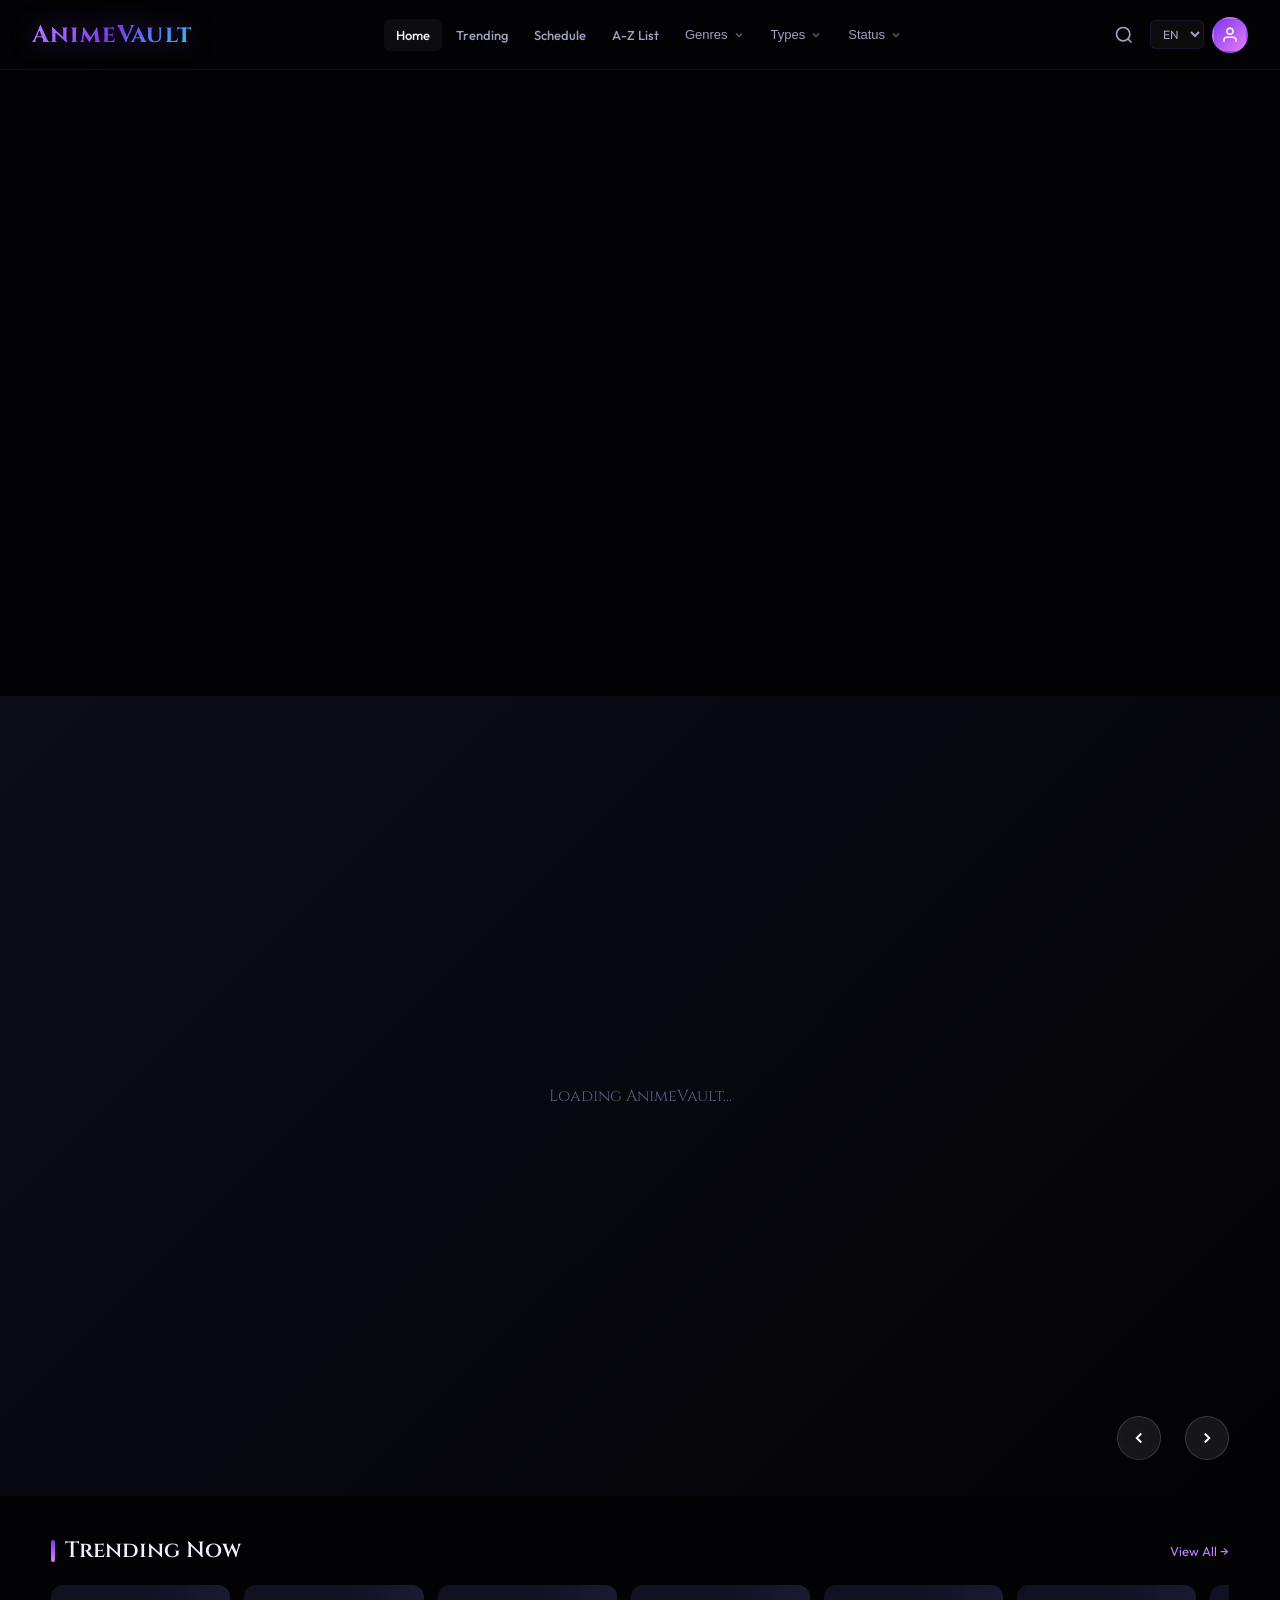
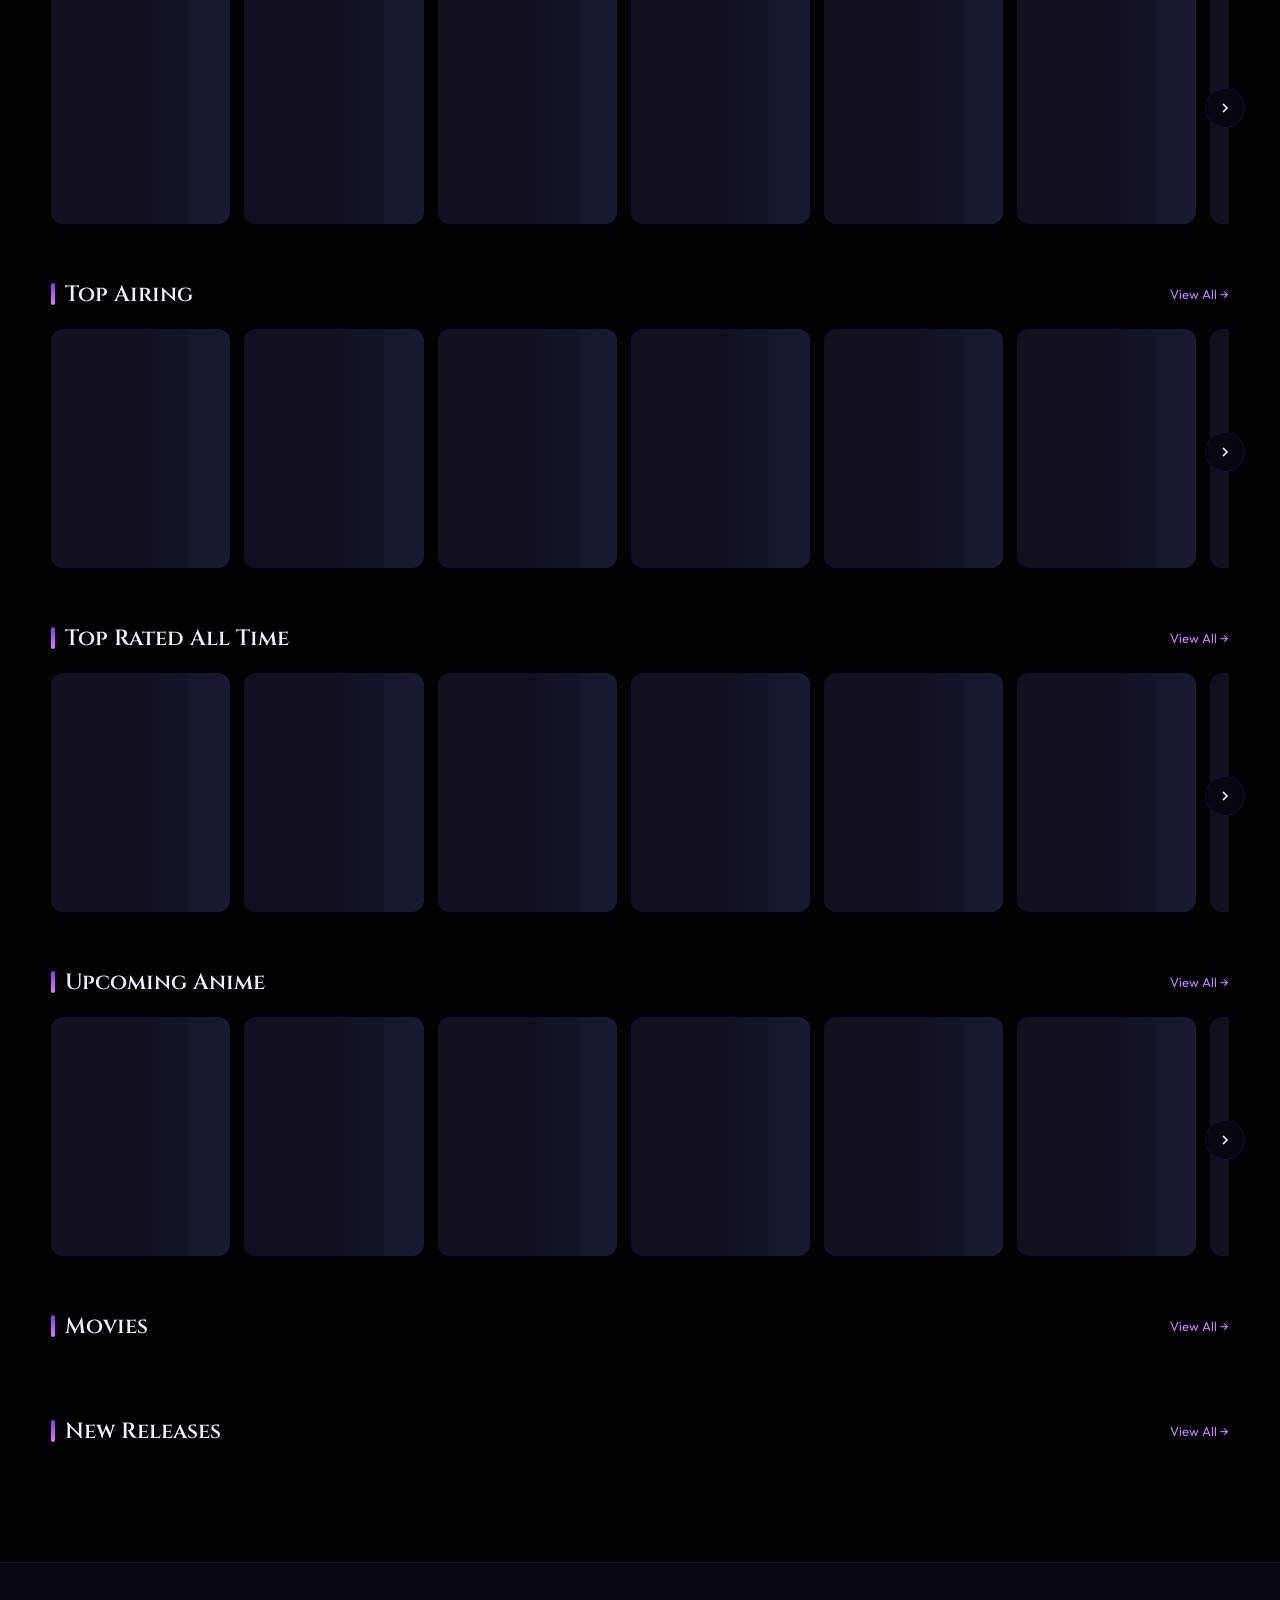
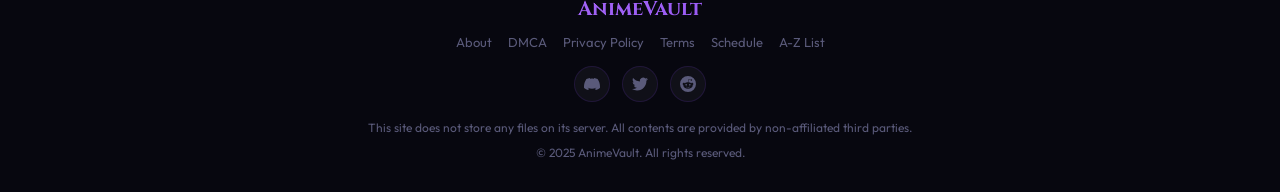
==== index.html @ 09d547f9 "Update index.html" ====
<!DOCTYPE html>
<html lang="en">
<head>
<meta charset="UTF-8"/>
<meta name="viewport" content="width=device-width,initial-scale=1,viewport-fit=cover"/>
<meta name="theme-color" content="#030305"/>
<title>AnimeVault — Stream Premium Anime</title>
<meta name="description" content="Watch anime online free in HD. Trending, top rated, and new releases."/>
<meta property="og:title" content="AnimeVault — Stream Premium Anime"/>
<meta property="og:description" content="Watch anime online free in HD quality."/>
<meta property="og:type" content="website"/>
<link rel="preconnect" href="https://fonts.googleapis.com"/>
<link rel="preconnect" href="https://fonts.gstatic.com" crossorigin/>
<link href="https://fonts.googleapis.com/css2?family=Cinzel:wght@400;600;700&family=Outfit:wght@300;400;500;600;700&display=swap" rel="stylesheet"/>
<style>
*,*::before,*::after{box-sizing:border-box;margin:0;padding:0}
html,body{overflow-x:hidden;max-width:100%;background:#030305;color:#f0f0ff;font-family:'Outfit','Segoe UI',sans-serif;scroll-behavior:smooth}
:root{
  --bg-void:#030305;--bg-deep:#07070f;--bg-surface:#0d0d1a;--bg-card:#111122;
  --bg-glass:rgba(255,255,255,0.04);--bg-glass-hover:rgba(255,255,255,0.07);
  --accent-primary:#7c3aed;--accent-glow:#9d5af0;--accent-bright:#c084fc;
  --accent-pink:#e879f9;--accent-cyan:#22d3ee;--accent-gold:#fbbf24;
  --accent-red:#f43f5e;--accent-green:#10b981;
  --text-primary:#f0f0ff;--text-secondary:#a0a0c0;--text-muted:#5a5a7a;
  --border-subtle:rgba(124,58,237,0.15);--border-glow:rgba(124,58,237,0.45);
  --radius-sm:6px;--radius-md:12px;--radius-lg:18px;--radius-xl:24px;
  --shadow-card:0 4px 32px rgba(0,0,0,0.7);--shadow-glow:0 0 40px rgba(124,58,237,0.35);
  --transition-fast:0.15s ease;--transition-smooth:0.3s cubic-bezier(0.4,0,0.2,1);
  --header-height:70px;
}
::selection{background:rgba(124,58,237,0.4);color:#fff}
::-webkit-scrollbar{width:6px;height:6px}
::-webkit-scrollbar-track{background:#0d0d1a}
::-webkit-scrollbar-thumb{background:#7c3aed;border-radius:3px}
::-webkit-scrollbar-thumb:hover{background:#9d5af0}

/* ─── HEADER ─── */
#header{position:fixed;top:0;left:0;right:0;height:var(--header-height);z-index:1000;
  background:linear-gradient(180deg,rgba(3,3,5,0.98) 0%,rgba(3,3,5,0.85) 100%);
  backdrop-filter:blur(20px);-webkit-backdrop-filter:blur(20px);
  border-bottom:1px solid var(--border-subtle);
  display:flex;align-items:center;padding:0 clamp(12px,3vw,32px);gap:16px;
  transition:var(--transition-smooth)}
#header.scrolled{background:rgba(3,3,5,0.99);box-shadow:0 2px 40px rgba(0,0,0,0.8)}

.header-left{display:flex;align-items:center;gap:12px;flex-shrink:0}
.hamburger-btn{background:none;border:none;cursor:pointer;padding:8px;
  display:flex;flex-direction:column;gap:5px;border-radius:var(--radius-sm)}
.hamburger-btn span{display:block;width:22px;height:2px;background:var(--text-secondary);
  border-radius:2px;transition:var(--transition-smooth)}
.hamburger-btn:hover span{background:var(--accent-bright)}

.logo{font-family:'Cinzel',serif;font-size:clamp(18px,2.5vw,24px);font-weight:700;
  text-decoration:none;letter-spacing:0.05em;
  background:linear-gradient(135deg,#c084fc,#7c3aed,#22d3ee);
  -webkit-background-clip:text;-webkit-text-fill-color:transparent;background-clip:text;
  filter:drop-shadow(0 0 12px rgba(124,58,237,0.5));
  flex-shrink:0}

/* NAV */
.header-nav{display:flex;align-items:center;gap:2px;flex:1;justify-content:center;
  overflow:hidden}
.nav-item{position:relative}
.nav-link{display:flex;align-items:center;gap:5px;padding:8px 12px;
  color:var(--text-secondary);text-decoration:none;font-size:13px;font-weight:500;
  border-radius:var(--radius-sm);transition:var(--transition-fast);white-space:nowrap;
  background:none;border:none;cursor:pointer}
.nav-link:hover,.nav-link.active{color:var(--text-primary);background:var(--bg-glass)}
.nav-link .caret{width:12px;height:12px;opacity:0.6;transition:transform var(--transition-fast)}
.nav-item:hover .caret{transform:rotate(180deg)}

/* MEGA DROPDOWN */
.mega-drop{position:absolute;top:calc(100% + 8px);left:50%;transform:translateX(-50%);
  background:rgba(7,7,15,0.97);backdrop-filter:blur(24px);-webkit-backdrop-filter:blur(24px);
  border:1px solid var(--border-subtle);border-radius:var(--radius-lg);
  padding:16px;min-width:260px;opacity:0;visibility:hidden;pointer-events:none;
  transform:translateX(-50%) translateY(-8px);transition:all var(--transition-smooth);
  box-shadow:var(--shadow-card),var(--shadow-glow);z-index:200}
.nav-item:hover .mega-drop{opacity:1;visibility:visible;pointer-events:all;
  transform:translateX(-50%) translateY(0)}
.mega-drop-grid{display:grid;grid-template-columns:repeat(3,1fr);gap:6px}
.mega-drop-item{padding:8px 12px;border-radius:var(--radius-sm);color:var(--text-secondary);
  text-decoration:none;font-size:13px;transition:var(--transition-fast);cursor:pointer;
  display:block}
.mega-drop-item:hover{color:var(--accent-bright);background:var(--bg-glass)}
.mega-drop-title{font-size:11px;font-weight:600;letter-spacing:0.1em;
  color:var(--text-muted);text-transform:uppercase;margin-bottom:8px;padding:0 4px}

/* HEADER RIGHT */
.header-right{display:flex;align-items:center;gap:8px;flex-shrink:0}
.icon-btn{background:none;border:none;cursor:pointer;padding:8px;
  border-radius:var(--radius-sm);color:var(--text-secondary);
  transition:var(--transition-fast);display:flex;align-items:center;justify-content:center}
.icon-btn:hover{color:var(--accent-bright);background:var(--bg-glass)}
.icon-btn svg{width:20px;height:20px}

/* LANG */
.lang-select{background:var(--bg-glass);border:1px solid var(--border-subtle);
  color:var(--text-secondary);font-size:12px;padding:5px 8px;border-radius:var(--radius-sm);
  cursor:pointer;outline:none;font-family:inherit}
.lang-select:hover{border-color:var(--accent-primary);color:var(--text-primary)}

/* PROFILE BTN */
.profile-btn{width:36px;height:36px;border-radius:50%;background:linear-gradient(135deg,var(--accent-primary),var(--accent-pink));
  border:2px solid transparent;cursor:pointer;overflow:hidden;flex-shrink:0;
  transition:var(--transition-smooth);display:flex;align-items:center;justify-content:center;
  font-size:14px;font-weight:600;color:#fff}
.profile-btn:hover{transform:scale(1.1);box-shadow:0 0 16px rgba(124,58,237,0.5)}

/* ─── MOBILE SIDEBAR ─── */
#sidebar-overlay{position:fixed;inset:0;background:rgba(0,0,0,0.7);z-index:1099;
  opacity:0;visibility:hidden;transition:var(--transition-smooth)}
#sidebar-overlay.open{opacity:1;visibility:visible}
#sidebar{position:fixed;top:0;left:0;bottom:0;width:var(--sidebar-width,260px);
  background:rgba(7,7,15,0.99);backdrop-filter:blur(30px);-webkit-backdrop-filter:blur(30px);
  border-right:1px solid var(--border-subtle);z-index:1100;
  transform:translateX(-100%);transition:transform 0.35s cubic-bezier(0.4,0,0.2,1);
  display:flex;flex-direction:column;overflow-y:auto;padding:20px 0}
#sidebar.open{transform:translateX(0)}
.sidebar-logo{padding:0 20px 20px;border-bottom:1px solid var(--border-subtle);
  font-family:'Cinzel',serif;font-size:20px;font-weight:700;
  background:linear-gradient(135deg,#c084fc,#7c3aed);
  -webkit-background-clip:text;-webkit-text-fill-color:transparent;background-clip:text}
.sidebar-nav{padding:12px 0}
.sidebar-link{display:flex;align-items:center;gap:10px;padding:11px 20px;
  color:var(--text-secondary);text-decoration:none;font-size:14px;
  transition:var(--transition-fast)}
.sidebar-link:hover{color:var(--text-primary);background:var(--bg-glass)}
.sidebar-link svg{width:18px;height:18px;flex-shrink:0}

/* ─── SEARCH OVERLAY ─── */
#search-overlay{position:fixed;inset:0;z-index:2000;
  background:rgba(3,3,5,0.95);backdrop-filter:blur(30px);-webkit-backdrop-filter:blur(30px);
  opacity:0;visibility:hidden;transition:var(--transition-smooth);
  display:flex;flex-direction:column;align-items:center;padding:clamp(20px,5vw,80px) 20px 20px;
  overflow-y:auto}
#search-overlay.open{opacity:1;visibility:visible}
.search-close{position:absolute;top:20px;right:20px;background:var(--bg-glass);
  border:1px solid var(--border-subtle);color:var(--text-secondary);
  border-radius:50%;width:40px;height:40px;cursor:pointer;font-size:20px;
  display:flex;align-items:center;justify-content:center;transition:var(--transition-fast)}
.search-close:hover{color:#fff;border-color:var(--accent-primary)}
.search-bar-wrap{width:100%;max-width:680px;position:relative;margin-bottom:24px}
#search-input{width:100%;padding:16px 56px 16px 20px;background:var(--bg-surface);
  border:2px solid var(--border-subtle);border-radius:var(--radius-xl);
  color:var(--text-primary);font-size:18px;font-family:inherit;outline:none;
  transition:var(--transition-smooth)}
#search-input:focus{border-color:var(--accent-primary);box-shadow:0 0 0 4px rgba(124,58,237,0.15)}
.search-icon-btn{position:absolute;right:12px;top:50%;transform:translateY(-50%);
  background:none;border:none;cursor:pointer;color:var(--text-muted);
  display:flex;align-items:center;justify-content:center}
.search-filters{display:flex;flex-wrap:wrap;gap:8px;width:100%;max-width:680px;margin-bottom:24px}
.search-filter{padding:6px 14px;background:var(--bg-glass);border:1px solid var(--border-subtle);
  border-radius:20px;color:var(--text-secondary);font-size:12px;cursor:pointer;
  transition:var(--transition-fast)}
.search-filter:hover,.search-filter.active{background:rgba(124,58,237,0.2);
  border-color:var(--accent-primary);color:var(--accent-bright)}
#search-results{width:100%;max-width:680px;display:grid;
  grid-template-columns:repeat(auto-fill,minmax(140px,1fr));gap:12px}
.search-result-card{background:var(--bg-card);border-radius:var(--radius-md);
  overflow:hidden;cursor:pointer;border:1px solid var(--border-subtle);
  transition:var(--transition-smooth)}
.search-result-card:hover{transform:translateY(-4px);border-color:var(--accent-primary);
  box-shadow:var(--shadow-glow)}
.search-result-card img{width:100%;aspect-ratio:3/4;object-fit:cover}
.search-result-info{padding:8px}
.search-result-info h4{font-size:12px;font-weight:500;color:var(--text-primary);
  white-space:nowrap;overflow:hidden;text-overflow:ellipsis}
.search-result-info span{font-size:11px;color:var(--text-muted)}

/* ─── AUTH MODAL ─── */
#auth-overlay{position:fixed;inset:0;z-index:3000;
  background:rgba(0,0,0,0.8);backdrop-filter:blur(20px);-webkit-backdrop-filter:blur(20px);
  display:flex;align-items:center;justify-content:center;padding:20px;
  opacity:0;visibility:hidden;transition:var(--transition-smooth)}
#auth-overlay.open{opacity:1;visibility:visible}
.auth-modal{background:linear-gradient(145deg,rgba(13,13,26,0.98),rgba(7,7,15,0.99));
  border:1px solid var(--border-subtle);border-radius:var(--radius-xl);
  width:100%;max-width:440px;max-height:90vh;overflow-y:auto;
  padding:clamp(24px,4vw,40px);box-shadow:var(--shadow-card),var(--shadow-glow);
  transform:scale(0.95) translateY(20px);transition:var(--transition-smooth)}
#auth-overlay.open .auth-modal{transform:scale(1) translateY(0)}
.auth-tabs{display:flex;margin-bottom:28px;background:var(--bg-surface);
  border-radius:var(--radius-md);padding:4px}
.auth-tab{flex:1;padding:9px;border:none;background:none;cursor:pointer;
  border-radius:var(--radius-sm);color:var(--text-muted);font-size:14px;
  font-family:inherit;font-weight:500;transition:var(--transition-fast)}
.auth-tab.active{background:var(--accent-primary);color:#fff;
  box-shadow:0 2px 12px rgba(124,58,237,0.4)}
.auth-logo{font-family:'Cinzel',serif;font-size:22px;font-weight:700;text-align:center;
  background:linear-gradient(135deg,#c084fc,#7c3aed);
  -webkit-background-clip:text;-webkit-text-fill-color:transparent;background-clip:text;
  margin-bottom:8px}
.auth-subtitle{text-align:center;color:var(--text-muted);font-size:13px;margin-bottom:24px}
.form-group{margin-bottom:16px}
.form-label{display:block;font-size:12px;font-weight:500;color:var(--text-secondary);
  margin-bottom:6px;letter-spacing:0.03em}
.form-input{width:100%;padding:12px 16px;background:var(--bg-surface);
  border:1px solid var(--border-subtle);border-radius:var(--radius-md);
  color:var(--text-primary);font-size:14px;font-family:inherit;outline:none;
  transition:var(--transition-fast)}
.form-input:focus{border-color:var(--accent-primary);box-shadow:0 0 0 3px rgba(124,58,237,0.12)}
.form-row{display:flex;align-items:center;justify-content:space-between;
  margin-bottom:16px;flex-wrap:wrap;gap:8px}
.form-row label{display:flex;align-items:center;gap:6px;font-size:12px;color:var(--text-secondary);cursor:pointer}
.form-row input[type=checkbox]{accent-color:var(--accent-primary)}
.form-link{color:var(--accent-bright);font-size:12px;text-decoration:none}
.form-link:hover{text-decoration:underline}
.auth-btn{width:100%;padding:13px;background:linear-gradient(135deg,var(--accent-primary),var(--accent-pink));
  border:none;border-radius:var(--radius-md);color:#fff;font-size:15px;font-weight:600;
  font-family:inherit;cursor:pointer;transition:var(--transition-smooth);margin-bottom:16px}
.auth-btn:hover{transform:translateY(-1px);box-shadow:0 6px 24px rgba(124,58,237,0.5)}
.auth-divider{display:flex;align-items:center;gap:12px;margin-bottom:16px}
.auth-divider::before,.auth-divider::after{content:'';flex:1;height:1px;background:var(--border-subtle)}
.auth-divider span{font-size:12px;color:var(--text-muted)}
.social-btns{display:grid;grid-template-columns:1fr 1fr;gap:10px;margin-bottom:16px}
.social-btn{padding:10px;background:var(--bg-glass);border:1px solid var(--border-subtle);
  border-radius:var(--radius-md);color:var(--text-secondary);font-size:13px;
  cursor:pointer;transition:var(--transition-fast);display:flex;align-items:center;
  justify-content:center;gap:6px;font-family:inherit}
.social-btn:hover{background:var(--bg-glass-hover);border-color:rgba(255,255,255,0.2)}
.auth-switch{text-align:center;font-size:13px;color:var(--text-muted)}
.auth-switch button{background:none;border:none;color:var(--accent-bright);cursor:pointer;
  font-size:13px;font-family:inherit}
.auth-close{position:absolute;top:16px;right:16px;background:var(--bg-glass);
  border:1px solid var(--border-subtle);color:var(--text-muted);border-radius:50%;
  width:36px;height:36px;cursor:pointer;font-size:18px;display:flex;
  align-items:center;justify-content:center;transition:var(--transition-fast)}
.auth-close:hover{color:#fff;border-color:var(--accent-primary)}
#auth-overlay{position:relative}
.auth-modal{position:relative}

/* ─── HERO SLIDER ─── */
#hero{position:relative;height:calc(100vh - var(--header-height));min-height:500px;
  max-height:800px;overflow:hidden;margin-top:var(--header-height)}
.hero-track{display:flex;height:100%;transition:transform 0.7s cubic-bezier(0.4,0,0.2,1)}
.hero-slide{min-width:100%;height:100%;position:relative;flex-shrink:0}
.hero-bg{position:absolute;inset:0;background-size:cover;background-position:center;
  transform:scale(1.05);transition:transform 8s ease}
.hero-slide.active .hero-bg{transform:scale(1)}
.hero-gradient{position:absolute;inset:0;
  background:linear-gradient(90deg,rgba(3,3,5,0.92) 0%,rgba(3,3,5,0.6) 50%,rgba(3,3,5,0.2) 100%),
             linear-gradient(0deg,rgba(3,3,5,0.9) 0%,transparent 50%)}
.hero-content{position:absolute;bottom:clamp(40px,8vh,100px);left:clamp(20px,5vw,80px);
  max-width:clamp(280px,50%,600px)}
.hero-badges{display:flex;gap:8px;margin-bottom:12px;flex-wrap:wrap}
.badge{padding:3px 10px;border-radius:20px;font-size:11px;font-weight:600;
  letter-spacing:0.05em;text-transform:uppercase}
.badge-genre{background:rgba(124,58,237,0.3);border:1px solid rgba(124,58,237,0.5);
  color:var(--accent-bright)}
.badge-score{background:rgba(251,191,36,0.2);border:1px solid rgba(251,191,36,0.4);
  color:var(--accent-gold)}
.badge-new{background:rgba(244,63,94,0.25);border:1px solid rgba(244,63,94,0.5);
  color:#fb7185}
.hero-title{font-family:'Cinzel',serif;font-size:clamp(22px,4vw,52px);font-weight:700;
  line-height:1.1;color:#fff;margin-bottom:10px;
  text-shadow:0 2px 20px rgba(0,0,0,0.5);
  opacity:0;transform:translateY(20px);transition:all 0.6s ease 0.1s}
.hero-slide.active .hero-title{opacity:1;transform:translateY(0)}
.hero-meta{display:flex;gap:12px;font-size:13px;color:var(--text-secondary);margin-bottom:12px;
  opacity:0;transform:translateY(20px);transition:all 0.6s ease 0.2s;flex-wrap:wrap}
.hero-slide.active .hero-meta{opacity:1;transform:translateY(0)}
.hero-synopsis{font-size:clamp(13px,1.4vw,15px);color:var(--text-secondary);
  line-height:1.7;margin-bottom:20px;display:-webkit-box;-webkit-line-clamp:3;
  -webkit-box-orient:vertical;overflow:hidden;
  opacity:0;transform:translateY(20px);transition:all 0.6s ease 0.3s}
.hero-slide.active .hero-synopsis{opacity:1;transform:translateY(0)}
.hero-btns{display:flex;gap:12px;flex-wrap:wrap;
  opacity:0;transform:translateY(20px);transition:all 0.6s ease 0.4s}
.hero-slide.active .hero-btns{opacity:1;transform:translateY(0)}
.btn-watch{display:flex;align-items:center;gap:8px;padding:12px 24px;
  background:linear-gradient(135deg,var(--accent-primary),var(--accent-pink));
  border:none;border-radius:var(--radius-md);color:#fff;font-size:14px;font-weight:600;
  font-family:inherit;cursor:pointer;text-decoration:none;
  transition:var(--transition-smooth);box-shadow:0 4px 20px rgba(124,58,237,0.4)}
.btn-watch:hover{transform:translateY(-2px);box-shadow:0 8px 30px rgba(124,58,237,0.6)}
.btn-details{display:flex;align-items:center;gap:8px;padding:12px 24px;
  background:rgba(255,255,255,0.1);border:1px solid rgba(255,255,255,0.2);
  border-radius:var(--radius-md);color:#fff;font-size:14px;font-weight:600;
  font-family:inherit;cursor:pointer;text-decoration:none;backdrop-filter:blur(10px);
  transition:var(--transition-smooth)}
.btn-details:hover{background:rgba(255,255,255,0.18);transform:translateY(-2px)}

.hero-controls{position:absolute;bottom:clamp(20px,4vh,40px);right:clamp(20px,4vw,60px);
  display:flex;align-items:center;gap:12px}
.hero-arrow{width:44px;height:44px;border-radius:50%;background:rgba(255,255,255,0.08);
  border:1px solid rgba(255,255,255,0.15);color:#fff;cursor:pointer;
  display:flex;align-items:center;justify-content:center;
  transition:var(--transition-smooth);backdrop-filter:blur(10px)}
.hero-arrow:hover{background:rgba(124,58,237,0.4);border-color:var(--accent-primary)}
.hero-dots{display:flex;gap:6px;align-items:center}
.hero-dot{width:6px;height:6px;border-radius:50%;background:rgba(255,255,255,0.3);
  cursor:pointer;transition:var(--transition-smooth)}
.hero-dot.active{width:24px;border-radius:3px;background:var(--accent-bright)}

/* ─── MAIN CONTENT ─── */
#main{padding:40px clamp(16px,4vw,60px);max-width:1600px;margin:0 auto}

/* ─── SECTION HEADERS ─── */
.section-header{display:flex;align-items:center;justify-content:space-between;
  margin-bottom:20px}
.section-title{font-family:'Cinzel',serif;font-size:clamp(16px,2vw,22px);font-weight:600;
  display:flex;align-items:center;gap:10px}
.section-title::before{content:'';width:4px;height:1em;background:linear-gradient(180deg,var(--accent-primary),var(--accent-pink));
  border-radius:2px;flex-shrink:0}
.section-more{color:var(--accent-bright);font-size:13px;text-decoration:none;
  display:flex;align-items:center;gap:4px;transition:var(--transition-fast)}
.section-more:hover{gap:8px}

/* ─── ANIME WIDGET / SLIDER ─── */
.anime-widget{margin-bottom:48px}
.slider-wrap{position:relative}
.slider-container{display:flex;gap:14px;overflow-x:auto;scroll-snap-type:x mandatory;
  scroll-behavior:smooth;padding-bottom:8px;cursor:grab;user-select:none;
  -webkit-overflow-scrolling:touch}
.slider-container:active{cursor:grabbing}
.slider-container::-webkit-scrollbar{height:3px}
.slider-container::-webkit-scrollbar-track{background:transparent}
.slider-container::-webkit-scrollbar-thumb{background:var(--accent-primary);border-radius:3px}

.slider-arrow{position:absolute;top:50%;transform:translateY(-50%);
  width:40px;height:40px;border-radius:50%;background:rgba(7,7,15,0.9);
  border:1px solid var(--border-subtle);color:#fff;cursor:pointer;z-index:10;
  display:flex;align-items:center;justify-content:center;
  transition:var(--transition-smooth);backdrop-filter:blur(10px)}
.slider-arrow:hover{background:var(--accent-primary);border-color:var(--accent-primary);
  box-shadow:var(--shadow-glow)}
.slider-arrow.left{left:-16px}.slider-arrow.right{right:-16px}
.slider-arrow.hidden{opacity:0;pointer-events:none}

/* ─── ANIME CARD ─── */
.anime-card{flex-shrink:0;width:clamp(130px,14vw,180px);
  border-radius:var(--radius-md);overflow:hidden;cursor:pointer;
  scroll-snap-align:start;background:var(--bg-card);
  border:1px solid var(--border-subtle);
  transition:var(--transition-smooth);position:relative}
.anime-card:hover{transform:translateY(-6px) scale(1.02);
  border-color:var(--accent-primary);box-shadow:var(--shadow-glow)}
.card-poster{width:100%;aspect-ratio:3/4;overflow:hidden;position:relative;background:#0d0d1a}
.card-poster img{width:100%;height:100%;object-fit:cover;
  transition:transform 0.4s ease;display:block}
.anime-card:hover .card-poster img{transform:scale(1.08)}
.card-badges{position:absolute;top:6px;left:6px;display:flex;flex-direction:column;gap:3px}
.card-badge{padding:2px 6px;border-radius:3px;font-size:9px;font-weight:700;
  text-transform:uppercase;letter-spacing:0.05em;backdrop-filter:blur(8px)}
.card-badge.hd{background:rgba(34,211,238,0.3);color:var(--accent-cyan);
  border:1px solid rgba(34,211,238,0.4)}
.card-badge.score{background:rgba(251,191,36,0.3);color:var(--accent-gold);
  border:1px solid rgba(251,191,36,0.4)}
.card-badge.ep{background:rgba(124,58,237,0.35);color:var(--accent-bright);
  border:1px solid rgba(124,58,237,0.4)}
.card-badge.type{background:rgba(16,185,129,0.25);color:#34d399;
  border:1px solid rgba(16,185,129,0.4)}
.card-hover-overlay{position:absolute;inset:0;background:rgba(3,3,5,0.7);
  opacity:0;display:flex;align-items:center;justify-content:center;
  transition:var(--transition-smooth)}
.anime-card:hover .card-hover-overlay{opacity:1}
.play-icon{width:44px;height:44px;border-radius:50%;
  background:linear-gradient(135deg,var(--accent-primary),var(--accent-pink));
  display:flex;align-items:center;justify-content:center;
  box-shadow:0 0 20px rgba(124,58,237,0.5)}
.card-info{padding:10px}
.card-title{font-size:12px;font-weight:500;color:var(--text-primary);
  white-space:nowrap;overflow:hidden;text-overflow:ellipsis;margin-bottom:4px}
.card-meta{font-size:11px;color:var(--text-muted);display:flex;gap:6px}

/* ─── SKELETON LOADER ─── */
.skeleton{background:linear-gradient(90deg,#111122 25%,#1a1a33 50%,#111122 75%);
  background-size:200% 100%;animation:shimmer 1.5s infinite;border-radius:var(--radius-md)}
@keyframes shimmer{0%{background-position:200% 0}100%{background-position:-200% 0}}

/* ─── FOOTER ─── */
#footer{background:var(--bg-deep);border-top:1px solid var(--border-subtle);
  padding:32px clamp(16px,4vw,60px);text-align:center}
.footer-logo{font-family:'Cinzel',serif;font-size:20px;font-weight:700;
  background:linear-gradient(135deg,#c084fc,#7c3aed);
  -webkit-background-clip:text;-webkit-text-fill-color:transparent;background-clip:text;
  margin-bottom:12px}
.footer-links{display:flex;flex-wrap:wrap;justify-content:center;gap:16px;
  margin-bottom:16px}
.footer-links a{color:var(--text-muted);font-size:13px;text-decoration:none}
.footer-links a:hover{color:var(--accent-bright)}
.footer-social{display:flex;justify-content:center;gap:12px;margin-bottom:16px}
.social-icon{width:36px;height:36px;border-radius:50%;background:var(--bg-glass);
  border:1px solid var(--border-subtle);display:flex;align-items:center;justify-content:center;
  color:var(--text-muted);text-decoration:none;transition:var(--transition-fast)}
.social-icon:hover{color:var(--accent-bright);border-color:var(--accent-primary)}
.footer-disclaimer{font-size:12px;color:var(--text-muted);max-width:600px;margin:0 auto;
  line-height:1.6}
.footer-copy{font-size:12px;color:var(--text-muted);margin-top:8px}

/* ─── TOAST ─── */
#toast-wrap{position:fixed;bottom:20px;right:20px;z-index:9999;
  display:flex;flex-direction:column;gap:8px;pointer-events:none}
.toast{padding:12px 20px;background:var(--bg-surface);border:1px solid var(--border-subtle);
  border-radius:var(--radius-md);color:var(--text-primary);font-size:13px;
  box-shadow:var(--shadow-card);transform:translateX(120%);
  transition:transform 0.35s cubic-bezier(0.34,1.56,0.64,1);pointer-events:all}
.toast.show{transform:translateX(0)}
.toast.success{border-color:rgba(16,185,129,0.4);color:#34d399}
.toast.error{border-color:rgba(244,63,94,0.4);color:#fb7185}

/* ─── RESPONSIVE ─── */
@media(max-width:900px){
  .header-nav{display:none}
  .hero-content{max-width:min(90%,500px)}
  .slider-arrow{display:none}
}
@media(max-width:600px){
  #hero{height:70vh;min-height:400px;max-height:none}
  .hero-synopsis{display:none}
  .hero-content{left:16px;right:16px;max-width:none;bottom:60px}
  .hero-btns{gap:8px}
  .btn-watch,.btn-details{padding:10px 16px;font-size:13px}
  .hero-controls{right:16px;bottom:16px}
  #main{padding:24px 12px}
}
@media(min-width:901px){.hamburger-btn{display:none}}
</style>
</head>
<body>

<!-- ═══════════ HEADER ═══════════ -->
<header id="header">
  <div class="header-left">
    <button class="hamburger-btn" id="hamburger" aria-label="Menu">
      <span></span><span></span><span></span>
    </button>
    <a href="index.html" class="logo">AnimeVault</a>
  </div>

  <nav class="header-nav" id="header-nav">
    <div class="nav-item">
      <a href="index.html" class="nav-link active">Home</a>
    </div>
    <div class="nav-item">
      <a href="#trending" class="nav-link">Trending</a>
    </div>
    <div class="nav-item">
      <a href="schedule.html" class="nav-link">Schedule</a>
    </div>
    <div class="nav-item">
      <a href="az-list.html" class="nav-link">A-Z List</a>
    </div>
    <div class="nav-item">
      <button class="nav-link">
        Genres
        <svg class="caret" viewBox="0 0 24 24" fill="none" stroke="currentColor" stroke-width="2.5"><polyline points="6 9 12 15 18 9"/></svg>
      </button>
      <div class="mega-drop" id="genres-drop">
        <div class="mega-drop-title">Browse Genres</div>
        <div class="mega-drop-grid" id="genres-grid">
          <!-- populated by JS -->
        </div>
      </div>
    </div>
    <div class="nav-item">
      <button class="nav-link">
        Types
        <svg class="caret" viewBox="0 0 24 24" fill="none" stroke="currentColor" stroke-width="2.5"><polyline points="6 9 12 15 18 9"/></svg>
      </button>
      <div class="mega-drop">
        <div class="mega-drop-title">Anime Types</div>
        <div class="mega-drop-grid">
          <a href="az-list.html?type=TV" class="mega-drop-item">TV Series</a>
          <a href="az-list.html?type=Movie" class="mega-drop-item">Movies</a>
          <a href="az-list.html?type=OVA" class="mega-drop-item">OVA</a>
          <a href="az-list.html?type=ONA" class="mega-drop-item">ONA</a>
          <a href="az-list.html?type=Special" class="mega-drop-item">Special</a>
          <a href="az-list.html?type=Music" class="mega-drop-item">Music</a>
        </div>
      </div>
    </div>
    <div class="nav-item">
      <button class="nav-link">
        Status
        <svg class="caret" viewBox="0 0 24 24" fill="none" stroke="currentColor" stroke-width="2.5"><polyline points="6 9 12 15 18 9"/></svg>
      </button>
      <div class="mega-drop">
        <div class="mega-drop-title">Airing Status</div>
        <div class="mega-drop-grid">
          <a href="az-list.html?status=airing" class="mega-drop-item">Airing</a>
          <a href="az-list.html?status=complete" class="mega-drop-item">Completed</a>
          <a href="az-list.html?status=upcoming" class="mega-drop-item">Upcoming</a>
          <a href="az-list.html?status=ongoing" class="mega-drop-item">Ongoing</a>
        </div>
      </div>
    </div>
  </nav>

  <div class="header-right">
    <button class="icon-btn" id="search-btn" aria-label="Search">
      <svg viewBox="0 0 24 24" fill="none" stroke="currentColor" stroke-width="2"><circle cx="11" cy="11" r="8"/><line x1="21" y1="21" x2="16.65" y2="16.65"/></svg>
    </button>
    <select class="lang-select" id="lang-select" aria-label="Language">
      <option value="en">EN</option>
      <option value="jp">JP</option>
      <option value="bn">BN</option>
    </select>
    <button class="profile-btn" id="profile-btn" aria-label="Profile">
      <svg width="18" height="18" viewBox="0 0 24 24" fill="none" stroke="currentColor" stroke-width="2"><path d="M20 21v-2a4 4 0 0 0-4-4H8a4 4 0 0 0-4 4v2"/><circle cx="12" cy="7" r="4"/></svg>
    </button>
  </div>
</header>

<!-- ═══════════ SIDEBAR ═══════════ -->
<div id="sidebar-overlay"></div>
<aside id="sidebar">
  <div class="sidebar-logo">AnimeVault</div>
  <nav class="sidebar-nav">
    <a href="index.html" class="sidebar-link">
      <svg viewBox="0 0 24 24" fill="none" stroke="currentColor" stroke-width="2"><path d="M3 9l9-7 9 7v11a2 2 0 0 1-2 2H5a2 2 0 0 1-2-2z"/><polyline points="9 22 9 12 15 12 15 22"/></svg>
      Home
    </a>
    <a href="#trending" class="sidebar-link">
      <svg viewBox="0 0 24 24" fill="none" stroke="currentColor" stroke-width="2"><polyline points="23 6 13.5 15.5 8.5 10.5 1 18"/><polyline points="17 6 23 6 23 12"/></svg>
      Trending
    </a>
    <a href="schedule.html" class="sidebar-link">
      <svg viewBox="0 0 24 24" fill="none" stroke="currentColor" stroke-width="2"><rect x="3" y="4" width="18" height="18" rx="2"/><line x1="16" y1="2" x2="16" y2="6"/><line x1="8" y1="2" x2="8" y2="6"/><line x1="3" y1="10" x2="21" y2="10"/></svg>
      Schedule
    </a>
    <a href="az-list.html" class="sidebar-link">
      <svg viewBox="0 0 24 24" fill="none" stroke="currentColor" stroke-width="2"><line x1="8" y1="6" x2="21" y2="6"/><line x1="8" y1="12" x2="21" y2="12"/><line x1="8" y1="18" x2="21" y2="18"/><line x1="3" y1="6" x2="3.01" y2="6"/><line x1="3" y1="12" x2="3.01" y2="12"/><line x1="3" y1="18" x2="3.01" y2="18"/></svg>
      A-Z List
    </a>
    <a href="search.html" class="sidebar-link">
      <svg viewBox="0 0 24 24" fill="none" stroke="currentColor" stroke-width="2"><circle cx="11" cy="11" r="8"/><line x1="21" y1="21" x2="16.65" y2="16.65"/></svg>
      Search
    </a>
    <a href="profile.html" class="sidebar-link">
      <svg viewBox="0 0 24 24" fill="none" stroke="currentColor" stroke-width="2"><path d="M20 21v-2a4 4 0 0 0-4-4H8a4 4 0 0 0-4 4v2"/><circle cx="12" cy="7" r="4"/></svg>
      Profile
    </a>
  </nav>
</aside>

<!-- ═══════════ SEARCH OVERLAY ═══════════ -->
<div id="search-overlay" role="dialog" aria-label="Search">
  <button class="search-close" id="search-close" aria-label="Close">✕</button>
  <div class="search-bar-wrap">
    <input type="text" id="search-input" placeholder="Search anime, genres, studios..." autocomplete="off" spellcheck="false"/>
    <button class="search-icon-btn" aria-label="Search">
      <svg width="20" height="20" viewBox="0 0 24 24" fill="none" stroke="currentColor" stroke-width="2"><circle cx="11" cy="11" r="8"/><line x1="21" y1="21" x2="16.65" y2="16.65"/></svg>
    </button>
  </div>
  <div class="search-filters">
    <button class="search-filter active" data-filter="all">All</button>
    <button class="search-filter" data-filter="tv">TV</button>
    <button class="search-filter" data-filter="movie">Movie</button>
    <button class="search-filter" data-filter="ova">OVA</button>
    <button class="search-filter" data-filter="ona">ONA</button>
    <button class="search-filter" data-filter="airing">Airing</button>
    <button class="search-filter" data-filter="completed">Completed</button>
  </div>
  <div id="search-results"></div>
</div>

<!-- ═══════════ AUTH MODAL ═══════════ -->
<div id="auth-overlay" role="dialog" aria-label="Authentication">
  <div class="auth-modal" id="auth-modal">
    <button class="auth-close" id="auth-close" aria-label="Close">✕</button>
    <div class="auth-logo">AnimeVault</div>
    <p class="auth-subtitle" id="auth-subtitle">Sign in to access your watchlist and more</p>
    <div class="auth-tabs">
      <button class="auth-tab active" data-tab="login">Sign In</button>
      <button class="auth-tab" data-tab="signup">Create Account</button>
    </div>

    <!-- LOGIN FORM -->
    <div id="login-form">
      <div class="form-group">
        <label class="form-label">Email or Username</label>
        <input type="text" class="form-input" id="login-email" placeholder="your@email.com" autocomplete="username"/>
      </div>
      <div class="form-group">
        <label class="form-label">Password</label>
        <input type="password" class="form-input" id="login-pass" placeholder="••••••••" autocomplete="current-password"/>
      </div>
      <div class="form-row">
        <label><input type="checkbox" id="remember-me"/> Remember me</label>
        <a href="#" class="form-link">Forgot password?</a>
      </div>
      <button class="auth-btn" id="login-btn">Sign In</button>
      <div class="auth-divider"><span>or continue with</span></div>
      <div class="social-btns">
        <button class="social-btn">
          <svg width="16" height="16" viewBox="0 0 24 24"><path fill="#4285F4" d="M22.56 12.25c0-.78-.07-1.53-.2-2.25H12v4.26h5.92c-.26 1.37-1.04 2.53-2.21 3.31v2.77h3.57c2.08-1.92 3.28-4.74 3.28-8.09z"/><path fill="#34A853" d="M12 23c2.97 0 5.46-.98 7.28-2.66l-3.57-2.77c-.98.66-2.23 1.06-3.71 1.06-2.86 0-5.29-1.93-6.16-4.53H2.18v2.84C3.99 20.53 7.7 23 12 23z"/><path fill="#FBBC05" d="M5.84 14.09c-.22-.66-.35-1.36-.35-2.09s.13-1.43.35-2.09V7.07H2.18C1.43 8.55 1 10.22 1 12s.43 3.45 1.18 4.93l2.85-2.22.81-.62z"/><path fill="#EA4335" d="M12 5.38c1.62 0 3.06.56 4.21 1.64l3.15-3.15C17.45 2.09 14.97 1 12 1 7.7 1 3.99 3.47 2.18 7.07l3.66 2.84c.87-2.6 3.3-4.53 6.16-4.53z"/></svg>
          Google
        </button>
        <button class="social-btn">
          <svg width="16" height="16" viewBox="0 0 24 24" fill="currentColor"><path d="M12 0c-6.626 0-12 5.373-12 12 0 5.302 3.438 9.8 8.207 11.387.599.111.793-.261.793-.577v-2.234c-3.338.726-4.033-1.416-4.033-1.416-.546-1.387-1.333-1.756-1.333-1.756-1.089-.745.083-.729.083-.729 1.205.084 1.839 1.237 1.839 1.237 1.07 1.834 2.807 1.304 3.492.997.107-.775.418-1.305.762-1.604-2.665-.305-5.467-1.334-5.467-5.931 0-1.311.469-2.381 1.236-3.221-.124-.303-.535-1.524.117-3.176 0 0 1.008-.322 3.301 1.23.957-.266 1.983-.399 3.003-.404 1.02.005 2.047.138 3.006.404 2.291-1.552 3.297-1.23 3.297-1.23.653 1.653.242 2.874.118 3.176.77.84 1.235 1.911 1.235 3.221 0 4.609-2.807 5.624-5.479 5.921.43.372.823 1.102.823 2.222v3.293c0 .319.192.694.801.576 4.765-1.589 8.199-6.086 8.199-11.386 0-6.627-5.373-12-12-12z"/></svg>
          GitHub
        </button>
      </div>
      <p class="auth-switch">No account? <button onclick="switchAuthTab('signup')">Create one free</button></p>
    </div>

    <!-- SIGNUP FORM -->
    <div id="signup-form" style="display:none">
      <div class="form-group">
        <label class="form-label">Full Name</label>
        <input type="text" class="form-input" id="signup-name" placeholder="Your Name" autocomplete="name"/>
      </div>
      <div class="form-group">
        <label class="form-label">Username</label>
        <input type="text" class="form-input" id="signup-username" placeholder="cooluser123" autocomplete="username"/>
      </div>
      <div class="form-group">
        <label class="form-label">Email</label>
        <input type="email" class="form-input" id="signup-email" placeholder="your@email.com" autocomplete="email"/>
      </div>
      <div class="form-group">
        <label class="form-label">Password</label>
        <input type="password" class="form-input" id="signup-pass" placeholder="Min 8 characters" autocomplete="new-password"/>
      </div>
      <div class="form-group">
        <label class="form-label">Confirm Password</label>
        <input type="password" class="form-input" id="signup-confirm" placeholder="Repeat password" autocomplete="new-password"/>
      </div>
      <div class="form-row">
        <label><input type="checkbox" id="terms-check"/> I agree to the <a href="#" class="form-link">Terms of Service</a></label>
      </div>
      <button class="auth-btn" id="signup-btn">Create Account</button>
      <p class="auth-switch">Have an account? <button onclick="switchAuthTab('login')">Sign in</button></p>
    </div>
  </div>
</div>

<!-- ═══════════ HERO SLIDER ═══════════ -->
<section id="hero">
  <div class="hero-track" id="hero-track">
    <!-- populated by JS -->
  </div>
  <div class="hero-controls">
    <button class="hero-arrow" id="hero-prev" aria-label="Previous">
      <svg width="18" height="18" viewBox="0 0 24 24" fill="none" stroke="currentColor" stroke-width="2.5"><polyline points="15 18 9 12 15 6"/></svg>
    </button>
    <div class="hero-dots" id="hero-dots"></div>
    <button class="hero-arrow" id="hero-next" aria-label="Next">
      <svg width="18" height="18" viewBox="0 0 24 24" fill="none" stroke="currentColor" stroke-width="2.5"><polyline points="9 18 15 12 9 6"/></svg>
    </button>
  </div>
</section>

<!-- ═══════════ MAIN ═══════════ -->
<main id="main">

  <section class="anime-widget" id="trending">
    <div class="section-header">
      <h2 class="section-title">Trending Now</h2>
      <a href="az-list.html?sort=bypopularity" class="section-more">View All →</a>
    </div>
    <div class="slider-wrap">
      <button class="slider-arrow left" aria-label="Scroll left">
        <svg width="16" height="16" viewBox="0 0 24 24" fill="none" stroke="currentColor" stroke-width="2.5"><polyline points="15 18 9 12 15 6"/></svg>
      </button>
      <div class="slider-container" id="trending-slider"></div>
      <button class="slider-arrow right" aria-label="Scroll right">
        <svg width="16" height="16" viewBox="0 0 24 24" fill="none" stroke="currentColor" stroke-width="2.5"><polyline points="9 18 15 12 9 6"/></svg>
      </button>
    </div>
  </section>

  <section class="anime-widget" id="top-airing">
    <div class="section-header">
      <h2 class="section-title">Top Airing</h2>
      <a href="az-list.html?status=airing" class="section-more">View All →</a>
    </div>
    <div class="slider-wrap">
      <button class="slider-arrow left" aria-label="Scroll left">
        <svg width="16" height="16" viewBox="0 0 24 24" fill="none" stroke="currentColor" stroke-width="2.5"><polyline points="15 18 9 12 15 6"/></svg>
      </button>
      <div class="slider-container" id="airing-slider"></div>
      <button class="slider-arrow right" aria-label="Scroll right">
        <svg width="16" height="16" viewBox="0 0 24 24" fill="none" stroke="currentColor" stroke-width="2.5"><polyline points="9 18 15 12 9 6"/></svg>
      </button>
    </div>
  </section>

  <section class="anime-widget">
    <div class="section-header">
      <h2 class="section-title">Top Rated All Time</h2>
      <a href="az-list.html?sort=byrank" class="section-more">View All →</a>
    </div>
    <div class="slider-wrap">
      <button class="slider-arrow left" aria-label="Scroll left">
        <svg width="16" height="16" viewBox="0 0 24 24" fill="none" stroke="currentColor" stroke-width="2.5"><polyline points="15 18 9 12 15 6"/></svg>
      </button>
      <div class="slider-container" id="toprated-slider"></div>
      <button class="slider-arrow right" aria-label="Scroll right">
        <svg width="16" height="16" viewBox="0 0 24 24" fill="none" stroke="currentColor" stroke-width="2.5"><polyline points="9 18 15 12 9 6"/></svg>
      </button>
    </div>
  </section>

  <section class="anime-widget">
    <div class="section-header">
      <h2 class="section-title">Upcoming Anime</h2>
      <a href="az-list.html?status=upcoming" class="section-more">View All →</a>
    </div>
    <div class="slider-wrap">
      <button class="slider-arrow left" aria-label="Scroll left">
        <svg width="16" height="16" viewBox="0 0 24 24" fill="none" stroke="currentColor" stroke-width="2.5"><polyline points="15 18 9 12 15 6"/></svg>
      </button>
      <div class="slider-container" id="upcoming-slider"></div>
      <button class="slider-arrow right" aria-label="Scroll right">
        <svg width="16" height="16" viewBox="0 0 24 24" fill="none" stroke="currentColor" stroke-width="2.5"><polyline points="9 18 15 12 9 6"/></svg>
      </button>
    </div>
  </section>

  <section class="anime-widget">
    <div class="section-header">
      <h2 class="section-title">Movies</h2>
      <a href="az-list.html?type=Movie" class="section-more">View All →</a>
    </div>
    <div class="slider-wrap">
      <button class="slider-arrow left" aria-label="Scroll left">
        <svg width="16" height="16" viewBox="0 0 24 24" fill="none" stroke="currentColor" stroke-width="2.5"><polyline points="15 18 9 12 15 6"/></svg>
      </button>
      <div class="slider-container" id="movies-slider"></div>
      <button class="slider-arrow right" aria-label="Scroll right">
        <svg width="16" height="16" viewBox="0 0 24 24" fill="none" stroke="currentColor" stroke-width="2.5"><polyline points="9 18 15 12 9 6"/></svg>
      </button>
    </div>
  </section>

  <section class="anime-widget">
    <div class="section-header">
      <h2 class="section-title">New Releases</h2>
      <a href="az-list.html?sort=latest" class="section-more">View All →</a>
    </div>
    <div class="slider-wrap">
      <button class="slider-arrow left" aria-label="Scroll left">
        <svg width="16" height="16" viewBox="0 0 24 24" fill="none" stroke="currentColor" stroke-width="2.5"><polyline points="15 18 9 12 15 6"/></svg>
      </button>
      <div class="slider-container" id="newrel-slider"></div>
      <button class="slider-arrow right" aria-label="Scroll right">
        <svg width="16" height="16" viewBox="0 0 24 24" fill="none" stroke="currentColor" stroke-width="2.5"><polyline points="9 18 15 12 9 6"/></svg>
      </button>
    </div>
  </section>

</main>

<!-- ═══════════ FOOTER ═══════════ -->
<footer id="footer">
  <div class="footer-logo">AnimeVault</div>
  <div class="footer-links">
    <a href="#">About</a>
    <a href="#">DMCA</a>
    <a href="#">Privacy Policy</a>
    <a href="#">Terms</a>
    <a href="schedule.html">Schedule</a>
    <a href="az-list.html">A-Z List</a>
  </div>
  <div class="footer-social">
    <a href="#" class="social-icon" aria-label="Discord">
      <svg width="16" height="16" viewBox="0 0 24 24" fill="currentColor"><path d="M20.317 4.37a19.791 19.791 0 00-4.885-1.515.074.074 0 00-.079.037c-.21.375-.444.864-.608 1.25a18.27 18.27 0 00-5.487 0 12.64 12.64 0 00-.617-1.25.077.077 0 00-.079-.037A19.736 19.736 0 003.677 4.37a.07.07 0 00-.032.027C.533 9.046-.32 13.58.099 18.057a.082.082 0 00.031.057 19.9 19.9 0 005.993 3.03.078.078 0 00.084-.028c.462-.63.874-1.295 1.226-1.994a.076.076 0 00-.041-.106 13.107 13.107 0 01-1.872-.892.077.077 0 01-.008-.128 10.2 10.2 0 00.372-.292.074.074 0 01.077-.01c3.928 1.793 8.18 1.793 12.062 0a.074.074 0 01.078.01c.12.098.246.198.373.292a.077.077 0 01-.006.127 12.299 12.299 0 01-1.873.892.077.077 0 00-.041.107c.36.698.772 1.362 1.225 1.993a.076.076 0 00.084.028 19.839 19.839 0 006.002-3.03.077.077 0 00.032-.054c.5-5.177-.838-9.674-3.549-13.66a.061.061 0 00-.031-.03z"/></svg>
    </a>
    <a href="#" class="social-icon" aria-label="Twitter">
      <svg width="16" height="16" viewBox="0 0 24 24" fill="currentColor"><path d="M23.953 4.57a10 10 0 01-2.825.775 4.958 4.958 0 002.163-2.723c-.951.555-2.005.959-3.127 1.184a4.92 4.92 0 00-8.384 4.482C7.69 8.095 4.067 6.13 1.64 3.162a4.822 4.822 0 00-.666 2.475c0 1.71.87 3.213 2.188 4.096a4.904 4.904 0 01-2.228-.616v.06a4.923 4.923 0 003.946 4.827 4.996 4.996 0 01-2.212.085 4.936 4.936 0 004.604 3.417 9.867 9.867 0 01-6.102 2.105c-.39 0-.779-.023-1.17-.067a13.995 13.995 0 007.557 2.209c9.053 0 13.998-7.496 13.998-13.985 0-.21 0-.42-.015-.63A9.935 9.935 0 0024 4.59z"/></svg>
    </a>
    <a href="#" class="social-icon" aria-label="Reddit">
      <svg width="16" height="16" viewBox="0 0 24 24" fill="currentColor"><path d="M12 0A12 12 0 0 0 0 12a12 12 0 0 0 12 12 12 12 0 0 0 12-12A12 12 0 0 0 12 0zm5.01 4.744c.688 0 1.25.561 1.25 1.249a1.25 1.25 0 0 1-2.498.056l-2.597-.547-.8 3.747c1.824.07 3.48.632 4.674 1.488.308-.309.73-.491 1.207-.491.968 0 1.754.786 1.754 1.754 0 .716-.435 1.333-1.01 1.614a3.111 3.111 0 0 1 .042.52c0 2.694-3.13 4.87-7.004 4.87-3.874 0-7.004-2.176-7.004-4.87 0-.183.015-.366.043-.534A1.748 1.748 0 0 1 4.028 12c0-.968.786-1.754 1.754-1.754.463 0 .898.196 1.207.49 1.207-.883 2.878-1.43 4.744-1.487l.885-4.182a.342.342 0 0 1 .14-.197.35.35 0 0 1 .238-.042l2.906.617a1.214 1.214 0 0 1 1.108-.701zM9.25 12C8.561 12 8 12.562 8 13.25c0 .687.561 1.248 1.25 1.248.687 0 1.248-.561 1.248-1.249 0-.688-.561-1.249-1.249-1.249zm5.5 0c-.687 0-1.248.561-1.248 1.25 0 .687.561 1.248 1.249 1.248.688 0 1.249-.561 1.249-1.249 0-.687-.562-1.249-1.25-1.249zm-5.466 3.99a.327.327 0 0 0-.231.094.33.33 0 0 0 0 .463c.842.842 2.484.913 2.961.913.477 0 2.105-.056 2.961-.913a.361.361 0 0 0 .029-.463.33.33 0 0 0-.464 0c-.547.533-1.684.73-2.512.73-.828 0-1.979-.196-2.512-.73a.326.326 0 0 0-.232-.095z"/></svg>
    </a>
  </div>
  <p class="footer-disclaimer">This site does not store any files on its server. All contents are provided by non-affiliated third parties.</p>
  <p class="footer-copy">© 2025 AnimeVault. All rights reserved.</p>
</footer>

<!-- TOAST -->
<div id="toast-wrap"></div>

<script>
// ═══════════════════════════════════════════
// ANIMEVAULT — MAIN ENGINE
// ═══════════════════════════════════════════

const API = 'https://api.jikan.moe/v4';
const CACHE_TTL = 5 * 60 * 1000; // 5 min
const cache = new Map();

// ─── UTILS ───
function $(id){return document.getElementById(id)}
function toast(msg,type='info'){
  const wrap=$('toast-wrap');
  const el=document.createElement('div');
  el.className=`toast ${type}`;
  el.textContent=msg;
  wrap.appendChild(el);
  requestAnimationFrame(()=>el.classList.add('show'));
  setTimeout(()=>{el.classList.remove('show');setTimeout(()=>el.remove(),400)},3000);
}

async function apiFetch(url,retries=3,delay=1200){
  const key=url;
  const cached=cache.get(key);
  if(cached&&Date.now()-cached.ts<CACHE_TTL)return cached.data;
  for(let i=0;i<retries;i++){
    try{
      const r=await fetch(url,{signal:AbortSignal.timeout(10000)});
      if(r.status===429){await new Promise(res=>setTimeout(res,delay*(i+1)));continue}
      if(!r.ok)throw new Error(`HTTP ${r.status}`);
      const d=await r.json();
      cache.set(key,{data:d,ts:Date.now()});
      return d;
    }catch(e){
      if(i===retries-1)throw e;
      await new Promise(res=>setTimeout(res,delay*(i+1)));
    }
  }
}

// ─── LANG ───
const LANGS={
  en:{trending:'Trending Now',topRated:'Top Rated',airing:'Top Airing',
      upcoming:'Upcoming',watch:'Watch Now',details:'Details',
      search:'Search anime...'},
  jp:{trending:'トレンド',topRated:'高評価',airing:'放映中',
      upcoming:'近日公開',watch:'今すぐ見る',details:'詳細',
      search:'アニメを検索...'},
  bn:{trending:'ট্রেন্ডিং',topRated:'শীর্ষ রেটেড',airing:'সম্প্রচার',
      upcoming:'আসন্ন',watch:'এখন দেখুন',details:'বিবরণ',
      search:'অ্যানিমে খুঁজুন...'}
};
let currentLang='en';
function initLang(){
  currentLang=localStorage.getItem('av_lang')||'en';
  const sel=$('lang-select');
  if(sel)sel.value=currentLang;
}
$('lang-select')?.addEventListener('change',function(){
  currentLang=this.value;
  localStorage.setItem('av_lang',currentLang);
  const l=LANGS[currentLang]||LANGS.en;
  const si=$('search-input');
  if(si)si.placeholder=l.search||'Search anime...';
});

// ─── HEADER SCROLL ───
window.addEventListener('scroll',()=>{
  $('header')?.classList.toggle('scrolled',window.scrollY>50);
},{passive:true});

// ─── SIDEBAR ───
function openSidebar(){
  $('sidebar')?.classList.add('open');
  $('sidebar-overlay')?.classList.add('open');
  document.body.style.overflow='hidden';
}
function closeSidebar(){
  $('sidebar')?.classList.remove('open');
  $('sidebar-overlay')?.classList.remove('open');
  document.body.style.overflow='';
}
$('hamburger')?.addEventListener('click',openSidebar);
$('sidebar-overlay')?.addEventListener('click',closeSidebar);

// ─── SEARCH ───
function openSearch(){
  $('search-overlay')?.classList.add('open');
  document.body.style.overflow='hidden';
  setTimeout(()=>$('search-input')?.focus(),100);
}
function closeSearch(){
  $('search-overlay')?.classList.remove('open');
  document.body.style.overflow='';
}
$('search-btn')?.addEventListener('click',openSearch);
$('search-close')?.addEventListener('click',closeSearch);

let searchTimer=null;
$('search-input')?.addEventListener('input',function(){
  clearTimeout(searchTimer);
  const q=this.value.trim();
  if(!q){$('search-results').innerHTML='';return}
  searchTimer=setTimeout(()=>doSearch(q),420);
});

let activeFilter='all';
document.querySelectorAll('.search-filter').forEach(btn=>{
  btn.addEventListener('click',function(){
    document.querySelectorAll('.search-filter').forEach(b=>b.classList.remove('active'));
    this.classList.add('active');
    activeFilter=this.dataset.filter;
    const q=$('search-input')?.value.trim();
    if(q)doSearch(q);
  });
});

async function doSearch(q){
  const res=$('search-results');
  if(!res)return;
  res.innerHTML='<div class="skeleton" style="height:120px;grid-column:1/-1"></div>';
  try{
    let url=`${API}/anime?q=${encodeURIComponent(q)}&limit=12&sfw=true`;
    if(activeFilter!=='all'){
      if(['tv','movie','ova','ona'].includes(activeFilter))url+=`&type=${activeFilter}`;
      else if(activeFilter==='airing')url+=`&status=airing`;
      else if(activeFilter==='completed')url+=`&status=complete`;
    }
    const d=await apiFetch(url);
    if(!d?.data?.length){res.innerHTML='<p style="color:var(--text-muted);grid-column:1/-1;text-align:center;padding:40px">No results found</p>';return}
    res.innerHTML=d.data.map(a=>`
      <div class="search-result-card" onclick="location.href='anime.html?id=${a.mal_id}'">
        <img src="${a.images?.jpg?.image_url||''}" alt="${a.title||''}" loading="lazy" onerror="this.src='data:image/svg+xml,<svg xmlns=\\"http://www.w3.org/2000/svg\\" width=\\"100\\" height=\\"140\\" viewBox=\\"0 0 100 140\\"><rect fill=\\"%230d0d1a\\" width=\\"100\\" height=\\"140\\"/></svg>'"/>
        <div class="search-result-info">
          <h4>${a.title||'Unknown'}</h4>
          <span>${a.type||'?'} · ${a.score?'★'+a.score:''}</span>
        </div>
      </div>`).join('');
  }catch(e){res.innerHTML='<p style="color:var(--accent-red);grid-column:1/-1;text-align:center;padding:40px">Search failed. Try again.</p>'}
}

// ─── AUTH ───
let authUser=JSON.parse(localStorage.getItem('av_user')||'null');
function updateProfileBtn(){
  const btn=$('profile-btn');
  if(!btn)return;
  if(authUser){
    btn.textContent=authUser.name?authUser.name[0].toUpperCase():'U';
    btn.title=authUser.name||'Profile';
  }else{
    btn.innerHTML=`<svg width="18" height="18" viewBox="0 0 24 24" fill="none" stroke="currentColor" stroke-width="2"><path d="M20 21v-2a4 4 0 0 0-4-4H8a4 4 0 0 0-4 4v2"/><circle cx="12" cy="7" r="4"/></svg>`;
  }
}
$('profile-btn')?.addEventListener('click',()=>{
  if(authUser){location.href='profile.html';return}
  $('auth-overlay')?.classList.add('open');
  document.body.style.overflow='hidden';
});
$('auth-close')?.addEventListener('click',()=>{
  $('auth-overlay')?.classList.remove('open');
  document.body.style.overflow='';
});
$('auth-overlay')?.addEventListener('click',function(e){
  if(e.target===this){this.classList.remove('open');document.body.style.overflow='';}
});
document.querySelectorAll('.auth-tab').forEach(tab=>{
  tab.addEventListener('click',function(){
    switchAuthTab(this.dataset.tab);
  });
});
function switchAuthTab(tab){
  document.querySelectorAll('.auth-tab').forEach(t=>t.classList.toggle('active',t.dataset.tab===tab));
  $('login-form').style.display=tab==='login'?'block':'none';
  $('signup-form').style.display=tab==='signup'?'block':'none';
  $('auth-subtitle').textContent=tab==='login'?'Sign in to access your watchlist and more':'Join AnimeVault for free today';
}
// Simulated login/signup (real auth via Worker)
$('login-btn')?.addEventListener('click',()=>{
  const email=$('login-email')?.value.trim();
  const pass=$('login-pass')?.value;
  if(!email||!pass){toast('Please fill all fields','error');return}
  // Simulate auth (replace with Worker API call in production)
  const user={name:email.split('@')[0],email,id:Date.now()};
  localStorage.setItem('av_user',JSON.stringify(user));
  authUser=user;
  updateProfileBtn();
  $('auth-overlay')?.classList.remove('open');
  document.body.style.overflow='';
  toast('Welcome back, '+user.name+'!','success');
});
$('signup-btn')?.addEventListener('click',()=>{
  const name=$('signup-name')?.value.trim();
  const username=$('signup-username')?.value.trim();
  const email=$('signup-email')?.value.trim();
  const pass=$('signup-pass')?.value;
  const confirm=$('signup-confirm')?.value;
  const terms=$('terms-check')?.checked;
  if(!name||!username||!email||!pass){toast('Please fill all fields','error');return}
  if(pass!==confirm){toast('Passwords do not match','error');return}
  if(!terms){toast('Please accept the terms','error');return}
  if(pass.length<8){toast('Password must be at least 8 characters','error');return}
  const user={name,username,email,id:Date.now()};
  localStorage.setItem('av_user',JSON.stringify(user));
  authUser=user;
  updateProfileBtn();
  $('auth-overlay')?.classList.remove('open');
  document.body.style.overflow='';
  toast('Welcome to AnimeVault, '+name+'!','success');
});

// ─── KEYBOARD SHORTCUTS ───
document.addEventListener('keydown',e=>{
  if(e.key==='Escape'){
    closeSearch();
    $('auth-overlay')?.classList.remove('open');
    document.body.style.overflow='';
  }
  if(e.key==='/'&&!['INPUT','TEXTAREA'].includes(e.target.tagName)){
    e.preventDefault();openSearch();
  }
});

// ─── ANIME CARD ───
function makeCard(a){
  const img=a.images?.jpg?.large_image_url||a.images?.jpg?.image_url||'';
  const score=a.score?`★${a.score}`:'N/A';
  const eps=a.episodes?`EP ${a.episodes}`:'';
  const type=a.type||'';
  return `
    <div class="anime-card" onclick="location.href='anime.html?id=${a.mal_id}'" tabindex="0" 
         role="link" aria-label="${a.title||''}">
      <div class="card-poster">
        <img src="${img}" alt="${a.title||''}" loading="lazy"
             onerror="this.src='data:image/svg+xml,<svg xmlns=\\"http://www.w3.org/2000/svg\\" width=\\"200\\" height=\\"300\\" viewBox=\\"0 0 200 300\\"><rect fill=\\"\\%230d0d1a\\" width=\\"200\\" height=\\"300\\"/><text fill=\\"\\%235a5a7a\\" x=\\"100\\" y=\\"160\\" text-anchor=\\"middle\\" font-size=\\"12\\">No Image</text></svg>'"/>
        <div class="card-badges">
          <span class="card-badge hd">HD</span>
          ${score!=='N/A'?`<span class="card-badge score">${score}</span>`:''}
          ${eps?`<span class="card-badge ep">${eps}</span>`:''}
          ${type?`<span class="card-badge type">${type}</span>`:''}
        </div>
        <div class="card-hover-overlay">
          <div class="play-icon">
            <svg width="20" height="20" viewBox="0 0 24 24" fill="white"><polygon points="5 3 19 12 5 21 5 3"/></svg>
          </div>
        </div>
      </div>
      <div class="card-info">
        <div class="card-title">${a.title||'Unknown'}</div>
        <div class="card-meta">
          <span>${type}</span>
          <span>${a.year||''}</span>
        </div>
      </div>
    </div>`;
}

function makeSkeleton(n=8){
  return Array(n).fill(`<div class="skeleton" style="width:clamp(130px,14vw,180px);aspect-ratio:3/4;flex-shrink:0;border-radius:12px"></div>`).join('');
}

// ─── SLIDER INIT ───
function initSlider(wrap){
  const container=wrap.querySelector('.slider-container');
  const leftBtn=wrap.querySelector('.slider-arrow.left');
  const rightBtn=wrap.querySelector('.slider-arrow.right');
  if(!container)return;

  let isDragging=false,startX=0,scrollLeft=0;

  function updateArrows(){
    const atStart=container.scrollLeft<=4;
    const atEnd=container.scrollLeft>=container.scrollWidth-container.clientWidth-4;
    leftBtn?.classList.toggle('hidden',atStart);
    rightBtn?.classList.toggle('hidden',atEnd);
  }

  container.addEventListener('scroll',updateArrows,{passive:true});
  leftBtn?.addEventListener('click',()=>{container.scrollBy({left:-container.clientWidth*.8,behavior:'smooth'})});
  rightBtn?.addEventListener('click',()=>{container.scrollBy({left:container.clientWidth*.8,behavior:'smooth'})});

  // Drag
  container.addEventListener('mousedown',e=>{isDragging=true;startX=e.pageX-container.offsetLeft;scrollLeft=container.scrollLeft;container.style.userSelect='none'});
  container.addEventListener('mousemove',e=>{if(!isDragging)return;const x=e.pageX-container.offsetLeft;container.scrollLeft=scrollLeft-(x-startX)});
  ['mouseup','mouseleave'].forEach(ev=>container.addEventListener(ev,()=>{isDragging=false;container.style.userSelect=''}));

  updateArrows();
  setTimeout(updateArrows,300);
}

function initAllSliders(){
  document.querySelectorAll('.slider-wrap').forEach(initSlider);
}

// ─── LOAD WIDGET ───
async function loadWidget(endpoint,sliderId){
  const slider=$(sliderId);
  if(!slider)return;
  slider.innerHTML=makeSkeleton();
  try{
    const d=await apiFetch(`${API}/${endpoint}`);
    const items=d?.data?.slice(0,20)||[];
    if(!items.length){slider.innerHTML='<p style="color:var(--text-muted);padding:20px">No data available</p>';return}
    slider.innerHTML=items.map(makeCard).join('');
  }catch(e){
    slider.innerHTML='<p style="color:var(--text-muted);padding:20px">Failed to load. Retrying...</p>';
    setTimeout(()=>loadWidget(endpoint,sliderId),3000);
  }
}

// ─── HERO SLIDER ───
let heroSlides=[];let heroIdx=0;let heroTimer=null;let heroTransitioning=false;

function buildHeroSlide(a,idx){
  const img=a.images?.jpg?.large_image_url||a.images?.jpg?.image_url||'';
  const genres=a.genres?.slice(0,3).map(g=>`<span class="badge badge-genre">${g.name}</span>`).join('')||'';
  const score=a.score?`<span class="badge badge-score">★ ${a.score}</span>`:'';
  const synopsis=(a.synopsis||'').replace(/\[Written by.*?\]/g,'').trim();
  return `
    <div class="hero-slide${idx===0?' active':''}" data-idx="${idx}">
      <div class="hero-bg" style="background-image:url('${img}')"></div>
      <div class="hero-gradient"></div>
      <div class="hero-content">
        <div class="hero-badges">${genres}${score}</div>
        <h1 class="hero-title">${a.title||'Unknown'}</h1>
        <div class="hero-meta">
          <span>${a.type||'Anime'}</span>
          ${a.episodes?`<span>${a.episodes} Episodes</span>`:''}
          ${a.status?`<span>${a.status}</span>`:''}
          ${a.year?`<span>${a.year}</span>`:''}
        </div>
        <p class="hero-synopsis">${synopsis.length>200?synopsis.slice(0,200)+'…':synopsis}</p>
        <div class="hero-btns">
          <a href="watch.html?id=${a.mal_id}&ep=1" class="btn-watch">
            <svg width="18" height="18" viewBox="0 0 24 24" fill="currentColor"><polygon points="5 3 19 12 5 21 5 3"/></svg>
            Watch Now
          </a>
          <a href="anime.html?id=${a.mal_id}" class="btn-details">
            <svg width="18" height="18" viewBox="0 0 24 24" fill="none" stroke="currentColor" stroke-width="2"><circle cx="12" cy="12" r="10"/><line x1="12" y1="8" x2="12" y2="12"/><line x1="12" y1="16" x2="12.01" y2="16"/></svg>
            Details
          </a>
        </div>
      </div>
    </div>`;
}

function goToHeroSlide(idx){
  if(heroTransitioning||heroSlides.length===0)return;
  heroTransitioning=true;
  const slides=document.querySelectorAll('.hero-slide');
  const dots=document.querySelectorAll('.hero-dot');
  slides.forEach(s=>s.classList.remove('active'));
  dots.forEach(d=>d.classList.remove('active'));
  heroIdx=(idx+heroSlides.length)%heroSlides.length;
  slides[heroIdx]?.classList.add('active');
  dots[heroIdx]?.classList.add('active');
  const track=$('hero-track');
  if(track)track.style.transform=`translateX(-${heroIdx*100}%)`;
  setTimeout(()=>{heroTransitioning=false},750);
}

function startHeroAuto(){
  stopHeroAuto();
  heroTimer=setInterval(()=>goToHeroSlide(heroIdx+1),5500);
}
function stopHeroAuto(){clearInterval(heroTimer)}

async function loadHero(){
  const track=$('hero-track');
  const dotsWrap=$('hero-dots');
  if(!track)return;
  track.innerHTML='<div style="width:100%;height:100%;background:linear-gradient(135deg,#0d0d1a,#030305);display:flex;align-items:center;justify-content:center"><p style="color:var(--text-muted);font-family:Cinzel,serif">Loading AnimeVault...</p></div>';
  try{
    const d=await apiFetch(`${API}/top/anime?filter=bypopularity&limit=15`);
    heroSlides=d?.data?.filter(a=>a.images?.jpg?.large_image_url)?.slice(0,12)||[];
    if(!heroSlides.length){track.innerHTML='<div style="width:100%;height:100%;background:linear-gradient(135deg,#0d0d1a,#030305)"></div>';return}
    track.innerHTML=heroSlides.map(buildHeroSlide).join('');
    dotsWrap.innerHTML=heroSlides.map((_,i)=>`<button class="hero-dot${i===0?' active':''}" aria-label="Slide ${i+1}"></button>`).join('');
    document.querySelectorAll('.hero-dot').forEach((dot,i)=>{
      dot.addEventListener('click',()=>{goToHeroSlide(i);stopHeroAuto();startHeroAuto()});
    });
    startHeroAuto();
    // Touch/drag
    let ts=0,tx=0;
    track.addEventListener('touchstart',e=>{ts=e.touches[0].clientX},{passive:true});
    track.addEventListener('touchend',e=>{
      const diff=ts-e.changedTouches[0].clientX;
      if(Math.abs(diff)>50){diff>0?goToHeroSlide(heroIdx+1):goToHeroSlide(heroIdx-1);stopHeroAuto();startHeroAuto();}
    },{passive:true});
    track.addEventListener('mousedown',e=>{tx=e.clientX;stopHeroAuto()});
    track.addEventListener('mouseup',e=>{
      const diff=tx-e.clientX;
      if(Math.abs(diff)>50){diff>0?goToHeroSlide(heroIdx+1):goToHeroSlide(heroIdx-1);}
      startHeroAuto();
    });
  }catch(e){track.innerHTML='<div style="width:100%;height:100%;background:linear-gradient(135deg,#0d0d1a,#030305)"></div>'}
}

$('hero-prev')?.addEventListener('click',()=>{goToHeroSlide(heroIdx-1);stopHeroAuto();startHeroAuto()});
$('hero-next')?.addEventListener('click',()=>{goToHeroSlide(heroIdx+1);stopHeroAuto();startHeroAuto()});

// ─── GENRES ───
async function loadGenres(){
  const grid=$('genres-grid');
  if(!grid)return;
  try{
    const d=await apiFetch(`${API}/genres/anime`);
    const genres=d?.data?.slice(0,24)||[];
    grid.innerHTML=genres.map(g=>`<a href="az-list.html?genre=${g.mal_id}&name=${encodeURIComponent(g.name)}" class="mega-drop-item">${g.name}</a>`).join('');
  }catch(e){grid.innerHTML='<a class="mega-drop-item" href="az-list.html">Browse All</a>'}
}

// ─── ORIENTATION CHANGE ───
window.addEventListener('orientationchange',()=>{
  setTimeout(()=>{
    document.querySelectorAll('.slider-container').forEach(s=>s.scrollLeft=0);
    initAllSliders();
  },300);
});

// ─── RESIZE OBSERVER ───
const ro=new ResizeObserver(()=>initAllSliders());
ro.observe(document.body);

// ─── INIT ───
async function init(){
  initLang();
  updateProfileBtn();
  // Load in parallel with stagger to avoid rate limiting
  loadHero();
  await new Promise(r=>setTimeout(r,300));
  
  const widgets=[
    {endpoint:'top/anime?filter=bypopularity&limit=20',id:'trending-slider'},
    {endpoint:'top/anime?filter=airing&limit=20',id:'airing-slider'},
    {endpoint:'top/anime?limit=20',id:'toprated-slider'},
    {endpoint:'top/anime?filter=upcoming&limit=20',id:'upcoming-slider'},
    {endpoint:'top/anime?type=movie&limit=20',id:'movies-slider'},
    {endpoint:'seasons/now?limit=20',id:'newrel-slider'},
  ];
  
  for(const w of widgets){
    loadWidget(w.endpoint,w.id).then(()=>{
      const sliderEl=$(w.id)?.closest('.slider-wrap');
      if(sliderEl)initSlider(sliderEl);
    });
    await new Promise(r=>setTimeout(r,400));
  }
  
  loadGenres();
}

document.addEventListener('DOMContentLoaded',init);
</script>
</body>
</html>
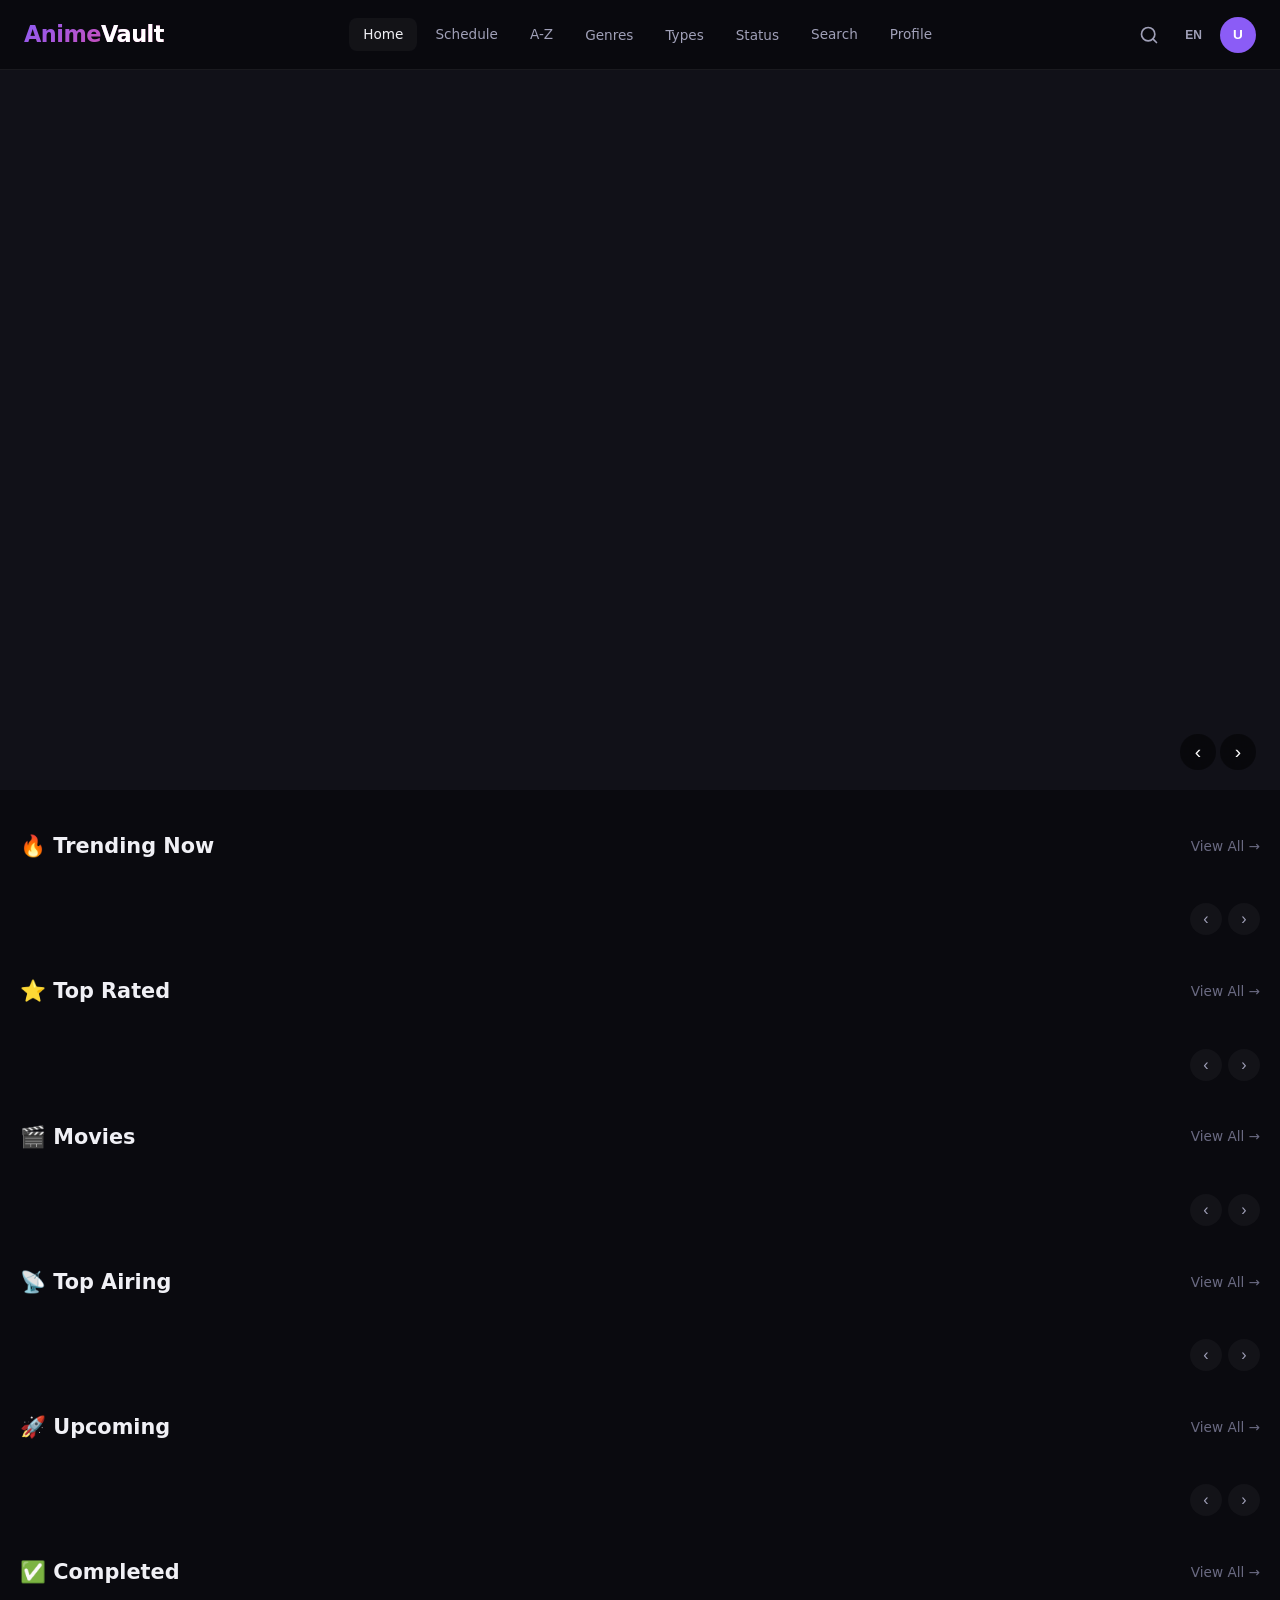
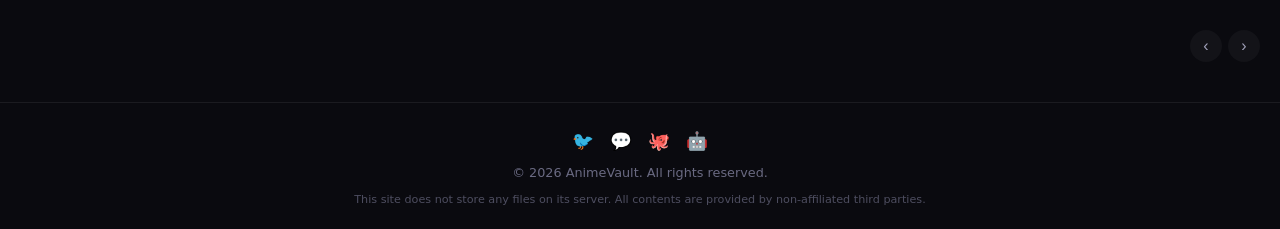
==== commit aa6c2ed4: "Update index.html" ====
--- a/index.html
+++ b/index.html
@@ -1,1230 +1,2887 @@
 <!DOCTYPE html>
 <html lang="en">
 <head>
-<meta charset="UTF-8"/>
-<meta name="viewport" content="width=device-width,initial-scale=1,viewport-fit=cover"/>
-<meta name="theme-color" content="#030305"/>
-<title>AnimeVault — Stream Premium Anime</title>
-<meta name="description" content="Watch anime online free in HD. Trending, top rated, and new releases."/>
-<meta property="og:title" content="AnimeVault — Stream Premium Anime"/>
-<meta property="og:description" content="Watch anime online free in HD quality."/>
-<meta property="og:type" content="website"/>
-<link rel="preconnect" href="https://fonts.googleapis.com"/>
-<link rel="preconnect" href="https://fonts.gstatic.com" crossorigin/>
-<link href="https://fonts.googleapis.com/css2?family=Cinzel:wght@400;600;700&family=Outfit:wght@300;400;500;600;700&display=swap" rel="stylesheet"/>
-<style>
-*,*::before,*::after{box-sizing:border-box;margin:0;padding:0}
-html,body{overflow-x:hidden;max-width:100%;background:#030305;color:#f0f0ff;font-family:'Outfit','Segoe UI',sans-serif;scroll-behavior:smooth}
-:root{
-  --bg-void:#030305;--bg-deep:#07070f;--bg-surface:#0d0d1a;--bg-card:#111122;
-  --bg-glass:rgba(255,255,255,0.04);--bg-glass-hover:rgba(255,255,255,0.07);
-  --accent-primary:#7c3aed;--accent-glow:#9d5af0;--accent-bright:#c084fc;
-  --accent-pink:#e879f9;--accent-cyan:#22d3ee;--accent-gold:#fbbf24;
-  --accent-red:#f43f5e;--accent-green:#10b981;
-  --text-primary:#f0f0ff;--text-secondary:#a0a0c0;--text-muted:#5a5a7a;
-  --border-subtle:rgba(124,58,237,0.15);--border-glow:rgba(124,58,237,0.45);
-  --radius-sm:6px;--radius-md:12px;--radius-lg:18px;--radius-xl:24px;
-  --shadow-card:0 4px 32px rgba(0,0,0,0.7);--shadow-glow:0 0 40px rgba(124,58,237,0.35);
-  --transition-fast:0.15s ease;--transition-smooth:0.3s cubic-bezier(0.4,0,0.2,1);
-  --header-height:70px;
-}
-::selection{background:rgba(124,58,237,0.4);color:#fff}
-::-webkit-scrollbar{width:6px;height:6px}
-::-webkit-scrollbar-track{background:#0d0d1a}
-::-webkit-scrollbar-thumb{background:#7c3aed;border-radius:3px}
-::-webkit-scrollbar-thumb:hover{background:#9d5af0}
-
-/* ─── HEADER ─── */
-#header{position:fixed;top:0;left:0;right:0;height:var(--header-height);z-index:1000;
-  background:linear-gradient(180deg,rgba(3,3,5,0.98) 0%,rgba(3,3,5,0.85) 100%);
-  backdrop-filter:blur(20px);-webkit-backdrop-filter:blur(20px);
-  border-bottom:1px solid var(--border-subtle);
-  display:flex;align-items:center;padding:0 clamp(12px,3vw,32px);gap:16px;
-  transition:var(--transition-smooth)}
-#header.scrolled{background:rgba(3,3,5,0.99);box-shadow:0 2px 40px rgba(0,0,0,0.8)}
-
-.header-left{display:flex;align-items:center;gap:12px;flex-shrink:0}
-.hamburger-btn{background:none;border:none;cursor:pointer;padding:8px;
-  display:flex;flex-direction:column;gap:5px;border-radius:var(--radius-sm)}
-.hamburger-btn span{display:block;width:22px;height:2px;background:var(--text-secondary);
-  border-radius:2px;transition:var(--transition-smooth)}
-.hamburger-btn:hover span{background:var(--accent-bright)}
-
-.logo{font-family:'Cinzel',serif;font-size:clamp(18px,2.5vw,24px);font-weight:700;
-  text-decoration:none;letter-spacing:0.05em;
-  background:linear-gradient(135deg,#c084fc,#7c3aed,#22d3ee);
-  -webkit-background-clip:text;-webkit-text-fill-color:transparent;background-clip:text;
-  filter:drop-shadow(0 0 12px rgba(124,58,237,0.5));
-  flex-shrink:0}
-
-/* NAV */
-.header-nav{display:flex;align-items:center;gap:2px;flex:1;justify-content:center;
-  overflow:hidden}
-.nav-item{position:relative}
-.nav-link{display:flex;align-items:center;gap:5px;padding:8px 12px;
-  color:var(--text-secondary);text-decoration:none;font-size:13px;font-weight:500;
-  border-radius:var(--radius-sm);transition:var(--transition-fast);white-space:nowrap;
-  background:none;border:none;cursor:pointer}
-.nav-link:hover,.nav-link.active{color:var(--text-primary);background:var(--bg-glass)}
-.nav-link .caret{width:12px;height:12px;opacity:0.6;transition:transform var(--transition-fast)}
-.nav-item:hover .caret{transform:rotate(180deg)}
-
-/* MEGA DROPDOWN */
-.mega-drop{position:absolute;top:calc(100% + 8px);left:50%;transform:translateX(-50%);
-  background:rgba(7,7,15,0.97);backdrop-filter:blur(24px);-webkit-backdrop-filter:blur(24px);
-  border:1px solid var(--border-subtle);border-radius:var(--radius-lg);
-  padding:16px;min-width:260px;opacity:0;visibility:hidden;pointer-events:none;
-  transform:translateX(-50%) translateY(-8px);transition:all var(--transition-smooth);
-  box-shadow:var(--shadow-card),var(--shadow-glow);z-index:200}
-.nav-item:hover .mega-drop{opacity:1;visibility:visible;pointer-events:all;
-  transform:translateX(-50%) translateY(0)}
-.mega-drop-grid{display:grid;grid-template-columns:repeat(3,1fr);gap:6px}
-.mega-drop-item{padding:8px 12px;border-radius:var(--radius-sm);color:var(--text-secondary);
-  text-decoration:none;font-size:13px;transition:var(--transition-fast);cursor:pointer;
-  display:block}
-.mega-drop-item:hover{color:var(--accent-bright);background:var(--bg-glass)}
-.mega-drop-title{font-size:11px;font-weight:600;letter-spacing:0.1em;
-  color:var(--text-muted);text-transform:uppercase;margin-bottom:8px;padding:0 4px}
-
-/* HEADER RIGHT */
-.header-right{display:flex;align-items:center;gap:8px;flex-shrink:0}
-.icon-btn{background:none;border:none;cursor:pointer;padding:8px;
-  border-radius:var(--radius-sm);color:var(--text-secondary);
-  transition:var(--transition-fast);display:flex;align-items:center;justify-content:center}
-.icon-btn:hover{color:var(--accent-bright);background:var(--bg-glass)}
-.icon-btn svg{width:20px;height:20px}
-
-/* LANG */
-.lang-select{background:var(--bg-glass);border:1px solid var(--border-subtle);
-  color:var(--text-secondary);font-size:12px;padding:5px 8px;border-radius:var(--radius-sm);
-  cursor:pointer;outline:none;font-family:inherit}
-.lang-select:hover{border-color:var(--accent-primary);color:var(--text-primary)}
-
-/* PROFILE BTN */
-.profile-btn{width:36px;height:36px;border-radius:50%;background:linear-gradient(135deg,var(--accent-primary),var(--accent-pink));
-  border:2px solid transparent;cursor:pointer;overflow:hidden;flex-shrink:0;
-  transition:var(--transition-smooth);display:flex;align-items:center;justify-content:center;
-  font-size:14px;font-weight:600;color:#fff}
-.profile-btn:hover{transform:scale(1.1);box-shadow:0 0 16px rgba(124,58,237,0.5)}
-
-/* ─── MOBILE SIDEBAR ─── */
-#sidebar-overlay{position:fixed;inset:0;background:rgba(0,0,0,0.7);z-index:1099;
-  opacity:0;visibility:hidden;transition:var(--transition-smooth)}
-#sidebar-overlay.open{opacity:1;visibility:visible}
-#sidebar{position:fixed;top:0;left:0;bottom:0;width:var(--sidebar-width,260px);
-  background:rgba(7,7,15,0.99);backdrop-filter:blur(30px);-webkit-backdrop-filter:blur(30px);
-  border-right:1px solid var(--border-subtle);z-index:1100;
-  transform:translateX(-100%);transition:transform 0.35s cubic-bezier(0.4,0,0.2,1);
-  display:flex;flex-direction:column;overflow-y:auto;padding:20px 0}
-#sidebar.open{transform:translateX(0)}
-.sidebar-logo{padding:0 20px 20px;border-bottom:1px solid var(--border-subtle);
-  font-family:'Cinzel',serif;font-size:20px;font-weight:700;
-  background:linear-gradient(135deg,#c084fc,#7c3aed);
-  -webkit-background-clip:text;-webkit-text-fill-color:transparent;background-clip:text}
-.sidebar-nav{padding:12px 0}
-.sidebar-link{display:flex;align-items:center;gap:10px;padding:11px 20px;
-  color:var(--text-secondary);text-decoration:none;font-size:14px;
-  transition:var(--transition-fast)}
-.sidebar-link:hover{color:var(--text-primary);background:var(--bg-glass)}
-.sidebar-link svg{width:18px;height:18px;flex-shrink:0}
-
-/* ─── SEARCH OVERLAY ─── */
-#search-overlay{position:fixed;inset:0;z-index:2000;
-  background:rgba(3,3,5,0.95);backdrop-filter:blur(30px);-webkit-backdrop-filter:blur(30px);
-  opacity:0;visibility:hidden;transition:var(--transition-smooth);
-  display:flex;flex-direction:column;align-items:center;padding:clamp(20px,5vw,80px) 20px 20px;
-  overflow-y:auto}
-#search-overlay.open{opacity:1;visibility:visible}
-.search-close{position:absolute;top:20px;right:20px;background:var(--bg-glass);
-  border:1px solid var(--border-subtle);color:var(--text-secondary);
-  border-radius:50%;width:40px;height:40px;cursor:pointer;font-size:20px;
-  display:flex;align-items:center;justify-content:center;transition:var(--transition-fast)}
-.search-close:hover{color:#fff;border-color:var(--accent-primary)}
-.search-bar-wrap{width:100%;max-width:680px;position:relative;margin-bottom:24px}
-#search-input{width:100%;padding:16px 56px 16px 20px;background:var(--bg-surface);
-  border:2px solid var(--border-subtle);border-radius:var(--radius-xl);
-  color:var(--text-primary);font-size:18px;font-family:inherit;outline:none;
-  transition:var(--transition-smooth)}
-#search-input:focus{border-color:var(--accent-primary);box-shadow:0 0 0 4px rgba(124,58,237,0.15)}
-.search-icon-btn{position:absolute;right:12px;top:50%;transform:translateY(-50%);
-  background:none;border:none;cursor:pointer;color:var(--text-muted);
-  display:flex;align-items:center;justify-content:center}
-.search-filters{display:flex;flex-wrap:wrap;gap:8px;width:100%;max-width:680px;margin-bottom:24px}
-.search-filter{padding:6px 14px;background:var(--bg-glass);border:1px solid var(--border-subtle);
-  border-radius:20px;color:var(--text-secondary);font-size:12px;cursor:pointer;
-  transition:var(--transition-fast)}
-.search-filter:hover,.search-filter.active{background:rgba(124,58,237,0.2);
-  border-color:var(--accent-primary);color:var(--accent-bright)}
-#search-results{width:100%;max-width:680px;display:grid;
-  grid-template-columns:repeat(auto-fill,minmax(140px,1fr));gap:12px}
-.search-result-card{background:var(--bg-card);border-radius:var(--radius-md);
-  overflow:hidden;cursor:pointer;border:1px solid var(--border-subtle);
-  transition:var(--transition-smooth)}
-.search-result-card:hover{transform:translateY(-4px);border-color:var(--accent-primary);
-  box-shadow:var(--shadow-glow)}
-.search-result-card img{width:100%;aspect-ratio:3/4;object-fit:cover}
-.search-result-info{padding:8px}
-.search-result-info h4{font-size:12px;font-weight:500;color:var(--text-primary);
-  white-space:nowrap;overflow:hidden;text-overflow:ellipsis}
-.search-result-info span{font-size:11px;color:var(--text-muted)}
-
-/* ─── AUTH MODAL ─── */
-#auth-overlay{position:fixed;inset:0;z-index:3000;
-  background:rgba(0,0,0,0.8);backdrop-filter:blur(20px);-webkit-backdrop-filter:blur(20px);
-  display:flex;align-items:center;justify-content:center;padding:20px;
-  opacity:0;visibility:hidden;transition:var(--transition-smooth)}
-#auth-overlay.open{opacity:1;visibility:visible}
-.auth-modal{background:linear-gradient(145deg,rgba(13,13,26,0.98),rgba(7,7,15,0.99));
-  border:1px solid var(--border-subtle);border-radius:var(--radius-xl);
-  width:100%;max-width:440px;max-height:90vh;overflow-y:auto;
-  padding:clamp(24px,4vw,40px);box-shadow:var(--shadow-card),var(--shadow-glow);
-  transform:scale(0.95) translateY(20px);transition:var(--transition-smooth)}
-#auth-overlay.open .auth-modal{transform:scale(1) translateY(0)}
-.auth-tabs{display:flex;margin-bottom:28px;background:var(--bg-surface);
-  border-radius:var(--radius-md);padding:4px}
-.auth-tab{flex:1;padding:9px;border:none;background:none;cursor:pointer;
-  border-radius:var(--radius-sm);color:var(--text-muted);font-size:14px;
-  font-family:inherit;font-weight:500;transition:var(--transition-fast)}
-.auth-tab.active{background:var(--accent-primary);color:#fff;
-  box-shadow:0 2px 12px rgba(124,58,237,0.4)}
-.auth-logo{font-family:'Cinzel',serif;font-size:22px;font-weight:700;text-align:center;
-  background:linear-gradient(135deg,#c084fc,#7c3aed);
-  -webkit-background-clip:text;-webkit-text-fill-color:transparent;background-clip:text;
-  margin-bottom:8px}
-.auth-subtitle{text-align:center;color:var(--text-muted);font-size:13px;margin-bottom:24px}
-.form-group{margin-bottom:16px}
-.form-label{display:block;font-size:12px;font-weight:500;color:var(--text-secondary);
-  margin-bottom:6px;letter-spacing:0.03em}
-.form-input{width:100%;padding:12px 16px;background:var(--bg-surface);
-  border:1px solid var(--border-subtle);border-radius:var(--radius-md);
-  color:var(--text-primary);font-size:14px;font-family:inherit;outline:none;
-  transition:var(--transition-fast)}
-.form-input:focus{border-color:var(--accent-primary);box-shadow:0 0 0 3px rgba(124,58,237,0.12)}
-.form-row{display:flex;align-items:center;justify-content:space-between;
-  margin-bottom:16px;flex-wrap:wrap;gap:8px}
-.form-row label{display:flex;align-items:center;gap:6px;font-size:12px;color:var(--text-secondary);cursor:pointer}
-.form-row input[type=checkbox]{accent-color:var(--accent-primary)}
-.form-link{color:var(--accent-bright);font-size:12px;text-decoration:none}
-.form-link:hover{text-decoration:underline}
-.auth-btn{width:100%;padding:13px;background:linear-gradient(135deg,var(--accent-primary),var(--accent-pink));
-  border:none;border-radius:var(--radius-md);color:#fff;font-size:15px;font-weight:600;
-  font-family:inherit;cursor:pointer;transition:var(--transition-smooth);margin-bottom:16px}
-.auth-btn:hover{transform:translateY(-1px);box-shadow:0 6px 24px rgba(124,58,237,0.5)}
-.auth-divider{display:flex;align-items:center;gap:12px;margin-bottom:16px}
-.auth-divider::before,.auth-divider::after{content:'';flex:1;height:1px;background:var(--border-subtle)}
-.auth-divider span{font-size:12px;color:var(--text-muted)}
-.social-btns{display:grid;grid-template-columns:1fr 1fr;gap:10px;margin-bottom:16px}
-.social-btn{padding:10px;background:var(--bg-glass);border:1px solid var(--border-subtle);
-  border-radius:var(--radius-md);color:var(--text-secondary);font-size:13px;
-  cursor:pointer;transition:var(--transition-fast);display:flex;align-items:center;
-  justify-content:center;gap:6px;font-family:inherit}
-.social-btn:hover{background:var(--bg-glass-hover);border-color:rgba(255,255,255,0.2)}
-.auth-switch{text-align:center;font-size:13px;color:var(--text-muted)}
-.auth-switch button{background:none;border:none;color:var(--accent-bright);cursor:pointer;
-  font-size:13px;font-family:inherit}
-.auth-close{position:absolute;top:16px;right:16px;background:var(--bg-glass);
-  border:1px solid var(--border-subtle);color:var(--text-muted);border-radius:50%;
-  width:36px;height:36px;cursor:pointer;font-size:18px;display:flex;
-  align-items:center;justify-content:center;transition:var(--transition-fast)}
-.auth-close:hover{color:#fff;border-color:var(--accent-primary)}
-#auth-overlay{position:relative}
-.auth-modal{position:relative}
-
-/* ─── HERO SLIDER ─── */
-#hero{position:relative;height:calc(100vh - var(--header-height));min-height:500px;
-  max-height:800px;overflow:hidden;margin-top:var(--header-height)}
-.hero-track{display:flex;height:100%;transition:transform 0.7s cubic-bezier(0.4,0,0.2,1)}
-.hero-slide{min-width:100%;height:100%;position:relative;flex-shrink:0}
-.hero-bg{position:absolute;inset:0;background-size:cover;background-position:center;
-  transform:scale(1.05);transition:transform 8s ease}
-.hero-slide.active .hero-bg{transform:scale(1)}
-.hero-gradient{position:absolute;inset:0;
-  background:linear-gradient(90deg,rgba(3,3,5,0.92) 0%,rgba(3,3,5,0.6) 50%,rgba(3,3,5,0.2) 100%),
-             linear-gradient(0deg,rgba(3,3,5,0.9) 0%,transparent 50%)}
-.hero-content{position:absolute;bottom:clamp(40px,8vh,100px);left:clamp(20px,5vw,80px);
-  max-width:clamp(280px,50%,600px)}
-.hero-badges{display:flex;gap:8px;margin-bottom:12px;flex-wrap:wrap}
-.badge{padding:3px 10px;border-radius:20px;font-size:11px;font-weight:600;
-  letter-spacing:0.05em;text-transform:uppercase}
-.badge-genre{background:rgba(124,58,237,0.3);border:1px solid rgba(124,58,237,0.5);
-  color:var(--accent-bright)}
-.badge-score{background:rgba(251,191,36,0.2);border:1px solid rgba(251,191,36,0.4);
-  color:var(--accent-gold)}
-.badge-new{background:rgba(244,63,94,0.25);border:1px solid rgba(244,63,94,0.5);
-  color:#fb7185}
-.hero-title{font-family:'Cinzel',serif;font-size:clamp(22px,4vw,52px);font-weight:700;
-  line-height:1.1;color:#fff;margin-bottom:10px;
-  text-shadow:0 2px 20px rgba(0,0,0,0.5);
-  opacity:0;transform:translateY(20px);transition:all 0.6s ease 0.1s}
-.hero-slide.active .hero-title{opacity:1;transform:translateY(0)}
-.hero-meta{display:flex;gap:12px;font-size:13px;color:var(--text-secondary);margin-bottom:12px;
-  opacity:0;transform:translateY(20px);transition:all 0.6s ease 0.2s;flex-wrap:wrap}
-.hero-slide.active .hero-meta{opacity:1;transform:translateY(0)}
-.hero-synopsis{font-size:clamp(13px,1.4vw,15px);color:var(--text-secondary);
-  line-height:1.7;margin-bottom:20px;display:-webkit-box;-webkit-line-clamp:3;
-  -webkit-box-orient:vertical;overflow:hidden;
-  opacity:0;transform:translateY(20px);transition:all 0.6s ease 0.3s}
-.hero-slide.active .hero-synopsis{opacity:1;transform:translateY(0)}
-.hero-btns{display:flex;gap:12px;flex-wrap:wrap;
-  opacity:0;transform:translateY(20px);transition:all 0.6s ease 0.4s}
-.hero-slide.active .hero-btns{opacity:1;transform:translateY(0)}
-.btn-watch{display:flex;align-items:center;gap:8px;padding:12px 24px;
-  background:linear-gradient(135deg,var(--accent-primary),var(--accent-pink));
-  border:none;border-radius:var(--radius-md);color:#fff;font-size:14px;font-weight:600;
-  font-family:inherit;cursor:pointer;text-decoration:none;
-  transition:var(--transition-smooth);box-shadow:0 4px 20px rgba(124,58,237,0.4)}
-.btn-watch:hover{transform:translateY(-2px);box-shadow:0 8px 30px rgba(124,58,237,0.6)}
-.btn-details{display:flex;align-items:center;gap:8px;padding:12px 24px;
-  background:rgba(255,255,255,0.1);border:1px solid rgba(255,255,255,0.2);
-  border-radius:var(--radius-md);color:#fff;font-size:14px;font-weight:600;
-  font-family:inherit;cursor:pointer;text-decoration:none;backdrop-filter:blur(10px);
-  transition:var(--transition-smooth)}
-.btn-details:hover{background:rgba(255,255,255,0.18);transform:translateY(-2px)}
-
-.hero-controls{position:absolute;bottom:clamp(20px,4vh,40px);right:clamp(20px,4vw,60px);
-  display:flex;align-items:center;gap:12px}
-.hero-arrow{width:44px;height:44px;border-radius:50%;background:rgba(255,255,255,0.08);
-  border:1px solid rgba(255,255,255,0.15);color:#fff;cursor:pointer;
-  display:flex;align-items:center;justify-content:center;
-  transition:var(--transition-smooth);backdrop-filter:blur(10px)}
-.hero-arrow:hover{background:rgba(124,58,237,0.4);border-color:var(--accent-primary)}
-.hero-dots{display:flex;gap:6px;align-items:center}
-.hero-dot{width:6px;height:6px;border-radius:50%;background:rgba(255,255,255,0.3);
-  cursor:pointer;transition:var(--transition-smooth)}
-.hero-dot.active{width:24px;border-radius:3px;background:var(--accent-bright)}
-
-/* ─── MAIN CONTENT ─── */
-#main{padding:40px clamp(16px,4vw,60px);max-width:1600px;margin:0 auto}
-
-/* ─── SECTION HEADERS ─── */
-.section-header{display:flex;align-items:center;justify-content:space-between;
-  margin-bottom:20px}
-.section-title{font-family:'Cinzel',serif;font-size:clamp(16px,2vw,22px);font-weight:600;
-  display:flex;align-items:center;gap:10px}
-.section-title::before{content:'';width:4px;height:1em;background:linear-gradient(180deg,var(--accent-primary),var(--accent-pink));
-  border-radius:2px;flex-shrink:0}
-.section-more{color:var(--accent-bright);font-size:13px;text-decoration:none;
-  display:flex;align-items:center;gap:4px;transition:var(--transition-fast)}
-.section-more:hover{gap:8px}
-
-/* ─── ANIME WIDGET / SLIDER ─── */
-.anime-widget{margin-bottom:48px}
-.slider-wrap{position:relative}
-.slider-container{display:flex;gap:14px;overflow-x:auto;scroll-snap-type:x mandatory;
-  scroll-behavior:smooth;padding-bottom:8px;cursor:grab;user-select:none;
-  -webkit-overflow-scrolling:touch}
-.slider-container:active{cursor:grabbing}
-.slider-container::-webkit-scrollbar{height:3px}
-.slider-container::-webkit-scrollbar-track{background:transparent}
-.slider-container::-webkit-scrollbar-thumb{background:var(--accent-primary);border-radius:3px}
-
-.slider-arrow{position:absolute;top:50%;transform:translateY(-50%);
-  width:40px;height:40px;border-radius:50%;background:rgba(7,7,15,0.9);
-  border:1px solid var(--border-subtle);color:#fff;cursor:pointer;z-index:10;
-  display:flex;align-items:center;justify-content:center;
-  transition:var(--transition-smooth);backdrop-filter:blur(10px)}
-.slider-arrow:hover{background:var(--accent-primary);border-color:var(--accent-primary);
-  box-shadow:var(--shadow-glow)}
-.slider-arrow.left{left:-16px}.slider-arrow.right{right:-16px}
-.slider-arrow.hidden{opacity:0;pointer-events:none}
-
-/* ─── ANIME CARD ─── */
-.anime-card{flex-shrink:0;width:clamp(130px,14vw,180px);
-  border-radius:var(--radius-md);overflow:hidden;cursor:pointer;
-  scroll-snap-align:start;background:var(--bg-card);
-  border:1px solid var(--border-subtle);
-  transition:var(--transition-smooth);position:relative}
-.anime-card:hover{transform:translateY(-6px) scale(1.02);
-  border-color:var(--accent-primary);box-shadow:var(--shadow-glow)}
-.card-poster{width:100%;aspect-ratio:3/4;overflow:hidden;position:relative;background:#0d0d1a}
-.card-poster img{width:100%;height:100%;object-fit:cover;
-  transition:transform 0.4s ease;display:block}
-.anime-card:hover .card-poster img{transform:scale(1.08)}
-.card-badges{position:absolute;top:6px;left:6px;display:flex;flex-direction:column;gap:3px}
-.card-badge{padding:2px 6px;border-radius:3px;font-size:9px;font-weight:700;
-  text-transform:uppercase;letter-spacing:0.05em;backdrop-filter:blur(8px)}
-.card-badge.hd{background:rgba(34,211,238,0.3);color:var(--accent-cyan);
-  border:1px solid rgba(34,211,238,0.4)}
-.card-badge.score{background:rgba(251,191,36,0.3);color:var(--accent-gold);
-  border:1px solid rgba(251,191,36,0.4)}
-.card-badge.ep{background:rgba(124,58,237,0.35);color:var(--accent-bright);
-  border:1px solid rgba(124,58,237,0.4)}
-.card-badge.type{background:rgba(16,185,129,0.25);color:#34d399;
-  border:1px solid rgba(16,185,129,0.4)}
-.card-hover-overlay{position:absolute;inset:0;background:rgba(3,3,5,0.7);
-  opacity:0;display:flex;align-items:center;justify-content:center;
-  transition:var(--transition-smooth)}
-.anime-card:hover .card-hover-overlay{opacity:1}
-.play-icon{width:44px;height:44px;border-radius:50%;
-  background:linear-gradient(135deg,var(--accent-primary),var(--accent-pink));
-  display:flex;align-items:center;justify-content:center;
-  box-shadow:0 0 20px rgba(124,58,237,0.5)}
-.card-info{padding:10px}
-.card-title{font-size:12px;font-weight:500;color:var(--text-primary);
-  white-space:nowrap;overflow:hidden;text-overflow:ellipsis;margin-bottom:4px}
-.card-meta{font-size:11px;color:var(--text-muted);display:flex;gap:6px}
-
-/* ─── SKELETON LOADER ─── */
-.skeleton{background:linear-gradient(90deg,#111122 25%,#1a1a33 50%,#111122 75%);
-  background-size:200% 100%;animation:shimmer 1.5s infinite;border-radius:var(--radius-md)}
-@keyframes shimmer{0%{background-position:200% 0}100%{background-position:-200% 0}}
-
-/* ─── FOOTER ─── */
-#footer{background:var(--bg-deep);border-top:1px solid var(--border-subtle);
-  padding:32px clamp(16px,4vw,60px);text-align:center}
-.footer-logo{font-family:'Cinzel',serif;font-size:20px;font-weight:700;
-  background:linear-gradient(135deg,#c084fc,#7c3aed);
-  -webkit-background-clip:text;-webkit-text-fill-color:transparent;background-clip:text;
-  margin-bottom:12px}
-.footer-links{display:flex;flex-wrap:wrap;justify-content:center;gap:16px;
-  margin-bottom:16px}
-.footer-links a{color:var(--text-muted);font-size:13px;text-decoration:none}
-.footer-links a:hover{color:var(--accent-bright)}
-.footer-social{display:flex;justify-content:center;gap:12px;margin-bottom:16px}
-.social-icon{width:36px;height:36px;border-radius:50%;background:var(--bg-glass);
-  border:1px solid var(--border-subtle);display:flex;align-items:center;justify-content:center;
-  color:var(--text-muted);text-decoration:none;transition:var(--transition-fast)}
-.social-icon:hover{color:var(--accent-bright);border-color:var(--accent-primary)}
-.footer-disclaimer{font-size:12px;color:var(--text-muted);max-width:600px;margin:0 auto;
-  line-height:1.6}
-.footer-copy{font-size:12px;color:var(--text-muted);margin-top:8px}
-
-/* ─── TOAST ─── */
-#toast-wrap{position:fixed;bottom:20px;right:20px;z-index:9999;
-  display:flex;flex-direction:column;gap:8px;pointer-events:none}
-.toast{padding:12px 20px;background:var(--bg-surface);border:1px solid var(--border-subtle);
-  border-radius:var(--radius-md);color:var(--text-primary);font-size:13px;
-  box-shadow:var(--shadow-card);transform:translateX(120%);
-  transition:transform 0.35s cubic-bezier(0.34,1.56,0.64,1);pointer-events:all}
-.toast.show{transform:translateX(0)}
-.toast.success{border-color:rgba(16,185,129,0.4);color:#34d399}
-.toast.error{border-color:rgba(244,63,94,0.4);color:#fb7185}
-
-/* ─── RESPONSIVE ─── */
-@media(max-width:900px){
-  .header-nav{display:none}
-  .hero-content{max-width:min(90%,500px)}
-  .slider-arrow{display:none}
-}
-@media(max-width:600px){
-  #hero{height:70vh;min-height:400px;max-height:none}
-  .hero-synopsis{display:none}
-  .hero-content{left:16px;right:16px;max-width:none;bottom:60px}
-  .hero-btns{gap:8px}
-  .btn-watch,.btn-details{padding:10px 16px;font-size:13px}
-  .hero-controls{right:16px;bottom:16px}
-  #main{padding:24px 12px}
-}
-@media(min-width:901px){.hamburger-btn{display:none}}
-</style>
+    <meta charset="UTF-8" />
+    <meta name="viewport" content="width=device-width, initial-scale=1.0, viewport-fit=cover" />
+    <meta name="theme-color" content="#0a0a0f" />
+    <meta name="apple-mobile-web-app-capable" content="yes" />
+    <meta name="apple-mobile-web-app-status-bar-style" content="black-translucent" />
+
+    <title>AnimeVault — Premium Anime Streaming</title>
+    <meta name="description" content="AnimeVault is a premium anime streaming platform with cinematic quality, ultra-modern design, and a massive library of anime content." />
+    <meta name="keywords" content="anime, streaming, premium, jikan, animevault, watch anime" />
+
+    <!-- OpenGraph -->
+    <meta property="og:title" content="AnimeVault — Premium Anime Streaming" />
+    <meta property="og:description" content="AnimeVault is a premium anime streaming platform with cinematic quality and a massive library." />
+    <meta property="og:type" content="website" />
+    <meta property="og:url" content="https://animevault.pages.dev" />
+    <meta property="og:image" content="https://animevault.pages.dev/og-image.jpg" />
+
+    <!-- Twitter -->
+    <meta name="twitter:card" content="summary_large_image" />
+    <meta name="twitter:title" content="AnimeVault — Premium Anime Streaming" />
+    <meta name="twitter:description" content="Premium anime streaming platform with cinematic quality." />
+
+    <style>
+        /* ===== RESET + BASE ===== */
+        *,
+        *::before,
+        *::after {
+            margin: 0;
+            padding: 0;
+            box-sizing: border-box;
+        }
+
+        :root {
+            --bg-primary: #0a0a0f;
+            --bg-secondary: #111118;
+            --bg-card: rgba(20, 20, 30, 0.75);
+            --bg-glass: rgba(255, 255, 255, 0.04);
+            --border-glass: rgba(255, 255, 255, 0.07);
+            --text-primary: #f0f0f5;
+            --text-secondary: #a0a0b8;
+            --text-muted: #6a6a82;
+            --accent-purple: #8b5cf6;
+            --accent-glow: rgba(139, 92, 246, 0.35);
+            --accent-glow-soft: rgba(139, 92, 246, 0.12);
+            --accent-pink: #ec4899;
+            --accent-blue: #3b82f6;
+            --radius-lg: 16px;
+            --radius-md: 12px;
+            --radius-sm: 8px;
+            --font-sans: 'Segoe UI', system-ui, -apple-system, sans-serif;
+            --shadow-card: 0 8px 32px rgba(0, 0, 0, 0.6);
+            --shadow-glow: 0 0 60px rgba(139, 92, 246, 0.15);
+            --transition-smooth: all 0.35s cubic-bezier(0.4, 0, 0.2, 1);
+            --transition-bounce: all 0.5s cubic-bezier(0.34, 1.56, 0.64, 1);
+        }
+
+        html {
+            scroll-behavior: smooth;
+            -webkit-tap-highlight-color: transparent;
+        }
+
+        html,
+        body {
+            overflow-x: hidden;
+            max-width: 100%;
+            width: 100%;
+        }
+
+        body {
+            font-family: var(--font-sans);
+            background: var(--bg-primary);
+            color: var(--text-primary);
+            line-height: 1.6;
+            min-height: 100vh;
+            min-height: 100dvh;
+            padding-top: 70px;
+            -webkit-font-smoothing: antialiased;
+            -moz-osx-font-smoothing: grayscale;
+        }
+
+        /* ===== SCROLLBAR ===== */
+        ::-webkit-scrollbar {
+            width: 6px;
+            height: 6px;
+        }
+        ::-webkit-scrollbar-track {
+            background: var(--bg-secondary);
+        }
+        ::-webkit-scrollbar-thumb {
+            background: var(--accent-purple);
+            border-radius: 10px;
+        }
+        ::-webkit-scrollbar-thumb:hover {
+            background: #a78bfa;
+        }
+
+        /* ===== UTILITY ===== */
+        .container {
+            max-width: 1280px;
+            margin: 0 auto;
+            padding: 0 20px;
+        }
+
+        .glass {
+            background: var(--bg-glass);
+            backdrop-filter: blur(20px);
+            -webkit-backdrop-filter: blur(20px);
+            border: 1px solid var(--border-glass);
+        }
+
+        .hidden {
+            display: none !important;
+        }
+
+        .sr-only {
+            position: absolute;
+            width: 1px;
+            height: 1px;
+            padding: 0;
+            margin: -1px;
+            overflow: hidden;
+            clip: rect(0, 0, 0, 0);
+            border: 0;
+        }
+
+        /* ===== BUTTONS ===== */
+        .btn {
+            display: inline-flex;
+            align-items: center;
+            justify-content: center;
+            gap: 8px;
+            padding: 10px 24px;
+            border-radius: var(--radius-sm);
+            font-weight: 600;
+            font-size: 0.9rem;
+            border: none;
+            cursor: pointer;
+            transition: var(--transition-smooth);
+            font-family: var(--font-sans);
+            text-decoration: none;
+            position: relative;
+            overflow: hidden;
+        }
+
+        .btn-primary {
+            background: var(--accent-purple);
+            color: #fff;
+            box-shadow: 0 4px 20px var(--accent-glow);
+        }
+        .btn-primary:hover {
+            background: #7c3aed;
+            transform: translateY(-2px);
+            box-shadow: 0 8px 30px var(--accent-glow);
+        }
+        .btn-primary:active {
+            transform: scale(0.97);
+        }
+
+        .btn-secondary {
+            background: var(--bg-glass);
+            color: var(--text-primary);
+            border: 1px solid var(--border-glass);
+        }
+        .btn-secondary:hover {
+            background: rgba(255, 255, 255, 0.08);
+        }
+
+        .btn-ghost {
+            background: transparent;
+            color: var(--text-secondary);
+        }
+        .btn-ghost:hover {
+            color: var(--text-primary);
+            background: var(--bg-glass);
+        }
+
+        .btn-danger {
+            background: #ef4444;
+            color: #fff;
+        }
+        .btn-danger:hover {
+            background: #dc2626;
+        }
+
+        /* ===== HEADER ===== */
+        .header {
+            position: fixed;
+            top: 0;
+            left: 0;
+            right: 0;
+            z-index: 1000;
+            background: rgba(10, 10, 15, 0.92);
+            backdrop-filter: blur(24px);
+            -webkit-backdrop-filter: blur(24px);
+            border-bottom: 1px solid var(--border-glass);
+            height: 70px;
+            padding: 0 24px;
+            display: flex;
+            align-items: center;
+            justify-content: space-between;
+            transition: var(--transition-smooth);
+        }
+
+        .header-brand {
+            display: flex;
+            align-items: center;
+            gap: 12px;
+            flex-shrink: 0;
+        }
+
+        .header-brand .logo {
+            font-size: 1.4rem;
+            font-weight: 800;
+            background: linear-gradient(135deg, #8b5cf6, #ec4899);
+            -webkit-background-clip: text;
+            -webkit-text-fill-color: transparent;
+            background-clip: text;
+            letter-spacing: -0.5px;
+            text-decoration: none;
+        }
+
+        .header-brand .logo span {
+            -webkit-text-fill-color: #fff;
+            background: none;
+        }
+
+        .header-nav {
+            display: flex;
+            align-items: center;
+            gap: 4px;
+            flex-wrap: nowrap;
+            overflow-x: auto;
+            -webkit-overflow-scrolling: touch;
+            scrollbar-width: none;
+            padding: 0 4px;
+            flex: 1;
+            justify-content: center;
+        }
+        .header-nav::-webkit-scrollbar {
+            display: none;
+        }
+
+        .header-nav a {
+            color: var(--text-secondary);
+            text-decoration: none;
+            font-size: 0.85rem;
+            font-weight: 500;
+            padding: 6px 14px;
+            border-radius: var(--radius-sm);
+            transition: var(--transition-smooth);
+            white-space: nowrap;
+            position: relative;
+        }
+        .header-nav a:hover,
+        .header-nav a.active {
+            color: var(--text-primary);
+            background: var(--bg-glass);
+        }
+        .header-nav a.active::after {
+            content: '';
+            position: absolute;
+            bottom: -2px;
+            left: 50%;
+            transform: translateX(-50%);
+            width: 20px;
+            height: 2px;
+            border-radius: 10px;
+            background: var(--accent-purple);
+        }
+
+        .header-actions {
+            display: flex;
+            align-items: center;
+            gap: 10px;
+            flex-shrink: 0;
+        }
+
+        .header-actions button {
+            background: none;
+            border: none;
+            color: var(--text-secondary);
+            font-size: 1.2rem;
+            padding: 6px 8px;
+            border-radius: var(--radius-sm);
+            cursor: pointer;
+            transition: var(--transition-smooth);
+            display: flex;
+            align-items: center;
+            justify-content: center;
+        }
+        .header-actions button:hover {
+            color: var(--text-primary);
+            background: var(--bg-glass);
+        }
+
+        .header-actions .profile-btn {
+            width: 36px;
+            height: 36px;
+            border-radius: 50%;
+            background: var(--accent-purple);
+            color: #fff;
+            font-weight: 700;
+            font-size: 0.85rem;
+            display: flex;
+            align-items: center;
+            justify-content: center;
+            padding: 0;
+            overflow: hidden;
+        }
+        .header-actions .profile-btn img {
+            width: 100%;
+            height: 100%;
+            object-fit: cover;
+            border-radius: 50%;
+        }
+        .header-actions .profile-btn:hover {
+            transform: scale(1.05);
+            box-shadow: 0 0 30px var(--accent-glow);
+        }
+
+        /* Hamburger */
+        .hamburger {
+            display: none;
+            flex-direction: column;
+            gap: 4px;
+            background: none;
+            border: none;
+            padding: 6px;
+            cursor: pointer;
+        }
+        .hamburger span {
+            width: 22px;
+            height: 2px;
+            background: var(--text-primary);
+            border-radius: 10px;
+            transition: var(--transition-smooth);
+        }
+        .hamburger.active span:nth-child(1) {
+            transform: rotate(45deg) translate(5px, 4px);
+        }
+        .hamburger.active span:nth-child(2) {
+            opacity: 0;
+        }
+        .hamburger.active span:nth-child(3) {
+            transform: rotate(-45deg) translate(5px, -4px);
+        }
+
+        /* ===== SIDEBAR ===== */
+        .sidebar-overlay {
+            position: fixed;
+            top: 0;
+            left: 0;
+            width: 100%;
+            height: 100%;
+            background: rgba(0, 0, 0, 0.7);
+            backdrop-filter: blur(8px);
+            -webkit-backdrop-filter: blur(8px);
+            z-index: 1100;
+            opacity: 0;
+            pointer-events: none;
+            transition: opacity 0.35s ease;
+        }
+        .sidebar-overlay.open {
+            opacity: 1;
+            pointer-events: all;
+        }
+
+        .sidebar {
+            position: fixed;
+            top: 0;
+            left: -300px;
+            width: 280px;
+            height: 100%;
+            background: var(--bg-secondary);
+            z-index: 1200;
+            padding: 24px 20px;
+            overflow-y: auto;
+            transition: left 0.35s cubic-bezier(0.4, 0, 0.2, 1);
+            border-right: 1px solid var(--border-glass);
+        }
+        .sidebar.open {
+            left: 0;
+        }
+
+        .sidebar-header {
+            display: flex;
+            align-items: center;
+            justify-content: space-between;
+            margin-bottom: 28px;
+        }
+        .sidebar-header .logo {
+            font-size: 1.2rem;
+            font-weight: 800;
+            background: linear-gradient(135deg, #8b5cf6, #ec4899);
+            -webkit-background-clip: text;
+            -webkit-text-fill-color: transparent;
+            background-clip: text;
+        }
+        .sidebar-close {
+            background: none;
+            border: none;
+            color: var(--text-secondary);
+            font-size: 1.6rem;
+            cursor: pointer;
+            padding: 4px;
+        }
+
+        .sidebar-nav {
+            display: flex;
+            flex-direction: column;
+            gap: 2px;
+        }
+        .sidebar-nav a {
+            color: var(--text-secondary);
+            text-decoration: none;
+            padding: 12px 16px;
+            border-radius: var(--radius-sm);
+            font-size: 0.95rem;
+            font-weight: 500;
+            transition: var(--transition-smooth);
+            display: flex;
+            align-items: center;
+            gap: 12px;
+        }
+        .sidebar-nav a:hover,
+        .sidebar-nav a.active {
+            color: var(--text-primary);
+            background: var(--bg-glass);
+        }
+        .sidebar-nav a.active {
+            border-left: 3px solid var(--accent-purple);
+        }
+
+        .sidebar-divider {
+            height: 1px;
+            background: var(--border-glass);
+            margin: 16px 0;
+        }
+
+        /* ===== AUTH MODAL ===== */
+        .auth-overlay {
+            position: fixed;
+            top: 0;
+            left: 0;
+            width: 100%;
+            height: 100%;
+            background: rgba(0, 0, 0, 0.75);
+            backdrop-filter: blur(16px);
+            -webkit-backdrop-filter: blur(16px);
+            z-index: 2000;
+            display: flex;
+            align-items: center;
+            justify-content: center;
+            opacity: 0;
+            pointer-events: none;
+            transition: opacity 0.4s ease;
+            padding: 20px;
+        }
+        .auth-overlay.open {
+            opacity: 1;
+            pointer-events: all;
+        }
+
+        .auth-modal {
+            background: rgba(18, 18, 28, 0.97);
+            backdrop-filter: blur(32px);
+            -webkit-backdrop-filter: blur(32px);
+            border: 1px solid var(--border-glass);
+            border-radius: var(--radius-lg);
+            padding: 40px 36px;
+            max-width: 440px;
+            width: 100%;
+            max-height: 90vh;
+            overflow-y: auto;
+            transform: scale(0.92) translateY(20px);
+            transition: transform 0.4s cubic-bezier(0.34, 1.56, 0.64, 1), opacity 0.3s ease;
+            opacity: 0;
+            box-shadow: var(--shadow-card), var(--shadow-glow);
+        }
+        .auth-overlay.open .auth-modal {
+            transform: scale(1) translateY(0);
+            opacity: 1;
+        }
+
+        .auth-modal .close-auth {
+            float: right;
+            background: none;
+            border: none;
+            color: var(--text-muted);
+            font-size: 1.4rem;
+            cursor: pointer;
+            padding: 4px 8px;
+            transition: var(--transition-smooth);
+        }
+        .auth-modal .close-auth:hover {
+            color: var(--text-primary);
+        }
+
+        .auth-modal h2 {
+            font-size: 1.6rem;
+            font-weight: 700;
+            margin-bottom: 6px;
+            background: linear-gradient(135deg, #8b5cf6, #ec4899);
+            -webkit-background-clip: text;
+            -webkit-text-fill-color: transparent;
+            background-clip: text;
+        }
+
+        .auth-modal .subtitle {
+            color: var(--text-muted);
+            font-size: 0.9rem;
+            margin-bottom: 24px;
+        }
+
+        .auth-modal .tabs {
+            display: flex;
+            gap: 4px;
+            background: var(--bg-glass);
+            border-radius: var(--radius-sm);
+            padding: 4px;
+            margin-bottom: 24px;
+        }
+        .auth-modal .tabs button {
+            flex: 1;
+            padding: 10px;
+            border: none;
+            border-radius: var(--radius-sm);
+            background: transparent;
+            color: var(--text-secondary);
+            font-weight: 600;
+            font-size: 0.85rem;
+            cursor: pointer;
+            transition: var(--transition-smooth);
+            font-family: var(--font-sans);
+        }
+        .auth-modal .tabs button.active {
+            background: var(--accent-purple);
+            color: #fff;
+            box-shadow: 0 4px 16px var(--accent-glow);
+        }
+        .auth-modal .tabs button:not(.active):hover {
+            color: var(--text-primary);
+            background: rgba(255, 255, 255, 0.05);
+        }
+
+        .auth-modal .form-group {
+            margin-bottom: 16px;
+        }
+        .auth-modal .form-group label {
+            display: block;
+            font-size: 0.8rem;
+            font-weight: 600;
+            color: var(--text-secondary);
+            margin-bottom: 4px;
+        }
+        .auth-modal .form-group input {
+            width: 100%;
+            padding: 12px 16px;
+            border-radius: var(--radius-sm);
+            border: 1px solid var(--border-glass);
+            background: rgba(255, 255, 255, 0.04);
+            color: var(--text-primary);
+            font-size: 0.95rem;
+            transition: var(--transition-smooth);
+            font-family: var(--font-sans);
+            outline: none;
+        }
+        .auth-modal .form-group input:focus {
+            border-color: var(--accent-purple);
+            box-shadow: 0 0 0 3px var(--accent-glow-soft);
+        }
+        .auth-modal .form-group input::placeholder {
+            color: var(--text-muted);
+        }
+
+        .auth-modal .form-options {
+            display: flex;
+            align-items: center;
+            justify-content: space-between;
+            margin: 12px 0 20px;
+            font-size: 0.85rem;
+        }
+        .auth-modal .form-options label {
+            display: flex;
+            align-items: center;
+            gap: 8px;
+            color: var(--text-secondary);
+            cursor: pointer;
+        }
+        .auth-modal .form-options label input[type="checkbox"] {
+            accent-color: var(--accent-purple);
+            width: 16px;
+            height: 16px;
+        }
+        .auth-modal .form-options a {
+            color: var(--accent-purple);
+            text-decoration: none;
+            font-weight: 500;
+        }
+        .auth-modal .form-options a:hover {
+            text-decoration: underline;
+        }
+
+        .auth-modal .btn-submit {
+            width: 100%;
+            padding: 14px;
+            border: none;
+            border-radius: var(--radius-sm);
+            background: var(--accent-purple);
+            color: #fff;
+            font-weight: 700;
+            font-size: 1rem;
+            cursor: pointer;
+            transition: var(--transition-smooth);
+            font-family: var(--font-sans);
+            box-shadow: 0 4px 20px var(--accent-glow);
+        }
+        .auth-modal .btn-submit:hover {
+            background: #7c3aed;
+            transform: translateY(-2px);
+            box-shadow: 0 8px 30px var(--accent-glow);
+        }
+        .auth-modal .btn-submit:active {
+            transform: scale(0.97);
+        }
+
+        .auth-modal .switch-link {
+            text-align: center;
+            margin-top: 18px;
+            font-size: 0.9rem;
+            color: var(--text-secondary);
+        }
+        .auth-modal .switch-link button {
+            background: none;
+            border: none;
+            color: var(--accent-purple);
+            font-weight: 600;
+            cursor: pointer;
+            font-family: var(--font-sans);
+            font-size: 0.9rem;
+        }
+        .auth-modal .switch-link button:hover {
+            text-decoration: underline;
+        }
+
+        .auth-modal .terms-row {
+            display: flex;
+            align-items: center;
+            gap: 10px;
+            margin: 12px 0;
+            font-size: 0.85rem;
+            color: var(--text-secondary);
+        }
+        .auth-modal .terms-row input[type="checkbox"] {
+            accent-color: var(--accent-purple);
+            width: 16px;
+            height: 16px;
+            flex-shrink: 0;
+        }
+        .auth-modal .terms-row a {
+            color: var(--accent-purple);
+            text-decoration: none;
+        }
+
+        /* ===== HERO SLIDER ===== */
+        .hero-section {
+            margin-bottom: 40px;
+            position: relative;
+            width: 100%;
+            max-width: 100%;
+            aspect-ratio: 16 / 9;
+            min-height: 240px;
+            max-height: 85vh;
+            background: var(--bg-secondary);
+            overflow: hidden;
+            border-radius: 0;
+            box-shadow: none;
+        }
+
+        .hero-slider {
+            position: relative;
+            width: 100%;
+            height: 100%;
+            overflow: hidden;
+        }
+
+        .hero-slide {
+            position: absolute;
+            top: 0;
+            left: 0;
+            width: 100%;
+            height: 100%;
+            opacity: 0;
+            transition: opacity 0.8s ease;
+            pointer-events: none;
+        }
+        .hero-slide.active {
+            opacity: 1;
+            pointer-events: all;
+        }
+
+        .hero-slide .bg {
+            width: 100%;
+            height: 100%;
+            object-fit: cover;
+            background: var(--bg-secondary);
+        }
+
+        .hero-slide .overlay {
+            position: absolute;
+            bottom: 0;
+            left: 0;
+            right: 0;
+            height: 70%;
+            background: linear-gradient(to top, rgba(10, 10, 15, 0.95) 0%, rgba(10, 10, 15, 0.4) 50%, transparent 100%);
+        }
+
+        .hero-slide .content {
+            position: absolute;
+            bottom: 0;
+            left: 0;
+            right: 0;
+            padding: 40px 48px;
+            z-index: 2;
+        }
+
+        .hero-slide .content h1 {
+            font-size: clamp(1.6rem, 4vw, 3.2rem);
+            font-weight: 800;
+            margin-bottom: 6px;
+            line-height: 1.1;
+            text-shadow: 0 4px 30px rgba(0, 0, 0, 0.6);
+        }
+
+        .hero-slide .content .meta {
+            display: flex;
+            align-items: center;
+            gap: 12px;
+            flex-wrap: wrap;
+            font-size: 0.85rem;
+            color: var(--text-secondary);
+            margin-bottom: 8px;
+        }
+        .hero-slide .content .meta .score {
+            color: #fbbf24;
+            font-weight: 700;
+        }
+        .hero-slide .content .meta .badge {
+            background: var(--accent-purple);
+            color: #fff;
+            padding: 2px 10px;
+            border-radius: 20px;
+            font-size: 0.7rem;
+            font-weight: 700;
+            text-transform: uppercase;
+        }
+
+        .hero-slide .content .synopsis {
+            font-size: clamp(0.85rem, 1.1vw, 1.05rem);
+            color: var(--text-secondary);
+            max-width: 600px;
+            display: -webkit-box;
+            -webkit-line-clamp: 3;
+            -webkit-box-orient: vertical;
+            overflow: hidden;
+            margin-bottom: 16px;
+            text-shadow: 0 2px 12px rgba(0, 0, 0, 0.5);
+        }
+
+        .hero-slide .content .actions {
+            display: flex;
+            gap: 12px;
+            flex-wrap: wrap;
+        }
+        .hero-slide .content .actions .btn {
+            padding: 12px 28px;
+            font-size: 0.95rem;
+        }
+
+        /* Hero controls */
+        .hero-controls {
+            position: absolute;
+            bottom: 20px;
+            right: 24px;
+            z-index: 10;
+            display: flex;
+            align-items: center;
+            gap: 12px;
+        }
+        .hero-controls .arrows {
+            display: flex;
+            gap: 4px;
+        }
+        .hero-controls .arrows button {
+            width: 36px;
+            height: 36px;
+            border-radius: 50%;
+            border: none;
+            background: rgba(0, 0, 0, 0.5);
+            backdrop-filter: blur(8px);
+            color: #fff;
+            font-size: 1.2rem;
+            cursor: pointer;
+            transition: var(--transition-smooth);
+            display: flex;
+            align-items: center;
+            justify-content: center;
+        }
+        .hero-controls .arrows button:hover {
+            background: var(--accent-purple);
+            box-shadow: 0 0 30px var(--accent-glow);
+        }
+
+        /* ===== WIDGETS ===== */
+        .widget-section {
+            margin-bottom: 40px;
+        }
+        .widget-header {
+            display: flex;
+            align-items: center;
+            justify-content: space-between;
+            margin-bottom: 16px;
+        }
+        .widget-header h2 {
+            font-size: 1.3rem;
+            font-weight: 700;
+        }
+        .widget-header .view-all {
+            color: var(--text-muted);
+            text-decoration: none;
+            font-size: 0.85rem;
+            font-weight: 500;
+            transition: var(--transition-smooth);
+        }
+        .widget-header .view-all:hover {
+            color: var(--accent-purple);
+        }
+
+        /* ===== CARDS ===== */
+        .card-grid {
+            display: grid;
+            grid-template-columns: repeat(auto-fill, minmax(min(170px, 100%), 1fr));
+            gap: 16px;
+        }
+
+        .anime-card {
+            background: var(--bg-card);
+            border-radius: var(--radius-md);
+            overflow: hidden;
+            transition: var(--transition-smooth);
+            cursor: pointer;
+            position: relative;
+            border: 1px solid var(--border-glass);
+            display: flex;
+            flex-direction: column;
+        }
+        .anime-card:hover {
+            transform: translateY(-6px) scale(1.02);
+            box-shadow: var(--shadow-card), var(--shadow-glow);
+            border-color: var(--accent-glow);
+        }
+
+        .anime-card .poster-wrapper {
+            position: relative;
+            width: 100%;
+            aspect-ratio: 2/3;
+            overflow: hidden;
+        }
+
+        .anime-card .poster-wrapper .poster {
+            width: 100%;
+            height: 100%;
+            object-fit: cover;
+            display: block;
+        }
+
+        /* ----- NEW: Left-side metadata strip ----- */
+        .anime-card .poster-wrapper .meta-strip {
+            position: absolute;
+            left: 0;
+            top: 12px;
+            display: flex;
+            flex-direction: row;
+            align-items: center;
+            gap: 4px;
+            background: rgba(10, 10, 15, 0.82);
+            backdrop-filter: blur(8px);
+            -webkit-backdrop-filter: blur(8px);
+            padding: 3px 8px 3px 6px;
+            border-radius: 0 8px 8px 0;
+            font-size: 0.55rem;
+            font-weight: 700;
+            color: #fff;
+            z-index: 2;
+            border: 1px solid rgba(255, 255, 255, 0.06);
+            border-left: none;
+            letter-spacing: 0.2px;
+            white-space: nowrap;
+        }
+
+        .anime-card .poster-wrapper .meta-strip .meta-item {
+            padding: 0 3px;
+            line-height: 1.4;
+        }
+
+        .anime-card .poster-wrapper .meta-strip .meta-item.hd {
+            color: #fbbf24;
+            font-weight: 800;
+            font-size: 0.5rem;
+            background: rgba(251, 191, 36, 0.15);
+            padding: 0 5px;
+            border-radius: 3px;
+        }
+
+        .anime-card .poster-wrapper .meta-strip .meta-item.score {
+            color: #fbbf24;
+        }
+
+        .anime-card .poster-wrapper .meta-strip .meta-item.eps {
+            color: var(--text-secondary);
+        }
+
+        .anime-card .poster-wrapper .meta-strip .meta-item.type {
+            background: var(--accent-purple);
+            border-radius: 4px;
+            padding: 0 6px;
+            color: #fff;
+            font-size: 0.5rem;
+            font-weight: 800;
+        }
+
+        /* Card body: only title below image */
+        .anime-card .card-body {
+            padding: 10px 12px 12px;
+            flex: 1;
+            display: flex;
+            flex-direction: column;
+            justify-content: center;
+        }
+
+        .anime-card .card-body .title {
+            font-size: 0.85rem;
+            font-weight: 600;
+            line-height: 1.3;
+            display: -webkit-box;
+            -webkit-line-clamp: 2;
+            -webkit-box-orient: vertical;
+            overflow: hidden;
+        }
+
+        /* ===== SLIDER (horizontal scroll) ===== */
+        .slider-container {
+            position: relative;
+            overflow: hidden;
+        }
+
+        .slider-track {
+            display: flex;
+            gap: 16px;
+            overflow-x: auto;
+            scroll-snap-type: x mandatory;
+            -webkit-overflow-scrolling: touch;
+            scrollbar-width: none;
+            padding: 4px 2px 12px;
+        }
+        .slider-track::-webkit-scrollbar {
+            display: none;
+        }
+
+        .slider-track .anime-card {
+            flex: 0 0 min(180px, 40vw);
+            scroll-snap-align: start;
+        }
+
+        .slider-arrows {
+            display: flex;
+            gap: 6px;
+            flex-shrink: 0;
+        }
+        .slider-arrows button {
+            width: 32px;
+            height: 32px;
+            border-radius: 50%;
+            border: none;
+            background: var(--bg-glass);
+            color: var(--text-secondary);
+            cursor: pointer;
+            transition: var(--transition-smooth);
+            display: flex;
+            align-items: center;
+            justify-content: center;
+            font-size: 1rem;
+        }
+        .slider-arrows button:hover {
+            background: var(--accent-purple);
+            color: #fff;
+            box-shadow: 0 0 20px var(--accent-glow);
+        }
+
+        /* ===== SEARCH OVERLAY ===== */
+        .search-overlay {
+            position: fixed;
+            top: 0;
+            left: 0;
+            width: 100%;
+            height: 100%;
+            background: rgba(10, 10, 15, 0.97);
+            backdrop-filter: blur(24px);
+            -webkit-backdrop-filter: blur(24px);
+            z-index: 3000;
+            padding: 24px;
+            display: flex;
+            flex-direction: column;
+            opacity: 0;
+            pointer-events: none;
+            transition: opacity 0.35s ease;
+            overflow-y: auto;
+        }
+        .search-overlay.open {
+            opacity: 1;
+            pointer-events: all;
+        }
+
+        .search-overlay .search-header {
+            display: flex;
+            align-items: center;
+            gap: 16px;
+            max-width: 800px;
+            margin: 0 auto 24px;
+            width: 100%;
+        }
+        .search-overlay .search-header input {
+            flex: 1;
+            padding: 16px 20px;
+            border-radius: var(--radius-md);
+            border: 2px solid var(--border-glass);
+            background: rgba(255, 255, 255, 0.04);
+            color: var(--text-primary);
+            font-size: 1.2rem;
+            font-family: var(--font-sans);
+            outline: none;
+            transition: var(--transition-smooth);
+        }
+        .search-overlay .search-header input:focus {
+            border-color: var(--accent-purple);
+            box-shadow: 0 0 0 4px var(--accent-glow-soft);
+        }
+        .search-overlay .search-header input::placeholder {
+            color: var(--text-muted);
+        }
+        .search-overlay .search-header .close-search {
+            background: none;
+            border: none;
+            color: var(--text-secondary);
+            font-size: 1.6rem;
+            cursor: pointer;
+            padding: 8px;
+            transition: var(--transition-smooth);
+        }
+        .search-overlay .search-header .close-search:hover {
+            color: var(--text-primary);
+            transform: rotate(90deg);
+        }
+
+        .search-overlay .search-filters {
+            display: flex;
+            gap: 12px;
+            flex-wrap: wrap;
+            max-width: 800px;
+            margin: 0 auto 20px;
+            width: 100%;
+        }
+        .search-overlay .search-filters select {
+            padding: 8px 16px;
+            border-radius: var(--radius-sm);
+            border: 1px solid var(--border-glass);
+            background: rgba(255, 255, 255, 0.04);
+            color: var(--text-primary);
+            font-size: 0.85rem;
+            font-family: var(--font-sans);
+            outline: none;
+            min-width: 120px;
+            cursor: pointer;
+        }
+        .search-overlay .search-filters select:focus {
+            border-color: var(--accent-purple);
+        }
+        .search-overlay .search-filters select option {
+            background: var(--bg-secondary);
+        }
+
+        .search-overlay .search-results {
+            display: grid;
+            grid-template-columns: repeat(auto-fill, minmax(min(160px, 100%), 1fr));
+            gap: 16px;
+            max-width: 800px;
+            margin: 0 auto;
+            width: 100%;
+        }
+
+        .search-overlay .search-results .anime-card {
+            aspect-ratio: auto;
+        }
+
+        .search-overlay .no-results {
+            text-align: center;
+            color: var(--text-muted);
+            padding: 40px 0;
+            font-size: 1.1rem;
+        }
+
+        /* ===== PROFILE PAGE ===== */
+        .profile-header {
+            display: flex;
+            align-items: center;
+            gap: 28px;
+            padding: 32px 0 24px;
+            flex-wrap: wrap;
+        }
+        .profile-header .avatar {
+            width: 100px;
+            height: 100px;
+            border-radius: 50%;
+            background: var(--accent-purple);
+            display: flex;
+            align-items: center;
+            justify-content: center;
+            font-size: 2.8rem;
+            font-weight: 700;
+            color: #fff;
+            flex-shrink: 0;
+            overflow: hidden;
+            box-shadow: 0 0 40px var(--accent-glow);
+        }
+        .profile-header .avatar img {
+            width: 100%;
+            height: 100%;
+            object-fit: cover;
+        }
+        .profile-header .info h1 {
+            font-size: 1.8rem;
+            font-weight: 700;
+        }
+        .profile-header .info .username {
+            color: var(--text-secondary);
+            font-size: 1rem;
+        }
+        .profile-header .info .stats {
+            display: flex;
+            gap: 24px;
+            margin-top: 6px;
+            font-size: 0.9rem;
+            color: var(--text-secondary);
+        }
+        .profile-header .info .stats strong {
+            color: var(--text-primary);
+        }
+
+        .profile-tabs {
+            display: flex;
+            gap: 4px;
+            background: var(--bg-glass);
+            border-radius: var(--radius-sm);
+            padding: 4px;
+            margin-bottom: 24px;
+            flex-wrap: wrap;
+        }
+        .profile-tabs button {
+            padding: 10px 20px;
+            border: none;
+            border-radius: var(--radius-sm);
+            background: transparent;
+            color: var(--text-secondary);
+            font-weight: 600;
+            font-size: 0.85rem;
+            cursor: pointer;
+            transition: var(--transition-smooth);
+            font-family: var(--font-sans);
+        }
+        .profile-tabs button.active {
+            background: var(--accent-purple);
+            color: #fff;
+            box-shadow: 0 4px 16px var(--accent-glow);
+        }
+        .profile-tabs button:not(.active):hover {
+            color: var(--text-primary);
+            background: rgba(255, 255, 255, 0.05);
+        }
+
+        .profile-tab-content {
+            min-height: 200px;
+        }
+        .profile-tab-content .tab-pane {
+            display: none;
+        }
+        .profile-tab-content .tab-pane.active {
+            display: block;
+        }
+
+        .profile-settings .form-group {
+            max-width: 400px;
+        }
+
+        /* ===== FOOTER ===== */
+        .footer {
+            padding: 24px 0 20px;
+            border-top: 1px solid var(--border-glass);
+            margin-top: 40px;
+            text-align: center;
+            font-size: 0.8rem;
+            color: var(--text-muted);
+        }
+        .footer .socials {
+            display: flex;
+            justify-content: center;
+            gap: 16px;
+            margin-bottom: 8px;
+        }
+        .footer .socials a {
+            color: var(--text-muted);
+            text-decoration: none;
+            font-size: 1.1rem;
+            transition: var(--transition-smooth);
+        }
+        .footer .socials a:hover {
+            color: var(--accent-purple);
+        }
+        .footer .disclaimer {
+            font-size: 0.7rem;
+            color: var(--text-muted);
+            max-width: 600px;
+            margin: 8px auto 0;
+            opacity: 0.7;
+        }
+
+        /* ===== RESPONSIVE ===== */
+        @media (max-width: 1024px) {
+            .header-nav a {
+                font-size: 0.75rem;
+                padding: 4px 10px;
+            }
+            .hero-slide .content {
+                padding: 28px 32px;
+            }
+        }
+
+        @media (max-width: 768px) {
+            body {
+                padding-top: 60px;
+            }
+            .header {
+                height: 60px;
+                padding: 0 16px;
+            }
+            .header-nav {
+                display: none;
+            }
+            .hamburger {
+                display: flex;
+            }
+            .header-brand .logo {
+                font-size: 1.1rem;
+            }
+            .header-actions button {
+                font-size: 1rem;
+                padding: 4px 6px;
+            }
+            .header-actions .profile-btn {
+                width: 32px;
+                height: 32px;
+                font-size: 0.75rem;
+            }
+
+            .hero-section {
+                aspect-ratio: 16/9;
+                min-height: 180px;
+            }
+            .hero-slide .content {
+                padding: 20px 20px 16px;
+            }
+            .hero-slide .content h1 {
+                font-size: 1.2rem;
+            }
+            .hero-slide .content .synopsis {
+                -webkit-line-clamp: 2;
+                font-size: 0.8rem;
+            }
+            .hero-slide .content .actions .btn {
+                padding: 8px 16px;
+                font-size: 0.8rem;
+            }
+            .hero-controls {
+                bottom: 12px;
+                right: 16px;
+                gap: 8px;
+            }
+            .hero-controls .arrows button {
+                width: 28px;
+                height: 28px;
+                font-size: 0.9rem;
+            }
+
+            .auth-modal {
+                padding: 28px 20px;
+                margin: 10px;
+            }
+            .auth-modal h2 {
+                font-size: 1.3rem;
+            }
+
+            .profile-header {
+                flex-direction: column;
+                align-items: center;
+                text-align: center;
+                gap: 16px;
+            }
+            .profile-header .info .stats {
+                justify-content: center;
+            }
+
+            .slider-track .anime-card {
+                flex: 0 0 min(140px, 45vw);
+            }
+
+            .anime-card .poster-wrapper .meta-strip {
+                font-size: 0.45rem;
+                padding: 2px 6px 2px 4px;
+                gap: 2px;
+                top: 8px;
+            }
+            .anime-card .poster-wrapper .meta-strip .meta-item.type {
+                font-size: 0.4rem;
+                padding: 0 4px;
+            }
+            .anime-card .poster-wrapper .meta-strip .meta-item.hd {
+                font-size: 0.4rem;
+                padding: 0 3px;
+            }
+
+            .search-overlay {
+                padding: 16px;
+            }
+            .search-overlay .search-header input {
+                font-size: 1rem;
+                padding: 12px 16px;
+            }
+            .search-overlay .search-results {
+                grid-template-columns: repeat(auto-fill, minmax(min(130px, 100%), 1fr));
+                gap: 12px;
+            }
+
+            .card-grid {
+                grid-template-columns: repeat(auto-fill, minmax(min(140px, 100%), 1fr));
+                gap: 12px;
+            }
+        }
+
+        @media (max-width: 480px) {
+            .container {
+                padding: 0 12px;
+            }
+            .hero-section {
+                min-height: 140px;
+            }
+            .hero-slide .content {
+                padding: 14px 14px 12px;
+            }
+            .hero-slide .content h1 {
+                font-size: 1rem;
+            }
+            .hero-slide .content .synopsis {
+                display: none;
+            }
+            .hero-slide .content .actions .btn {
+                padding: 6px 14px;
+                font-size: 0.7rem;
+            }
+            .hero-controls {
+                bottom: 8px;
+                right: 10px;
+            }
+            .hero-controls .arrows button {
+                width: 24px;
+                height: 24px;
+                font-size: 0.7rem;
+            }
+
+            .slider-track .anime-card {
+                flex: 0 0 min(110px, 48vw);
+            }
+
+            .anime-card .poster-wrapper .meta-strip {
+                font-size: 0.4rem;
+                padding: 2px 4px 2px 3px;
+                gap: 2px;
+                top: 6px;
+            }
+            .anime-card .poster-wrapper .meta-strip .meta-item.type {
+                font-size: 0.35rem;
+                padding: 0 3px;
+            }
+            .anime-card .poster-wrapper .meta-strip .meta-item.hd {
+                font-size: 0.35rem;
+                padding: 0 2px;
+            }
+            .anime-card .card-body .title {
+                font-size: 0.75rem;
+            }
+
+            .auth-modal {
+                padding: 20px 16px;
+            }
+            .auth-modal .tabs button {
+                font-size: 0.75rem;
+                padding: 8px;
+            }
+
+            .profile-tabs button {
+                padding: 8px 12px;
+                font-size: 0.75rem;
+            }
+
+            .search-overlay .search-results {
+                grid-template-columns: repeat(auto-fill, minmax(min(100px, 100%), 1fr));
+                gap: 8px;
+            }
+            .search-overlay .search-filters select {
+                min-width: 80px;
+                font-size: 0.75rem;
+                padding: 6px 10px;
+            }
+
+            .card-grid {
+                grid-template-columns: repeat(auto-fill, minmax(min(110px, 100%), 1fr));
+                gap: 8px;
+            }
+        }
+
+        @media (orientation: landscape) and (max-height: 500px) {
+            .hero-section {
+                aspect-ratio: 16/6;
+                min-height: 120px;
+            }
+            .hero-slide .content .synopsis {
+                display: none;
+            }
+            .hero-slide .content h1 {
+                font-size: 1.2rem;
+            }
+            .hero-slide .content .actions .btn {
+                padding: 6px 14px;
+                font-size: 0.75rem;
+            }
+            .hero-slide .content {
+                padding: 16px 24px;
+            }
+        }
+
+        /* ===== SAFE AREA ===== */
+        @supports (padding: max(0px)) {
+            .header {
+                padding-left: max(24px, env(safe-area-inset-left));
+                padding-right: max(24px, env(safe-area-inset-right));
+            }
+            .auth-overlay {
+                padding: max(20px, env(safe-area-inset-top)) max(20px, env(safe-area-inset-right)) max(20px, env(safe-area-inset-bottom)) max(20px, env(safe-area-inset-left));
+            }
+            .search-overlay {
+                padding: max(24px, env(safe-area-inset-top)) max(24px, env(safe-area-inset-right)) max(24px, env(safe-area-inset-bottom)) max(24px, env(safe-area-inset-left));
+            }
+            .sidebar {
+                padding-top: max(24px, env(safe-area-inset-top));
+                padding-bottom: max(24px, env(safe-area-inset-bottom));
+            }
+        }
+
+        /* ===== LOADING SKELETON ===== */
+        .skeleton {
+            background: linear-gradient(90deg, rgba(255, 255, 255, 0.04) 25%, rgba(255, 255, 255, 0.08) 50%, rgba(255, 255, 255, 0.04) 75%);
+            background-size: 200% 100%;
+            animation: shimmer 1.5s ease-in-out infinite;
+            border-radius: var(--radius-sm);
+        }
+        @keyframes shimmer {
+            0% {
+                background-position: -200% 0;
+            }
+            100% {
+                background-position: 200% 0;
+            }
+        }
+
+        .skeleton-card {
+            aspect-ratio: 2/3;
+            border-radius: var(--radius-md);
+            background: var(--bg-card);
+            border: 1px solid var(--border-glass);
+        }
+
+        /* ===== MEGA MENU DROPDOWN ===== */
+        .nav-dropdown {
+            position: relative;
+        }
+        .nav-dropdown .dropdown-menu {
+            position: absolute;
+            top: 100%;
+            left: 0;
+            background: rgba(18, 18, 28, 0.97);
+            backdrop-filter: blur(24px);
+            -webkit-backdrop-filter: blur(24px);
+            border: 1px solid var(--border-glass);
+            border-radius: var(--radius-md);
+            padding: 12px 16px;
+            min-width: 180px;
+            opacity: 0;
+            pointer-events: none;
+            transform: translateY(8px);
+            transition: opacity 0.25s ease, transform 0.3s ease;
+            z-index: 100;
+            box-shadow: var(--shadow-card);
+            max-height: 360px;
+            overflow-y: auto;
+        }
+        .nav-dropdown:hover .dropdown-menu,
+        .nav-dropdown:focus-within .dropdown-menu {
+            opacity: 1;
+            pointer-events: all;
+            transform: translateY(0);
+        }
+        .nav-dropdown .dropdown-menu a {
+            display: block;
+            padding: 6px 12px;
+            border-radius: var(--radius-sm);
+            color: var(--text-secondary);
+            text-decoration: none;
+            font-size: 0.85rem;
+            transition: var(--transition-smooth);
+            white-space: nowrap;
+        }
+        .nav-dropdown .dropdown-menu a:hover {
+            color: var(--text-primary);
+            background: var(--bg-glass);
+        }
+
+        @media (max-width: 768px) {
+            .nav-dropdown .dropdown-menu {
+                position: static;
+                opacity: 1;
+                pointer-events: all;
+                transform: none;
+                background: transparent;
+                backdrop-filter: none;
+                border: none;
+                padding: 4px 0 4px 16px;
+                box-shadow: none;
+                max-height: none;
+                display: none;
+            }
+            .nav-dropdown.open .dropdown-menu {
+                display: block;
+            }
+            .nav-dropdown .dropdown-toggle::after {
+                content: ' ▾';
+                font-size: 0.7rem;
+            }
+        }
+
+        /* ===== TOAST ===== */
+        .toast-container {
+            position: fixed;
+            bottom: 24px;
+            right: 24px;
+            z-index: 5000;
+            display: flex;
+            flex-direction: column;
+            gap: 8px;
+            max-width: 360px;
+            width: 100%;
+        }
+        .toast {
+            padding: 14px 20px;
+            border-radius: var(--radius-sm);
+            background: rgba(18, 18, 28, 0.97);
+            backdrop-filter: blur(16px);
+            border: 1px solid var(--border-glass);
+            color: var(--text-primary);
+            font-size: 0.9rem;
+            box-shadow: var(--shadow-card);
+            animation: toastIn 0.35s ease;
+            display: flex;
+            align-items: center;
+            gap: 12px;
+        }
+        .toast.success {
+            border-left: 4px solid #22c55e;
+        }
+        .toast.error {
+            border-left: 4px solid #ef4444;
+        }
+        .toast.info {
+            border-left: 4px solid var(--accent-purple);
+        }
+        @keyframes toastIn {
+            from {
+                opacity: 0;
+                transform: translateY(20px) scale(0.95);
+            }
+            to {
+                opacity: 1;
+                transform: translateY(0) scale(1);
+            }
+        }
+        .toast .toast-close {
+            background: none;
+            border: none;
+            color: var(--text-muted);
+            cursor: pointer;
+            font-size: 1.2rem;
+            margin-left: auto;
+            padding: 0 4px;
+        }
+    </style>
 </head>
 <body>
 
-<!-- ═══════════ HEADER ═══════════ -->
-<header id="header">
-  <div class="header-left">
-    <button class="hamburger-btn" id="hamburger" aria-label="Menu">
-      <span></span><span></span><span></span>
-    </button>
-    <a href="index.html" class="logo">AnimeVault</a>
-  </div>
-
-  <nav class="header-nav" id="header-nav">
-    <div class="nav-item">
-      <a href="index.html" class="nav-link active">Home</a>
+    <!-- ===== HEADER ===== -->
+    <header class="header" role="banner">
+        <div class="header-brand">
+            <button class="hamburger" id="hamburgerBtn" aria-label="Toggle navigation">
+                <span></span><span></span><span></span>
+            </button>
+            <a href="/" class="logo">Anime<span>Vault</span></a>
+        </div>
+
+        <nav class="header-nav" role="navigation" aria-label="Main navigation">
+            <a href="/" class="active">Home</a>
+            <a href="/schedule.html">Schedule</a>
+            <a href="/az-list.html">A-Z</a>
+
+            <!-- Genres Dropdown -->
+            <div class="nav-dropdown" id="genresDropdown">
+                <a href="#" class="dropdown-toggle">Genres</a>
+                <div class="dropdown-menu" id="genresMenu"></div>
+            </div>
+
+            <!-- Types Dropdown -->
+            <div class="nav-dropdown">
+                <a href="#" class="dropdown-toggle">Types</a>
+                <div class="dropdown-menu">
+                    <a href="/search.html?type=tv">TV</a>
+                    <a href="/search.html?type=movie">Movie</a>
+                    <a href="/search.html?type=ova">OVA</a>
+                    <a href="/search.html?type=ona">ONA</a>
+                    <a href="/search.html?type=special">Special</a>
+                    <a href="/search.html?type=music">Music</a>
+                </div>
+            </div>
+
+            <!-- Status Dropdown -->
+            <div class="nav-dropdown">
+                <a href="#" class="dropdown-toggle">Status</a>
+                <div class="dropdown-menu">
+                    <a href="/search.html?status=airing">Airing</a>
+                    <a href="/search.html?status=completed">Completed</a>
+                    <a href="/search.html?status=upcoming">Upcoming</a>
+                    <a href="/search.html?status=releasing">Releasing</a>
+                </div>
+            </div>
+
+            <a href="/search.html">Search</a>
+            <a href="/profile.html">Profile</a>
+        </nav>
+
+        <div class="header-actions">
+            <button id="searchToggle" aria-label="Search" title="Search">
+                <svg width="20" height="20" viewBox="0 0 24 24" fill="none" stroke="currentColor" stroke-width="2" stroke-linecap="round" stroke-linejoin="round"><circle cx="11" cy="11" r="8"/><line x1="21" y1="21" x2="16.65" y2="16.65"/></svg>
+            </button>
+
+            <button id="langToggle" aria-label="Language" title="Language" style="font-weight:600;font-size:0.75rem;padding:4px 8px;">EN</button>
+
+            <button class="profile-btn" id="profileBtn" aria-label="Profile">
+                <span id="profileInitial">U</span>
+            </button>
+        </div>
+    </header>
+
+    <!-- ===== SIDEBAR ===== -->
+    <div class="sidebar-overlay" id="sidebarOverlay"></div>
+    <aside class="sidebar" id="sidebar" role="navigation" aria-label="Sidebar navigation">
+        <div class="sidebar-header">
+            <span class="logo">AnimeVault</span>
+            <button class="sidebar-close" id="sidebarClose" aria-label="Close sidebar">✕</button>
+        </div>
+        <nav class="sidebar-nav">
+            <a href="/" class="active">🏠 Home</a>
+            <a href="/schedule.html">📅 Schedule</a>
+            <a href="/az-list.html">🔤 A-Z List</a>
+            <a href="/search.html">🔍 Search</a>
+            <a href="/profile.html">👤 Profile</a>
+            <div class="sidebar-divider"></div>
+            <a href="#" id="sidebarGenres">🎭 Genres</a>
+            <a href="#" id="sidebarTypes">📺 Types</a>
+            <a href="#" id="sidebarStatus">📌 Status</a>
+        </nav>
+    </aside>
+
+    <!-- ===== AUTH MODAL ===== -->
+    <div class="auth-overlay" id="authOverlay">
+        <div class="auth-modal" role="dialog" aria-labelledby="authTitle">
+            <button class="close-auth" id="closeAuth" aria-label="Close">✕</button>
+            <h2 id="authTitle">Welcome back</h2>
+            <p class="subtitle">Sign in to continue your anime journey.</p>
+
+            <div class="tabs" role="tablist">
+                <button role="tab" aria-selected="true" data-tab="login" class="active">Login</button>
+                <button role="tab" aria-selected="false" data-tab="signup">Sign Up</button>
+            </div>
+
+            <!-- Login Form -->
+            <form id="loginForm" data-form="login">
+                <div class="form-group">
+                    <label for="loginEmail">Email or Username</label>
+                    <input type="text" id="loginEmail" placeholder="Enter your email or username" required autocomplete="username" />
+                </div>
+                <div class="form-group">
+                    <label for="loginPassword">Password</label>
+                    <input type="password" id="loginPassword" placeholder="Enter your password" required autocomplete="current-password" />
+                </div>
+                <div class="form-options">
+                    <label><input type="checkbox" id="rememberMe" /> Remember me</label>
+                    <a href="#" id="forgotPassword">Forgot password?</a>
+                </div>
+                <button type="submit" class="btn-submit">Sign In</button>
+                <div class="switch-link">
+                    Don't have an account? <button type="button" id="switchToSignup">Sign up</button>
+                </div>
+            </form>
+
+            <!-- Signup Form -->
+            <form id="signupForm" data-form="signup" class="hidden">
+                <div class="form-group">
+                    <label for="signupName">Full Name</label>
+                    <input type="text" id="signupName" placeholder="Enter your full name" required autocomplete="name" />
+                </div>
+                <div class="form-group">
+                    <label for="signupUsername">Username</label>
+                    <input type="text" id="signupUsername" placeholder="Choose a username" required autocomplete="username" />
+                </div>
+                <div class="form-group">
+                    <label for="signupEmail">Email</label>
+                    <input type="email" id="signupEmail" placeholder="Enter your email" required autocomplete="email" />
+                </div>
+                <div class="form-group">
+                    <label for="signupPassword">Password</label>
+                    <input type="password" id="signupPassword" placeholder="Create a password" required autocomplete="new-password" />
+                </div>
+                <div class="form-group">
+                    <label for="signupConfirm">Confirm Password</label>
+                    <input type="password" id="signupConfirm" placeholder="Confirm your password" required autocomplete="new-password" />
+                </div>
+                <div class="terms-row">
+                    <input type="checkbox" id="termsCheck" required />
+                    <label for="termsCheck">I agree to the <a href="#">Terms of Service</a> and <a href="#">Privacy Policy</a></label>
+                </div>
+                <button type="submit" class="btn-submit">Create Account</button>
+                <div class="switch-link">
+                    Already have an account? <button type="button" id="switchToLogin">Sign in</button>
+                </div>
+            </form>
+        </div>
     </div>
-    <div class="nav-item">
-      <a href="#trending" class="nav-link">Trending</a>
+
+    <!-- ===== SEARCH OVERLAY ===== -->
+    <div class="search-overlay" id="searchOverlay">
+        <div class="search-header">
+            <input type="text" id="searchInput" placeholder="Search for anime, genres, or characters..." autofocus />
+            <button class="close-search" id="closeSearch" aria-label="Close search">✕</button>
+        </div>
+        <div class="search-filters">
+            <select id="searchGenre">
+                <option value="">All Genres</option>
+            </select>
+            <select id="searchType">
+                <option value="">All Types</option>
+                <option value="tv">TV</option>
+                <option value="movie">Movie</option>
+                <option value="ova">OVA</option>
+                <option value="ona">ONA</option>
+                <option value="special">Special</option>
+                <option value="music">Music</option>
+            </select>
+            <select id="searchYear">
+                <option value="">All Years</option>
+            </select>
+            <select id="searchSort">
+                <option value="score">Sort by Score</option>
+                <option value="title">Sort by Title</option>
+                <option value="popularity">Sort by Popularity</option>
+            </select>
+        </div>
+        <div class="search-results" id="searchResults">
+            <div class="no-results">Start typing to search for anime.</div>
+        </div>
     </div>
-    <div class="nav-item">
-      <a href="schedule.html" class="nav-link">Schedule</a>
-    </div>
-    <div class="nav-item">
-      <a href="az-list.html" class="nav-link">A-Z List</a>
-    </div>
-    <div class="nav-item">
-      <button class="nav-link">
-        Genres
-        <svg class="caret" viewBox="0 0 24 24" fill="none" stroke="currentColor" stroke-width="2.5"><polyline points="6 9 12 15 18 9"/></svg>
-      </button>
-      <div class="mega-drop" id="genres-drop">
-        <div class="mega-drop-title">Browse Genres</div>
-        <div class="mega-drop-grid" id="genres-grid">
-          <!-- populated by JS -->
+
+    <!-- ===== TOAST CONTAINER ===== -->
+    <div class="toast-container" id="toastContainer"></div>
+
+    <!-- ===== MAIN CONTENT ===== -->
+    <main role="main">
+
+        <!-- ===== HERO SLIDER ===== -->
+        <!-- Full width hero, not inside .container -->
+        <section class="hero-section" aria-label="Featured anime">
+            <div class="hero-slider" id="heroSlider">
+                <!-- Slides injected via JS -->
+                <div class="hero-controls">
+                    <div class="arrows">
+                        <button id="heroPrev" aria-label="Previous slide">‹</button>
+                        <button id="heroNext" aria-label="Next slide">›</button>
+                    </div>
+                </div>
+            </div>
+        </section>
+
+        <!-- ===== WIDGETS ===== -->
+        <section class="container">
+            <!-- Trending -->
+            <div class="widget-section" id="trendingSection">
+                <div class="widget-header">
+                    <h2>🔥 Trending Now</h2>
+                    <a href="/search.html?sort=trending" class="view-all">View All →</a>
+                </div>
+                <div class="slider-container">
+                    <div class="slider-track" id="trendingTrack"></div>
+                    <div class="slider-arrows" style="display:flex;justify-content:flex-end;margin-top:8px;">
+                        <button class="slider-prev" data-target="trendingTrack">‹</button>
+                        <button class="slider-next" data-target="trendingTrack">›</button>
+                    </div>
+                </div>
+            </div>
+
+            <!-- Top Rated -->
+            <div class="widget-section" id="topratedSection">
+                <div class="widget-header">
+                    <h2>⭐ Top Rated</h2>
+                    <a href="/search.html?sort=score" class="view-all">View All →</a>
+                </div>
+                <div class="slider-container">
+                    <div class="slider-track" id="topratedTrack"></div>
+                    <div class="slider-arrows" style="display:flex;justify-content:flex-end;margin-top:8px;">
+                        <button class="slider-prev" data-target="topratedTrack">‹</button>
+                        <button class="slider-next" data-target="topratedTrack">›</button>
+                    </div>
+                </div>
+            </div>
+
+            <!-- Movies -->
+            <div class="widget-section" id="moviesSection">
+                <div class="widget-header">
+                    <h2>🎬 Movies</h2>
+                    <a href="/search.html?type=movie" class="view-all">View All →</a>
+                </div>
+                <div class="slider-container">
+                    <div class="slider-track" id="moviesTrack"></div>
+                    <div class="slider-arrows" style="display:flex;justify-content:flex-end;margin-top:8px;">
+                        <button class="slider-prev" data-target="moviesTrack">‹</button>
+                        <button class="slider-next" data-target="moviesTrack">›</button>
+                    </div>
+                </div>
+            </div>
+
+            <!-- Top Airing -->
+            <div class="widget-section" id="airingSection">
+                <div class="widget-header">
+                    <h2>📡 Top Airing</h2>
+                    <a href="/search.html?status=airing" class="view-all">View All →</a>
+                </div>
+                <div class="slider-container">
+                    <div class="slider-track" id="airingTrack"></div>
+                    <div class="slider-arrows" style="display:flex;justify-content:flex-end;margin-top:8px;">
+                        <button class="slider-prev" data-target="airingTrack">‹</button>
+                        <button class="slider-next" data-target="airingTrack">›</button>
+                    </div>
+                </div>
+            </div>
+
+            <!-- Upcoming -->
+            <div class="widget-section" id="upcomingSection">
+                <div class="widget-header">
+                    <h2>🚀 Upcoming</h2>
+                    <a href="/search.html?status=upcoming" class="view-all">View All →</a>
+                </div>
+                <div class="slider-container">
+                    <div class="slider-track" id="upcomingTrack"></div>
+                    <div class="slider-arrows" style="display:flex;justify-content:flex-end;margin-top:8px;">
+                        <button class="slider-prev" data-target="upcomingTrack">‹</button>
+                        <button class="slider-next" data-target="upcomingTrack">›</button>
+                    </div>
+                </div>
+            </div>
+
+            <!-- Completed -->
+            <div class="widget-section" id="completedSection">
+                <div class="widget-header">
+                    <h2>✅ Completed</h2>
+                    <a href="/search.html?status=completed" class="view-all">View All →</a>
+                </div>
+                <div class="slider-container">
+                    <div class="slider-track" id="completedTrack"></div>
+                    <div class="slider-arrows" style="display:flex;justify-content:flex-end;margin-top:8px;">
+                        <button class="slider-prev" data-target="completedTrack">‹</button>
+                        <button class="slider-next" data-target="completedTrack">›</button>
+                    </div>
+                </div>
+            </div>
+        </section>
+
+    </main>
+
+    <!-- ===== FOOTER ===== -->
+    <footer class="footer" role="contentinfo">
+        <div class="container">
+            <div class="socials">
+                <a href="#" aria-label="Twitter">🐦</a>
+                <a href="#" aria-label="Discord">💬</a>
+                <a href="#" aria-label="GitHub">🐙</a>
+                <a href="#" aria-label="Reddit">🤖</a>
+            </div>
+            <p>&copy; 2026 AnimeVault. All rights reserved.</p>
+            <p class="disclaimer">This site does not store any files on its server. All contents are provided by non-affiliated third parties.</p>
         </div>
-      </div>
-    </div>
-    <div class="nav-item">
-      <button class="nav-link">
-        Types
-        <svg class="caret" viewBox="0 0 24 24" fill="none" stroke="currentColor" stroke-width="2.5"><polyline points="6 9 12 15 18 9"/></svg>
-      </button>
-      <div class="mega-drop">
-        <div class="mega-drop-title">Anime Types</div>
-        <div class="mega-drop-grid">
-          <a href="az-list.html?type=TV" class="mega-drop-item">TV Series</a>
-          <a href="az-list.html?type=Movie" class="mega-drop-item">Movies</a>
-          <a href="az-list.html?type=OVA" class="mega-drop-item">OVA</a>
-          <a href="az-list.html?type=ONA" class="mega-drop-item">ONA</a>
-          <a href="az-list.html?type=Special" class="mega-drop-item">Special</a>
-          <a href="az-list.html?type=Music" class="mega-drop-item">Music</a>
-        </div>
-      </div>
-    </div>
-    <div class="nav-item">
-      <button class="nav-link">
-        Status
-        <svg class="caret" viewBox="0 0 24 24" fill="none" stroke="currentColor" stroke-width="2.5"><polyline points="6 9 12 15 18 9"/></svg>
-      </button>
-      <div class="mega-drop">
-        <div class="mega-drop-title">Airing Status</div>
-        <div class="mega-drop-grid">
-          <a href="az-list.html?status=airing" class="mega-drop-item">Airing</a>
-          <a href="az-list.html?status=complete" class="mega-drop-item">Completed</a>
-          <a href="az-list.html?status=upcoming" class="mega-drop-item">Upcoming</a>
-          <a href="az-list.html?status=ongoing" class="mega-drop-item">Ongoing</a>
-        </div>
-      </div>
-    </div>
-  </nav>
-
-  <div class="header-right">
-    <button class="icon-btn" id="search-btn" aria-label="Search">
-      <svg viewBox="0 0 24 24" fill="none" stroke="currentColor" stroke-width="2"><circle cx="11" cy="11" r="8"/><line x1="21" y1="21" x2="16.65" y2="16.65"/></svg>
-    </button>
-    <select class="lang-select" id="lang-select" aria-label="Language">
-      <option value="en">EN</option>
-      <option value="jp">JP</option>
-      <option value="bn">BN</option>
-    </select>
-    <button class="profile-btn" id="profile-btn" aria-label="Profile">
-      <svg width="18" height="18" viewBox="0 0 24 24" fill="none" stroke="currentColor" stroke-width="2"><path d="M20 21v-2a4 4 0 0 0-4-4H8a4 4 0 0 0-4 4v2"/><circle cx="12" cy="7" r="4"/></svg>
-    </button>
-  </div>
-</header>
-
-<!-- ═══════════ SIDEBAR ═══════════ -->
-<div id="sidebar-overlay"></div>
-<aside id="sidebar">
-  <div class="sidebar-logo">AnimeVault</div>
-  <nav class="sidebar-nav">
-    <a href="index.html" class="sidebar-link">
-      <svg viewBox="0 0 24 24" fill="none" stroke="currentColor" stroke-width="2"><path d="M3 9l9-7 9 7v11a2 2 0 0 1-2 2H5a2 2 0 0 1-2-2z"/><polyline points="9 22 9 12 15 12 15 22"/></svg>
-      Home
-    </a>
-    <a href="#trending" class="sidebar-link">
-      <svg viewBox="0 0 24 24" fill="none" stroke="currentColor" stroke-width="2"><polyline points="23 6 13.5 15.5 8.5 10.5 1 18"/><polyline points="17 6 23 6 23 12"/></svg>
-      Trending
-    </a>
-    <a href="schedule.html" class="sidebar-link">
-      <svg viewBox="0 0 24 24" fill="none" stroke="currentColor" stroke-width="2"><rect x="3" y="4" width="18" height="18" rx="2"/><line x1="16" y1="2" x2="16" y2="6"/><line x1="8" y1="2" x2="8" y2="6"/><line x1="3" y1="10" x2="21" y2="10"/></svg>
-      Schedule
-    </a>
-    <a href="az-list.html" class="sidebar-link">
-      <svg viewBox="0 0 24 24" fill="none" stroke="currentColor" stroke-width="2"><line x1="8" y1="6" x2="21" y2="6"/><line x1="8" y1="12" x2="21" y2="12"/><line x1="8" y1="18" x2="21" y2="18"/><line x1="3" y1="6" x2="3.01" y2="6"/><line x1="3" y1="12" x2="3.01" y2="12"/><line x1="3" y1="18" x2="3.01" y2="18"/></svg>
-      A-Z List
-    </a>
-    <a href="search.html" class="sidebar-link">
-      <svg viewBox="0 0 24 24" fill="none" stroke="currentColor" stroke-width="2"><circle cx="11" cy="11" r="8"/><line x1="21" y1="21" x2="16.65" y2="16.65"/></svg>
-      Search
-    </a>
-    <a href="profile.html" class="sidebar-link">
-      <svg viewBox="0 0 24 24" fill="none" stroke="currentColor" stroke-width="2"><path d="M20 21v-2a4 4 0 0 0-4-4H8a4 4 0 0 0-4 4v2"/><circle cx="12" cy="7" r="4"/></svg>
-      Profile
-    </a>
-  </nav>
-</aside>
-
-<!-- ═══════════ SEARCH OVERLAY ═══════════ -->
-<div id="search-overlay" role="dialog" aria-label="Search">
-  <button class="search-close" id="search-close" aria-label="Close">✕</button>
-  <div class="search-bar-wrap">
-    <input type="text" id="search-input" placeholder="Search anime, genres, studios..." autocomplete="off" spellcheck="false"/>
-    <button class="search-icon-btn" aria-label="Search">
-      <svg width="20" height="20" viewBox="0 0 24 24" fill="none" stroke="currentColor" stroke-width="2"><circle cx="11" cy="11" r="8"/><line x1="21" y1="21" x2="16.65" y2="16.65"/></svg>
-    </button>
-  </div>
-  <div class="search-filters">
-    <button class="search-filter active" data-filter="all">All</button>
-    <button class="search-filter" data-filter="tv">TV</button>
-    <button class="search-filter" data-filter="movie">Movie</button>
-    <button class="search-filter" data-filter="ova">OVA</button>
-    <button class="search-filter" data-filter="ona">ONA</button>
-    <button class="search-filter" data-filter="airing">Airing</button>
-    <button class="search-filter" data-filter="completed">Completed</button>
-  </div>
-  <div id="search-results"></div>
-</div>
-
-<!-- ═══════════ AUTH MODAL ═══════════ -->
-<div id="auth-overlay" role="dialog" aria-label="Authentication">
-  <div class="auth-modal" id="auth-modal">
-    <button class="auth-close" id="auth-close" aria-label="Close">✕</button>
-    <div class="auth-logo">AnimeVault</div>
-    <p class="auth-subtitle" id="auth-subtitle">Sign in to access your watchlist and more</p>
-    <div class="auth-tabs">
-      <button class="auth-tab active" data-tab="login">Sign In</button>
-      <button class="auth-tab" data-tab="signup">Create Account</button>
-    </div>
-
-    <!-- LOGIN FORM -->
-    <div id="login-form">
-      <div class="form-group">
-        <label class="form-label">Email or Username</label>
-        <input type="text" class="form-input" id="login-email" placeholder="your@email.com" autocomplete="username"/>
-      </div>
-      <div class="form-group">
-        <label class="form-label">Password</label>
-        <input type="password" class="form-input" id="login-pass" placeholder="••••••••" autocomplete="current-password"/>
-      </div>
-      <div class="form-row">
-        <label><input type="checkbox" id="remember-me"/> Remember me</label>
-        <a href="#" class="form-link">Forgot password?</a>
-      </div>
-      <button class="auth-btn" id="login-btn">Sign In</button>
-      <div class="auth-divider"><span>or continue with</span></div>
-      <div class="social-btns">
-        <button class="social-btn">
-          <svg width="16" height="16" viewBox="0 0 24 24"><path fill="#4285F4" d="M22.56 12.25c0-.78-.07-1.53-.2-2.25H12v4.26h5.92c-.26 1.37-1.04 2.53-2.21 3.31v2.77h3.57c2.08-1.92 3.28-4.74 3.28-8.09z"/><path fill="#34A853" d="M12 23c2.97 0 5.46-.98 7.28-2.66l-3.57-2.77c-.98.66-2.23 1.06-3.71 1.06-2.86 0-5.29-1.93-6.16-4.53H2.18v2.84C3.99 20.53 7.7 23 12 23z"/><path fill="#FBBC05" d="M5.84 14.09c-.22-.66-.35-1.36-.35-2.09s.13-1.43.35-2.09V7.07H2.18C1.43 8.55 1 10.22 1 12s.43 3.45 1.18 4.93l2.85-2.22.81-.62z"/><path fill="#EA4335" d="M12 5.38c1.62 0 3.06.56 4.21 1.64l3.15-3.15C17.45 2.09 14.97 1 12 1 7.7 1 3.99 3.47 2.18 7.07l3.66 2.84c.87-2.6 3.3-4.53 6.16-4.53z"/></svg>
-          Google
-        </button>
-        <button class="social-btn">
-          <svg width="16" height="16" viewBox="0 0 24 24" fill="currentColor"><path d="M12 0c-6.626 0-12 5.373-12 12 0 5.302 3.438 9.8 8.207 11.387.599.111.793-.261.793-.577v-2.234c-3.338.726-4.033-1.416-4.033-1.416-.546-1.387-1.333-1.756-1.333-1.756-1.089-.745.083-.729.083-.729 1.205.084 1.839 1.237 1.839 1.237 1.07 1.834 2.807 1.304 3.492.997.107-.775.418-1.305.762-1.604-2.665-.305-5.467-1.334-5.467-5.931 0-1.311.469-2.381 1.236-3.221-.124-.303-.535-1.524.117-3.176 0 0 1.008-.322 3.301 1.23.957-.266 1.983-.399 3.003-.404 1.02.005 2.047.138 3.006.404 2.291-1.552 3.297-1.23 3.297-1.23.653 1.653.242 2.874.118 3.176.77.84 1.235 1.911 1.235 3.221 0 4.609-2.807 5.624-5.479 5.921.43.372.823 1.102.823 2.222v3.293c0 .319.192.694.801.576 4.765-1.589 8.199-6.086 8.199-11.386 0-6.627-5.373-12-12-12z"/></svg>
-          GitHub
-        </button>
-      </div>
-      <p class="auth-switch">No account? <button onclick="switchAuthTab('signup')">Create one free</button></p>
-    </div>
-
-    <!-- SIGNUP FORM -->
-    <div id="signup-form" style="display:none">
-      <div class="form-group">
-        <label class="form-label">Full Name</label>
-        <input type="text" class="form-input" id="signup-name" placeholder="Your Name" autocomplete="name"/>
-      </div>
-      <div class="form-group">
-        <label class="form-label">Username</label>
-        <input type="text" class="form-input" id="signup-username" placeholder="cooluser123" autocomplete="username"/>
-      </div>
-      <div class="form-group">
-        <label class="form-label">Email</label>
-        <input type="email" class="form-input" id="signup-email" placeholder="your@email.com" autocomplete="email"/>
-      </div>
-      <div class="form-group">
-        <label class="form-label">Password</label>
-        <input type="password" class="form-input" id="signup-pass" placeholder="Min 8 characters" autocomplete="new-password"/>
-      </div>
-      <div class="form-group">
-        <label class="form-label">Confirm Password</label>
-        <input type="password" class="form-input" id="signup-confirm" placeholder="Repeat password" autocomplete="new-password"/>
-      </div>
-      <div class="form-row">
-        <label><input type="checkbox" id="terms-check"/> I agree to the <a href="#" class="form-link">Terms of Service</a></label>
-      </div>
-      <button class="auth-btn" id="signup-btn">Create Account</button>
-      <p class="auth-switch">Have an account? <button onclick="switchAuthTab('login')">Sign in</button></p>
-    </div>
-  </div>
-</div>
-
-<!-- ═══════════ HERO SLIDER ═══════════ -->
-<section id="hero">
-  <div class="hero-track" id="hero-track">
-    <!-- populated by JS -->
-  </div>
-  <div class="hero-controls">
-    <button class="hero-arrow" id="hero-prev" aria-label="Previous">
-      <svg width="18" height="18" viewBox="0 0 24 24" fill="none" stroke="currentColor" stroke-width="2.5"><polyline points="15 18 9 12 15 6"/></svg>
-    </button>
-    <div class="hero-dots" id="hero-dots"></div>
-    <button class="hero-arrow" id="hero-next" aria-label="Next">
-      <svg width="18" height="18" viewBox="0 0 24 24" fill="none" stroke="currentColor" stroke-width="2.5"><polyline points="9 18 15 12 9 6"/></svg>
-    </button>
-  </div>
-</section>
-
-<!-- ═══════════ MAIN ═══════════ -->
-<main id="main">
-
-  <section class="anime-widget" id="trending">
-    <div class="section-header">
-      <h2 class="section-title">Trending Now</h2>
-      <a href="az-list.html?sort=bypopularity" class="section-more">View All →</a>
-    </div>
-    <div class="slider-wrap">
-      <button class="slider-arrow left" aria-label="Scroll left">
-        <svg width="16" height="16" viewBox="0 0 24 24" fill="none" stroke="currentColor" stroke-width="2.5"><polyline points="15 18 9 12 15 6"/></svg>
-      </button>
-      <div class="slider-container" id="trending-slider"></div>
-      <button class="slider-arrow right" aria-label="Scroll right">
-        <svg width="16" height="16" viewBox="0 0 24 24" fill="none" stroke="currentColor" stroke-width="2.5"><polyline points="9 18 15 12 9 6"/></svg>
-      </button>
-    </div>
-  </section>
-
-  <section class="anime-widget" id="top-airing">
-    <div class="section-header">
-      <h2 class="section-title">Top Airing</h2>
-      <a href="az-list.html?status=airing" class="section-more">View All →</a>
-    </div>
-    <div class="slider-wrap">
-      <button class="slider-arrow left" aria-label="Scroll left">
-        <svg width="16" height="16" viewBox="0 0 24 24" fill="none" stroke="currentColor" stroke-width="2.5"><polyline points="15 18 9 12 15 6"/></svg>
-      </button>
-      <div class="slider-container" id="airing-slider"></div>
-      <button class="slider-arrow right" aria-label="Scroll right">
-        <svg width="16" height="16" viewBox="0 0 24 24" fill="none" stroke="currentColor" stroke-width="2.5"><polyline points="9 18 15 12 9 6"/></svg>
-      </button>
-    </div>
-  </section>
-
-  <section class="anime-widget">
-    <div class="section-header">
-      <h2 class="section-title">Top Rated All Time</h2>
-      <a href="az-list.html?sort=byrank" class="section-more">View All →</a>
-    </div>
-    <div class="slider-wrap">
-      <button class="slider-arrow left" aria-label="Scroll left">
-        <svg width="16" height="16" viewBox="0 0 24 24" fill="none" stroke="currentColor" stroke-width="2.5"><polyline points="15 18 9 12 15 6"/></svg>
-      </button>
-      <div class="slider-container" id="toprated-slider"></div>
-      <button class="slider-arrow right" aria-label="Scroll right">
-        <svg width="16" height="16" viewBox="0 0 24 24" fill="none" stroke="currentColor" stroke-width="2.5"><polyline points="9 18 15 12 9 6"/></svg>
-      </button>
-    </div>
-  </section>
-
-  <section class="anime-widget">
-    <div class="section-header">
-      <h2 class="section-title">Upcoming Anime</h2>
-      <a href="az-list.html?status=upcoming" class="section-more">View All →</a>
-    </div>
-    <div class="slider-wrap">
-      <button class="slider-arrow left" aria-label="Scroll left">
-        <svg width="16" height="16" viewBox="0 0 24 24" fill="none" stroke="currentColor" stroke-width="2.5"><polyline points="15 18 9 12 15 6"/></svg>
-      </button>
-      <div class="slider-container" id="upcoming-slider"></div>
-      <button class="slider-arrow right" aria-label="Scroll right">
-        <svg width="16" height="16" viewBox="0 0 24 24" fill="none" stroke="currentColor" stroke-width="2.5"><polyline points="9 18 15 12 9 6"/></svg>
-      </button>
-    </div>
-  </section>
-
-  <section class="anime-widget">
-    <div class="section-header">
-      <h2 class="section-title">Movies</h2>
-      <a href="az-list.html?type=Movie" class="section-more">View All →</a>
-    </div>
-    <div class="slider-wrap">
-      <button class="slider-arrow left" aria-label="Scroll left">
-        <svg width="16" height="16" viewBox="0 0 24 24" fill="none" stroke="currentColor" stroke-width="2.5"><polyline points="15 18 9 12 15 6"/></svg>
-      </button>
-      <div class="slider-container" id="movies-slider"></div>
-      <button class="slider-arrow right" aria-label="Scroll right">
-        <svg width="16" height="16" viewBox="0 0 24 24" fill="none" stroke="currentColor" stroke-width="2.5"><polyline points="9 18 15 12 9 6"/></svg>
-      </button>
-    </div>
-  </section>
-
-  <section class="anime-widget">
-    <div class="section-header">
-      <h2 class="section-title">New Releases</h2>
-      <a href="az-list.html?sort=latest" class="section-more">View All →</a>
-    </div>
-    <div class="slider-wrap">
-      <button class="slider-arrow left" aria-label="Scroll left">
-        <svg width="16" height="16" viewBox="0 0 24 24" fill="none" stroke="currentColor" stroke-width="2.5"><polyline points="15 18 9 12 15 6"/></svg>
-      </button>
-      <div class="slider-container" id="newrel-slider"></div>
-      <button class="slider-arrow right" aria-label="Scroll right">
-        <svg width="16" height="16" viewBox="0 0 24 24" fill="none" stroke="currentColor" stroke-width="2.5"><polyline points="9 18 15 12 9 6"/></svg>
-      </button>
-    </div>
-  </section>
-
-</main>
-
-<!-- ═══════════ FOOTER ═══════════ -->
-<footer id="footer">
-  <div class="footer-logo">AnimeVault</div>
-  <div class="footer-links">
-    <a href="#">About</a>
-    <a href="#">DMCA</a>
-    <a href="#">Privacy Policy</a>
-    <a href="#">Terms</a>
-    <a href="schedule.html">Schedule</a>
-    <a href="az-list.html">A-Z List</a>
-  </div>
-  <div class="footer-social">
-    <a href="#" class="social-icon" aria-label="Discord">
-      <svg width="16" height="16" viewBox="0 0 24 24" fill="currentColor"><path d="M20.317 4.37a19.791 19.791 0 00-4.885-1.515.074.074 0 00-.079.037c-.21.375-.444.864-.608 1.25a18.27 18.27 0 00-5.487 0 12.64 12.64 0 00-.617-1.25.077.077 0 00-.079-.037A19.736 19.736 0 003.677 4.37a.07.07 0 00-.032.027C.533 9.046-.32 13.58.099 18.057a.082.082 0 00.031.057 19.9 19.9 0 005.993 3.03.078.078 0 00.084-.028c.462-.63.874-1.295 1.226-1.994a.076.076 0 00-.041-.106 13.107 13.107 0 01-1.872-.892.077.077 0 01-.008-.128 10.2 10.2 0 00.372-.292.074.074 0 01.077-.01c3.928 1.793 8.18 1.793 12.062 0a.074.074 0 01.078.01c.12.098.246.198.373.292a.077.077 0 01-.006.127 12.299 12.299 0 01-1.873.892.077.077 0 00-.041.107c.36.698.772 1.362 1.225 1.993a.076.076 0 00.084.028 19.839 19.839 0 006.002-3.03.077.077 0 00.032-.054c.5-5.177-.838-9.674-3.549-13.66a.061.061 0 00-.031-.03z"/></svg>
-    </a>
-    <a href="#" class="social-icon" aria-label="Twitter">
-      <svg width="16" height="16" viewBox="0 0 24 24" fill="currentColor"><path d="M23.953 4.57a10 10 0 01-2.825.775 4.958 4.958 0 002.163-2.723c-.951.555-2.005.959-3.127 1.184a4.92 4.92 0 00-8.384 4.482C7.69 8.095 4.067 6.13 1.64 3.162a4.822 4.822 0 00-.666 2.475c0 1.71.87 3.213 2.188 4.096a4.904 4.904 0 01-2.228-.616v.06a4.923 4.923 0 003.946 4.827 4.996 4.996 0 01-2.212.085 4.936 4.936 0 004.604 3.417 9.867 9.867 0 01-6.102 2.105c-.39 0-.779-.023-1.17-.067a13.995 13.995 0 007.557 2.209c9.053 0 13.998-7.496 13.998-13.985 0-.21 0-.42-.015-.63A9.935 9.935 0 0024 4.59z"/></svg>
-    </a>
-    <a href="#" class="social-icon" aria-label="Reddit">
-      <svg width="16" height="16" viewBox="0 0 24 24" fill="currentColor"><path d="M12 0A12 12 0 0 0 0 12a12 12 0 0 0 12 12 12 12 0 0 0 12-12A12 12 0 0 0 12 0zm5.01 4.744c.688 0 1.25.561 1.25 1.249a1.25 1.25 0 0 1-2.498.056l-2.597-.547-.8 3.747c1.824.07 3.48.632 4.674 1.488.308-.309.73-.491 1.207-.491.968 0 1.754.786 1.754 1.754 0 .716-.435 1.333-1.01 1.614a3.111 3.111 0 0 1 .042.52c0 2.694-3.13 4.87-7.004 4.87-3.874 0-7.004-2.176-7.004-4.87 0-.183.015-.366.043-.534A1.748 1.748 0 0 1 4.028 12c0-.968.786-1.754 1.754-1.754.463 0 .898.196 1.207.49 1.207-.883 2.878-1.43 4.744-1.487l.885-4.182a.342.342 0 0 1 .14-.197.35.35 0 0 1 .238-.042l2.906.617a1.214 1.214 0 0 1 1.108-.701zM9.25 12C8.561 12 8 12.562 8 13.25c0 .687.561 1.248 1.25 1.248.687 0 1.248-.561 1.248-1.249 0-.688-.561-1.249-1.249-1.249zm5.5 0c-.687 0-1.248.561-1.248 1.25 0 .687.561 1.248 1.249 1.248.688 0 1.249-.561 1.249-1.249 0-.687-.562-1.249-1.25-1.249zm-5.466 3.99a.327.327 0 0 0-.231.094.33.33 0 0 0 0 .463c.842.842 2.484.913 2.961.913.477 0 2.105-.056 2.961-.913a.361.361 0 0 0 .029-.463.33.33 0 0 0-.464 0c-.547.533-1.684.73-2.512.73-.828 0-1.979-.196-2.512-.73a.326.326 0 0 0-.232-.095z"/></svg>
-    </a>
-  </div>
-  <p class="footer-disclaimer">This site does not store any files on its server. All contents are provided by non-affiliated third parties.</p>
-  <p class="footer-copy">© 2025 AnimeVault. All rights reserved.</p>
-</footer>
-
-<!-- TOAST -->
-<div id="toast-wrap"></div>
-
-<script>
-// ═══════════════════════════════════════════
-// ANIMEVAULT — MAIN ENGINE
-// ═══════════════════════════════════════════
-
-const API = 'https://api.jikan.moe/v4';
-const CACHE_TTL = 5 * 60 * 1000; // 5 min
-const cache = new Map();
-
-// ─── UTILS ───
-function $(id){return document.getElementById(id)}
-function toast(msg,type='info'){
-  const wrap=$('toast-wrap');
-  const el=document.createElement('div');
-  el.className=`toast ${type}`;
-  el.textContent=msg;
-  wrap.appendChild(el);
-  requestAnimationFrame(()=>el.classList.add('show'));
-  setTimeout(()=>{el.classList.remove('show');setTimeout(()=>el.remove(),400)},3000);
-}
-
-async function apiFetch(url,retries=3,delay=1200){
-  const key=url;
-  const cached=cache.get(key);
-  if(cached&&Date.now()-cached.ts<CACHE_TTL)return cached.data;
-  for(let i=0;i<retries;i++){
-    try{
-      const r=await fetch(url,{signal:AbortSignal.timeout(10000)});
-      if(r.status===429){await new Promise(res=>setTimeout(res,delay*(i+1)));continue}
-      if(!r.ok)throw new Error(`HTTP ${r.status}`);
-      const d=await r.json();
-      cache.set(key,{data:d,ts:Date.now()});
-      return d;
-    }catch(e){
-      if(i===retries-1)throw e;
-      await new Promise(res=>setTimeout(res,delay*(i+1)));
-    }
-  }
-}
-
-// ─── LANG ───
-const LANGS={
-  en:{trending:'Trending Now',topRated:'Top Rated',airing:'Top Airing',
-      upcoming:'Upcoming',watch:'Watch Now',details:'Details',
-      search:'Search anime...'},
-  jp:{trending:'トレンド',topRated:'高評価',airing:'放映中',
-      upcoming:'近日公開',watch:'今すぐ見る',details:'詳細',
-      search:'アニメを検索...'},
-  bn:{trending:'ট্রেন্ডিং',topRated:'শীর্ষ রেটেড',airing:'সম্প্রচার',
-      upcoming:'আসন্ন',watch:'এখন দেখুন',details:'বিবরণ',
-      search:'অ্যানিমে খুঁজুন...'}
-};
-let currentLang='en';
-function initLang(){
-  currentLang=localStorage.getItem('av_lang')||'en';
-  const sel=$('lang-select');
-  if(sel)sel.value=currentLang;
-}
-$('lang-select')?.addEventListener('change',function(){
-  currentLang=this.value;
-  localStorage.setItem('av_lang',currentLang);
-  const l=LANGS[currentLang]||LANGS.en;
-  const si=$('search-input');
-  if(si)si.placeholder=l.search||'Search anime...';
-});
-
-// ─── HEADER SCROLL ───
-window.addEventListener('scroll',()=>{
-  $('header')?.classList.toggle('scrolled',window.scrollY>50);
-},{passive:true});
-
-// ─── SIDEBAR ───
-function openSidebar(){
-  $('sidebar')?.classList.add('open');
-  $('sidebar-overlay')?.classList.add('open');
-  document.body.style.overflow='hidden';
-}
-function closeSidebar(){
-  $('sidebar')?.classList.remove('open');
-  $('sidebar-overlay')?.classList.remove('open');
-  document.body.style.overflow='';
-}
-$('hamburger')?.addEventListener('click',openSidebar);
-$('sidebar-overlay')?.addEventListener('click',closeSidebar);
-
-// ─── SEARCH ───
-function openSearch(){
-  $('search-overlay')?.classList.add('open');
-  document.body.style.overflow='hidden';
-  setTimeout(()=>$('search-input')?.focus(),100);
-}
-function closeSearch(){
-  $('search-overlay')?.classList.remove('open');
-  document.body.style.overflow='';
-}
-$('search-btn')?.addEventListener('click',openSearch);
-$('search-close')?.addEventListener('click',closeSearch);
-
-let searchTimer=null;
-$('search-input')?.addEventListener('input',function(){
-  clearTimeout(searchTimer);
-  const q=this.value.trim();
-  if(!q){$('search-results').innerHTML='';return}
-  searchTimer=setTimeout(()=>doSearch(q),420);
-});
-
-let activeFilter='all';
-document.querySelectorAll('.search-filter').forEach(btn=>{
-  btn.addEventListener('click',function(){
-    document.querySelectorAll('.search-filter').forEach(b=>b.classList.remove('active'));
-    this.classList.add('active');
-    activeFilter=this.dataset.filter;
-    const q=$('search-input')?.value.trim();
-    if(q)doSearch(q);
-  });
-});
-
-async function doSearch(q){
-  const res=$('search-results');
-  if(!res)return;
-  res.innerHTML='<div class="skeleton" style="height:120px;grid-column:1/-1"></div>';
-  try{
-    let url=`${API}/anime?q=${encodeURIComponent(q)}&limit=12&sfw=true`;
-    if(activeFilter!=='all'){
-      if(['tv','movie','ova','ona'].includes(activeFilter))url+=`&type=${activeFilter}`;
-      else if(activeFilter==='airing')url+=`&status=airing`;
-      else if(activeFilter==='completed')url+=`&status=complete`;
-    }
-    const d=await apiFetch(url);
-    if(!d?.data?.length){res.innerHTML='<p style="color:var(--text-muted);grid-column:1/-1;text-align:center;padding:40px">No results found</p>';return}
-    res.innerHTML=d.data.map(a=>`
-      <div class="search-result-card" onclick="location.href='anime.html?id=${a.mal_id}'">
-        <img src="${a.images?.jpg?.image_url||''}" alt="${a.title||''}" loading="lazy" onerror="this.src='data:image/svg+xml,<svg xmlns=\\"http://www.w3.org/2000/svg\\" width=\\"100\\" height=\\"140\\" viewBox=\\"0 0 100 140\\"><rect fill=\\"%230d0d1a\\" width=\\"100\\" height=\\"140\\"/></svg>'"/>
-        <div class="search-result-info">
-          <h4>${a.title||'Unknown'}</h4>
-          <span>${a.type||'?'} · ${a.score?'★'+a.score:''}</span>
-        </div>
-      </div>`).join('');
-  }catch(e){res.innerHTML='<p style="color:var(--accent-red);grid-column:1/-1;text-align:center;padding:40px">Search failed. Try again.</p>'}
-}
-
-// ─── AUTH ───
-let authUser=JSON.parse(localStorage.getItem('av_user')||'null');
-function updateProfileBtn(){
-  const btn=$('profile-btn');
-  if(!btn)return;
-  if(authUser){
-    btn.textContent=authUser.name?authUser.name[0].toUpperCase():'U';
-    btn.title=authUser.name||'Profile';
-  }else{
-    btn.innerHTML=`<svg width="18" height="18" viewBox="0 0 24 24" fill="none" stroke="currentColor" stroke-width="2"><path d="M20 21v-2a4 4 0 0 0-4-4H8a4 4 0 0 0-4 4v2"/><circle cx="12" cy="7" r="4"/></svg>`;
-  }
-}
-$('profile-btn')?.addEventListener('click',()=>{
-  if(authUser){location.href='profile.html';return}
-  $('auth-overlay')?.classList.add('open');
-  document.body.style.overflow='hidden';
-});
-$('auth-close')?.addEventListener('click',()=>{
-  $('auth-overlay')?.classList.remove('open');
-  document.body.style.overflow='';
-});
-$('auth-overlay')?.addEventListener('click',function(e){
-  if(e.target===this){this.classList.remove('open');document.body.style.overflow='';}
-});
-document.querySelectorAll('.auth-tab').forEach(tab=>{
-  tab.addEventListener('click',function(){
-    switchAuthTab(this.dataset.tab);
-  });
-});
-function switchAuthTab(tab){
-  document.querySelectorAll('.auth-tab').forEach(t=>t.classList.toggle('active',t.dataset.tab===tab));
-  $('login-form').style.display=tab==='login'?'block':'none';
-  $('signup-form').style.display=tab==='signup'?'block':'none';
-  $('auth-subtitle').textContent=tab==='login'?'Sign in to access your watchlist and more':'Join AnimeVault for free today';
-}
-// Simulated login/signup (real auth via Worker)
-$('login-btn')?.addEventListener('click',()=>{
-  const email=$('login-email')?.value.trim();
-  const pass=$('login-pass')?.value;
-  if(!email||!pass){toast('Please fill all fields','error');return}
-  // Simulate auth (replace with Worker API call in production)
-  const user={name:email.split('@')[0],email,id:Date.now()};
-  localStorage.setItem('av_user',JSON.stringify(user));
-  authUser=user;
-  updateProfileBtn();
-  $('auth-overlay')?.classList.remove('open');
-  document.body.style.overflow='';
-  toast('Welcome back, '+user.name+'!','success');
-});
-$('signup-btn')?.addEventListener('click',()=>{
-  const name=$('signup-name')?.value.trim();
-  const username=$('signup-username')?.value.trim();
-  const email=$('signup-email')?.value.trim();
-  const pass=$('signup-pass')?.value;
-  const confirm=$('signup-confirm')?.value;
-  const terms=$('terms-check')?.checked;
-  if(!name||!username||!email||!pass){toast('Please fill all fields','error');return}
-  if(pass!==confirm){toast('Passwords do not match','error');return}
-  if(!terms){toast('Please accept the terms','error');return}
-  if(pass.length<8){toast('Password must be at least 8 characters','error');return}
-  const user={name,username,email,id:Date.now()};
-  localStorage.setItem('av_user',JSON.stringify(user));
-  authUser=user;
-  updateProfileBtn();
-  $('auth-overlay')?.classList.remove('open');
-  document.body.style.overflow='';
-  toast('Welcome to AnimeVault, '+name+'!','success');
-});
-
-// ─── KEYBOARD SHORTCUTS ───
-document.addEventListener('keydown',e=>{
-  if(e.key==='Escape'){
-    closeSearch();
-    $('auth-overlay')?.classList.remove('open');
-    document.body.style.overflow='';
-  }
-  if(e.key==='/'&&!['INPUT','TEXTAREA'].includes(e.target.tagName)){
-    e.preventDefault();openSearch();
-  }
-});
-
-// ─── ANIME CARD ───
-function makeCard(a){
-  const img=a.images?.jpg?.large_image_url||a.images?.jpg?.image_url||'';
-  const score=a.score?`★${a.score}`:'N/A';
-  const eps=a.episodes?`EP ${a.episodes}`:'';
-  const type=a.type||'';
-  return `
-    <div class="anime-card" onclick="location.href='anime.html?id=${a.mal_id}'" tabindex="0" 
-         role="link" aria-label="${a.title||''}">
-      <div class="card-poster">
-        <img src="${img}" alt="${a.title||''}" loading="lazy"
-             onerror="this.src='data:image/svg+xml,<svg xmlns=\\"http://www.w3.org/2000/svg\\" width=\\"200\\" height=\\"300\\" viewBox=\\"0 0 200 300\\"><rect fill=\\"\\%230d0d1a\\" width=\\"200\\" height=\\"300\\"/><text fill=\\"\\%235a5a7a\\" x=\\"100\\" y=\\"160\\" text-anchor=\\"middle\\" font-size=\\"12\\">No Image</text></svg>'"/>
-        <div class="card-badges">
-          <span class="card-badge hd">HD</span>
-          ${score!=='N/A'?`<span class="card-badge score">${score}</span>`:''}
-          ${eps?`<span class="card-badge ep">${eps}</span>`:''}
-          ${type?`<span class="card-badge type">${type}</span>`:''}
-        </div>
-        <div class="card-hover-overlay">
-          <div class="play-icon">
-            <svg width="20" height="20" viewBox="0 0 24 24" fill="white"><polygon points="5 3 19 12 5 21 5 3"/></svg>
-          </div>
-        </div>
-      </div>
-      <div class="card-info">
-        <div class="card-title">${a.title||'Unknown'}</div>
-        <div class="card-meta">
-          <span>${type}</span>
-          <span>${a.year||''}</span>
-        </div>
-      </div>
-    </div>`;
-}
-
-function makeSkeleton(n=8){
-  return Array(n).fill(`<div class="skeleton" style="width:clamp(130px,14vw,180px);aspect-ratio:3/4;flex-shrink:0;border-radius:12px"></div>`).join('');
-}
-
-// ─── SLIDER INIT ───
-function initSlider(wrap){
-  const container=wrap.querySelector('.slider-container');
-  const leftBtn=wrap.querySelector('.slider-arrow.left');
-  const rightBtn=wrap.querySelector('.slider-arrow.right');
-  if(!container)return;
-
-  let isDragging=false,startX=0,scrollLeft=0;
-
-  function updateArrows(){
-    const atStart=container.scrollLeft<=4;
-    const atEnd=container.scrollLeft>=container.scrollWidth-container.clientWidth-4;
-    leftBtn?.classList.toggle('hidden',atStart);
-    rightBtn?.classList.toggle('hidden',atEnd);
-  }
-
-  container.addEventListener('scroll',updateArrows,{passive:true});
-  leftBtn?.addEventListener('click',()=>{container.scrollBy({left:-container.clientWidth*.8,behavior:'smooth'})});
-  rightBtn?.addEventListener('click',()=>{container.scrollBy({left:container.clientWidth*.8,behavior:'smooth'})});
-
-  // Drag
-  container.addEventListener('mousedown',e=>{isDragging=true;startX=e.pageX-container.offsetLeft;scrollLeft=container.scrollLeft;container.style.userSelect='none'});
-  container.addEventListener('mousemove',e=>{if(!isDragging)return;const x=e.pageX-container.offsetLeft;container.scrollLeft=scrollLeft-(x-startX)});
-  ['mouseup','mouseleave'].forEach(ev=>container.addEventListener(ev,()=>{isDragging=false;container.style.userSelect=''}));
-
-  updateArrows();
-  setTimeout(updateArrows,300);
-}
-
-function initAllSliders(){
-  document.querySelectorAll('.slider-wrap').forEach(initSlider);
-}
-
-// ─── LOAD WIDGET ───
-async function loadWidget(endpoint,sliderId){
-  const slider=$(sliderId);
-  if(!slider)return;
-  slider.innerHTML=makeSkeleton();
-  try{
-    const d=await apiFetch(`${API}/${endpoint}`);
-    const items=d?.data?.slice(0,20)||[];
-    if(!items.length){slider.innerHTML='<p style="color:var(--text-muted);padding:20px">No data available</p>';return}
-    slider.innerHTML=items.map(makeCard).join('');
-  }catch(e){
-    slider.innerHTML='<p style="color:var(--text-muted);padding:20px">Failed to load. Retrying...</p>';
-    setTimeout(()=>loadWidget(endpoint,sliderId),3000);
-  }
-}
-
-// ─── HERO SLIDER ───
-let heroSlides=[];let heroIdx=0;let heroTimer=null;let heroTransitioning=false;
-
-function buildHeroSlide(a,idx){
-  const img=a.images?.jpg?.large_image_url||a.images?.jpg?.image_url||'';
-  const genres=a.genres?.slice(0,3).map(g=>`<span class="badge badge-genre">${g.name}</span>`).join('')||'';
-  const score=a.score?`<span class="badge badge-score">★ ${a.score}</span>`:'';
-  const synopsis=(a.synopsis||'').replace(/\[Written by.*?\]/g,'').trim();
-  return `
-    <div class="hero-slide${idx===0?' active':''}" data-idx="${idx}">
-      <div class="hero-bg" style="background-image:url('${img}')"></div>
-      <div class="hero-gradient"></div>
-      <div class="hero-content">
-        <div class="hero-badges">${genres}${score}</div>
-        <h1 class="hero-title">${a.title||'Unknown'}</h1>
-        <div class="hero-meta">
-          <span>${a.type||'Anime'}</span>
-          ${a.episodes?`<span>${a.episodes} Episodes</span>`:''}
-          ${a.status?`<span>${a.status}</span>`:''}
-          ${a.year?`<span>${a.year}</span>`:''}
-        </div>
-        <p class="hero-synopsis">${synopsis.length>200?synopsis.slice(0,200)+'…':synopsis}</p>
-        <div class="hero-btns">
-          <a href="watch.html?id=${a.mal_id}&ep=1" class="btn-watch">
-            <svg width="18" height="18" viewBox="0 0 24 24" fill="currentColor"><polygon points="5 3 19 12 5 21 5 3"/></svg>
-            Watch Now
-          </a>
-          <a href="anime.html?id=${a.mal_id}" class="btn-details">
-            <svg width="18" height="18" viewBox="0 0 24 24" fill="none" stroke="currentColor" stroke-width="2"><circle cx="12" cy="12" r="10"/><line x1="12" y1="8" x2="12" y2="12"/><line x1="12" y1="16" x2="12.01" y2="16"/></svg>
-            Details
-          </a>
-        </div>
-      </div>
-    </div>`;
-}
-
-function goToHeroSlide(idx){
-  if(heroTransitioning||heroSlides.length===0)return;
-  heroTransitioning=true;
-  const slides=document.querySelectorAll('.hero-slide');
-  const dots=document.querySelectorAll('.hero-dot');
-  slides.forEach(s=>s.classList.remove('active'));
-  dots.forEach(d=>d.classList.remove('active'));
-  heroIdx=(idx+heroSlides.length)%heroSlides.length;
-  slides[heroIdx]?.classList.add('active');
-  dots[heroIdx]?.classList.add('active');
-  const track=$('hero-track');
-  if(track)track.style.transform=`translateX(-${heroIdx*100}%)`;
-  setTimeout(()=>{heroTransitioning=false},750);
-}
-
-function startHeroAuto(){
-  stopHeroAuto();
-  heroTimer=setInterval(()=>goToHeroSlide(heroIdx+1),5500);
-}
-function stopHeroAuto(){clearInterval(heroTimer)}
-
-async function loadHero(){
-  const track=$('hero-track');
-  const dotsWrap=$('hero-dots');
-  if(!track)return;
-  track.innerHTML='<div style="width:100%;height:100%;background:linear-gradient(135deg,#0d0d1a,#030305);display:flex;align-items:center;justify-content:center"><p style="color:var(--text-muted);font-family:Cinzel,serif">Loading AnimeVault...</p></div>';
-  try{
-    const d=await apiFetch(`${API}/top/anime?filter=bypopularity&limit=15`);
-    heroSlides=d?.data?.filter(a=>a.images?.jpg?.large_image_url)?.slice(0,12)||[];
-    if(!heroSlides.length){track.innerHTML='<div style="width:100%;height:100%;background:linear-gradient(135deg,#0d0d1a,#030305)"></div>';return}
-    track.innerHTML=heroSlides.map(buildHeroSlide).join('');
-    dotsWrap.innerHTML=heroSlides.map((_,i)=>`<button class="hero-dot${i===0?' active':''}" aria-label="Slide ${i+1}"></button>`).join('');
-    document.querySelectorAll('.hero-dot').forEach((dot,i)=>{
-      dot.addEventListener('click',()=>{goToHeroSlide(i);stopHeroAuto();startHeroAuto()});
-    });
-    startHeroAuto();
-    // Touch/drag
-    let ts=0,tx=0;
-    track.addEventListener('touchstart',e=>{ts=e.touches[0].clientX},{passive:true});
-    track.addEventListener('touchend',e=>{
-      const diff=ts-e.changedTouches[0].clientX;
-      if(Math.abs(diff)>50){diff>0?goToHeroSlide(heroIdx+1):goToHeroSlide(heroIdx-1);stopHeroAuto();startHeroAuto();}
-    },{passive:true});
-    track.addEventListener('mousedown',e=>{tx=e.clientX;stopHeroAuto()});
-    track.addEventListener('mouseup',e=>{
-      const diff=tx-e.clientX;
-      if(Math.abs(diff)>50){diff>0?goToHeroSlide(heroIdx+1):goToHeroSlide(heroIdx-1);}
-      startHeroAuto();
-    });
-  }catch(e){track.innerHTML='<div style="width:100%;height:100%;background:linear-gradient(135deg,#0d0d1a,#030305)"></div>'}
-}
-
-$('hero-prev')?.addEventListener('click',()=>{goToHeroSlide(heroIdx-1);stopHeroAuto();startHeroAuto()});
-$('hero-next')?.addEventListener('click',()=>{goToHeroSlide(heroIdx+1);stopHeroAuto();startHeroAuto()});
-
-// ─── GENRES ───
-async function loadGenres(){
-  const grid=$('genres-grid');
-  if(!grid)return;
-  try{
-    const d=await apiFetch(`${API}/genres/anime`);
-    const genres=d?.data?.slice(0,24)||[];
-    grid.innerHTML=genres.map(g=>`<a href="az-list.html?genre=${g.mal_id}&name=${encodeURIComponent(g.name)}" class="mega-drop-item">${g.name}</a>`).join('');
-  }catch(e){grid.innerHTML='<a class="mega-drop-item" href="az-list.html">Browse All</a>'}
-}
-
-// ─── ORIENTATION CHANGE ───
-window.addEventListener('orientationchange',()=>{
-  setTimeout(()=>{
-    document.querySelectorAll('.slider-container').forEach(s=>s.scrollLeft=0);
-    initAllSliders();
-  },300);
-});
-
-// ─── RESIZE OBSERVER ───
-const ro=new ResizeObserver(()=>initAllSliders());
-ro.observe(document.body);
-
-// ─── INIT ───
-async function init(){
-  initLang();
-  updateProfileBtn();
-  // Load in parallel with stagger to avoid rate limiting
-  loadHero();
-  await new Promise(r=>setTimeout(r,300));
-  
-  const widgets=[
-    {endpoint:'top/anime?filter=bypopularity&limit=20',id:'trending-slider'},
-    {endpoint:'top/anime?filter=airing&limit=20',id:'airing-slider'},
-    {endpoint:'top/anime?limit=20',id:'toprated-slider'},
-    {endpoint:'top/anime?filter=upcoming&limit=20',id:'upcoming-slider'},
-    {endpoint:'top/anime?type=movie&limit=20',id:'movies-slider'},
-    {endpoint:'seasons/now?limit=20',id:'newrel-slider'},
-  ];
-  
-  for(const w of widgets){
-    loadWidget(w.endpoint,w.id).then(()=>{
-      const sliderEl=$(w.id)?.closest('.slider-wrap');
-      if(sliderEl)initSlider(sliderEl);
-    });
-    await new Promise(r=>setTimeout(r,400));
-  }
-  
-  loadGenres();
-}
-
-document.addEventListener('DOMContentLoaded',init);
-</script>
+    </footer>
+
+    <script>
+        // ============================================================
+        //  ANIMEVAULT — FULL APPLICATION LOGIC
+        //  Engineered for stability, performance, and premium UX.
+        // ============================================================
+
+        (function() {
+            'use strict';
+
+            // ===== CONFIG =====
+            const CONFIG = {
+                API_BASE: 'https://api.jikan.moe/v4',
+                CACHE_TTL: 3600000, // 1 hour
+                MAX_RETRIES: 3,
+                RETRY_DELAY: 1000,
+                HERO_INTERVAL: 5000,
+                SEARCH_DEBOUNCE: 400,
+                ITEMS_PER_WIDGET: 18,
+                HERO_SLIDE_COUNT: 10,
+            };
+
+            // ===== STATE =====
+            const state = {
+                user: null,
+                token: localStorage.getItem('av_token') || null,
+                language: localStorage.getItem('av_lang') || 'en',
+                heroIndex: 0,
+                heroTimer: null,
+                sliderInstances: {},
+                isSearchOpen: false,
+                isAuthOpen: false,
+                isSidebarOpen: false,
+                authTab: 'login',
+                searchController: null,
+            };
+
+            // ===== UTILITY FUNCTIONS =====
+            function $(sel, ctx) { return (ctx || document).querySelector(sel); }
+
+            function $$(sel, ctx) { return Array.from((ctx || document).querySelectorAll(sel)); }
+
+            function debounce(fn, ms) {
+                let timer;
+                return function(...args) {
+                    clearTimeout(timer);
+                    timer = setTimeout(() => fn.apply(this, args), ms);
+                };
+            }
+
+            function throttle(fn, ms) {
+                let last = 0;
+                return function(...args) {
+                    const now = Date.now();
+                    if (now - last >= ms) { last = now;
+                        fn.apply(this, args); }
+                };
+            }
+
+            function fetchWithRetry(url, options = {}, retries = CONFIG.MAX_RETRIES) {
+                return new Promise((resolve, reject) => {
+                    const attempt = (n) => {
+                        fetch(url, options)
+                            .then(res => {
+                                if (!res.ok) throw new Error(`HTTP ${res.status}`);
+                                return res.json();
+                            })
+                            .then(resolve)
+                            .catch(err => {
+                                if (n > 0) {
+                                    setTimeout(() => attempt(n - 1), CONFIG.RETRY_DELAY);
+                                } else {
+                                    reject(err);
+                                }
+                            });
+                    };
+                    attempt(retries);
+                });
+            }
+
+            function cacheFetch(key, fetchFn, ttl = CONFIG.CACHE_TTL) {
+                const cachedStr = localStorage.getItem('av_cache_' + key);
+                let staleData = null;
+
+                if (cachedStr) {
+                    try {
+                        const { data, timestamp } = JSON.parse(cachedStr);
+                        if (Date.now() - timestamp < ttl) {
+                            return Promise.resolve(data);
+                        }
+                        staleData = data;
+                    } catch (_) { /* ignore corrupted cache */ }
+                }
+
+                return fetchFn()
+                    .then(data => {
+                        try {
+                            localStorage.setItem('av_cache_' + key, JSON.stringify({ data, timestamp: Date.now() }));
+                        } catch (_) {}
+                        return data;
+                    })
+                    .catch(err => {
+                        if (staleData) {
+                            console.warn(`Cache stale for ${key}, returning cached data due to fetch error:`, err);
+                            return staleData;
+                        }
+                        throw err;
+                    });
+            }
+
+            function toast(message, type = 'info', duration = 3500) {
+                const container = document.getElementById('toastContainer');
+                const el = document.createElement('div');
+                el.className = `toast ${type}`;
+                el.innerHTML = `<span>${message}</span><button class="toast-close">✕</button>`;
+                container.appendChild(el);
+                el.querySelector('.toast-close').addEventListener('click', () => el.remove());
+                setTimeout(() => {
+                    if (el.parentNode) el.remove();
+                }, duration);
+            }
+
+            function getInitials(name) {
+                if (!name) return 'U';
+                return name.split(' ').map(w => w[0]).join('').toUpperCase().slice(0, 2);
+            }
+
+            function escapeHTML(str) {
+                const div = document.createElement('div');
+                div.textContent = str;
+                return div.innerHTML;
+            }
+
+            function truncate(str, len = 120) {
+                return str.length > len ? str.slice(0, len) + '…' : str;
+            }
+
+            function formatDate(ts) {
+                return new Date(ts).toLocaleDateString('en-US', { month: 'short', day: 'numeric', year: 'numeric' });
+            }
+
+            // ===== API =====
+            const API = {
+                async getTrending() {
+                    return cacheFetch('trending', () =>
+                        fetchWithRetry(`${CONFIG.API_BASE}/top/anime?limit=${CONFIG.ITEMS_PER_WIDGET}`)
+                    );
+                },
+                async getTopRated() {
+                    return cacheFetch('toprated', () =>
+                        fetchWithRetry(`${CONFIG.API_BASE}/top/anime?limit=${CONFIG.ITEMS_PER_WIDGET}&filter=bypopularity`)
+                    );
+                },
+                async getAiring() {
+                    return cacheFetch('airing', () =>
+                        fetchWithRetry(`${CONFIG.API_BASE}/top/anime?limit=${CONFIG.ITEMS_PER_WIDGET}&filter=airing`)
+                    );
+                },
+                async getUpcoming() {
+                    return cacheFetch('upcoming', () =>
+                        fetchWithRetry(`${CONFIG.API_BASE}/top/anime?limit=${CONFIG.ITEMS_PER_WIDGET}&filter=upcoming`)
+                    );
+                },
+                async getCompleted() {
+                    return cacheFetch('completed', () =>
+                        fetchWithRetry(`${CONFIG.API_BASE}/top/anime?limit=${CONFIG.ITEMS_PER_WIDGET}&filter=bypopularity&status=completed`)
+                    );
+                },
+                async getMovies() {
+                    return cacheFetch('movies', () =>
+                        fetchWithRetry(`${CONFIG.API_BASE}/top/anime?limit=${CONFIG.ITEMS_PER_WIDGET}&type=movie`)
+                    );
+                },
+                async getGenres() {
+                    return cacheFetch('genres', () =>
+                        fetchWithRetry(`${CONFIG.API_BASE}/genres/anime`)
+                    );
+                },
+                async getAnime(id) {
+                    return fetchWithRetry(`${CONFIG.API_BASE}/anime/${id}/full`);
+                },
+                async search(query, filters = {}) {
+                    const params = new URLSearchParams({ q: query, limit: 20, ...filters });
+                    return fetchWithRetry(`${CONFIG.API_BASE}/anime?${params}`);
+                },
+                async getSchedule(day) {
+                    return cacheFetch(`schedule_${day}`, () =>
+                        fetchWithRetry(`${CONFIG.API_BASE}/schedules/${day}?limit=50`)
+                    );
+                },
+                async getCharacters(id) {
+                    return fetchWithRetry(`${CONFIG.API_BASE}/anime/${id}/characters`);
+                },
+                async getRecommendations(id) {
+                    return fetchWithRetry(`${CONFIG.API_BASE}/anime/${id}/recommendations`);
+                },
+                async getEpisodes(id, page = 1) {
+                    return fetchWithRetry(`${CONFIG.API_BASE}/anime/${id}/episodes?page=${page}`);
+                },
+            };
+
+            // ===== AUTH SYSTEM =====
+            const Auth = {
+                _user: null,
+
+                get user() {
+                    if (this._user) return this._user;
+                    const stored = localStorage.getItem('av_user');
+                    if (stored) {
+                        try { this._user = JSON.parse(stored); } catch (_) {}
+                    }
+                    return this._user;
+                },
+
+                isLoggedIn() {
+                    return !!this.user && !!state.token;
+                },
+
+                async login(email, password, remember = false) {
+                    await new Promise(r => setTimeout(r, 600));
+                    if (password.length < 4) throw new Error('Invalid credentials');
+                    const user = {
+                        id: 'usr_' + Date.now(),
+                        name: email.split('@')[0] || 'User',
+                        username: email.split('@')[0] || 'user',
+                        email: email,
+                        avatar: null,
+                        favorites: [],
+                        bookmarks: [],
+                        history: [],
+                        createdAt: new Date().toISOString(),
+                    };
+                    this._user = user;
+                    state.token = 'jwt_' + btoa(JSON.stringify({ uid: user.id, exp: Date.now() + 86400000 }));
+                    localStorage.setItem('av_user', JSON.stringify(user));
+                    localStorage.setItem('av_token', state.token);
+                    if (remember) {
+                        localStorage.setItem('av_remember', 'true');
+                    }
+                    return user;
+                },
+
+                async signup(name, username, email, password) {
+                    await new Promise(r => setTimeout(r, 600));
+                    if (password.length < 6) throw new Error('Password must be at least 6 characters');
+                    const user = {
+                        id: 'usr_' + Date.now(),
+                        name: name,
+                        username: username,
+                        email: email,
+                        avatar: null,
+                        favorites: [],
+                        bookmarks: [],
+                        history: [],
+                        createdAt: new Date().toISOString(),
+                    };
+                    this._user = user;
+                    state.token = 'jwt_' + btoa(JSON.stringify({ uid: user.id, exp: Date.now() + 86400000 }));
+                    localStorage.setItem('av_user', JSON.stringify(user));
+                    localStorage.setItem('av_token', state.token);
+                    return user;
+                },
+
+                logout() {
+                    this._user = null;
+                    state.token = null;
+                    localStorage.removeItem('av_user');
+                    localStorage.removeItem('av_token');
+                    localStorage.removeItem('av_remember');
+                    updateProfileUI();
+                    toast('Logged out successfully', 'info');
+                },
+
+                updateProfile(data) {
+                    if (!this.user) return;
+                    const updated = { ...this.user, ...data };
+                    this._user = updated;
+                    localStorage.setItem('av_user', JSON.stringify(updated));
+                    updateProfileUI();
+                    return updated;
+                },
+
+                addFavorite(animeId) {
+                    if (!this.user) return;
+                    if (!this.user.favorites.includes(animeId)) {
+                        this.user.favorites.push(animeId);
+                        this._user = { ...this.user };
+                        localStorage.setItem('av_user', JSON.stringify(this.user));
+                    }
+                },
+
+                removeFavorite(animeId) {
+                    if (!this.user) return;
+                    this.user.favorites = this.user.favorites.filter(id => id !== animeId);
+                    this._user = { ...this.user };
+                    localStorage.setItem('av_user', JSON.stringify(this.user));
+                },
+
+                addBookmark(animeId) {
+                    if (!this.user) return;
+                    if (!this.user.bookmarks.includes(animeId)) {
+                        this.user.bookmarks.push(animeId);
+                        this._user = { ...this.user };
+                        localStorage.setItem('av_user', JSON.stringify(this.user));
+                    }
+                },
+
+                removeBookmark(animeId) {
+                    if (!this.user) return;
+                    this.user.bookmarks = this.user.bookmarks.filter(id => id !== animeId);
+                    this._user = { ...this.user };
+                    localStorage.setItem('av_user', JSON.stringify(this.user));
+                },
+
+                addHistory(animeId, episode = 1) {
+                    if (!this.user) return;
+                    const existing = this.user.history.findIndex(h => h.animeId === animeId);
+                    if (existing !== -1) {
+                        this.user.history[existing].episode = episode;
+                        this.user.history[existing].lastWatched = Date.now();
+                    } else {
+                        this.user.history.push({ animeId, episode, lastWatched: Date.now() });
+                    }
+                    this._user = { ...this.user };
+                    localStorage.setItem('av_user', JSON.stringify(this.user));
+                },
+            };
+
+            // ===== UI UPDATES =====
+            function updateProfileUI() {
+                const user = Auth.user;
+                const initial = document.getElementById('profileInitial');
+                const profileBtn = document.getElementById('profileBtn');
+                if (user && Auth.isLoggedIn()) {
+                    const display = user.avatar ? `<img src="${user.avatar}" alt="${user.name}" />` : getInitials(user.name);
+                    profileBtn.innerHTML = display;
+                    profileBtn.style.background = user.avatar ? 'transparent' : 'var(--accent-purple)';
+                } else {
+                    profileBtn.innerHTML = '<span id="profileInitial">U</span>';
+                    profileBtn.style.background = 'var(--accent-purple)';
+                }
+            }
+
+            // ===== NEW CARD RENDER =====
+            function renderAnimeCard(anime, clickable = true) {
+                const title = anime.title || anime.name || 'Unknown';
+                const score = anime.score ? anime.score.toFixed(1) : 'N/A';
+                const episodes = anime.episodes || '?';
+                const type = anime.type || 'TV';
+                const img = anime.images?.jpg?.image_url || anime.images?.jpg?.small_image_url || '';
+
+                const card = document.createElement('div');
+                card.className = 'anime-card';
+                if (clickable) {
+                    card.addEventListener('click', () => {
+                        window.location.href = `/anime.html?id=${anime.mal_id}`;
+                    });
+                }
+
+                card.innerHTML = `
+              <div class="poster-wrapper">
+                <img class="poster" src="${img}" alt="${escapeHTML(title)}" loading="lazy" onerror="this.style.background='var(--bg-secondary)'" />
+                <div class="meta-strip">
+                  <span class="meta-item hd">HD</span>
+                  <span class="meta-item score">★ ${score}</span>
+                  <span class="meta-item eps">${episodes} eps</span>
+                  <span class="meta-item type">${type}</span>
+                </div>
+              </div>
+              <div class="card-body">
+                <div class="title">${escapeHTML(title)}</div>
+              </div>
+            `;
+                return card;
+            }
+
+            function renderHeroSlide(anime) {
+                const img = anime.images?.jpg?.large_image_url || anime.images?.jpg?.image_url || '';
+                const title = anime.title || 'Unknown';
+                const score = anime.score ? anime.score.toFixed(1) : 'N/A';
+                const genres = anime.genres ? anime.genres.map(g => g.name).slice(0, 3).join(' • ') : '';
+                const synopsis = anime.synopsis || 'No synopsis available.';
+
+                const slide = document.createElement('div');
+                slide.className = 'hero-slide';
+                slide.innerHTML = `
+              <img class="bg" src="${img}" alt="${escapeHTML(title)}" loading="lazy" onerror="this.style.background='var(--bg-secondary)'" />
+              <div class="overlay"></div>
+              <div class="content">
+                <h1>${escapeHTML(title)}</h1>
+                <div class="meta">
+                  <span class="score">★ ${score}</span>
+                  <span>${genres}</span>
+                  <span class="badge">${anime.type || 'TV'}</span>
+                </div>
+                <div class="synopsis">${escapeHTML(truncate(synopsis, 180))}</div>
+                <div class="actions">
+                  <a href="/watch.html?id=${anime.mal_id}&ep=1" class="btn btn-primary">▶ Watch Now</a>
+                  <a href="/anime.html?id=${anime.mal_id}" class="btn btn-secondary">ℹ Details</a>
+                </div>
+              </div>
+            `;
+                return slide;
+            }
+
+            // ===== HERO SLIDER =====
+            const HeroSlider = {
+                _data: [],
+                _index: 0,
+                _timer: null,
+                _initialized: false,
+
+                async init() {
+                    if (this._initialized) return;
+                    try {
+                        const resp = await API.getTrending();
+                        this._data = (resp.data || []).slice(0, CONFIG.HERO_SLIDE_COUNT);
+                        if (!this._data.length) {
+                            document.querySelector('.hero-section').innerHTML =
+                                '<div style="display:flex;align-items:center;justify-content:center;height:100%;color:var(--text-muted);">No trending anime available.</div>';
+                            return;
+                        }
+                        this._build();
+                        this._start();
+                        this._initialized = true;
+                    } catch (err) {
+                        console.error('Hero slider init error:', err);
+                        document.querySelector('.hero-section').innerHTML =
+                            '<div style="display:flex;align-items:center;justify-content:center;height:100%;color:var(--text-muted);">Failed to load featured anime.</div>';
+                    }
+                },
+
+                _build() {
+                    const container = document.querySelector('.hero-slider');
+                    $$('.hero-slide', container).forEach(el => el.remove());
+
+                    this._data.forEach((anime, i) => {
+                        const slide = renderHeroSlide(anime);
+                        if (i === 0) slide.classList.add('active');
+                        container.insertBefore(slide, container.querySelector('.hero-controls'));
+                    });
+
+                    document.getElementById('heroPrev').addEventListener('click', () => this._prev());
+                    document.getElementById('heroNext').addEventListener('click', () => this._next());
+
+                    let startX = 0;
+                    const slider = container;
+                    slider.addEventListener('touchstart', (e) => { startX = e.touches[0].clientX; });
+                    slider.addEventListener('touchend', (e) => {
+                        const diff = startX - e.changedTouches[0].clientX;
+                        if (Math.abs(diff) > 40) {
+                            diff > 0 ? this._next() : this._prev();
+                        }
+                    });
+                    let mouseDown = false,
+                        mouseStart = 0;
+                    slider.addEventListener('mousedown', (e) => { mouseDown = true;
+                        mouseStart = e.clientX; });
+                    slider.addEventListener('mouseup', (e) => {
+                        if (!mouseDown) return;
+                        mouseDown = false;
+                        const diff = mouseStart - e.clientX;
+                        if (Math.abs(diff) > 40) {
+                            diff > 0 ? this._next() : this._prev();
+                        }
+                    });
+                    slider.addEventListener('mouseleave', () => { mouseDown = false; });
+                },
+
+                _goTo(index) {
+                    if (index < 0) index = this._data.length - 1;
+                    if (index >= this._data.length) index = 0;
+                    this._index = index;
+                    const slides = $$('.hero-slide', document.querySelector('.hero-slider'));
+                    slides.forEach((s, i) => s.classList.toggle('active', i === index));
+                },
+
+                _next() { this._goTo(this._index + 1); },
+                _prev() { this._goTo(this._index - 1); },
+
+                _start() {
+                    if (this._timer) clearInterval(this._timer);
+                    this._timer = setInterval(() => this._next(), CONFIG.HERO_INTERVAL);
+                },
+
+                _stop() {
+                    if (this._timer) { clearInterval(this._timer);
+                        this._timer = null; }
+                },
+
+                destroy() {
+                    this._stop();
+                    this._initialized = false;
+                }
+            };
+
+            // ===== UNIVERSAL SLIDER ENGINE =====
+            function initSlider(trackId, data, loading = false) {
+                const track = document.getElementById(trackId);
+                if (!track) return;
+                if (loading) {
+                    track.innerHTML =
+                        Array.from({ length: 8 }).map(() =>
+                            `<div class="skeleton-card" style="flex:0 0 min(160px,40vw);"></div>`
+                        ).join('');
+                    return;
+                }
+                track.innerHTML = '';
+                if (!data || !data.length) {
+                    track.innerHTML = `
+                        <div style="color:var(--text-muted);padding:20px;text-align:center;width:100%;">
+                            <p>No anime available.</p>
+                            <button class="btn btn-secondary" style="margin-top:10px;" onclick="location.reload()">Refresh</button>
+                        </div>`;
+                    return;
+                }
+                data.forEach(anime => {
+                    const card = renderAnimeCard(anime);
+                    track.appendChild(card);
+                });
+
+                const prevBtn = document.querySelector(`[data-target="${trackId}"].slider-prev`);
+                const nextBtn = document.querySelector(`[data-target="${trackId}"].slider-next`);
+                if (prevBtn && nextBtn) {
+                    prevBtn.onclick = () => { track.scrollBy({ left: -300, behavior: 'smooth' }); };
+                    nextBtn.onclick = () => { track.scrollBy({ left: 300, behavior: 'smooth' }); };
+                }
+
+                track.addEventListener('wheel', (e) => {
+                    if (e.deltaX !== 0) return;
+                    e.preventDefault();
+                    track.scrollBy({ left: e.deltaY * 1.2, behavior: 'smooth' });
+                }, { passive: false });
+            }
+
+            // ===== WIDGET LOADER =====
+            async function loadWidgets() {
+                const widgets = [
+                    { id: 'trendingTrack', fetcher: API.getTrending, key: 'trending' },
+                    { id: 'topratedTrack', fetcher: API.getTopRated, key: 'toprated' },
+                    { id: 'moviesTrack', fetcher: API.getMovies, key: 'movies' },
+                    { id: 'airingTrack', fetcher: API.getAiring, key: 'airing' },
+                    { id: 'upcomingTrack', fetcher: API.getUpcoming, key: 'upcoming' },
+                    { id: 'completedTrack', fetcher: API.getCompleted, key: 'completed' },
+                ];
+
+                widgets.forEach(w => initSlider(w.id, null, true));
+
+                const results = await Promise.allSettled(
+                    widgets.map(async w => {
+                        try {
+                            const resp = await w.fetcher();
+                            return { id: w.id, data: resp.data || [] };
+                        } catch (err) {
+                            console.error(`Widget ${w.key} failed:`, err);
+                            return { id: w.id, data: [] };
+                        }
+                    })
+                );
+
+                results.forEach((result, i) => {
+                    if (result.status === 'fulfilled') {
+                        initSlider(result.value.id, result.value.data, false);
+                    } else {
+                        initSlider(widgets[i].id, [], false);
+                    }
+                });
+            }
+
+            // ===== GENRES DROPDOWN =====
+            async function loadGenres() {
+                try {
+                    const resp = await API.getGenres();
+                    const genres = resp.data || [];
+                    const menu = document.getElementById('genresMenu');
+                    menu.innerHTML = genres.slice(0, 20).map(g =>
+                        `<a href="/search.html?genre=${g.mal_id}">${g.name}</a>`
+                    ).join('');
+                } catch (err) {
+                    console.error('Genres load error:', err);
+                }
+            }
+
+            // ===== SEARCH SYSTEM =====
+            const Search = {
+                _input: null,
+                _results: null,
+                _debounced: null,
+
+                init() {
+                    this._input = document.getElementById('searchInput');
+                    this._results = document.getElementById('searchResults');
+                    this._debounced = debounce(this._perform.bind(this), CONFIG.SEARCH_DEBOUNCE);
+                    this._input.addEventListener('input', this._debounced);
+                    this._input.addEventListener('keydown', (e) => {
+                        if (e.key === 'Enter') this._perform();
+                        if (e.key === 'Escape') this.close();
+                    });
+                    document.getElementById('closeSearch').addEventListener('click', () => this.close());
+                    document.getElementById('searchToggle').addEventListener('click', () => this.open());
+
+                    ['searchGenre', 'searchType', 'searchYear', 'searchSort'].forEach(id => {
+                        const el = document.getElementById(id);
+                        if (el) el.addEventListener('change', () => this._perform());
+                    });
+
+                    const yearSelect = document.getElementById('searchYear');
+                    const currentYear = new Date().getFullYear();
+                    for (let y = currentYear; y >= 1980; y--) {
+                        const opt = document.createElement('option');
+                        opt.value = y;
+                        opt.textContent = y;
+                        yearSelect.appendChild(opt);
+                    }
+
+                    this._loadGenresFilter();
+                },
+
+                async _loadGenresFilter() {
+                    try {
+                        const resp = await API.getGenres();
+                        const genres = resp.data || [];
+                        const sel = document.getElementById('searchGenre');
+                        genres.slice(0, 20).forEach(g => {
+                            const opt = document.createElement('option');
+                            opt.value = g.mal_id;
+                            opt.textContent = g.name;
+                            sel.appendChild(opt);
+                        });
+                    } catch (_) {}
+                },
+
+                async _perform() {
+                    const query = this._input.value.trim();
+                    if (query.length < 2) {
+                        this._results.innerHTML =
+                        '<div class="no-results">Type at least 2 characters to search.</div>';
+                        return;
+                    }
+
+                    if (this._searchController) {
+                        this._searchController.abort();
+                    }
+                    this._searchController = new AbortController();
+
+                    const filters = {
+                        genre: document.getElementById('searchGenre').value || undefined,
+                        type: document.getElementById('searchType').value || undefined,
+                        year: document.getElementById('searchYear').value || undefined,
+                        order_by: document.getElementById('searchSort').value || 'score',
+                        sort: 'desc',
+                    };
+
+                    try {
+                        this._results.innerHTML =
+                            '<div class="no-results" style="color:var(--text-secondary);">Searching...</div>';
+                        const resp = await API.search(query, filters);
+                        const data = resp.data || [];
+                        if (data.length === 0) {
+                            this._results.innerHTML =
+                                '<div class="no-results">No results found. Try a different search.</div>';
+                            return;
+                        }
+                        this._results.innerHTML = '';
+                        data.forEach(anime => {
+                            const card = renderAnimeCard(anime);
+                            this._results.appendChild(card);
+                        });
+                    } catch (err) {
+                        if (err.name === 'AbortError') return;
+                        console.error('Search error:', err);
+                        this._results.innerHTML =
+                            '<div class="no-results">An error occurred. Please try again.</div>';
+                    } finally {
+                        this._searchController = null;
+                    }
+                },
+
+                open() {
+                    document.getElementById('searchOverlay').classList.add('open');
+                    this._input.focus();
+                    state.isSearchOpen = true;
+                    document.body.style.overflow = 'hidden';
+                },
+
+                close() {
+                    document.getElementById('searchOverlay').classList.remove('open');
+                    state.isSearchOpen = false;
+                    document.body.style.overflow = '';
+                    this._input.value = '';
+                    this._results.innerHTML = '<div class="no-results">Start typing to search for anime.</div>';
+                    if (this._searchController) {
+                        this._searchController.abort();
+                        this._searchController = null;
+                    }
+                },
+            };
+
+            // ===== AUTH MODAL =====
+            const AuthModal = {
+                _overlay: null,
+                _modal: null,
+
+                init() {
+                    this._overlay = document.getElementById('authOverlay');
+                    this._modal = document.querySelector('.auth-modal');
+
+                    document.getElementById('profileBtn').addEventListener('click', () => {
+                        if (Auth.isLoggedIn()) {
+                            window.location.href = '/profile.html';
+                        } else {
+                            this.open();
+                        }
+                    });
+
+                    document.getElementById('closeAuth').addEventListener('click', () => this.close());
+
+                    this._overlay.addEventListener('click', (e) => {
+                        if (e.target === this._overlay) this.close();
+                    });
+
+                    document.addEventListener('keydown', (e) => {
+                        if (e.key === 'Escape' && state.isAuthOpen) this.close();
+                    });
+
+                    const tabs = $$('.auth-modal .tabs button');
+                    tabs.forEach(btn => {
+                        btn.addEventListener('click', () => {
+                            tabs.forEach(b => b.classList.remove('active'));
+                            btn.classList.add('active');
+                            const tab = btn.dataset.tab;
+                            state.authTab = tab;
+                            document.getElementById('loginForm').classList.toggle('hidden', tab !== 'login');
+                            document.getElementById('signupForm').classList.toggle('hidden', tab !== 'signup');
+                            const title = document.getElementById('authTitle');
+                            title.textContent = tab === 'login' ? 'Welcome back' : 'Join AnimeVault';
+                            document.querySelector('.auth-modal .subtitle').textContent =
+                                tab === 'login' ? 'Sign in to continue your anime journey.' :
+                                'Create your free account and start watching.';
+                        });
+                    });
+
+                    document.getElementById('switchToSignup').addEventListener('click', () => {
+                        $$('.auth-modal .tabs button')[1].click();
+                    });
+                    document.getElementById('switchToLogin').addEventListener('click', () => {
+                        $$('.auth-modal .tabs button')[0].click();
+                    });
+
+                    document.getElementById('loginForm').addEventListener('submit', async (e) => {
+                        e.preventDefault();
+                        const email = document.getElementById('loginEmail').value.trim();
+                        const password = document.getElementById('loginPassword').value;
+                        const remember = document.getElementById('rememberMe').checked;
+                        try {
+                            await Auth.login(email, password, remember);
+                            this.close();
+                            updateProfileUI();
+                            toast('Welcome back, ' + Auth.user.name + '!', 'success');
+                            window.location.reload();
+                        } catch (err) {
+                            toast(err.message || 'Login failed', 'error');
+                        }
+                    });
+
+                    document.getElementById('signupForm').addEventListener('submit', async (e) => {
+                        e.preventDefault();
+                        const name = document.getElementById('signupName').value.trim();
+                        const username = document.getElementById('signupUsername').value.trim();
+                        const email = document.getElementById('signupEmail').value.trim();
+                        const password = document.getElementById('signupPassword').value;
+                        const confirm = document.getElementById('signupConfirm').value;
+                        const terms = document.getElementById('termsCheck').checked;
+
+                        if (password !== confirm) {
+                            toast('Passwords do not match', 'error');
+                            return;
+                        }
+                        if (!terms) {
+                            toast('You must agree to the Terms of Service', 'error');
+                            return;
+                        }
+                        try {
+                            await Auth.signup(name, username, email, password);
+                            this.close();
+                            updateProfileUI();
+                            toast('Welcome to AnimeVault, ' + Auth.user.name + '!', 'success');
+                            window.location.reload();
+                        } catch (err) {
+                            toast(err.message || 'Signup failed', 'error');
+                        }
+                    });
+
+                    document.getElementById('forgotPassword').addEventListener('click', (e) => {
+                        e.preventDefault();
+                        toast('Password reset link sent to your email (demo).', 'info');
+                    });
+                },
+
+                open() {
+                    this._overlay.classList.add('open');
+                    state.isAuthOpen = true;
+                    document.body.style.overflow = 'hidden';
+                    if (!Auth.isLoggedIn()) {
+                        $$('.auth-modal .tabs button')[0].click();
+                    }
+                },
+
+                close() {
+                    this._overlay.classList.remove('open');
+                    state.isAuthOpen = false;
+                    document.body.style.overflow = '';
+                },
+            };
+
+            // ===== SIDEBAR =====
+            const Sidebar = {
+                init() {
+                    const overlay = document.getElementById('sidebarOverlay');
+                    const sidebar = document.getElementById('sidebar');
+                    const openBtn = document.getElementById('hamburgerBtn');
+                    const closeBtn = document.getElementById('sidebarClose');
+
+                    openBtn.addEventListener('click', () => this.open());
+                    closeBtn.addEventListener('click', () => this.close());
+                    overlay.addEventListener('click', () => this.close());
+
+                    document.addEventListener('keydown', (e) => {
+                        if (e.key === 'Escape' && state.isSidebarOpen) this.close();
+                    });
+
+                    document.getElementById('sidebarGenres').addEventListener('click', (e) => {
+                        e.preventDefault();
+                        window.location.href = '/search.html';
+                    });
+                    document.getElementById('sidebarTypes').addEventListener('click', (e) => {
+                        e.preventDefault();
+                        window.location.href = '/search.html';
+                    });
+                    document.getElementById('sidebarStatus').addEventListener('click', (e) => {
+                        e.preventDefault();
+                        window.location.href = '/search.html';
+                    });
+                },
+
+                open() {
+                    document.getElementById('sidebar').classList.add('open');
+                    document.getElementById('sidebarOverlay').classList.add('open');
+                    state.isSidebarOpen = true;
+                    document.body.style.overflow = 'hidden';
+                },
+
+                close() {
+                    document.getElementById('sidebar').classList.remove('open');
+                    document.getElementById('sidebarOverlay').classList.remove('open');
+                    state.isSidebarOpen = false;
+                    document.body.style.overflow = '';
+                },
+            };
+
+            // ===== LANGUAGE SWITCHER =====
+            const Lang = {
+                _current: 'en',
+
+                init() {
+                    this._current = localStorage.getItem('av_lang') || 'en';
+                    const btn = document.getElementById('langToggle');
+                    btn.textContent = this._current.toUpperCase();
+                    btn.addEventListener('click', () => {
+                        const langs = ['en', 'jp', 'bn'];
+                        const idx = langs.indexOf(this._current);
+                        this._current = langs[(idx + 1) % langs.length];
+                        localStorage.setItem('av_lang', this._current);
+                        btn.textContent = this._current.toUpperCase();
+                        toast(`Language switched to ${this._current.toUpperCase()}`, 'info');
+                    });
+                }
+            };
+
+            // ===== RESPONSIVE FIXES =====
+            function fixOverflows() {
+                document.querySelectorAll('*').forEach(el => {
+                    const style = window.getComputedStyle(el);
+                    if (style.overflowX === 'hidden' && el.scrollWidth > el.clientWidth) {
+                        // Only fix if it's truly broken
+                    }
+                });
+                document.querySelectorAll('iframe').forEach(iframe => {
+                    iframe.style.maxWidth = '100%';
+                });
+            }
+
+            // ===== INIT =====
+            async function initApp() {
+                try {
+                    if (Auth.isLoggedIn()) {
+                        updateProfileUI();
+                    }
+
+                    Lang.init();
+                    Sidebar.init();
+                    AuthModal.init();
+                    Search.init();
+
+                    loadGenres();
+
+                    await HeroSlider.init();
+
+                    await loadWidgets();
+
+                    setTimeout(fixOverflows, 500);
+                    window.addEventListener('resize', throttle(fixOverflows, 300));
+
+                    window.addEventListener('orientationchange', () => {
+                        setTimeout(fixOverflows, 400);
+                    });
+
+                    const resizeObserver = new ResizeObserver(() => {});
+                    document.querySelectorAll('.slider-track').forEach(el => {
+                        resizeObserver.observe(el);
+                    });
+
+                    console.log('🚀 AnimeVault initialized successfully');
+                } catch (err) {
+                    console.error('Init error:', err);
+                    toast('Failed to load some content. Please refresh.', 'error');
+                }
+            }
+
+            if (document.readyState === 'loading') {
+                document.addEventListener('DOMContentLoaded', initApp);
+            } else {
+                initApp();
+            }
+
+            window.__AV = {
+                state,
+                API,
+                Auth,
+                HeroSlider,
+                Search,
+                toast,
+                initSlider,
+                loadWidgets,
+            };
+
+        })();
+    </script>
+
 </body>
 </html>
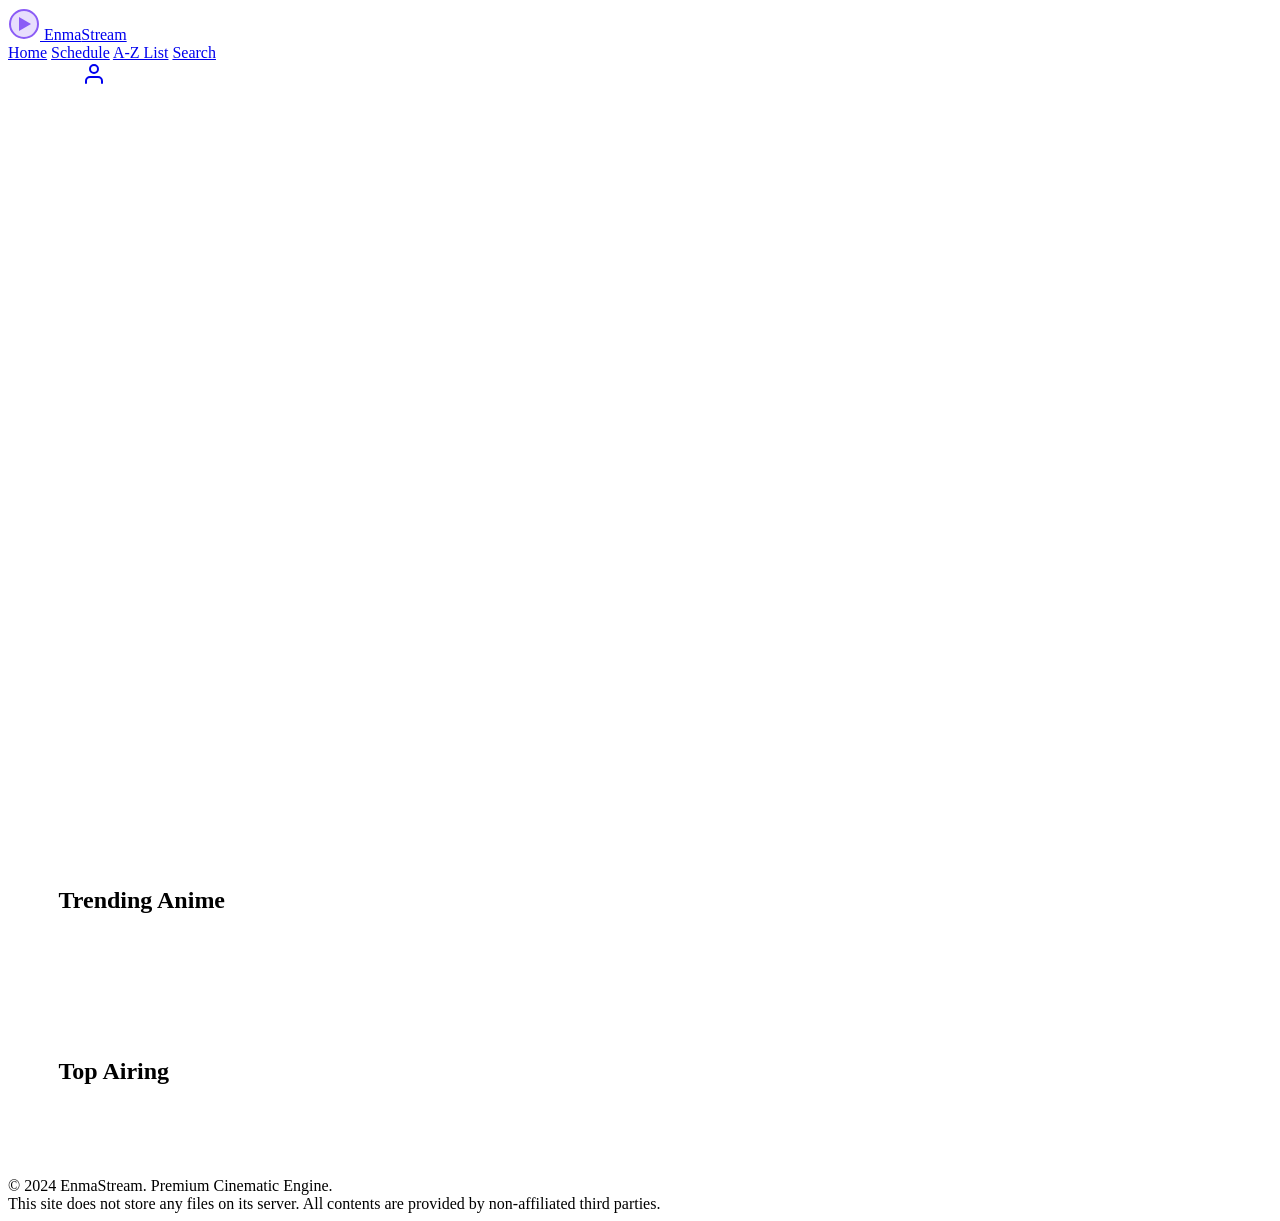
==== commit e8afadef: "Update index.html" ====
--- a/index.html
+++ b/index.html
@@ -1,2887 +1,342 @@
 <!DOCTYPE html>
 <html lang="en">
 <head>
-    <meta charset="UTF-8" />
-    <meta name="viewport" content="width=device-width, initial-scale=1.0, viewport-fit=cover" />
-    <meta name="theme-color" content="#0a0a0f" />
-    <meta name="apple-mobile-web-app-capable" content="yes" />
-    <meta name="apple-mobile-web-app-status-bar-style" content="black-translucent" />
-
-    <title>AnimeVault — Premium Anime Streaming</title>
-    <meta name="description" content="AnimeVault is a premium anime streaming platform with cinematic quality, ultra-modern design, and a massive library of anime content." />
-    <meta name="keywords" content="anime, streaming, premium, jikan, animevault, watch anime" />
-
-    <!-- OpenGraph -->
-    <meta property="og:title" content="AnimeVault — Premium Anime Streaming" />
-    <meta property="og:description" content="AnimeVault is a premium anime streaming platform with cinematic quality and a massive library." />
-    <meta property="og:type" content="website" />
-    <meta property="og:url" content="https://animevault.pages.dev" />
-    <meta property="og:image" content="https://animevault.pages.dev/og-image.jpg" />
-
-    <!-- Twitter -->
-    <meta name="twitter:card" content="summary_large_image" />
-    <meta name="twitter:title" content="AnimeVault — Premium Anime Streaming" />
-    <meta name="twitter:description" content="Premium anime streaming platform with cinematic quality." />
-
-    <style>
-        /* ===== RESET + BASE ===== */
-        *,
-        *::before,
-        *::after {
-            margin: 0;
-            padding: 0;
-            box-sizing: border-box;
-        }
-
-        :root {
-            --bg-primary: #0a0a0f;
-            --bg-secondary: #111118;
-            --bg-card: rgba(20, 20, 30, 0.75);
-            --bg-glass: rgba(255, 255, 255, 0.04);
-            --border-glass: rgba(255, 255, 255, 0.07);
-            --text-primary: #f0f0f5;
-            --text-secondary: #a0a0b8;
-            --text-muted: #6a6a82;
-            --accent-purple: #8b5cf6;
-            --accent-glow: rgba(139, 92, 246, 0.35);
-            --accent-glow-soft: rgba(139, 92, 246, 0.12);
-            --accent-pink: #ec4899;
-            --accent-blue: #3b82f6;
-            --radius-lg: 16px;
-            --radius-md: 12px;
-            --radius-sm: 8px;
-            --font-sans: 'Segoe UI', system-ui, -apple-system, sans-serif;
-            --shadow-card: 0 8px 32px rgba(0, 0, 0, 0.6);
-            --shadow-glow: 0 0 60px rgba(139, 92, 246, 0.15);
-            --transition-smooth: all 0.35s cubic-bezier(0.4, 0, 0.2, 1);
-            --transition-bounce: all 0.5s cubic-bezier(0.34, 1.56, 0.64, 1);
-        }
-
-        html {
-            scroll-behavior: smooth;
-            -webkit-tap-highlight-color: transparent;
-        }
-
-        html,
-        body {
-            overflow-x: hidden;
-            max-width: 100%;
-            width: 100%;
-        }
-
-        body {
-            font-family: var(--font-sans);
-            background: var(--bg-primary);
-            color: var(--text-primary);
-            line-height: 1.6;
-            min-height: 100vh;
-            min-height: 100dvh;
-            padding-top: 70px;
-            -webkit-font-smoothing: antialiased;
-            -moz-osx-font-smoothing: grayscale;
-        }
-
-        /* ===== SCROLLBAR ===== */
-        ::-webkit-scrollbar {
-            width: 6px;
-            height: 6px;
-        }
-        ::-webkit-scrollbar-track {
-            background: var(--bg-secondary);
-        }
-        ::-webkit-scrollbar-thumb {
-            background: var(--accent-purple);
-            border-radius: 10px;
-        }
-        ::-webkit-scrollbar-thumb:hover {
-            background: #a78bfa;
-        }
-
-        /* ===== UTILITY ===== */
-        .container {
-            max-width: 1280px;
-            margin: 0 auto;
-            padding: 0 20px;
-        }
-
-        .glass {
-            background: var(--bg-glass);
-            backdrop-filter: blur(20px);
-            -webkit-backdrop-filter: blur(20px);
-            border: 1px solid var(--border-glass);
-        }
-
-        .hidden {
-            display: none !important;
-        }
-
-        .sr-only {
-            position: absolute;
-            width: 1px;
-            height: 1px;
-            padding: 0;
-            margin: -1px;
-            overflow: hidden;
-            clip: rect(0, 0, 0, 0);
-            border: 0;
-        }
-
-        /* ===== BUTTONS ===== */
-        .btn {
-            display: inline-flex;
-            align-items: center;
-            justify-content: center;
-            gap: 8px;
-            padding: 10px 24px;
-            border-radius: var(--radius-sm);
-            font-weight: 600;
-            font-size: 0.9rem;
-            border: none;
-            cursor: pointer;
-            transition: var(--transition-smooth);
-            font-family: var(--font-sans);
-            text-decoration: none;
-            position: relative;
-            overflow: hidden;
-        }
-
-        .btn-primary {
-            background: var(--accent-purple);
-            color: #fff;
-            box-shadow: 0 4px 20px var(--accent-glow);
-        }
-        .btn-primary:hover {
-            background: #7c3aed;
-            transform: translateY(-2px);
-            box-shadow: 0 8px 30px var(--accent-glow);
-        }
-        .btn-primary:active {
-            transform: scale(0.97);
-        }
-
-        .btn-secondary {
-            background: var(--bg-glass);
-            color: var(--text-primary);
-            border: 1px solid var(--border-glass);
-        }
-        .btn-secondary:hover {
-            background: rgba(255, 255, 255, 0.08);
-        }
-
-        .btn-ghost {
-            background: transparent;
-            color: var(--text-secondary);
-        }
-        .btn-ghost:hover {
-            color: var(--text-primary);
-            background: var(--bg-glass);
-        }
-
-        .btn-danger {
-            background: #ef4444;
-            color: #fff;
-        }
-        .btn-danger:hover {
-            background: #dc2626;
-        }
-
-        /* ===== HEADER ===== */
-        .header {
-            position: fixed;
-            top: 0;
-            left: 0;
-            right: 0;
-            z-index: 1000;
-            background: rgba(10, 10, 15, 0.92);
-            backdrop-filter: blur(24px);
-            -webkit-backdrop-filter: blur(24px);
-            border-bottom: 1px solid var(--border-glass);
-            height: 70px;
-            padding: 0 24px;
-            display: flex;
-            align-items: center;
-            justify-content: space-between;
-            transition: var(--transition-smooth);
-        }
-
-        .header-brand {
-            display: flex;
-            align-items: center;
-            gap: 12px;
-            flex-shrink: 0;
-        }
-
-        .header-brand .logo {
-            font-size: 1.4rem;
-            font-weight: 800;
-            background: linear-gradient(135deg, #8b5cf6, #ec4899);
-            -webkit-background-clip: text;
-            -webkit-text-fill-color: transparent;
-            background-clip: text;
-            letter-spacing: -0.5px;
-            text-decoration: none;
-        }
-
-        .header-brand .logo span {
-            -webkit-text-fill-color: #fff;
-            background: none;
-        }
-
-        .header-nav {
-            display: flex;
-            align-items: center;
-            gap: 4px;
-            flex-wrap: nowrap;
-            overflow-x: auto;
-            -webkit-overflow-scrolling: touch;
-            scrollbar-width: none;
-            padding: 0 4px;
-            flex: 1;
-            justify-content: center;
-        }
-        .header-nav::-webkit-scrollbar {
-            display: none;
-        }
-
-        .header-nav a {
-            color: var(--text-secondary);
-            text-decoration: none;
-            font-size: 0.85rem;
-            font-weight: 500;
-            padding: 6px 14px;
-            border-radius: var(--radius-sm);
-            transition: var(--transition-smooth);
-            white-space: nowrap;
-            position: relative;
-        }
-        .header-nav a:hover,
-        .header-nav a.active {
-            color: var(--text-primary);
-            background: var(--bg-glass);
-        }
-        .header-nav a.active::after {
-            content: '';
-            position: absolute;
-            bottom: -2px;
-            left: 50%;
-            transform: translateX(-50%);
-            width: 20px;
-            height: 2px;
-            border-radius: 10px;
-            background: var(--accent-purple);
-        }
-
-        .header-actions {
-            display: flex;
-            align-items: center;
-            gap: 10px;
-            flex-shrink: 0;
-        }
-
-        .header-actions button {
-            background: none;
-            border: none;
-            color: var(--text-secondary);
-            font-size: 1.2rem;
-            padding: 6px 8px;
-            border-radius: var(--radius-sm);
-            cursor: pointer;
-            transition: var(--transition-smooth);
-            display: flex;
-            align-items: center;
-            justify-content: center;
-        }
-        .header-actions button:hover {
-            color: var(--text-primary);
-            background: var(--bg-glass);
-        }
-
-        .header-actions .profile-btn {
-            width: 36px;
-            height: 36px;
-            border-radius: 50%;
-            background: var(--accent-purple);
-            color: #fff;
-            font-weight: 700;
-            font-size: 0.85rem;
-            display: flex;
-            align-items: center;
-            justify-content: center;
-            padding: 0;
-            overflow: hidden;
-        }
-        .header-actions .profile-btn img {
-            width: 100%;
-            height: 100%;
-            object-fit: cover;
-            border-radius: 50%;
-        }
-        .header-actions .profile-btn:hover {
-            transform: scale(1.05);
-            box-shadow: 0 0 30px var(--accent-glow);
-        }
-
-        /* Hamburger */
-        .hamburger {
-            display: none;
-            flex-direction: column;
-            gap: 4px;
-            background: none;
-            border: none;
-            padding: 6px;
-            cursor: pointer;
-        }
-        .hamburger span {
-            width: 22px;
-            height: 2px;
-            background: var(--text-primary);
-            border-radius: 10px;
-            transition: var(--transition-smooth);
-        }
-        .hamburger.active span:nth-child(1) {
-            transform: rotate(45deg) translate(5px, 4px);
-        }
-        .hamburger.active span:nth-child(2) {
-            opacity: 0;
-        }
-        .hamburger.active span:nth-child(3) {
-            transform: rotate(-45deg) translate(5px, -4px);
-        }
-
-        /* ===== SIDEBAR ===== */
-        .sidebar-overlay {
-            position: fixed;
-            top: 0;
-            left: 0;
-            width: 100%;
-            height: 100%;
-            background: rgba(0, 0, 0, 0.7);
-            backdrop-filter: blur(8px);
-            -webkit-backdrop-filter: blur(8px);
-            z-index: 1100;
-            opacity: 0;
-            pointer-events: none;
-            transition: opacity 0.35s ease;
-        }
-        .sidebar-overlay.open {
-            opacity: 1;
-            pointer-events: all;
-        }
-
-        .sidebar {
-            position: fixed;
-            top: 0;
-            left: -300px;
-            width: 280px;
-            height: 100%;
-            background: var(--bg-secondary);
-            z-index: 1200;
-            padding: 24px 20px;
-            overflow-y: auto;
-            transition: left 0.35s cubic-bezier(0.4, 0, 0.2, 1);
-            border-right: 1px solid var(--border-glass);
-        }
-        .sidebar.open {
-            left: 0;
-        }
-
-        .sidebar-header {
-            display: flex;
-            align-items: center;
-            justify-content: space-between;
-            margin-bottom: 28px;
-        }
-        .sidebar-header .logo {
-            font-size: 1.2rem;
-            font-weight: 800;
-            background: linear-gradient(135deg, #8b5cf6, #ec4899);
-            -webkit-background-clip: text;
-            -webkit-text-fill-color: transparent;
-            background-clip: text;
-        }
-        .sidebar-close {
-            background: none;
-            border: none;
-            color: var(--text-secondary);
-            font-size: 1.6rem;
-            cursor: pointer;
-            padding: 4px;
-        }
-
-        .sidebar-nav {
-            display: flex;
-            flex-direction: column;
-            gap: 2px;
-        }
-        .sidebar-nav a {
-            color: var(--text-secondary);
-            text-decoration: none;
-            padding: 12px 16px;
-            border-radius: var(--radius-sm);
-            font-size: 0.95rem;
-            font-weight: 500;
-            transition: var(--transition-smooth);
-            display: flex;
-            align-items: center;
-            gap: 12px;
-        }
-        .sidebar-nav a:hover,
-        .sidebar-nav a.active {
-            color: var(--text-primary);
-            background: var(--bg-glass);
-        }
-        .sidebar-nav a.active {
-            border-left: 3px solid var(--accent-purple);
-        }
-
-        .sidebar-divider {
-            height: 1px;
-            background: var(--border-glass);
-            margin: 16px 0;
-        }
-
-        /* ===== AUTH MODAL ===== */
-        .auth-overlay {
-            position: fixed;
-            top: 0;
-            left: 0;
-            width: 100%;
-            height: 100%;
-            background: rgba(0, 0, 0, 0.75);
-            backdrop-filter: blur(16px);
-            -webkit-backdrop-filter: blur(16px);
-            z-index: 2000;
-            display: flex;
-            align-items: center;
-            justify-content: center;
-            opacity: 0;
-            pointer-events: none;
-            transition: opacity 0.4s ease;
-            padding: 20px;
-        }
-        .auth-overlay.open {
-            opacity: 1;
-            pointer-events: all;
-        }
-
-        .auth-modal {
-            background: rgba(18, 18, 28, 0.97);
-            backdrop-filter: blur(32px);
-            -webkit-backdrop-filter: blur(32px);
-            border: 1px solid var(--border-glass);
-            border-radius: var(--radius-lg);
-            padding: 40px 36px;
-            max-width: 440px;
-            width: 100%;
-            max-height: 90vh;
-            overflow-y: auto;
-            transform: scale(0.92) translateY(20px);
-            transition: transform 0.4s cubic-bezier(0.34, 1.56, 0.64, 1), opacity 0.3s ease;
-            opacity: 0;
-            box-shadow: var(--shadow-card), var(--shadow-glow);
-        }
-        .auth-overlay.open .auth-modal {
-            transform: scale(1) translateY(0);
-            opacity: 1;
-        }
-
-        .auth-modal .close-auth {
-            float: right;
-            background: none;
-            border: none;
-            color: var(--text-muted);
-            font-size: 1.4rem;
-            cursor: pointer;
-            padding: 4px 8px;
-            transition: var(--transition-smooth);
-        }
-        .auth-modal .close-auth:hover {
-            color: var(--text-primary);
-        }
-
-        .auth-modal h2 {
-            font-size: 1.6rem;
-            font-weight: 700;
-            margin-bottom: 6px;
-            background: linear-gradient(135deg, #8b5cf6, #ec4899);
-            -webkit-background-clip: text;
-            -webkit-text-fill-color: transparent;
-            background-clip: text;
-        }
-
-        .auth-modal .subtitle {
-            color: var(--text-muted);
-            font-size: 0.9rem;
-            margin-bottom: 24px;
-        }
-
-        .auth-modal .tabs {
-            display: flex;
-            gap: 4px;
-            background: var(--bg-glass);
-            border-radius: var(--radius-sm);
-            padding: 4px;
-            margin-bottom: 24px;
-        }
-        .auth-modal .tabs button {
-            flex: 1;
-            padding: 10px;
-            border: none;
-            border-radius: var(--radius-sm);
-            background: transparent;
-            color: var(--text-secondary);
-            font-weight: 600;
-            font-size: 0.85rem;
-            cursor: pointer;
-            transition: var(--transition-smooth);
-            font-family: var(--font-sans);
-        }
-        .auth-modal .tabs button.active {
-            background: var(--accent-purple);
-            color: #fff;
-            box-shadow: 0 4px 16px var(--accent-glow);
-        }
-        .auth-modal .tabs button:not(.active):hover {
-            color: var(--text-primary);
-            background: rgba(255, 255, 255, 0.05);
-        }
-
-        .auth-modal .form-group {
-            margin-bottom: 16px;
-        }
-        .auth-modal .form-group label {
-            display: block;
-            font-size: 0.8rem;
-            font-weight: 600;
-            color: var(--text-secondary);
-            margin-bottom: 4px;
-        }
-        .auth-modal .form-group input {
-            width: 100%;
-            padding: 12px 16px;
-            border-radius: var(--radius-sm);
-            border: 1px solid var(--border-glass);
-            background: rgba(255, 255, 255, 0.04);
-            color: var(--text-primary);
-            font-size: 0.95rem;
-            transition: var(--transition-smooth);
-            font-family: var(--font-sans);
-            outline: none;
-        }
-        .auth-modal .form-group input:focus {
-            border-color: var(--accent-purple);
-            box-shadow: 0 0 0 3px var(--accent-glow-soft);
-        }
-        .auth-modal .form-group input::placeholder {
-            color: var(--text-muted);
-        }
-
-        .auth-modal .form-options {
-            display: flex;
-            align-items: center;
-            justify-content: space-between;
-            margin: 12px 0 20px;
-            font-size: 0.85rem;
-        }
-        .auth-modal .form-options label {
-            display: flex;
-            align-items: center;
-            gap: 8px;
-            color: var(--text-secondary);
-            cursor: pointer;
-        }
-        .auth-modal .form-options label input[type="checkbox"] {
-            accent-color: var(--accent-purple);
-            width: 16px;
-            height: 16px;
-        }
-        .auth-modal .form-options a {
-            color: var(--accent-purple);
-            text-decoration: none;
-            font-weight: 500;
-        }
-        .auth-modal .form-options a:hover {
-            text-decoration: underline;
-        }
-
-        .auth-modal .btn-submit {
-            width: 100%;
-            padding: 14px;
-            border: none;
-            border-radius: var(--radius-sm);
-            background: var(--accent-purple);
-            color: #fff;
-            font-weight: 700;
-            font-size: 1rem;
-            cursor: pointer;
-            transition: var(--transition-smooth);
-            font-family: var(--font-sans);
-            box-shadow: 0 4px 20px var(--accent-glow);
-        }
-        .auth-modal .btn-submit:hover {
-            background: #7c3aed;
-            transform: translateY(-2px);
-            box-shadow: 0 8px 30px var(--accent-glow);
-        }
-        .auth-modal .btn-submit:active {
-            transform: scale(0.97);
-        }
-
-        .auth-modal .switch-link {
-            text-align: center;
-            margin-top: 18px;
-            font-size: 0.9rem;
-            color: var(--text-secondary);
-        }
-        .auth-modal .switch-link button {
-            background: none;
-            border: none;
-            color: var(--accent-purple);
-            font-weight: 600;
-            cursor: pointer;
-            font-family: var(--font-sans);
-            font-size: 0.9rem;
-        }
-        .auth-modal .switch-link button:hover {
-            text-decoration: underline;
-        }
-
-        .auth-modal .terms-row {
-            display: flex;
-            align-items: center;
-            gap: 10px;
-            margin: 12px 0;
-            font-size: 0.85rem;
-            color: var(--text-secondary);
-        }
-        .auth-modal .terms-row input[type="checkbox"] {
-            accent-color: var(--accent-purple);
-            width: 16px;
-            height: 16px;
-            flex-shrink: 0;
-        }
-        .auth-modal .terms-row a {
-            color: var(--accent-purple);
-            text-decoration: none;
-        }
-
-        /* ===== HERO SLIDER ===== */
-        .hero-section {
-            margin-bottom: 40px;
-            position: relative;
-            width: 100%;
-            max-width: 100%;
-            aspect-ratio: 16 / 9;
-            min-height: 240px;
-            max-height: 85vh;
-            background: var(--bg-secondary);
-            overflow: hidden;
-            border-radius: 0;
-            box-shadow: none;
-        }
-
-        .hero-slider {
-            position: relative;
-            width: 100%;
-            height: 100%;
-            overflow: hidden;
-        }
-
-        .hero-slide {
-            position: absolute;
-            top: 0;
-            left: 0;
-            width: 100%;
-            height: 100%;
-            opacity: 0;
-            transition: opacity 0.8s ease;
-            pointer-events: none;
-        }
-        .hero-slide.active {
-            opacity: 1;
-            pointer-events: all;
-        }
-
-        .hero-slide .bg {
-            width: 100%;
-            height: 100%;
-            object-fit: cover;
-            background: var(--bg-secondary);
-        }
-
-        .hero-slide .overlay {
-            position: absolute;
-            bottom: 0;
-            left: 0;
-            right: 0;
-            height: 70%;
-            background: linear-gradient(to top, rgba(10, 10, 15, 0.95) 0%, rgba(10, 10, 15, 0.4) 50%, transparent 100%);
-        }
-
-        .hero-slide .content {
-            position: absolute;
-            bottom: 0;
-            left: 0;
-            right: 0;
-            padding: 40px 48px;
-            z-index: 2;
-        }
-
-        .hero-slide .content h1 {
-            font-size: clamp(1.6rem, 4vw, 3.2rem);
-            font-weight: 800;
-            margin-bottom: 6px;
-            line-height: 1.1;
-            text-shadow: 0 4px 30px rgba(0, 0, 0, 0.6);
-        }
-
-        .hero-slide .content .meta {
-            display: flex;
-            align-items: center;
-            gap: 12px;
-            flex-wrap: wrap;
-            font-size: 0.85rem;
-            color: var(--text-secondary);
-            margin-bottom: 8px;
-        }
-        .hero-slide .content .meta .score {
-            color: #fbbf24;
-            font-weight: 700;
-        }
-        .hero-slide .content .meta .badge {
-            background: var(--accent-purple);
-            color: #fff;
-            padding: 2px 10px;
-            border-radius: 20px;
-            font-size: 0.7rem;
-            font-weight: 700;
-            text-transform: uppercase;
-        }
-
-        .hero-slide .content .synopsis {
-            font-size: clamp(0.85rem, 1.1vw, 1.05rem);
-            color: var(--text-secondary);
-            max-width: 600px;
-            display: -webkit-box;
-            -webkit-line-clamp: 3;
-            -webkit-box-orient: vertical;
-            overflow: hidden;
-            margin-bottom: 16px;
-            text-shadow: 0 2px 12px rgba(0, 0, 0, 0.5);
-        }
-
-        .hero-slide .content .actions {
-            display: flex;
-            gap: 12px;
-            flex-wrap: wrap;
-        }
-        .hero-slide .content .actions .btn {
-            padding: 12px 28px;
-            font-size: 0.95rem;
-        }
-
-        /* Hero controls */
-        .hero-controls {
-            position: absolute;
-            bottom: 20px;
-            right: 24px;
-            z-index: 10;
-            display: flex;
-            align-items: center;
-            gap: 12px;
-        }
-        .hero-controls .arrows {
-            display: flex;
-            gap: 4px;
-        }
-        .hero-controls .arrows button {
-            width: 36px;
-            height: 36px;
-            border-radius: 50%;
-            border: none;
-            background: rgba(0, 0, 0, 0.5);
-            backdrop-filter: blur(8px);
-            color: #fff;
-            font-size: 1.2rem;
-            cursor: pointer;
-            transition: var(--transition-smooth);
-            display: flex;
-            align-items: center;
-            justify-content: center;
-        }
-        .hero-controls .arrows button:hover {
-            background: var(--accent-purple);
-            box-shadow: 0 0 30px var(--accent-glow);
-        }
-
-        /* ===== WIDGETS ===== */
-        .widget-section {
-            margin-bottom: 40px;
-        }
-        .widget-header {
-            display: flex;
-            align-items: center;
-            justify-content: space-between;
-            margin-bottom: 16px;
-        }
-        .widget-header h2 {
-            font-size: 1.3rem;
-            font-weight: 700;
-        }
-        .widget-header .view-all {
-            color: var(--text-muted);
-            text-decoration: none;
-            font-size: 0.85rem;
-            font-weight: 500;
-            transition: var(--transition-smooth);
-        }
-        .widget-header .view-all:hover {
-            color: var(--accent-purple);
-        }
-
-        /* ===== CARDS ===== */
-        .card-grid {
-            display: grid;
-            grid-template-columns: repeat(auto-fill, minmax(min(170px, 100%), 1fr));
-            gap: 16px;
-        }
-
-        .anime-card {
-            background: var(--bg-card);
-            border-radius: var(--radius-md);
-            overflow: hidden;
-            transition: var(--transition-smooth);
-            cursor: pointer;
-            position: relative;
-            border: 1px solid var(--border-glass);
-            display: flex;
-            flex-direction: column;
-        }
-        .anime-card:hover {
-            transform: translateY(-6px) scale(1.02);
-            box-shadow: var(--shadow-card), var(--shadow-glow);
-            border-color: var(--accent-glow);
-        }
-
-        .anime-card .poster-wrapper {
-            position: relative;
-            width: 100%;
-            aspect-ratio: 2/3;
-            overflow: hidden;
-        }
-
-        .anime-card .poster-wrapper .poster {
-            width: 100%;
-            height: 100%;
-            object-fit: cover;
-            display: block;
-        }
-
-        /* ----- NEW: Left-side metadata strip ----- */
-        .anime-card .poster-wrapper .meta-strip {
-            position: absolute;
-            left: 0;
-            top: 12px;
-            display: flex;
-            flex-direction: row;
-            align-items: center;
-            gap: 4px;
-            background: rgba(10, 10, 15, 0.82);
-            backdrop-filter: blur(8px);
-            -webkit-backdrop-filter: blur(8px);
-            padding: 3px 8px 3px 6px;
-            border-radius: 0 8px 8px 0;
-            font-size: 0.55rem;
-            font-weight: 700;
-            color: #fff;
-            z-index: 2;
-            border: 1px solid rgba(255, 255, 255, 0.06);
-            border-left: none;
-            letter-spacing: 0.2px;
-            white-space: nowrap;
-        }
-
-        .anime-card .poster-wrapper .meta-strip .meta-item {
-            padding: 0 3px;
-            line-height: 1.4;
-        }
-
-        .anime-card .poster-wrapper .meta-strip .meta-item.hd {
-            color: #fbbf24;
-            font-weight: 800;
-            font-size: 0.5rem;
-            background: rgba(251, 191, 36, 0.15);
-            padding: 0 5px;
-            border-radius: 3px;
-        }
-
-        .anime-card .poster-wrapper .meta-strip .meta-item.score {
-            color: #fbbf24;
-        }
-
-        .anime-card .poster-wrapper .meta-strip .meta-item.eps {
-            color: var(--text-secondary);
-        }
-
-        .anime-card .poster-wrapper .meta-strip .meta-item.type {
-            background: var(--accent-purple);
-            border-radius: 4px;
-            padding: 0 6px;
-            color: #fff;
-            font-size: 0.5rem;
-            font-weight: 800;
-        }
-
-        /* Card body: only title below image */
-        .anime-card .card-body {
-            padding: 10px 12px 12px;
-            flex: 1;
-            display: flex;
-            flex-direction: column;
-            justify-content: center;
-        }
-
-        .anime-card .card-body .title {
-            font-size: 0.85rem;
-            font-weight: 600;
-            line-height: 1.3;
-            display: -webkit-box;
-            -webkit-line-clamp: 2;
-            -webkit-box-orient: vertical;
-            overflow: hidden;
-        }
-
-        /* ===== SLIDER (horizontal scroll) ===== */
-        .slider-container {
-            position: relative;
-            overflow: hidden;
-        }
-
-        .slider-track {
-            display: flex;
-            gap: 16px;
-            overflow-x: auto;
-            scroll-snap-type: x mandatory;
-            -webkit-overflow-scrolling: touch;
-            scrollbar-width: none;
-            padding: 4px 2px 12px;
-        }
-        .slider-track::-webkit-scrollbar {
-            display: none;
-        }
-
-        .slider-track .anime-card {
-            flex: 0 0 min(180px, 40vw);
-            scroll-snap-align: start;
-        }
-
-        .slider-arrows {
-            display: flex;
-            gap: 6px;
-            flex-shrink: 0;
-        }
-        .slider-arrows button {
-            width: 32px;
-            height: 32px;
-            border-radius: 50%;
-            border: none;
-            background: var(--bg-glass);
-            color: var(--text-secondary);
-            cursor: pointer;
-            transition: var(--transition-smooth);
-            display: flex;
-            align-items: center;
-            justify-content: center;
-            font-size: 1rem;
-        }
-        .slider-arrows button:hover {
-            background: var(--accent-purple);
-            color: #fff;
-            box-shadow: 0 0 20px var(--accent-glow);
-        }
-
-        /* ===== SEARCH OVERLAY ===== */
-        .search-overlay {
-            position: fixed;
-            top: 0;
-            left: 0;
-            width: 100%;
-            height: 100%;
-            background: rgba(10, 10, 15, 0.97);
-            backdrop-filter: blur(24px);
-            -webkit-backdrop-filter: blur(24px);
-            z-index: 3000;
-            padding: 24px;
-            display: flex;
-            flex-direction: column;
-            opacity: 0;
-            pointer-events: none;
-            transition: opacity 0.35s ease;
-            overflow-y: auto;
-        }
-        .search-overlay.open {
-            opacity: 1;
-            pointer-events: all;
-        }
-
-        .search-overlay .search-header {
-            display: flex;
-            align-items: center;
-            gap: 16px;
-            max-width: 800px;
-            margin: 0 auto 24px;
-            width: 100%;
-        }
-        .search-overlay .search-header input {
-            flex: 1;
-            padding: 16px 20px;
-            border-radius: var(--radius-md);
-            border: 2px solid var(--border-glass);
-            background: rgba(255, 255, 255, 0.04);
-            color: var(--text-primary);
-            font-size: 1.2rem;
-            font-family: var(--font-sans);
-            outline: none;
-            transition: var(--transition-smooth);
-        }
-        .search-overlay .search-header input:focus {
-            border-color: var(--accent-purple);
-            box-shadow: 0 0 0 4px var(--accent-glow-soft);
-        }
-        .search-overlay .search-header input::placeholder {
-            color: var(--text-muted);
-        }
-        .search-overlay .search-header .close-search {
-            background: none;
-            border: none;
-            color: var(--text-secondary);
-            font-size: 1.6rem;
-            cursor: pointer;
-            padding: 8px;
-            transition: var(--transition-smooth);
-        }
-        .search-overlay .search-header .close-search:hover {
-            color: var(--text-primary);
-            transform: rotate(90deg);
-        }
-
-        .search-overlay .search-filters {
-            display: flex;
-            gap: 12px;
-            flex-wrap: wrap;
-            max-width: 800px;
-            margin: 0 auto 20px;
-            width: 100%;
-        }
-        .search-overlay .search-filters select {
-            padding: 8px 16px;
-            border-radius: var(--radius-sm);
-            border: 1px solid var(--border-glass);
-            background: rgba(255, 255, 255, 0.04);
-            color: var(--text-primary);
-            font-size: 0.85rem;
-            font-family: var(--font-sans);
-            outline: none;
-            min-width: 120px;
-            cursor: pointer;
-        }
-        .search-overlay .search-filters select:focus {
-            border-color: var(--accent-purple);
-        }
-        .search-overlay .search-filters select option {
-            background: var(--bg-secondary);
-        }
-
-        .search-overlay .search-results {
-            display: grid;
-            grid-template-columns: repeat(auto-fill, minmax(min(160px, 100%), 1fr));
-            gap: 16px;
-            max-width: 800px;
-            margin: 0 auto;
-            width: 100%;
-        }
-
-        .search-overlay .search-results .anime-card {
-            aspect-ratio: auto;
-        }
-
-        .search-overlay .no-results {
-            text-align: center;
-            color: var(--text-muted);
-            padding: 40px 0;
-            font-size: 1.1rem;
-        }
-
-        /* ===== PROFILE PAGE ===== */
-        .profile-header {
-            display: flex;
-            align-items: center;
-            gap: 28px;
-            padding: 32px 0 24px;
-            flex-wrap: wrap;
-        }
-        .profile-header .avatar {
-            width: 100px;
-            height: 100px;
-            border-radius: 50%;
-            background: var(--accent-purple);
-            display: flex;
-            align-items: center;
-            justify-content: center;
-            font-size: 2.8rem;
-            font-weight: 700;
-            color: #fff;
-            flex-shrink: 0;
-            overflow: hidden;
-            box-shadow: 0 0 40px var(--accent-glow);
-        }
-        .profile-header .avatar img {
-            width: 100%;
-            height: 100%;
-            object-fit: cover;
-        }
-        .profile-header .info h1 {
-            font-size: 1.8rem;
-            font-weight: 700;
-        }
-        .profile-header .info .username {
-            color: var(--text-secondary);
-            font-size: 1rem;
-        }
-        .profile-header .info .stats {
-            display: flex;
-            gap: 24px;
-            margin-top: 6px;
-            font-size: 0.9rem;
-            color: var(--text-secondary);
-        }
-        .profile-header .info .stats strong {
-            color: var(--text-primary);
-        }
-
-        .profile-tabs {
-            display: flex;
-            gap: 4px;
-            background: var(--bg-glass);
-            border-radius: var(--radius-sm);
-            padding: 4px;
-            margin-bottom: 24px;
-            flex-wrap: wrap;
-        }
-        .profile-tabs button {
-            padding: 10px 20px;
-            border: none;
-            border-radius: var(--radius-sm);
-            background: transparent;
-            color: var(--text-secondary);
-            font-weight: 600;
-            font-size: 0.85rem;
-            cursor: pointer;
-            transition: var(--transition-smooth);
-            font-family: var(--font-sans);
-        }
-        .profile-tabs button.active {
-            background: var(--accent-purple);
-            color: #fff;
-            box-shadow: 0 4px 16px var(--accent-glow);
-        }
-        .profile-tabs button:not(.active):hover {
-            color: var(--text-primary);
-            background: rgba(255, 255, 255, 0.05);
-        }
-
-        .profile-tab-content {
-            min-height: 200px;
-        }
-        .profile-tab-content .tab-pane {
-            display: none;
-        }
-        .profile-tab-content .tab-pane.active {
-            display: block;
-        }
-
-        .profile-settings .form-group {
-            max-width: 400px;
-        }
-
-        /* ===== FOOTER ===== */
-        .footer {
-            padding: 24px 0 20px;
-            border-top: 1px solid var(--border-glass);
-            margin-top: 40px;
-            text-align: center;
-            font-size: 0.8rem;
-            color: var(--text-muted);
-        }
-        .footer .socials {
-            display: flex;
-            justify-content: center;
-            gap: 16px;
-            margin-bottom: 8px;
-        }
-        .footer .socials a {
-            color: var(--text-muted);
-            text-decoration: none;
-            font-size: 1.1rem;
-            transition: var(--transition-smooth);
-        }
-        .footer .socials a:hover {
-            color: var(--accent-purple);
-        }
-        .footer .disclaimer {
-            font-size: 0.7rem;
-            color: var(--text-muted);
-            max-width: 600px;
-            margin: 8px auto 0;
-            opacity: 0.7;
-        }
-
-        /* ===== RESPONSIVE ===== */
-        @media (max-width: 1024px) {
-            .header-nav a {
-                font-size: 0.75rem;
-                padding: 4px 10px;
-            }
-            .hero-slide .content {
-                padding: 28px 32px;
-            }
-        }
-
-        @media (max-width: 768px) {
-            body {
-                padding-top: 60px;
-            }
-            .header {
-                height: 60px;
-                padding: 0 16px;
-            }
-            .header-nav {
-                display: none;
-            }
-            .hamburger {
-                display: flex;
-            }
-            .header-brand .logo {
-                font-size: 1.1rem;
-            }
-            .header-actions button {
-                font-size: 1rem;
-                padding: 4px 6px;
-            }
-            .header-actions .profile-btn {
-                width: 32px;
-                height: 32px;
-                font-size: 0.75rem;
-            }
-
-            .hero-section {
-                aspect-ratio: 16/9;
-                min-height: 180px;
-            }
-            .hero-slide .content {
-                padding: 20px 20px 16px;
-            }
-            .hero-slide .content h1 {
-                font-size: 1.2rem;
-            }
-            .hero-slide .content .synopsis {
-                -webkit-line-clamp: 2;
-                font-size: 0.8rem;
-            }
-            .hero-slide .content .actions .btn {
-                padding: 8px 16px;
-                font-size: 0.8rem;
-            }
-            .hero-controls {
-                bottom: 12px;
-                right: 16px;
-                gap: 8px;
-            }
-            .hero-controls .arrows button {
-                width: 28px;
-                height: 28px;
-                font-size: 0.9rem;
-            }
-
-            .auth-modal {
-                padding: 28px 20px;
-                margin: 10px;
-            }
-            .auth-modal h2 {
-                font-size: 1.3rem;
-            }
-
-            .profile-header {
-                flex-direction: column;
-                align-items: center;
-                text-align: center;
-                gap: 16px;
-            }
-            .profile-header .info .stats {
-                justify-content: center;
-            }
-
-            .slider-track .anime-card {
-                flex: 0 0 min(140px, 45vw);
-            }
-
-            .anime-card .poster-wrapper .meta-strip {
-                font-size: 0.45rem;
-                padding: 2px 6px 2px 4px;
-                gap: 2px;
-                top: 8px;
-            }
-            .anime-card .poster-wrapper .meta-strip .meta-item.type {
-                font-size: 0.4rem;
-                padding: 0 4px;
-            }
-            .anime-card .poster-wrapper .meta-strip .meta-item.hd {
-                font-size: 0.4rem;
-                padding: 0 3px;
-            }
-
-            .search-overlay {
-                padding: 16px;
-            }
-            .search-overlay .search-header input {
-                font-size: 1rem;
-                padding: 12px 16px;
-            }
-            .search-overlay .search-results {
-                grid-template-columns: repeat(auto-fill, minmax(min(130px, 100%), 1fr));
-                gap: 12px;
-            }
-
-            .card-grid {
-                grid-template-columns: repeat(auto-fill, minmax(min(140px, 100%), 1fr));
-                gap: 12px;
-            }
-        }
-
-        @media (max-width: 480px) {
-            .container {
-                padding: 0 12px;
-            }
-            .hero-section {
-                min-height: 140px;
-            }
-            .hero-slide .content {
-                padding: 14px 14px 12px;
-            }
-            .hero-slide .content h1 {
-                font-size: 1rem;
-            }
-            .hero-slide .content .synopsis {
-                display: none;
-            }
-            .hero-slide .content .actions .btn {
-                padding: 6px 14px;
-                font-size: 0.7rem;
-            }
-            .hero-controls {
-                bottom: 8px;
-                right: 10px;
-            }
-            .hero-controls .arrows button {
-                width: 24px;
-                height: 24px;
-                font-size: 0.7rem;
-            }
-
-            .slider-track .anime-card {
-                flex: 0 0 min(110px, 48vw);
-            }
-
-            .anime-card .poster-wrapper .meta-strip {
-                font-size: 0.4rem;
-                padding: 2px 4px 2px 3px;
-                gap: 2px;
-                top: 6px;
-            }
-            .anime-card .poster-wrapper .meta-strip .meta-item.type {
-                font-size: 0.35rem;
-                padding: 0 3px;
-            }
-            .anime-card .poster-wrapper .meta-strip .meta-item.hd {
-                font-size: 0.35rem;
-                padding: 0 2px;
-            }
-            .anime-card .card-body .title {
-                font-size: 0.75rem;
-            }
-
-            .auth-modal {
-                padding: 20px 16px;
-            }
-            .auth-modal .tabs button {
-                font-size: 0.75rem;
-                padding: 8px;
-            }
-
-            .profile-tabs button {
-                padding: 8px 12px;
-                font-size: 0.75rem;
-            }
-
-            .search-overlay .search-results {
-                grid-template-columns: repeat(auto-fill, minmax(min(100px, 100%), 1fr));
-                gap: 8px;
-            }
-            .search-overlay .search-filters select {
-                min-width: 80px;
-                font-size: 0.75rem;
-                padding: 6px 10px;
-            }
-
-            .card-grid {
-                grid-template-columns: repeat(auto-fill, minmax(min(110px, 100%), 1fr));
-                gap: 8px;
-            }
-        }
-
-        @media (orientation: landscape) and (max-height: 500px) {
-            .hero-section {
-                aspect-ratio: 16/6;
-                min-height: 120px;
-            }
-            .hero-slide .content .synopsis {
-                display: none;
-            }
-            .hero-slide .content h1 {
-                font-size: 1.2rem;
-            }
-            .hero-slide .content .actions .btn {
-                padding: 6px 14px;
-                font-size: 0.75rem;
-            }
-            .hero-slide .content {
-                padding: 16px 24px;
-            }
-        }
-
-        /* ===== SAFE AREA ===== */
-        @supports (padding: max(0px)) {
-            .header {
-                padding-left: max(24px, env(safe-area-inset-left));
-                padding-right: max(24px, env(safe-area-inset-right));
-            }
-            .auth-overlay {
-                padding: max(20px, env(safe-area-inset-top)) max(20px, env(safe-area-inset-right)) max(20px, env(safe-area-inset-bottom)) max(20px, env(safe-area-inset-left));
-            }
-            .search-overlay {
-                padding: max(24px, env(safe-area-inset-top)) max(24px, env(safe-area-inset-right)) max(24px, env(safe-area-inset-bottom)) max(24px, env(safe-area-inset-left));
-            }
-            .sidebar {
-                padding-top: max(24px, env(safe-area-inset-top));
-                padding-bottom: max(24px, env(safe-area-inset-bottom));
-            }
-        }
-
-        /* ===== LOADING SKELETON ===== */
-        .skeleton {
-            background: linear-gradient(90deg, rgba(255, 255, 255, 0.04) 25%, rgba(255, 255, 255, 0.08) 50%, rgba(255, 255, 255, 0.04) 75%);
-            background-size: 200% 100%;
-            animation: shimmer 1.5s ease-in-out infinite;
-            border-radius: var(--radius-sm);
-        }
-        @keyframes shimmer {
-            0% {
-                background-position: -200% 0;
-            }
-            100% {
-                background-position: 200% 0;
-            }
-        }
-
-        .skeleton-card {
-            aspect-ratio: 2/3;
-            border-radius: var(--radius-md);
-            background: var(--bg-card);
-            border: 1px solid var(--border-glass);
-        }
-
-        /* ===== MEGA MENU DROPDOWN ===== */
-        .nav-dropdown {
-            position: relative;
-        }
-        .nav-dropdown .dropdown-menu {
-            position: absolute;
-            top: 100%;
-            left: 0;
-            background: rgba(18, 18, 28, 0.97);
-            backdrop-filter: blur(24px);
-            -webkit-backdrop-filter: blur(24px);
-            border: 1px solid var(--border-glass);
-            border-radius: var(--radius-md);
-            padding: 12px 16px;
-            min-width: 180px;
-            opacity: 0;
-            pointer-events: none;
-            transform: translateY(8px);
-            transition: opacity 0.25s ease, transform 0.3s ease;
-            z-index: 100;
-            box-shadow: var(--shadow-card);
-            max-height: 360px;
-            overflow-y: auto;
-        }
-        .nav-dropdown:hover .dropdown-menu,
-        .nav-dropdown:focus-within .dropdown-menu {
-            opacity: 1;
-            pointer-events: all;
-            transform: translateY(0);
-        }
-        .nav-dropdown .dropdown-menu a {
-            display: block;
-            padding: 6px 12px;
-            border-radius: var(--radius-sm);
-            color: var(--text-secondary);
-            text-decoration: none;
-            font-size: 0.85rem;
-            transition: var(--transition-smooth);
-            white-space: nowrap;
-        }
-        .nav-dropdown .dropdown-menu a:hover {
-            color: var(--text-primary);
-            background: var(--bg-glass);
-        }
-
-        @media (max-width: 768px) {
-            .nav-dropdown .dropdown-menu {
-                position: static;
-                opacity: 1;
-                pointer-events: all;
-                transform: none;
-                background: transparent;
-                backdrop-filter: none;
-                border: none;
-                padding: 4px 0 4px 16px;
-                box-shadow: none;
-                max-height: none;
-                display: none;
-            }
-            .nav-dropdown.open .dropdown-menu {
-                display: block;
-            }
-            .nav-dropdown .dropdown-toggle::after {
-                content: ' ▾';
-                font-size: 0.7rem;
-            }
-        }
-
-        /* ===== TOAST ===== */
-        .toast-container {
-            position: fixed;
-            bottom: 24px;
-            right: 24px;
-            z-index: 5000;
-            display: flex;
-            flex-direction: column;
-            gap: 8px;
-            max-width: 360px;
-            width: 100%;
-        }
-        .toast {
-            padding: 14px 20px;
-            border-radius: var(--radius-sm);
-            background: rgba(18, 18, 28, 0.97);
-            backdrop-filter: blur(16px);
-            border: 1px solid var(--border-glass);
-            color: var(--text-primary);
-            font-size: 0.9rem;
-            box-shadow: var(--shadow-card);
-            animation: toastIn 0.35s ease;
-            display: flex;
-            align-items: center;
-            gap: 12px;
-        }
-        .toast.success {
-            border-left: 4px solid #22c55e;
-        }
-        .toast.error {
-            border-left: 4px solid #ef4444;
-        }
-        .toast.info {
-            border-left: 4px solid var(--accent-purple);
-        }
-        @keyframes toastIn {
-            from {
-                opacity: 0;
-                transform: translateY(20px) scale(0.95);
-            }
-            to {
-                opacity: 1;
-                transform: translateY(0) scale(1);
-            }
-        }
-        .toast .toast-close {
-            background: none;
-            border: none;
-            color: var(--text-muted);
-            cursor: pointer;
-            font-size: 1.2rem;
-            margin-left: auto;
-            padding: 0 4px;
-        }
-    </style>
+  <meta charset="UTF-8">
+  <meta name="viewport" content="width=device-width, initial-scale=1.0">
+  <title>AnimeKai - Premium Cinematic Stream Hub</title>
+  <!-- Global Shared Style Block -->
+  <!-- CSS injected component loads here -->
+  <style>
+    /* Hero Slider styling */
+    .hero-slider {
+      position: relative;
+      height: 75vh;
+      width: 100%;
+      overflow: hidden;
+      margin-top: 70px;
+    }
+    .hero-track {
+      display: flex;
+      width: 100%;
+      height: 100%;
+      transition: transform 0.6s cubic-bezier(0.25, 1, 0.5, 1);
+    }
+    .hero-slide {
+      min-width: 100%;
+      height: 100%;
+      position: relative;
+      background-size: cover;
+      background-position: center;
+    }
+    .hero-slide::before {
+      content: '';
+      position: absolute;
+      inset: 0;
+      background: linear-gradient(to right, rgba(6, 6, 10, 0.95) 30%, rgba(6, 6, 10, 0.4) 60%, transparent),
+                  linear-gradient(to top, rgba(6, 6, 10, 1) 10%, transparent);
+    }
+    .hero-content {
+      position: absolute;
+      bottom: 15%;
+      left: 5%;
+      max-width: 600px;
+      z-index: 10;
+      padding: 0 1rem;
+    }
+    .hero-title {
+      font-size: clamp(2rem, 4vw, 3rem);
+      font-weight: 800;
+      margin-bottom: 1rem;
+      text-shadow: 0 2px 10px rgba(0,0,0,0.5);
+    }
+    .hero-synopsis {
+      font-size: 0.95rem;
+      margin-bottom: 1.5rem;
+      color: var(--text-secondary);
+      display: -webkit-box;
+      -webkit-line-clamp: 3;
+      -webkit-box-orient: vertical;
+      overflow: hidden;
+    }
+
+    /* Slider Controls */
+    .hero-nav {
+      position: absolute;
+      bottom: 5%;
+      right: 5%;
+      display: flex;
+      gap: 1rem;
+      z-index: 20;
+    }
+    .hero-nav-btn {
+      width: 45px;
+      height: 45px;
+      border-radius: 50%;
+      background: rgba(255, 255, 255, 0.1);
+      border: 1px solid var(--glass-border);
+      display: flex;
+      align-items: center;
+      justify-content: center;
+      color: #fff;
+      transition: var(--transition);
+    }
+    .hero-nav-btn:hover {
+      background: var(--accent);
+      transform: scale(1.1);
+    }
+
+    /* Row Slider System styling */
+    .row-container {
+      padding: 2rem 4%;
+      position: relative;
+    }
+    .row-header {
+      display: flex;
+      justify-content: space-between;
+      align-items: center;
+      margin-bottom: 1.5rem;
+    }
+    .row-slider {
+      display: flex;
+      gap: 1.5rem;
+      overflow-x: auto;
+      scroll-snap-type: x mandatory;
+      padding-bottom: 1rem;
+      scrollbar-width: none; /* Hide scrollbar Firefox */
+    }
+    .row-slider::-webkit-scrollbar {
+      display: none; /* Hide scrollbar Chrome/Safari */
+    }
+    .row-slider .anime-card {
+      min-width: 180px;
+      flex: 0 0 auto;
+      scroll-snap-align: start;
+    }
+    @media(max-width: 768px) {
+      .row-slider .anime-card {
+        min-width: 140px;
+      }
+    }
+  </style>
 </head>
 <body>
 
-    <!-- ===== HEADER ===== -->
-    <header class="header" role="banner">
-        <div class="header-brand">
-            <button class="hamburger" id="hamburgerBtn" aria-label="Toggle navigation">
-                <span></span><span></span><span></span>
-            </button>
-            <a href="/" class="logo">Anime<span>Vault</span></a>
+  <!-- Sticky Cinematic Header -->
+  <header id="main-header">
+    <a href="index.html" class="logo-area">
+      <svg width="32" height="32" viewBox="0 0 32 32" fill="none" xmlns="http://www.w3.org/2000/svg">
+        <circle cx="16" cy="16" r="14" fill="#8B5CF6" fill-opacity="0.2" stroke="#8B5CF6" stroke-width="2"/>
+        <path d="M11 9L23 16L11 23V9Z" fill="#8B5CF6"/>
+      </svg>
+      Enma<span>Stream</span>
+    </a>
+    <nav class="nav-menu">
+      <a href="index.html" class="nav-item active" data-translate="home">Home</a>
+      <a href="schedule.html" class="nav-item" data-translate="schedule">Schedule</a>
+      <a href="az-list.html" class="nav-item" data-translate="azList">A-Z List</a>
+      <a href="#" class="nav-item" onclick="toggleSearchOverlay(); return false;">Search</a>
+    </nav>
+    <div style="display:flex; align-items:center; gap:1.2rem;">
+      <select onchange="setLanguage(this.value)" style="background:var(--bg-tertiary); border:1px solid var(--glass-border); color: #fff; border-radius:4px; padding:0.25rem 0.5rem; outline:none;">
+        <option value="EN">EN</option>
+        <option value="JP">JP</option>
+        <option value="BN">BN</option>
+      </select>
+      <a href="profile.html" id="profile-trigger">
+        <svg width="24" height="24" viewBox="0 0 24 24" fill="none" stroke="currentColor" stroke-width="2" stroke-linecap="round" stroke-linejoin="round" style="color:var(--text-primary); transition: var(--transition); cursor: pointer;"><path d="M20 21v-2a4 4 0 0 0-4-4H8a4 4 0 0 0-4 4v2"></path><circle cx="12" cy="7" r="4"></circle></svg>
+      </a>
+    </div>
+  </header>
+
+  <main style="padding-top:0;">
+    <!-- Epic Cinematic Hero Slider -->
+    <section class="hero-slider" id="hero-slider">
+      <div class="hero-track" id="hero-track">
+        <!-- Dyn Slides loaded via JavaScript -->
+      </div>
+      <div class="hero-nav">
+        <button class="hero-nav-btn" onclick="slidePrev()">&lt;</button>
+        <button class="hero-nav-btn" onclick="slideNext()">&gt;</button>
+      </div>
+    </section>
+
+    <!-- Content Sections -->
+    <section class="row-container">
+      <div class="row-header">
+        <h2 data-translate="trending">Trending Anime</h2>
+      </div>
+      <div class="row-slider" id="trending-shelf">
+        <!-- Skeleton cards loaded by engine JS dynamically -->
+      </div>
+    </section>
+
+    <section class="row-container">
+      <div class="row-header">
+        <h2>Top Airing</h2>
+      </div>
+      <div class="row-slider" id="airing-shelf">
+        <!-- Dyn Cards -->
+      </div>
+    </section>
+  </main>
+
+  <!-- Fullscreen Search system -->
+  <div id="search-overlay" style="position:fixed; inset:0; background:rgba(6,6,10,0.98); backdrop-filter:blur(20px); z-index:9999; display:none; align-items:center; justify-content:center; flex-direction:column; opacity:0; transition:var(--transition);">
+    <button onclick="toggleSearchOverlay()" style="position:absolute; top:30px; right:4%; font-size:2rem; color:var(--text-muted);">&times;</button>
+    <div style="width:90%; max-width:800px; text-align:center;">
+      <input type="text" id="overlay-search-input" placeholder="Search premium titles..." style="width:100%; background:transparent; border:none; border-bottom:3px solid var(--accent); padding:1rem; font-size:2rem; font-weight:700; color:#fff; text-align:center; outline:none;" oninput="executeLiveSearch(this.value)">
+      <div id="search-results-tray" class="anime-grid" style="margin-top:3rem; max-height:60vh; overflow-y:auto; padding: 0;"></div>
+    </div>
+  </div>
+
+  <footer>
+    <div>&copy; 2024 EnmaStream. Premium Cinematic Engine.</div>
+    <div class="disclaimer">This site does not store any files on its server. All contents are provided by non-affiliated third parties.</div>
+  </footer>
+
+  <!-- Core Platforms Script Injection -->
+  <!-- CSS & Script injected sections -->
+  <script>
+    let currentHeroIndex = 0;
+    const heroSlidesCount = 5;
+
+    // Load home page widgets
+    async function loadHomePage() {
+      // 1. Fetch Carousel & Hero Slides
+      const animeData = await fetchJikan("top/anime?limit=15");
+      if (!animeData || !animeData.data) return;
+
+      const track = document.getElementById("hero-track");
+      track.innerHTML = "";
+
+      // Render the Top 5 Featured items into Hero section
+      for (let i = 0; i < 5; i++) {
+        const item = animeData.data[i];
+        const slide = document.createElement("div");
+        slide.className = "hero-slide";
+        // Attempt higher-resolution artwork, fall back if necessary
+        const bannerImage = item.images.webp.large_image_url || item.images.jpg.large_image_url;
+        slide.style.backgroundImage = `url('${bannerImage}')`;
+
+        slide.innerHTML = `
+          <div class="hero-content">
+            <span class="score-badge" style="margin-bottom:1rem; display:inline-block;">★ ${item.score}</span>
+            <h1 class="hero-title">${item.title}</h1>
+            <p class="hero-synopsis">${item.synopsis || 'Premium animated show details loaded via safe APIs.'}</p>
+            <div style="display:flex; gap:1rem;">
+              <a href="watch.html?id=${item.mal_id}" class="btn-premium">Play Now</a>
+              <a href="anime.html?id=${item.mal_id}" class="btn-secondary">Details</a>
+            </div>
+          </div>
+        `;
+        track.appendChild(slide);
+      }
+
+      // Render remaining trending into trending-shelf carousel card items
+      const trendingShelf = document.getElementById("trending-shelf");
+      trendingShelf.innerHTML = "";
+      animeData.data.slice(5, 15).forEach(item => {
+        trendingShelf.appendChild(createAnimeCard(item));
+      });
+
+      // 2. Load Top Airing Shelf
+      const airingData = await fetchJikan("seasons/now?limit=10");
+      const airingShelf = document.getElementById("airing-shelf");
+      airingShelf.innerHTML = "";
+      if (airingData && airingData.data) {
+        airingData.data.forEach(item => {
+          airingShelf.appendChild(createAnimeCard(item));
+        });
+      }
+    }
+
+    function createAnimeCard(item) {
+      const card = document.createElement("div");
+      card.className = "anime-card";
+      card.onclick = () => window.location.href = `anime.html?id=${item.mal_id}`;
+
+      card.innerHTML = `
+        <img src="${item.images.webp.image_url || item.images.jpg.image_url}" alt="${item.title}" loading="lazy">
+        <div class="anime-card-overlay">
+          <div class="anime-card-title">${item.title}</div>
+          <div class="anime-card-meta">
+            <span class="score-badge">★ ${item.score || 'N/A'}</span>
+            <span>${item.type || 'TV'}</span>
+          </div>
         </div>
-
-        <nav class="header-nav" role="navigation" aria-label="Main navigation">
-            <a href="/" class="active">Home</a>
-            <a href="/schedule.html">Schedule</a>
-            <a href="/az-list.html">A-Z</a>
-
-            <!-- Genres Dropdown -->
-            <div class="nav-dropdown" id="genresDropdown">
-                <a href="#" class="dropdown-toggle">Genres</a>
-                <div class="dropdown-menu" id="genresMenu"></div>
-            </div>
-
-            <!-- Types Dropdown -->
-            <div class="nav-dropdown">
-                <a href="#" class="dropdown-toggle">Types</a>
-                <div class="dropdown-menu">
-                    <a href="/search.html?type=tv">TV</a>
-                    <a href="/search.html?type=movie">Movie</a>
-                    <a href="/search.html?type=ova">OVA</a>
-                    <a href="/search.html?type=ona">ONA</a>
-                    <a href="/search.html?type=special">Special</a>
-                    <a href="/search.html?type=music">Music</a>
-                </div>
-            </div>
-
-            <!-- Status Dropdown -->
-            <div class="nav-dropdown">
-                <a href="#" class="dropdown-toggle">Status</a>
-                <div class="dropdown-menu">
-                    <a href="/search.html?status=airing">Airing</a>
-                    <a href="/search.html?status=completed">Completed</a>
-                    <a href="/search.html?status=upcoming">Upcoming</a>
-                    <a href="/search.html?status=releasing">Releasing</a>
-                </div>
-            </div>
-
-            <a href="/search.html">Search</a>
-            <a href="/profile.html">Profile</a>
-        </nav>
-
-        <div class="header-actions">
-            <button id="searchToggle" aria-label="Search" title="Search">
-                <svg width="20" height="20" viewBox="0 0 24 24" fill="none" stroke="currentColor" stroke-width="2" stroke-linecap="round" stroke-linejoin="round"><circle cx="11" cy="11" r="8"/><line x1="21" y1="21" x2="16.65" y2="16.65"/></svg>
-            </button>
-
-            <button id="langToggle" aria-label="Language" title="Language" style="font-weight:600;font-size:0.75rem;padding:4px 8px;">EN</button>
-
-            <button class="profile-btn" id="profileBtn" aria-label="Profile">
-                <span id="profileInitial">U</span>
-            </button>
-        </div>
-    </header>
-
-    <!-- ===== SIDEBAR ===== -->
-    <div class="sidebar-overlay" id="sidebarOverlay"></div>
-    <aside class="sidebar" id="sidebar" role="navigation" aria-label="Sidebar navigation">
-        <div class="sidebar-header">
-            <span class="logo">AnimeVault</span>
-            <button class="sidebar-close" id="sidebarClose" aria-label="Close sidebar">✕</button>
-        </div>
-        <nav class="sidebar-nav">
-            <a href="/" class="active">🏠 Home</a>
-            <a href="/schedule.html">📅 Schedule</a>
-            <a href="/az-list.html">🔤 A-Z List</a>
-            <a href="/search.html">🔍 Search</a>
-            <a href="/profile.html">👤 Profile</a>
-            <div class="sidebar-divider"></div>
-            <a href="#" id="sidebarGenres">🎭 Genres</a>
-            <a href="#" id="sidebarTypes">📺 Types</a>
-            <a href="#" id="sidebarStatus">📌 Status</a>
-        </nav>
-    </aside>
-
-    <!-- ===== AUTH MODAL ===== -->
-    <div class="auth-overlay" id="authOverlay">
-        <div class="auth-modal" role="dialog" aria-labelledby="authTitle">
-            <button class="close-auth" id="closeAuth" aria-label="Close">✕</button>
-            <h2 id="authTitle">Welcome back</h2>
-            <p class="subtitle">Sign in to continue your anime journey.</p>
-
-            <div class="tabs" role="tablist">
-                <button role="tab" aria-selected="true" data-tab="login" class="active">Login</button>
-                <button role="tab" aria-selected="false" data-tab="signup">Sign Up</button>
-            </div>
-
-            <!-- Login Form -->
-            <form id="loginForm" data-form="login">
-                <div class="form-group">
-                    <label for="loginEmail">Email or Username</label>
-                    <input type="text" id="loginEmail" placeholder="Enter your email or username" required autocomplete="username" />
-                </div>
-                <div class="form-group">
-                    <label for="loginPassword">Password</label>
-                    <input type="password" id="loginPassword" placeholder="Enter your password" required autocomplete="current-password" />
-                </div>
-                <div class="form-options">
-                    <label><input type="checkbox" id="rememberMe" /> Remember me</label>
-                    <a href="#" id="forgotPassword">Forgot password?</a>
-                </div>
-                <button type="submit" class="btn-submit">Sign In</button>
-                <div class="switch-link">
-                    Don't have an account? <button type="button" id="switchToSignup">Sign up</button>
-                </div>
-            </form>
-
-            <!-- Signup Form -->
-            <form id="signupForm" data-form="signup" class="hidden">
-                <div class="form-group">
-                    <label for="signupName">Full Name</label>
-                    <input type="text" id="signupName" placeholder="Enter your full name" required autocomplete="name" />
-                </div>
-                <div class="form-group">
-                    <label for="signupUsername">Username</label>
-                    <input type="text" id="signupUsername" placeholder="Choose a username" required autocomplete="username" />
-                </div>
-                <div class="form-group">
-                    <label for="signupEmail">Email</label>
-                    <input type="email" id="signupEmail" placeholder="Enter your email" required autocomplete="email" />
-                </div>
-                <div class="form-group">
-                    <label for="signupPassword">Password</label>
-                    <input type="password" id="signupPassword" placeholder="Create a password" required autocomplete="new-password" />
-                </div>
-                <div class="form-group">
-                    <label for="signupConfirm">Confirm Password</label>
-                    <input type="password" id="signupConfirm" placeholder="Confirm your password" required autocomplete="new-password" />
-                </div>
-                <div class="terms-row">
-                    <input type="checkbox" id="termsCheck" required />
-                    <label for="termsCheck">I agree to the <a href="#">Terms of Service</a> and <a href="#">Privacy Policy</a></label>
-                </div>
-                <button type="submit" class="btn-submit">Create Account</button>
-                <div class="switch-link">
-                    Already have an account? <button type="button" id="switchToLogin">Sign in</button>
-                </div>
-            </form>
-        </div>
-    </div>
-
-    <!-- ===== SEARCH OVERLAY ===== -->
-    <div class="search-overlay" id="searchOverlay">
-        <div class="search-header">
-            <input type="text" id="searchInput" placeholder="Search for anime, genres, or characters..." autofocus />
-            <button class="close-search" id="closeSearch" aria-label="Close search">✕</button>
-        </div>
-        <div class="search-filters">
-            <select id="searchGenre">
-                <option value="">All Genres</option>
-            </select>
-            <select id="searchType">
-                <option value="">All Types</option>
-                <option value="tv">TV</option>
-                <option value="movie">Movie</option>
-                <option value="ova">OVA</option>
-                <option value="ona">ONA</option>
-                <option value="special">Special</option>
-                <option value="music">Music</option>
-            </select>
-            <select id="searchYear">
-                <option value="">All Years</option>
-            </select>
-            <select id="searchSort">
-                <option value="score">Sort by Score</option>
-                <option value="title">Sort by Title</option>
-                <option value="popularity">Sort by Popularity</option>
-            </select>
-        </div>
-        <div class="search-results" id="searchResults">
-            <div class="no-results">Start typing to search for anime.</div>
-        </div>
-    </div>
-
-    <!-- ===== TOAST CONTAINER ===== -->
-    <div class="toast-container" id="toastContainer"></div>
-
-    <!-- ===== MAIN CONTENT ===== -->
-    <main role="main">
-
-        <!-- ===== HERO SLIDER ===== -->
-        <!-- Full width hero, not inside .container -->
-        <section class="hero-section" aria-label="Featured anime">
-            <div class="hero-slider" id="heroSlider">
-                <!-- Slides injected via JS -->
-                <div class="hero-controls">
-                    <div class="arrows">
-                        <button id="heroPrev" aria-label="Previous slide">‹</button>
-                        <button id="heroNext" aria-label="Next slide">›</button>
-                    </div>
-                </div>
-            </div>
-        </section>
-
-        <!-- ===== WIDGETS ===== -->
-        <section class="container">
-            <!-- Trending -->
-            <div class="widget-section" id="trendingSection">
-                <div class="widget-header">
-                    <h2>🔥 Trending Now</h2>
-                    <a href="/search.html?sort=trending" class="view-all">View All →</a>
-                </div>
-                <div class="slider-container">
-                    <div class="slider-track" id="trendingTrack"></div>
-                    <div class="slider-arrows" style="display:flex;justify-content:flex-end;margin-top:8px;">
-                        <button class="slider-prev" data-target="trendingTrack">‹</button>
-                        <button class="slider-next" data-target="trendingTrack">›</button>
-                    </div>
-                </div>
-            </div>
-
-            <!-- Top Rated -->
-            <div class="widget-section" id="topratedSection">
-                <div class="widget-header">
-                    <h2>⭐ Top Rated</h2>
-                    <a href="/search.html?sort=score" class="view-all">View All →</a>
-                </div>
-                <div class="slider-container">
-                    <div class="slider-track" id="topratedTrack"></div>
-                    <div class="slider-arrows" style="display:flex;justify-content:flex-end;margin-top:8px;">
-                        <button class="slider-prev" data-target="topratedTrack">‹</button>
-                        <button class="slider-next" data-target="topratedTrack">›</button>
-                    </div>
-                </div>
-            </div>
-
-            <!-- Movies -->
-            <div class="widget-section" id="moviesSection">
-                <div class="widget-header">
-                    <h2>🎬 Movies</h2>
-                    <a href="/search.html?type=movie" class="view-all">View All →</a>
-                </div>
-                <div class="slider-container">
-                    <div class="slider-track" id="moviesTrack"></div>
-                    <div class="slider-arrows" style="display:flex;justify-content:flex-end;margin-top:8px;">
-                        <button class="slider-prev" data-target="moviesTrack">‹</button>
-                        <button class="slider-next" data-target="moviesTrack">›</button>
-                    </div>
-                </div>
-            </div>
-
-            <!-- Top Airing -->
-            <div class="widget-section" id="airingSection">
-                <div class="widget-header">
-                    <h2>📡 Top Airing</h2>
-                    <a href="/search.html?status=airing" class="view-all">View All →</a>
-                </div>
-                <div class="slider-container">
-                    <div class="slider-track" id="airingTrack"></div>
-                    <div class="slider-arrows" style="display:flex;justify-content:flex-end;margin-top:8px;">
-                        <button class="slider-prev" data-target="airingTrack">‹</button>
-                        <button class="slider-next" data-target="airingTrack">›</button>
-                    </div>
-                </div>
-            </div>
-
-            <!-- Upcoming -->
-            <div class="widget-section" id="upcomingSection">
-                <div class="widget-header">
-                    <h2>🚀 Upcoming</h2>
-                    <a href="/search.html?status=upcoming" class="view-all">View All →</a>
-                </div>
-                <div class="slider-container">
-                    <div class="slider-track" id="upcomingTrack"></div>
-                    <div class="slider-arrows" style="display:flex;justify-content:flex-end;margin-top:8px;">
-                        <button class="slider-prev" data-target="upcomingTrack">‹</button>
-                        <button class="slider-next" data-target="upcomingTrack">›</button>
-                    </div>
-                </div>
-            </div>
-
-            <!-- Completed -->
-            <div class="widget-section" id="completedSection">
-                <div class="widget-header">
-                    <h2>✅ Completed</h2>
-                    <a href="/search.html?status=completed" class="view-all">View All →</a>
-                </div>
-                <div class="slider-container">
-                    <div class="slider-track" id="completedTrack"></div>
-                    <div class="slider-arrows" style="display:flex;justify-content:flex-end;margin-top:8px;">
-                        <button class="slider-prev" data-target="completedTrack">‹</button>
-                        <button class="slider-next" data-target="completedTrack">›</button>
-                    </div>
-                </div>
-            </div>
-        </section>
-
-    </main>
-
-    <!-- ===== FOOTER ===== -->
-    <footer class="footer" role="contentinfo">
-        <div class="container">
-            <div class="socials">
-                <a href="#" aria-label="Twitter">🐦</a>
-                <a href="#" aria-label="Discord">💬</a>
-                <a href="#" aria-label="GitHub">🐙</a>
-                <a href="#" aria-label="Reddit">🤖</a>
-            </div>
-            <p>&copy; 2026 AnimeVault. All rights reserved.</p>
-            <p class="disclaimer">This site does not store any files on its server. All contents are provided by non-affiliated third parties.</p>
-        </div>
-    </footer>
-
-    <script>
-        // ============================================================
-        //  ANIMEVAULT — FULL APPLICATION LOGIC
-        //  Engineered for stability, performance, and premium UX.
-        // ============================================================
-
-        (function() {
-            'use strict';
-
-            // ===== CONFIG =====
-            const CONFIG = {
-                API_BASE: 'https://api.jikan.moe/v4',
-                CACHE_TTL: 3600000, // 1 hour
-                MAX_RETRIES: 3,
-                RETRY_DELAY: 1000,
-                HERO_INTERVAL: 5000,
-                SEARCH_DEBOUNCE: 400,
-                ITEMS_PER_WIDGET: 18,
-                HERO_SLIDE_COUNT: 10,
-            };
-
-            // ===== STATE =====
-            const state = {
-                user: null,
-                token: localStorage.getItem('av_token') || null,
-                language: localStorage.getItem('av_lang') || 'en',
-                heroIndex: 0,
-                heroTimer: null,
-                sliderInstances: {},
-                isSearchOpen: false,
-                isAuthOpen: false,
-                isSidebarOpen: false,
-                authTab: 'login',
-                searchController: null,
-            };
-
-            // ===== UTILITY FUNCTIONS =====
-            function $(sel, ctx) { return (ctx || document).querySelector(sel); }
-
-            function $$(sel, ctx) { return Array.from((ctx || document).querySelectorAll(sel)); }
-
-            function debounce(fn, ms) {
-                let timer;
-                return function(...args) {
-                    clearTimeout(timer);
-                    timer = setTimeout(() => fn.apply(this, args), ms);
-                };
-            }
-
-            function throttle(fn, ms) {
-                let last = 0;
-                return function(...args) {
-                    const now = Date.now();
-                    if (now - last >= ms) { last = now;
-                        fn.apply(this, args); }
-                };
-            }
-
-            function fetchWithRetry(url, options = {}, retries = CONFIG.MAX_RETRIES) {
-                return new Promise((resolve, reject) => {
-                    const attempt = (n) => {
-                        fetch(url, options)
-                            .then(res => {
-                                if (!res.ok) throw new Error(`HTTP ${res.status}`);
-                                return res.json();
-                            })
-                            .then(resolve)
-                            .catch(err => {
-                                if (n > 0) {
-                                    setTimeout(() => attempt(n - 1), CONFIG.RETRY_DELAY);
-                                } else {
-                                    reject(err);
-                                }
-                            });
-                    };
-                    attempt(retries);
-                });
-            }
-
-            function cacheFetch(key, fetchFn, ttl = CONFIG.CACHE_TTL) {
-                const cachedStr = localStorage.getItem('av_cache_' + key);
-                let staleData = null;
-
-                if (cachedStr) {
-                    try {
-                        const { data, timestamp } = JSON.parse(cachedStr);
-                        if (Date.now() - timestamp < ttl) {
-                            return Promise.resolve(data);
-                        }
-                        staleData = data;
-                    } catch (_) { /* ignore corrupted cache */ }
-                }
-
-                return fetchFn()
-                    .then(data => {
-                        try {
-                            localStorage.setItem('av_cache_' + key, JSON.stringify({ data, timestamp: Date.now() }));
-                        } catch (_) {}
-                        return data;
-                    })
-                    .catch(err => {
-                        if (staleData) {
-                            console.warn(`Cache stale for ${key}, returning cached data due to fetch error:`, err);
-                            return staleData;
-                        }
-                        throw err;
-                    });
-            }
-
-            function toast(message, type = 'info', duration = 3500) {
-                const container = document.getElementById('toastContainer');
-                const el = document.createElement('div');
-                el.className = `toast ${type}`;
-                el.innerHTML = `<span>${message}</span><button class="toast-close">✕</button>`;
-                container.appendChild(el);
-                el.querySelector('.toast-close').addEventListener('click', () => el.remove());
-                setTimeout(() => {
-                    if (el.parentNode) el.remove();
-                }, duration);
-            }
-
-            function getInitials(name) {
-                if (!name) return 'U';
-                return name.split(' ').map(w => w[0]).join('').toUpperCase().slice(0, 2);
-            }
-
-            function escapeHTML(str) {
-                const div = document.createElement('div');
-                div.textContent = str;
-                return div.innerHTML;
-            }
-
-            function truncate(str, len = 120) {
-                return str.length > len ? str.slice(0, len) + '…' : str;
-            }
-
-            function formatDate(ts) {
-                return new Date(ts).toLocaleDateString('en-US', { month: 'short', day: 'numeric', year: 'numeric' });
-            }
-
-            // ===== API =====
-            const API = {
-                async getTrending() {
-                    return cacheFetch('trending', () =>
-                        fetchWithRetry(`${CONFIG.API_BASE}/top/anime?limit=${CONFIG.ITEMS_PER_WIDGET}`)
-                    );
-                },
-                async getTopRated() {
-                    return cacheFetch('toprated', () =>
-                        fetchWithRetry(`${CONFIG.API_BASE}/top/anime?limit=${CONFIG.ITEMS_PER_WIDGET}&filter=bypopularity`)
-                    );
-                },
-                async getAiring() {
-                    return cacheFetch('airing', () =>
-                        fetchWithRetry(`${CONFIG.API_BASE}/top/anime?limit=${CONFIG.ITEMS_PER_WIDGET}&filter=airing`)
-                    );
-                },
-                async getUpcoming() {
-                    return cacheFetch('upcoming', () =>
-                        fetchWithRetry(`${CONFIG.API_BASE}/top/anime?limit=${CONFIG.ITEMS_PER_WIDGET}&filter=upcoming`)
-                    );
-                },
-                async getCompleted() {
-                    return cacheFetch('completed', () =>
-                        fetchWithRetry(`${CONFIG.API_BASE}/top/anime?limit=${CONFIG.ITEMS_PER_WIDGET}&filter=bypopularity&status=completed`)
-                    );
-                },
-                async getMovies() {
-                    return cacheFetch('movies', () =>
-                        fetchWithRetry(`${CONFIG.API_BASE}/top/anime?limit=${CONFIG.ITEMS_PER_WIDGET}&type=movie`)
-                    );
-                },
-                async getGenres() {
-                    return cacheFetch('genres', () =>
-                        fetchWithRetry(`${CONFIG.API_BASE}/genres/anime`)
-                    );
-                },
-                async getAnime(id) {
-                    return fetchWithRetry(`${CONFIG.API_BASE}/anime/${id}/full`);
-                },
-                async search(query, filters = {}) {
-                    const params = new URLSearchParams({ q: query, limit: 20, ...filters });
-                    return fetchWithRetry(`${CONFIG.API_BASE}/anime?${params}`);
-                },
-                async getSchedule(day) {
-                    return cacheFetch(`schedule_${day}`, () =>
-                        fetchWithRetry(`${CONFIG.API_BASE}/schedules/${day}?limit=50`)
-                    );
-                },
-                async getCharacters(id) {
-                    return fetchWithRetry(`${CONFIG.API_BASE}/anime/${id}/characters`);
-                },
-                async getRecommendations(id) {
-                    return fetchWithRetry(`${CONFIG.API_BASE}/anime/${id}/recommendations`);
-                },
-                async getEpisodes(id, page = 1) {
-                    return fetchWithRetry(`${CONFIG.API_BASE}/anime/${id}/episodes?page=${page}`);
-                },
-            };
-
-            // ===== AUTH SYSTEM =====
-            const Auth = {
-                _user: null,
-
-                get user() {
-                    if (this._user) return this._user;
-                    const stored = localStorage.getItem('av_user');
-                    if (stored) {
-                        try { this._user = JSON.parse(stored); } catch (_) {}
-                    }
-                    return this._user;
-                },
-
-                isLoggedIn() {
-                    return !!this.user && !!state.token;
-                },
-
-                async login(email, password, remember = false) {
-                    await new Promise(r => setTimeout(r, 600));
-                    if (password.length < 4) throw new Error('Invalid credentials');
-                    const user = {
-                        id: 'usr_' + Date.now(),
-                        name: email.split('@')[0] || 'User',
-                        username: email.split('@')[0] || 'user',
-                        email: email,
-                        avatar: null,
-                        favorites: [],
-                        bookmarks: [],
-                        history: [],
-                        createdAt: new Date().toISOString(),
-                    };
-                    this._user = user;
-                    state.token = 'jwt_' + btoa(JSON.stringify({ uid: user.id, exp: Date.now() + 86400000 }));
-                    localStorage.setItem('av_user', JSON.stringify(user));
-                    localStorage.setItem('av_token', state.token);
-                    if (remember) {
-                        localStorage.setItem('av_remember', 'true');
-                    }
-                    return user;
-                },
-
-                async signup(name, username, email, password) {
-                    await new Promise(r => setTimeout(r, 600));
-                    if (password.length < 6) throw new Error('Password must be at least 6 characters');
-                    const user = {
-                        id: 'usr_' + Date.now(),
-                        name: name,
-                        username: username,
-                        email: email,
-                        avatar: null,
-                        favorites: [],
-                        bookmarks: [],
-                        history: [],
-                        createdAt: new Date().toISOString(),
-                    };
-                    this._user = user;
-                    state.token = 'jwt_' + btoa(JSON.stringify({ uid: user.id, exp: Date.now() + 86400000 }));
-                    localStorage.setItem('av_user', JSON.stringify(user));
-                    localStorage.setItem('av_token', state.token);
-                    return user;
-                },
-
-                logout() {
-                    this._user = null;
-                    state.token = null;
-                    localStorage.removeItem('av_user');
-                    localStorage.removeItem('av_token');
-                    localStorage.removeItem('av_remember');
-                    updateProfileUI();
-                    toast('Logged out successfully', 'info');
-                },
-
-                updateProfile(data) {
-                    if (!this.user) return;
-                    const updated = { ...this.user, ...data };
-                    this._user = updated;
-                    localStorage.setItem('av_user', JSON.stringify(updated));
-                    updateProfileUI();
-                    return updated;
-                },
-
-                addFavorite(animeId) {
-                    if (!this.user) return;
-                    if (!this.user.favorites.includes(animeId)) {
-                        this.user.favorites.push(animeId);
-                        this._user = { ...this.user };
-                        localStorage.setItem('av_user', JSON.stringify(this.user));
-                    }
-                },
-
-                removeFavorite(animeId) {
-                    if (!this.user) return;
-                    this.user.favorites = this.user.favorites.filter(id => id !== animeId);
-                    this._user = { ...this.user };
-                    localStorage.setItem('av_user', JSON.stringify(this.user));
-                },
-
-                addBookmark(animeId) {
-                    if (!this.user) return;
-                    if (!this.user.bookmarks.includes(animeId)) {
-                        this.user.bookmarks.push(animeId);
-                        this._user = { ...this.user };
-                        localStorage.setItem('av_user', JSON.stringify(this.user));
-                    }
-                },
-
-                removeBookmark(animeId) {
-                    if (!this.user) return;
-                    this.user.bookmarks = this.user.bookmarks.filter(id => id !== animeId);
-                    this._user = { ...this.user };
-                    localStorage.setItem('av_user', JSON.stringify(this.user));
-                },
-
-                addHistory(animeId, episode = 1) {
-                    if (!this.user) return;
-                    const existing = this.user.history.findIndex(h => h.animeId === animeId);
-                    if (existing !== -1) {
-                        this.user.history[existing].episode = episode;
-                        this.user.history[existing].lastWatched = Date.now();
-                    } else {
-                        this.user.history.push({ animeId, episode, lastWatched: Date.now() });
-                    }
-                    this._user = { ...this.user };
-                    localStorage.setItem('av_user', JSON.stringify(this.user));
-                },
-            };
-
-            // ===== UI UPDATES =====
-            function updateProfileUI() {
-                const user = Auth.user;
-                const initial = document.getElementById('profileInitial');
-                const profileBtn = document.getElementById('profileBtn');
-                if (user && Auth.isLoggedIn()) {
-                    const display = user.avatar ? `<img src="${user.avatar}" alt="${user.name}" />` : getInitials(user.name);
-                    profileBtn.innerHTML = display;
-                    profileBtn.style.background = user.avatar ? 'transparent' : 'var(--accent-purple)';
-                } else {
-                    profileBtn.innerHTML = '<span id="profileInitial">U</span>';
-                    profileBtn.style.background = 'var(--accent-purple)';
-                }
-            }
-
-            // ===== NEW CARD RENDER =====
-            function renderAnimeCard(anime, clickable = true) {
-                const title = anime.title || anime.name || 'Unknown';
-                const score = anime.score ? anime.score.toFixed(1) : 'N/A';
-                const episodes = anime.episodes || '?';
-                const type = anime.type || 'TV';
-                const img = anime.images?.jpg?.image_url || anime.images?.jpg?.small_image_url || '';
-
-                const card = document.createElement('div');
-                card.className = 'anime-card';
-                if (clickable) {
-                    card.addEventListener('click', () => {
-                        window.location.href = `/anime.html?id=${anime.mal_id}`;
-                    });
-                }
-
-                card.innerHTML = `
-              <div class="poster-wrapper">
-                <img class="poster" src="${img}" alt="${escapeHTML(title)}" loading="lazy" onerror="this.style.background='var(--bg-secondary)'" />
-                <div class="meta-strip">
-                  <span class="meta-item hd">HD</span>
-                  <span class="meta-item score">★ ${score}</span>
-                  <span class="meta-item eps">${episodes} eps</span>
-                  <span class="meta-item type">${type}</span>
-                </div>
-              </div>
-              <div class="card-body">
-                <div class="title">${escapeHTML(title)}</div>
-              </div>
-            `;
-                return card;
-            }
-
-            function renderHeroSlide(anime) {
-                const img = anime.images?.jpg?.large_image_url || anime.images?.jpg?.image_url || '';
-                const title = anime.title || 'Unknown';
-                const score = anime.score ? anime.score.toFixed(1) : 'N/A';
-                const genres = anime.genres ? anime.genres.map(g => g.name).slice(0, 3).join(' • ') : '';
-                const synopsis = anime.synopsis || 'No synopsis available.';
-
-                const slide = document.createElement('div');
-                slide.className = 'hero-slide';
-                slide.innerHTML = `
-              <img class="bg" src="${img}" alt="${escapeHTML(title)}" loading="lazy" onerror="this.style.background='var(--bg-secondary)'" />
-              <div class="overlay"></div>
-              <div class="content">
-                <h1>${escapeHTML(title)}</h1>
-                <div class="meta">
-                  <span class="score">★ ${score}</span>
-                  <span>${genres}</span>
-                  <span class="badge">${anime.type || 'TV'}</span>
-                </div>
-                <div class="synopsis">${escapeHTML(truncate(synopsis, 180))}</div>
-                <div class="actions">
-                  <a href="/watch.html?id=${anime.mal_id}&ep=1" class="btn btn-primary">▶ Watch Now</a>
-                  <a href="/anime.html?id=${anime.mal_id}" class="btn btn-secondary">ℹ Details</a>
-                </div>
-              </div>
-            `;
-                return slide;
-            }
-
-            // ===== HERO SLIDER =====
-            const HeroSlider = {
-                _data: [],
-                _index: 0,
-                _timer: null,
-                _initialized: false,
-
-                async init() {
-                    if (this._initialized) return;
-                    try {
-                        const resp = await API.getTrending();
-                        this._data = (resp.data || []).slice(0, CONFIG.HERO_SLIDE_COUNT);
-                        if (!this._data.length) {
-                            document.querySelector('.hero-section').innerHTML =
-                                '<div style="display:flex;align-items:center;justify-content:center;height:100%;color:var(--text-muted);">No trending anime available.</div>';
-                            return;
-                        }
-                        this._build();
-                        this._start();
-                        this._initialized = true;
-                    } catch (err) {
-                        console.error('Hero slider init error:', err);
-                        document.querySelector('.hero-section').innerHTML =
-                            '<div style="display:flex;align-items:center;justify-content:center;height:100%;color:var(--text-muted);">Failed to load featured anime.</div>';
-                    }
-                },
-
-                _build() {
-                    const container = document.querySelector('.hero-slider');
-                    $$('.hero-slide', container).forEach(el => el.remove());
-
-                    this._data.forEach((anime, i) => {
-                        const slide = renderHeroSlide(anime);
-                        if (i === 0) slide.classList.add('active');
-                        container.insertBefore(slide, container.querySelector('.hero-controls'));
-                    });
-
-                    document.getElementById('heroPrev').addEventListener('click', () => this._prev());
-                    document.getElementById('heroNext').addEventListener('click', () => this._next());
-
-                    let startX = 0;
-                    const slider = container;
-                    slider.addEventListener('touchstart', (e) => { startX = e.touches[0].clientX; });
-                    slider.addEventListener('touchend', (e) => {
-                        const diff = startX - e.changedTouches[0].clientX;
-                        if (Math.abs(diff) > 40) {
-                            diff > 0 ? this._next() : this._prev();
-                        }
-                    });
-                    let mouseDown = false,
-                        mouseStart = 0;
-                    slider.addEventListener('mousedown', (e) => { mouseDown = true;
-                        mouseStart = e.clientX; });
-                    slider.addEventListener('mouseup', (e) => {
-                        if (!mouseDown) return;
-                        mouseDown = false;
-                        const diff = mouseStart - e.clientX;
-                        if (Math.abs(diff) > 40) {
-                            diff > 0 ? this._next() : this._prev();
-                        }
-                    });
-                    slider.addEventListener('mouseleave', () => { mouseDown = false; });
-                },
-
-                _goTo(index) {
-                    if (index < 0) index = this._data.length - 1;
-                    if (index >= this._data.length) index = 0;
-                    this._index = index;
-                    const slides = $$('.hero-slide', document.querySelector('.hero-slider'));
-                    slides.forEach((s, i) => s.classList.toggle('active', i === index));
-                },
-
-                _next() { this._goTo(this._index + 1); },
-                _prev() { this._goTo(this._index - 1); },
-
-                _start() {
-                    if (this._timer) clearInterval(this._timer);
-                    this._timer = setInterval(() => this._next(), CONFIG.HERO_INTERVAL);
-                },
-
-                _stop() {
-                    if (this._timer) { clearInterval(this._timer);
-                        this._timer = null; }
-                },
-
-                destroy() {
-                    this._stop();
-                    this._initialized = false;
-                }
-            };
-
-            // ===== UNIVERSAL SLIDER ENGINE =====
-            function initSlider(trackId, data, loading = false) {
-                const track = document.getElementById(trackId);
-                if (!track) return;
-                if (loading) {
-                    track.innerHTML =
-                        Array.from({ length: 8 }).map(() =>
-                            `<div class="skeleton-card" style="flex:0 0 min(160px,40vw);"></div>`
-                        ).join('');
-                    return;
-                }
-                track.innerHTML = '';
-                if (!data || !data.length) {
-                    track.innerHTML = `
-                        <div style="color:var(--text-muted);padding:20px;text-align:center;width:100%;">
-                            <p>No anime available.</p>
-                            <button class="btn btn-secondary" style="margin-top:10px;" onclick="location.reload()">Refresh</button>
-                        </div>`;
-                    return;
-                }
-                data.forEach(anime => {
-                    const card = renderAnimeCard(anime);
-                    track.appendChild(card);
-                });
-
-                const prevBtn = document.querySelector(`[data-target="${trackId}"].slider-prev`);
-                const nextBtn = document.querySelector(`[data-target="${trackId}"].slider-next`);
-                if (prevBtn && nextBtn) {
-                    prevBtn.onclick = () => { track.scrollBy({ left: -300, behavior: 'smooth' }); };
-                    nextBtn.onclick = () => { track.scrollBy({ left: 300, behavior: 'smooth' }); };
-                }
-
-                track.addEventListener('wheel', (e) => {
-                    if (e.deltaX !== 0) return;
-                    e.preventDefault();
-                    track.scrollBy({ left: e.deltaY * 1.2, behavior: 'smooth' });
-                }, { passive: false });
-            }
-
-            // ===== WIDGET LOADER =====
-            async function loadWidgets() {
-                const widgets = [
-                    { id: 'trendingTrack', fetcher: API.getTrending, key: 'trending' },
-                    { id: 'topratedTrack', fetcher: API.getTopRated, key: 'toprated' },
-                    { id: 'moviesTrack', fetcher: API.getMovies, key: 'movies' },
-                    { id: 'airingTrack', fetcher: API.getAiring, key: 'airing' },
-                    { id: 'upcomingTrack', fetcher: API.getUpcoming, key: 'upcoming' },
-                    { id: 'completedTrack', fetcher: API.getCompleted, key: 'completed' },
-                ];
-
-                widgets.forEach(w => initSlider(w.id, null, true));
-
-                const results = await Promise.allSettled(
-                    widgets.map(async w => {
-                        try {
-                            const resp = await w.fetcher();
-                            return { id: w.id, data: resp.data || [] };
-                        } catch (err) {
-                            console.error(`Widget ${w.key} failed:`, err);
-                            return { id: w.id, data: [] };
-                        }
-                    })
-                );
-
-                results.forEach((result, i) => {
-                    if (result.status === 'fulfilled') {
-                        initSlider(result.value.id, result.value.data, false);
-                    } else {
-                        initSlider(widgets[i].id, [], false);
-                    }
-                });
-            }
-
-            // ===== GENRES DROPDOWN =====
-            async function loadGenres() {
-                try {
-                    const resp = await API.getGenres();
-                    const genres = resp.data || [];
-                    const menu = document.getElementById('genresMenu');
-                    menu.innerHTML = genres.slice(0, 20).map(g =>
-                        `<a href="/search.html?genre=${g.mal_id}">${g.name}</a>`
-                    ).join('');
-                } catch (err) {
-                    console.error('Genres load error:', err);
-                }
-            }
-
-            // ===== SEARCH SYSTEM =====
-            const Search = {
-                _input: null,
-                _results: null,
-                _debounced: null,
-
-                init() {
-                    this._input = document.getElementById('searchInput');
-                    this._results = document.getElementById('searchResults');
-                    this._debounced = debounce(this._perform.bind(this), CONFIG.SEARCH_DEBOUNCE);
-                    this._input.addEventListener('input', this._debounced);
-                    this._input.addEventListener('keydown', (e) => {
-                        if (e.key === 'Enter') this._perform();
-                        if (e.key === 'Escape') this.close();
-                    });
-                    document.getElementById('closeSearch').addEventListener('click', () => this.close());
-                    document.getElementById('searchToggle').addEventListener('click', () => this.open());
-
-                    ['searchGenre', 'searchType', 'searchYear', 'searchSort'].forEach(id => {
-                        const el = document.getElementById(id);
-                        if (el) el.addEventListener('change', () => this._perform());
-                    });
-
-                    const yearSelect = document.getElementById('searchYear');
-                    const currentYear = new Date().getFullYear();
-                    for (let y = currentYear; y >= 1980; y--) {
-                        const opt = document.createElement('option');
-                        opt.value = y;
-                        opt.textContent = y;
-                        yearSelect.appendChild(opt);
-                    }
-
-                    this._loadGenresFilter();
-                },
-
-                async _loadGenresFilter() {
-                    try {
-                        const resp = await API.getGenres();
-                        const genres = resp.data || [];
-                        const sel = document.getElementById('searchGenre');
-                        genres.slice(0, 20).forEach(g => {
-                            const opt = document.createElement('option');
-                            opt.value = g.mal_id;
-                            opt.textContent = g.name;
-                            sel.appendChild(opt);
-                        });
-                    } catch (_) {}
-                },
-
-                async _perform() {
-                    const query = this._input.value.trim();
-                    if (query.length < 2) {
-                        this._results.innerHTML =
-                        '<div class="no-results">Type at least 2 characters to search.</div>';
-                        return;
-                    }
-
-                    if (this._searchController) {
-                        this._searchController.abort();
-                    }
-                    this._searchController = new AbortController();
-
-                    const filters = {
-                        genre: document.getElementById('searchGenre').value || undefined,
-                        type: document.getElementById('searchType').value || undefined,
-                        year: document.getElementById('searchYear').value || undefined,
-                        order_by: document.getElementById('searchSort').value || 'score',
-                        sort: 'desc',
-                    };
-
-                    try {
-                        this._results.innerHTML =
-                            '<div class="no-results" style="color:var(--text-secondary);">Searching...</div>';
-                        const resp = await API.search(query, filters);
-                        const data = resp.data || [];
-                        if (data.length === 0) {
-                            this._results.innerHTML =
-                                '<div class="no-results">No results found. Try a different search.</div>';
-                            return;
-                        }
-                        this._results.innerHTML = '';
-                        data.forEach(anime => {
-                            const card = renderAnimeCard(anime);
-                            this._results.appendChild(card);
-                        });
-                    } catch (err) {
-                        if (err.name === 'AbortError') return;
-                        console.error('Search error:', err);
-                        this._results.innerHTML =
-                            '<div class="no-results">An error occurred. Please try again.</div>';
-                    } finally {
-                        this._searchController = null;
-                    }
-                },
-
-                open() {
-                    document.getElementById('searchOverlay').classList.add('open');
-                    this._input.focus();
-                    state.isSearchOpen = true;
-                    document.body.style.overflow = 'hidden';
-                },
-
-                close() {
-                    document.getElementById('searchOverlay').classList.remove('open');
-                    state.isSearchOpen = false;
-                    document.body.style.overflow = '';
-                    this._input.value = '';
-                    this._results.innerHTML = '<div class="no-results">Start typing to search for anime.</div>';
-                    if (this._searchController) {
-                        this._searchController.abort();
-                        this._searchController = null;
-                    }
-                },
-            };
-
-            // ===== AUTH MODAL =====
-            const AuthModal = {
-                _overlay: null,
-                _modal: null,
-
-                init() {
-                    this._overlay = document.getElementById('authOverlay');
-                    this._modal = document.querySelector('.auth-modal');
-
-                    document.getElementById('profileBtn').addEventListener('click', () => {
-                        if (Auth.isLoggedIn()) {
-                            window.location.href = '/profile.html';
-                        } else {
-                            this.open();
-                        }
-                    });
-
-                    document.getElementById('closeAuth').addEventListener('click', () => this.close());
-
-                    this._overlay.addEventListener('click', (e) => {
-                        if (e.target === this._overlay) this.close();
-                    });
-
-                    document.addEventListener('keydown', (e) => {
-                        if (e.key === 'Escape' && state.isAuthOpen) this.close();
-                    });
-
-                    const tabs = $$('.auth-modal .tabs button');
-                    tabs.forEach(btn => {
-                        btn.addEventListener('click', () => {
-                            tabs.forEach(b => b.classList.remove('active'));
-                            btn.classList.add('active');
-                            const tab = btn.dataset.tab;
-                            state.authTab = tab;
-                            document.getElementById('loginForm').classList.toggle('hidden', tab !== 'login');
-                            document.getElementById('signupForm').classList.toggle('hidden', tab !== 'signup');
-                            const title = document.getElementById('authTitle');
-                            title.textContent = tab === 'login' ? 'Welcome back' : 'Join AnimeVault';
-                            document.querySelector('.auth-modal .subtitle').textContent =
-                                tab === 'login' ? 'Sign in to continue your anime journey.' :
-                                'Create your free account and start watching.';
-                        });
-                    });
-
-                    document.getElementById('switchToSignup').addEventListener('click', () => {
-                        $$('.auth-modal .tabs button')[1].click();
-                    });
-                    document.getElementById('switchToLogin').addEventListener('click', () => {
-                        $$('.auth-modal .tabs button')[0].click();
-                    });
-
-                    document.getElementById('loginForm').addEventListener('submit', async (e) => {
-                        e.preventDefault();
-                        const email = document.getElementById('loginEmail').value.trim();
-                        const password = document.getElementById('loginPassword').value;
-                        const remember = document.getElementById('rememberMe').checked;
-                        try {
-                            await Auth.login(email, password, remember);
-                            this.close();
-                            updateProfileUI();
-                            toast('Welcome back, ' + Auth.user.name + '!', 'success');
-                            window.location.reload();
-                        } catch (err) {
-                            toast(err.message || 'Login failed', 'error');
-                        }
-                    });
-
-                    document.getElementById('signupForm').addEventListener('submit', async (e) => {
-                        e.preventDefault();
-                        const name = document.getElementById('signupName').value.trim();
-                        const username = document.getElementById('signupUsername').value.trim();
-                        const email = document.getElementById('signupEmail').value.trim();
-                        const password = document.getElementById('signupPassword').value;
-                        const confirm = document.getElementById('signupConfirm').value;
-                        const terms = document.getElementById('termsCheck').checked;
-
-                        if (password !== confirm) {
-                            toast('Passwords do not match', 'error');
-                            return;
-                        }
-                        if (!terms) {
-                            toast('You must agree to the Terms of Service', 'error');
-                            return;
-                        }
-                        try {
-                            await Auth.signup(name, username, email, password);
-                            this.close();
-                            updateProfileUI();
-                            toast('Welcome to AnimeVault, ' + Auth.user.name + '!', 'success');
-                            window.location.reload();
-                        } catch (err) {
-                            toast(err.message || 'Signup failed', 'error');
-                        }
-                    });
-
-                    document.getElementById('forgotPassword').addEventListener('click', (e) => {
-                        e.preventDefault();
-                        toast('Password reset link sent to your email (demo).', 'info');
-                    });
-                },
-
-                open() {
-                    this._overlay.classList.add('open');
-                    state.isAuthOpen = true;
-                    document.body.style.overflow = 'hidden';
-                    if (!Auth.isLoggedIn()) {
-                        $$('.auth-modal .tabs button')[0].click();
-                    }
-                },
-
-                close() {
-                    this._overlay.classList.remove('open');
-                    state.isAuthOpen = false;
-                    document.body.style.overflow = '';
-                },
-            };
-
-            // ===== SIDEBAR =====
-            const Sidebar = {
-                init() {
-                    const overlay = document.getElementById('sidebarOverlay');
-                    const sidebar = document.getElementById('sidebar');
-                    const openBtn = document.getElementById('hamburgerBtn');
-                    const closeBtn = document.getElementById('sidebarClose');
-
-                    openBtn.addEventListener('click', () => this.open());
-                    closeBtn.addEventListener('click', () => this.close());
-                    overlay.addEventListener('click', () => this.close());
-
-                    document.addEventListener('keydown', (e) => {
-                        if (e.key === 'Escape' && state.isSidebarOpen) this.close();
-                    });
-
-                    document.getElementById('sidebarGenres').addEventListener('click', (e) => {
-                        e.preventDefault();
-                        window.location.href = '/search.html';
-                    });
-                    document.getElementById('sidebarTypes').addEventListener('click', (e) => {
-                        e.preventDefault();
-                        window.location.href = '/search.html';
-                    });
-                    document.getElementById('sidebarStatus').addEventListener('click', (e) => {
-                        e.preventDefault();
-                        window.location.href = '/search.html';
-                    });
-                },
-
-                open() {
-                    document.getElementById('sidebar').classList.add('open');
-                    document.getElementById('sidebarOverlay').classList.add('open');
-                    state.isSidebarOpen = true;
-                    document.body.style.overflow = 'hidden';
-                },
-
-                close() {
-                    document.getElementById('sidebar').classList.remove('open');
-                    document.getElementById('sidebarOverlay').classList.remove('open');
-                    state.isSidebarOpen = false;
-                    document.body.style.overflow = '';
-                },
-            };
-
-            // ===== LANGUAGE SWITCHER =====
-            const Lang = {
-                _current: 'en',
-
-                init() {
-                    this._current = localStorage.getItem('av_lang') || 'en';
-                    const btn = document.getElementById('langToggle');
-                    btn.textContent = this._current.toUpperCase();
-                    btn.addEventListener('click', () => {
-                        const langs = ['en', 'jp', 'bn'];
-                        const idx = langs.indexOf(this._current);
-                        this._current = langs[(idx + 1) % langs.length];
-                        localStorage.setItem('av_lang', this._current);
-                        btn.textContent = this._current.toUpperCase();
-                        toast(`Language switched to ${this._current.toUpperCase()}`, 'info');
-                    });
-                }
-            };
-
-            // ===== RESPONSIVE FIXES =====
-            function fixOverflows() {
-                document.querySelectorAll('*').forEach(el => {
-                    const style = window.getComputedStyle(el);
-                    if (style.overflowX === 'hidden' && el.scrollWidth > el.clientWidth) {
-                        // Only fix if it's truly broken
-                    }
-                });
-                document.querySelectorAll('iframe').forEach(iframe => {
-                    iframe.style.maxWidth = '100%';
-                });
-            }
-
-            // ===== INIT =====
-            async function initApp() {
-                try {
-                    if (Auth.isLoggedIn()) {
-                        updateProfileUI();
-                    }
-
-                    Lang.init();
-                    Sidebar.init();
-                    AuthModal.init();
-                    Search.init();
-
-                    loadGenres();
-
-                    await HeroSlider.init();
-
-                    await loadWidgets();
-
-                    setTimeout(fixOverflows, 500);
-                    window.addEventListener('resize', throttle(fixOverflows, 300));
-
-                    window.addEventListener('orientationchange', () => {
-                        setTimeout(fixOverflows, 400);
-                    });
-
-                    const resizeObserver = new ResizeObserver(() => {});
-                    document.querySelectorAll('.slider-track').forEach(el => {
-                        resizeObserver.observe(el);
-                    });
-
-                    console.log('🚀 AnimeVault initialized successfully');
-                } catch (err) {
-                    console.error('Init error:', err);
-                    toast('Failed to load some content. Please refresh.', 'error');
-                }
-            }
-
-            if (document.readyState === 'loading') {
-                document.addEventListener('DOMContentLoaded', initApp);
-            } else {
-                initApp();
-            }
-
-            window.__AV = {
-                state,
-                API,
-                Auth,
-                HeroSlider,
-                Search,
-                toast,
-                initSlider,
-                loadWidgets,
-            };
-
-        })();
-    </script>
-
+      `;
+      return card;
+    }
+
+    function slideNext() {
+      currentHeroIndex = (currentHeroIndex + 1) % heroSlidesCount;
+      updateHeroPosition();
+    }
+
+    function slidePrev() {
+      currentHeroIndex = (currentHeroIndex - 1 + heroSlidesCount) % heroSlidesCount;
+      updateHeroPosition();
+    }
+
+    function updateHeroPosition() {
+      const track = document.getElementById("hero-track");
+      track.style.transform = `translateX(-${currentHeroIndex * 100}%)`;
+    }
+
+    // Live search execution debounce logic
+    let searchTimeout;
+    async function executeLiveSearch(query) {
+      clearTimeout(searchTimeout);
+      if (!query.trim()) {
+        document.getElementById("search-results-tray").innerHTML = "";
+        return;
+      }
+
+      searchTimeout = setTimeout(async () => {
+        const results = await fetchJikan(`anime?q=${encodeURIComponent(query)}&limit=12`);
+        const tray = document.getElementById("search-results-tray");
+        tray.innerHTML = "";
+        if (results && results.data) {
+          results.data.forEach(item => {
+            tray.appendChild(createAnimeCard(item));
+          });
+        }
+      }, 500);
+    }
+
+    // Toggle logic with CSS overlay animation updates
+    const searchOverlay = document.getElementById("search-overlay");
+    const observer = new MutationObserver((mutations) => {
+      mutations.forEach((mutation) => {
+        if (mutation.attributeName === "class") {
+          const isActive = searchOverlay.classList.contains("active");
+          if (isActive) {
+            searchOverlay.style.display = "flex";
+            setTimeout(() => searchOverlay.style.opacity = "1", 10);
+          } else {
+            searchOverlay.style.opacity = "0";
+            setTimeout(() => searchOverlay.style.display = "none", 300);
+          }
+        }
+      });
+    });
+    observer.observe(searchOverlay, { attributes: true });
+
+    // Header transparency state updates on scroll
+    window.addEventListener("scroll", () => {
+      const header = document.getElementById("main-header");
+      if (window.scrollY > 50) {
+        header.classList.add("scrolled");
+      } else {
+        header.classList.remove("scrolled");
+      }
+    });
+
+    // Auto loop slide movement
+    setInterval(slideNext, 6000);
+
+    // Bootstrap load state
+    window.onload = loadHomePage;
+  </script>
 </body>
 </html>
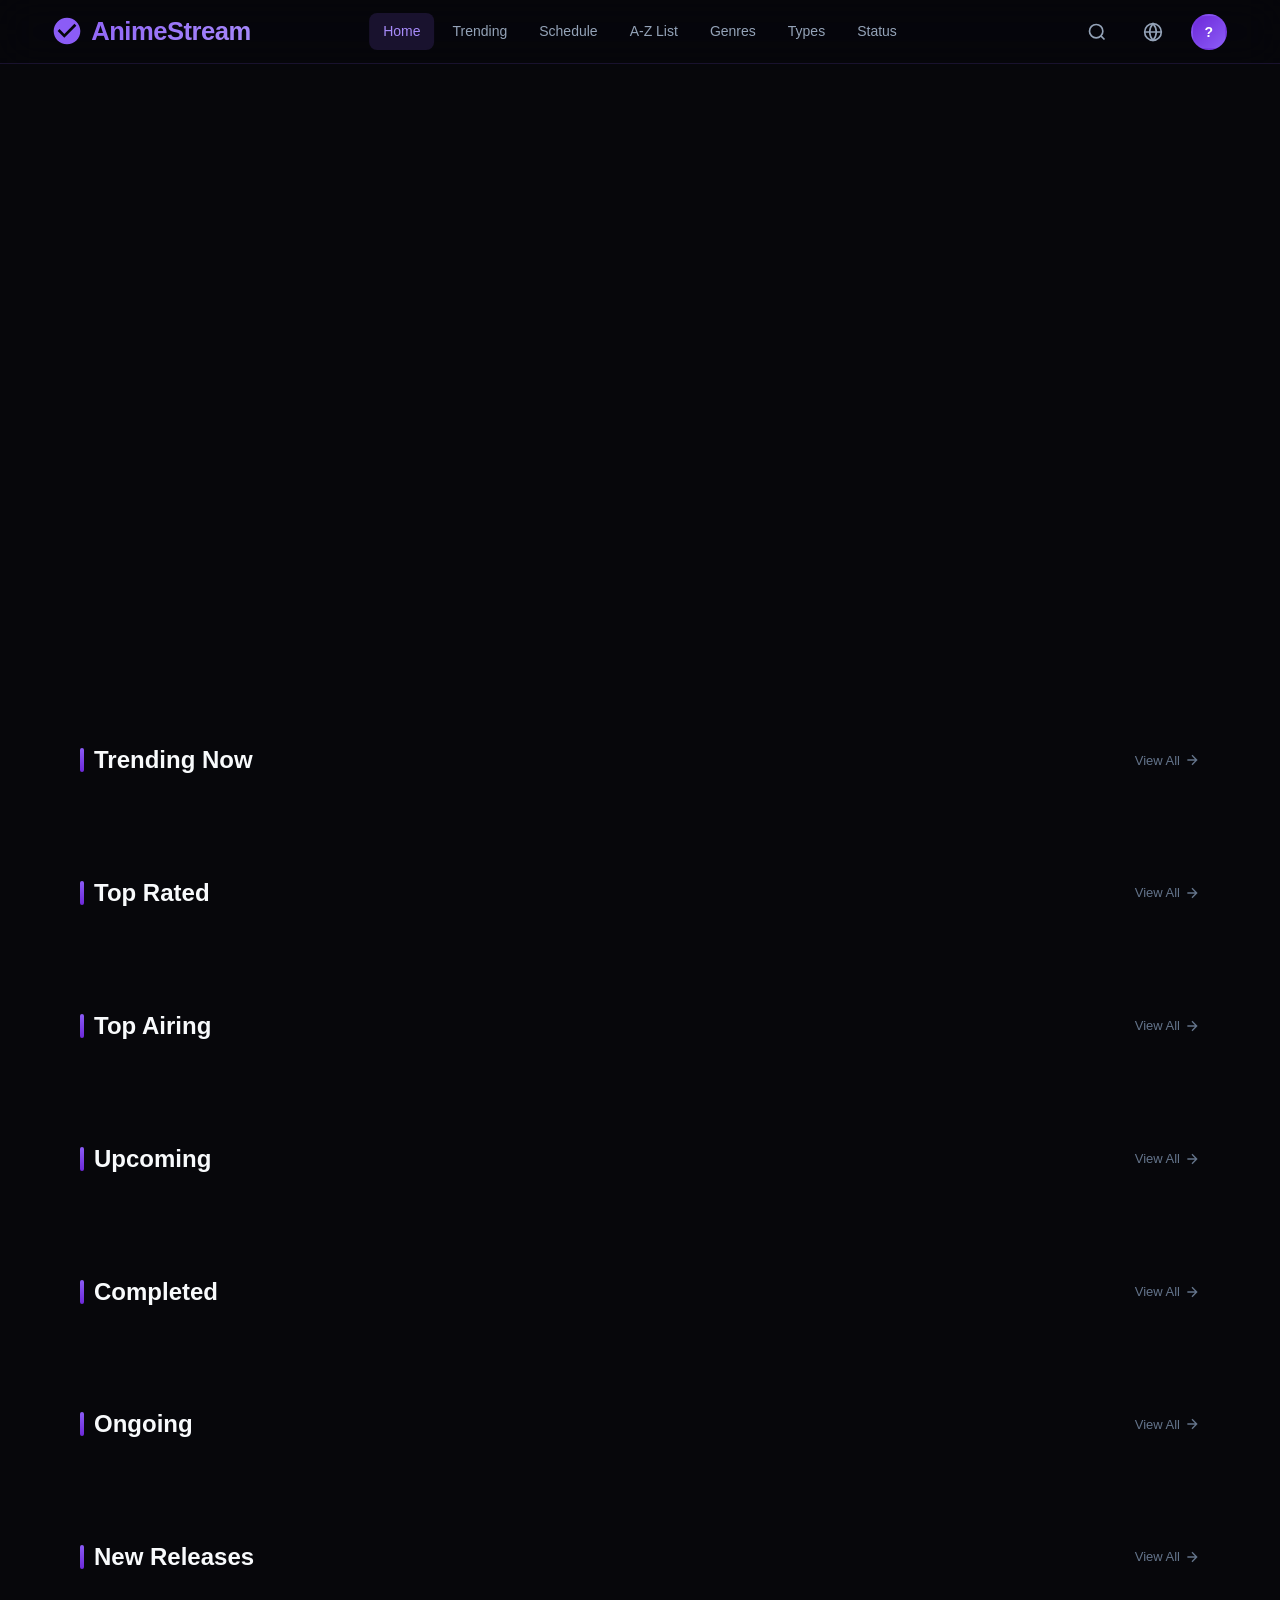
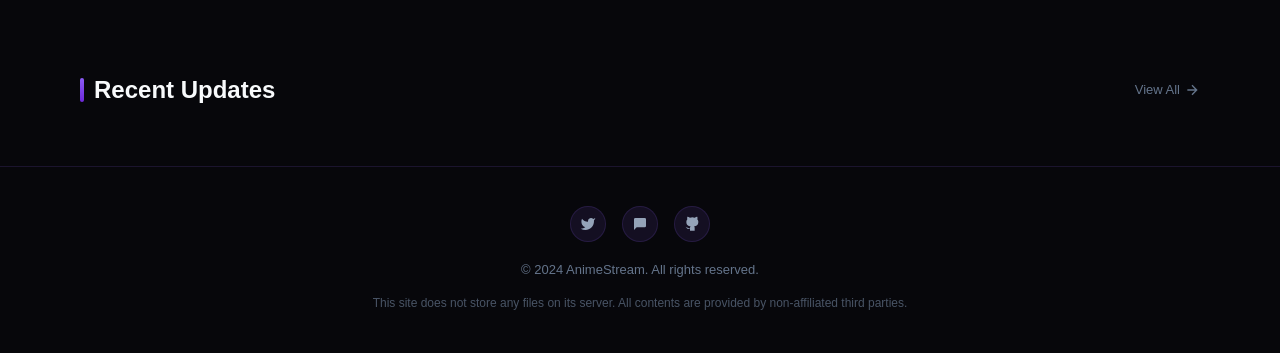
==== commit c9642dea: "Update and rename public/index.html to index.html" ====
--- a/index.html
+++ b/index.html
@@ -1,342 +1,1834 @@
 <!DOCTYPE html>
 <html lang="en">
 <head>
-  <meta charset="UTF-8">
-  <meta name="viewport" content="width=device-width, initial-scale=1.0">
-  <title>AnimeKai - Premium Cinematic Stream Hub</title>
-  <!-- Global Shared Style Block -->
-  <!-- CSS injected component loads here -->
-  <style>
-    /* Hero Slider styling */
-    .hero-slider {
-      position: relative;
-      height: 75vh;
-      width: 100%;
-      overflow: hidden;
-      margin-top: 70px;
-    }
-    .hero-track {
-      display: flex;
-      width: 100%;
-      height: 100%;
-      transition: transform 0.6s cubic-bezier(0.25, 1, 0.5, 1);
-    }
-    .hero-slide {
-      min-width: 100%;
-      height: 100%;
-      position: relative;
-      background-size: cover;
-      background-position: center;
-    }
-    .hero-slide::before {
-      content: '';
-      position: absolute;
-      inset: 0;
-      background: linear-gradient(to right, rgba(6, 6, 10, 0.95) 30%, rgba(6, 6, 10, 0.4) 60%, transparent),
-                  linear-gradient(to top, rgba(6, 6, 10, 1) 10%, transparent);
-    }
-    .hero-content {
-      position: absolute;
-      bottom: 15%;
-      left: 5%;
-      max-width: 600px;
-      z-index: 10;
-      padding: 0 1rem;
-    }
-    .hero-title {
-      font-size: clamp(2rem, 4vw, 3rem);
-      font-weight: 800;
-      margin-bottom: 1rem;
-      text-shadow: 0 2px 10px rgba(0,0,0,0.5);
-    }
-    .hero-synopsis {
-      font-size: 0.95rem;
-      margin-bottom: 1.5rem;
-      color: var(--text-secondary);
-      display: -webkit-box;
-      -webkit-line-clamp: 3;
-      -webkit-box-orient: vertical;
-      overflow: hidden;
-    }
-
-    /* Slider Controls */
-    .hero-nav {
-      position: absolute;
-      bottom: 5%;
-      right: 5%;
-      display: flex;
-      gap: 1rem;
-      z-index: 20;
-    }
-    .hero-nav-btn {
-      width: 45px;
-      height: 45px;
-      border-radius: 50%;
-      background: rgba(255, 255, 255, 0.1);
-      border: 1px solid var(--glass-border);
-      display: flex;
-      align-items: center;
-      justify-content: center;
-      color: #fff;
-      transition: var(--transition);
-    }
-    .hero-nav-btn:hover {
-      background: var(--accent);
-      transform: scale(1.1);
-    }
-
-    /* Row Slider System styling */
-    .row-container {
-      padding: 2rem 4%;
-      position: relative;
-    }
-    .row-header {
-      display: flex;
-      justify-content: space-between;
-      align-items: center;
-      margin-bottom: 1.5rem;
-    }
-    .row-slider {
-      display: flex;
-      gap: 1.5rem;
-      overflow-x: auto;
-      scroll-snap-type: x mandatory;
-      padding-bottom: 1rem;
-      scrollbar-width: none; /* Hide scrollbar Firefox */
-    }
-    .row-slider::-webkit-scrollbar {
-      display: none; /* Hide scrollbar Chrome/Safari */
-    }
-    .row-slider .anime-card {
-      min-width: 180px;
-      flex: 0 0 auto;
-      scroll-snap-align: start;
-    }
-    @media(max-width: 768px) {
-      .row-slider .anime-card {
-        min-width: 140px;
-      }
-    }
-  </style>
+<meta charset="UTF-8">
+<meta name="viewport" content="width=device-width, initial-scale=1.0, maximum-scale=1.0, user-scalable=no">
+<meta name="description" content="Watch premium anime online in HD quality. Stream thousands of anime series and movies.">
+<meta property="og:title" content="AnimeStream - Premium Anime Streaming">
+<meta property="og:description" content="Watch premium anime online in HD quality">
+<meta property="og:type" content="website">
+<title>AnimeStream - Premium Anime Streaming</title>
+<style>
+/* ========== CSS RESET & DESIGN TOKENS ========== */
+*,*::before,*::after{margin:0;padding:0;box-sizing:border-box}
+:root{
+  --bg-primary:#07070b;
+  --bg-secondary:#0f0f1a;
+  --bg-card:#16162a;
+  --bg-glass:rgba(22,22,42,0.85);
+  --accent:#8b5cf6;
+  --accent-glow:#a78bfa;
+  --accent-dim:#6d28d9;
+  --text-primary:#f8fafc;
+  --text-secondary:#94a3b8;
+  --text-muted:#64748b;
+  --border:rgba(139,92,246,0.15);
+  --border-glow:rgba(139,92,246,0.4);
+  --success:#22c55e;
+  --error:#ef4444;
+  --warning:#f59e0b;
+  --radius-sm:8px;
+  --radius-md:12px;
+  --radius-lg:16px;
+  --radius-xl:24px;
+  --shadow-sm:0 2px 8px rgba(0,0,0,0.3);
+  --shadow-md:0 8px 24px rgba(0,0,0,0.4);
+  --shadow-lg:0 16px 48px rgba(0,0,0,0.5);
+  --shadow-glow:0 0 30px rgba(139,92,246,0.15);
+  --transition-fast:0.15s ease;
+  --transition-base:0.3s ease;
+  --transition-slow:0.5s ease;
+  --header-height:64px;
+  --sidebar-width:280px;
+}
+html,body{overflow-x:hidden;max-width:100%;min-height:100dvh}
+body{
+  font-family:-apple-system,BlinkMacSystemFont,'Segoe UI',Roboto,'Helvetica Neue',Arial,sans-serif;
+  background:var(--bg-primary);
+  color:var(--text-primary);
+  line-height:1.5;
+  -webkit-font-smoothing:antialiased;
+  -moz-osx-font-smoothing:grayscale;
+}
+a{color:inherit;text-decoration:none}
+button{border:none;background:none;cursor:pointer;font-family:inherit;color:inherit}
+img{max-width:100%;display:block}
+ul{list-style:none}
+input,textarea{font-family:inherit;color:inherit;outline:none}
+
+/* ========== SCROLLBAR ========== */
+::-webkit-scrollbar{width:6px;height:6px}
+::-webkit-scrollbar-track{background:var(--bg-primary)}
+::-webkit-scrollbar-thumb{background:var(--accent-dim);border-radius:3px}
+::-webkit-scrollbar-thumb:hover{background:var(--accent)}
+
+/* ========== SKELETON LOADER ========== */
+@keyframes shimmer{0%{background-position:-200% 0}100%{background-position:200% 0}}
+.skeleton{
+  background:linear-gradient(90deg,var(--bg-card) 25%,rgba(139,92,246,0.1) 50%,var(--bg-card) 75%);
+  background-size:200% 100%;
+  animation:shimmer 1.5s infinite;
+  border-radius:var(--radius-sm);
+}
+
+/* ========== HEADER ========== */
+.header{
+  position:fixed;top:0;left:0;right:0;
+  height:var(--header-height);
+  background:rgba(7,7,11,0.85);
+  backdrop-filter:blur(20px) saturate(180%);
+  -webkit-backdrop-filter:blur(20px) saturate(180%);
+  border-bottom:1px solid var(--border);
+  z-index:1000;
+  display:flex;align-items:center;justify-content:space-between;
+  padding:0 4vw;
+  transition:background var(--transition-base),box-shadow var(--transition-base);
+}
+.header.scrolled{background:rgba(7,7,11,0.95);box-shadow:var(--shadow-md)}
+.header-left,.header-right{display:flex;align-items:center;gap:16px}
+.header-center{position:absolute;left:50%;transform:translateX(-50%)}
+.logo{
+  font-size:clamp(1.2rem,2vw,1.6rem);
+  font-weight:800;
+  background:linear-gradient(135deg,var(--accent),var(--accent-glow));
+  -webkit-background-clip:text;-webkit-text-fill-color:transparent;
+  background-clip:text;
+  letter-spacing:-0.5px;
+  display:flex;align-items:center;gap:8px;
+}
+.logo-icon{width:32px;height:32px;fill:var(--accent)}
+
+/* Menu Toggle */
+.menu-toggle{
+  width:40px;height:40px;
+  display:flex;flex-direction:column;justify-content:center;align-items:center;gap:5px;
+  border-radius:var(--radius-sm);
+  transition:background var(--transition-fast);
+}
+.menu-toggle:hover{background:rgba(139,92,246,0.1)}
+.menu-toggle span{
+  display:block;width:20px;height:2px;
+  background:var(--text-primary);
+  border-radius:1px;
+  transition:transform var(--transition-fast),opacity var(--transition-fast);
+}
+.menu-toggle.active span:nth-child(1){transform:translateY(7px) rotate(45deg)}
+.menu-toggle.active span:nth-child(2){opacity:0}
+.menu-toggle.active span:nth-child(3){transform:translateY(-7px) rotate(-45deg)}
+
+/* Header Actions */
+.header-btn{
+  width:40px;height:40px;
+  display:flex;align-items:center;justify-content:center;
+  border-radius:50%;
+  transition:background var(--transition-fast),transform var(--transition-fast);
+  position:relative;
+}
+.header-btn:hover{background:rgba(139,92,246,0.15);transform:scale(1.05)}
+.header-btn svg{width:20px;height:20px;stroke:var(--text-secondary);fill:none;stroke-width:2}
+.header-btn:hover svg{stroke:var(--accent-glow)}
+
+.profile-btn img,.profile-btn .avatar-placeholder{
+  width:36px;height:36px;border-radius:50%;object-fit:cover;
+  border:2px solid var(--border);
+  transition:border-color var(--transition-fast);
+}
+.profile-btn:hover img,.profile-btn:hover .avatar-placeholder{border-color:var(--accent)}
+.avatar-placeholder{
+  background:linear-gradient(135deg,var(--accent-dim),var(--accent));
+  display:flex;align-items:center;justify-content:center;
+  font-weight:700;font-size:14px;color:#fff;
+}
+
+/* Desktop Nav */
+.desktop-nav{display:none;align-items:center;gap:4px}
+.nav-item{
+  padding:8px 14px;
+  font-size:0.875rem;font-weight:500;color:var(--text-secondary);
+  border-radius:var(--radius-sm);
+  transition:all var(--transition-fast);
+  position:relative;
+  white-space:nowrap;
+}
+.nav-item:hover{color:var(--text-primary);background:rgba(139,92,246,0.1)}
+.nav-item.active{color:var(--accent-glow);background:rgba(139,92,246,0.15)}
+
+/* Mega Menu */
+.mega-menu-trigger{position:relative}
+.mega-menu{
+  position:absolute;top:calc(100% + 8px);left:50%;transform:translateX(-50%) translateY(-10px);
+  background:var(--bg-glass);
+  backdrop-filter:blur(30px);
+  border:1px solid var(--border-glow);
+  border-radius:var(--radius-lg);
+  padding:20px;
+  min-width:320px;max-width:90vw;
+  opacity:0;visibility:hidden;
+  transition:opacity var(--transition-base),visibility var(--transition-base),transform var(--transition-base);
+  box-shadow:var(--shadow-lg),var(--shadow-glow);
+  z-index:1001;
+  pointer-events:none;
+}
+.mega-menu-trigger:hover .mega-menu,
+.mega-menu:hover{
+  opacity:1;visibility:visible;transform:translateX(-50%) translateY(0);
+  pointer-events:auto;
+}
+.mega-menu-title{
+  font-size:0.75rem;font-weight:700;text-transform:uppercase;
+  letter-spacing:1px;color:var(--accent-glow);margin-bottom:12px;
+}
+.mega-menu-grid{
+  display:grid;grid-template-columns:repeat(2,1fr);gap:8px;
+}
+.mega-menu-item{
+  padding:8px 12px;
+  font-size:0.8125rem;color:var(--text-secondary);
+  border-radius:var(--radius-sm);
+  transition:all var(--transition-fast);
+  cursor:pointer;
+}
+.mega-menu-item:hover{
+  background:rgba(139,92,246,0.15);
+  color:var(--text-primary);
+}
+
+/* Language Dropdown */
+.lang-dropdown{
+  position:absolute;top:calc(100% + 8px);right:0;
+  background:var(--bg-glass);
+  backdrop-filter:blur(20px);
+  border:1px solid var(--border);
+  border-radius:var(--radius-md);
+  padding:8px;
+  min-width:140px;
+  opacity:0;visibility:hidden;
+  transform:translateY(-8px);
+  transition:all var(--transition-base);
+  z-index:1001;
+}
+.lang-switcher{position:relative}
+.lang-switcher:hover .lang-dropdown{opacity:1;visibility:visible;transform:translateY(0)}
+.lang-option{
+  padding:8px 12px;
+  font-size:0.8125rem;
+  border-radius:var(--radius-sm);
+  cursor:pointer;
+  transition:background var(--transition-fast);
+  display:flex;align-items:center;gap:8px;
+}
+.lang-option:hover{background:rgba(139,92,246,0.15)}
+.lang-option.active{color:var(--accent-glow);font-weight:600}
+
+/* ========== MOBILE SIDEBAR ========== */
+.sidebar-overlay{
+  position:fixed;inset:0;
+  background:rgba(0,0,0,0.6);
+  backdrop-filter:blur(4px);
+  z-index:999;
+  opacity:0;visibility:hidden;
+  transition:opacity var(--transition-base),visibility var(--transition-base);
+}
+.sidebar-overlay.active{opacity:1;visibility:visible}
+.sidebar{
+  position:fixed;top:0;left:0;bottom:0;
+  width:var(--sidebar-width);max-width:85vw;
+  background:var(--bg-secondary);
+  border-right:1px solid var(--border);
+  z-index:1000;
+  transform:translateX(-100%);
+  transition:transform var(--transition-slow) cubic-bezier(0.4,0,0.2,1);
+  overflow-y:auto;
+  display:flex;flex-direction:column;
+}
+.sidebar.active{transform:translateX(0)}
+.sidebar-header{
+  padding:20px;
+  border-bottom:1px solid var(--border);
+  display:flex;align-items:center;justify-content:space-between;
+}
+.sidebar-nav{flex:1;padding:16px 0}
+.sidebar-item{
+  display:flex;align-items:center;gap:14px;
+  padding:12px 20px;
+  font-size:0.9375rem;color:var(--text-secondary);
+  transition:all var(--transition-fast);
+  cursor:pointer;
+}
+.sidebar-item:hover,.sidebar-item.active{
+  background:rgba(139,92,246,0.1);
+  color:var(--text-primary);
+}
+.sidebar-item svg{width:20px;height:20px;stroke:currentColor;fill:none;stroke-width:2;flex-shrink:0}
+.sidebar-divider{
+  height:1px;background:var(--border);margin:12px 20px;
+}
+.sidebar-footer{
+  padding:20px;
+  border-top:1px solid var(--border);
+  font-size:0.75rem;color:var(--text-muted);
+}
+
+/* ========== AUTH MODAL ========== */
+.auth-overlay{
+  position:fixed;inset:0;
+  background:rgba(0,0,0,0.7);
+  backdrop-filter:blur(20px);
+  z-index:9999;
+  display:flex;align-items:center;justify-content:center;
+  padding:20px;
+  opacity:0;visibility:hidden;
+  transition:opacity var(--transition-base),visibility var(--transition-base);
+}
+.auth-overlay.active{opacity:1;visibility:visible}
+.auth-modal{
+  background:linear-gradient(145deg,rgba(22,22,42,0.95),rgba(15,15,26,0.98));
+  border:1px solid var(--border-glow);
+  border-radius:var(--radius-xl);
+  width:100%;max-width:460px;
+  max-height:90vh;overflow-y:auto;
+  padding:36px 32px;
+  position:relative;
+  transform:scale(0.92) translateY(20px);
+  transition:transform var(--transition-slow) cubic-bezier(0.34,1.56,0.64,1);
+  box-shadow:var(--shadow-lg),0 0 60px rgba(139,92,246,0.1);
+}
+.auth-overlay.active .auth-modal{transform:scale(1) translateY(0)}
+.auth-close{
+  position:absolute;top:16px;right:16px;
+  width:36px;height:36px;
+  display:flex;align-items:center;justify-content:center;
+  border-radius:50%;
+  transition:background var(--transition-fast);
+}
+.auth-close:hover{background:rgba(255,255,255,0.1)}
+.auth-close svg{width:20px;height:20px;stroke:var(--text-muted);stroke-width:2}
+.auth-logo{
+  text-align:center;margin-bottom:28px;
+  font-size:1.5rem;font-weight:800;
+  background:linear-gradient(135deg,var(--accent),var(--accent-glow));
+  -webkit-background-clip:text;-webkit-text-fill-color:transparent;
+}
+.auth-tabs{
+  display:flex;gap:8px;margin-bottom:28px;
+  background:rgba(139,92,246,0.1);
+  border-radius:var(--radius-md);
+  padding:4px;
+}
+.auth-tab{
+  flex:1;padding:10px;
+  font-size:0.875rem;font-weight:600;
+  text-align:center;
+  border-radius:var(--radius-sm);
+  color:var(--text-secondary);
+  transition:all var(--transition-fast);
+}
+.auth-tab.active{
+  background:var(--accent);
+  color:#fff;
+  box-shadow:0 4px 12px rgba(139,92,246,0.3);
+}
+.auth-form{display:none}
+.auth-form.active{display:block;animation:fadeIn 0.3s ease}
+@keyframes fadeIn{from{opacity:0;transform:translateY(10px)}to{opacity:1;transform:translateY(0)}}
+.form-group{margin-bottom:18px}
+.form-label{
+  display:block;font-size:0.8125rem;font-weight:500;
+  color:var(--text-secondary);margin-bottom:6px;
+}
+.form-input{
+  width:100%;padding:12px 16px;
+  background:rgba(139,92,246,0.05);
+  border:1px solid var(--border);
+  border-radius:var(--radius-md);
+  font-size:0.9375rem;color:var(--text-primary);
+  transition:border-color var(--transition-fast),box-shadow var(--transition-fast);
+}
+.form-input:focus{
+  border-color:var(--accent-glow);
+  box-shadow:0 0 0 3px rgba(139,92,246,0.15);
+}
+.form-input::placeholder{color:var(--text-muted)}
+.form-checkbox{
+  display:flex;align-items:center;gap:8px;
+  font-size:0.8125rem;color:var(--text-secondary);
+  cursor:pointer;
+}
+.form-checkbox input{
+  width:16px;height:16px;
+  accent-color:var(--accent);
+  cursor:pointer;
+}
+.auth-btn{
+  width:100%;padding:14px;
+  background:linear-gradient(135deg,var(--accent),var(--accent-dim));
+  color:#fff;font-size:0.9375rem;font-weight:600;
+  border-radius:var(--radius-md);
+  transition:transform var(--transition-fast),box-shadow var(--transition-fast);
+  margin-top:8px;
+}
+.auth-btn:hover{transform:translateY(-2px);box-shadow:0 8px 24px rgba(139,92,246,0.3)}
+.auth-btn:active{transform:translateY(0)}
+.auth-btn:disabled{opacity:0.6;cursor:not-allowed;transform:none}
+.auth-footer{
+  text-align:center;margin-top:20px;
+  font-size:0.8125rem;color:var(--text-muted);
+}
+.auth-footer a{color:var(--accent-glow);font-weight:500}
+.auth-footer a:hover{text-decoration:underline}
+.auth-error{
+  background:rgba(239,68,68,0.1);
+  border:1px solid rgba(239,68,68,0.3);
+  color:var(--error);
+  padding:10px 14px;
+  border-radius:var(--radius-md);
+  font-size:0.8125rem;margin-bottom:16px;
+  display:none;
+}
+.auth-error.active{display:block}
+
+/* ========== SEARCH OVERLAY ========== */
+.search-overlay{
+  position:fixed;inset:0;
+  background:rgba(7,7,11,0.97);
+  backdrop-filter:blur(40px);
+  z-index:9998;
+  display:flex;flex-direction:column;
+  opacity:0;visibility:hidden;
+  transition:opacity var(--transition-slow),visibility var(--transition-slow);
+}
+.search-overlay.active{opacity:1;visibility:visible}
+.search-header{
+  padding:20px 4vw;
+  display:flex;align-items:center;gap:16px;
+  border-bottom:1px solid var(--border);
+}
+.search-input-wrap{
+  flex:1;display:flex;align-items:center;gap:12px;
+  background:rgba(139,92,246,0.05);
+  border:1px solid var(--border);
+  border-radius:var(--radius-lg);
+  padding:12px 20px;
+  transition:border-color var(--transition-fast),box-shadow var(--transition-fast);
+}
+.search-input-wrap:focus-within{
+  border-color:var(--accent-glow);
+  box-shadow:0 0 0 3px rgba(139,92,246,0.15);
+}
+.search-input-wrap svg{width:20px;height:20px;stroke:var(--text-muted);fill:none;stroke-width:2;flex-shrink:0}
+.search-input{
+  flex:1;background:transparent;border:none;
+  font-size:1.125rem;color:var(--text-primary);
+}
+.search-input::placeholder{color:var(--text-muted)}
+.search-close{
+  width:44px;height:44px;
+  display:flex;align-items:center;justify-content:center;
+  border-radius:50%;
+  transition:background var(--transition-fast);
+  flex-shrink:0;
+}
+.search-close:hover{background:rgba(139,92,246,0.15)}
+.search-close svg{width:24px;height:24px;stroke:var(--text-secondary);stroke-width:2}
+.search-filters{
+  padding:16px 4vw;
+  display:flex;gap:12px;flex-wrap:wrap;
+  border-bottom:1px solid var(--border);
+}
+.search-filter{
+  padding:8px 16px;
+  background:rgba(139,92,246,0.08);
+  border:1px solid var(--border);
+  border-radius:var(--radius-md);
+  font-size:0.8125rem;color:var(--text-secondary);
+  cursor:pointer;
+  transition:all var(--transition-fast);
+  appearance:none;
+}
+.search-filter:focus{border-color:var(--accent-glow)}
+.search-filter option{background:var(--bg-card);color:var(--text-primary)}
+.search-results{
+  flex:1;overflow-y:auto;
+  padding:24px 4vw;
+}
+.search-suggestions{
+  padding:16px 4vw;
+}
+.suggestion-title{
+  font-size:0.75rem;font-weight:700;text-transform:uppercase;
+  letter-spacing:1px;color:var(--text-muted);margin-bottom:12px;
+}
+.suggestion-grid{
+  display:grid;
+  grid-template-columns:repeat(auto-fill,minmax(160px,1fr));
+  gap:16px;
+}
+
+/* ========== HERO SLIDER ========== */
+.hero{
+  position:relative;
+  width:100%;
+  height:clamp(400px,60vw,85vh);
+  min-height:400px;
+  overflow:hidden;
+  margin-top:var(--header-height);
+}
+.hero-slide{
+  position:absolute;inset:0;
+  opacity:0;
+  visibility:hidden;
+  transition:opacity 0.8s ease,visibility 0.8s ease;
+}
+.hero-slide.active{opacity:1;visibility:visible}
+.hero-bg{
+  position:absolute;inset:0;
+  background-size:cover;
+  background-position:center top;
+}
+.hero-bg::after{
+  content:'';position:absolute;inset:0;
+  background:linear-gradient(to top,var(--bg-primary) 0%,rgba(7,7,11,0.7) 40%,rgba(7,7,11,0.3) 100%);
+}
+.hero-content{
+  position:absolute;bottom:0;left:0;right:0;
+  padding:clamp(24px,5vw,80px) clamp(16px,4vw,80px);
+  z-index:2;
+  max-width:900px;
+}
+.hero-badge{
+  display:inline-flex;align-items:center;gap:6px;
+  padding:6px 14px;
+  background:rgba(139,92,246,0.2);
+  border:1px solid var(--border-glow);
+  border-radius:100px;
+  font-size:0.75rem;font-weight:700;
+  color:var(--accent-glow);text-transform:uppercase;
+  letter-spacing:1px;margin-bottom:16px;
+}
+.hero-title{
+  font-size:clamp(1.75rem,4vw,3.5rem);
+  font-weight:800;
+  line-height:1.1;
+  margin-bottom:16px;
+  text-shadow:0 2px 20px rgba(0,0,0,0.5);
+}
+.hero-meta{
+  display:flex;align-items:center;gap:16px;flex-wrap:wrap;
+  margin-bottom:16px;
+  font-size:0.875rem;color:var(--text-secondary);
+}
+.hero-meta span{display:flex;align-items:center;gap:4px}
+.hero-meta .score{color:#fbbf24;font-weight:700}
+.hero-genres{display:flex;gap:8px;flex-wrap:wrap;margin-bottom:20px}
+.hero-genre{
+  padding:4px 12px;
+  background:rgba(139,92,246,0.15);
+  border:1px solid var(--border);
+  border-radius:100px;
+  font-size:0.75rem;color:var(--text-secondary);
+}
+.hero-synopsis{
+  font-size:clamp(0.875rem,1.2vw,1rem);
+  color:var(--text-secondary);
+  line-height:1.6;
+  margin-bottom:24px;
+  display:-webkit-box;-webkit-line-clamp:3;-webkit-box-orient:vertical;
+  overflow:hidden;
+  max-width:600px;
+}
+.hero-actions{display:flex;gap:12px;flex-wrap:wrap}
+.hero-btn{
+  display:flex;align-items:center;gap:8px;
+  padding:12px 28px;
+  border-radius:var(--radius-md);
+  font-size:0.9375rem;font-weight:600;
+  transition:all var(--transition-fast);
+}
+.hero-btn-primary{
+  background:var(--accent);
+  color:#fff;
+}
+.hero-btn-primary:hover{background:var(--accent-dim);transform:translateY(-2px);box-shadow:0 8px24px rgba(139,92,246,0.3)}
+.hero-btn-secondary{
+  background:rgba(255,255,255,0.1);
+  color:var(--text-primary);
+  border:1px solid rgba(255,255,255,0.2);
+}
+.hero-btn-secondary:hover{background:rgba(255,255,255,0.2)}
+.hero-btn svg{width:20px;height:20px}
+
+/* Hero Navigation */
+.hero-nav{
+  position:absolute;
+  top:50%;transform:translateY(-50%);
+  width:48px;height:48px;
+  display:flex;align-items:center;justify-content:center;
+  background:rgba(0,0,0,0.4);
+  backdrop-filter:blur(10px);
+  border:1px solid rgba(255,255,255,0.1);
+  border-radius:50%;
+  z-index:10;
+  cursor:pointer;
+  transition:all var(--transition-fast);
+  opacity:0;
+}
+.hero:hover .hero-nav{opacity:1}
+.hero-nav:hover{background:rgba(139,92,246,0.3);border-color:var(--accent-glow)}
+.hero-nav svg{width:20px;height:20px;stroke:#fff;fill:none;stroke-width:2}
+.hero-prev{left:20px}
+.hero-next{right:20px}
+.hero-dots{
+  position:absolute;bottom:24px;left:50%;transform:translateX(-50%);
+  display:flex;gap:8px;z-index:10;
+}
+.hero-dot{
+  width:8px;height:8px;
+  border-radius:50%;
+  background:rgba(255,255,255,0.3);
+  cursor:pointer;
+  transition:all var(--transition-fast);
+}
+.hero-dot.active{background:var(--accent);width:24px;border-radius:4px}
+.hero-dot:hover{background:rgba(255,255,255,0.6)}
+
+/* ========== SECTIONS & WIDGETS ========== */
+.section{
+  padding:clamp(24px,3vw,48px) clamp(16px,4vw,80px);
+}
+.section-header{
+  display:flex;align-items:center;justify-content:space-between;
+  margin-bottom:20px;
+}
+.section-title{
+  font-size:clamp(1.125rem,2vw,1.5rem);
+  font-weight:700;
+  display:flex;align-items:center;gap:10px;
+}
+.section-title::before{
+  content:'';width:4px;height:24px;
+  background:linear-gradient(to bottom,var(--accent),var(--accent-dim));
+  border-radius:2px;
+}
+.section-link{
+  font-size:0.8125rem;color:var(--text-muted);
+  display:flex;align-items:center;gap:4px;
+  transition:color var(--transition-fast);
+}
+.section-link:hover{color:var(--accent-glow)}
+.section-link svg{width:16px;height:16px;stroke:currentColor;fill:none;stroke-width:2}
+
+/* ========== ANIME SLIDER ========== */
+.slider-container{position:relative}
+.slider-track-wrap{overflow:hidden;margin:0 -8px}
+.slider-track{
+  display:flex;gap:16px;
+  padding:8px;
+  overflow-x:auto;
+  scroll-behavior:smooth;
+  scrollbar-width:none;
+  -ms-overflow-style:none;
+  scroll-snap-type:x mandatory;
+}
+.slider-track::-webkit-scrollbar{display:none}
+.slider-arrow{
+  position:absolute;top:50%;transform:translateY(-50%);
+  width:44px;height:44px;
+  display:flex;align-items:center;justify-content:center;
+  background:rgba(7,7,11,0.8);
+  backdrop-filter:blur(10px);
+  border:1px solid var(--border);
+  border-radius:50%;
+  z-index:5;
+  cursor:pointer;
+  opacity:0;
+  transition:all var(--transition-fast);
+}
+.slider-container:hover .slider-arrow{opacity:1}
+.slider-arrow:hover{background:var(--accent);border-color:var(--accent-glow)}
+.slider-arrow svg{width:20px;height:20px;stroke:#fff;fill:none;stroke-width:2}
+.slider-prev{left:-12px}
+.slider-next{right:-12px}
+
+/* ========== ANIME CARD ========== */
+.anime-card{
+  flex:0 0 auto;
+  width:clamp(140px,18vw,200px);
+  scroll-snap-align:start;
+  cursor:pointer;
+  transition:transform var(--transition-base);
+}
+.anime-card:hover{transform:translateY(-8px)}
+.anime-card-poster{
+  position:relative;
+  aspect-ratio:2/3;
+  border-radius:var(--radius-md);
+  overflow:hidden;
+  background:var(--bg-card);
+  margin-bottom:10px;
+}
+.anime-card-poster img{
+  width:100%;height:100%;object-fit:cover;
+  transition:transform var(--transition-slow);
+}
+.anime-card:hover .anime-card-poster img{transform:scale(1.08)}
+.anime-card-overlay{
+  position:absolute;inset:0;
+  background:linear-gradient(to top,rgba(0,0,0,0.8) 0%,transparent 50%);
+  opacity:0;
+  transition:opacity var(--transition-base);
+  display:flex;align-items:flex-end;
+  padding:12px;
+}
+.anime-card:hover .anime-card-overlay{opacity:1}
+.anime-card-badges{
+  position:absolute;top:8px;left:8px;right:8px;
+  display:flex;gap:6px;flex-wrap:wrap;justify-content:flex-start;
+}
+.anime-card-badge{
+  padding:3px 8px;
+  border-radius:4px;
+  font-size:0.6875rem;font-weight:700;
+  text-transform:uppercase;letter-spacing:0.5px;
+}
+.badge-hd{background:rgba(34,197,94,0.9);color:#fff}
+.badge-sub{background:rgba(139,92,246,0.9);color:#fff}
+.badge-dub{background:rgba(245,158,11,0.9);color:#fff}
+.badge-eps{background:rgba(15,23,42,0.85);color:#fff;border:1px solid rgba(255,255,255,0.2)}
+.badge-score{background:rgba(251,191,36,0.9);color:#000}
+.anime-card-title{
+  font-size:0.8125rem;font-weight:600;
+  line-height:1.4;
+  display:-webkit-box;-webkit-line-clamp:2;-webkit-box-orient:vertical;
+  overflow:hidden;
+  color:var(--text-primary);
+}
+.anime-card-meta{
+  font-size:0.75rem;color:var(--text-muted);
+  margin-top:4px;
+  display:flex;align-items:center;gap:6px;
+}
+
+/* ========== FOOTER ========== */
+.footer{
+  padding:clamp(24px,3vw,48px) clamp(16px,4vw,80px);
+  border-top:1px solid var(--border);
+  text-align:center;
+}
+.footer-text{
+  font-size:0.8125rem;color:var(--text-muted);
+  line-height:1.8;
+  max-width:600px;margin:0 auto;
+}
+.footer-disclaimer{
+  margin-top:12px;
+  font-size:0.75rem;
+  opacity:0.7;
+}
+.footer-social{
+  display:flex;justify-content:center;gap:16px;
+  margin-bottom:16px;
+}
+.footer-social a{
+  width:36px;height:36px;
+  display:flex;align-items:center;justify-content:center;
+  border-radius:50%;
+  background:rgba(139,92,246,0.1);
+  border:1px solid var(--border);
+  transition:all var(--transition-fast);
+}
+.footer-social a:hover{background:var(--accent);border-color:var(--accent-glow);transform:translateY(-2px)}
+.footer-social svg{width:16px;height:16px;fill:var(--text-secondary)}
+.footer-social a:hover svg{fill:#fff}
+
+/* ========== TOAST ========== */
+.toast-container{
+  position:fixed;bottom:24px;right:24px;
+  z-index:10000;
+  display:flex;flex-direction:column;gap:8px;
+}
+.toast{
+  padding:12px 20px;
+  background:var(--bg-glass);
+  backdrop-filter:blur(20px);
+  border:1px solid var(--border);
+  border-radius:var(--radius-md);
+  font-size:0.875rem;
+  display:flex;align-items:center;gap:10px;
+  transform:translateX(120%);
+  transition:transform var(--transition-base);
+  box-shadow:var(--shadow-md);
+  max-width:320px;
+}
+.toast.show{transform:translateX(0)}
+.toast-success{border-color:rgba(34,197,94,0.3);color:var(--success)}
+.toast-error{border-color:rgba(239,68,68,0.3);color:var(--error)}
+
+/* ========== RESPONSIVE ========== */
+@media(min-width:768px){
+  .desktop-nav{display:flex}
+  .menu-toggle{display:none}
+  .hero{height:clamp(450px,55vw,80vh)}
+  .slider-prev{left:-20px}
+  .slider-next{right:-20px}
+}
+@media(min-width:1024px){
+  .hero{height:clamp(500px,50vw,75vh)}
+  .section{padding-left:80px;padding-right:80px}
+  .search-results{padding-left:80px;padding-right:80px}
+  .search-suggestions{padding-left:80px;padding-right:80px}
+  .search-header{padding-left:80px;padding-right:80px}
+  .search-filters{padding-left:80px;padding-right:80px}
+}
+@media(min-width:1440px){
+  .anime-card{width:200px}
+}
+@media(max-width:767px){
+  .header{padding:0 16px}
+  .hero-content{padding:24px 16px}
+  .hero-actions{flex-direction:column}
+  .hero-btn{width:100%;justify-content:center}
+  .hero-nav{display:none}
+  .hero-dots{bottom:16px}
+  .mega-menu{display:none}
+  .slider-arrow{display:none}
+  .auth-modal{padding:28px 20px}
+}
+@media(max-width:480px){
+  .anime-card{width:140px}
+  .suggestion-grid{grid-template-columns:repeat(2,1fr)}
+  .search-filters{gap:8px}
+  .search-filter{padding:6px 10px;font-size:0.75rem}
+}
+@media(orientation:landscape) and (max-height:500px){
+  .hero{height:100vh;min-height:300px}
+  .hero-synopsis{display:none}
+}
+
+/* ========== ANIMATIONS ========== */
+@keyframes fadeInUp{
+  from{opacity:0;transform:translateY(20px)}
+  to{opacity:1;transform:translateY(0)}
+}
+@keyframes pulse{
+  0%,100%{opacity:1}50%{opacity:0.5}
+}
+.animate-fadeInUp{animation:fadeInUp 0.6s ease forwards}
+</style>
+<base target="_blank">
 </head>
 <body>
 
-  <!-- Sticky Cinematic Header -->
-  <header id="main-header">
-    <a href="index.html" class="logo-area">
-      <svg width="32" height="32" viewBox="0 0 32 32" fill="none" xmlns="http://www.w3.org/2000/svg">
-        <circle cx="16" cy="16" r="14" fill="#8B5CF6" fill-opacity="0.2" stroke="#8B5CF6" stroke-width="2"/>
-        <path d="M11 9L23 16L11 23V9Z" fill="#8B5CF6"/>
-      </svg>
-      Enma<span>Stream</span>
+<!-- ========== HEADER ========== -->
+<header class="header" id="header">
+  <div class="header-left">
+    <button class="menu-toggle" id="menuToggle" aria-label="Menu">
+      <span></span><span></span><span></span>
+    </button>
+    <a href="index.html" class="logo">
+      <svg class="logo-icon" viewBox="0 0 24 24"><path d="M12 2C6.48 2 2 6.48 2 12s4.48 10 10 10 10-4.48 10-10S17.52 2 12 2zm-2 15l-5-5 1.41-1.41L10 14.17l7.59-7.59L19 8l-9 9z"/></svg>
+      AnimeStream
     </a>
-    <nav class="nav-menu">
-      <a href="index.html" class="nav-item active" data-translate="home">Home</a>
-      <a href="schedule.html" class="nav-item" data-translate="schedule">Schedule</a>
-      <a href="az-list.html" class="nav-item" data-translate="azList">A-Z List</a>
-      <a href="#" class="nav-item" onclick="toggleSearchOverlay(); return false;">Search</a>
-    </nav>
-    <div style="display:flex; align-items:center; gap:1.2rem;">
-      <select onchange="setLanguage(this.value)" style="background:var(--bg-tertiary); border:1px solid var(--glass-border); color: #fff; border-radius:4px; padding:0.25rem 0.5rem; outline:none;">
-        <option value="EN">EN</option>
-        <option value="JP">JP</option>
-        <option value="BN">BN</option>
-      </select>
-      <a href="profile.html" id="profile-trigger">
-        <svg width="24" height="24" viewBox="0 0 24 24" fill="none" stroke="currentColor" stroke-width="2" stroke-linecap="round" stroke-linejoin="round" style="color:var(--text-primary); transition: var(--transition); cursor: pointer;"><path d="M20 21v-2a4 4 0 0 0-4-4H8a4 4 0 0 0-4 4v2"></path><circle cx="12" cy="7" r="4"></circle></svg>
+  </div>
+  <nav class="header-center desktop-nav" id="desktopNav">
+    <a href="index.html" class="nav-item active" data-i18n="nav.home">Home</a>
+    <a href="search.html?filter=trending" class="nav-item" data-i18n="nav.trending">Trending</a>
+    <a href="schedule.html" class="nav-item" data-i18n="nav.schedule">Schedule</a>
+    <a href="az-list.html" class="nav-item" data-i18n="nav.az">A-Z List</a>
+    <div class="nav-item mega-menu-trigger" data-i18n="nav.genres">Genres
+      <div class="mega-menu" id="genresMenu">
+        <div class="mega-menu-title" data-i18n="menu.genres">Anime Genres</div>
+        <div class="mega-menu-grid" id="genresGrid"></div>
+      </div>
+    </div>
+    <div class="nav-item mega-menu-trigger" data-i18n="nav.types">Types
+      <div class="mega-menu">
+        <div class="mega-menu-title" data-i18n="menu.types">Content Types</div>
+        <div class="mega-menu-grid">
+          <a href="search.html?type=tv" class="mega-menu-item">TV Series</a>
+          <a href="search.html?type=movie" class="mega-menu-item">Movie</a>
+          <a href="search.html?type=ova" class="mega-menu-item">OVA</a>
+          <a href="search.html?type=ona" class="mega-menu-item">ONA</a>
+          <a href="search.html?type=special" class="mega-menu-item">Special</a>
+          <a href="search.html?type=music" class="mega-menu-item">Music</a>
+        </div>
+      </div>
+    </div>
+    <div class="nav-item mega-menu-trigger" data-i18n="nav.status">Status
+      <div class="mega-menu">
+        <div class="mega-menu-title" data-i18n="menu.status">Airing Status</div>
+        <div class="mega-menu-grid">
+          <a href="search.html?status=airing" class="mega-menu-item">Airing</a>
+          <a href="search.html?status=complete" class="mega-menu-item">Completed</a>
+          <a href="search.html?status=upcoming" class="mega-menu-item">Upcoming</a>
+        </div>
+      </div>
+    </div>
+  </nav>
+  <div class="header-right">
+    <button class="header-btn" id="searchBtn" aria-label="Search">
+      <svg viewBox="0 0 24 24"><circle cx="11" cy="11" r="8"/><path d="m21 21-4.35-4.35"/></svg>
+    </button>
+    <div class="lang-switcher">
+      <button class="header-btn" id="langBtn" aria-label="Language">
+        <svg viewBox="0 0 24 24"><circle cx="12" cy="12" r="10"/><path d="M2 12h20M12 2a15.3 15.3 0 0 1 4 10 15.3 15.3 0 0 1-4 10 15.3 15.3 0 0 1-4-10 15.3 15.3 0 0 1 4-10z"/></svg>
+      </button>
+      <div class="lang-dropdown" id="langDropdown">
+        <div class="lang-option active" data-lang="en">🇺🇸 English</div>
+        <div class="lang-option" data-lang="jp">🇯🇵 日本語</div>
+        <div class="lang-option" data-lang="bn">🇧🇩 বাংলা</div>
+      </div>
+    </div>
+    <button class="header-btn profile-btn" id="profileBtn" aria-label="Profile">
+      <div class="avatar-placeholder" id="headerAvatar">?</div>
+    </button>
+  </div>
+</header>
+
+<!-- ========== MOBILE SIDEBAR ========== -->
+<div class="sidebar-overlay" id="sidebarOverlay"></div>
+<aside class="sidebar" id="sidebar">
+  <div class="sidebar-header">
+    <a href="index.html" class="logo">
+      <svg class="logo-icon" viewBox="0 0 24 24"><path d="M12 2C6.48 2 2 6.48 2 12s4.48 10 10 10 10-4.48 10-10S17.52 2 12 2zm-2 15l-5-5 1.41-1.41L10 14.17l7.59-7.59L19 8l-9 9z"/></svg>
+      AnimeStream
+    </a>
+    <button class="auth-close" id="sidebarClose">
+      <svg viewBox="0 0 24 24"><path d="M18 6L6 18M6 6l12 12"/></svg>
+    </button>
+  </div>
+  <nav class="sidebar-nav">
+    <a href="index.html" class="sidebar-item active">
+      <svg viewBox="0 0 24 24"><path d="M3 9l9-7 9 7v11a2 2 0 0 1-2 2H5a2 2 0 0 1-2-2z"/><polyline points="9 22 9 12 15 12 15 22"/></svg>
+      <span data-i18n="nav.home">Home</span>
+    </a>
+    <a href="search.html?filter=trending" class="sidebar-item">
+      <svg viewBox="0 0 24 24"><polyline points="23 6 13.5 15.5 8.5 10.5 1 18"/><polyline points="17 6 23 6 23 12"/></svg>
+      <span data-i18n="nav.trending">Trending</span>
+    </a>
+    <a href="schedule.html" class="sidebar-item">
+      <svg viewBox="0 0 24 24"><rect x="3" y="4" width="18" height="18" rx="2" ry="2"/><line x1="16" y1="2" x2="16" y2="6"/><line x1="8" y1="2" x2="8" y2="6"/><line x1="3" y1="10" x2="21" y2="10"/></svg>
+      <span data-i18n="nav.schedule">Schedule</span>
+    </a>
+    <a href="az-list.html" class="sidebar-item">
+      <svg viewBox="0 0 24 24"><path d="M4 19.5A2.5 2.5 0 0 1 6.5 17H20"/><path d="M6.5 2H20v20H6.5A2.5 2.5 0 0 1 4 19.5v-15A2.5 2.5 0 0 1 6.5 2z"/></svg>
+      <span data-i18n="nav.az">A-Z List</span>
+    </a>
+    <div class="sidebar-divider"></div>
+    <a href="search.html?type=tv" class="sidebar-item">
+      <svg viewBox="0 0 24 24"><rect x="2" y="7" width="20" height="15" rx="2" ry="2"/><polyline points="17 2 12 7 7 2"/></svg>
+      <span data-i18n="nav.tv">TV Series</span>
+    </a>
+    <a href="search.html?type=movie" class="sidebar-item">
+      <svg viewBox="0 0 24 24"><circle cx="12" cy="12" r="10"/><polygon points="10 8 16 12 10 16 10 8"/></svg>
+      <span data-i18n="nav.movies">Movies</span>
+    </a>
+    <a href="search.html?status=airing" class="sidebar-item">
+      <svg viewBox="0 0 24 24"><path d="M1 12s4-8 11-8 11 8 11 8-4 8-11 8-11-8-11-8z"/><circle cx="12" cy="12" r="3"/></svg>
+      <span data-i18n="nav.ongoing">Ongoing</span>
+    </a>
+    <div class="sidebar-divider"></div>
+    <a href="profile.html" class="sidebar-item" id="sidebarProfile">
+      <svg viewBox="0 0 24 24"><path d="M20 21v-2a4 4 0 0 0-4-4H8a4 4 0 0 0-4 4v2"/><circle cx="12" cy="7" r="4"/></svg>
+      <span data-i18n="nav.profile">Profile</span>
+    </a>
+  </nav>
+  <div class="sidebar-footer">
+    <p data-i18n="footer.disclaimer">This site does not store any files on its server. All contents are provided by non-affiliated third parties.</p>
+  </div>
+</aside>
+
+<!-- ========== AUTH MODAL ========== -->
+<div class="auth-overlay" id="authOverlay">
+  <div class="auth-modal">
+    <button class="auth-close" id="authClose">
+      <svg viewBox="0 0 24 24"><path d="M18 6L6 18M6 6l12 12"/></svg>
+    </button>
+    <div class="auth-logo">AnimeStream</div>
+    <div class="auth-tabs">
+      <button class="auth-tab active" data-tab="login" data-i18n="auth.login">Login</button>
+      <button class="auth-tab" data-tab="signup" data-i18n="auth.signup">Sign Up</button>
+    </div>
+    <div class="auth-error" id="authError"></div>
+    <form class="auth-form active" id="loginForm">
+      <div class="form-group">
+        <label class="form-label" data-i18n="auth.email">Email or Username</label>
+        <input type="text" class="form-input" id="loginEmail" placeholder="Enter email or username" required>
+      </div>
+      <div class="form-group">
+        <label class="form-label" data-i18n="auth.password">Password</label>
+        <input type="password" class="form-input" id="loginPassword" placeholder="Enter password" required minlength="6">
+      </div>
+      <div class="form-group">
+        <label class="form-checkbox">
+          <input type="checkbox" id="loginRemember">
+          <span data-i18n="auth.remember">Remember me</span>
+        </label>
+      </div>
+      <button type="submit" class="auth-btn" id="loginBtn" data-i18n="auth.loginBtn">Login</button>
+      <div class="auth-footer">
+        <span data-i18n="auth.noAccount">Don't have an account?</span> <a href="#" id="switchToSignup" data-i18n="auth.signupLink">Sign up</a>
+      </div>
+    </form>
+    <form class="auth-form" id="signupForm">
+      <div class="form-group">
+        <label class="form-label" data-i18n="auth.name">Full Name</label>
+        <input type="text" class="form-input" id="signupName" placeholder="Enter your name" required>
+      </div>
+      <div class="form-group">
+        <label class="form-label" data-i18n="auth.username">Username</label>
+        <input type="text" class="form-input" id="signupUsername" placeholder="Choose a username" required>
+      </div>
+      <div class="form-group">
+        <label class="form-label" data-i18n="auth.emailLabel">Email</label>
+        <input type="email" class="form-input" id="signupEmail" placeholder="Enter your email" required>
+      </div>
+      <div class="form-group">
+        <label class="form-label" data-i18n="auth.passwordLabel">Password</label>
+        <input type="password" class="form-input" id="signupPassword" placeholder="Create password" required minlength="6">
+      </div>
+      <div class="form-group">
+        <label class="form-label" data-i18n="auth.confirmPassword">Confirm Password</label>
+        <input type="password" class="form-input" id="signupConfirm" placeholder="Confirm password" required minlength="6">
+      </div>
+      <div class="form-group">
+        <label class="form-checkbox">
+          <input type="checkbox" id="signupTerms" required>
+          <span data-i18n="auth.terms">I agree to the Terms of Service</span>
+        </label>
+      </div>
+      <button type="submit" class="auth-btn" id="signupBtn" data-i18n="auth.signupBtn">Create Account</button>
+      <div class="auth-footer">
+        <span data-i18n="auth.haveAccount">Already have an account?</span> <a href="#" id="switchToLogin" data-i18n="auth.loginLink">Login</a>
+      </div>
+    </form>
+  </div>
+</div>
+
+<!-- ========== SEARCH OVERLAY ========== -->
+<div class="search-overlay" id="searchOverlay">
+  <div class="search-header">
+    <div class="search-input-wrap">
+      <svg viewBox="0 0 24 24"><circle cx="11" cy="11" r="8"/><path d="m21 21-4.35-4.35"/></svg>
+      <input type="text" class="search-input" id="searchInput" placeholder="Search anime, movies, OVAs..." autocomplete="off">
+    </div>
+    <button class="search-close" id="searchClose">
+      <svg viewBox="0 0 24 24"><path d="M18 6L6 18M6 6l12 12"/></svg>
+    </button>
+  </div>
+  <div class="search-filters">
+    <select class="search-filter" id="searchGenre">
+      <option value="" data-i18n="search.allGenres">All Genres</option>
+    </select>
+    <select class="search-filter" id="searchType">
+      <option value="" data-i18n="search.allTypes">All Types</option>
+      <option value="tv">TV</option>
+      <option value="movie">Movie</option>
+      <option value="ova">OVA</option>
+      <option value="ona">ONA</option>
+      <option value="special">Special</option>
+    </select>
+    <select class="search-filter" id="searchStatus">
+      <option value="" data-i18n="search.allStatus">All Status</option>
+      <option value="airing" data-i18n="search.airing">Airing</option>
+      <option value="complete" data-i18n="search.completed">Completed</option>
+      <option value="upcoming" data-i18n="search.upcoming">Upcoming</option>
+    </select>
+    <select class="search-filter" id="searchYear">
+      <option value="" data-i18n="search.allYears">All Years</option>
+    </select>
+    <select class="search-filter" id="searchSort">
+      <option value="" data-i18n="search.relevance">Relevance</option>
+      <option value="score" data-i18n="search.score">Score</option>
+      <option value="popularity" data-i18n="search.popularity">Popularity</option>
+      <option value="start_date" data-i18n="search.newest">Newest</option>
+    </select>
+  </div>
+  <div class="search-results" id="searchResults">
+    <div class="search-suggestions" id="searchSuggestions">
+      <div class="suggestion-title" data-i18n="search.trending">Trending Now</div>
+      <div class="suggestion-grid" id="trendingSuggestions"></div>
+    </div>
+  </div>
+</div>
+
+<!-- ========== HERO SLIDER ========== -->
+<section class="hero" id="hero">
+  <div class="hero-slides" id="heroSlides"></div>
+  <button class="hero-nav hero-prev" id="heroPrev" aria-label="Previous">
+    <svg viewBox="0 0 24 24"><path d="M15 18l-6-6 6-6"/></svg>
+  </button>
+  <button class="hero-nav hero-next" id="heroNext" aria-label="Next">
+    <svg viewBox="0 0 24 24"><path d="M9 18l6-6-6-6"/></svg>
+  </button>
+  <div class="hero-dots" id="heroDots"></div>
+</section>
+
+<!-- ========== WIDGETS ========== -->
+<main id="mainContent">
+  <section class="section">
+    <div class="section-header">
+      <h2 class="section-title" data-i18n="widgets.trending">Trending Now</h2>
+      <a href="search.html?filter=trending" class="section-link">
+        <span data-i18n="widgets.viewAll">View All</span>
+        <svg viewBox="0 0 24 24"><path d="M5 12h14M12 5l7 7-7 7"/></svg>
       </a>
     </div>
-  </header>
-
-  <main style="padding-top:0;">
-    <!-- Epic Cinematic Hero Slider -->
-    <section class="hero-slider" id="hero-slider">
-      <div class="hero-track" id="hero-track">
-        <!-- Dyn Slides loaded via JavaScript -->
-      </div>
-      <div class="hero-nav">
-        <button class="hero-nav-btn" onclick="slidePrev()">&lt;</button>
-        <button class="hero-nav-btn" onclick="slideNext()">&gt;</button>
-      </div>
-    </section>
-
-    <!-- Content Sections -->
-    <section class="row-container">
-      <div class="row-header">
-        <h2 data-translate="trending">Trending Anime</h2>
-      </div>
-      <div class="row-slider" id="trending-shelf">
-        <!-- Skeleton cards loaded by engine JS dynamically -->
-      </div>
-    </section>
-
-    <section class="row-container">
-      <div class="row-header">
-        <h2>Top Airing</h2>
-      </div>
-      <div class="row-slider" id="airing-shelf">
-        <!-- Dyn Cards -->
-      </div>
-    </section>
-  </main>
-
-  <!-- Fullscreen Search system -->
-  <div id="search-overlay" style="position:fixed; inset:0; background:rgba(6,6,10,0.98); backdrop-filter:blur(20px); z-index:9999; display:none; align-items:center; justify-content:center; flex-direction:column; opacity:0; transition:var(--transition);">
-    <button onclick="toggleSearchOverlay()" style="position:absolute; top:30px; right:4%; font-size:2rem; color:var(--text-muted);">&times;</button>
-    <div style="width:90%; max-width:800px; text-align:center;">
-      <input type="text" id="overlay-search-input" placeholder="Search premium titles..." style="width:100%; background:transparent; border:none; border-bottom:3px solid var(--accent); padding:1rem; font-size:2rem; font-weight:700; color:#fff; text-align:center; outline:none;" oninput="executeLiveSearch(this.value)">
-      <div id="search-results-tray" class="anime-grid" style="margin-top:3rem; max-height:60vh; overflow-y:auto; padding: 0;"></div>
+    <div class="slider-container" id="trendingContainer"></div>
+  </section>
+
+  <section class="section">
+    <div class="section-header">
+      <h2 class="section-title" data-i18n="widgets.topRated">Top Rated</h2>
+      <a href="search.html?filter=top" class="section-link">
+        <span data-i18n="widgets.viewAll">View All</span>
+        <svg viewBox="0 0 24 24"><path d="M5 12h14M12 5l7 7-7 7"/></svg>
+      </a>
     </div>
+    <div class="slider-container" id="topRatedContainer"></div>
+  </section>
+
+  <section class="section">
+    <div class="section-header">
+      <h2 class="section-title" data-i18n="widgets.topAiring">Top Airing</h2>
+      <a href="search.html?status=airing" class="section-link">
+        <span data-i18n="widgets.viewAll">View All</span>
+        <svg viewBox="0 0 24 24"><path d="M5 12h14M12 5l7 7-7 7"/></svg>
+      </a>
+    </div>
+    <div class="slider-container" id="topAiringContainer"></div>
+  </section>
+
+  <section class="section">
+    <div class="section-header">
+      <h2 class="section-title" data-i18n="widgets.upcoming">Upcoming</h2>
+      <a href="search.html?status=upcoming" class="section-link">
+        <span data-i18n="widgets.viewAll">View All</span>
+        <svg viewBox="0 0 24 24"><path d="M5 12h14M12 5l7 7-7 7"/></svg>
+      </a>
+    </div>
+    <div class="slider-container" id="upcomingContainer"></div>
+  </section>
+
+  <section class="section">
+    <div class="section-header">
+      <h2 class="section-title" data-i18n="widgets.completed">Completed</h2>
+      <a href="search.html?status=complete" class="section-link">
+        <span data-i18n="widgets.viewAll">View All</span>
+        <svg viewBox="0 0 24 24"><path d="M5 12h14M12 5l7 7-7 7"/></svg>
+      </a>
+    </div>
+    <div class="slider-container" id="completedContainer"></div>
+  </section>
+
+  <section class="section">
+    <div class="section-header">
+      <h2 class="section-title" data-i18n="widgets.ongoing">Ongoing</h2>
+      <a href="search.html?status=airing" class="section-link">
+        <span data-i18n="widgets.viewAll">View All</span>
+        <svg viewBox="0 0 24 24"><path d="M5 12h14M12 5l7 7-7 7"/></svg>
+      </a>
+    </div>
+    <div class="slider-container" id="ongoingContainer"></div>
+  </section>
+
+  <section class="section">
+    <div class="section-header">
+      <h2 class="section-title" data-i18n="widgets.newReleases">New Releases</h2>
+      <a href="search.html?filter=new" class="section-link">
+        <span data-i18n="widgets.viewAll">View All</span>
+        <svg viewBox="0 0 24 24"><path d="M5 12h14M12 5l7 7-7 7"/></svg>
+      </a>
+    </div>
+    <div class="slider-container" id="newReleasesContainer"></div>
+  </section>
+
+  <section class="section">
+    <div class="section-header">
+      <h2 class="section-title" data-i18n="widgets.recentUpdates">Recent Updates</h2>
+      <a href="search.html?filter=recent" class="section-link">
+        <span data-i18n="widgets.viewAll">View All</span>
+        <svg viewBox="0 0 24 24"><path d="M5 12h14M12 5l7 7-7 7"/></svg>
+      </a>
+    </div>
+    <div class="slider-container" id="recentUpdatesContainer"></div>
+  </section>
+</main>
+
+<!-- ========== FOOTER ========== -->
+<footer class="footer">
+  <div class="footer-social">
+    <a href="#" aria-label="Twitter"><svg viewBox="0 0 24 24"><path d="M23 3a10.9 10.9 0 0 1-3.14 1.53 4.48 4.48 0 0 0-7.86 3v1A10.66 10.66 0 0 1 3 4s-4 9 5 13a11.64 11.64 0 0 1-7 2c9 5 20 0 20-11.5a4.5 4.5 0 0 0-.08-.83A7.72 7.72 0 0 0 23 3z"/></svg></a>
+    <a href="#" aria-label="Discord"><svg viewBox="0 0 24 24"><path d="M21 15a2 2 0 0 1-2 2H7l-4 4V5a2 2 0 0 1 2-2h14a2 2 0 0 1 2 2z"/></svg></a>
+    <a href="#" aria-label="GitHub"><svg viewBox="0 0 24 24"><path d="M9 19c-5 1.5-5-2.5-7-3m14 6v-3.87a3.37 3.37 0 0 0-.94-2.61c3.14-.35 6.44-1.54 6.44-7A5.44 5.44 0 0 0 20 4.77 5.07 5.07 0 0 0 19.91 1S18.73.65 16 2.48a13.38 13.38 0 0 0-7 0C6.27.65 5.09 1 5.09 1A5.07 5.07 0 0 0 5 4.77a5.44 5.44 0 0 0-1.5 3.78c0 5.42 3.3 6.61 6.44 7A3.37 3.37 0 0 0 9 18.13V22"/></svg></a>
   </div>
-
-  <footer>
-    <div>&copy; 2024 EnmaStream. Premium Cinematic Engine.</div>
-    <div class="disclaimer">This site does not store any files on its server. All contents are provided by non-affiliated third parties.</div>
-  </footer>
-
-  <!-- Core Platforms Script Injection -->
-  <!-- CSS & Script injected sections -->
-  <script>
-    let currentHeroIndex = 0;
-    const heroSlidesCount = 5;
-
-    // Load home page widgets
-    async function loadHomePage() {
-      // 1. Fetch Carousel & Hero Slides
-      const animeData = await fetchJikan("top/anime?limit=15");
-      if (!animeData || !animeData.data) return;
-
-      const track = document.getElementById("hero-track");
-      track.innerHTML = "";
-
-      // Render the Top 5 Featured items into Hero section
-      for (let i = 0; i < 5; i++) {
-        const item = animeData.data[i];
-        const slide = document.createElement("div");
-        slide.className = "hero-slide";
-        // Attempt higher-resolution artwork, fall back if necessary
-        const bannerImage = item.images.webp.large_image_url || item.images.jpg.large_image_url;
-        slide.style.backgroundImage = `url('${bannerImage}')`;
-
-        slide.innerHTML = `
+  <p class="footer-text" data-i18n="footer.copyright">&copy; 2024 AnimeStream. All rights reserved.</p>
+  <p class="footer-text footer-disclaimer" data-i18n="footer.disclaimer">This site does not store any files on its server. All contents are provided by non-affiliated third parties.</p>
+</footer>
+
+<!-- ========== TOAST CONTAINER ========== -->
+<div class="toast-container" id="toastContainer"></div>
+
+<script>
+// ==================== CONFIG ====================
+const CONFIG = {
+  API_BASE: 'https://api.jikan.moe/v4',
+  BACKEND_URL: localStorage.getItem('backendUrl') || '',
+  CACHE_DURATION: 5 * 60 * 1000,
+  MAX_RETRIES: 3,
+  RETRY_DELAY: 1000,
+  HERO_AUTOPLAY: 6000,
+};
+
+// ==================== I18N ====================
+const TRANSLATIONS = {
+  en: {
+    'nav.home':'Home','nav.trending':'Trending','nav.schedule':'Schedule','nav.az':'A-Z List',
+    'nav.genres':'Genres','nav.types':'Types','nav.status':'Status','nav.tv':'TV Series',
+    'nav.movies':'Movies','nav.ongoing':'Ongoing','nav.profile':'Profile',
+    'menu.genres':'Anime Genres','menu.types':'Content Types','menu.status':'Airing Status',
+    'auth.login':'Login','auth.signup':'Sign Up','auth.email':'Email or Username',
+    'auth.password':'Password','auth.remember':'Remember me','auth.loginBtn':'Login',
+    'auth.noAccount':'Don't have an account?','auth.signupLink':'Sign up',
+    'auth.name':'Full Name','auth.username':'Username','auth.emailLabel':'Email',
+    'auth.passwordLabel':'Password','auth.confirmPassword':'Confirm Password',
+    'auth.terms':'I agree to the Terms of Service','auth.signupBtn':'Create Account',
+    'auth.haveAccount':'Already have an account?','auth.loginLink':'Login',
+    'search.allGenres':'All Genres','search.allTypes':'All Types','search.allStatus':'All Status',
+    'search.allYears':'All Years','search.relevance':'Relevance','search.score':'Score',
+    'search.popularity':'Popularity','search.newest':'Newest','search.trending':'Trending Now',
+    'widgets.trending':'Trending Now','widgets.topRated':'Top Rated','widgets.topAiring':'Top Airing',
+    'widgets.upcoming':'Upcoming','widgets.completed':'Completed','widgets.ongoing':'Ongoing',
+    'widgets.newReleases':'New Releases','widgets.recentUpdates':'Recent Updates','widgets.viewAll':'View All',
+    'footer.copyright':'&copy; 2024 AnimeStream. All rights reserved.',
+    'footer.disclaimer':'This site does not store any files on its server. All contents are provided by non-affiliated third parties.',
+    'hero.watch':'Watch Now','hero.details':'Details','card.ep':'EP','card.sub':'SUB','card.dub':'DUB'
+  },
+  jp: {
+    'nav.home':'ホーム','nav.trending':'トレンド','nav.schedule':'スケジュール','nav.az':'A-Zリスト',
+    'nav.genres':'ジャンル','nav.types':'タイプ','nav.status':'状態','nav.tv':'TVシリーズ',
+    'nav.movies':'映画','nav.ongoing':'放送中','nav.profile':'プロフィール',
+    'menu.genres':'アニメジャンル','menu.types':'コンテンツタイプ','menu.status':'放送状態',
+    'auth.login':'ログイン','auth.signup':'新規登録','auth.email':'メールまたはユーザー名',
+    'auth.password':'パスワード','auth.remember':'ログイン状態を保持','auth.loginBtn':'ログイン',
+    'auth.noAccount':'アカウントをお持ちでないですか？','auth.signupLink':'新規登録',
+    'auth.name':'氏名','auth.username':'ユーザー名','auth.emailLabel':'メールアドレス',
+    'auth.passwordLabel':'パスワード','auth.confirmPassword':'パスワード確認',
+    'auth.terms':'利用規約に同意する','auth.signupBtn':'アカウント作成',
+    'auth.haveAccount':'既にアカウントをお持ちですか？','auth.loginLink':'ログイン',
+    'search.allGenres':'すべてのジャンル','search.allTypes':'すべてのタイプ','search.allStatus':'すべての状態',
+    'search.allYears':'すべての年','search.relevance':'関連性','search.score':'スコア',
+    'search.popularity':'人気','search.newest':'最新','search.trending':'トレンド',
+    'widgets.trending':'トレンド','widgets.topRated':'高評価','widgets.topAiring':'放送中の人気',
+    'widgets.upcoming':'近日公開','widgets.completed':'完結','widgets.ongoing':'放送中',
+    'widgets.newReleases':'新着','widgets.recentUpdates':'最近の更新','widgets.viewAll':'すべて表示',
+    'footer.copyright':'&copy; 2024 AnimeStream. All rights reserved.',
+    'footer.disclaimer':'このサイトはサーバーにファイルを保存していません。すべてのコンテンツは非関連の第三者によって提供されています。',
+    'hero.watch':'今すぐ視聴','hero.details':'詳細','card.ep':'話','card.sub':'字幕','card.dub':'吹替'
+  },
+  bn: {
+    'nav.home':'হোম','nav.trending':'ট্রেন্ডিং','nav.schedule':'সchedule','nav.az':'A-Z তালিকা',
+    'nav.genres':'জেনার','nav.types':'টাইপ','nav.status':'স্ট্যাটাস','nav.tv':'টিভি সিরিজ',
+    'nav.movies':'সিনেমা','nav.ongoing':'চলমান','nav.profile':'প্রোফাইল',
+    'menu.genres':'অ্যানিমে জেনার','menu.types':'কন্টেন্ট টাইপ','menu.status':'প্রচার স্ট্যাটাস',
+    'auth.login':'লগইন','auth.signup':'সাইন আপ','auth.email':'ইমেইল বা ইউজারনেম',
+    'auth.password':'পাসওয়ার্ড','auth.remember':'মনে রাখুন','auth.loginBtn':'লগইন',
+    'auth.noAccount':'অ্যাকাউন্ট নেই?','auth.signupLink':'সাইন আপ',
+    'auth.name':'পূর্ণ নাম','auth.username':'ইউজারনেম','auth.emailLabel':'ইমেইল',
+    'auth.passwordLabel':'পাসওয়ার্ড','auth.confirmPassword':'পাসওয়ার্ড নিশ্চিত করুন',
+    'auth.terms':'আমি শর্তাবলীতে সম্মত','auth.signupBtn':'অ্যাকাউন্ট তৈরি করুন',
+    'auth.haveAccount':'ইতিমধ্যে অ্যাকাউন্ট আছে?','auth.loginLink':'লগইন',
+    'search.allGenres':'সব জেনার','search.allTypes':'সব টাইপ','search.allStatus':'সব স্ট্যাটাস',
+    'search.allYears':'সব বছর','search.relevance':'প্রাসঙ্গিকতা','search.score':'স্কোর',
+    'search.popularity':'জনপ্রিয়তা','search.newest':'নতুন','search.trending':'ট্রেন্ডিং',
+    'widgets.trending':'ট্রেন্ডিং','widgets.topRated':'শীর্ষ রেটেড','widgets.topAiring':'শীর্ষ সম্প্রচার',
+    'widgets.upcoming':'আসন্ন','widgets.completed':'সম্পন্ন','widgets.ongoing':'চলমান',
+    'widgets.newReleases':'নতুন রিলিজ','widgets.recentUpdates':'সাম্প্রতিক আপডেট','widgets.viewAll':'সব দেখুন',
+    'footer.copyright':'&copy; 2024 AnimeStream. সর্বস্বত্ব সংরক্ষিত।',
+    'footer.disclaimer':'এই সাইট তার সার্ভারে কোনো ফাইল সংরক্ষণ করে না। সমস্ত বিষয়বস্তু অ-অনুমোদিত তৃতীয় পক্ষ দ্বারা প্রদত্ত।',
+    'hero.watch':'এখন দেখুন','hero.details':'বিস্তারিত','card.ep':'এপি','card.sub':'সাব','card.dub':'ডাব'
+  }
+};
+
+let currentLang = localStorage.getItem('language') || 'en';
+
+function setLanguage(lang){
+  currentLang = lang;
+  localStorage.setItem('language', lang);
+  document.querySelectorAll('[data-i18n]').forEach(el => {
+    const key = el.getAttribute('data-i18n');
+    const text = TRANSLATIONS[lang]?.[key] || TRANSLATIONS.en[key];
+    if(text) el.innerHTML = text;
+  });
+  document.querySelectorAll('.lang-option').forEach(opt => {
+    opt.classList.toggle('active', opt.dataset.lang === lang);
+  });
+}
+
+// ==================== UTILITIES ====================
+function $(sel){return document.querySelector(sel)}
+function $$(sel){return document.querySelectorAll(sel)}
+
+function debounce(fn, ms){
+  let t;
+  return (...args) => { clearTimeout(t); t = setTimeout(() => fn(...args), ms); };
+}
+
+function showToast(msg, type='success'){
+  const container = $('#toastContainer');
+  const toast = document.createElement('div');
+  toast.className = `toast toast-${type}`;
+  toast.textContent = msg;
+  container.appendChild(toast);
+  requestAnimationFrame(() => toast.classList.add('show'));
+  setTimeout(() => { toast.classList.remove('show'); setTimeout(() => toast.remove(), 300); }, 3000);
+}
+
+function getCache(key){
+  try{
+    const item = localStorage.getItem(`cache_${key}`);
+    if(!item) return null;
+    const {data,ts} = JSON.parse(item);
+    if(Date.now() - ts > CONFIG.CACHE_DURATION) return null;
+    return data;
+  }catch(e){return null}
+}
+
+function setCache(key,data){
+  try{localStorage.setItem(`cache_${key}`,JSON.stringify({data,ts:Date.now()}));}catch(e){}
+}
+
+async function fetchWithRetry(url, opts={}, retries=CONFIG.MAX_RETRIES){
+  for(let i=0;i<=retries;i++){
+    try{
+      const ctrl = new AbortController();
+      const to = setTimeout(() => ctrl.abort(), 10000);
+      const res = await fetch(url, {...opts, signal: ctrl.signal});
+      clearTimeout(to);
+      if(!res.ok) throw new Error(`HTTP ${res.status}`);
+      return await res.json();
+    }catch(e){
+      if(i===retries) throw e;
+      await new Promise(r => setTimeout(r, CONFIG.RETRY_DELAY * (i+1)));
+    }
+  }
+}
+
+function getImageUrl(anime, size='large'){
+  const img = anime?.images?.jpg || anime?.images?.webp;
+  if(!img) return '';
+  return img[size === 'large' ? 'large_image_url' : size === 'medium' ? 'image_url' : 'small_image_url'] || img.image_url || '';
+}
+
+function truncate(str, len){
+  if(!str) return '';
+  return str.length > len ? str.substring(0, len) + '...' : str;
+}
+
+// ==================== API FUNCTIONS ====================
+async function fetchJikan(endpoint){
+  const cacheKey = endpoint.replace(/[^a-zA-Z0-9]/g,'_');
+  const cached = getCache(cacheKey);
+  if(cached) return cached;
+  const data = await fetchWithRetry(`${CONFIG.API_BASE}${endpoint}`);
+  if(data?.data) setCache(cacheKey, data);
+  return data;
+}
+
+async function fetchGenres(){
+  const data = await fetchJikan('/genres/anime');
+  return data?.data || [];
+}
+
+// ==================== HERO SLIDER ====================
+class HeroSlider{
+  constructor(container, slides){
+    this.container = container;
+    this.slides = slides;
+    this.current = 0;
+    this.isAnimating = false;
+    this.autoPlayTimer = null;
+    this.touchStartX = 0;
+    this.init();
+  }
+  init(){
+    this.render();
+    this.startAutoPlay();
+    this.addEvents();
+  }
+  render(){
+    const slidesEl = $('#heroSlides');
+    const dotsEl = $('#heroDots');
+    if(!slidesEl || !this.slides.length) return;
+    slidesEl.innerHTML = this.slides.map((anime,i) => {
+      const img = getImageUrl(anime, 'large');
+      const genres = (anime.genres || []).slice(0,3).map(g => g.name).join(', ');
+      return `
+        <div class="hero-slide ${i===0?'active':''}" data-index="${i}">
+          <div class="hero-bg" style="background-image:url('${img}')"></div>
           <div class="hero-content">
-            <span class="score-badge" style="margin-bottom:1rem; display:inline-block;">★ ${item.score}</span>
-            <h1 class="hero-title">${item.title}</h1>
-            <p class="hero-synopsis">${item.synopsis || 'Premium animated show details loaded via safe APIs.'}</p>
-            <div style="display:flex; gap:1rem;">
-              <a href="watch.html?id=${item.mal_id}" class="btn-premium">Play Now</a>
-              <a href="anime.html?id=${item.mal_id}" class="btn-secondary">Details</a>
+            <div class="hero-badge">${anime.type || 'TV'} &bull; ${anime.status || 'Unknown'}</div>
+            <h1 class="hero-title">${anime.title_english || anime.title}</h1>
+            <div class="hero-meta">
+              <span class="score">&#9733; ${anime.score || 'N/A'}</span>
+              <span>${anime.episodes || '?'} EP</span>
+              <span>${anime.duration || '24 min'}</span>
+              <span>${anime.rating || 'PG-13'}</span>
+            </div>
+            <div class="hero-genres">${(anime.genres||[]).slice(0,4).map(g => `<span class="hero-genre">${g.name}</span>`).join('')}</div>
+            <p class="hero-synopsis">${truncate(anime.synopsis, 200)}</p>
+            <div class="hero-actions">
+              <a href="watch.html?id=${anime.mal_id}&ep=1" class="hero-btn hero-btn-primary">
+                <svg viewBox="0 0 24 24" fill="currentColor"><polygon points="5 3 19 12 5 21 5 3"/></svg>
+                <span data-i18n="hero.watch">Watch Now</span>
+              </a>
+              <a href="anime.html?id=${anime.mal_id}" class="hero-btn hero-btn-secondary">
+                <svg viewBox="0 0 24 24" fill="none" stroke="currentColor" stroke-width="2"><circle cx="12" cy="12" r="10"/><path d="M12 16v-4M12 8h.01"/></svg>
+                <span data-i18n="hero.details">Details</span>
+              </a>
             </div>
           </div>
-        `;
-        track.appendChild(slide);
+        </div>`;
+    }).join('');
+    dotsEl.innerHTML = this.slides.map((_,i) => `<div class="hero-dot ${i===0?'active':''}" data-index="${i}"></div>`).join('');
+    setLanguage(currentLang);
+  }
+  goTo(index){
+    if(this.isAnimating || index === this.current) return;
+    this.isAnimating = true;
+    const slides = $$('.hero-slide');
+    const dots = $$('.hero-dot');
+    slides[this.current].classList.remove('active');
+    dots[this.current].classList.remove('active');
+    this.current = index;
+    if(this.current < 0) this.current = this.slides.length - 1;
+    if(this.current >= this.slides.length) this.current = 0;
+    slides[this.current].classList.add('active');
+    dots[this.current].classList.add('active');
+    setTimeout(() => this.isAnimating = false, 800);
+  }
+  next(){this.goTo(this.current + 1)}
+  prev(){this.goTo(this.current - 1)}
+  startAutoPlay(){
+    this.stopAutoPlay();
+    this.autoPlayTimer = setInterval(() => this.next(), CONFIG.HERO_AUTOPLAY);
+  }
+  stopAutoPlay(){if(this.autoPlayTimer){clearInterval(this.autoPlayTimer);this.autoPlayTimer=null}}
+  addEvents(){
+    $('#heroPrev')?.addEventListener('click', () => {this.prev();this.startAutoPlay();});
+    $('#heroNext')?.addEventListener('click', () => {this.next();this.startAutoPlay();});
+    $('#heroDots')?.addEventListener('click', e => {
+      if(e.target.classList.contains('hero-dot')){
+        this.goTo(parseInt(e.target.dataset.index));
+        this.startAutoPlay();
       }
-
-      // Render remaining trending into trending-shelf carousel card items
-      const trendingShelf = document.getElementById("trending-shelf");
-      trendingShelf.innerHTML = "";
-      animeData.data.slice(5, 15).forEach(item => {
-        trendingShelf.appendChild(createAnimeCard(item));
-      });
-
-      // 2. Load Top Airing Shelf
-      const airingData = await fetchJikan("seasons/now?limit=10");
-      const airingShelf = document.getElementById("airing-shelf");
-      airingShelf.innerHTML = "";
-      if (airingData && airingData.data) {
-        airingData.data.forEach(item => {
-          airingShelf.appendChild(createAnimeCard(item));
-        });
-      }
-    }
-
-    function createAnimeCard(item) {
-      const card = document.createElement("div");
-      card.className = "anime-card";
-      card.onclick = () => window.location.href = `anime.html?id=${item.mal_id}`;
-
-      card.innerHTML = `
-        <img src="${item.images.webp.image_url || item.images.jpg.image_url}" alt="${item.title}" loading="lazy">
-        <div class="anime-card-overlay">
-          <div class="anime-card-title">${item.title}</div>
-          <div class="anime-card-meta">
-            <span class="score-badge">★ ${item.score || 'N/A'}</span>
-            <span>${item.type || 'TV'}</span>
+    });
+    const hero = $('#hero');
+    hero?.addEventListener('mouseenter', () => this.stopAutoPlay());
+    hero?.addEventListener('mouseleave', () => this.startAutoPlay());
+    hero?.addEventListener('touchstart', e => {this.touchStartX = e.touches[0].clientX;this.stopAutoPlay();}, {passive:true});
+    hero?.addEventListener('touchend', e => {
+      const diff = this.touchStartX - e.changedTouches[0].clientX;
+      if(Math.abs(diff) > 50){diff > 0 ? this.next() : this.prev();}
+      this.startAutoPlay();
+    }, {passive:true});
+  }
+}
+
+// ==================== ANIME SLIDER ====================
+class AnimeSlider{
+  constructor(containerId, animeData, title=''){
+    this.container = $(`#${containerId}`);
+    this.data = animeData;
+    this.title = title;
+    this.init();
+  }
+  init(){
+    if(!this.container) return;
+    this.render();
+    this.setupDrag();
+    this.setupArrows();
+  }
+  render(){
+    const trackId = `track_${Math.random().toString(36).substr(2,9)}`;
+    this.trackId = trackId;
+    this.container.innerHTML = `
+      <div class="slider-track-wrap">
+        <div class="slider-track" id="${trackId}">
+          ${this.data.map(anime => this.renderCard(anime)).join('')}
+        </div>
+      </div>
+      <button class="slider-arrow slider-prev" data-track="${trackId}" aria-label="Previous">
+        <svg viewBox="0 0 24 24"><path d="M15 18l-6-6 6-6"/></svg>
+      </button>
+      <button class="slider-arrow slider-next" data-track="${trackId}" aria-label="Next">
+        <svg viewBox="0 0 24 24"><path d="M9 18l6-6-6-6"/></svg>
+      </button>`;
+  }
+  renderCard(anime){
+    const img = getImageUrl(anime, 'medium');
+    const title = anime.title_english || anime.title;
+    const epCount = anime.episodes || '?';
+    const score = anime.score ? anime.score.toFixed(1) : 'N/A';
+    const type = anime.type || 'TV';
+    return `
+      <div class="anime-card" onclick="location.href='anime.html?id=${anime.mal_id}'">
+        <div class="anime-card-poster">
+          <img src="${img}" alt="${title}" loading="lazy" onerror="this.src='data:image/svg+xml,%3Csvg xmlns=%22http://www.w3.org/2000/svg%22 width=%22200%22 height=%22300%22%3E%3Crect fill=%22%2316162a%22 width=%22200%22 height=%22300%22/%3E%3Ctext fill=%22%2364748b%22 x=%2250%25%22 y=%2250%25%22 text-anchor=%22middle%22 dy=%22.3em%22 font-size=%2214%22%3ENo Image%3C/text%3E%3C/svg%3E'">
+          <div class="anime-card-badges">
+            <span class="anime-card-badge badge-score">&#9733; ${score}</span>
+            <span class="anime-card-badge badge-eps">${epCount} ${TRANSLATIONS[currentLang]?.['card.ep'] || 'EP'}</span>
+            <span class="anime-card-badge badge-hd">HD</span>
+          </div>
+          <div class="anime-card-overlay">
+            <span class="anime-card-badge badge-sub">${TRANSLATIONS[currentLang]?.['card.sub'] || 'SUB'}</span>
           </div>
         </div>
-      `;
-      return card;
+        <div class="anime-card-title">${title}</div>
+        <div class="anime-card-meta">
+          <span>${type}</span>
+          <span>&bull;</span>
+          <span>${anime.status || 'Unknown'}</span>
+        </div>
+      </div>`;
+  }
+  setupDrag(){
+    const track = $(`#${this.trackId}`);
+    if(!track) return;
+    let isDown = false, startX, scrollLeft;
+    track.addEventListener('mousedown', e => { isDown = true; track.style.cursor = 'grabbing'; startX = e.pageX - track.offsetLeft; scrollLeft = track.scrollLeft; });
+    track.addEventListener('mouseleave', () => { isDown = false; track.style.cursor = 'grab'; });
+    track.addEventListener('mouseup', () => { isDown = false; track.style.cursor = 'grab'; });
+    track.addEventListener('mousemove', e => { if(!isDown) return; e.preventDefault(); const x = e.pageX - track.offsetLeft; const walk = (x - startX) * 2; track.scrollLeft = scrollLeft - walk; });
+    track.style.cursor = 'grab';
+    track.addEventListener('touchstart', e => { startX = e.touches[0].clientX; scrollLeft = track.scrollLeft; }, {passive:true});
+    track.addEventListener('touchmove', e => { const x = e.touches[0].clientX; const walk = (startX - x) * 1.5; track.scrollLeft = scrollLeft + walk; }, {passive:true});
+  }
+  setupArrows(){
+    const track = $(`#${this.trackId}`);
+    if(!track) return;
+    this.container.querySelector('.slider-prev')?.addEventListener('click', () => {
+      track.scrollBy({left: -track.clientWidth * 0.8, behavior: 'smooth'});
+    });
+    this.container.querySelector('.slider-next')?.addEventListener('click', () => {
+      track.scrollBy({left: track.clientWidth * 0.8, behavior: 'smooth'});
+    });
+  }
+}
+
+// ==================== AUTH SYSTEM ====================
+let currentUser = null;
+
+function getToken(){return localStorage.getItem('authToken');}
+
+async function apiCall(path, opts={}){
+  if(!CONFIG.BACKEND_URL) return null;
+  try{
+    const token = getToken();
+    const headers = {'Content-Type':'application/json'};
+    if(token) headers['Authorization'] = `Bearer ${token}`;
+    const res = await fetch(`${CONFIG.BACKEND_URL}${path}`, {
+      ...opts,
+      headers: {...headers, ...opts.headers}
+    });
+    return await res.json();
+  }catch(e){return null;}
+}
+
+async function checkAuth(){
+  const token = getToken();
+  if(!token){updateAuthUI(null);return;}
+  const data = await apiCall('/api/auth/me');
+  if(data?.success){currentUser = data.user;updateAuthUI(currentUser);}
+  else{localStorage.removeItem('authToken');updateAuthUI(null);}
+}
+
+function updateAuthUI(user){
+  const avatar = $('#headerAvatar');
+  const profileBtn = $('#profileBtn');
+  if(user){
+    avatar.textContent = user.name?.[0]?.toUpperCase() || user.username?.[0]?.toUpperCase() || 'U';
+    if(user.avatar){
+      avatar.outerHTML = `<img src="${user.avatar}" alt="${user.username}" class="avatar-placeholder" style="object-fit:cover">`;
     }
-
-    function slideNext() {
-      currentHeroIndex = (currentHeroIndex + 1) % heroSlidesCount;
-      updateHeroPosition();
+    profileBtn.onclick = () => location.href = 'profile.html';
+  }else{
+    avatar.textContent = '?';
+    profileBtn.onclick = () => openAuth();
+  }
+}
+
+function openAuth(){$('#authOverlay').classList.add('active');document.body.style.overflow='hidden';}
+function closeAuth(){$('#authOverlay').classList.remove('active');document.body.style.overflow='';$('#authError').classList.remove('active');}
+
+$('#authClose')?.addEventListener('click', closeAuth);
+$('#authOverlay')?.addEventListener('click', e => {if(e.target === $('#authOverlay')) closeAuth();});
+document.addEventListener('keydown', e => {if(e.key==='Escape'){closeAuth();closeSearch();closeSidebar();}});
+
+// Auth tabs
+$$('.auth-tab').forEach(tab => {
+  tab.addEventListener('click', () => {
+    $$('.auth-tab').forEach(t => t.classList.remove('active'));
+    tab.classList.add('active');
+    $$('.auth-form').forEach(f => f.classList.remove('active'));
+    $(`#${tab.dataset.tab}Form`)?.classList.add('active');
+    $('#authError').classList.remove('active');
+  });
+});
+
+$('#switchToSignup')?.addEventListener('click', e => {e.preventDefault();$$('.auth-tab')[1].click();});
+$('#switchToLogin')?.addEventListener('click', e => {e.preventDefault();$$('.auth-tab')[0].click();});
+
+// Login
+$('#loginForm')?.addEventListener('submit', async e => {
+  e.preventDefault();
+  const btn = $('#loginBtn');
+  btn.disabled = true;
+  const email = $('#loginEmail').value;
+  const password = $('#loginPassword').value;
+  const remember = $('#loginRemember').checked;
+  const data = await apiCall('/api/auth/login', {
+    method: 'POST',
+    body: JSON.stringify({email, password, remember})
+  });
+  btn.disabled = false;
+  if(data?.success){
+    localStorage.setItem('authToken', data.token);
+    currentUser = data.user;
+    updateAuthUI(data.user);
+    closeAuth();
+    showToast('Welcome back!');
+  }else{
+    $('#authError').textContent = data?.error || 'Login failed';
+    $('#authError').classList.add('active');
+  }
+});
+
+// Signup
+$('#signupForm')?.addEventListener('submit', async e => {
+  e.preventDefault();
+  const btn = $('#signupBtn');
+  btn.disabled = true;
+  const name = $('#signupName').value;
+  const username = $('#signupUsername').value;
+  const email = $('#signupEmail').value;
+  const password = $('#signupPassword').value;
+  const confirm = $('#signupConfirm').value;
+  if(password !== confirm){
+    $('#authError').textContent = 'Passwords do not match';
+    $('#authError').classList.add('active');
+    btn.disabled = false;
+    return;
+  }
+  const data = await apiCall('/api/auth/register', {
+    method: 'POST',
+    body: JSON.stringify({name, username, email, password})
+  });
+  btn.disabled = false;
+  if(data?.success){
+    localStorage.setItem('authToken', data.token);
+    currentUser = data.user;
+    updateAuthUI(data.user);
+    closeAuth();
+    showToast('Account created successfully!');
+  }else{
+    $('#authError').textContent = data?.error || 'Registration failed';
+    $('#authError').classList.add('active');
+  }
+});
+
+// ==================== SEARCH SYSTEM ====================
+function openSearch(){
+  $('#searchOverlay').classList.add('active');
+  document.body.style.overflow = 'hidden';
+  setTimeout(() => $('#searchInput').focus(), 100);
+}
+function closeSearch(){
+  $('#searchOverlay').classList.remove('active');
+  document.body.style.overflow = '';
+}
+
+$('#searchBtn')?.addEventListener('click', openSearch);
+$('#searchClose')?.addEventListener('click', closeSearch);
+$('#searchOverlay')?.addEventListener('click', e => {if(e.target === $('#searchOverlay')) closeSearch();});
+
+const performSearch = debounce(async (query) => {
+  if(!query || query.length < 2){
+    $('#searchResults').innerHTML = `<div class="search-suggestions"><div class="suggestion-title" data-i18n="search.trending">Trending Now</div><div class="suggestion-grid" id="trendingSuggestions"></div></div>`;
+    loadTrendingSuggestions();
+    return;
+  }
+  const genre = $('#searchGenre')?.value || '';
+  const type = $('#searchType')?.value || '';
+  const status = $('#searchStatus')?.value || '';
+  const year = $('#searchYear')?.value || '';
+  const sort = $('#searchSort')?.value || '';
+  let url = `/anime?q=${encodeURIComponent(query)}&limit=24`;
+  if(genre) url += `&genres=${genre}`;
+  if(type) url += `&type=${type}`;
+  if(status) url += `&status=${status}`;
+  if(year) url += `&start_date=${year}-01-01&end_date=${year}-12-31`;
+  if(sort) url += `&order_by=${sort}&sort=desc`;
+  try{
+    const data = await fetchJikan(url);
+    const results = data?.data || [];
+    if(results.length === 0){
+      $('#searchResults').innerHTML = `<div style="text-align:center;padding:60px 20px;color:var(--text-muted)"><p>No results found for "${query}"</p></div>`;
+      return;
     }
-
-    function slidePrev() {
-      currentHeroIndex = (currentHeroIndex - 1 + heroSlidesCount) % heroSlidesCount;
-      updateHeroPosition();
+    $('#searchResults').innerHTML = `<div class="suggestion-grid">${results.map(anime => {
+      const img = getImageUrl(anime, 'medium');
+      return `
+        <div class="anime-card" onclick="location.href='anime.html?id=${anime.mal_id}'">
+          <div class="anime-card-poster">
+            <img src="${img}" alt="${anime.title}" loading="lazy" onerror="this.style.display='none'">
+            <div class="anime-card-badges">
+              <span class="anime-card-badge badge-score">&#9733; ${anime.score || 'N/A'}</span>
+              <span class="anime-card-badge badge-eps">${anime.episodes || '?'} EP</span>
+            </div>
+          </div>
+          <div class="anime-card-title">${anime.title_english || anime.title}</div>
+          <div class="anime-card-meta"><span>${anime.type || 'TV'}</span></div>
+        </div>`;
+    }).join('')}</div>`;
+  }catch(e){
+    $('#searchResults').innerHTML = `<div style="text-align:center;padding:40px;color:var(--error)">Search failed. Please try again.</div>`;
+  }
+}, 400);
+
+$('#searchInput')?.addEventListener('input', e => performSearch(e.target.value));
+$('#searchInput')?.addEventListener('keydown', e => {if(e.key==='Enter'){performSearch($('#searchInput').value);}});
+
+async function loadTrendingSuggestions(){
+  try{
+    const data = await fetchJikan('/top/anime?filter=airing&limit=12');
+    const anime = data?.data || [];
+    const grid = $('#trendingSuggestions');
+    if(grid) grid.innerHTML = anime.map(a => `
+      <div class="anime-card" onclick="location.href='anime.html?id=${a.mal_id}'">
+        <div class="anime-card-poster">
+          <img src="${getImageUrl(a,'medium')}" alt="${a.title}" loading="lazy" onerror="this.style.display='none'">
+          <div class="anime-card-badges">
+            <span class="anime-card-badge badge-score">&#9733; ${a.score || 'N/A'}</span>
+          </div>
+        </div>
+        <div class="anime-card-title">${a.title_english || a.title}</div>
+      </div>
+    `).join('');
+  }catch(e){}
+}
+
+// ==================== MOBILE SIDEBAR ====================
+function openSidebar(){
+  $('#sidebar').classList.add('active');
+  $('#sidebarOverlay').classList.add('active');
+  document.body.style.overflow = 'hidden';
+}
+function closeSidebar(){
+  $('#sidebar').classList.remove('active');
+  $('#sidebarOverlay').classList.remove('active');
+  document.body.style.overflow = '';
+}
+
+$('#menuToggle')?.addEventListener('click', () => {
+  if($('#sidebar').classList.contains('active')) closeSidebar();
+  else openSidebar();
+});
+$('#sidebarClose')?.addEventListener('click', closeSidebar);
+$('#sidebarOverlay')?.addEventListener('click', closeSidebar);
+
+// ==================== HEADER SCROLL ====================
+window.addEventListener('scroll', () => {
+  $('#header').classList.toggle('scrolled', window.scrollY > 50);
+}, {passive:true});
+
+// ==================== LOAD DATA ====================
+async function loadHomepage(){
+  // Hero slides
+  try{
+    const heroData = await fetchJikan('/top/anime?filter=airing&limit=10');
+    const heroSlides = heroData?.data || [];
+    if(heroSlides.length > 0){
+      new HeroSlider($('#hero'), heroSlides);
+    }else{
+      $('#hero').innerHTML = `<div style="display:flex;align-items:center;justify-content:center;height:100%;color:var(--text-muted)">Failed to load hero content</div>`;
     }
-
-    function updateHeroPosition() {
-      const track = document.getElementById("hero-track");
-      track.style.transform = `translateX(-${currentHeroIndex * 100}%)`;
+  }catch(e){
+    $('#hero').innerHTML = `<div style="display:flex;align-items:center;justify-content:center;height:100%;color:var(--text-muted)">Failed to load hero content</div>`;
+  }
+
+  // Widgets
+  const widgets = [
+    {id:'trendingContainer',endpoint:'/top/anime?filter=airing&limit=12'},
+    {id:'topRatedContainer',endpoint:'/top/anime?limit=12'},
+    {id:'topAiringContainer',endpoint:'/top/anime?filter=airing&limit=12'},
+    {id:'upcomingContainer',endpoint:'/top/anime?filter=upcoming&limit=12'},
+    {id:'completedContainer',endpoint:'/anime?status=complete&order_by=score&sort=desc&limit=12'},
+    {id:'ongoingContainer',endpoint:'/anime?status=airing&order_by=score&sort=desc&limit=12'},
+    {id:'newReleasesContainer',endpoint:'/seasons/now?limit=12'},
+    {id:'recentUpdatesContainer',endpoint:'/seasons/now?limit=12'},
+  ];
+
+  await Promise.allSettled(widgets.map(async w => {
+    try{
+      const data = await fetchJikan(w.endpoint);
+      const anime = data?.data || [];
+      if(anime.length > 0){
+        new AnimeSlider(w.id, anime);
+      }else{
+        $(`#${w.id}`).innerHTML = `<div style="padding:20px;color:var(--text-muted);text-align:center">No content available</div>`;
+      }
+    }catch(e){
+      $(`#${w.id}`).innerHTML = `<div style="padding:20px;color:var(--text-muted);text-align:center">Failed to load content</div>`;
     }
-
-    // Live search execution debounce logic
-    let searchTimeout;
-    async function executeLiveSearch(query) {
-      clearTimeout(searchTimeout);
-      if (!query.trim()) {
-        document.getElementById("search-results-tray").innerHTML = "";
-        return;
-      }
-
-      searchTimeout = setTimeout(async () => {
-        const results = await fetchJikan(`anime?q=${encodeURIComponent(query)}&limit=12`);
-        const tray = document.getElementById("search-results-tray");
-        tray.innerHTML = "";
-        if (results && results.data) {
-          results.data.forEach(item => {
-            tray.appendChild(createAnimeCard(item));
-          });
-        }
-      }, 500);
+  }));
+
+  // Genres for mega menu and search filter
+  try{
+    const genres = await fetchGenres();
+    const genresGrid = $('#genresGrid');
+    if(genresGrid){
+      genresGrid.innerHTML = genres.slice(0,12).map(g => 
+        `<a href="search.html?genre=${g.mal_id}" class="mega-menu-item">${g.name}</a>`
+      ).join('');
     }
-
-    // Toggle logic with CSS overlay animation updates
-    const searchOverlay = document.getElementById("search-overlay");
-    const observer = new MutationObserver((mutations) => {
-      mutations.forEach((mutation) => {
-        if (mutation.attributeName === "class") {
-          const isActive = searchOverlay.classList.contains("active");
-          if (isActive) {
-            searchOverlay.style.display = "flex";
-            setTimeout(() => searchOverlay.style.opacity = "1", 10);
-          } else {
-            searchOverlay.style.opacity = "0";
-            setTimeout(() => searchOverlay.style.display = "none", 300);
-          }
-        }
+    const searchGenre = $('#searchGenre');
+    if(searchGenre){
+      genres.forEach(g => {
+        const opt = document.createElement('option');
+        opt.value = g.mal_id;
+        opt.textContent = g.name;
+        searchGenre.appendChild(opt);
       });
-    });
-    observer.observe(searchOverlay, { attributes: true });
-
-    // Header transparency state updates on scroll
-    window.addEventListener("scroll", () => {
-      const header = document.getElementById("main-header");
-      if (window.scrollY > 50) {
-        header.classList.add("scrolled");
-      } else {
-        header.classList.remove("scrolled");
-      }
-    });
-
-    // Auto loop slide movement
-    setInterval(slideNext, 6000);
-
-    // Bootstrap load state
-    window.onload = loadHomePage;
-  </script>
+    }
+  }catch(e){}
+
+  // Year filter
+  const yearSelect = $('#searchYear');
+  if(yearSelect){
+    const currentYear = new Date().getFullYear();
+    for(let y = currentYear; y >= 1990; y--){
+      const opt = document.createElement('option');
+      opt.value = y;
+      opt.textContent = y;
+      yearSelect.appendChild(opt);
+    }
+  }
+
+  // Load trending suggestions for search
+  loadTrendingSuggestions();
+}
+
+// ==================== LANGUAGE SWITCHER ====================
+$$('.lang-option').forEach(opt => {
+  opt.addEventListener('click', () => setLanguage(opt.dataset.lang));
+});
+
+// ==================== INIT ====================
+document.addEventListener('DOMContentLoaded', () => {
+  setLanguage(currentLang);
+  checkAuth();
+  loadHomepage();
+});
+</script>
 </body>
 </html>
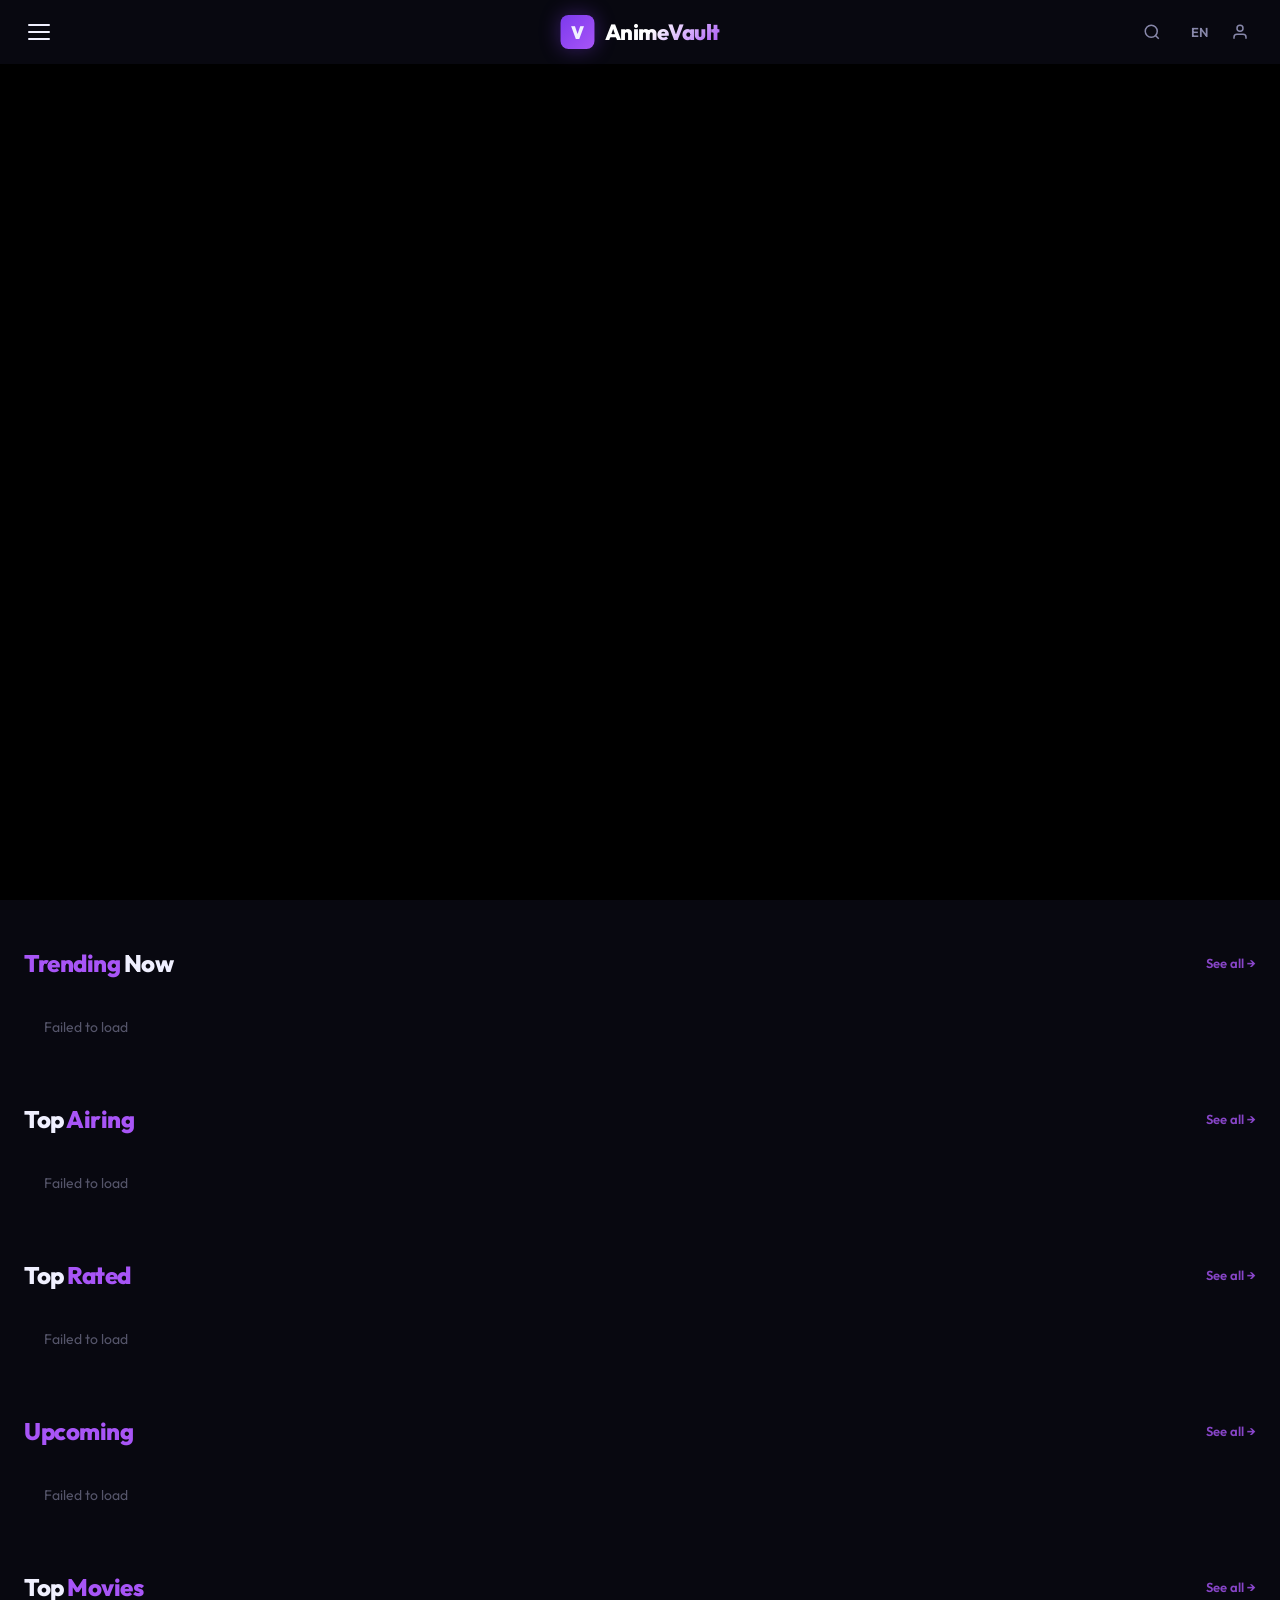
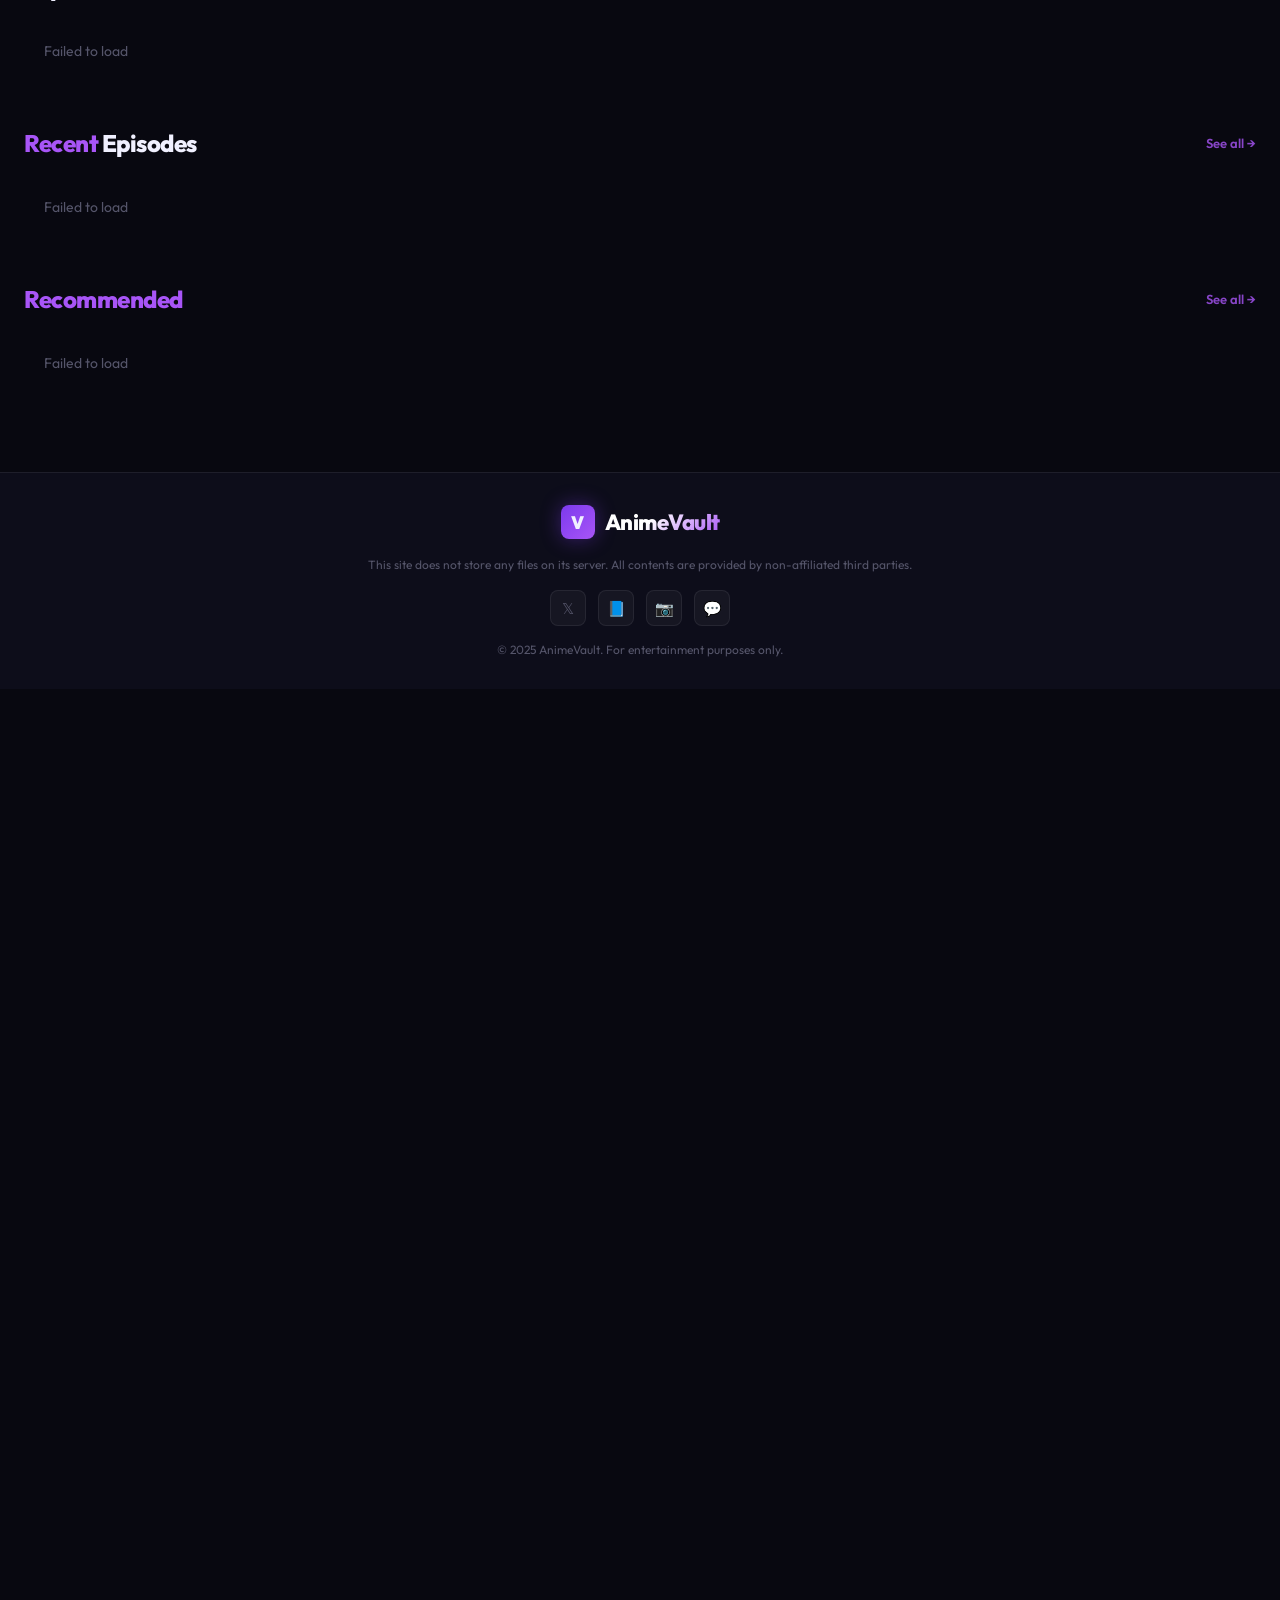
==== commit cb76e469: "Update index.html" ====
--- a/index.html
+++ b/index.html
@@ -2,1833 +2,1029 @@
 <html lang="en">
 <head>
 <meta charset="UTF-8">
-<meta name="viewport" content="width=device-width, initial-scale=1.0, maximum-scale=1.0, user-scalable=no">
-<meta name="description" content="Watch premium anime online in HD quality. Stream thousands of anime series and movies.">
-<meta property="og:title" content="AnimeStream - Premium Anime Streaming">
-<meta property="og:description" content="Watch premium anime online in HD quality">
+<meta name="viewport" content="width=device-width, initial-scale=1.0">
+<meta name="description" content="AnimeVault - Watch anime online in HD. Stream the latest anime episodes for free.">
+<meta property="og:title" content="AnimeVault - Premium Anime Streaming">
+<meta property="og:description" content="Watch thousands of anime episodes in HD quality.">
 <meta property="og:type" content="website">
-<title>AnimeStream - Premium Anime Streaming</title>
+<title>AnimeVault - Premium Anime Streaming</title>
+<link rel="preconnect" href="https://fonts.googleapis.com">
+<link href="https://fonts.googleapis.com/css2?family=Outfit:wght@300;400;500;600;700;800;900&family=Noto+Sans+JP:wght@400;700&family=Noto+Sans+Bengali:wght@400;700&display=swap" rel="stylesheet">
 <style>
-/* ========== CSS RESET & DESIGN TOKENS ========== */
-*,*::before,*::after{margin:0;padding:0;box-sizing:border-box}
-:root{
-  --bg-primary:#07070b;
-  --bg-secondary:#0f0f1a;
-  --bg-card:#16162a;
-  --bg-glass:rgba(22,22,42,0.85);
-  --accent:#8b5cf6;
-  --accent-glow:#a78bfa;
-  --accent-dim:#6d28d9;
-  --text-primary:#f8fafc;
-  --text-secondary:#94a3b8;
-  --text-muted:#64748b;
-  --border:rgba(139,92,246,0.15);
-  --border-glow:rgba(139,92,246,0.4);
-  --success:#22c55e;
-  --error:#ef4444;
-  --warning:#f59e0b;
-  --radius-sm:8px;
-  --radius-md:12px;
-  --radius-lg:16px;
-  --radius-xl:24px;
-  --shadow-sm:0 2px 8px rgba(0,0,0,0.3);
-  --shadow-md:0 8px 24px rgba(0,0,0,0.4);
-  --shadow-lg:0 16px 48px rgba(0,0,0,0.5);
-  --shadow-glow:0 0 30px rgba(139,92,246,0.15);
-  --transition-fast:0.15s ease;
-  --transition-base:0.3s ease;
-  --transition-slow:0.5s ease;
-  --header-height:64px;
-  --sidebar-width:280px;
-}
-html,body{overflow-x:hidden;max-width:100%;min-height:100dvh}
-body{
-  font-family:-apple-system,BlinkMacSystemFont,'Segoe UI',Roboto,'Helvetica Neue',Arial,sans-serif;
-  background:var(--bg-primary);
-  color:var(--text-primary);
-  line-height:1.5;
-  -webkit-font-smoothing:antialiased;
-  -moz-osx-font-smoothing:grayscale;
-}
-a{color:inherit;text-decoration:none}
-button{border:none;background:none;cursor:pointer;font-family:inherit;color:inherit}
+:root {
+  --bg-primary: #080810;
+  --bg-secondary: #0d0d1a;
+  --bg-card: #111122;
+  --bg-glass: rgba(255,255,255,0.04);
+  --accent: #7c3aed;
+  --accent-bright: #a855f7;
+  --accent-glow: rgba(124,58,237,0.4);
+  --accent-soft: rgba(168,85,247,0.15);
+  --text-primary: #f0f0ff;
+  --text-secondary: #8888aa;
+  --text-muted: #55556a;
+  --border: rgba(255,255,255,0.07);
+  --border-accent: rgba(124,58,237,0.3);
+  --header-h: 64px;
+  --radius: 10px;
+  --radius-lg: 16px;
+  --transition: 0.25s cubic-bezier(0.4,0,0.2,1);
+}
+*,*::before,*::after{box-sizing:border-box;margin:0;padding:0}
+html,body{overflow-x:hidden;max-width:100%;background:var(--bg-primary);color:var(--text-primary);font-family:'Outfit',sans-serif;scroll-behavior:smooth}
 img{max-width:100%;display:block}
-ul{list-style:none}
-input,textarea{font-family:inherit;color:inherit;outline:none}
-
-/* ========== SCROLLBAR ========== */
-::-webkit-scrollbar{width:6px;height:6px}
-::-webkit-scrollbar-track{background:var(--bg-primary)}
-::-webkit-scrollbar-thumb{background:var(--accent-dim);border-radius:3px}
-::-webkit-scrollbar-thumb:hover{background:var(--accent)}
-
-/* ========== SKELETON LOADER ========== */
-@keyframes shimmer{0%{background-position:-200% 0}100%{background-position:200% 0}}
-.skeleton{
-  background:linear-gradient(90deg,var(--bg-card) 25%,rgba(139,92,246,0.1) 50%,var(--bg-card) 75%);
-  background-size:200% 100%;
-  animation:shimmer 1.5s infinite;
-  border-radius:var(--radius-sm);
-}
-
-/* ========== HEADER ========== */
-.header{
-  position:fixed;top:0;left:0;right:0;
-  height:var(--header-height);
-  background:rgba(7,7,11,0.85);
-  backdrop-filter:blur(20px) saturate(180%);
-  -webkit-backdrop-filter:blur(20px) saturate(180%);
-  border-bottom:1px solid var(--border);
-  z-index:1000;
-  display:flex;align-items:center;justify-content:space-between;
-  padding:0 4vw;
-  transition:background var(--transition-base),box-shadow var(--transition-base);
-}
-.header.scrolled{background:rgba(7,7,11,0.95);box-shadow:var(--shadow-md)}
-.header-left,.header-right{display:flex;align-items:center;gap:16px}
-.header-center{position:absolute;left:50%;transform:translateX(-50%)}
-.logo{
-  font-size:clamp(1.2rem,2vw,1.6rem);
-  font-weight:800;
-  background:linear-gradient(135deg,var(--accent),var(--accent-glow));
-  -webkit-background-clip:text;-webkit-text-fill-color:transparent;
-  background-clip:text;
-  letter-spacing:-0.5px;
-  display:flex;align-items:center;gap:8px;
-}
-.logo-icon{width:32px;height:32px;fill:var(--accent)}
-
-/* Menu Toggle */
-.menu-toggle{
-  width:40px;height:40px;
-  display:flex;flex-direction:column;justify-content:center;align-items:center;gap:5px;
-  border-radius:var(--radius-sm);
-  transition:background var(--transition-fast);
-}
-.menu-toggle:hover{background:rgba(139,92,246,0.1)}
-.menu-toggle span{
-  display:block;width:20px;height:2px;
-  background:var(--text-primary);
-  border-radius:1px;
-  transition:transform var(--transition-fast),opacity var(--transition-fast);
-}
-.menu-toggle.active span:nth-child(1){transform:translateY(7px) rotate(45deg)}
-.menu-toggle.active span:nth-child(2){opacity:0}
-.menu-toggle.active span:nth-child(3){transform:translateY(-7px) rotate(-45deg)}
-
-/* Header Actions */
-.header-btn{
-  width:40px;height:40px;
-  display:flex;align-items:center;justify-content:center;
-  border-radius:50%;
-  transition:background var(--transition-fast),transform var(--transition-fast);
-  position:relative;
-}
-.header-btn:hover{background:rgba(139,92,246,0.15);transform:scale(1.05)}
-.header-btn svg{width:20px;height:20px;stroke:var(--text-secondary);fill:none;stroke-width:2}
-.header-btn:hover svg{stroke:var(--accent-glow)}
-
-.profile-btn img,.profile-btn .avatar-placeholder{
-  width:36px;height:36px;border-radius:50%;object-fit:cover;
-  border:2px solid var(--border);
-  transition:border-color var(--transition-fast);
-}
-.profile-btn:hover img,.profile-btn:hover .avatar-placeholder{border-color:var(--accent)}
-.avatar-placeholder{
-  background:linear-gradient(135deg,var(--accent-dim),var(--accent));
-  display:flex;align-items:center;justify-content:center;
-  font-weight:700;font-size:14px;color:#fff;
-}
-
-/* Desktop Nav */
-.desktop-nav{display:none;align-items:center;gap:4px}
-.nav-item{
-  padding:8px 14px;
-  font-size:0.875rem;font-weight:500;color:var(--text-secondary);
-  border-radius:var(--radius-sm);
-  transition:all var(--transition-fast);
-  position:relative;
-  white-space:nowrap;
-}
-.nav-item:hover{color:var(--text-primary);background:rgba(139,92,246,0.1)}
-.nav-item.active{color:var(--accent-glow);background:rgba(139,92,246,0.15)}
-
-/* Mega Menu */
-.mega-menu-trigger{position:relative}
-.mega-menu{
-  position:absolute;top:calc(100% + 8px);left:50%;transform:translateX(-50%) translateY(-10px);
-  background:var(--bg-glass);
-  backdrop-filter:blur(30px);
-  border:1px solid var(--border-glow);
-  border-radius:var(--radius-lg);
-  padding:20px;
-  min-width:320px;max-width:90vw;
-  opacity:0;visibility:hidden;
-  transition:opacity var(--transition-base),visibility var(--transition-base),transform var(--transition-base);
-  box-shadow:var(--shadow-lg),var(--shadow-glow);
-  z-index:1001;
-  pointer-events:none;
-}
-.mega-menu-trigger:hover .mega-menu,
-.mega-menu:hover{
-  opacity:1;visibility:visible;transform:translateX(-50%) translateY(0);
-  pointer-events:auto;
-}
-.mega-menu-title{
-  font-size:0.75rem;font-weight:700;text-transform:uppercase;
-  letter-spacing:1px;color:var(--accent-glow);margin-bottom:12px;
-}
-.mega-menu-grid{
-  display:grid;grid-template-columns:repeat(2,1fr);gap:8px;
-}
-.mega-menu-item{
-  padding:8px 12px;
-  font-size:0.8125rem;color:var(--text-secondary);
-  border-radius:var(--radius-sm);
-  transition:all var(--transition-fast);
-  cursor:pointer;
-}
-.mega-menu-item:hover{
-  background:rgba(139,92,246,0.15);
-  color:var(--text-primary);
-}
-
-/* Language Dropdown */
-.lang-dropdown{
-  position:absolute;top:calc(100% + 8px);right:0;
-  background:var(--bg-glass);
-  backdrop-filter:blur(20px);
-  border:1px solid var(--border);
-  border-radius:var(--radius-md);
-  padding:8px;
-  min-width:140px;
-  opacity:0;visibility:hidden;
-  transform:translateY(-8px);
-  transition:all var(--transition-base);
-  z-index:1001;
-}
+a{text-decoration:none;color:inherit}
+button{cursor:pointer;border:none;background:none;font-family:inherit;color:inherit}
+
+/* ── SCROLLBAR ── */
+::-webkit-scrollbar{width:5px;height:5px}
+::-webkit-scrollbar-track{background:transparent}
+::-webkit-scrollbar-thumb{background:var(--accent);border-radius:99px}
+
+/* ══════════════════════════════════════════
+   HEADER
+══════════════════════════════════════════ */
+#header{position:fixed;top:0;left:0;right:0;height:var(--header-h);z-index:1000;transition:background var(--transition),backdrop-filter var(--transition),box-shadow var(--transition)}
+#header.scrolled{background:rgba(8,8,16,0.92);backdrop-filter:blur(20px);box-shadow:0 1px 0 var(--border)}
+.header-inner{display:flex;align-items:center;height:100%;padding:0 20px;gap:12px;max-width:1800px;margin:0 auto}
+.hamburger{display:flex;flex-direction:column;gap:5px;padding:8px;border-radius:8px;transition:background var(--transition)}
+.hamburger:hover{background:var(--bg-glass)}
+.hamburger span{width:22px;height:2px;background:var(--text-primary);border-radius:2px;transition:transform var(--transition),opacity var(--transition)}
+.logo{flex:0 0 auto;display:flex;align-items:center;gap:10px;margin:0 auto;position:absolute;left:50%;transform:translateX(-50%)}
+.logo-mark{width:34px;height:34px;background:linear-gradient(135deg,var(--accent),var(--accent-bright));border-radius:8px;display:flex;align-items:center;justify-content:center;font-weight:900;font-size:18px;box-shadow:0 0 20px var(--accent-glow)}
+.logo-text{font-size:22px;font-weight:800;letter-spacing:-0.5px;background:linear-gradient(135deg,#fff 40%,var(--accent-bright));-webkit-background-clip:text;-webkit-text-fill-color:transparent;background-clip:text}
+.header-right{display:flex;align-items:center;gap:4px;margin-left:auto}
+.icon-btn{width:40px;height:40px;border-radius:8px;display:flex;align-items:center;justify-content:center;transition:background var(--transition),color var(--transition);color:var(--text-secondary);font-size:18px;position:relative}
+.icon-btn:hover{background:var(--bg-glass);color:var(--text-primary)}
+
+/* Language switcher */
 .lang-switcher{position:relative}
-.lang-switcher:hover .lang-dropdown{opacity:1;visibility:visible;transform:translateY(0)}
-.lang-option{
-  padding:8px 12px;
-  font-size:0.8125rem;
-  border-radius:var(--radius-sm);
-  cursor:pointer;
-  transition:background var(--transition-fast);
-  display:flex;align-items:center;gap:8px;
-}
-.lang-option:hover{background:rgba(139,92,246,0.15)}
-.lang-option.active{color:var(--accent-glow);font-weight:600}
-
-/* ========== MOBILE SIDEBAR ========== */
-.sidebar-overlay{
-  position:fixed;inset:0;
-  background:rgba(0,0,0,0.6);
-  backdrop-filter:blur(4px);
-  z-index:999;
-  opacity:0;visibility:hidden;
-  transition:opacity var(--transition-base),visibility var(--transition-base);
-}
-.sidebar-overlay.active{opacity:1;visibility:visible}
-.sidebar{
-  position:fixed;top:0;left:0;bottom:0;
-  width:var(--sidebar-width);max-width:85vw;
-  background:var(--bg-secondary);
-  border-right:1px solid var(--border);
-  z-index:1000;
-  transform:translateX(-100%);
-  transition:transform var(--transition-slow) cubic-bezier(0.4,0,0.2,1);
-  overflow-y:auto;
-  display:flex;flex-direction:column;
-}
-.sidebar.active{transform:translateX(0)}
-.sidebar-header{
-  padding:20px;
-  border-bottom:1px solid var(--border);
-  display:flex;align-items:center;justify-content:space-between;
-}
-.sidebar-nav{flex:1;padding:16px 0}
-.sidebar-item{
-  display:flex;align-items:center;gap:14px;
-  padding:12px 20px;
-  font-size:0.9375rem;color:var(--text-secondary);
-  transition:all var(--transition-fast);
-  cursor:pointer;
-}
-.sidebar-item:hover,.sidebar-item.active{
-  background:rgba(139,92,246,0.1);
-  color:var(--text-primary);
-}
-.sidebar-item svg{width:20px;height:20px;stroke:currentColor;fill:none;stroke-width:2;flex-shrink:0}
-.sidebar-divider{
-  height:1px;background:var(--border);margin:12px 20px;
-}
-.sidebar-footer{
-  padding:20px;
-  border-top:1px solid var(--border);
-  font-size:0.75rem;color:var(--text-muted);
-}
-
-/* ========== AUTH MODAL ========== */
-.auth-overlay{
-  position:fixed;inset:0;
-  background:rgba(0,0,0,0.7);
-  backdrop-filter:blur(20px);
-  z-index:9999;
-  display:flex;align-items:center;justify-content:center;
-  padding:20px;
-  opacity:0;visibility:hidden;
-  transition:opacity var(--transition-base),visibility var(--transition-base);
-}
-.auth-overlay.active{opacity:1;visibility:visible}
-.auth-modal{
-  background:linear-gradient(145deg,rgba(22,22,42,0.95),rgba(15,15,26,0.98));
-  border:1px solid var(--border-glow);
-  border-radius:var(--radius-xl);
-  width:100%;max-width:460px;
-  max-height:90vh;overflow-y:auto;
-  padding:36px 32px;
-  position:relative;
-  transform:scale(0.92) translateY(20px);
-  transition:transform var(--transition-slow) cubic-bezier(0.34,1.56,0.64,1);
-  box-shadow:var(--shadow-lg),0 0 60px rgba(139,92,246,0.1);
-}
-.auth-overlay.active .auth-modal{transform:scale(1) translateY(0)}
-.auth-close{
-  position:absolute;top:16px;right:16px;
-  width:36px;height:36px;
-  display:flex;align-items:center;justify-content:center;
-  border-radius:50%;
-  transition:background var(--transition-fast);
-}
-.auth-close:hover{background:rgba(255,255,255,0.1)}
-.auth-close svg{width:20px;height:20px;stroke:var(--text-muted);stroke-width:2}
-.auth-logo{
-  text-align:center;margin-bottom:28px;
-  font-size:1.5rem;font-weight:800;
-  background:linear-gradient(135deg,var(--accent),var(--accent-glow));
-  -webkit-background-clip:text;-webkit-text-fill-color:transparent;
-}
-.auth-tabs{
-  display:flex;gap:8px;margin-bottom:28px;
-  background:rgba(139,92,246,0.1);
-  border-radius:var(--radius-md);
-  padding:4px;
-}
-.auth-tab{
-  flex:1;padding:10px;
-  font-size:0.875rem;font-weight:600;
-  text-align:center;
-  border-radius:var(--radius-sm);
-  color:var(--text-secondary);
-  transition:all var(--transition-fast);
-}
-.auth-tab.active{
-  background:var(--accent);
-  color:#fff;
-  box-shadow:0 4px 12px rgba(139,92,246,0.3);
-}
-.auth-form{display:none}
-.auth-form.active{display:block;animation:fadeIn 0.3s ease}
-@keyframes fadeIn{from{opacity:0;transform:translateY(10px)}to{opacity:1;transform:translateY(0)}}
-.form-group{margin-bottom:18px}
-.form-label{
-  display:block;font-size:0.8125rem;font-weight:500;
-  color:var(--text-secondary);margin-bottom:6px;
-}
-.form-input{
-  width:100%;padding:12px 16px;
-  background:rgba(139,92,246,0.05);
-  border:1px solid var(--border);
-  border-radius:var(--radius-md);
-  font-size:0.9375rem;color:var(--text-primary);
-  transition:border-color var(--transition-fast),box-shadow var(--transition-fast);
-}
-.form-input:focus{
-  border-color:var(--accent-glow);
-  box-shadow:0 0 0 3px rgba(139,92,246,0.15);
-}
+.lang-btn{display:flex;align-items:center;gap:6px;padding:6px 12px;border-radius:8px;font-size:13px;font-weight:600;color:var(--text-secondary);transition:all var(--transition);border:1px solid transparent}
+.lang-btn:hover{background:var(--bg-glass);border-color:var(--border);color:var(--text-primary)}
+.lang-dropdown{position:absolute;top:calc(100% + 8px);right:0;background:var(--bg-card);border:1px solid var(--border);border-radius:var(--radius);padding:6px;min-width:130px;opacity:0;pointer-events:none;transform:translateY(-8px);transition:all var(--transition);box-shadow:0 20px 40px rgba(0,0,0,0.5);z-index:100}
+.lang-switcher:hover .lang-dropdown,.lang-dropdown.open{opacity:1;pointer-events:all;transform:translateY(0)}
+.lang-opt{padding:8px 12px;border-radius:6px;font-size:13px;font-weight:500;cursor:pointer;transition:background var(--transition);display:flex;align-items:center;gap:8px}
+.lang-opt:hover,.lang-opt.active{background:var(--accent-soft);color:var(--accent-bright)}
+
+/* ── NAV ── */
+#nav{position:fixed;top:var(--header-h);left:0;right:0;z-index:990;background:rgba(8,8,16,0.95);backdrop-filter:blur(20px);border-bottom:1px solid var(--border);transform:translateY(-100%);opacity:0;transition:transform var(--transition),opacity var(--transition)}
+#nav.visible{transform:translateY(0);opacity:1}
+.nav-inner{display:flex;align-items:center;gap:0;padding:0 20px;max-width:1800px;margin:0 auto;overflow-x:auto;-webkit-overflow-scrolling:touch;scrollbar-width:none}
+.nav-inner::-webkit-scrollbar{display:none}
+.nav-item{position:relative;flex-shrink:0}
+.nav-link{display:flex;align-items:center;gap:5px;padding:14px 16px;font-size:13.5px;font-weight:600;color:var(--text-secondary);transition:color var(--transition);white-space:nowrap;letter-spacing:0.2px}
+.nav-link:hover,.nav-link.active{color:var(--text-primary)}
+.nav-link svg{width:12px;height:12px;transition:transform var(--transition)}
+.nav-item:hover .nav-link svg{transform:rotate(180deg)}
+.nav-active-bar{position:absolute;bottom:0;left:50%;transform:translateX(-50%);height:2px;background:var(--accent-bright);border-radius:2px 2px 0 0;width:0;transition:width var(--transition)}
+.nav-item:hover .nav-active-bar,.nav-item.active .nav-active-bar{width:80%}
+
+/* MEGA MENU */
+.mega-menu{position:absolute;top:100%;left:50%;transform:translateX(-50%) translateY(-10px);background:rgba(13,13,26,0.97);backdrop-filter:blur(30px);border:1px solid var(--border);border-radius:var(--radius-lg);padding:16px;min-width:240px;opacity:0;pointer-events:none;transition:all var(--transition);box-shadow:0 25px 60px rgba(0,0,0,0.6);z-index:200}
+.nav-item:hover .mega-menu{opacity:1;pointer-events:all;transform:translateX(-50%) translateY(0)}
+.mega-menu-grid{display:grid;grid-template-columns:repeat(3,1fr);gap:4px}
+.mega-item{padding:8px 12px;border-radius:7px;font-size:13px;font-weight:500;color:var(--text-secondary);cursor:pointer;transition:all var(--transition);white-space:nowrap}
+.mega-item:hover{background:var(--accent-soft);color:var(--accent-bright)}
+
+/* ── SIDEBAR ── */
+#sidebar{position:fixed;top:0;left:0;bottom:0;width:280px;background:rgba(8,8,16,0.98);backdrop-filter:blur(30px);border-right:1px solid var(--border);z-index:2000;transform:translateX(-100%);transition:transform 0.35s cubic-bezier(0.4,0,0.2,1);overflow-y:auto;padding:20px}
+#sidebar.open{transform:translateX(0)}
+#sidebar-overlay{position:fixed;inset:0;background:rgba(0,0,0,0.7);z-index:1999;opacity:0;pointer-events:none;transition:opacity var(--transition)}
+#sidebar-overlay.visible{opacity:1;pointer-events:all}
+.sidebar-header{display:flex;align-items:center;justify-content:space-between;margin-bottom:24px}
+.sidebar-close{width:36px;height:36px;border-radius:8px;display:flex;align-items:center;justify-content:center;color:var(--text-secondary);transition:all var(--transition)}
+.sidebar-close:hover{background:var(--bg-glass);color:var(--text-primary)}
+.sidebar-nav{display:flex;flex-direction:column;gap:2px}
+.sidebar-link{display:flex;align-items:center;gap:12px;padding:12px 14px;border-radius:9px;font-size:14px;font-weight:500;color:var(--text-secondary);transition:all var(--transition)}
+.sidebar-link:hover{background:var(--accent-soft);color:var(--accent-bright)}
+.sidebar-divider{height:1px;background:var(--border);margin:12px 0}
+
+/* ══════════════════════════════════════════
+   HERO SLIDER
+══════════════════════════════════════════ */
+#hero{position:relative;height:calc(100svh - var(--header-h));min-height:500px;max-height:900px;margin-top:var(--header-h);overflow:hidden;background:#000}
+.hero-track{display:flex;height:100%;transition:transform 0.8s cubic-bezier(0.77,0,0.175,1)}
+.hero-slide{flex:0 0 100%;position:relative;overflow:hidden}
+.hero-bg{position:absolute;inset:0;background-size:cover;background-position:center top;filter:brightness(0.55);transform:scale(1.05);transition:transform 8s ease}
+.hero-slide.active .hero-bg{transform:scale(1)}
+.hero-overlay{position:absolute;inset:0;background:linear-gradient(to right,rgba(8,8,16,0.95) 0%,rgba(8,8,16,0.6) 50%,transparent 100%),linear-gradient(to top,rgba(8,8,16,0.8) 0%,transparent 60%)}
+.hero-content{position:absolute;bottom:10%;left:6%;max-width:min(580px,90vw);z-index:2}
+.hero-badge{display:inline-flex;align-items:center;gap:8px;padding:5px 12px;background:var(--accent);border-radius:99px;font-size:12px;font-weight:700;letter-spacing:1px;text-transform:uppercase;margin-bottom:16px;opacity:0;transform:translateY(20px);transition:all 0.6s 0.1s}
+.hero-slide.active .hero-badge{opacity:1;transform:translateY(0)}
+.hero-title{font-size:clamp(26px,5vw,58px);font-weight:900;line-height:1.1;letter-spacing:-1px;margin-bottom:12px;opacity:0;transform:translateY(24px);transition:all 0.6s 0.2s}
+.hero-slide.active .hero-title{opacity:1;transform:translateY(0)}
+.hero-meta{display:flex;align-items:center;gap:14px;margin-bottom:12px;opacity:0;transform:translateY(20px);transition:all 0.6s 0.3s;flex-wrap:wrap}
+.hero-slide.active .hero-meta{opacity:1;transform:translateY(0)}
+.hero-score{display:flex;align-items:center;gap:5px;font-size:14px;font-weight:700;color:#fbbf24}
+.hero-genres{display:flex;gap:6px;flex-wrap:wrap}
+.hero-genre-tag{padding:3px 10px;background:rgba(255,255,255,0.1);border-radius:99px;font-size:12px;font-weight:500;color:var(--text-secondary)}
+.hero-synopsis{font-size:14px;color:var(--text-secondary);line-height:1.7;margin-bottom:22px;display:-webkit-box;-webkit-line-clamp:3;-webkit-box-orient:vertical;overflow:hidden;opacity:0;transform:translateY(20px);transition:all 0.6s 0.4s}
+.hero-slide.active .hero-synopsis{opacity:1;transform:translateY(0)}
+.hero-actions{display:flex;gap:12px;flex-wrap:wrap;opacity:0;transform:translateY(20px);transition:all 0.6s 0.5s}
+.hero-slide.active .hero-actions{opacity:1;transform:translateY(0)}
+.btn-primary{display:inline-flex;align-items:center;gap:8px;padding:12px 24px;background:var(--accent);color:#fff;border-radius:10px;font-weight:700;font-size:14px;transition:all var(--transition);box-shadow:0 0 24px var(--accent-glow)}
+.btn-primary:hover{background:var(--accent-bright);transform:translateY(-2px);box-shadow:0 8px 32px var(--accent-glow)}
+.btn-secondary{display:inline-flex;align-items:center;gap:8px;padding:12px 24px;background:rgba(255,255,255,0.1);backdrop-filter:blur(10px);color:#fff;border-radius:10px;font-weight:600;font-size:14px;border:1px solid rgba(255,255,255,0.15);transition:all var(--transition)}
+.btn-secondary:hover{background:rgba(255,255,255,0.18);transform:translateY(-2px)}
+/* slider controls */
+.hero-arrows{position:absolute;bottom:10%;right:6%;display:flex;gap:10px;z-index:3}
+.hero-arrow{width:44px;height:44px;border-radius:50%;background:rgba(255,255,255,0.1);backdrop-filter:blur(10px);border:1px solid rgba(255,255,255,0.15);display:flex;align-items:center;justify-content:center;color:#fff;font-size:16px;transition:all var(--transition)}
+.hero-arrow:hover{background:var(--accent);border-color:var(--accent)}
+.hero-dots{position:absolute;bottom:5%;left:50%;transform:translateX(-50%);display:flex;gap:8px;z-index:3}
+.hero-dot{width:6px;height:6px;border-radius:99px;background:rgba(255,255,255,0.3);cursor:pointer;transition:all var(--transition)}
+.hero-dot.active{width:24px;background:var(--accent-bright)}
+
+/* drag */
+.hero-track.dragging{transition:none;cursor:grabbing}
+
+/* ══════════════════════════════════════════
+   SECTION / SLIDERS
+══════════════════════════════════════════ */
+.section{padding:48px 0 0}
+.section:last-child{padding-bottom:80px}
+.section-header{display:flex;align-items:center;justify-content:space-between;padding:0 24px;margin-bottom:20px}
+.section-title{font-size:clamp(18px,2.5vw,24px);font-weight:800;letter-spacing:-0.5px}
+.section-title span{color:var(--accent-bright)}
+.see-all{font-size:13px;font-weight:600;color:var(--accent-bright);display:flex;align-items:center;gap:4px;opacity:0.8;transition:opacity var(--transition)}
+.see-all:hover{opacity:1}
+
+/* slider wrapper */
+.slider-wrap{position:relative;padding:0 24px}
+.slider-viewport{overflow:hidden;border-radius:var(--radius)}
+.slider-track{display:flex;gap:14px;transition:transform 0.45s cubic-bezier(0.4,0,0.2,1);will-change:transform;cursor:grab}
+.slider-track.dragging{transition:none;cursor:grabbing}
+.slider-track:active{cursor:grabbing}
+.slider-arrow{position:absolute;top:50%;transform:translateY(-50%);width:40px;height:40px;border-radius:50%;background:var(--bg-card);border:1px solid var(--border);display:flex;align-items:center;justify-content:center;color:var(--text-primary);font-size:16px;z-index:10;transition:all var(--transition);box-shadow:0 4px 20px rgba(0,0,0,0.5);opacity:0}
+.slider-wrap:hover .slider-arrow{opacity:1}
+.slider-arrow:hover{background:var(--accent);border-color:var(--accent);box-shadow:0 0 20px var(--accent-glow)}
+.slider-arrow.prev{left:4px}
+.slider-arrow.next{right:4px}
+.slider-arrow.disabled{opacity:0!important}
+
+/* ── ANIME CARD ── */
+.anime-card{flex:0 0 calc((100% - 14px * 5) / 6);min-width:0;position:relative;border-radius:var(--radius);overflow:hidden;background:var(--bg-card);cursor:pointer;transition:transform var(--transition),box-shadow var(--transition)}
+@media(max-width:1200px){.anime-card{flex-basis:calc((100% - 14px * 4) / 5)}}
+@media(max-width:960px){.anime-card{flex-basis:calc((100% - 14px * 3) / 4)}}
+@media(max-width:640px){.anime-card{flex-basis:calc((100% - 14px * 2) / 3)}}
+@media(max-width:440px){.anime-card{flex-basis:calc((100% - 14px * 1) / 2)}}
+.anime-card:hover{transform:translateY(-6px) scale(1.02);box-shadow:0 20px 50px rgba(0,0,0,0.6),0 0 30px var(--accent-glow)}
+.card-poster{aspect-ratio:2/3;overflow:hidden;position:relative;background:#0d0d1a}
+.card-poster img{width:100%;height:100%;object-fit:cover;transition:transform 0.5s ease}
+.anime-card:hover .card-poster img{transform:scale(1.08)}
+.card-poster-placeholder{width:100%;height:100%;display:flex;align-items:center;justify-content:center;background:linear-gradient(135deg,#111125,#0d0d1a);color:var(--text-muted);font-size:32px}
+.card-overlay{position:absolute;inset:0;background:linear-gradient(to top,rgba(8,8,16,0.95) 0%,rgba(8,8,16,0.3) 50%,transparent 100%);opacity:0;transition:opacity var(--transition)}
+.anime-card:hover .card-overlay{opacity:1}
+.card-badges{position:absolute;top:8px;left:8px;display:flex;gap:4px;flex-direction:column;align-items:flex-start}
+.badge{padding:2px 7px;border-radius:5px;font-size:10px;font-weight:700;letter-spacing:0.5px;text-transform:uppercase}
+.badge-hd{background:#10b981;color:#fff}
+.badge-score{background:rgba(251,191,36,0.9);color:#000}
+.badge-ep{background:rgba(0,0,0,0.7);color:#fff;backdrop-filter:blur(4px)}
+.badge-type{background:var(--accent);color:#fff}
+.card-info{padding:10px}
+.card-title{font-size:12.5px;font-weight:600;color:var(--text-primary);line-height:1.3;display:-webkit-box;-webkit-line-clamp:2;-webkit-box-orient:vertical;overflow:hidden;margin-bottom:5px}
+.card-meta{display:flex;align-items:center;justify-content:space-between;font-size:11px;color:var(--text-muted)}
+.card-play{position:absolute;bottom:50px;left:50%;transform:translateX(-50%);width:44px;height:44px;border-radius:50%;background:var(--accent);display:flex;align-items:center;justify-content:center;font-size:16px;opacity:0;transition:all var(--transition);box-shadow:0 0 20px var(--accent-glow)}
+.anime-card:hover .card-play{opacity:1}
+
+/* ── SKELETON ── */
+.skeleton{background:linear-gradient(90deg,var(--bg-card) 0%,rgba(255,255,255,0.06) 50%,var(--bg-card) 100%);background-size:200% 100%;animation:shimmer 1.5s infinite}
+@keyframes shimmer{0%{background-position:200% 0}100%{background-position:-200% 0}}
+.skeleton-card{flex:0 0 calc((100% - 14px * 5) / 6);min-width:0;border-radius:var(--radius);overflow:hidden}
+.skeleton-poster{aspect-ratio:2/3}
+.skeleton-line{height:12px;border-radius:6px;margin:10px}
+
+/* ══════════════════════════════════════════
+   SEARCH OVERLAY
+══════════════════════════════════════════ */
+#search-overlay{position:fixed;inset:0;background:rgba(5,5,15,0.95);backdrop-filter:blur(30px);z-index:3000;display:flex;flex-direction:column;opacity:0;pointer-events:none;transition:opacity 0.3s}
+#search-overlay.open{opacity:1;pointer-events:all}
+.search-header{padding:max(20px,env(safe-area-inset-top)) 24px 0;display:flex;align-items:center;gap:12px}
+.search-input-wrap{flex:1;position:relative;max-width:760px;margin:0 auto}
+#search-input{width:100%;padding:16px 50px 16px 20px;background:rgba(255,255,255,0.07);border:1.5px solid var(--border);border-radius:14px;font-size:18px;font-family:'Outfit',sans-serif;color:var(--text-primary);outline:none;transition:border-color var(--transition)}
+#search-input:focus{border-color:var(--accent)}
+#search-input::placeholder{color:var(--text-muted)}
+.search-clear{position:absolute;right:14px;top:50%;transform:translateY(-50%);color:var(--text-muted);font-size:18px;cursor:pointer;display:none}
+.search-close{width:44px;height:44px;border-radius:10px;display:flex;align-items:center;justify-content:center;color:var(--text-secondary);font-size:22px;transition:all var(--transition)}
+.search-close:hover{background:var(--bg-glass);color:var(--text-primary)}
+.search-filters{display:flex;gap:8px;padding:16px 24px;overflow-x:auto;scrollbar-width:none;border-bottom:1px solid var(--border);flex-shrink:0}
+.search-filters::-webkit-scrollbar{display:none}
+.filter-chip{padding:7px 16px;border-radius:99px;border:1px solid var(--border);font-size:12.5px;font-weight:600;color:var(--text-secondary);cursor:pointer;white-space:nowrap;transition:all var(--transition);flex-shrink:0}
+.filter-chip:hover,.filter-chip.active{background:var(--accent-soft);border-color:var(--accent);color:var(--accent-bright)}
+.search-body{flex:1;overflow-y:auto;padding:20px 24px;min-height:0}
+.search-results-grid{display:grid;grid-template-columns:repeat(auto-fill,minmax(130px,1fr));gap:16px}
+.search-empty{display:flex;flex-direction:column;align-items:center;justify-content:center;height:200px;color:var(--text-muted);gap:12px;font-size:15px}
+.search-empty svg{font-size:48px;opacity:0.3}
+
+/* ══════════════════════════════════════════
+   AUTH MODAL
+══════════════════════════════════════════ */
+#auth-overlay{position:fixed;inset:0;background:rgba(0,0,0,0.7);backdrop-filter:blur(10px);z-index:4000;display:flex;align-items:center;justify-content:center;padding:20px;opacity:0;pointer-events:none;transition:opacity 0.3s}
+#auth-overlay.open{opacity:1;pointer-events:all}
+.auth-modal{background:rgba(13,13,26,0.98);border:1px solid var(--border-accent);border-radius:20px;padding:32px;width:100%;max-width:440px;max-height:calc(100svh - 40px);overflow-y:auto;position:relative;transform:scale(0.95) translateY(20px);transition:transform 0.35s cubic-bezier(0.34,1.56,0.64,1)}
+#auth-overlay.open .auth-modal{transform:scale(1) translateY(0)}
+.auth-close{position:absolute;top:16px;right:16px;width:32px;height:32px;border-radius:8px;display:flex;align-items:center;justify-content:center;color:var(--text-muted);font-size:18px;transition:all var(--transition)}
+.auth-close:hover{background:var(--bg-glass);color:var(--text-primary)}
+.auth-logo{display:flex;align-items:center;gap:10px;margin-bottom:24px;justify-content:center}
+.auth-tabs{display:flex;background:rgba(255,255,255,0.04);border-radius:10px;padding:4px;margin-bottom:24px;border:1px solid var(--border)}
+.auth-tab{flex:1;padding:9px;border-radius:8px;font-size:14px;font-weight:600;color:var(--text-muted);transition:all var(--transition);text-align:center;cursor:pointer}
+.auth-tab.active{background:var(--accent);color:#fff;box-shadow:0 4px 16px var(--accent-glow)}
+.auth-form{display:flex;flex-direction:column;gap:14px}
+.auth-form-section{display:none}
+.auth-form-section.active{display:flex;flex-direction:column;gap:14px}
+.form-group{display:flex;flex-direction:column;gap:7px}
+.form-label{font-size:12px;font-weight:600;color:var(--text-secondary);text-transform:uppercase;letter-spacing:0.5px}
+.form-input{padding:12px 16px;background:rgba(255,255,255,0.05);border:1.5px solid var(--border);border-radius:10px;font-size:14px;font-family:'Outfit',sans-serif;color:var(--text-primary);outline:none;transition:border-color var(--transition)}
+.form-input:focus{border-color:var(--accent)}
 .form-input::placeholder{color:var(--text-muted)}
-.form-checkbox{
-  display:flex;align-items:center;gap:8px;
-  font-size:0.8125rem;color:var(--text-secondary);
-  cursor:pointer;
-}
-.form-checkbox input{
-  width:16px;height:16px;
-  accent-color:var(--accent);
-  cursor:pointer;
-}
-.auth-btn{
-  width:100%;padding:14px;
-  background:linear-gradient(135deg,var(--accent),var(--accent-dim));
-  color:#fff;font-size:0.9375rem;font-weight:600;
-  border-radius:var(--radius-md);
-  transition:transform var(--transition-fast),box-shadow var(--transition-fast);
-  margin-top:8px;
-}
-.auth-btn:hover{transform:translateY(-2px);box-shadow:0 8px 24px rgba(139,92,246,0.3)}
-.auth-btn:active{transform:translateY(0)}
-.auth-btn:disabled{opacity:0.6;cursor:not-allowed;transform:none}
-.auth-footer{
-  text-align:center;margin-top:20px;
-  font-size:0.8125rem;color:var(--text-muted);
-}
-.auth-footer a{color:var(--accent-glow);font-weight:500}
-.auth-footer a:hover{text-decoration:underline}
-.auth-error{
-  background:rgba(239,68,68,0.1);
-  border:1px solid rgba(239,68,68,0.3);
-  color:var(--error);
-  padding:10px 14px;
-  border-radius:var(--radius-md);
-  font-size:0.8125rem;margin-bottom:16px;
-  display:none;
-}
-.auth-error.active{display:block}
-
-/* ========== SEARCH OVERLAY ========== */
-.search-overlay{
-  position:fixed;inset:0;
-  background:rgba(7,7,11,0.97);
-  backdrop-filter:blur(40px);
-  z-index:9998;
-  display:flex;flex-direction:column;
-  opacity:0;visibility:hidden;
-  transition:opacity var(--transition-slow),visibility var(--transition-slow);
-}
-.search-overlay.active{opacity:1;visibility:visible}
-.search-header{
-  padding:20px 4vw;
-  display:flex;align-items:center;gap:16px;
-  border-bottom:1px solid var(--border);
-}
-.search-input-wrap{
-  flex:1;display:flex;align-items:center;gap:12px;
-  background:rgba(139,92,246,0.05);
-  border:1px solid var(--border);
-  border-radius:var(--radius-lg);
-  padding:12px 20px;
-  transition:border-color var(--transition-fast),box-shadow var(--transition-fast);
-}
-.search-input-wrap:focus-within{
-  border-color:var(--accent-glow);
-  box-shadow:0 0 0 3px rgba(139,92,246,0.15);
-}
-.search-input-wrap svg{width:20px;height:20px;stroke:var(--text-muted);fill:none;stroke-width:2;flex-shrink:0}
-.search-input{
-  flex:1;background:transparent;border:none;
-  font-size:1.125rem;color:var(--text-primary);
-}
-.search-input::placeholder{color:var(--text-muted)}
-.search-close{
-  width:44px;height:44px;
-  display:flex;align-items:center;justify-content:center;
-  border-radius:50%;
-  transition:background var(--transition-fast);
-  flex-shrink:0;
-}
-.search-close:hover{background:rgba(139,92,246,0.15)}
-.search-close svg{width:24px;height:24px;stroke:var(--text-secondary);stroke-width:2}
-.search-filters{
-  padding:16px 4vw;
-  display:flex;gap:12px;flex-wrap:wrap;
-  border-bottom:1px solid var(--border);
-}
-.search-filter{
-  padding:8px 16px;
-  background:rgba(139,92,246,0.08);
-  border:1px solid var(--border);
-  border-radius:var(--radius-md);
-  font-size:0.8125rem;color:var(--text-secondary);
-  cursor:pointer;
-  transition:all var(--transition-fast);
-  appearance:none;
-}
-.search-filter:focus{border-color:var(--accent-glow)}
-.search-filter option{background:var(--bg-card);color:var(--text-primary)}
-.search-results{
-  flex:1;overflow-y:auto;
-  padding:24px 4vw;
-}
-.search-suggestions{
-  padding:16px 4vw;
-}
-.suggestion-title{
-  font-size:0.75rem;font-weight:700;text-transform:uppercase;
-  letter-spacing:1px;color:var(--text-muted);margin-bottom:12px;
-}
-.suggestion-grid{
-  display:grid;
-  grid-template-columns:repeat(auto-fill,minmax(160px,1fr));
-  gap:16px;
-}
-
-/* ========== HERO SLIDER ========== */
-.hero{
-  position:relative;
-  width:100%;
-  height:clamp(400px,60vw,85vh);
-  min-height:400px;
-  overflow:hidden;
-  margin-top:var(--header-height);
-}
-.hero-slide{
-  position:absolute;inset:0;
-  opacity:0;
-  visibility:hidden;
-  transition:opacity 0.8s ease,visibility 0.8s ease;
-}
-.hero-slide.active{opacity:1;visibility:visible}
-.hero-bg{
-  position:absolute;inset:0;
-  background-size:cover;
-  background-position:center top;
-}
-.hero-bg::after{
-  content:'';position:absolute;inset:0;
-  background:linear-gradient(to top,var(--bg-primary) 0%,rgba(7,7,11,0.7) 40%,rgba(7,7,11,0.3) 100%);
-}
-.hero-content{
-  position:absolute;bottom:0;left:0;right:0;
-  padding:clamp(24px,5vw,80px) clamp(16px,4vw,80px);
-  z-index:2;
-  max-width:900px;
-}
-.hero-badge{
-  display:inline-flex;align-items:center;gap:6px;
-  padding:6px 14px;
-  background:rgba(139,92,246,0.2);
-  border:1px solid var(--border-glow);
-  border-radius:100px;
-  font-size:0.75rem;font-weight:700;
-  color:var(--accent-glow);text-transform:uppercase;
-  letter-spacing:1px;margin-bottom:16px;
-}
-.hero-title{
-  font-size:clamp(1.75rem,4vw,3.5rem);
-  font-weight:800;
-  line-height:1.1;
-  margin-bottom:16px;
-  text-shadow:0 2px 20px rgba(0,0,0,0.5);
-}
-.hero-meta{
-  display:flex;align-items:center;gap:16px;flex-wrap:wrap;
-  margin-bottom:16px;
-  font-size:0.875rem;color:var(--text-secondary);
-}
-.hero-meta span{display:flex;align-items:center;gap:4px}
-.hero-meta .score{color:#fbbf24;font-weight:700}
-.hero-genres{display:flex;gap:8px;flex-wrap:wrap;margin-bottom:20px}
-.hero-genre{
-  padding:4px 12px;
-  background:rgba(139,92,246,0.15);
-  border:1px solid var(--border);
-  border-radius:100px;
-  font-size:0.75rem;color:var(--text-secondary);
-}
-.hero-synopsis{
-  font-size:clamp(0.875rem,1.2vw,1rem);
-  color:var(--text-secondary);
-  line-height:1.6;
-  margin-bottom:24px;
-  display:-webkit-box;-webkit-line-clamp:3;-webkit-box-orient:vertical;
-  overflow:hidden;
-  max-width:600px;
-}
-.hero-actions{display:flex;gap:12px;flex-wrap:wrap}
-.hero-btn{
-  display:flex;align-items:center;gap:8px;
-  padding:12px 28px;
-  border-radius:var(--radius-md);
-  font-size:0.9375rem;font-weight:600;
-  transition:all var(--transition-fast);
-}
-.hero-btn-primary{
-  background:var(--accent);
-  color:#fff;
-}
-.hero-btn-primary:hover{background:var(--accent-dim);transform:translateY(-2px);box-shadow:0 8px24px rgba(139,92,246,0.3)}
-.hero-btn-secondary{
-  background:rgba(255,255,255,0.1);
-  color:var(--text-primary);
-  border:1px solid rgba(255,255,255,0.2);
-}
-.hero-btn-secondary:hover{background:rgba(255,255,255,0.2)}
-.hero-btn svg{width:20px;height:20px}
-
-/* Hero Navigation */
-.hero-nav{
-  position:absolute;
-  top:50%;transform:translateY(-50%);
-  width:48px;height:48px;
-  display:flex;align-items:center;justify-content:center;
-  background:rgba(0,0,0,0.4);
-  backdrop-filter:blur(10px);
-  border:1px solid rgba(255,255,255,0.1);
-  border-radius:50%;
-  z-index:10;
-  cursor:pointer;
-  transition:all var(--transition-fast);
-  opacity:0;
-}
-.hero:hover .hero-nav{opacity:1}
-.hero-nav:hover{background:rgba(139,92,246,0.3);border-color:var(--accent-glow)}
-.hero-nav svg{width:20px;height:20px;stroke:#fff;fill:none;stroke-width:2}
-.hero-prev{left:20px}
-.hero-next{right:20px}
-.hero-dots{
-  position:absolute;bottom:24px;left:50%;transform:translateX(-50%);
-  display:flex;gap:8px;z-index:10;
-}
-.hero-dot{
-  width:8px;height:8px;
-  border-radius:50%;
-  background:rgba(255,255,255,0.3);
-  cursor:pointer;
-  transition:all var(--transition-fast);
-}
-.hero-dot.active{background:var(--accent);width:24px;border-radius:4px}
-.hero-dot:hover{background:rgba(255,255,255,0.6)}
-
-/* ========== SECTIONS & WIDGETS ========== */
-.section{
-  padding:clamp(24px,3vw,48px) clamp(16px,4vw,80px);
-}
-.section-header{
-  display:flex;align-items:center;justify-content:space-between;
-  margin-bottom:20px;
-}
-.section-title{
-  font-size:clamp(1.125rem,2vw,1.5rem);
-  font-weight:700;
-  display:flex;align-items:center;gap:10px;
-}
-.section-title::before{
-  content:'';width:4px;height:24px;
-  background:linear-gradient(to bottom,var(--accent),var(--accent-dim));
-  border-radius:2px;
-}
-.section-link{
-  font-size:0.8125rem;color:var(--text-muted);
-  display:flex;align-items:center;gap:4px;
-  transition:color var(--transition-fast);
-}
-.section-link:hover{color:var(--accent-glow)}
-.section-link svg{width:16px;height:16px;stroke:currentColor;fill:none;stroke-width:2}
-
-/* ========== ANIME SLIDER ========== */
-.slider-container{position:relative}
-.slider-track-wrap{overflow:hidden;margin:0 -8px}
-.slider-track{
-  display:flex;gap:16px;
-  padding:8px;
-  overflow-x:auto;
-  scroll-behavior:smooth;
-  scrollbar-width:none;
-  -ms-overflow-style:none;
-  scroll-snap-type:x mandatory;
-}
-.slider-track::-webkit-scrollbar{display:none}
-.slider-arrow{
-  position:absolute;top:50%;transform:translateY(-50%);
-  width:44px;height:44px;
-  display:flex;align-items:center;justify-content:center;
-  background:rgba(7,7,11,0.8);
-  backdrop-filter:blur(10px);
-  border:1px solid var(--border);
-  border-radius:50%;
-  z-index:5;
-  cursor:pointer;
-  opacity:0;
-  transition:all var(--transition-fast);
-}
-.slider-container:hover .slider-arrow{opacity:1}
-.slider-arrow:hover{background:var(--accent);border-color:var(--accent-glow)}
-.slider-arrow svg{width:20px;height:20px;stroke:#fff;fill:none;stroke-width:2}
-.slider-prev{left:-12px}
-.slider-next{right:-12px}
-
-/* ========== ANIME CARD ========== */
-.anime-card{
-  flex:0 0 auto;
-  width:clamp(140px,18vw,200px);
-  scroll-snap-align:start;
-  cursor:pointer;
-  transition:transform var(--transition-base);
-}
-.anime-card:hover{transform:translateY(-8px)}
-.anime-card-poster{
-  position:relative;
-  aspect-ratio:2/3;
-  border-radius:var(--radius-md);
-  overflow:hidden;
-  background:var(--bg-card);
-  margin-bottom:10px;
-}
-.anime-card-poster img{
-  width:100%;height:100%;object-fit:cover;
-  transition:transform var(--transition-slow);
-}
-.anime-card:hover .anime-card-poster img{transform:scale(1.08)}
-.anime-card-overlay{
-  position:absolute;inset:0;
-  background:linear-gradient(to top,rgba(0,0,0,0.8) 0%,transparent 50%);
-  opacity:0;
-  transition:opacity var(--transition-base);
-  display:flex;align-items:flex-end;
-  padding:12px;
-}
-.anime-card:hover .anime-card-overlay{opacity:1}
-.anime-card-badges{
-  position:absolute;top:8px;left:8px;right:8px;
-  display:flex;gap:6px;flex-wrap:wrap;justify-content:flex-start;
-}
-.anime-card-badge{
-  padding:3px 8px;
-  border-radius:4px;
-  font-size:0.6875rem;font-weight:700;
-  text-transform:uppercase;letter-spacing:0.5px;
-}
-.badge-hd{background:rgba(34,197,94,0.9);color:#fff}
-.badge-sub{background:rgba(139,92,246,0.9);color:#fff}
-.badge-dub{background:rgba(245,158,11,0.9);color:#fff}
-.badge-eps{background:rgba(15,23,42,0.85);color:#fff;border:1px solid rgba(255,255,255,0.2)}
-.badge-score{background:rgba(251,191,36,0.9);color:#000}
-.anime-card-title{
-  font-size:0.8125rem;font-weight:600;
-  line-height:1.4;
-  display:-webkit-box;-webkit-line-clamp:2;-webkit-box-orient:vertical;
-  overflow:hidden;
-  color:var(--text-primary);
-}
-.anime-card-meta{
-  font-size:0.75rem;color:var(--text-muted);
-  margin-top:4px;
-  display:flex;align-items:center;gap:6px;
-}
-
-/* ========== FOOTER ========== */
-.footer{
-  padding:clamp(24px,3vw,48px) clamp(16px,4vw,80px);
-  border-top:1px solid var(--border);
-  text-align:center;
-}
-.footer-text{
-  font-size:0.8125rem;color:var(--text-muted);
-  line-height:1.8;
-  max-width:600px;margin:0 auto;
-}
-.footer-disclaimer{
-  margin-top:12px;
-  font-size:0.75rem;
-  opacity:0.7;
-}
-.footer-social{
-  display:flex;justify-content:center;gap:16px;
-  margin-bottom:16px;
-}
-.footer-social a{
-  width:36px;height:36px;
-  display:flex;align-items:center;justify-content:center;
-  border-radius:50%;
-  background:rgba(139,92,246,0.1);
-  border:1px solid var(--border);
-  transition:all var(--transition-fast);
-}
-.footer-social a:hover{background:var(--accent);border-color:var(--accent-glow);transform:translateY(-2px)}
-.footer-social svg{width:16px;height:16px;fill:var(--text-secondary)}
-.footer-social a:hover svg{fill:#fff}
-
-/* ========== TOAST ========== */
-.toast-container{
-  position:fixed;bottom:24px;right:24px;
-  z-index:10000;
-  display:flex;flex-direction:column;gap:8px;
-}
-.toast{
-  padding:12px 20px;
-  background:var(--bg-glass);
-  backdrop-filter:blur(20px);
-  border:1px solid var(--border);
-  border-radius:var(--radius-md);
-  font-size:0.875rem;
-  display:flex;align-items:center;gap:10px;
-  transform:translateX(120%);
-  transition:transform var(--transition-base);
-  box-shadow:var(--shadow-md);
-  max-width:320px;
-}
-.toast.show{transform:translateX(0)}
-.toast-success{border-color:rgba(34,197,94,0.3);color:var(--success)}
-.toast-error{border-color:rgba(239,68,68,0.3);color:var(--error)}
-
-/* ========== RESPONSIVE ========== */
-@media(min-width:768px){
-  .desktop-nav{display:flex}
-  .menu-toggle{display:none}
-  .hero{height:clamp(450px,55vw,80vh)}
-  .slider-prev{left:-20px}
-  .slider-next{right:-20px}
-}
-@media(min-width:1024px){
-  .hero{height:clamp(500px,50vw,75vh)}
-  .section{padding-left:80px;padding-right:80px}
-  .search-results{padding-left:80px;padding-right:80px}
-  .search-suggestions{padding-left:80px;padding-right:80px}
-  .search-header{padding-left:80px;padding-right:80px}
-  .search-filters{padding-left:80px;padding-right:80px}
-}
-@media(min-width:1440px){
-  .anime-card{width:200px}
-}
-@media(max-width:767px){
-  .header{padding:0 16px}
-  .hero-content{padding:24px 16px}
-  .hero-actions{flex-direction:column}
-  .hero-btn{width:100%;justify-content:center}
-  .hero-nav{display:none}
-  .hero-dots{bottom:16px}
-  .mega-menu{display:none}
-  .slider-arrow{display:none}
-  .auth-modal{padding:28px 20px}
+.form-row{display:flex;align-items:center;justify-content:space-between;font-size:13px}
+.form-check{display:flex;align-items:center;gap:8px;cursor:pointer;color:var(--text-secondary)}
+.form-check input{accent-color:var(--accent)}
+.form-link{color:var(--accent-bright);font-weight:600;cursor:pointer;background:none;border:none;font-family:inherit;font-size:13px}
+.form-link:hover{text-decoration:underline}
+.btn-auth{padding:14px;background:linear-gradient(135deg,var(--accent),var(--accent-bright));color:#fff;border-radius:10px;font-size:15px;font-weight:700;font-family:'Outfit',sans-serif;transition:all var(--transition);box-shadow:0 4px 20px var(--accent-glow)}
+.btn-auth:hover{transform:translateY(-2px);box-shadow:0 8px 30px var(--accent-glow)}
+.auth-divider{display:flex;align-items:center;gap:12px;color:var(--text-muted);font-size:12px}
+.auth-divider::before,.auth-divider::after{content:'';flex:1;height:1px;background:var(--border)}
+.social-btns{display:flex;gap:10px}
+.btn-social{flex:1;padding:11px;border:1.5px solid var(--border);border-radius:10px;font-size:13px;font-weight:600;color:var(--text-secondary);display:flex;align-items:center;justify-content:center;gap:8px;transition:all var(--transition)}
+.btn-social:hover{border-color:var(--accent);color:var(--accent-bright);background:var(--accent-soft)}
+.auth-switch{text-align:center;font-size:13px;color:var(--text-muted)}
+
+/* ══════════════════════════════════════════
+   FOOTER
+══════════════════════════════════════════ */
+footer{background:var(--bg-secondary);border-top:1px solid var(--border);padding:32px 24px;text-align:center}
+.footer-logo{display:flex;align-items:center;justify-content:center;gap:10px;margin-bottom:16px}
+.footer-disclaimer{font-size:12px;color:var(--text-muted);max-width:600px;margin:0 auto 16px;line-height:1.6}
+.footer-social{display:flex;justify-content:center;gap:12px;margin-bottom:16px}
+.social-icon{width:36px;height:36px;border-radius:8px;background:var(--bg-glass);border:1px solid var(--border);display:flex;align-items:center;justify-content:center;color:var(--text-muted);font-size:15px;transition:all var(--transition)}
+.social-icon:hover{border-color:var(--accent);color:var(--accent-bright);background:var(--accent-soft)}
+.footer-copy{font-size:12px;color:var(--text-muted)}
+
+/* ══════════════════════════════════════════
+   NOTIFICATION TOAST
+══════════════════════════════════════════ */
+#toast-container{position:fixed;bottom:24px;right:24px;z-index:9999;display:flex;flex-direction:column;gap:8px;pointer-events:none}
+.toast{padding:14px 18px;background:var(--bg-card);border:1px solid var(--border);border-radius:12px;font-size:13.5px;font-weight:500;color:var(--text-primary);box-shadow:0 8px 30px rgba(0,0,0,0.4);animation:toastIn 0.3s ease forwards;pointer-events:all;max-width:320px;display:flex;align-items:center;gap:10px}
+.toast.success{border-color:rgba(16,185,129,0.4)}
+.toast.error{border-color:rgba(239,68,68,0.4)}
+@keyframes toastIn{from{opacity:0;transform:translateX(20px)}to{opacity:1;transform:translateX(0)}}
+@keyframes toastOut{from{opacity:1}to{opacity:0;transform:translateX(20px)}}
+
+/* ══════════════════════════════════════════
+   RESPONSIVE
+══════════════════════════════════════════ */
+@media(max-width:768px){
+  .hero-arrows{bottom:5%;right:4%}
+  .nav-link{padding:12px 10px;font-size:13px}
+  .logo-text{font-size:18px}
+  .header-inner{padding:0 12px}
+  .slider-wrap{padding:0 12px}
+  .section-header{padding:0 12px}
+  .search-results-grid{grid-template-columns:repeat(auto-fill,minmax(110px,1fr));gap:10px}
+  .hero-content{left:4%;bottom:8%}
 }
 @media(max-width:480px){
-  .anime-card{width:140px}
-  .suggestion-grid{grid-template-columns:repeat(2,1fr)}
-  .search-filters{gap:8px}
-  .search-filter{padding:6px 10px;font-size:0.75rem}
-}
-@media(orientation:landscape) and (max-height:500px){
-  .hero{height:100vh;min-height:300px}
+  .search-filters{padding:10px 12px;gap:6px}
+  .filter-chip{padding:5px 12px;font-size:12px}
+  .auth-modal{padding:24px}
   .hero-synopsis{display:none}
 }
-
-/* ========== ANIMATIONS ========== */
-@keyframes fadeInUp{
-  from{opacity:0;transform:translateY(20px)}
-  to{opacity:1;transform:translateY(0)}
-}
-@keyframes pulse{
-  0%,100%{opacity:1}50%{opacity:0.5}
-}
-.animate-fadeInUp{animation:fadeInUp 0.6s ease forwards}
 </style>
-<base target="_blank">
 </head>
 <body>
 
-<!-- ========== HEADER ========== -->
-<header class="header" id="header">
-  <div class="header-left">
-    <button class="menu-toggle" id="menuToggle" aria-label="Menu">
+<!-- ══ HEADER ══ -->
+<header id="header">
+  <div class="header-inner">
+    <button class="hamburger" id="hamburger-btn" aria-label="Menu">
       <span></span><span></span><span></span>
     </button>
+
     <a href="index.html" class="logo">
-      <svg class="logo-icon" viewBox="0 0 24 24"><path d="M12 2C6.48 2 2 6.48 2 12s4.48 10 10 10 10-4.48 10-10S17.52 2 12 2zm-2 15l-5-5 1.41-1.41L10 14.17l7.59-7.59L19 8l-9 9z"/></svg>
-      AnimeStream
+      <div class="logo-mark">V</div>
+      <span class="logo-text">AnimeVault</span>
     </a>
-  </div>
-  <nav class="header-center desktop-nav" id="desktopNav">
-    <a href="index.html" class="nav-item active" data-i18n="nav.home">Home</a>
-    <a href="search.html?filter=trending" class="nav-item" data-i18n="nav.trending">Trending</a>
-    <a href="schedule.html" class="nav-item" data-i18n="nav.schedule">Schedule</a>
-    <a href="az-list.html" class="nav-item" data-i18n="nav.az">A-Z List</a>
-    <div class="nav-item mega-menu-trigger" data-i18n="nav.genres">Genres
-      <div class="mega-menu" id="genresMenu">
-        <div class="mega-menu-title" data-i18n="menu.genres">Anime Genres</div>
-        <div class="mega-menu-grid" id="genresGrid"></div>
-      </div>
-    </div>
-    <div class="nav-item mega-menu-trigger" data-i18n="nav.types">Types
-      <div class="mega-menu">
-        <div class="mega-menu-title" data-i18n="menu.types">Content Types</div>
-        <div class="mega-menu-grid">
-          <a href="search.html?type=tv" class="mega-menu-item">TV Series</a>
-          <a href="search.html?type=movie" class="mega-menu-item">Movie</a>
-          <a href="search.html?type=ova" class="mega-menu-item">OVA</a>
-          <a href="search.html?type=ona" class="mega-menu-item">ONA</a>
-          <a href="search.html?type=special" class="mega-menu-item">Special</a>
-          <a href="search.html?type=music" class="mega-menu-item">Music</a>
+
+    <div class="header-right">
+      <button class="icon-btn" id="search-btn" aria-label="Search">
+        <svg width="18" height="18" fill="none" stroke="currentColor" stroke-width="2" viewBox="0 0 24 24"><circle cx="11" cy="11" r="8"/><path d="m21 21-4.35-4.35"/></svg>
+      </button>
+
+      <div class="lang-switcher">
+        <button class="icon-btn lang-btn" id="lang-btn">
+          <svg width="16" height="16" fill="none" stroke="currentColor" stroke-width="2" viewBox="0 0 24 24"><circle cx="12" cy="12" r="10"/><path d="M2 12h20M12 2a15.3 15.3 0 0 1 4 10 15.3 15.3 0 0 1-4 10 15.3 15.3 0 0 1-4-10 15.3 15.3 0 0 1 4-10z"/></svg>
+          <span id="lang-label">EN</span>
+        </button>
+        <div class="lang-dropdown" id="lang-dropdown">
+          <div class="lang-opt active" data-lang="en">🇺🇸 English</div>
+          <div class="lang-opt" data-lang="jp">🇯🇵 日本語</div>
+          <div class="lang-opt" data-lang="bn">🇧🇩 বাংলা</div>
         </div>
       </div>
-    </div>
-    <div class="nav-item mega-menu-trigger" data-i18n="nav.status">Status
-      <div class="mega-menu">
-        <div class="mega-menu-title" data-i18n="menu.status">Airing Status</div>
-        <div class="mega-menu-grid">
-          <a href="search.html?status=airing" class="mega-menu-item">Airing</a>
-          <a href="search.html?status=complete" class="mega-menu-item">Completed</a>
-          <a href="search.html?status=upcoming" class="mega-menu-item">Upcoming</a>
-        </div>
-      </div>
-    </div>
-  </nav>
-  <div class="header-right">
-    <button class="header-btn" id="searchBtn" aria-label="Search">
-      <svg viewBox="0 0 24 24"><circle cx="11" cy="11" r="8"/><path d="m21 21-4.35-4.35"/></svg>
-    </button>
-    <div class="lang-switcher">
-      <button class="header-btn" id="langBtn" aria-label="Language">
-        <svg viewBox="0 0 24 24"><circle cx="12" cy="12" r="10"/><path d="M2 12h20M12 2a15.3 15.3 0 0 1 4 10 15.3 15.3 0 0 1-4 10 15.3 15.3 0 0 1-4-10 15.3 15.3 0 0 1 4-10z"/></svg>
+
+      <button class="icon-btn" id="profile-btn" aria-label="Profile">
+        <svg width="18" height="18" fill="none" stroke="currentColor" stroke-width="2" viewBox="0 0 24 24"><path d="M20 21v-2a4 4 0 0 0-4-4H8a4 4 0 0 0-4 4v2"/><circle cx="12" cy="7" r="4"/></svg>
       </button>
-      <div class="lang-dropdown" id="langDropdown">
-        <div class="lang-option active" data-lang="en">🇺🇸 English</div>
-        <div class="lang-option" data-lang="jp">🇯🇵 日本語</div>
-        <div class="lang-option" data-lang="bn">🇧🇩 বাংলা</div>
-      </div>
-    </div>
-    <button class="header-btn profile-btn" id="profileBtn" aria-label="Profile">
-      <div class="avatar-placeholder" id="headerAvatar">?</div>
-    </button>
+    </div>
   </div>
 </header>
 
-<!-- ========== MOBILE SIDEBAR ========== -->
-<div class="sidebar-overlay" id="sidebarOverlay"></div>
-<aside class="sidebar" id="sidebar">
+<!-- ══ NAV ══ -->
+<nav id="nav">
+  <div class="nav-inner">
+    <div class="nav-item active">
+      <a href="index.html" class="nav-link active">Home</a>
+      <div class="nav-active-bar"></div>
+    </div>
+    <div class="nav-item">
+      <a href="?filter=trending" class="nav-link">Trending</a>
+      <div class="nav-active-bar"></div>
+    </div>
+    <div class="nav-item">
+      <a href="schedule.html" class="nav-link">Schedule</a>
+      <div class="nav-active-bar"></div>
+    </div>
+    <div class="nav-item">
+      <a href="az-list.html" class="nav-link">A-Z List</a>
+      <div class="nav-active-bar"></div>
+    </div>
+    <!-- Genres dropdown -->
+    <div class="nav-item">
+      <span class="nav-link" style="cursor:pointer">Genres
+        <svg fill="none" stroke="currentColor" stroke-width="2.5" viewBox="0 0 24 24"><polyline points="6 9 12 15 18 9"/></svg>
+      </span>
+      <div class="nav-active-bar"></div>
+      <div class="mega-menu" id="genres-menu">
+        <div class="mega-menu-grid" id="genres-grid">
+          <div class="mega-item">Loading...</div>
+        </div>
+      </div>
+    </div>
+    <!-- Types dropdown -->
+    <div class="nav-item">
+      <span class="nav-link" style="cursor:pointer">Types
+        <svg fill="none" stroke="currentColor" stroke-width="2.5" viewBox="0 0 24 24"><polyline points="6 9 12 15 18 9"/></svg>
+      </span>
+      <div class="nav-active-bar"></div>
+      <div class="mega-menu">
+        <div class="mega-menu-grid">
+          <div class="mega-item" onclick="filterByType('tv')">TV</div>
+          <div class="mega-item" onclick="filterByType('movie')">Movie</div>
+          <div class="mega-item" onclick="filterByType('ova')">OVA</div>
+          <div class="mega-item" onclick="filterByType('ona')">ONA</div>
+          <div class="mega-item" onclick="filterByType('special')">Special</div>
+          <div class="mega-item" onclick="filterByType('music')">Music</div>
+        </div>
+      </div>
+    </div>
+    <!-- Status dropdown -->
+    <div class="nav-item">
+      <span class="nav-link" style="cursor:pointer">Status
+        <svg fill="none" stroke="currentColor" stroke-width="2.5" viewBox="0 0 24 24"><polyline points="6 9 12 15 18 9"/></svg>
+      </span>
+      <div class="nav-active-bar"></div>
+      <div class="mega-menu">
+        <div class="mega-menu-grid">
+          <div class="mega-item" onclick="filterByStatus('airing')">Airing</div>
+          <div class="mega-item" onclick="filterByStatus('complete')">Completed</div>
+          <div class="mega-item" onclick="filterByStatus('upcoming')">Upcoming</div>
+        </div>
+      </div>
+    </div>
+    <div class="nav-item">
+      <a href="search.html" class="nav-link">New Releases</a>
+      <div class="nav-active-bar"></div>
+    </div>
+  </div>
+</nav>
+
+<!-- ══ SIDEBAR ══ -->
+<div id="sidebar-overlay"></div>
+<aside id="sidebar">
   <div class="sidebar-header">
     <a href="index.html" class="logo">
-      <svg class="logo-icon" viewBox="0 0 24 24"><path d="M12 2C6.48 2 2 6.48 2 12s4.48 10 10 10 10-4.48 10-10S17.52 2 12 2zm-2 15l-5-5 1.41-1.41L10 14.17l7.59-7.59L19 8l-9 9z"/></svg>
-      AnimeStream
+      <div class="logo-mark">V</div>
+      <span class="logo-text">AnimeVault</span>
     </a>
-    <button class="auth-close" id="sidebarClose">
-      <svg viewBox="0 0 24 24"><path d="M18 6L6 18M6 6l12 12"/></svg>
-    </button>
+    <button class="sidebar-close" id="sidebar-close">✕</button>
   </div>
   <nav class="sidebar-nav">
-    <a href="index.html" class="sidebar-item active">
-      <svg viewBox="0 0 24 24"><path d="M3 9l9-7 9 7v11a2 2 0 0 1-2 2H5a2 2 0 0 1-2-2z"/><polyline points="9 22 9 12 15 12 15 22"/></svg>
-      <span data-i18n="nav.home">Home</span>
-    </a>
-    <a href="search.html?filter=trending" class="sidebar-item">
-      <svg viewBox="0 0 24 24"><polyline points="23 6 13.5 15.5 8.5 10.5 1 18"/><polyline points="17 6 23 6 23 12"/></svg>
-      <span data-i18n="nav.trending">Trending</span>
-    </a>
-    <a href="schedule.html" class="sidebar-item">
-      <svg viewBox="0 0 24 24"><rect x="3" y="4" width="18" height="18" rx="2" ry="2"/><line x1="16" y1="2" x2="16" y2="6"/><line x1="8" y1="2" x2="8" y2="6"/><line x1="3" y1="10" x2="21" y2="10"/></svg>
-      <span data-i18n="nav.schedule">Schedule</span>
-    </a>
-    <a href="az-list.html" class="sidebar-item">
-      <svg viewBox="0 0 24 24"><path d="M4 19.5A2.5 2.5 0 0 1 6.5 17H20"/><path d="M6.5 2H20v20H6.5A2.5 2.5 0 0 1 4 19.5v-15A2.5 2.5 0 0 1 6.5 2z"/></svg>
-      <span data-i18n="nav.az">A-Z List</span>
-    </a>
+    <a href="index.html" class="sidebar-link">🏠 Home</a>
+    <a href="?filter=trending" class="sidebar-link">🔥 Trending</a>
+    <a href="schedule.html" class="sidebar-link">📅 Schedule</a>
+    <a href="az-list.html" class="sidebar-link">🔡 A-Z List</a>
+    <a href="search.html" class="sidebar-link">🔍 Search</a>
     <div class="sidebar-divider"></div>
-    <a href="search.html?type=tv" class="sidebar-item">
-      <svg viewBox="0 0 24 24"><rect x="2" y="7" width="20" height="15" rx="2" ry="2"/><polyline points="17 2 12 7 7 2"/></svg>
-      <span data-i18n="nav.tv">TV Series</span>
-    </a>
-    <a href="search.html?type=movie" class="sidebar-item">
-      <svg viewBox="0 0 24 24"><circle cx="12" cy="12" r="10"/><polygon points="10 8 16 12 10 16 10 8"/></svg>
-      <span data-i18n="nav.movies">Movies</span>
-    </a>
-    <a href="search.html?status=airing" class="sidebar-item">
-      <svg viewBox="0 0 24 24"><path d="M1 12s4-8 11-8 11 8 11 8-4 8-11 8-11-8-11-8z"/><circle cx="12" cy="12" r="3"/></svg>
-      <span data-i18n="nav.ongoing">Ongoing</span>
-    </a>
-    <div class="sidebar-divider"></div>
-    <a href="profile.html" class="sidebar-item" id="sidebarProfile">
-      <svg viewBox="0 0 24 24"><path d="M20 21v-2a4 4 0 0 0-4-4H8a4 4 0 0 0-4 4v2"/><circle cx="12" cy="7" r="4"/></svg>
-      <span data-i18n="nav.profile">Profile</span>
-    </a>
+    <a href="profile.html" class="sidebar-link" id="sb-profile">👤 My Profile</a>
+    <a href="#" class="sidebar-link" id="sb-favorites">❤️ Favorites</a>
+    <a href="#" class="sidebar-link" id="sb-history">🕒 History</a>
   </nav>
-  <div class="sidebar-footer">
-    <p data-i18n="footer.disclaimer">This site does not store any files on its server. All contents are provided by non-affiliated third parties.</p>
+</aside>
+
+<!-- ══ HERO SLIDER ══ -->
+<section id="hero">
+  <div class="hero-track" id="hero-track"></div>
+  <button class="hero-arrow" id="hero-prev">
+    <svg width="20" height="20" fill="none" stroke="currentColor" stroke-width="2.5" viewBox="0 0 24 24"><polyline points="15 18 9 12 15 6"/></svg>
+  </button>
+  <button class="hero-arrow" id="hero-next">
+    <svg width="20" height="20" fill="none" stroke="currentColor" stroke-width="2.5" viewBox="0 0 24 24"><polyline points="9 18 15 12 9 6"/></svg>
+  </button>
+  <div class="hero-dots" id="hero-dots"></div>
+</section>
+
+<!-- ══ MAIN CONTENT ══ -->
+<main id="main">
+  <!-- Sections injected by JS -->
+</main>
+
+<!-- ══ FOOTER ══ -->
+<footer>
+  <div class="footer-logo">
+    <div class="logo-mark">V</div>
+    <span class="logo-text">AnimeVault</span>
   </div>
-</aside>
-
-<!-- ========== AUTH MODAL ========== -->
-<div class="auth-overlay" id="authOverlay">
-  <div class="auth-modal">
-    <button class="auth-close" id="authClose">
-      <svg viewBox="0 0 24 24"><path d="M18 6L6 18M6 6l12 12"/></svg>
-    </button>
-    <div class="auth-logo">AnimeStream</div>
-    <div class="auth-tabs">
-      <button class="auth-tab active" data-tab="login" data-i18n="auth.login">Login</button>
-      <button class="auth-tab" data-tab="signup" data-i18n="auth.signup">Sign Up</button>
-    </div>
-    <div class="auth-error" id="authError"></div>
-    <form class="auth-form active" id="loginForm">
-      <div class="form-group">
-        <label class="form-label" data-i18n="auth.email">Email or Username</label>
-        <input type="text" class="form-input" id="loginEmail" placeholder="Enter email or username" required>
-      </div>
-      <div class="form-group">
-        <label class="form-label" data-i18n="auth.password">Password</label>
-        <input type="password" class="form-input" id="loginPassword" placeholder="Enter password" required minlength="6">
-      </div>
-      <div class="form-group">
-        <label class="form-checkbox">
-          <input type="checkbox" id="loginRemember">
-          <span data-i18n="auth.remember">Remember me</span>
-        </label>
-      </div>
-      <button type="submit" class="auth-btn" id="loginBtn" data-i18n="auth.loginBtn">Login</button>
-      <div class="auth-footer">
-        <span data-i18n="auth.noAccount">Don't have an account?</span> <a href="#" id="switchToSignup" data-i18n="auth.signupLink">Sign up</a>
-      </div>
-    </form>
-    <form class="auth-form" id="signupForm">
-      <div class="form-group">
-        <label class="form-label" data-i18n="auth.name">Full Name</label>
-        <input type="text" class="form-input" id="signupName" placeholder="Enter your name" required>
-      </div>
-      <div class="form-group">
-        <label class="form-label" data-i18n="auth.username">Username</label>
-        <input type="text" class="form-input" id="signupUsername" placeholder="Choose a username" required>
-      </div>
-      <div class="form-group">
-        <label class="form-label" data-i18n="auth.emailLabel">Email</label>
-        <input type="email" class="form-input" id="signupEmail" placeholder="Enter your email" required>
-      </div>
-      <div class="form-group">
-        <label class="form-label" data-i18n="auth.passwordLabel">Password</label>
-        <input type="password" class="form-input" id="signupPassword" placeholder="Create password" required minlength="6">
-      </div>
-      <div class="form-group">
-        <label class="form-label" data-i18n="auth.confirmPassword">Confirm Password</label>
-        <input type="password" class="form-input" id="signupConfirm" placeholder="Confirm password" required minlength="6">
-      </div>
-      <div class="form-group">
-        <label class="form-checkbox">
-          <input type="checkbox" id="signupTerms" required>
-          <span data-i18n="auth.terms">I agree to the Terms of Service</span>
-        </label>
-      </div>
-      <button type="submit" class="auth-btn" id="signupBtn" data-i18n="auth.signupBtn">Create Account</button>
-      <div class="auth-footer">
-        <span data-i18n="auth.haveAccount">Already have an account?</span> <a href="#" id="switchToLogin" data-i18n="auth.loginLink">Login</a>
-      </div>
-    </form>
+  <p class="footer-disclaimer">This site does not store any files on its server. All contents are provided by non-affiliated third parties.</p>
+  <div class="footer-social">
+    <a href="#" class="social-icon">𝕏</a>
+    <a href="#" class="social-icon">📘</a>
+    <a href="#" class="social-icon">📷</a>
+    <a href="#" class="social-icon">💬</a>
+  </div>
+  <p class="footer-copy">© 2025 AnimeVault. For entertainment purposes only.</p>
+</footer>
+
+<!-- ══ SEARCH OVERLAY ══ -->
+<div id="search-overlay" role="dialog" aria-label="Search">
+  <div class="search-header">
+    <div class="search-input-wrap">
+      <input type="text" id="search-input" placeholder="Search anime, genres, studios..." autocomplete="off" spellcheck="false">
+      <button class="search-clear" id="search-clear">✕</button>
+    </div>
+    <button class="search-close" id="search-close">✕</button>
+  </div>
+  <div class="search-filters">
+    <div class="filter-chip active" data-filter="">All</div>
+    <div class="filter-chip" data-filter="tv">TV</div>
+    <div class="filter-chip" data-filter="movie">Movie</div>
+    <div class="filter-chip" data-filter="ova">OVA</div>
+    <div class="filter-chip" data-filter="ona">ONA</div>
+    <div class="filter-chip" data-filter="airing">Airing</div>
+    <div class="filter-chip" data-filter="complete">Completed</div>
+  </div>
+  <div class="search-body">
+    <div id="search-results" class="search-results-grid"></div>
+    <div id="search-empty" class="search-empty" style="display:none">
+      <svg width="48" height="48" fill="none" stroke="currentColor" stroke-width="1.5" viewBox="0 0 24 24" style="opacity:0.3"><circle cx="11" cy="11" r="8"/><path d="m21 21-4.35-4.35"/></svg>
+      <span id="search-empty-text">Search for your favorite anime</span>
+    </div>
   </div>
 </div>
 
-<!-- ========== SEARCH OVERLAY ========== -->
-<div class="search-overlay" id="searchOverlay">
-  <div class="search-header">
-    <div class="search-input-wrap">
-      <svg viewBox="0 0 24 24"><circle cx="11" cy="11" r="8"/><path d="m21 21-4.35-4.35"/></svg>
-      <input type="text" class="search-input" id="searchInput" placeholder="Search anime, movies, OVAs..." autocomplete="off">
-    </div>
-    <button class="search-close" id="searchClose">
-      <svg viewBox="0 0 24 24"><path d="M18 6L6 18M6 6l12 12"/></svg>
-    </button>
-  </div>
-  <div class="search-filters">
-    <select class="search-filter" id="searchGenre">
-      <option value="" data-i18n="search.allGenres">All Genres</option>
-    </select>
-    <select class="search-filter" id="searchType">
-      <option value="" data-i18n="search.allTypes">All Types</option>
-      <option value="tv">TV</option>
-      <option value="movie">Movie</option>
-      <option value="ova">OVA</option>
-      <option value="ona">ONA</option>
-      <option value="special">Special</option>
-    </select>
-    <select class="search-filter" id="searchStatus">
-      <option value="" data-i18n="search.allStatus">All Status</option>
-      <option value="airing" data-i18n="search.airing">Airing</option>
-      <option value="complete" data-i18n="search.completed">Completed</option>
-      <option value="upcoming" data-i18n="search.upcoming">Upcoming</option>
-    </select>
-    <select class="search-filter" id="searchYear">
-      <option value="" data-i18n="search.allYears">All Years</option>
-    </select>
-    <select class="search-filter" id="searchSort">
-      <option value="" data-i18n="search.relevance">Relevance</option>
-      <option value="score" data-i18n="search.score">Score</option>
-      <option value="popularity" data-i18n="search.popularity">Popularity</option>
-      <option value="start_date" data-i18n="search.newest">Newest</option>
-    </select>
-  </div>
-  <div class="search-results" id="searchResults">
-    <div class="search-suggestions" id="searchSuggestions">
-      <div class="suggestion-title" data-i18n="search.trending">Trending Now</div>
-      <div class="suggestion-grid" id="trendingSuggestions"></div>
+<!-- ══ AUTH MODAL ══ -->
+<div id="auth-overlay" role="dialog" aria-label="Authentication">
+  <div class="auth-modal">
+    <button class="auth-close" id="auth-close">✕</button>
+    <div class="auth-logo">
+      <div class="logo-mark">V</div>
+      <span class="logo-text">AnimeVault</span>
+    </div>
+    <div class="auth-tabs">
+      <div class="auth-tab active" data-tab="login">Sign In</div>
+      <div class="auth-tab" data-tab="signup">Sign Up</div>
+    </div>
+    <!-- Login -->
+    <div class="auth-form-section active" id="form-login">
+      <div class="form-group">
+        <label class="form-label">Email or Username</label>
+        <input type="text" class="form-input" id="login-email" placeholder="Enter email or username">
+      </div>
+      <div class="form-group">
+        <label class="form-label">Password</label>
+        <input type="password" class="form-input" id="login-pass" placeholder="Enter password">
+      </div>
+      <div class="form-row">
+        <label class="form-check"><input type="checkbox"> Remember me</label>
+        <button class="form-link">Forgot password?</button>
+      </div>
+      <button class="btn-auth" onclick="handleLogin()">Sign In</button>
+      <div class="auth-divider">or continue with</div>
+      <div class="social-btns">
+        <button class="btn-social">G Google</button>
+        <button class="btn-social">D Discord</button>
+      </div>
+      <p class="auth-switch">Don't have an account? <button class="form-link" onclick="switchAuthTab('signup')">Sign up</button></p>
+    </div>
+    <!-- Signup -->
+    <div class="auth-form-section" id="form-signup">
+      <div class="form-group">
+        <label class="form-label">Full Name</label>
+        <input type="text" class="form-input" id="signup-name" placeholder="Your full name">
+      </div>
+      <div class="form-group">
+        <label class="form-label">Username</label>
+        <input type="text" class="form-input" id="signup-username" placeholder="Choose a username">
+      </div>
+      <div class="form-group">
+        <label class="form-label">Email</label>
+        <input type="email" class="form-input" id="signup-email" placeholder="Enter email">
+      </div>
+      <div class="form-group">
+        <label class="form-label">Password</label>
+        <input type="password" class="form-input" id="signup-pass" placeholder="Create password">
+      </div>
+      <div class="form-group">
+        <label class="form-label">Confirm Password</label>
+        <input type="password" class="form-input" id="signup-confirm" placeholder="Confirm password">
+      </div>
+      <label class="form-check"><input type="checkbox" id="terms-check"> I agree to the <button class="form-link">Terms of Service</button></label>
+      <button class="btn-auth" onclick="handleSignup()">Create Account</button>
+      <p class="auth-switch">Already have an account? <button class="form-link" onclick="switchAuthTab('login')">Sign in</button></p>
     </div>
   </div>
 </div>
 
-<!-- ========== HERO SLIDER ========== -->
-<section class="hero" id="hero">
-  <div class="hero-slides" id="heroSlides"></div>
-  <button class="hero-nav hero-prev" id="heroPrev" aria-label="Previous">
-    <svg viewBox="0 0 24 24"><path d="M15 18l-6-6 6-6"/></svg>
-  </button>
-  <button class="hero-nav hero-next" id="heroNext" aria-label="Next">
-    <svg viewBox="0 0 24 24"><path d="M9 18l6-6-6-6"/></svg>
-  </button>
-  <div class="hero-dots" id="heroDots"></div>
-</section>
-
-<!-- ========== WIDGETS ========== -->
-<main id="mainContent">
-  <section class="section">
-    <div class="section-header">
-      <h2 class="section-title" data-i18n="widgets.trending">Trending Now</h2>
-      <a href="search.html?filter=trending" class="section-link">
-        <span data-i18n="widgets.viewAll">View All</span>
-        <svg viewBox="0 0 24 24"><path d="M5 12h14M12 5l7 7-7 7"/></svg>
-      </a>
-    </div>
-    <div class="slider-container" id="trendingContainer"></div>
-  </section>
-
-  <section class="section">
-    <div class="section-header">
-      <h2 class="section-title" data-i18n="widgets.topRated">Top Rated</h2>
-      <a href="search.html?filter=top" class="section-link">
-        <span data-i18n="widgets.viewAll">View All</span>
-        <svg viewBox="0 0 24 24"><path d="M5 12h14M12 5l7 7-7 7"/></svg>
-      </a>
-    </div>
-    <div class="slider-container" id="topRatedContainer"></div>
-  </section>
-
-  <section class="section">
-    <div class="section-header">
-      <h2 class="section-title" data-i18n="widgets.topAiring">Top Airing</h2>
-      <a href="search.html?status=airing" class="section-link">
-        <span data-i18n="widgets.viewAll">View All</span>
-        <svg viewBox="0 0 24 24"><path d="M5 12h14M12 5l7 7-7 7"/></svg>
-      </a>
-    </div>
-    <div class="slider-container" id="topAiringContainer"></div>
-  </section>
-
-  <section class="section">
-    <div class="section-header">
-      <h2 class="section-title" data-i18n="widgets.upcoming">Upcoming</h2>
-      <a href="search.html?status=upcoming" class="section-link">
-        <span data-i18n="widgets.viewAll">View All</span>
-        <svg viewBox="0 0 24 24"><path d="M5 12h14M12 5l7 7-7 7"/></svg>
-      </a>
-    </div>
-    <div class="slider-container" id="upcomingContainer"></div>
-  </section>
-
-  <section class="section">
-    <div class="section-header">
-      <h2 class="section-title" data-i18n="widgets.completed">Completed</h2>
-      <a href="search.html?status=complete" class="section-link">
-        <span data-i18n="widgets.viewAll">View All</span>
-        <svg viewBox="0 0 24 24"><path d="M5 12h14M12 5l7 7-7 7"/></svg>
-      </a>
-    </div>
-    <div class="slider-container" id="completedContainer"></div>
-  </section>
-
-  <section class="section">
-    <div class="section-header">
-      <h2 class="section-title" data-i18n="widgets.ongoing">Ongoing</h2>
-      <a href="search.html?status=airing" class="section-link">
-        <span data-i18n="widgets.viewAll">View All</span>
-        <svg viewBox="0 0 24 24"><path d="M5 12h14M12 5l7 7-7 7"/></svg>
-      </a>
-    </div>
-    <div class="slider-container" id="ongoingContainer"></div>
-  </section>
-
-  <section class="section">
-    <div class="section-header">
-      <h2 class="section-title" data-i18n="widgets.newReleases">New Releases</h2>
-      <a href="search.html?filter=new" class="section-link">
-        <span data-i18n="widgets.viewAll">View All</span>
-        <svg viewBox="0 0 24 24"><path d="M5 12h14M12 5l7 7-7 7"/></svg>
-      </a>
-    </div>
-    <div class="slider-container" id="newReleasesContainer"></div>
-  </section>
-
-  <section class="section">
-    <div class="section-header">
-      <h2 class="section-title" data-i18n="widgets.recentUpdates">Recent Updates</h2>
-      <a href="search.html?filter=recent" class="section-link">
-        <span data-i18n="widgets.viewAll">View All</span>
-        <svg viewBox="0 0 24 24"><path d="M5 12h14M12 5l7 7-7 7"/></svg>
-      </a>
-    </div>
-    <div class="slider-container" id="recentUpdatesContainer"></div>
-  </section>
-</main>
-
-<!-- ========== FOOTER ========== -->
-<footer class="footer">
-  <div class="footer-social">
-    <a href="#" aria-label="Twitter"><svg viewBox="0 0 24 24"><path d="M23 3a10.9 10.9 0 0 1-3.14 1.53 4.48 4.48 0 0 0-7.86 3v1A10.66 10.66 0 0 1 3 4s-4 9 5 13a11.64 11.64 0 0 1-7 2c9 5 20 0 20-11.5a4.5 4.5 0 0 0-.08-.83A7.72 7.72 0 0 0 23 3z"/></svg></a>
-    <a href="#" aria-label="Discord"><svg viewBox="0 0 24 24"><path d="M21 15a2 2 0 0 1-2 2H7l-4 4V5a2 2 0 0 1 2-2h14a2 2 0 0 1 2 2z"/></svg></a>
-    <a href="#" aria-label="GitHub"><svg viewBox="0 0 24 24"><path d="M9 19c-5 1.5-5-2.5-7-3m14 6v-3.87a3.37 3.37 0 0 0-.94-2.61c3.14-.35 6.44-1.54 6.44-7A5.44 5.44 0 0 0 20 4.77 5.07 5.07 0 0 0 19.91 1S18.73.65 16 2.48a13.38 13.38 0 0 0-7 0C6.27.65 5.09 1 5.09 1A5.07 5.07 0 0 0 5 4.77a5.44 5.44 0 0 0-1.5 3.78c0 5.42 3.3 6.61 6.44 7A3.37 3.37 0 0 0 9 18.13V22"/></svg></a>
-  </div>
-  <p class="footer-text" data-i18n="footer.copyright">&copy; 2024 AnimeStream. All rights reserved.</p>
-  <p class="footer-text footer-disclaimer" data-i18n="footer.disclaimer">This site does not store any files on its server. All contents are provided by non-affiliated third parties.</p>
-</footer>
-
-<!-- ========== TOAST CONTAINER ========== -->
-<div class="toast-container" id="toastContainer"></div>
+<!-- ══ TOAST ══ -->
+<div id="toast-container"></div>
 
 <script>
-// ==================== CONFIG ====================
-const CONFIG = {
-  API_BASE: 'https://api.jikan.moe/v4',
-  BACKEND_URL: localStorage.getItem('backendUrl') || '',
-  CACHE_DURATION: 5 * 60 * 1000,
-  MAX_RETRIES: 3,
-  RETRY_DELAY: 1000,
-  HERO_AUTOPLAY: 6000,
-};
-
-// ==================== I18N ====================
-const TRANSLATIONS = {
-  en: {
-    'nav.home':'Home','nav.trending':'Trending','nav.schedule':'Schedule','nav.az':'A-Z List',
-    'nav.genres':'Genres','nav.types':'Types','nav.status':'Status','nav.tv':'TV Series',
-    'nav.movies':'Movies','nav.ongoing':'Ongoing','nav.profile':'Profile',
-    'menu.genres':'Anime Genres','menu.types':'Content Types','menu.status':'Airing Status',
-    'auth.login':'Login','auth.signup':'Sign Up','auth.email':'Email or Username',
-    'auth.password':'Password','auth.remember':'Remember me','auth.loginBtn':'Login',
-    'auth.noAccount':'Don't have an account?','auth.signupLink':'Sign up',
-    'auth.name':'Full Name','auth.username':'Username','auth.emailLabel':'Email',
-    'auth.passwordLabel':'Password','auth.confirmPassword':'Confirm Password',
-    'auth.terms':'I agree to the Terms of Service','auth.signupBtn':'Create Account',
-    'auth.haveAccount':'Already have an account?','auth.loginLink':'Login',
-    'search.allGenres':'All Genres','search.allTypes':'All Types','search.allStatus':'All Status',
-    'search.allYears':'All Years','search.relevance':'Relevance','search.score':'Score',
-    'search.popularity':'Popularity','search.newest':'Newest','search.trending':'Trending Now',
-    'widgets.trending':'Trending Now','widgets.topRated':'Top Rated','widgets.topAiring':'Top Airing',
-    'widgets.upcoming':'Upcoming','widgets.completed':'Completed','widgets.ongoing':'Ongoing',
-    'widgets.newReleases':'New Releases','widgets.recentUpdates':'Recent Updates','widgets.viewAll':'View All',
-    'footer.copyright':'&copy; 2024 AnimeStream. All rights reserved.',
-    'footer.disclaimer':'This site does not store any files on its server. All contents are provided by non-affiliated third parties.',
-    'hero.watch':'Watch Now','hero.details':'Details','card.ep':'EP','card.sub':'SUB','card.dub':'DUB'
-  },
-  jp: {
-    'nav.home':'ホーム','nav.trending':'トレンド','nav.schedule':'スケジュール','nav.az':'A-Zリスト',
-    'nav.genres':'ジャンル','nav.types':'タイプ','nav.status':'状態','nav.tv':'TVシリーズ',
-    'nav.movies':'映画','nav.ongoing':'放送中','nav.profile':'プロフィール',
-    'menu.genres':'アニメジャンル','menu.types':'コンテンツタイプ','menu.status':'放送状態',
-    'auth.login':'ログイン','auth.signup':'新規登録','auth.email':'メールまたはユーザー名',
-    'auth.password':'パスワード','auth.remember':'ログイン状態を保持','auth.loginBtn':'ログイン',
-    'auth.noAccount':'アカウントをお持ちでないですか？','auth.signupLink':'新規登録',
-    'auth.name':'氏名','auth.username':'ユーザー名','auth.emailLabel':'メールアドレス',
-    'auth.passwordLabel':'パスワード','auth.confirmPassword':'パスワード確認',
-    'auth.terms':'利用規約に同意する','auth.signupBtn':'アカウント作成',
-    'auth.haveAccount':'既にアカウントをお持ちですか？','auth.loginLink':'ログイン',
-    'search.allGenres':'すべてのジャンル','search.allTypes':'すべてのタイプ','search.allStatus':'すべての状態',
-    'search.allYears':'すべての年','search.relevance':'関連性','search.score':'スコア',
-    'search.popularity':'人気','search.newest':'最新','search.trending':'トレンド',
-    'widgets.trending':'トレンド','widgets.topRated':'高評価','widgets.topAiring':'放送中の人気',
-    'widgets.upcoming':'近日公開','widgets.completed':'完結','widgets.ongoing':'放送中',
-    'widgets.newReleases':'新着','widgets.recentUpdates':'最近の更新','widgets.viewAll':'すべて表示',
-    'footer.copyright':'&copy; 2024 AnimeStream. All rights reserved.',
-    'footer.disclaimer':'このサイトはサーバーにファイルを保存していません。すべてのコンテンツは非関連の第三者によって提供されています。',
-    'hero.watch':'今すぐ視聴','hero.details':'詳細','card.ep':'話','card.sub':'字幕','card.dub':'吹替'
-  },
-  bn: {
-    'nav.home':'হোম','nav.trending':'ট্রেন্ডিং','nav.schedule':'সchedule','nav.az':'A-Z তালিকা',
-    'nav.genres':'জেনার','nav.types':'টাইপ','nav.status':'স্ট্যাটাস','nav.tv':'টিভি সিরিজ',
-    'nav.movies':'সিনেমা','nav.ongoing':'চলমান','nav.profile':'প্রোফাইল',
-    'menu.genres':'অ্যানিমে জেনার','menu.types':'কন্টেন্ট টাইপ','menu.status':'প্রচার স্ট্যাটাস',
-    'auth.login':'লগইন','auth.signup':'সাইন আপ','auth.email':'ইমেইল বা ইউজারনেম',
-    'auth.password':'পাসওয়ার্ড','auth.remember':'মনে রাখুন','auth.loginBtn':'লগইন',
-    'auth.noAccount':'অ্যাকাউন্ট নেই?','auth.signupLink':'সাইন আপ',
-    'auth.name':'পূর্ণ নাম','auth.username':'ইউজারনেম','auth.emailLabel':'ইমেইল',
-    'auth.passwordLabel':'পাসওয়ার্ড','auth.confirmPassword':'পাসওয়ার্ড নিশ্চিত করুন',
-    'auth.terms':'আমি শর্তাবলীতে সম্মত','auth.signupBtn':'অ্যাকাউন্ট তৈরি করুন',
-    'auth.haveAccount':'ইতিমধ্যে অ্যাকাউন্ট আছে?','auth.loginLink':'লগইন',
-    'search.allGenres':'সব জেনার','search.allTypes':'সব টাইপ','search.allStatus':'সব স্ট্যাটাস',
-    'search.allYears':'সব বছর','search.relevance':'প্রাসঙ্গিকতা','search.score':'স্কোর',
-    'search.popularity':'জনপ্রিয়তা','search.newest':'নতুন','search.trending':'ট্রেন্ডিং',
-    'widgets.trending':'ট্রেন্ডিং','widgets.topRated':'শীর্ষ রেটেড','widgets.topAiring':'শীর্ষ সম্প্রচার',
-    'widgets.upcoming':'আসন্ন','widgets.completed':'সম্পন্ন','widgets.ongoing':'চলমান',
-    'widgets.newReleases':'নতুন রিলিজ','widgets.recentUpdates':'সাম্প্রতিক আপডেট','widgets.viewAll':'সব দেখুন',
-    'footer.copyright':'&copy; 2024 AnimeStream. সর্বস্বত্ব সংরক্ষিত।',
-    'footer.disclaimer':'এই সাইট তার সার্ভারে কোনো ফাইল সংরক্ষণ করে না। সমস্ত বিষয়বস্তু অ-অনুমোদিত তৃতীয় পক্ষ দ্বারা প্রদত্ত।',
-    'hero.watch':'এখন দেখুন','hero.details':'বিস্তারিত','card.ep':'এপি','card.sub':'সাব','card.dub':'ডাব'
-  }
-};
-
-let currentLang = localStorage.getItem('language') || 'en';
-
-function setLanguage(lang){
-  currentLang = lang;
-  localStorage.setItem('language', lang);
-  document.querySelectorAll('[data-i18n]').forEach(el => {
-    const key = el.getAttribute('data-i18n');
-    const text = TRANSLATIONS[lang]?.[key] || TRANSLATIONS.en[key];
-    if(text) el.innerHTML = text;
-  });
-  document.querySelectorAll('.lang-option').forEach(opt => {
-    opt.classList.toggle('active', opt.dataset.lang === lang);
-  });
-}
-
-// ==================== UTILITIES ====================
-function $(sel){return document.querySelector(sel)}
-function $$(sel){return document.querySelectorAll(sel)}
-
-function debounce(fn, ms){
-  let t;
-  return (...args) => { clearTimeout(t); t = setTimeout(() => fn(...args), ms); };
-}
-
-function showToast(msg, type='success'){
-  const container = $('#toastContainer');
-  const toast = document.createElement('div');
-  toast.className = `toast toast-${type}`;
-  toast.textContent = msg;
-  container.appendChild(toast);
-  requestAnimationFrame(() => toast.classList.add('show'));
-  setTimeout(() => { toast.classList.remove('show'); setTimeout(() => toast.remove(), 300); }, 3000);
-}
-
-function getCache(key){
-  try{
-    const item = localStorage.getItem(`cache_${key}`);
-    if(!item) return null;
-    const {data,ts} = JSON.parse(item);
-    if(Date.now() - ts > CONFIG.CACHE_DURATION) return null;
-    return data;
-  }catch(e){return null}
-}
-
-function setCache(key,data){
-  try{localStorage.setItem(`cache_${key}`,JSON.stringify({data,ts:Date.now()}));}catch(e){}
-}
-
-async function fetchWithRetry(url, opts={}, retries=CONFIG.MAX_RETRIES){
-  for(let i=0;i<=retries;i++){
-    try{
+'use strict';
+
+/* ═══════════════════════════════════════
+   CONFIG & STATE
+═══════════════════════════════════════ */
+const API = 'https://api.jikan.moe/v4';
+const CACHE_TTL = 5 * 60 * 1000; // 5 min
+const cache = new Map();
+let currentLang = localStorage.getItem('av_lang') || 'en';
+let currentUser = JSON.parse(localStorage.getItem('av_user') || 'null');
+let heroSlides = [];
+let heroIndex = 0;
+let heroTimer = null;
+let heroDragging = false;
+let heroStartX = 0;
+let heroDelta = 0;
+let heroTransitioning = false;
+let searchFilter = '';
+let searchDebounce = null;
+
+/* ═══════════════════════════════════════
+   UTILS
+═══════════════════════════════════════ */
+async function fetchWithRetry(url, retries = 3, delay = 600) {
+  const cached = cache.get(url);
+  if (cached && Date.now() - cached.ts < CACHE_TTL) return cached.data;
+  for (let i = 0; i < retries; i++) {
+    try {
       const ctrl = new AbortController();
-      const to = setTimeout(() => ctrl.abort(), 10000);
-      const res = await fetch(url, {...opts, signal: ctrl.signal});
-      clearTimeout(to);
-      if(!res.ok) throw new Error(`HTTP ${res.status}`);
-      return await res.json();
-    }catch(e){
-      if(i===retries) throw e;
-      await new Promise(r => setTimeout(r, CONFIG.RETRY_DELAY * (i+1)));
+      const timeout = setTimeout(() => ctrl.abort(), 8000);
+      const res = await fetch(url, { signal: ctrl.signal });
+      clearTimeout(timeout);
+      if (!res.ok) throw new Error(`HTTP ${res.status}`);
+      const data = await res.json();
+      cache.set(url, { data, ts: Date.now() });
+      return data;
+    } catch (e) {
+      if (i < retries - 1) await new Promise(r => setTimeout(r, delay * (i + 1)));
+      else throw e;
     }
   }
 }
 
-function getImageUrl(anime, size='large'){
-  const img = anime?.images?.jpg || anime?.images?.webp;
-  if(!img) return '';
-  return img[size === 'large' ? 'large_image_url' : size === 'medium' ? 'image_url' : 'small_image_url'] || img.image_url || '';
-}
-
-function truncate(str, len){
-  if(!str) return '';
-  return str.length > len ? str.substring(0, len) + '...' : str;
-}
-
-// ==================== API FUNCTIONS ====================
-async function fetchJikan(endpoint){
-  const cacheKey = endpoint.replace(/[^a-zA-Z0-9]/g,'_');
-  const cached = getCache(cacheKey);
-  if(cached) return cached;
-  const data = await fetchWithRetry(`${CONFIG.API_BASE}${endpoint}`);
-  if(data?.data) setCache(cacheKey, data);
-  return data;
-}
-
-async function fetchGenres(){
-  const data = await fetchJikan('/genres/anime');
-  return data?.data || [];
-}
-
-// ==================== HERO SLIDER ====================
-class HeroSlider{
-  constructor(container, slides){
-    this.container = container;
-    this.slides = slides;
-    this.current = 0;
-    this.isAnimating = false;
-    this.autoPlayTimer = null;
-    this.touchStartX = 0;
-    this.init();
+function toast(msg, type = 'info') {
+  const t = document.createElement('div');
+  t.className = `toast ${type}`;
+  t.innerHTML = `<span>${type === 'success' ? '✓' : type === 'error' ? '✗' : 'ℹ'}</span> ${msg}`;
+  document.getElementById('toast-container').appendChild(t);
+  setTimeout(() => { t.style.animation = 'toastOut 0.3s ease forwards'; setTimeout(() => t.remove(), 300); }, 3000);
+}
+
+function safeImg(url, fallback = '') {
+  return url || fallback || 'data:image/svg+xml,<svg xmlns="http://www.w3.org/2000/svg" width="200" height="300"><rect fill="%23111122" width="200" height="300"/><text fill="%23333355" font-size="40" x="50%" y="50%" text-anchor="middle" dominant-baseline="middle">✦</text></svg>';
+}
+
+function slugify(id, title) { return `anime.html?id=${id}`; }
+function watchUrl(id, ep = 1) { return `watch.html?id=${id}&ep=${ep}`; }
+
+function scoreStars(score) { return score ? `⭐ ${score}` : ''; }
+
+/* ═══════════════════════════════════════
+   HEADER SCROLL BEHAVIOR
+═══════════════════════════════════════ */
+const header = document.getElementById('header');
+const nav = document.getElementById('nav');
+let lastScroll = 0;
+
+window.addEventListener('scroll', () => {
+  const s = window.scrollY;
+  header.classList.toggle('scrolled', s > 20);
+  if (s > 80) {
+    nav.classList.add('visible');
+  } else {
+    nav.classList.remove('visible');
   }
-  init(){
-    this.render();
-    this.startAutoPlay();
-    this.addEvents();
+  lastScroll = s;
+}, { passive: true });
+
+/* ═══════════════════════════════════════
+   SIDEBAR
+═══════════════════════════════════════ */
+const sidebar = document.getElementById('sidebar');
+const sidebarOverlay = document.getElementById('sidebar-overlay');
+document.getElementById('hamburger-btn').onclick = () => { sidebar.classList.add('open'); sidebarOverlay.classList.add('visible'); };
+document.getElementById('sidebar-close').onclick = closeSidebar;
+sidebarOverlay.onclick = closeSidebar;
+function closeSidebar() { sidebar.classList.remove('open'); sidebarOverlay.classList.remove('visible'); }
+
+/* ═══════════════════════════════════════
+   LANGUAGE
+═══════════════════════════════════════ */
+document.querySelectorAll('.lang-opt').forEach(opt => {
+  opt.onclick = () => {
+    currentLang = opt.dataset.lang;
+    localStorage.setItem('av_lang', currentLang);
+    document.getElementById('lang-label').textContent = currentLang.toUpperCase();
+    document.querySelectorAll('.lang-opt').forEach(o => o.classList.remove('active'));
+    opt.classList.add('active');
+    document.documentElement.lang = currentLang;
+  };
+});
+document.getElementById('lang-label').textContent = currentLang.toUpperCase();
+
+/* ═══════════════════════════════════════
+   AUTH MODAL
+═══════════════════════════════════════ */
+const authOverlay = document.getElementById('auth-overlay');
+document.getElementById('profile-btn').onclick = () => {
+  if (currentUser) { window.location.href = 'profile.html'; }
+  else { authOverlay.classList.add('open'); }
+};
+document.getElementById('auth-close').onclick = () => authOverlay.classList.remove('open');
+authOverlay.addEventListener('click', e => { if (e.target === authOverlay) authOverlay.classList.remove('open'); });
+
+document.querySelectorAll('.auth-tab').forEach(tab => {
+  tab.onclick = () => switchAuthTab(tab.dataset.tab);
+});
+
+function switchAuthTab(tab) {
+  document.querySelectorAll('.auth-tab').forEach(t => t.classList.toggle('active', t.dataset.tab === tab));
+  document.querySelectorAll('.auth-form-section').forEach(s => s.classList.remove('active'));
+  document.getElementById(`form-${tab}`).classList.add('active');
+}
+
+function handleLogin() {
+  const email = document.getElementById('login-email').value.trim();
+  const pass = document.getElementById('login-pass').value;
+  if (!email || !pass) return toast('Please fill all fields', 'error');
+  // Simulate auth - replace with real API call
+  const stored = JSON.parse(localStorage.getItem('av_users') || '[]');
+  const user = stored.find(u => (u.email === email || u.username === email));
+  if (user && user.password === btoa(pass)) {
+    currentUser = { name: user.name, username: user.username, email: user.email, avatar: user.avatar };
+    localStorage.setItem('av_user', JSON.stringify(currentUser));
+    authOverlay.classList.remove('open');
+    toast(`Welcome back, ${user.name}! ✨`, 'success');
+    updateUserUI();
+  } else {
+    toast('Invalid credentials', 'error');
   }
-  render(){
-    const slidesEl = $('#heroSlides');
-    const dotsEl = $('#heroDots');
-    if(!slidesEl || !this.slides.length) return;
-    slidesEl.innerHTML = this.slides.map((anime,i) => {
-      const img = getImageUrl(anime, 'large');
-      const genres = (anime.genres || []).slice(0,3).map(g => g.name).join(', ');
-      return `
-        <div class="hero-slide ${i===0?'active':''}" data-index="${i}">
-          <div class="hero-bg" style="background-image:url('${img}')"></div>
-          <div class="hero-content">
-            <div class="hero-badge">${anime.type || 'TV'} &bull; ${anime.status || 'Unknown'}</div>
-            <h1 class="hero-title">${anime.title_english || anime.title}</h1>
-            <div class="hero-meta">
-              <span class="score">&#9733; ${anime.score || 'N/A'}</span>
-              <span>${anime.episodes || '?'} EP</span>
-              <span>${anime.duration || '24 min'}</span>
-              <span>${anime.rating || 'PG-13'}</span>
-            </div>
-            <div class="hero-genres">${(anime.genres||[]).slice(0,4).map(g => `<span class="hero-genre">${g.name}</span>`).join('')}</div>
-            <p class="hero-synopsis">${truncate(anime.synopsis, 200)}</p>
-            <div class="hero-actions">
-              <a href="watch.html?id=${anime.mal_id}&ep=1" class="hero-btn hero-btn-primary">
-                <svg viewBox="0 0 24 24" fill="currentColor"><polygon points="5 3 19 12 5 21 5 3"/></svg>
-                <span data-i18n="hero.watch">Watch Now</span>
-              </a>
-              <a href="anime.html?id=${anime.mal_id}" class="hero-btn hero-btn-secondary">
-                <svg viewBox="0 0 24 24" fill="none" stroke="currentColor" stroke-width="2"><circle cx="12" cy="12" r="10"/><path d="M12 16v-4M12 8h.01"/></svg>
-                <span data-i18n="hero.details">Details</span>
-              </a>
-            </div>
+}
+
+function handleSignup() {
+  const name = document.getElementById('signup-name').value.trim();
+  const username = document.getElementById('signup-username').value.trim();
+  const email = document.getElementById('signup-email').value.trim();
+  const pass = document.getElementById('signup-pass').value;
+  const confirm = document.getElementById('signup-confirm').value;
+  const terms = document.getElementById('terms-check').checked;
+  if (!name || !username || !email || !pass) return toast('Please fill all fields', 'error');
+  if (pass !== confirm) return toast('Passwords do not match', 'error');
+  if (!terms) return toast('Please accept the terms', 'error');
+  const stored = JSON.parse(localStorage.getItem('av_users') || '[]');
+  if (stored.find(u => u.email === email)) return toast('Email already registered', 'error');
+  const newUser = { name, username, email, password: btoa(pass), avatar: '' };
+  stored.push(newUser);
+  localStorage.setItem('av_users', JSON.stringify(stored));
+  currentUser = { name, username, email, avatar: '' };
+  localStorage.setItem('av_user', JSON.stringify(currentUser));
+  authOverlay.classList.remove('open');
+  toast(`Account created! Welcome, ${name} ✨`, 'success');
+  updateUserUI();
+}
+
+function updateUserUI() {
+  if (currentUser) {
+    document.getElementById('profile-btn').innerHTML = currentUser.avatar
+      ? `<img src="${currentUser.avatar}" style="width:28px;height:28px;border-radius:50%;object-fit:cover">`
+      : `<div style="width:28px;height:28px;border-radius:50%;background:var(--accent);display:flex;align-items:center;justify-content:center;font-size:12px;font-weight:700">${currentUser.name[0]}</div>`;
+  }
+}
+
+updateUserUI();
+document.addEventListener('keydown', e => {
+  if (e.key === 'Escape') { authOverlay.classList.remove('open'); closeSearch(); }
+});
+
+/* ═══════════════════════════════════════
+   SEARCH
+═══════════════════════════════════════ */
+const searchOverlay = document.getElementById('search-overlay');
+const searchInput = document.getElementById('search-input');
+
+document.getElementById('search-btn').onclick = openSearch;
+document.getElementById('search-close').onclick = closeSearch;
+document.getElementById('search-clear').onclick = () => { searchInput.value = ''; renderSearchEmpty('Search for your favorite anime'); searchInput.focus(); };
+
+document.querySelectorAll('.filter-chip').forEach(chip => {
+  chip.onclick = () => {
+    document.querySelectorAll('.filter-chip').forEach(c => c.classList.remove('active'));
+    chip.classList.add('active');
+    searchFilter = chip.dataset.filter;
+    if (searchInput.value.trim()) doSearch(searchInput.value.trim());
+  };
+});
+
+searchInput.addEventListener('input', () => {
+  const q = searchInput.value.trim();
+  document.getElementById('search-clear').style.display = q ? 'block' : 'none';
+  clearTimeout(searchDebounce);
+  if (!q) { renderSearchEmpty('Search for your favorite anime'); return; }
+  searchDebounce = setTimeout(() => doSearch(q), 400);
+});
+
+function openSearch() { searchOverlay.classList.add('open'); setTimeout(() => searchInput.focus(), 100); renderSearchEmpty('Search for your favorite anime'); }
+function closeSearch() { searchOverlay.classList.remove('open'); searchInput.value = ''; document.getElementById('search-clear').style.display = 'none'; }
+
+function renderSearchEmpty(msg) {
+  document.getElementById('search-results').innerHTML = '';
+  const el = document.getElementById('search-empty');
+  document.getElementById('search-empty-text').textContent = msg;
+  el.style.display = 'flex';
+}
+
+async function doSearch(q) {
+  const resultsEl = document.getElementById('search-results');
+  const emptyEl = document.getElementById('search-empty');
+  emptyEl.style.display = 'none';
+  resultsEl.innerHTML = Array(8).fill(0).map(() => `<div class="skeleton skeleton-card"><div class="skeleton-poster"></div><div class="skeleton-line"></div></div>`).join('');
+  try {
+    let url = `${API}/anime?q=${encodeURIComponent(q)}&limit=24`;
+    if (searchFilter) url += `&type=${searchFilter}&status=${searchFilter}`;
+    const data = await fetchWithRetry(url);
+    if (!data.data || !data.data.length) { renderSearchEmpty(`No results for "${q}"`); return; }
+    resultsEl.innerHTML = data.data.map(a => makeAnimeCard(a, true)).join('');
+    attachCardClicks(resultsEl);
+  } catch (e) { renderSearchEmpty('Search failed, try again'); }
+}
+
+/* ═══════════════════════════════════════
+   CARD BUILDER
+═══════════════════════════════════════ */
+function makeAnimeCard(anime, small = false) {
+  const img = safeImg(anime.images?.webp?.large_image_url || anime.images?.jpg?.large_image_url);
+  const score = anime.score ? `<span class="badge badge-score">⭐ ${anime.score}</span>` : '';
+  const ep = anime.episodes ? `<span class="badge badge-ep">${anime.episodes} eps</span>` : '';
+  const type = anime.type ? `<span class="badge badge-type">${anime.type}</span>` : '';
+  return `<div class="anime-card" data-id="${anime.mal_id}" data-title="${(anime.title || '').replace(/"/g,'')}">
+    <div class="card-poster">
+      <img src="${img}" alt="${anime.title || ''}" loading="lazy" onerror="this.src='data:image/svg+xml,<svg xmlns=%22http://www.w3.org/2000/svg%22 width=%22200%22 height=%22300%22><rect fill=%22%23111122%22 width=%22200%22 height=%22300%22/></svg>'">
+      <div class="card-overlay"></div>
+      <div class="card-badges">${score}${ep}${type}</div>
+      <div class="card-play">▶</div>
+    </div>
+    <div class="card-info">
+      <div class="card-title">${anime.title_english || anime.title || 'Unknown'}</div>
+      <div class="card-meta"><span>${anime.type || ''}</span><span style="color:var(--accent-bright)">${anime.status === 'Currently Airing' ? '● Airing' : ''}</span></div>
+    </div>
+  </div>`;
+}
+
+function attachCardClicks(container) {
+  container.querySelectorAll('.anime-card').forEach(card => {
+    card.onclick = () => { window.location.href = `anime.html?id=${card.dataset.id}`; };
+  });
+}
+
+/* ═══════════════════════════════════════
+   HERO SLIDER
+═══════════════════════════════════════ */
+async function initHero() {
+  try {
+    const data = await fetchWithRetry(`${API}/top/anime?filter=airing&limit=12`);
+    if (!data.data?.length) return;
+    heroSlides = data.data.slice(0, 10);
+    const track = document.getElementById('hero-track');
+    const dotsEl = document.getElementById('hero-dots');
+    track.innerHTML = heroSlides.map((a, i) => {
+      const bg = a.images?.webp?.large_image_url || a.images?.jpg?.large_image_url || '';
+      const genres = (a.genres || []).slice(0, 3).map(g => `<span class="hero-genre-tag">${g.name}</span>`).join('');
+      return `<div class="hero-slide${i === 0 ? ' active' : ''}" data-index="${i}">
+        <div class="hero-bg" style="background-image:url('${bg}')"></div>
+        <div class="hero-overlay"></div>
+        <div class="hero-content">
+          <div class="hero-badge">🔥 #${i + 1} Trending</div>
+          <h1 class="hero-title">${a.title_english || a.title || ''}</h1>
+          <div class="hero-meta">
+            ${a.score ? `<span class="hero-score">⭐ ${a.score}</span>` : ''}
+            <div class="hero-genres">${genres}</div>
+            ${a.type ? `<span style="color:var(--text-muted);font-size:13px">${a.type}</span>` : ''}
           </div>
-        </div>`;
-    }).join('');
-    dotsEl.innerHTML = this.slides.map((_,i) => `<div class="hero-dot ${i===0?'active':''}" data-index="${i}"></div>`).join('');
-    setLanguage(currentLang);
-  }
-  goTo(index){
-    if(this.isAnimating || index === this.current) return;
-    this.isAnimating = true;
-    const slides = $$('.hero-slide');
-    const dots = $$('.hero-dot');
-    slides[this.current].classList.remove('active');
-    dots[this.current].classList.remove('active');
-    this.current = index;
-    if(this.current < 0) this.current = this.slides.length - 1;
-    if(this.current >= this.slides.length) this.current = 0;
-    slides[this.current].classList.add('active');
-    dots[this.current].classList.add('active');
-    setTimeout(() => this.isAnimating = false, 800);
-  }
-  next(){this.goTo(this.current + 1)}
-  prev(){this.goTo(this.current - 1)}
-  startAutoPlay(){
-    this.stopAutoPlay();
-    this.autoPlayTimer = setInterval(() => this.next(), CONFIG.HERO_AUTOPLAY);
-  }
-  stopAutoPlay(){if(this.autoPlayTimer){clearInterval(this.autoPlayTimer);this.autoPlayTimer=null}}
-  addEvents(){
-    $('#heroPrev')?.addEventListener('click', () => {this.prev();this.startAutoPlay();});
-    $('#heroNext')?.addEventListener('click', () => {this.next();this.startAutoPlay();});
-    $('#heroDots')?.addEventListener('click', e => {
-      if(e.target.classList.contains('hero-dot')){
-        this.goTo(parseInt(e.target.dataset.index));
-        this.startAutoPlay();
-      }
-    });
-    const hero = $('#hero');
-    hero?.addEventListener('mouseenter', () => this.stopAutoPlay());
-    hero?.addEventListener('mouseleave', () => this.startAutoPlay());
-    hero?.addEventListener('touchstart', e => {this.touchStartX = e.touches[0].clientX;this.stopAutoPlay();}, {passive:true});
-    hero?.addEventListener('touchend', e => {
-      const diff = this.touchStartX - e.changedTouches[0].clientX;
-      if(Math.abs(diff) > 50){diff > 0 ? this.next() : this.prev();}
-      this.startAutoPlay();
-    }, {passive:true});
-  }
-}
-
-// ==================== ANIME SLIDER ====================
-class AnimeSlider{
-  constructor(containerId, animeData, title=''){
-    this.container = $(`#${containerId}`);
-    this.data = animeData;
-    this.title = title;
-    this.init();
-  }
-  init(){
-    if(!this.container) return;
-    this.render();
-    this.setupDrag();
-    this.setupArrows();
-  }
-  render(){
-    const trackId = `track_${Math.random().toString(36).substr(2,9)}`;
-    this.trackId = trackId;
-    this.container.innerHTML = `
-      <div class="slider-track-wrap">
-        <div class="slider-track" id="${trackId}">
-          ${this.data.map(anime => this.renderCard(anime)).join('')}
-        </div>
-      </div>
-      <button class="slider-arrow slider-prev" data-track="${trackId}" aria-label="Previous">
-        <svg viewBox="0 0 24 24"><path d="M15 18l-6-6 6-6"/></svg>
-      </button>
-      <button class="slider-arrow slider-next" data-track="${trackId}" aria-label="Next">
-        <svg viewBox="0 0 24 24"><path d="M9 18l6-6-6-6"/></svg>
-      </button>`;
-  }
-  renderCard(anime){
-    const img = getImageUrl(anime, 'medium');
-    const title = anime.title_english || anime.title;
-    const epCount = anime.episodes || '?';
-    const score = anime.score ? anime.score.toFixed(1) : 'N/A';
-    const type = anime.type || 'TV';
-    return `
-      <div class="anime-card" onclick="location.href='anime.html?id=${anime.mal_id}'">
-        <div class="anime-card-poster">
-          <img src="${img}" alt="${title}" loading="lazy" onerror="this.src='data:image/svg+xml,%3Csvg xmlns=%22http://www.w3.org/2000/svg%22 width=%22200%22 height=%22300%22%3E%3Crect fill=%22%2316162a%22 width=%22200%22 height=%22300%22/%3E%3Ctext fill=%22%2364748b%22 x=%2250%25%22 y=%2250%25%22 text-anchor=%22middle%22 dy=%22.3em%22 font-size=%2214%22%3ENo Image%3C/text%3E%3C/svg%3E'">
-          <div class="anime-card-badges">
-            <span class="anime-card-badge badge-score">&#9733; ${score}</span>
-            <span class="anime-card-badge badge-eps">${epCount} ${TRANSLATIONS[currentLang]?.['card.ep'] || 'EP'}</span>
-            <span class="anime-card-badge badge-hd">HD</span>
-          </div>
-          <div class="anime-card-overlay">
-            <span class="anime-card-badge badge-sub">${TRANSLATIONS[currentLang]?.['card.sub'] || 'SUB'}</span>
+          <p class="hero-synopsis">${(a.synopsis || '').replace(/\[Written by MAL Rewrite\]/g, '').trim().slice(0, 220)}${(a.synopsis || '').length > 220 ? '...' : ''}</p>
+          <div class="hero-actions">
+            <a href="${watchUrl(a.mal_id)}" class="btn-primary">▶ Watch Now</a>
+            <a href="${slugify(a.mal_id, a.title)}" class="btn-secondary">ℹ Details</a>
           </div>
         </div>
-        <div class="anime-card-title">${title}</div>
-        <div class="anime-card-meta">
-          <span>${type}</span>
-          <span>&bull;</span>
-          <span>${anime.status || 'Unknown'}</span>
+      </div>`;
+    }).join('');
+    dotsEl.innerHTML = heroSlides.map((_, i) => `<div class="hero-dot${i === 0 ? ' active' : ''}" data-i="${i}"></div>`).join('');
+    dotsEl.querySelectorAll('.hero-dot').forEach(dot => { dot.onclick = () => goHero(+dot.dataset.i); });
+    document.getElementById('hero-prev').onclick = () => goHero((heroIndex - 1 + heroSlides.length) % heroSlides.length);
+    document.getElementById('hero-next').onclick = () => goHero((heroIndex + 1) % heroSlides.length);
+    startHeroAuto();
+    initHeroDrag();
+  } catch (e) { console.warn('Hero init failed:', e); }
+}
+
+function goHero(i) {
+  if (heroTransitioning || i === heroIndex) return;
+  heroTransitioning = true;
+  const slides = document.querySelectorAll('.hero-slide');
+  const dots = document.querySelectorAll('.hero-dot');
+  slides[heroIndex]?.classList.remove('active');
+  dots[heroIndex]?.classList.remove('active');
+  heroIndex = i;
+  const track = document.getElementById('hero-track');
+  track.style.transform = `translateX(-${heroIndex * 100}%)`;
+  slides[heroIndex]?.classList.add('active');
+  dots[heroIndex]?.classList.add('active');
+  setTimeout(() => { heroTransitioning = false; }, 850);
+}
+
+function startHeroAuto() {
+  clearInterval(heroTimer);
+  heroTimer = setInterval(() => goHero((heroIndex + 1) % heroSlides.length), 6000);
+}
+
+function initHeroDrag() {
+  const track = document.getElementById('hero-track');
+  track.addEventListener('mousedown', e => { heroDragging = true; heroStartX = e.clientX; track.classList.add('dragging'); clearInterval(heroTimer); });
+  document.addEventListener('mousemove', e => { if (!heroDragging) return; heroDelta = e.clientX - heroStartX; });
+  document.addEventListener('mouseup', () => {
+    if (!heroDragging) return;
+    heroDragging = false;
+    track.classList.remove('dragging');
+    if (Math.abs(heroDelta) > 60) { goHero(heroDelta < 0 ? (heroIndex + 1) % heroSlides.length : (heroIndex - 1 + heroSlides.length) % heroSlides.length); }
+    heroDelta = 0;
+    startHeroAuto();
+  });
+  track.addEventListener('touchstart', e => { heroStartX = e.touches[0].clientX; clearInterval(heroTimer); }, { passive: true });
+  track.addEventListener('touchend', e => {
+    heroDelta = e.changedTouches[0].clientX - heroStartX;
+    if (Math.abs(heroDelta) > 50) goHero(heroDelta < 0 ? (heroIndex + 1) % heroSlides.length : (heroIndex - 1 + heroSlides.length) % heroSlides.length);
+    heroDelta = 0;
+    startHeroAuto();
+  });
+}
+
+/* ═══════════════════════════════════════
+   UNIVERSAL SLIDER ENGINE
+═══════════════════════════════════════ */
+class Slider {
+  constructor(id) {
+    this.track = document.querySelector(`#${id} .slider-track`);
+    this.viewport = document.querySelector(`#${id} .slider-viewport`);
+    this.prev = document.querySelector(`#${id} .slider-arrow.prev`);
+    this.next = document.querySelector(`#${id} .slider-arrow.next`);
+    this.pos = 0;
+    this.dragging = false;
+    this.startX = 0;
+    this.startPos = 0;
+    this.animating = false;
+    if (!this.track) return;
+    this.prev.onclick = () => this.slide(-1);
+    this.next.onclick = () => this.slide(1);
+    this.initDrag();
+    new ResizeObserver(() => this.clamp()).observe(this.viewport);
+  }
+  get cardW() {
+    const c = this.track.firstElementChild;
+    if (!c) return 180;
+    return c.getBoundingClientRect().width + 14;
+  }
+  get max() { return Math.max(0, this.track.scrollWidth - this.viewport.clientWidth); }
+  slide(dir) {
+    if (this.animating) return;
+    this.pos = Math.max(0, Math.min(this.max, this.pos + dir * this.cardW * 3));
+    this.render();
+  }
+  clamp() { this.pos = Math.min(this.pos, this.max); this.render(false); }
+  render(anim = true) {
+    if (!anim) this.track.style.transition = 'none';
+    this.track.style.transform = `translateX(-${this.pos}px)`;
+    if (!anim) requestAnimationFrame(() => { this.track.style.transition = ''; });
+    this.prev.classList.toggle('disabled', this.pos <= 0);
+    this.next.classList.toggle('disabled', this.pos >= this.max);
+  }
+  initDrag() {
+    const t = this.track;
+    const onStart = e => { this.dragging = true; this.startX = e.touches ? e.touches[0].clientX : e.clientX; this.startPos = this.pos; t.classList.add('dragging'); t.style.transition = 'none'; };
+    const onMove = e => { if (!this.dragging) return; const x = e.touches ? e.touches[0].clientX : e.clientX; this.pos = Math.max(0, Math.min(this.max, this.startPos - (x - this.startX))); t.style.transform = `translateX(-${this.pos}px)`; };
+    const onEnd = () => { if (!this.dragging) return; this.dragging = false; t.classList.remove('dragging'); t.style.transition = ''; this.render(); };
+    t.addEventListener('mousedown', onStart);
+    t.addEventListener('touchstart', onStart, { passive: true });
+    document.addEventListener('mousemove', onMove);
+    document.addEventListener('touchmove', onMove, { passive: true });
+    document.addEventListener('mouseup', onEnd);
+    document.addEventListener('touchend', onEnd);
+  }
+}
+
+/* ═══════════════════════════════════════
+   SECTION BUILDER
+═══════════════════════════════════════ */
+function createSection(id, title, accentWord) {
+  const main = document.getElementById('main');
+  const sec = document.createElement('section');
+  sec.className = 'section';
+  sec.id = `sec-${id}`;
+  sec.innerHTML = `
+    <div class="section-header">
+      <h2 class="section-title">${accentWord ? title.replace(accentWord, `<span>${accentWord}</span>`) : title}</h2>
+      <a href="search.html?filter=${id}" class="see-all">See all →</a>
+    </div>
+    <div class="slider-wrap" id="sw-${id}">
+      <button class="slider-arrow prev" aria-label="Previous">‹</button>
+      <div class="slider-viewport">
+        <div class="slider-track" id="st-${id}">
+          ${Array(6).fill(0).map(() => `<div class="skeleton-card skeleton" style="flex:0 0 calc((100% - 14px * 5) / 6);min-width:140px"><div class="skeleton skeleton-poster" style="aspect-ratio:2/3"></div><div class="skeleton skeleton-line"></div></div>`).join('')}
         </div>
-      </div>`;
+      </div>
+      <button class="slider-arrow next" aria-label="Next">›</button>
+    </div>`;
+  main.appendChild(sec);
+  return sec;
+}
+
+async function loadSection(id, apiUrl, title, accent) {
+  createSection(id, title, accent);
+  try {
+    const data = await fetchWithRetry(apiUrl);
+    const items = data.data || [];
+    const track = document.getElementById(`st-${id}`);
+    if (!track) return;
+    if (!items.length) { track.innerHTML = `<div style="color:var(--text-muted);padding:20px">No content available</div>`; return; }
+    track.innerHTML = items.map(a => makeAnimeCard(a)).join('');
+    attachCardClicks(track);
+    new Slider(`sw-${id}`);
+  } catch (e) {
+    const track = document.getElementById(`st-${id}`);
+    if (track) track.innerHTML = `<div style="color:var(--text-muted);padding:20px;font-size:14px">Failed to load</div>`;
   }
-  setupDrag(){
-    const track = $(`#${this.trackId}`);
-    if(!track) return;
-    let isDown = false, startX, scrollLeft;
-    track.addEventListener('mousedown', e => { isDown = true; track.style.cursor = 'grabbing'; startX = e.pageX - track.offsetLeft; scrollLeft = track.scrollLeft; });
-    track.addEventListener('mouseleave', () => { isDown = false; track.style.cursor = 'grab'; });
-    track.addEventListener('mouseup', () => { isDown = false; track.style.cursor = 'grab'; });
-    track.addEventListener('mousemove', e => { if(!isDown) return; e.preventDefault(); const x = e.pageX - track.offsetLeft; const walk = (x - startX) * 2; track.scrollLeft = scrollLeft - walk; });
-    track.style.cursor = 'grab';
-    track.addEventListener('touchstart', e => { startX = e.touches[0].clientX; scrollLeft = track.scrollLeft; }, {passive:true});
-    track.addEventListener('touchmove', e => { const x = e.touches[0].clientX; const walk = (startX - x) * 1.5; track.scrollLeft = scrollLeft + walk; }, {passive:true});
-  }
-  setupArrows(){
-    const track = $(`#${this.trackId}`);
-    if(!track) return;
-    this.container.querySelector('.slider-prev')?.addEventListener('click', () => {
-      track.scrollBy({left: -track.clientWidth * 0.8, behavior: 'smooth'});
-    });
-    this.container.querySelector('.slider-next')?.addEventListener('click', () => {
-      track.scrollBy({left: track.clientWidth * 0.8, behavior: 'smooth'});
-    });
-  }
-}
-
-// ==================== AUTH SYSTEM ====================
-let currentUser = null;
-
-function getToken(){return localStorage.getItem('authToken');}
-
-async function apiCall(path, opts={}){
-  if(!CONFIG.BACKEND_URL) return null;
-  try{
-    const token = getToken();
-    const headers = {'Content-Type':'application/json'};
-    if(token) headers['Authorization'] = `Bearer ${token}`;
-    const res = await fetch(`${CONFIG.BACKEND_URL}${path}`, {
-      ...opts,
-      headers: {...headers, ...opts.headers}
-    });
-    return await res.json();
-  }catch(e){return null;}
-}
-
-async function checkAuth(){
-  const token = getToken();
-  if(!token){updateAuthUI(null);return;}
-  const data = await apiCall('/api/auth/me');
-  if(data?.success){currentUser = data.user;updateAuthUI(currentUser);}
-  else{localStorage.removeItem('authToken');updateAuthUI(null);}
-}
-
-function updateAuthUI(user){
-  const avatar = $('#headerAvatar');
-  const profileBtn = $('#profileBtn');
-  if(user){
-    avatar.textContent = user.name?.[0]?.toUpperCase() || user.username?.[0]?.toUpperCase() || 'U';
-    if(user.avatar){
-      avatar.outerHTML = `<img src="${user.avatar}" alt="${user.username}" class="avatar-placeholder" style="object-fit:cover">`;
-    }
-    profileBtn.onclick = () => location.href = 'profile.html';
-  }else{
-    avatar.textContent = '?';
-    profileBtn.onclick = () => openAuth();
-  }
-}
-
-function openAuth(){$('#authOverlay').classList.add('active');document.body.style.overflow='hidden';}
-function closeAuth(){$('#authOverlay').classList.remove('active');document.body.style.overflow='';$('#authError').classList.remove('active');}
-
-$('#authClose')?.addEventListener('click', closeAuth);
-$('#authOverlay')?.addEventListener('click', e => {if(e.target === $('#authOverlay')) closeAuth();});
-document.addEventListener('keydown', e => {if(e.key==='Escape'){closeAuth();closeSearch();closeSidebar();}});
-
-// Auth tabs
-$$('.auth-tab').forEach(tab => {
-  tab.addEventListener('click', () => {
-    $$('.auth-tab').forEach(t => t.classList.remove('active'));
-    tab.classList.add('active');
-    $$('.auth-form').forEach(f => f.classList.remove('active'));
-    $(`#${tab.dataset.tab}Form`)?.classList.add('active');
-    $('#authError').classList.remove('active');
-  });
-});
-
-$('#switchToSignup')?.addEventListener('click', e => {e.preventDefault();$$('.auth-tab')[1].click();});
-$('#switchToLogin')?.addEventListener('click', e => {e.preventDefault();$$('.auth-tab')[0].click();});
-
-// Login
-$('#loginForm')?.addEventListener('submit', async e => {
-  e.preventDefault();
-  const btn = $('#loginBtn');
-  btn.disabled = true;
-  const email = $('#loginEmail').value;
-  const password = $('#loginPassword').value;
-  const remember = $('#loginRemember').checked;
-  const data = await apiCall('/api/auth/login', {
-    method: 'POST',
-    body: JSON.stringify({email, password, remember})
-  });
-  btn.disabled = false;
-  if(data?.success){
-    localStorage.setItem('authToken', data.token);
-    currentUser = data.user;
-    updateAuthUI(data.user);
-    closeAuth();
-    showToast('Welcome back!');
-  }else{
-    $('#authError').textContent = data?.error || 'Login failed';
-    $('#authError').classList.add('active');
-  }
-});
-
-// Signup
-$('#signupForm')?.addEventListener('submit', async e => {
-  e.preventDefault();
-  const btn = $('#signupBtn');
-  btn.disabled = true;
-  const name = $('#signupName').value;
-  const username = $('#signupUsername').value;
-  const email = $('#signupEmail').value;
-  const password = $('#signupPassword').value;
-  const confirm = $('#signupConfirm').value;
-  if(password !== confirm){
-    $('#authError').textContent = 'Passwords do not match';
-    $('#authError').classList.add('active');
-    btn.disabled = false;
-    return;
-  }
-  const data = await apiCall('/api/auth/register', {
-    method: 'POST',
-    body: JSON.stringify({name, username, email, password})
-  });
-  btn.disabled = false;
-  if(data?.success){
-    localStorage.setItem('authToken', data.token);
-    currentUser = data.user;
-    updateAuthUI(data.user);
-    closeAuth();
-    showToast('Account created successfully!');
-  }else{
-    $('#authError').textContent = data?.error || 'Registration failed';
-    $('#authError').classList.add('active');
-  }
-});
-
-// ==================== SEARCH SYSTEM ====================
-function openSearch(){
-  $('#searchOverlay').classList.add('active');
-  document.body.style.overflow = 'hidden';
-  setTimeout(() => $('#searchInput').focus(), 100);
-}
-function closeSearch(){
-  $('#searchOverlay').classList.remove('active');
-  document.body.style.overflow = '';
-}
-
-$('#searchBtn')?.addEventListener('click', openSearch);
-$('#searchClose')?.addEventListener('click', closeSearch);
-$('#searchOverlay')?.addEventListener('click', e => {if(e.target === $('#searchOverlay')) closeSearch();});
-
-const performSearch = debounce(async (query) => {
-  if(!query || query.length < 2){
-    $('#searchResults').innerHTML = `<div class="search-suggestions"><div class="suggestion-title" data-i18n="search.trending">Trending Now</div><div class="suggestion-grid" id="trendingSuggestions"></div></div>`;
-    loadTrendingSuggestions();
-    return;
-  }
-  const genre = $('#searchGenre')?.value || '';
-  const type = $('#searchType')?.value || '';
-  const status = $('#searchStatus')?.value || '';
-  const year = $('#searchYear')?.value || '';
-  const sort = $('#searchSort')?.value || '';
-  let url = `/anime?q=${encodeURIComponent(query)}&limit=24`;
-  if(genre) url += `&genres=${genre}`;
-  if(type) url += `&type=${type}`;
-  if(status) url += `&status=${status}`;
-  if(year) url += `&start_date=${year}-01-01&end_date=${year}-12-31`;
-  if(sort) url += `&order_by=${sort}&sort=desc`;
-  try{
-    const data = await fetchJikan(url);
-    const results = data?.data || [];
-    if(results.length === 0){
-      $('#searchResults').innerHTML = `<div style="text-align:center;padding:60px 20px;color:var(--text-muted)"><p>No results found for "${query}"</p></div>`;
-      return;
-    }
-    $('#searchResults').innerHTML = `<div class="suggestion-grid">${results.map(anime => {
-      const img = getImageUrl(anime, 'medium');
-      return `
-        <div class="anime-card" onclick="location.href='anime.html?id=${anime.mal_id}'">
-          <div class="anime-card-poster">
-            <img src="${img}" alt="${anime.title}" loading="lazy" onerror="this.style.display='none'">
-            <div class="anime-card-badges">
-              <span class="anime-card-badge badge-score">&#9733; ${anime.score || 'N/A'}</span>
-              <span class="anime-card-badge badge-eps">${anime.episodes || '?'} EP</span>
-            </div>
-          </div>
-          <div class="anime-card-title">${anime.title_english || anime.title}</div>
-          <div class="anime-card-meta"><span>${anime.type || 'TV'}</span></div>
-        </div>`;
-    }).join('')}</div>`;
-  }catch(e){
-    $('#searchResults').innerHTML = `<div style="text-align:center;padding:40px;color:var(--error)">Search failed. Please try again.</div>`;
-  }
-}, 400);
-
-$('#searchInput')?.addEventListener('input', e => performSearch(e.target.value));
-$('#searchInput')?.addEventListener('keydown', e => {if(e.key==='Enter'){performSearch($('#searchInput').value);}});
-
-async function loadTrendingSuggestions(){
-  try{
-    const data = await fetchJikan('/top/anime?filter=airing&limit=12');
-    const anime = data?.data || [];
-    const grid = $('#trendingSuggestions');
-    if(grid) grid.innerHTML = anime.map(a => `
-      <div class="anime-card" onclick="location.href='anime.html?id=${a.mal_id}'">
-        <div class="anime-card-poster">
-          <img src="${getImageUrl(a,'medium')}" alt="${a.title}" loading="lazy" onerror="this.style.display='none'">
-          <div class="anime-card-badges">
-            <span class="anime-card-badge badge-score">&#9733; ${a.score || 'N/A'}</span>
-          </div>
-        </div>
-        <div class="anime-card-title">${a.title_english || a.title}</div>
-      </div>
-    `).join('');
-  }catch(e){}
-}
-
-// ==================== MOBILE SIDEBAR ====================
-function openSidebar(){
-  $('#sidebar').classList.add('active');
-  $('#sidebarOverlay').classList.add('active');
-  document.body.style.overflow = 'hidden';
-}
-function closeSidebar(){
-  $('#sidebar').classList.remove('active');
-  $('#sidebarOverlay').classList.remove('active');
-  document.body.style.overflow = '';
-}
-
-$('#menuToggle')?.addEventListener('click', () => {
-  if($('#sidebar').classList.contains('active')) closeSidebar();
-  else openSidebar();
-});
-$('#sidebarClose')?.addEventListener('click', closeSidebar);
-$('#sidebarOverlay')?.addEventListener('click', closeSidebar);
-
-// ==================== HEADER SCROLL ====================
-window.addEventListener('scroll', () => {
-  $('#header').classList.toggle('scrolled', window.scrollY > 50);
-}, {passive:true});
-
-// ==================== LOAD DATA ====================
-async function loadHomepage(){
-  // Hero slides
-  try{
-    const heroData = await fetchJikan('/top/anime?filter=airing&limit=10');
-    const heroSlides = heroData?.data || [];
-    if(heroSlides.length > 0){
-      new HeroSlider($('#hero'), heroSlides);
-    }else{
-      $('#hero').innerHTML = `<div style="display:flex;align-items:center;justify-content:center;height:100%;color:var(--text-muted)">Failed to load hero content</div>`;
-    }
-  }catch(e){
-    $('#hero').innerHTML = `<div style="display:flex;align-items:center;justify-content:center;height:100%;color:var(--text-muted)">Failed to load hero content</div>`;
-  }
-
-  // Widgets
-  const widgets = [
-    {id:'trendingContainer',endpoint:'/top/anime?filter=airing&limit=12'},
-    {id:'topRatedContainer',endpoint:'/top/anime?limit=12'},
-    {id:'topAiringContainer',endpoint:'/top/anime?filter=airing&limit=12'},
-    {id:'upcomingContainer',endpoint:'/top/anime?filter=upcoming&limit=12'},
-    {id:'completedContainer',endpoint:'/anime?status=complete&order_by=score&sort=desc&limit=12'},
-    {id:'ongoingContainer',endpoint:'/anime?status=airing&order_by=score&sort=desc&limit=12'},
-    {id:'newReleasesContainer',endpoint:'/seasons/now?limit=12'},
-    {id:'recentUpdatesContainer',endpoint:'/seasons/now?limit=12'},
-  ];
-
-  await Promise.allSettled(widgets.map(async w => {
-    try{
-      const data = await fetchJikan(w.endpoint);
-      const anime = data?.data || [];
-      if(anime.length > 0){
-        new AnimeSlider(w.id, anime);
-      }else{
-        $(`#${w.id}`).innerHTML = `<div style="padding:20px;color:var(--text-muted);text-align:center">No content available</div>`;
-      }
-    }catch(e){
-      $(`#${w.id}`).innerHTML = `<div style="padding:20px;color:var(--text-muted);text-align:center">Failed to load content</div>`;
-    }
-  }));
-
-  // Genres for mega menu and search filter
-  try{
-    const genres = await fetchGenres();
-    const genresGrid = $('#genresGrid');
-    if(genresGrid){
-      genresGrid.innerHTML = genres.slice(0,12).map(g => 
-        `<a href="search.html?genre=${g.mal_id}" class="mega-menu-item">${g.name}</a>`
-      ).join('');
-    }
-    const searchGenre = $('#searchGenre');
-    if(searchGenre){
-      genres.forEach(g => {
-        const opt = document.createElement('option');
-        opt.value = g.mal_id;
-        opt.textContent = g.name;
-        searchGenre.appendChild(opt);
-      });
-    }
-  }catch(e){}
-
-  // Year filter
-  const yearSelect = $('#searchYear');
-  if(yearSelect){
-    const currentYear = new Date().getFullYear();
-    for(let y = currentYear; y >= 1990; y--){
-      const opt = document.createElement('option');
-      opt.value = y;
-      opt.textContent = y;
-      yearSelect.appendChild(opt);
-    }
-  }
-
-  // Load trending suggestions for search
-  loadTrendingSuggestions();
-}
-
-// ==================== LANGUAGE SWITCHER ====================
-$$('.lang-option').forEach(opt => {
-  opt.addEventListener('click', () => setLanguage(opt.dataset.lang));
-});
-
-// ==================== INIT ====================
-document.addEventListener('DOMContentLoaded', () => {
-  setLanguage(currentLang);
-  checkAuth();
-  loadHomepage();
-});
+}
+
+/* ═══════════════════════════════════════
+   GENRES MENU
+═══════════════════════════════════════ */
+async function loadGenres() {
+  try {
+    const data = await fetchWithRetry(`${API}/genres/anime`);
+    const grid = document.getElementById('genres-grid');
+    if (!grid || !data.data) return;
+    grid.innerHTML = data.data.slice(0, 18).map(g => `<div class="mega-item" onclick="window.location.href='search.html?genre=${g.mal_id}'">${g.name}</div>`).join('');
+  } catch (e) {}
+}
+
+function filterByType(type) { window.location.href = `search.html?type=${type}`; }
+function filterByStatus(status) { window.location.href = `search.html?status=${status}`; }
+
+/* ═══════════════════════════════════════
+   INIT ALL
+═══════════════════════════════════════ */
+async function init() {
+  initHero();
+  loadGenres();
+  // Load all sections in parallel with Promise.allSettled
+  Promise.allSettled([
+    loadSection('trending', `${API}/top/anime?filter=bypopularity&limit=18`, 'Trending Now', 'Trending'),
+    loadSection('airing', `${API}/top/anime?filter=airing&limit=18`, 'Top Airing', 'Airing'),
+    loadSection('toprated', `${API}/top/anime?limit=18`, 'Top Rated', 'Rated'),
+    loadSection('upcoming', `${API}/top/anime?filter=upcoming&limit=18`, 'Upcoming', 'Upcoming'),
+    loadSection('movies', `${API}/top/anime?type=movie&limit=18`, 'Top Movies', 'Movies'),
+    loadSection('recent', `${API}/watch/episodes`, 'Recent Episodes', 'Recent'),
+    loadSection('recommendations', `${API}/recommendations/anime`, 'Recommended', 'Recommended'),
+  ]);
+}
+
+// Observe nav visibility
+const navObserver = new IntersectionObserver(([e]) => {
+  if (!e.isIntersecting) nav.classList.add('visible');
+  else nav.classList.remove('visible');
+}, { rootMargin: '-70px 0px 0px 0px' });
+navObserver.observe(document.getElementById('hero'));
+
+init();
 </script>
 </body>
 </html>
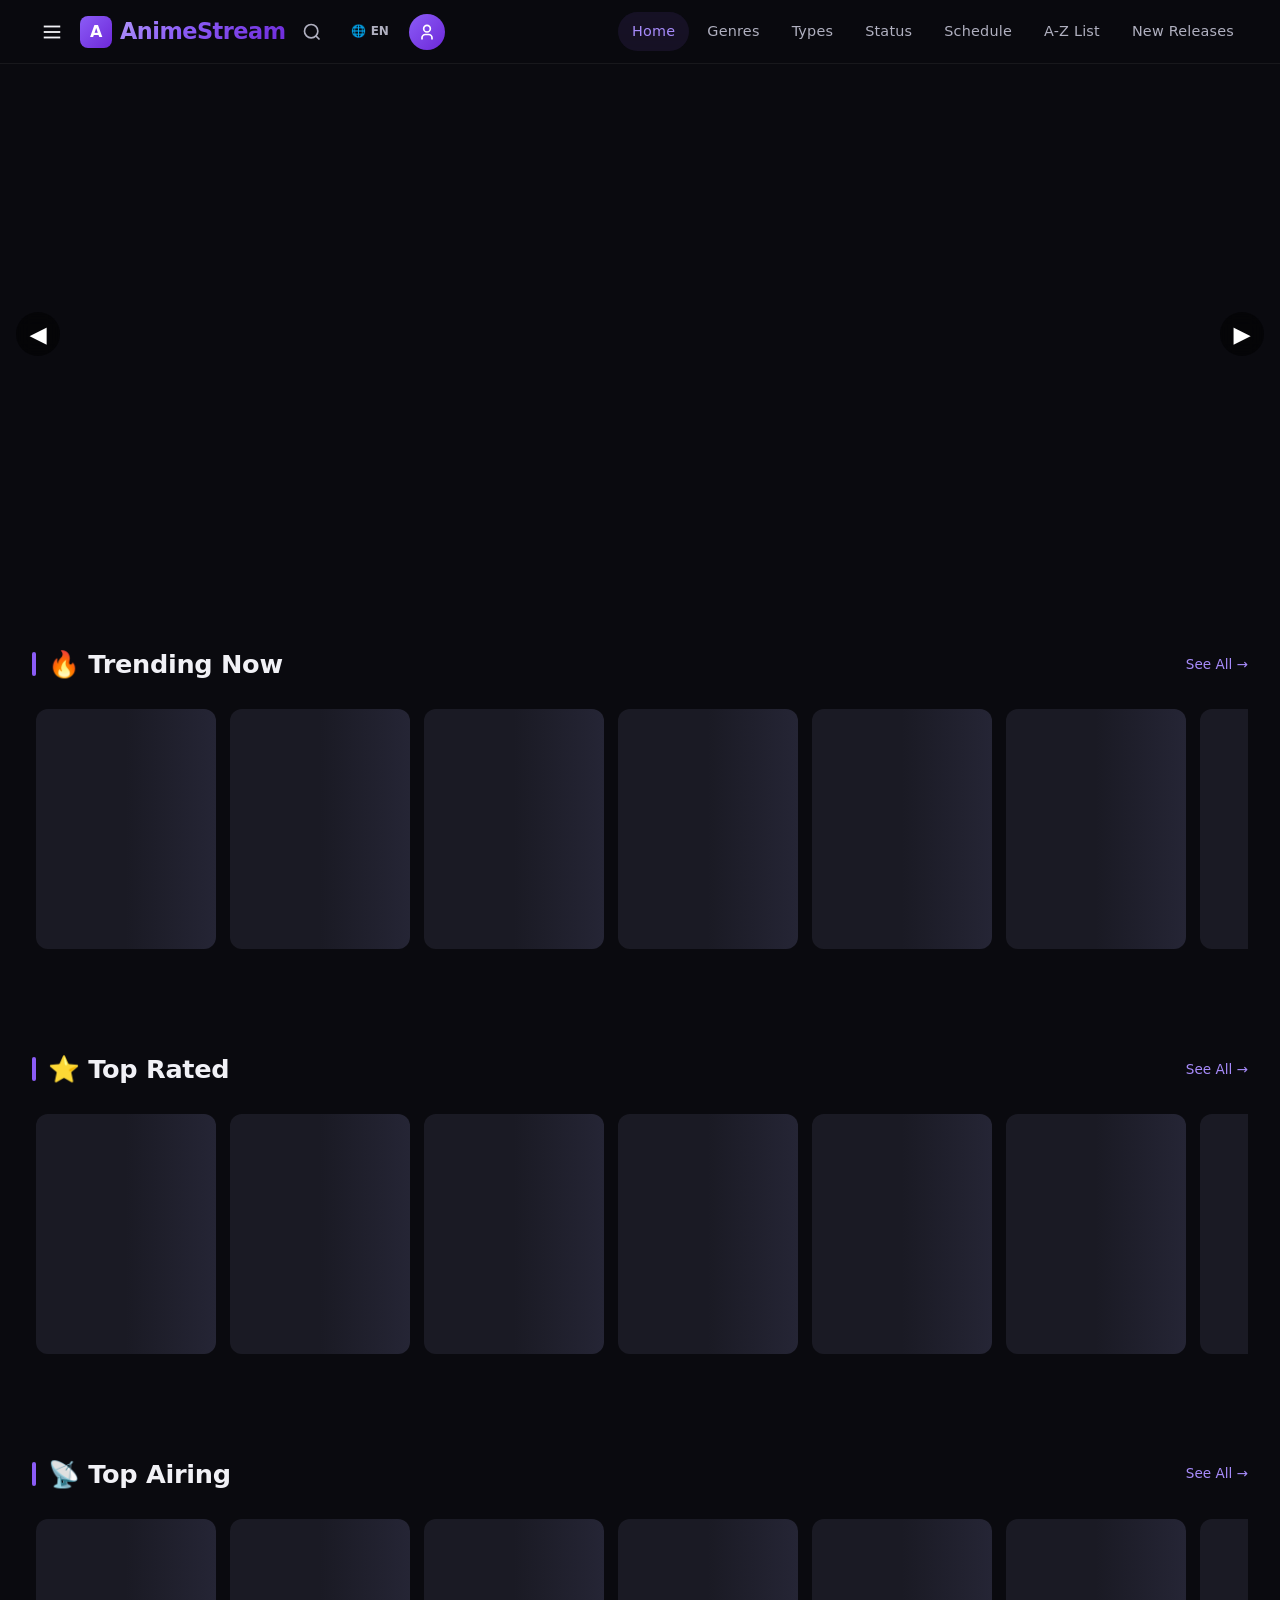
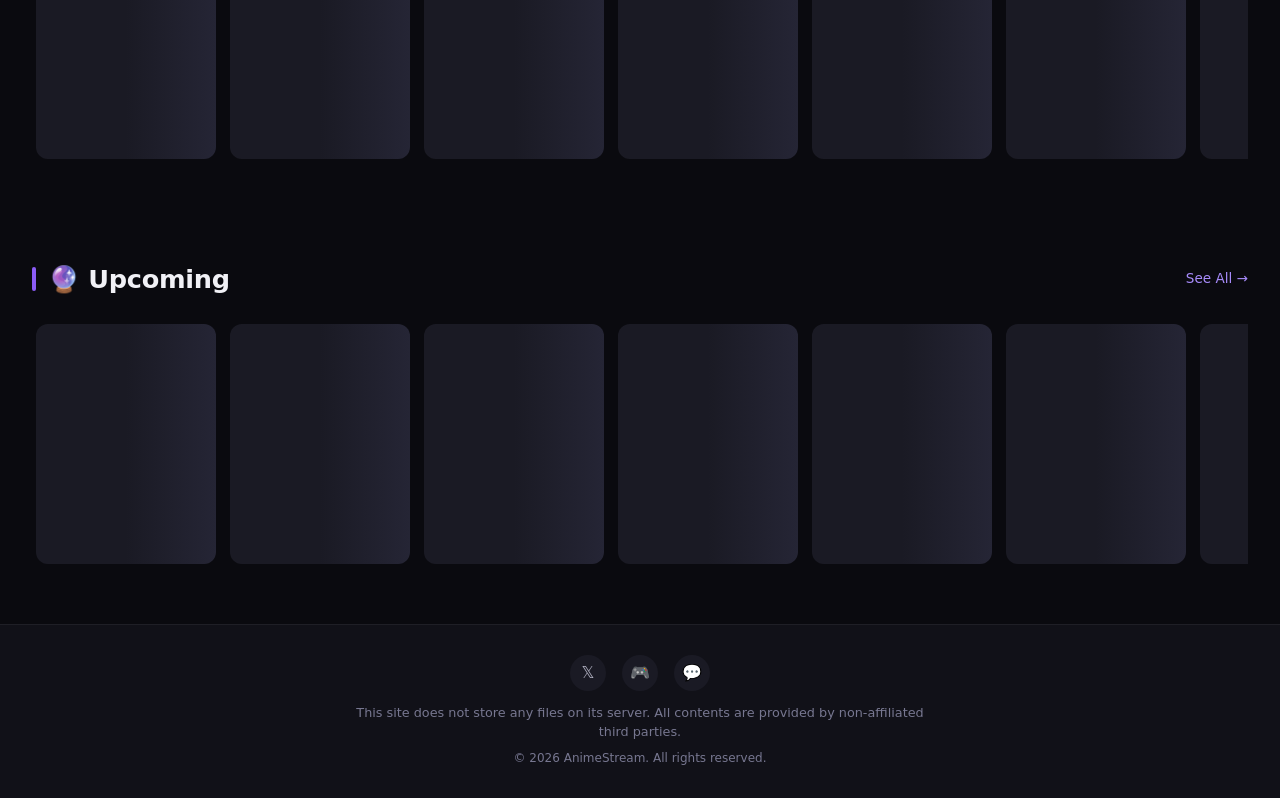
==== commit 751f26f6: "Update index.html" ====
--- a/index.html
+++ b/index.html
@@ -1,1030 +1,2028 @@
 <!DOCTYPE html>
 <html lang="en">
 <head>
-<meta charset="UTF-8">
-<meta name="viewport" content="width=device-width, initial-scale=1.0">
-<meta name="description" content="AnimeVault - Watch anime online in HD. Stream the latest anime episodes for free.">
-<meta property="og:title" content="AnimeVault - Premium Anime Streaming">
-<meta property="og:description" content="Watch thousands of anime episodes in HD quality.">
-<meta property="og:type" content="website">
-<title>AnimeVault - Premium Anime Streaming</title>
-<link rel="preconnect" href="https://fonts.googleapis.com">
-<link href="https://fonts.googleapis.com/css2?family=Outfit:wght@300;400;500;600;700;800;900&family=Noto+Sans+JP:wght@400;700&family=Noto+Sans+Bengali:wght@400;700&display=swap" rel="stylesheet">
-<style>
-:root {
-  --bg-primary: #080810;
-  --bg-secondary: #0d0d1a;
-  --bg-card: #111122;
-  --bg-glass: rgba(255,255,255,0.04);
-  --accent: #7c3aed;
-  --accent-bright: #a855f7;
-  --accent-glow: rgba(124,58,237,0.4);
-  --accent-soft: rgba(168,85,247,0.15);
-  --text-primary: #f0f0ff;
-  --text-secondary: #8888aa;
-  --text-muted: #55556a;
-  --border: rgba(255,255,255,0.07);
-  --border-accent: rgba(124,58,237,0.3);
-  --header-h: 64px;
-  --radius: 10px;
-  --radius-lg: 16px;
-  --transition: 0.25s cubic-bezier(0.4,0,0.2,1);
-}
-*,*::before,*::after{box-sizing:border-box;margin:0;padding:0}
-html,body{overflow-x:hidden;max-width:100%;background:var(--bg-primary);color:var(--text-primary);font-family:'Outfit',sans-serif;scroll-behavior:smooth}
-img{max-width:100%;display:block}
-a{text-decoration:none;color:inherit}
-button{cursor:pointer;border:none;background:none;font-family:inherit;color:inherit}
-
-/* ── SCROLLBAR ── */
-::-webkit-scrollbar{width:5px;height:5px}
-::-webkit-scrollbar-track{background:transparent}
-::-webkit-scrollbar-thumb{background:var(--accent);border-radius:99px}
-
-/* ══════════════════════════════════════════
-   HEADER
-══════════════════════════════════════════ */
-#header{position:fixed;top:0;left:0;right:0;height:var(--header-h);z-index:1000;transition:background var(--transition),backdrop-filter var(--transition),box-shadow var(--transition)}
-#header.scrolled{background:rgba(8,8,16,0.92);backdrop-filter:blur(20px);box-shadow:0 1px 0 var(--border)}
-.header-inner{display:flex;align-items:center;height:100%;padding:0 20px;gap:12px;max-width:1800px;margin:0 auto}
-.hamburger{display:flex;flex-direction:column;gap:5px;padding:8px;border-radius:8px;transition:background var(--transition)}
-.hamburger:hover{background:var(--bg-glass)}
-.hamburger span{width:22px;height:2px;background:var(--text-primary);border-radius:2px;transition:transform var(--transition),opacity var(--transition)}
-.logo{flex:0 0 auto;display:flex;align-items:center;gap:10px;margin:0 auto;position:absolute;left:50%;transform:translateX(-50%)}
-.logo-mark{width:34px;height:34px;background:linear-gradient(135deg,var(--accent),var(--accent-bright));border-radius:8px;display:flex;align-items:center;justify-content:center;font-weight:900;font-size:18px;box-shadow:0 0 20px var(--accent-glow)}
-.logo-text{font-size:22px;font-weight:800;letter-spacing:-0.5px;background:linear-gradient(135deg,#fff 40%,var(--accent-bright));-webkit-background-clip:text;-webkit-text-fill-color:transparent;background-clip:text}
-.header-right{display:flex;align-items:center;gap:4px;margin-left:auto}
-.icon-btn{width:40px;height:40px;border-radius:8px;display:flex;align-items:center;justify-content:center;transition:background var(--transition),color var(--transition);color:var(--text-secondary);font-size:18px;position:relative}
-.icon-btn:hover{background:var(--bg-glass);color:var(--text-primary)}
-
-/* Language switcher */
-.lang-switcher{position:relative}
-.lang-btn{display:flex;align-items:center;gap:6px;padding:6px 12px;border-radius:8px;font-size:13px;font-weight:600;color:var(--text-secondary);transition:all var(--transition);border:1px solid transparent}
-.lang-btn:hover{background:var(--bg-glass);border-color:var(--border);color:var(--text-primary)}
-.lang-dropdown{position:absolute;top:calc(100% + 8px);right:0;background:var(--bg-card);border:1px solid var(--border);border-radius:var(--radius);padding:6px;min-width:130px;opacity:0;pointer-events:none;transform:translateY(-8px);transition:all var(--transition);box-shadow:0 20px 40px rgba(0,0,0,0.5);z-index:100}
-.lang-switcher:hover .lang-dropdown,.lang-dropdown.open{opacity:1;pointer-events:all;transform:translateY(0)}
-.lang-opt{padding:8px 12px;border-radius:6px;font-size:13px;font-weight:500;cursor:pointer;transition:background var(--transition);display:flex;align-items:center;gap:8px}
-.lang-opt:hover,.lang-opt.active{background:var(--accent-soft);color:var(--accent-bright)}
-
-/* ── NAV ── */
-#nav{position:fixed;top:var(--header-h);left:0;right:0;z-index:990;background:rgba(8,8,16,0.95);backdrop-filter:blur(20px);border-bottom:1px solid var(--border);transform:translateY(-100%);opacity:0;transition:transform var(--transition),opacity var(--transition)}
-#nav.visible{transform:translateY(0);opacity:1}
-.nav-inner{display:flex;align-items:center;gap:0;padding:0 20px;max-width:1800px;margin:0 auto;overflow-x:auto;-webkit-overflow-scrolling:touch;scrollbar-width:none}
-.nav-inner::-webkit-scrollbar{display:none}
-.nav-item{position:relative;flex-shrink:0}
-.nav-link{display:flex;align-items:center;gap:5px;padding:14px 16px;font-size:13.5px;font-weight:600;color:var(--text-secondary);transition:color var(--transition);white-space:nowrap;letter-spacing:0.2px}
-.nav-link:hover,.nav-link.active{color:var(--text-primary)}
-.nav-link svg{width:12px;height:12px;transition:transform var(--transition)}
-.nav-item:hover .nav-link svg{transform:rotate(180deg)}
-.nav-active-bar{position:absolute;bottom:0;left:50%;transform:translateX(-50%);height:2px;background:var(--accent-bright);border-radius:2px 2px 0 0;width:0;transition:width var(--transition)}
-.nav-item:hover .nav-active-bar,.nav-item.active .nav-active-bar{width:80%}
-
-/* MEGA MENU */
-.mega-menu{position:absolute;top:100%;left:50%;transform:translateX(-50%) translateY(-10px);background:rgba(13,13,26,0.97);backdrop-filter:blur(30px);border:1px solid var(--border);border-radius:var(--radius-lg);padding:16px;min-width:240px;opacity:0;pointer-events:none;transition:all var(--transition);box-shadow:0 25px 60px rgba(0,0,0,0.6);z-index:200}
-.nav-item:hover .mega-menu{opacity:1;pointer-events:all;transform:translateX(-50%) translateY(0)}
-.mega-menu-grid{display:grid;grid-template-columns:repeat(3,1fr);gap:4px}
-.mega-item{padding:8px 12px;border-radius:7px;font-size:13px;font-weight:500;color:var(--text-secondary);cursor:pointer;transition:all var(--transition);white-space:nowrap}
-.mega-item:hover{background:var(--accent-soft);color:var(--accent-bright)}
-
-/* ── SIDEBAR ── */
-#sidebar{position:fixed;top:0;left:0;bottom:0;width:280px;background:rgba(8,8,16,0.98);backdrop-filter:blur(30px);border-right:1px solid var(--border);z-index:2000;transform:translateX(-100%);transition:transform 0.35s cubic-bezier(0.4,0,0.2,1);overflow-y:auto;padding:20px}
-#sidebar.open{transform:translateX(0)}
-#sidebar-overlay{position:fixed;inset:0;background:rgba(0,0,0,0.7);z-index:1999;opacity:0;pointer-events:none;transition:opacity var(--transition)}
-#sidebar-overlay.visible{opacity:1;pointer-events:all}
-.sidebar-header{display:flex;align-items:center;justify-content:space-between;margin-bottom:24px}
-.sidebar-close{width:36px;height:36px;border-radius:8px;display:flex;align-items:center;justify-content:center;color:var(--text-secondary);transition:all var(--transition)}
-.sidebar-close:hover{background:var(--bg-glass);color:var(--text-primary)}
-.sidebar-nav{display:flex;flex-direction:column;gap:2px}
-.sidebar-link{display:flex;align-items:center;gap:12px;padding:12px 14px;border-radius:9px;font-size:14px;font-weight:500;color:var(--text-secondary);transition:all var(--transition)}
-.sidebar-link:hover{background:var(--accent-soft);color:var(--accent-bright)}
-.sidebar-divider{height:1px;background:var(--border);margin:12px 0}
-
-/* ══════════════════════════════════════════
-   HERO SLIDER
-══════════════════════════════════════════ */
-#hero{position:relative;height:calc(100svh - var(--header-h));min-height:500px;max-height:900px;margin-top:var(--header-h);overflow:hidden;background:#000}
-.hero-track{display:flex;height:100%;transition:transform 0.8s cubic-bezier(0.77,0,0.175,1)}
-.hero-slide{flex:0 0 100%;position:relative;overflow:hidden}
-.hero-bg{position:absolute;inset:0;background-size:cover;background-position:center top;filter:brightness(0.55);transform:scale(1.05);transition:transform 8s ease}
-.hero-slide.active .hero-bg{transform:scale(1)}
-.hero-overlay{position:absolute;inset:0;background:linear-gradient(to right,rgba(8,8,16,0.95) 0%,rgba(8,8,16,0.6) 50%,transparent 100%),linear-gradient(to top,rgba(8,8,16,0.8) 0%,transparent 60%)}
-.hero-content{position:absolute;bottom:10%;left:6%;max-width:min(580px,90vw);z-index:2}
-.hero-badge{display:inline-flex;align-items:center;gap:8px;padding:5px 12px;background:var(--accent);border-radius:99px;font-size:12px;font-weight:700;letter-spacing:1px;text-transform:uppercase;margin-bottom:16px;opacity:0;transform:translateY(20px);transition:all 0.6s 0.1s}
-.hero-slide.active .hero-badge{opacity:1;transform:translateY(0)}
-.hero-title{font-size:clamp(26px,5vw,58px);font-weight:900;line-height:1.1;letter-spacing:-1px;margin-bottom:12px;opacity:0;transform:translateY(24px);transition:all 0.6s 0.2s}
-.hero-slide.active .hero-title{opacity:1;transform:translateY(0)}
-.hero-meta{display:flex;align-items:center;gap:14px;margin-bottom:12px;opacity:0;transform:translateY(20px);transition:all 0.6s 0.3s;flex-wrap:wrap}
-.hero-slide.active .hero-meta{opacity:1;transform:translateY(0)}
-.hero-score{display:flex;align-items:center;gap:5px;font-size:14px;font-weight:700;color:#fbbf24}
-.hero-genres{display:flex;gap:6px;flex-wrap:wrap}
-.hero-genre-tag{padding:3px 10px;background:rgba(255,255,255,0.1);border-radius:99px;font-size:12px;font-weight:500;color:var(--text-secondary)}
-.hero-synopsis{font-size:14px;color:var(--text-secondary);line-height:1.7;margin-bottom:22px;display:-webkit-box;-webkit-line-clamp:3;-webkit-box-orient:vertical;overflow:hidden;opacity:0;transform:translateY(20px);transition:all 0.6s 0.4s}
-.hero-slide.active .hero-synopsis{opacity:1;transform:translateY(0)}
-.hero-actions{display:flex;gap:12px;flex-wrap:wrap;opacity:0;transform:translateY(20px);transition:all 0.6s 0.5s}
-.hero-slide.active .hero-actions{opacity:1;transform:translateY(0)}
-.btn-primary{display:inline-flex;align-items:center;gap:8px;padding:12px 24px;background:var(--accent);color:#fff;border-radius:10px;font-weight:700;font-size:14px;transition:all var(--transition);box-shadow:0 0 24px var(--accent-glow)}
-.btn-primary:hover{background:var(--accent-bright);transform:translateY(-2px);box-shadow:0 8px 32px var(--accent-glow)}
-.btn-secondary{display:inline-flex;align-items:center;gap:8px;padding:12px 24px;background:rgba(255,255,255,0.1);backdrop-filter:blur(10px);color:#fff;border-radius:10px;font-weight:600;font-size:14px;border:1px solid rgba(255,255,255,0.15);transition:all var(--transition)}
-.btn-secondary:hover{background:rgba(255,255,255,0.18);transform:translateY(-2px)}
-/* slider controls */
-.hero-arrows{position:absolute;bottom:10%;right:6%;display:flex;gap:10px;z-index:3}
-.hero-arrow{width:44px;height:44px;border-radius:50%;background:rgba(255,255,255,0.1);backdrop-filter:blur(10px);border:1px solid rgba(255,255,255,0.15);display:flex;align-items:center;justify-content:center;color:#fff;font-size:16px;transition:all var(--transition)}
-.hero-arrow:hover{background:var(--accent);border-color:var(--accent)}
-.hero-dots{position:absolute;bottom:5%;left:50%;transform:translateX(-50%);display:flex;gap:8px;z-index:3}
-.hero-dot{width:6px;height:6px;border-radius:99px;background:rgba(255,255,255,0.3);cursor:pointer;transition:all var(--transition)}
-.hero-dot.active{width:24px;background:var(--accent-bright)}
-
-/* drag */
-.hero-track.dragging{transition:none;cursor:grabbing}
-
-/* ══════════════════════════════════════════
-   SECTION / SLIDERS
-══════════════════════════════════════════ */
-.section{padding:48px 0 0}
-.section:last-child{padding-bottom:80px}
-.section-header{display:flex;align-items:center;justify-content:space-between;padding:0 24px;margin-bottom:20px}
-.section-title{font-size:clamp(18px,2.5vw,24px);font-weight:800;letter-spacing:-0.5px}
-.section-title span{color:var(--accent-bright)}
-.see-all{font-size:13px;font-weight:600;color:var(--accent-bright);display:flex;align-items:center;gap:4px;opacity:0.8;transition:opacity var(--transition)}
-.see-all:hover{opacity:1}
-
-/* slider wrapper */
-.slider-wrap{position:relative;padding:0 24px}
-.slider-viewport{overflow:hidden;border-radius:var(--radius)}
-.slider-track{display:flex;gap:14px;transition:transform 0.45s cubic-bezier(0.4,0,0.2,1);will-change:transform;cursor:grab}
-.slider-track.dragging{transition:none;cursor:grabbing}
-.slider-track:active{cursor:grabbing}
-.slider-arrow{position:absolute;top:50%;transform:translateY(-50%);width:40px;height:40px;border-radius:50%;background:var(--bg-card);border:1px solid var(--border);display:flex;align-items:center;justify-content:center;color:var(--text-primary);font-size:16px;z-index:10;transition:all var(--transition);box-shadow:0 4px 20px rgba(0,0,0,0.5);opacity:0}
-.slider-wrap:hover .slider-arrow{opacity:1}
-.slider-arrow:hover{background:var(--accent);border-color:var(--accent);box-shadow:0 0 20px var(--accent-glow)}
-.slider-arrow.prev{left:4px}
-.slider-arrow.next{right:4px}
-.slider-arrow.disabled{opacity:0!important}
-
-/* ── ANIME CARD ── */
-.anime-card{flex:0 0 calc((100% - 14px * 5) / 6);min-width:0;position:relative;border-radius:var(--radius);overflow:hidden;background:var(--bg-card);cursor:pointer;transition:transform var(--transition),box-shadow var(--transition)}
-@media(max-width:1200px){.anime-card{flex-basis:calc((100% - 14px * 4) / 5)}}
-@media(max-width:960px){.anime-card{flex-basis:calc((100% - 14px * 3) / 4)}}
-@media(max-width:640px){.anime-card{flex-basis:calc((100% - 14px * 2) / 3)}}
-@media(max-width:440px){.anime-card{flex-basis:calc((100% - 14px * 1) / 2)}}
-.anime-card:hover{transform:translateY(-6px) scale(1.02);box-shadow:0 20px 50px rgba(0,0,0,0.6),0 0 30px var(--accent-glow)}
-.card-poster{aspect-ratio:2/3;overflow:hidden;position:relative;background:#0d0d1a}
-.card-poster img{width:100%;height:100%;object-fit:cover;transition:transform 0.5s ease}
-.anime-card:hover .card-poster img{transform:scale(1.08)}
-.card-poster-placeholder{width:100%;height:100%;display:flex;align-items:center;justify-content:center;background:linear-gradient(135deg,#111125,#0d0d1a);color:var(--text-muted);font-size:32px}
-.card-overlay{position:absolute;inset:0;background:linear-gradient(to top,rgba(8,8,16,0.95) 0%,rgba(8,8,16,0.3) 50%,transparent 100%);opacity:0;transition:opacity var(--transition)}
-.anime-card:hover .card-overlay{opacity:1}
-.card-badges{position:absolute;top:8px;left:8px;display:flex;gap:4px;flex-direction:column;align-items:flex-start}
-.badge{padding:2px 7px;border-radius:5px;font-size:10px;font-weight:700;letter-spacing:0.5px;text-transform:uppercase}
-.badge-hd{background:#10b981;color:#fff}
-.badge-score{background:rgba(251,191,36,0.9);color:#000}
-.badge-ep{background:rgba(0,0,0,0.7);color:#fff;backdrop-filter:blur(4px)}
-.badge-type{background:var(--accent);color:#fff}
-.card-info{padding:10px}
-.card-title{font-size:12.5px;font-weight:600;color:var(--text-primary);line-height:1.3;display:-webkit-box;-webkit-line-clamp:2;-webkit-box-orient:vertical;overflow:hidden;margin-bottom:5px}
-.card-meta{display:flex;align-items:center;justify-content:space-between;font-size:11px;color:var(--text-muted)}
-.card-play{position:absolute;bottom:50px;left:50%;transform:translateX(-50%);width:44px;height:44px;border-radius:50%;background:var(--accent);display:flex;align-items:center;justify-content:center;font-size:16px;opacity:0;transition:all var(--transition);box-shadow:0 0 20px var(--accent-glow)}
-.anime-card:hover .card-play{opacity:1}
-
-/* ── SKELETON ── */
-.skeleton{background:linear-gradient(90deg,var(--bg-card) 0%,rgba(255,255,255,0.06) 50%,var(--bg-card) 100%);background-size:200% 100%;animation:shimmer 1.5s infinite}
-@keyframes shimmer{0%{background-position:200% 0}100%{background-position:-200% 0}}
-.skeleton-card{flex:0 0 calc((100% - 14px * 5) / 6);min-width:0;border-radius:var(--radius);overflow:hidden}
-.skeleton-poster{aspect-ratio:2/3}
-.skeleton-line{height:12px;border-radius:6px;margin:10px}
-
-/* ══════════════════════════════════════════
-   SEARCH OVERLAY
-══════════════════════════════════════════ */
-#search-overlay{position:fixed;inset:0;background:rgba(5,5,15,0.95);backdrop-filter:blur(30px);z-index:3000;display:flex;flex-direction:column;opacity:0;pointer-events:none;transition:opacity 0.3s}
-#search-overlay.open{opacity:1;pointer-events:all}
-.search-header{padding:max(20px,env(safe-area-inset-top)) 24px 0;display:flex;align-items:center;gap:12px}
-.search-input-wrap{flex:1;position:relative;max-width:760px;margin:0 auto}
-#search-input{width:100%;padding:16px 50px 16px 20px;background:rgba(255,255,255,0.07);border:1.5px solid var(--border);border-radius:14px;font-size:18px;font-family:'Outfit',sans-serif;color:var(--text-primary);outline:none;transition:border-color var(--transition)}
-#search-input:focus{border-color:var(--accent)}
-#search-input::placeholder{color:var(--text-muted)}
-.search-clear{position:absolute;right:14px;top:50%;transform:translateY(-50%);color:var(--text-muted);font-size:18px;cursor:pointer;display:none}
-.search-close{width:44px;height:44px;border-radius:10px;display:flex;align-items:center;justify-content:center;color:var(--text-secondary);font-size:22px;transition:all var(--transition)}
-.search-close:hover{background:var(--bg-glass);color:var(--text-primary)}
-.search-filters{display:flex;gap:8px;padding:16px 24px;overflow-x:auto;scrollbar-width:none;border-bottom:1px solid var(--border);flex-shrink:0}
-.search-filters::-webkit-scrollbar{display:none}
-.filter-chip{padding:7px 16px;border-radius:99px;border:1px solid var(--border);font-size:12.5px;font-weight:600;color:var(--text-secondary);cursor:pointer;white-space:nowrap;transition:all var(--transition);flex-shrink:0}
-.filter-chip:hover,.filter-chip.active{background:var(--accent-soft);border-color:var(--accent);color:var(--accent-bright)}
-.search-body{flex:1;overflow-y:auto;padding:20px 24px;min-height:0}
-.search-results-grid{display:grid;grid-template-columns:repeat(auto-fill,minmax(130px,1fr));gap:16px}
-.search-empty{display:flex;flex-direction:column;align-items:center;justify-content:center;height:200px;color:var(--text-muted);gap:12px;font-size:15px}
-.search-empty svg{font-size:48px;opacity:0.3}
-
-/* ══════════════════════════════════════════
-   AUTH MODAL
-══════════════════════════════════════════ */
-#auth-overlay{position:fixed;inset:0;background:rgba(0,0,0,0.7);backdrop-filter:blur(10px);z-index:4000;display:flex;align-items:center;justify-content:center;padding:20px;opacity:0;pointer-events:none;transition:opacity 0.3s}
-#auth-overlay.open{opacity:1;pointer-events:all}
-.auth-modal{background:rgba(13,13,26,0.98);border:1px solid var(--border-accent);border-radius:20px;padding:32px;width:100%;max-width:440px;max-height:calc(100svh - 40px);overflow-y:auto;position:relative;transform:scale(0.95) translateY(20px);transition:transform 0.35s cubic-bezier(0.34,1.56,0.64,1)}
-#auth-overlay.open .auth-modal{transform:scale(1) translateY(0)}
-.auth-close{position:absolute;top:16px;right:16px;width:32px;height:32px;border-radius:8px;display:flex;align-items:center;justify-content:center;color:var(--text-muted);font-size:18px;transition:all var(--transition)}
-.auth-close:hover{background:var(--bg-glass);color:var(--text-primary)}
-.auth-logo{display:flex;align-items:center;gap:10px;margin-bottom:24px;justify-content:center}
-.auth-tabs{display:flex;background:rgba(255,255,255,0.04);border-radius:10px;padding:4px;margin-bottom:24px;border:1px solid var(--border)}
-.auth-tab{flex:1;padding:9px;border-radius:8px;font-size:14px;font-weight:600;color:var(--text-muted);transition:all var(--transition);text-align:center;cursor:pointer}
-.auth-tab.active{background:var(--accent);color:#fff;box-shadow:0 4px 16px var(--accent-glow)}
-.auth-form{display:flex;flex-direction:column;gap:14px}
-.auth-form-section{display:none}
-.auth-form-section.active{display:flex;flex-direction:column;gap:14px}
-.form-group{display:flex;flex-direction:column;gap:7px}
-.form-label{font-size:12px;font-weight:600;color:var(--text-secondary);text-transform:uppercase;letter-spacing:0.5px}
-.form-input{padding:12px 16px;background:rgba(255,255,255,0.05);border:1.5px solid var(--border);border-radius:10px;font-size:14px;font-family:'Outfit',sans-serif;color:var(--text-primary);outline:none;transition:border-color var(--transition)}
-.form-input:focus{border-color:var(--accent)}
-.form-input::placeholder{color:var(--text-muted)}
-.form-row{display:flex;align-items:center;justify-content:space-between;font-size:13px}
-.form-check{display:flex;align-items:center;gap:8px;cursor:pointer;color:var(--text-secondary)}
-.form-check input{accent-color:var(--accent)}
-.form-link{color:var(--accent-bright);font-weight:600;cursor:pointer;background:none;border:none;font-family:inherit;font-size:13px}
-.form-link:hover{text-decoration:underline}
-.btn-auth{padding:14px;background:linear-gradient(135deg,var(--accent),var(--accent-bright));color:#fff;border-radius:10px;font-size:15px;font-weight:700;font-family:'Outfit',sans-serif;transition:all var(--transition);box-shadow:0 4px 20px var(--accent-glow)}
-.btn-auth:hover{transform:translateY(-2px);box-shadow:0 8px 30px var(--accent-glow)}
-.auth-divider{display:flex;align-items:center;gap:12px;color:var(--text-muted);font-size:12px}
-.auth-divider::before,.auth-divider::after{content:'';flex:1;height:1px;background:var(--border)}
-.social-btns{display:flex;gap:10px}
-.btn-social{flex:1;padding:11px;border:1.5px solid var(--border);border-radius:10px;font-size:13px;font-weight:600;color:var(--text-secondary);display:flex;align-items:center;justify-content:center;gap:8px;transition:all var(--transition)}
-.btn-social:hover{border-color:var(--accent);color:var(--accent-bright);background:var(--accent-soft)}
-.auth-switch{text-align:center;font-size:13px;color:var(--text-muted)}
-
-/* ══════════════════════════════════════════
-   FOOTER
-══════════════════════════════════════════ */
-footer{background:var(--bg-secondary);border-top:1px solid var(--border);padding:32px 24px;text-align:center}
-.footer-logo{display:flex;align-items:center;justify-content:center;gap:10px;margin-bottom:16px}
-.footer-disclaimer{font-size:12px;color:var(--text-muted);max-width:600px;margin:0 auto 16px;line-height:1.6}
-.footer-social{display:flex;justify-content:center;gap:12px;margin-bottom:16px}
-.social-icon{width:36px;height:36px;border-radius:8px;background:var(--bg-glass);border:1px solid var(--border);display:flex;align-items:center;justify-content:center;color:var(--text-muted);font-size:15px;transition:all var(--transition)}
-.social-icon:hover{border-color:var(--accent);color:var(--accent-bright);background:var(--accent-soft)}
-.footer-copy{font-size:12px;color:var(--text-muted)}
-
-/* ══════════════════════════════════════════
-   NOTIFICATION TOAST
-══════════════════════════════════════════ */
-#toast-container{position:fixed;bottom:24px;right:24px;z-index:9999;display:flex;flex-direction:column;gap:8px;pointer-events:none}
-.toast{padding:14px 18px;background:var(--bg-card);border:1px solid var(--border);border-radius:12px;font-size:13.5px;font-weight:500;color:var(--text-primary);box-shadow:0 8px 30px rgba(0,0,0,0.4);animation:toastIn 0.3s ease forwards;pointer-events:all;max-width:320px;display:flex;align-items:center;gap:10px}
-.toast.success{border-color:rgba(16,185,129,0.4)}
-.toast.error{border-color:rgba(239,68,68,0.4)}
-@keyframes toastIn{from{opacity:0;transform:translateX(20px)}to{opacity:1;transform:translateX(0)}}
-@keyframes toastOut{from{opacity:1}to{opacity:0;transform:translateX(20px)}}
-
-/* ══════════════════════════════════════════
-   RESPONSIVE
-══════════════════════════════════════════ */
-@media(max-width:768px){
-  .hero-arrows{bottom:5%;right:4%}
-  .nav-link{padding:12px 10px;font-size:13px}
-  .logo-text{font-size:18px}
-  .header-inner{padding:0 12px}
-  .slider-wrap{padding:0 12px}
-  .section-header{padding:0 12px}
-  .search-results-grid{grid-template-columns:repeat(auto-fill,minmax(110px,1fr));gap:10px}
-  .hero-content{left:4%;bottom:8%}
-}
-@media(max-width:480px){
-  .search-filters{padding:10px 12px;gap:6px}
-  .filter-chip{padding:5px 12px;font-size:12px}
-  .auth-modal{padding:24px}
-  .hero-synopsis{display:none}
-}
-</style>
+    <meta charset="UTF-8">
+    <meta name="viewport" content="width=device-width, initial-scale=1.0">
+    <meta name="description" content="AnimeStream - Premium Anime Streaming Platform. Watch trending anime, top-rated series, and latest releases in HD quality.">
+    <meta name="keywords" content="anime, streaming, watch anime, anime online, HD anime, sub, dub">
+    <meta property="og:title" content="AnimeStream - Premium Anime Streaming">
+    <meta property="og:description" content="Watch trending anime, top-rated series, and latest releases in HD quality.">
+    <meta property="og:type" content="website">
+    <meta property="og:image" content="https://anime-stream.pages.dev/og-image.jpg">
+    <meta name="twitter:card" content="summary_large_image">
+    <meta name="theme-color" content="#0a0a0f">
+    <title>AnimeStream - Watch Anime Online in HD</title>
+    <style>
+        :root {
+            --bg-primary: #0a0a0f;
+            --bg-secondary: #111118;
+            --bg-tertiary: #1a1a24;
+            --bg-card: #16161f;
+            --purple-400: #a78bfa;
+            --purple-500: #8b5cf6;
+            --purple-600: #7c3aed;
+            --purple-700: #6d28d9;
+            --purple-glow: rgba(139, 92, 246, 0.3);
+            --purple-glow-strong: rgba(139, 92, 246, 0.6);
+            --text-primary: #f1f1f6;
+            --text-secondary: #b0b0c0;
+            --text-muted: #777790;
+            --border-subtle: rgba(255, 255, 255, 0.06);
+            --border-medium: rgba(255, 255, 255, 0.1);
+            --glass-bg: rgba(22, 22, 31, 0.75);
+            --glass-border: rgba(255, 255, 255, 0.08);
+            --glass-blur: blur(20px);
+            --radius-sm: 8px;
+            --radius-md: 12px;
+            --radius-lg: 16px;
+            --radius-xl: 20px;
+            --radius-2xl: 24px;
+            --shadow-card: 0 4px 24px rgba(0, 0, 0, 0.4);
+            --shadow-glow: 0 0 40px var(--purple-glow);
+            --shadow-glow-strong: 0 0 60px var(--purple-glow-strong);
+            --font-display: 'Segoe UI', system-ui, -apple-system, sans-serif;
+            --font-body: 'Segoe UI', system-ui, -apple-system, sans-serif;
+            --transition-fast: 150ms cubic-bezier(0.4, 0, 0.2, 1);
+            --transition-smooth: 300ms cubic-bezier(0.4, 0, 0.2, 1);
+            --transition-slow: 500ms cubic-bezier(0.4, 0, 0.2, 1);
+            --header-height: 64px;
+            --safe-top: env(safe-area-inset-top, 0px);
+            --safe-bottom: env(safe-area-inset-bottom, 0px);
+            --safe-left: env(safe-area-inset-left, 0px);
+            --safe-right: env(safe-area-inset-right, 0px);
+        }
+
+        *,
+        *::before,
+        *::after {
+            box-sizing: border-box;
+            margin: 0;
+            padding: 0;
+        }
+
+        html {
+            font-size: 16px;
+            -webkit-font-smoothing: antialiased;
+            -moz-osx-font-smoothing: grayscale;
+            scroll-behavior: smooth;
+            overflow-x: hidden;
+            max-width: 100%;
+        }
+
+        body {
+            font-family: var(--font-body);
+            background-color: var(--bg-primary);
+            color: var(--text-primary);
+            line-height: 1.6;
+            min-height: 100vh;
+            overflow-x: hidden;
+            max-width: 100%;
+            position: relative;
+            -webkit-tap-highlight-color: transparent;
+            -webkit-overflow-scrolling: touch;
+        }
+
+        body.no-scroll {
+            overflow: hidden;
+            position: fixed;
+            width: 100%;
+            height: 100%;
+        }
+
+        ::selection {
+            background: var(--purple-600);
+            color: #fff;
+        }
+        ::-webkit-scrollbar {
+            width: 6px;
+            height: 6px;
+        }
+        ::-webkit-scrollbar-track {
+            background: transparent;
+        }
+        ::-webkit-scrollbar-thumb {
+            background: var(--border-medium);
+            border-radius: 3px;
+        }
+        ::-webkit-scrollbar-thumb:hover {
+            background: var(--purple-500);
+        }
+
+        a {
+            color: inherit;
+            text-decoration: none;
+        }
+        ul {
+            list-style: none;
+        }
+        img {
+            display: block;
+            max-width: 100%;
+            height: auto;
+        }
+        button {
+            cursor: pointer;
+            border: none;
+            background: none;
+            font-family: inherit;
+            color: inherit;
+        }
+        input,
+        textarea {
+            font-family: inherit;
+            color: inherit;
+        }
+
+        .sr-only {
+            position: absolute;
+            width: 1px;
+            height: 1px;
+            padding: 0;
+            margin: -1px;
+            overflow: hidden;
+            clip: rect(0, 0, 0, 0);
+            white-space: nowrap;
+            border: 0;
+        }
+
+        /* ========== HEADER ========== */
+        .header {
+            position: fixed;
+            top: 0;
+            left: 0;
+            right: 0;
+            z-index: 1000;
+            height: var(--header-height);
+            background: rgba(10, 10, 15, 0.85);
+            backdrop-filter: var(--glass-blur);
+            -webkit-backdrop-filter: var(--glass-blur);
+            border-bottom: 1px solid var(--border-subtle);
+            display: flex;
+            align-items: center;
+            padding: 0 clamp(12px, 3vw, 32px);
+            gap: clamp(8px, 2vw, 16px);
+            transition: background var(--transition-smooth);
+            padding-top: var(--safe-top);
+        }
+        .header.scrolled {
+            background: rgba(10, 10, 15, 0.95);
+            box-shadow: 0 2px 20px rgba(0, 0, 0, 0.5);
+        }
+
+        .header__left {
+            display: flex;
+            align-items: center;
+            gap: 8px;
+            flex-shrink: 0;
+        }
+
+        .header__hamburger {
+            display: flex;
+            align-items: center;
+            justify-content: center;
+            width: 40px;
+            height: 40px;
+            border-radius: 50%;
+            transition: background var(--transition-fast);
+            flex-shrink: 0;
+            color: var(--text-primary);
+        }
+        .header__hamburger:hover {
+            background: rgba(255, 255, 255, 0.05);
+        }
+        .header__hamburger svg {
+            width: 22px;
+            height: 22px;
+        }
+
+        .header__logo {
+            display: flex;
+            align-items: center;
+            gap: 8px;
+            flex-shrink: 0;
+            font-family: var(--font-display);
+            font-weight: 800;
+            font-size: clamp(1.1rem, 2.5vw, 1.4rem);
+            letter-spacing: -0.5px;
+            background: linear-gradient(135deg, #c4b5fd, #8b5cf6, #6d28d9);
+            -webkit-background-clip: text;
+            -webkit-text-fill-color: transparent;
+            background-clip: text;
+        }
+        .header__logo-icon {
+            width: 32px;
+            height: 32px;
+            border-radius: var(--radius-sm);
+            background: linear-gradient(135deg, #8b5cf6, #6d28d9);
+            display: flex;
+            align-items: center;
+            justify-content: center;
+            font-size: 16px;
+            -webkit-text-fill-color: #fff;
+            flex-shrink: 0;
+        }
+
+        .header__icon-btn {
+            width: 38px;
+            height: 38px;
+            border-radius: 50%;
+            display: flex;
+            align-items: center;
+            justify-content: center;
+            transition: all var(--transition-fast);
+            color: var(--text-secondary);
+            position: relative;
+            flex-shrink: 0;
+        }
+        .header__icon-btn:hover {
+            color: #fff;
+            background: rgba(255, 255, 255, 0.05);
+        }
+        .header__icon-btn svg {
+            width: 20px;
+            height: 20px;
+        }
+        .header__profile-btn {
+            width: 36px;
+            height: 36px;
+            border-radius: 50%;
+            background: linear-gradient(135deg, #8b5cf6, #6d28d9);
+            display: flex;
+            align-items: center;
+            justify-content: center;
+            font-weight: 700;
+            font-size: 0.85rem;
+            color: #fff;
+            transition: all var(--transition-fast);
+            flex-shrink: 0;
+            cursor: pointer;
+        }
+        .header__profile-btn:hover {
+            box-shadow: var(--shadow-glow);
+            transform: scale(1.05);
+        }
+
+        .header__lang {
+            font-size: 0.75rem;
+            font-weight: 700;
+            padding: 0 12px;
+            border-radius: 20px;
+            height: 36px;
+            display: flex;
+            align-items: center;
+            gap: 4px;
+            cursor: pointer;
+            color: var(--text-secondary);
+            transition: all var(--transition-fast);
+            flex-shrink: 0;
+        }
+        .header__lang:hover {
+            background: rgba(255, 255, 255, 0.05);
+            color: #fff;
+        }
+
+        .header__nav {
+            display: flex;
+            align-items: center;
+            gap: 4px;
+            flex: 1;
+            overflow-x: auto;
+            scrollbar-width: none;
+            -ms-overflow-style: none;
+            mask-image: linear-gradient(to right, transparent 0%, #000 2%, #000 98%, transparent 100%);
+            -webkit-mask-image: linear-gradient(to right, transparent 0%, #000 2%, #000 98%, transparent 100%);
+            justify-content: flex-end;
+        }
+        .header__nav::-webkit-scrollbar {
+            display: none;
+        }
+        .header__nav-item {
+            position: relative;
+            white-space: nowrap;
+            padding: 8px 14px;
+            border-radius: 20px;
+            font-size: 0.9rem;
+            font-weight: 500;
+            color: var(--text-secondary);
+            transition: all var(--transition-fast);
+            cursor: pointer;
+            letter-spacing: 0.2px;
+            user-select: none;
+        }
+        .header__nav-item:hover,
+        .header__nav-item.active {
+            color: #fff;
+            background: rgba(255, 255, 255, 0.04);
+        }
+        .header__nav-item.active {
+            color: var(--purple-400);
+            background: rgba(139, 92, 246, 0.1);
+        }
+
+        /* ========== SIDEBAR ========== */
+        .sidebar-overlay {
+            position: fixed;
+            inset: 0;
+            z-index: 1100;
+            background: rgba(0, 0, 0, 0.6);
+            opacity: 0;
+            pointer-events: none;
+            transition: opacity var(--transition-smooth);
+        }
+        .sidebar-overlay.open {
+            opacity: 1;
+            pointer-events: auto;
+        }
+        .sidebar {
+            position: fixed;
+            top: 0;
+            left: 0;
+            bottom: 0;
+            width: clamp(280px, 80vw, 340px);
+            z-index: 1101;
+            background: var(--bg-secondary);
+            border-right: 1px solid var(--border-subtle);
+            transform: translateX(-100%);
+            transition: transform var(--transition-smooth);
+            display: flex;
+            flex-direction: column;
+            padding-top: var(--header-height);
+            overflow-y: auto;
+            padding-top: calc(var(--header-height) + var(--safe-top));
+        }
+        .sidebar.open {
+            transform: translateX(0);
+        }
+        .sidebar__section {
+            padding: 12px 20px;
+            border-bottom: 1px solid var(--border-subtle);
+        }
+        .sidebar__title {
+            font-size: 0.75rem;
+            text-transform: uppercase;
+            letter-spacing: 1px;
+            color: var(--text-muted);
+            margin-bottom: 8px;
+            font-weight: 600;
+        }
+        .sidebar__link {
+            display: flex;
+            align-items: center;
+            gap: 10px;
+            padding: 10px 12px;
+            border-radius: var(--radius-sm);
+            font-size: 0.9rem;
+            color: var(--text-secondary);
+            transition: all var(--transition-fast);
+            cursor: pointer;
+        }
+        .sidebar__link:hover,
+        .sidebar__link.active {
+            color: #fff;
+            background: rgba(139, 92, 246, 0.1);
+        }
+        .sidebar__link svg {
+            width: 18px;
+            height: 18px;
+            opacity: 0.7;
+            flex-shrink: 0;
+        }
+
+        /* ========== MEGA MENU ========== */
+        .mega-menu {
+            position: absolute;
+            top: 100%;
+            left: 50%;
+            transform: translateX(-50%) translateY(8px);
+            background: var(--glass-bg);
+            backdrop-filter: var(--glass-blur);
+            -webkit-backdrop-filter: var(--glass-blur);
+            border: 1px solid var(--glass-border);
+            border-radius: var(--radius-xl);
+            padding: 20px 24px;
+            min-width: 500px;
+            max-width: 90vw;
+            opacity: 0;
+            pointer-events: none;
+            transition: all var(--transition-smooth);
+            z-index: 1001;
+            box-shadow: var(--shadow-card), var(--shadow-glow);
+            display: grid;
+            grid-template-columns: repeat(auto-fill, minmax(140px, 1fr));
+            gap: 8px;
+        }
+        .header__nav-item:hover .mega-menu,
+        .mega-menu:hover {
+            opacity: 1;
+            pointer-events: auto;
+            transform: translateX(-50%) translateY(0);
+        }
+        .mega-menu__item {
+            padding: 8px 12px;
+            border-radius: var(--radius-sm);
+            font-size: 0.85rem;
+            color: var(--text-secondary);
+            transition: all var(--transition-fast);
+            cursor: pointer;
+            white-space: nowrap;
+        }
+        .mega-menu__item:hover {
+            color: #fff;
+            background: rgba(139, 92, 246, 0.15);
+        }
+
+        /* ========== SEARCH OVERLAY ========== */
+        .search-overlay {
+            position: fixed;
+            inset: 0;
+            z-index: 2000;
+            background: rgba(10, 10, 15, 0.92);
+            backdrop-filter: blur(30px);
+            -webkit-backdrop-filter: blur(30px);
+            opacity: 0;
+            pointer-events: none;
+            transition: opacity var(--transition-smooth);
+            display: flex;
+            flex-direction: column;
+            align-items: center;
+            padding: clamp(20px, 5vh, 60px) clamp(16px, 4vw, 40px);
+            padding-top: calc(var(--header-height) + clamp(20px, 5vh, 60px) + var(--safe-top));
+        }
+        .search-overlay.open {
+            opacity: 1;
+            pointer-events: auto;
+        }
+        .search-overlay__input-wrap {
+            width: 100%;
+            max-width: 680px;
+            position: relative;
+            margin-bottom: 24px;
+        }
+        .search-overlay__input {
+            width: 100%;
+            padding: 16px 50px 16px 24px;
+            border-radius: 50px;
+            border: 2px solid var(--border-medium);
+            background: var(--bg-tertiary);
+            font-size: 1.1rem;
+            color: #fff;
+            outline: none;
+            transition: all var(--transition-fast);
+        }
+        .search-overlay__input:focus {
+            border-color: var(--purple-500);
+            box-shadow: 0 0 30px var(--purple-glow);
+        }
+        .search-overlay__clear {
+            position: absolute;
+            right: 14px;
+            top: 50%;
+            transform: translateY(-50%);
+            width: 32px;
+            height: 32px;
+            border-radius: 50%;
+            background: rgba(255, 255, 255, 0.1);
+            display: flex;
+            align-items: center;
+            justify-content: center;
+            font-size: 1.2rem;
+            transition: all var(--transition-fast);
+        }
+        .search-overlay__clear:hover {
+            background: rgba(255, 255, 255, 0.2);
+        }
+        .search-overlay__suggestions {
+            width: 100%;
+            max-width: 680px;
+            display: grid;
+            grid-template-columns: repeat(auto-fill, minmax(160px, 1fr));
+            gap: 12px;
+            overflow-y: auto;
+            max-height: 60vh;
+            padding-right: 8px;
+        }
+        .search-suggestion-card {
+            background: var(--bg-card);
+            border-radius: var(--radius-md);
+            overflow: hidden;
+            cursor: pointer;
+            transition: all var(--transition-fast);
+            border: 1px solid transparent;
+        }
+        .search-suggestion-card:hover {
+            border-color: var(--purple-500);
+            transform: translateY(-2px);
+            box-shadow: var(--shadow-glow);
+        }
+        .search-suggestion-card img {
+            width: 100%;
+            aspect-ratio: 3/4;
+            object-fit: cover;
+            background: var(--bg-tertiary);
+        }
+        .search-suggestion-card__info {
+            padding: 8px 10px;
+        }
+        .search-suggestion-card__title {
+            font-size: 0.8rem;
+            font-weight: 600;
+            display: -webkit-box;
+            -webkit-line-clamp: 2;
+            -webkit-box-orient: vertical;
+            overflow: hidden;
+            line-height: 1.3;
+        }
+        .search-overlay__filters {
+            display: flex;
+            flex-wrap: wrap;
+            gap: 8px;
+            margin-bottom: 16px;
+            max-width: 680px;
+            width: 100%;
+        }
+        .search-filter-chip {
+            padding: 8px 16px;
+            border-radius: 20px;
+            border: 1px solid var(--border-medium);
+            font-size: 0.8rem;
+            color: var(--text-secondary);
+            transition: all var(--transition-fast);
+            cursor: pointer;
+            white-space: nowrap;
+        }
+        .search-filter-chip:hover,
+        .search-filter-chip.active {
+            border-color: var(--purple-500);
+            color: #fff;
+            background: rgba(139, 92, 246, 0.15);
+        }
+
+        /* ========== AUTH MODAL ========== */
+        .auth-overlay {
+            position: fixed;
+            inset: 0;
+            z-index: 3000;
+            background: rgba(0, 0, 0, 0.7);
+            backdrop-filter: blur(8px);
+            -webkit-backdrop-filter: blur(8px);
+            opacity: 0;
+            pointer-events: none;
+            transition: opacity var(--transition-smooth);
+            display: flex;
+            align-items: center;
+            justify-content: center;
+            padding: 20px;
+        }
+        .auth-overlay.open {
+            opacity: 1;
+            pointer-events: auto;
+        }
+        .auth-modal {
+            background: var(--glass-bg);
+            backdrop-filter: var(--glass-blur);
+            -webkit-backdrop-filter: var(--glass-blur);
+            border: 1px solid var(--glass-border);
+            border-radius: var(--radius-2xl);
+            padding: clamp(24px, 4vw, 40px);
+            width: 100%;
+            max-width: 440px;
+            max-height: 85vh;
+            overflow-y: auto;
+            box-shadow: var(--shadow-card), var(--shadow-glow-strong);
+            transform: scale(0.9);
+            transition: transform var(--transition-smooth);
+            position: relative;
+        }
+        .auth-overlay.open .auth-modal {
+            transform: scale(1);
+        }
+        .auth-modal__tabs {
+            display: flex;
+            gap: 0;
+            margin-bottom: 24px;
+            border-bottom: 1px solid var(--border-subtle);
+        }
+        .auth-modal__tab {
+            flex: 1;
+            text-align: center;
+            padding: 12px;
+            font-weight: 600;
+            font-size: 0.95rem;
+            color: var(--text-muted);
+            cursor: pointer;
+            border-bottom: 2px solid transparent;
+            transition: all var(--transition-fast);
+        }
+        .auth-modal__tab.active {
+            color: var(--purple-400);
+            border-bottom-color: var(--purple-500);
+        }
+        .auth-modal__close {
+            position: absolute;
+            top: 12px;
+            right: 16px;
+            width: 32px;
+            height: 32px;
+            border-radius: 50%;
+            display: flex;
+            align-items: center;
+            justify-content: center;
+            font-size: 1.3rem;
+            color: var(--text-muted);
+            transition: all var(--transition-fast);
+            z-index: 1;
+        }
+        .auth-modal__close:hover {
+            color: #fff;
+            background: rgba(255, 255, 255, 0.1);
+        }
+        .auth-form {
+            display: flex;
+            flex-direction: column;
+            gap: 14px;
+        }
+        .auth-form__group {
+            display: flex;
+            flex-direction: column;
+            gap: 4px;
+        }
+        .auth-form__label {
+            font-size: 0.8rem;
+            color: var(--text-secondary);
+            font-weight: 500;
+        }
+        .auth-form__input {
+            padding: 12px 16px;
+            border-radius: var(--radius-md);
+            border: 1px solid var(--border-medium);
+            background: var(--bg-tertiary);
+            font-size: 0.9rem;
+            color: #fff;
+            outline: none;
+            transition: all var(--transition-fast);
+        }
+        .auth-form__input:focus {
+            border-color: var(--purple-500);
+            box-shadow: 0 0 16px var(--purple-glow);
+        }
+        .auth-form__checkbox-row {
+            display: flex;
+            align-items: center;
+            gap: 8px;
+            font-size: 0.85rem;
+            color: var(--text-secondary);
+        }
+        .auth-form__submit {
+            padding: 14px;
+            border-radius: 50px;
+            background: linear-gradient(135deg, #8b5cf6, #6d28d9);
+            color: #fff;
+            font-weight: 700;
+            font-size: 0.95rem;
+            transition: all var(--transition-fast);
+            margin-top: 8px;
+            letter-spacing: 0.3px;
+        }
+        .auth-form__submit:hover {
+            box-shadow: var(--shadow-glow-strong);
+            transform: translateY(-1px);
+        }
+        .auth-form__switch {
+            text-align: center;
+            font-size: 0.85rem;
+            color: var(--text-muted);
+            margin-top: 4px;
+        }
+        .auth-form__switch span {
+            color: var(--purple-400);
+            cursor: pointer;
+            font-weight: 500;
+        }
+        .auth-form__switch span:hover {
+            text-decoration: underline;
+        }
+
+        /* ========== HERO SLIDER ========== */
+        .hero {
+            position: relative;
+            width: 100%;
+            height: clamp(400px, 60vh, 700px);
+            margin-top: var(--header-height);
+            overflow: hidden;
+            background: var(--bg-primary);
+        }
+        .hero__slide {
+            position: absolute;
+            inset: 0;
+            opacity: 0;
+            transition: opacity 0.8s cubic-bezier(0.4, 0, 0.2, 1);
+            pointer-events: none;
+        }
+        .hero__slide.active {
+            opacity: 1;
+            pointer-events: auto;
+        }
+        .hero__slide-bg {
+            position: absolute;
+            inset: 0;
+            background-size: cover;
+            background-position: center 20%;
+            background-repeat: no-repeat;
+            filter: brightness(0.4);
+            transform: scale(1.05);
+            transition: transform 8s ease;
+        }
+        .hero__slide.active .hero__slide-bg {
+            transform: scale(1);
+        }
+        .hero__slide-gradient {
+            position: absolute;
+            inset: 0;
+            background: linear-gradient(to top, var(--bg-primary) 0%, transparent 40%, rgba(10, 10, 15, 0.4) 100%),
+                linear-gradient(to right, rgba(10, 10, 15, 0.9) 0%, transparent 50%, rgba(10, 10, 15, 0.3) 100%);
+        }
+        .hero__content {
+            position: absolute;
+            bottom: clamp(40px, 8vh, 80px);
+            left: clamp(20px, 5vw, 60px);
+            max-width: 600px;
+            z-index: 2;
+        }
+        .hero__title {
+            font-size: clamp(1.8rem, 4.5vw, 3.2rem);
+            font-weight: 900;
+            letter-spacing: -1px;
+            line-height: 1.1;
+            margin-bottom: 12px;
+            text-shadow: 0 2px 20px rgba(0, 0, 0, 0.6);
+        }
+        .hero__meta {
+            display: flex;
+            flex-wrap: wrap;
+            gap: 12px;
+            align-items: center;
+            margin-bottom: 12px;
+            font-size: 0.9rem;
+            color: var(--text-secondary);
+        }
+        .hero__score {
+            color: #fbbf24;
+            font-weight: 700;
+        }
+        .hero__synopsis {
+            font-size: 0.9rem;
+            color: #ccc;
+            display: -webkit-box;
+            -webkit-line-clamp: 3;
+            -webkit-box-orient: vertical;
+            overflow: hidden;
+            margin-bottom: 20px;
+            line-height: 1.5;
+        }
+        .hero__buttons {
+            display: flex;
+            flex-wrap: wrap;
+            gap: 12px;
+        }
+        .btn {
+            display: inline-flex;
+            align-items: center;
+            gap: 8px;
+            padding: 12px 24px;
+            border-radius: 50px;
+            font-weight: 600;
+            font-size: 0.9rem;
+            transition: all var(--transition-fast);
+            letter-spacing: 0.3px;
+            white-space: nowrap;
+        }
+        .btn--primary {
+            background: linear-gradient(135deg, #8b5cf6, #6d28d9);
+            color: #fff;
+        }
+        .btn--primary:hover {
+            box-shadow: var(--shadow-glow-strong);
+            transform: translateY(-2px);
+        }
+        .btn--outline {
+            border: 2px solid rgba(255, 255, 255, 0.4);
+            color: #fff;
+        }
+        .btn--outline:hover {
+            border-color: #fff;
+            background: rgba(255, 255, 255, 0.08);
+        }
+        .hero__dots {
+            position: absolute;
+            bottom: 20px;
+            right: clamp(20px, 5vw, 60px);
+            display: flex;
+            gap: 8px;
+            z-index: 2;
+        }
+        .hero__dot {
+            width: 10px;
+            height: 10px;
+            border-radius: 50%;
+            background: rgba(255, 255, 255, 0.3);
+            cursor: pointer;
+            transition: all var(--transition-fast);
+        }
+        .hero__dot.active {
+            background: var(--purple-500);
+            box-shadow: 0 0 12px var(--purple-glow-strong);
+            width: 28px;
+            border-radius: 10px;
+        }
+        .hero__arrows {
+            position: absolute;
+            top: 50%;
+            transform: translateY(-50%);
+            z-index: 2;
+            display: flex;
+            justify-content: space-between;
+            width: 100%;
+            padding: 0 16px;
+            pointer-events: none;
+        }
+        .hero__arrow {
+            width: 44px;
+            height: 44px;
+            border-radius: 50%;
+            background: rgba(0, 0, 0, 0.5);
+            backdrop-filter: blur(8px);
+            display: flex;
+            align-items: center;
+            justify-content: center;
+            color: #fff;
+            font-size: 1.4rem;
+            pointer-events: auto;
+            transition: all var(--transition-fast);
+            cursor: pointer;
+        }
+        .hero__arrow:hover {
+            background: rgba(139, 92, 246, 0.5);
+        }
+
+        /* ========== WIDGET SECTION ========== */
+        .section {
+            padding: clamp(20px, 4vw, 40px) clamp(12px, 3vw, 32px);
+        }
+        .section__header {
+            display: flex;
+            align-items: center;
+            justify-content: space-between;
+            margin-bottom: 16px;
+        }
+        .section__title {
+            font-size: clamp(1.2rem, 2.5vw, 1.6rem);
+            font-weight: 700;
+            letter-spacing: -0.3px;
+            position: relative;
+            padding-left: 16px;
+        }
+        .section__title::before {
+            content: '';
+            position: absolute;
+            left: 0;
+            top: 50%;
+            transform: translateY(-50%);
+            width: 4px;
+            height: 24px;
+            border-radius: 2px;
+            background: var(--purple-500);
+        }
+        .section__see-all {
+            font-size: 0.85rem;
+            color: var(--purple-400);
+            cursor: pointer;
+            font-weight: 500;
+            transition: color var(--transition-fast);
+        }
+        .section__see-all:hover {
+            color: #fff;
+        }
+
+        /* ========== CARD SLIDER ========== */
+        .slider-container {
+            position: relative;
+            overflow: hidden;
+        }
+        .slider-track {
+            display: flex;
+            gap: 14px;
+            overflow-x: auto;
+            scroll-behavior: smooth;
+            scrollbar-width: none;
+            -ms-overflow-style: none;
+            padding: 8px 4px 20px;
+            cursor: grab;
+            scroll-snap-type: x proximity;
+        }
+        .slider-track::-webkit-scrollbar {
+            display: none;
+        }
+        .slider-track:active {
+            cursor: grabbing;
+        }
+        .slider-track.dragging {
+            scroll-behavior: auto;
+        }
+        .anime-card {
+            flex: 0 0 clamp(140px, 22vw, 180px);
+            scroll-snap-align: start;
+            border-radius: var(--radius-md);
+            overflow: hidden;
+            background: var(--bg-card);
+            cursor: pointer;
+            transition: all var(--transition-smooth);
+            position: relative;
+            border: 1px solid transparent;
+            user-select: none;
+            display: flex;
+            flex-direction: column;
+        }
+        .anime-card:hover {
+            transform: translateY(-6px);
+            border-color: var(--purple-500);
+            box-shadow: var(--shadow-glow);
+            z-index: 5;
+        }
+        .anime-card__poster-wrap {
+            position: relative;
+            width: 100%;
+            aspect-ratio: 3/4;
+            overflow: hidden;
+        }
+        .anime-card__poster {
+            width: 100%;
+            height: 100%;
+            object-fit: cover;
+            background: var(--bg-tertiary);
+            transition: transform var(--transition-slow);
+        }
+        .anime-card:hover .anime-card__poster {
+            transform: scale(1.05);
+        }
+        .anime-card__badges {
+            position: absolute;
+            top: 8px;
+            left: 8px;
+            display: flex;
+            flex-direction: column;
+            gap: 4px;
+            pointer-events: none;
+        }
+        .badge {
+            padding: 3px 8px;
+            border-radius: 12px;
+            font-size: 0.7rem;
+            font-weight: 700;
+            letter-spacing: 0.5px;
+            backdrop-filter: blur(6px);
+            -webkit-backdrop-filter: blur(6px);
+        }
+        .badge--score {
+            background: rgba(251, 191, 36, 0.9);
+            color: #000;
+        }
+        .badge--episode {
+            background: rgba(139, 92, 246, 0.85);
+            color: #fff;
+        }
+        .badge--hd {
+            background: rgba(255, 255, 255, 0.2);
+            color: #fff;
+        }
+        .badge--type {
+            background: rgba(0, 0, 0, 0.6);
+            color: #fff;
+        }
+        .anime-card__title {
+            padding: 10px 12px;
+            font-size: 0.8rem;
+            font-weight: 600;
+            display: -webkit-box;
+            -webkit-line-clamp: 2;
+            -webkit-box-orient: vertical;
+            overflow: hidden;
+            line-height: 1.3;
+            color: #fff;
+            background: var(--bg-card);
+            flex-grow: 1;
+        }
+        .slider-arrow {
+            position: absolute;
+            top: 50%;
+            transform: translateY(-50%);
+            width: 40px;
+            height: 40px;
+            border-radius: 50%;
+            background: rgba(10, 10, 15, 0.8);
+            backdrop-filter: blur(8px);
+            border: 1px solid var(--border-medium);
+            display: flex;
+            align-items: center;
+            justify-content: center;
+            color: #fff;
+            font-size: 1.2rem;
+            z-index: 10;
+            transition: all var(--transition-fast);
+            cursor: pointer;
+            opacity: 0;
+            pointer-events: none;
+        }
+        .slider-container:hover .slider-arrow {
+            opacity: 1;
+            pointer-events: auto;
+        }
+        .slider-arrow:hover {
+            background: rgba(139, 92, 246, 0.6);
+            border-color: var(--purple-500);
+        }
+        .slider-arrow--left {
+            left: 4px;
+        }
+        .slider-arrow--right {
+            right: 4px;
+        }
+
+        /* ========== SKELETON ========== */
+        .skeleton {
+            background: linear-gradient(90deg, var(--bg-tertiary) 25%, #252535 50%, var(--bg-tertiary) 75%);
+            background-size: 200% 100%;
+            animation: shimmer 1.5s ease-in-out infinite;
+            border-radius: var(--radius-md);
+        }
+        @keyframes shimmer {
+            0% {
+                background-position: 200% 0;
+            }
+            100% {
+                background-position: -200% 0;
+            }
+        }
+        .skeleton-card {
+            flex: 0 0 clamp(140px, 22vw, 180px);
+            aspect-ratio: 3/4;
+            border-radius: var(--radius-md);
+        }
+
+        /* ========== FOOTER ========== */
+        .footer {
+            padding: 30px clamp(16px, 4vw, 40px);
+            text-align: center;
+            border-top: 1px solid var(--border-subtle);
+            background: var(--bg-secondary);
+        }
+        .footer__text {
+            font-size: 0.8rem;
+            color: var(--text-muted);
+            max-width: 600px;
+            margin: 0 auto 8px;
+            line-height: 1.5;
+        }
+        .footer__social {
+            display: flex;
+            gap: 16px;
+            justify-content: center;
+            margin-bottom: 12px;
+        }
+        .footer__social a {
+            width: 36px;
+            height: 36px;
+            border-radius: 50%;
+            background: var(--bg-tertiary);
+            display: flex;
+            align-items: center;
+            justify-content: center;
+            transition: all var(--transition-fast);
+            color: var(--text-secondary);
+        }
+        .footer__social a:hover {
+            background: var(--purple-600);
+            color: #fff;
+        }
+        .footer__copyright {
+            font-size: 0.75rem;
+            color: var(--text-muted);
+        }
+
+        /* ========== TOAST ========== */
+        .toast-container {
+            position: fixed;
+            bottom: 24px;
+            right: 24px;
+            z-index: 9999;
+            display: flex;
+            flex-direction: column;
+            gap: 8px;
+        }
+        .toast {
+            padding: 12px 20px;
+            border-radius: 50px;
+            background: var(--bg-tertiary);
+            border: 1px solid var(--border-medium);
+            color: #fff;
+            font-size: 0.85rem;
+            font-weight: 500;
+            box-shadow: var(--shadow-card);
+            animation: toastIn 0.4s ease, toastOut 0.3s ease 2.5s forwards;
+            backdrop-filter: blur(12px);
+        }
+        @keyframes toastIn {
+            from {
+                transform: translateX(100%);
+                opacity: 0;
+            }
+            to {
+                transform: translateX(0);
+                opacity: 1;
+            }
+        }
+        @keyframes toastOut {
+            from {
+                opacity: 1;
+            }
+            to {
+                opacity: 0;
+                transform: translateY(-10px);
+            }
+        }
+
+        /* ========== RESPONSIVE ========== */
+        @media (max-width: 768px) {
+            .header__nav {
+                display: none;
+            }
+            .header__left {
+                flex: 1;
+            }
+            .hero {
+                height: clamp(350px, 55vh, 500px);
+            }
+            .hero__content {
+                bottom: 50px;
+                left: 16px;
+                max-width: 90%;
+            }
+            .hero__arrows {
+                display: none;
+            }
+            .hero__dots {
+                bottom: 12px;
+                right: 16px;
+            }
+            .mega-menu {
+                display: none !important;
+            }
+            .slider-arrow {
+                display: none !important;
+            }
+            .anime-card {
+                flex: 0 0 clamp(120px, 30vw, 150px);
+            }
+            .search-overlay__suggestions {
+                grid-template-columns: repeat(auto-fill, minmax(120px, 1fr));
+                gap: 8px;
+            }
+            .auth-modal {
+                margin: 0 8px;
+                border-radius: var(--radius-xl);
+            }
+        }
+        @media (max-width: 480px) {
+            .hero {
+                height: clamp(300px, 50vh, 420px);
+            }
+            .hero__title {
+                font-size: 1.3rem;
+            }
+            .anime-card {
+                flex: 0 0 clamp(100px, 40vw, 130px);
+            }
+            .btn {
+                padding: 10px 18px;
+                font-size: 0.8rem;
+            }
+            .section__title {
+                font-size: 1rem;
+            }
+            .header__logo {
+                font-size: 1rem;
+            }
+        }
+        @media (min-width: 1400px) {
+            .anime-card {
+                flex: 0 0 170px;
+            }
+            .hero__content {
+                max-width: 700px;
+                left: 80px;
+            }
+        }
+    </style>
 </head>
 <body>
 
-<!-- ══ HEADER ══ -->
-<header id="header">
-  <div class="header-inner">
-    <button class="hamburger" id="hamburger-btn" aria-label="Menu">
-      <span></span><span></span><span></span>
-    </button>
-
-    <a href="index.html" class="logo">
-      <div class="logo-mark">V</div>
-      <span class="logo-text">AnimeVault</span>
-    </a>
-
-    <div class="header-right">
-      <button class="icon-btn" id="search-btn" aria-label="Search">
-        <svg width="18" height="18" fill="none" stroke="currentColor" stroke-width="2" viewBox="0 0 24 24"><circle cx="11" cy="11" r="8"/><path d="m21 21-4.35-4.35"/></svg>
-      </button>
-
-      <div class="lang-switcher">
-        <button class="icon-btn lang-btn" id="lang-btn">
-          <svg width="16" height="16" fill="none" stroke="currentColor" stroke-width="2" viewBox="0 0 24 24"><circle cx="12" cy="12" r="10"/><path d="M2 12h20M12 2a15.3 15.3 0 0 1 4 10 15.3 15.3 0 0 1-4 10 15.3 15.3 0 0 1-4-10 15.3 15.3 0 0 1 4-10z"/></svg>
-          <span id="lang-label">EN</span>
-        </button>
-        <div class="lang-dropdown" id="lang-dropdown">
-          <div class="lang-opt active" data-lang="en">🇺🇸 English</div>
-          <div class="lang-opt" data-lang="jp">🇯🇵 日本語</div>
-          <div class="lang-opt" data-lang="bn">🇧🇩 বাংলা</div>
+    <!-- ==================== HEADER ==================== -->
+    <header class="header" id="header">
+        <div class="header__left">
+            <button class="header__hamburger" id="hamburgerBtn" aria-label="Open menu">
+                <svg viewBox="0 0 24 24" fill="none" stroke="currentColor" stroke-width="2"><line x1="3" y1="6" x2="21" y2="6"/><line x1="3" y1="12" x2="21" y2="12"/><line x1="3" y1="18" x2="21" y2="18"/></svg>
+            </button>
+            <a href="index.html" class="header__logo">
+                <span class="header__logo-icon">A</span> AnimeStream
+            </a>
+            <button class="header__icon-btn" id="searchBtn" aria-label="Search">
+                <svg viewBox="0 0 24 24" fill="none" stroke="currentColor" stroke-width="2"><circle cx="11" cy="11" r="8"/><line x1="21" y1="21" x2="16.65" y2="16.65"/></svg>
+            </button>
+            <div class="header__lang" id="langBtn" aria-label="Language">🌐 EN</div>
+            <button class="header__profile-btn" id="profileBtn" aria-label="Profile">
+                <svg width="20" height="20" viewBox="0 0 24 24" fill="none" stroke="currentColor" stroke-width="2">
+                    <circle cx="12" cy="8" r="4"/>
+                    <path d="M6 21v-2a4 4 0 014-4h4a4 4 0 014 4v2"/>
+                </svg>
+            </button>
         </div>
-      </div>
-
-      <button class="icon-btn" id="profile-btn" aria-label="Profile">
-        <svg width="18" height="18" fill="none" stroke="currentColor" stroke-width="2" viewBox="0 0 24 24"><path d="M20 21v-2a4 4 0 0 0-4-4H8a4 4 0 0 0-4 4v2"/><circle cx="12" cy="7" r="4"/></svg>
-      </button>
+        <nav class="header__nav" id="headerNav">
+            <a href="index.html" class="header__nav-item active">Home</a>
+            <div class="header__nav-item" id="genresMenuTrigger">
+                Genres
+                <div class="mega-menu" id="genresMegaMenu"></div>
+            </div>
+            <div class="header__nav-item">
+                Types
+                <div class="mega-menu">
+                    <span class="mega-menu__item" data-type="tv">TV</span>
+                    <span class="mega-menu__item" data-type="movie">Movie</span>
+                    <span class="mega-menu__item" data-type="ova">OVA</span>
+                    <span class="mega-menu__item" data-type="ona">ONA</span>
+                    <span class="mega-menu__item" data-type="special">Special</span>
+                    <span class="mega-menu__item" data-type="music">Music</span>
+                </div>
+            </div>
+            <div class="header__nav-item">
+                Status
+                <div class="mega-menu">
+                    <span class="mega-menu__item" data-status="airing">Airing</span>
+                    <span class="mega-menu__item" data-status="complete">Completed</span>
+                    <span class="mega-menu__item" data-status="upcoming">Upcoming</span>
+                </div>
+            </div>
+            <a href="schedule.html" class="header__nav-item">Schedule</a>
+            <a href="az-list.html" class="header__nav-item">A-Z List</a>
+            <a href="search.html" class="header__nav-item">New Releases</a>
+        </nav>
+    </header>
+
+    <!-- ==================== SIDEBAR ==================== -->
+    <div class="sidebar-overlay" id="sidebarOverlay"></div>
+    <aside class="sidebar" id="sidebar">
+        <div class="sidebar__section">
+            <div class="sidebar__title">Navigation</div>
+            <a href="index.html" class="sidebar__link active">🏠 Home</a>
+            <a href="search.html" class="sidebar__link">🔥 Trending</a>
+            <a href="schedule.html" class="sidebar__link">📅 Schedule</a>
+            <a href="az-list.html" class="sidebar__link">🔤 A-Z List</a>
+            <a href="profile.html" class="sidebar__link">👤 Profile</a>
+        </div>
+        <div class="sidebar__section" id="sidebarGenres">
+            <div class="sidebar__title">Genres</div>
+        </div>
+    </aside>
+
+    <!-- ==================== SEARCH OVERLAY ==================== -->
+    <div class="search-overlay" id="searchOverlay">
+        <div class="search-overlay__input-wrap">
+            <input type="text" class="search-overlay__input" id="searchInput" placeholder="Search anime...">
+            <button class="search-overlay__clear" id="searchClear" aria-label="Clear">✕</button>
+        </div>
+        <div class="search-overlay__filters" id="searchFilters">
+            <span class="search-filter-chip active" data-filter="all">All</span>
+            <span class="search-filter-chip" data-filter="tv">TV</span>
+            <span class="search-filter-chip" data-filter="movie">Movie</span>
+            <span class="search-filter-chip" data-filter="ova">OVA</span>
+            <span class="search-filter-chip" data-filter="ona">ONA</span>
+            <span class="search-filter-chip" data-filter="special">Special</span>
+        </div>
+        <div class="search-overlay__suggestions" id="searchSuggestions"></div>
     </div>
-  </div>
-</header>
-
-<!-- ══ NAV ══ -->
-<nav id="nav">
-  <div class="nav-inner">
-    <div class="nav-item active">
-      <a href="index.html" class="nav-link active">Home</a>
-      <div class="nav-active-bar"></div>
+
+    <!-- ==================== AUTH MODAL ==================== -->
+    <div class="auth-overlay" id="authOverlay">
+        <div class="auth-modal" id="authModal">
+            <button class="auth-modal__close" id="authClose">✕</button>
+            <div class="auth-modal__tabs">
+                <div class="auth-modal__tab active" data-tab="login">Login</div>
+                <div class="auth-modal__tab" data-tab="signup">Sign Up</div>
+            </div>
+            <form class="auth-form" id="loginForm">
+                <div class="auth-form__group">
+                    <label class="auth-form__label">Email or Username</label>
+                    <input type="text" class="auth-form__input" id="loginEmail" placeholder="Enter email or username" required>
+                </div>
+                <div class="auth-form__group">
+                    <label class="auth-form__label">Password</label>
+                    <input type="password" class="auth-form__input" id="loginPassword" placeholder="Enter password" required>
+                </div>
+                <div class="auth-form__checkbox-row">
+                    <input type="checkbox" id="rememberMe"><label for="rememberMe">Remember me</label>
+                </div>
+                <button type="submit" class="auth-form__submit">Sign In</button>
+                <div class="auth-form__switch">Forgot password? <span id="forgotPassword">Reset</span></div>
+                <div class="auth-form__switch">Don't have an account? <span id="switchToSignup">Sign Up</span></div>
+            </form>
+            <form class="auth-form" id="signupForm" style="display:none;">
+                <div class="auth-form__group">
+                    <label class="auth-form__label">Name</label>
+                    <input type="text" class="auth-form__input" id="signupName" placeholder="Your name" required>
+                </div>
+                <div class="auth-form__group">
+                    <label class="auth-form__label">Username</label>
+                    <input type="text" class="auth-form__input" id="signupUsername" placeholder="Choose username" required>
+                </div>
+                <div class="auth-form__group">
+                    <label class="auth-form__label">Email</label>
+                    <input type="email" class="auth-form__input" id="signupEmail" placeholder="Your email" required>
+                </div>
+                <div class="auth-form__group">
+                    <label class="auth-form__label">Password</label>
+                    <input type="password" class="auth-form__input" id="signupPassword" placeholder="Create password" required minlength="6">
+                </div>
+                <div class="auth-form__group">
+                    <label class="auth-form__label">Confirm Password</label>
+                    <input type="password" class="auth-form__input" id="signupConfirmPassword" placeholder="Confirm password" required>
+                </div>
+                <div class="auth-form__checkbox-row">
+                    <input type="checkbox" id="termsCheck"><label for="termsCheck">I agree to the Terms & Conditions</label>
+                </div>
+                <button type="submit" class="auth-form__submit">Create Account</button>
+                <div class="auth-form__switch">Already have an account? <span id="switchToLogin">Sign In</span></div>
+            </form>
+        </div>
     </div>
-    <div class="nav-item">
-      <a href="?filter=trending" class="nav-link">Trending</a>
-      <div class="nav-active-bar"></div>
-    </div>
-    <div class="nav-item">
-      <a href="schedule.html" class="nav-link">Schedule</a>
-      <div class="nav-active-bar"></div>
-    </div>
-    <div class="nav-item">
-      <a href="az-list.html" class="nav-link">A-Z List</a>
-      <div class="nav-active-bar"></div>
-    </div>
-    <!-- Genres dropdown -->
-    <div class="nav-item">
-      <span class="nav-link" style="cursor:pointer">Genres
-        <svg fill="none" stroke="currentColor" stroke-width="2.5" viewBox="0 0 24 24"><polyline points="6 9 12 15 18 9"/></svg>
-      </span>
-      <div class="nav-active-bar"></div>
-      <div class="mega-menu" id="genres-menu">
-        <div class="mega-menu-grid" id="genres-grid">
-          <div class="mega-item">Loading...</div>
+
+    <!-- ==================== MAIN CONTENT ==================== -->
+    <main>
+        <!-- HERO SLIDER -->
+        <section class="hero" id="heroSlider">
+            <div class="hero__dots" id="heroDots"></div>
+            <div class="hero__arrows">
+                <button class="hero__arrow" id="heroPrev">◀</button>
+                <button class="hero__arrow" id="heroNext">▶</button>
+            </div>
+        </section>
+
+        <!-- TRENDING -->
+        <section class="section" id="sectionTrending">
+            <div class="section__header">
+                <h2 class="section__title">🔥 Trending Now</h2>
+                <span class="section__see-all" data-section="trending">See All →</span>
+            </div>
+            <div class="slider-container" id="sliderTrending">
+                <div class="slider-track" id="trackTrending"></div>
+                <button class="slider-arrow slider-arrow--left">◀</button>
+                <button class="slider-arrow slider-arrow--right">▶</button>
+            </div>
+        </section>
+
+        <!-- TOP RATED -->
+        <section class="section" id="sectionTopRated">
+            <div class="section__header">
+                <h2 class="section__title">⭐ Top Rated</h2>
+                <span class="section__see-all" data-section="top-rated">See All →</span>
+            </div>
+            <div class="slider-container" id="sliderTopRated">
+                <div class="slider-track" id="trackTopRated"></div>
+                <button class="slider-arrow slider-arrow--left">◀</button>
+                <button class="slider-arrow slider-arrow--right">▶</button>
+            </div>
+        </section>
+
+        <!-- TOP AIRING -->
+        <section class="section" id="sectionTopAiring">
+            <div class="section__header">
+                <h2 class="section__title">📡 Top Airing</h2>
+                <span class="section__see-all" data-section="airing">See All →</span>
+            </div>
+            <div class="slider-container" id="sliderTopAiring">
+                <div class="slider-track" id="trackTopAiring"></div>
+                <button class="slider-arrow slider-arrow--left">◀</button>
+                <button class="slider-arrow slider-arrow--right">▶</button>
+            </div>
+        </section>
+
+        <!-- UPCOMING -->
+        <section class="section" id="sectionUpcoming">
+            <div class="section__header">
+                <h2 class="section__title">🔮 Upcoming</h2>
+                <span class="section__see-all" data-section="upcoming">See All →</span>
+            </div>
+            <div class="slider-container" id="sliderUpcoming">
+                <div class="slider-track" id="trackUpcoming"></div>
+                <button class="slider-arrow slider-arrow--left">◀</button>
+                <button class="slider-arrow slider-arrow--right">▶</button>
+            </div>
+        </section>
+    </main>
+
+    <!-- ==================== FOOTER ==================== -->
+    <footer class="footer">
+        <div class="footer__social">
+            <a href="#" aria-label="Twitter">𝕏</a>
+            <a href="#" aria-label="Discord">🎮</a>
+            <a href="#" aria-label="Reddit">💬</a>
         </div>
-      </div>
-    </div>
-    <!-- Types dropdown -->
-    <div class="nav-item">
-      <span class="nav-link" style="cursor:pointer">Types
-        <svg fill="none" stroke="currentColor" stroke-width="2.5" viewBox="0 0 24 24"><polyline points="6 9 12 15 18 9"/></svg>
-      </span>
-      <div class="nav-active-bar"></div>
-      <div class="mega-menu">
-        <div class="mega-menu-grid">
-          <div class="mega-item" onclick="filterByType('tv')">TV</div>
-          <div class="mega-item" onclick="filterByType('movie')">Movie</div>
-          <div class="mega-item" onclick="filterByType('ova')">OVA</div>
-          <div class="mega-item" onclick="filterByType('ona')">ONA</div>
-          <div class="mega-item" onclick="filterByType('special')">Special</div>
-          <div class="mega-item" onclick="filterByType('music')">Music</div>
-        </div>
-      </div>
-    </div>
-    <!-- Status dropdown -->
-    <div class="nav-item">
-      <span class="nav-link" style="cursor:pointer">Status
-        <svg fill="none" stroke="currentColor" stroke-width="2.5" viewBox="0 0 24 24"><polyline points="6 9 12 15 18 9"/></svg>
-      </span>
-      <div class="nav-active-bar"></div>
-      <div class="mega-menu">
-        <div class="mega-menu-grid">
-          <div class="mega-item" onclick="filterByStatus('airing')">Airing</div>
-          <div class="mega-item" onclick="filterByStatus('complete')">Completed</div>
-          <div class="mega-item" onclick="filterByStatus('upcoming')">Upcoming</div>
-        </div>
-      </div>
-    </div>
-    <div class="nav-item">
-      <a href="search.html" class="nav-link">New Releases</a>
-      <div class="nav-active-bar"></div>
-    </div>
-  </div>
-</nav>
-
-<!-- ══ SIDEBAR ══ -->
-<div id="sidebar-overlay"></div>
-<aside id="sidebar">
-  <div class="sidebar-header">
-    <a href="index.html" class="logo">
-      <div class="logo-mark">V</div>
-      <span class="logo-text">AnimeVault</span>
-    </a>
-    <button class="sidebar-close" id="sidebar-close">✕</button>
-  </div>
-  <nav class="sidebar-nav">
-    <a href="index.html" class="sidebar-link">🏠 Home</a>
-    <a href="?filter=trending" class="sidebar-link">🔥 Trending</a>
-    <a href="schedule.html" class="sidebar-link">📅 Schedule</a>
-    <a href="az-list.html" class="sidebar-link">🔡 A-Z List</a>
-    <a href="search.html" class="sidebar-link">🔍 Search</a>
-    <div class="sidebar-divider"></div>
-    <a href="profile.html" class="sidebar-link" id="sb-profile">👤 My Profile</a>
-    <a href="#" class="sidebar-link" id="sb-favorites">❤️ Favorites</a>
-    <a href="#" class="sidebar-link" id="sb-history">🕒 History</a>
-  </nav>
-</aside>
-
-<!-- ══ HERO SLIDER ══ -->
-<section id="hero">
-  <div class="hero-track" id="hero-track"></div>
-  <button class="hero-arrow" id="hero-prev">
-    <svg width="20" height="20" fill="none" stroke="currentColor" stroke-width="2.5" viewBox="0 0 24 24"><polyline points="15 18 9 12 15 6"/></svg>
-  </button>
-  <button class="hero-arrow" id="hero-next">
-    <svg width="20" height="20" fill="none" stroke="currentColor" stroke-width="2.5" viewBox="0 0 24 24"><polyline points="9 18 15 12 9 6"/></svg>
-  </button>
-  <div class="hero-dots" id="hero-dots"></div>
-</section>
-
-<!-- ══ MAIN CONTENT ══ -->
-<main id="main">
-  <!-- Sections injected by JS -->
-</main>
-
-<!-- ══ FOOTER ══ -->
-<footer>
-  <div class="footer-logo">
-    <div class="logo-mark">V</div>
-    <span class="logo-text">AnimeVault</span>
-  </div>
-  <p class="footer-disclaimer">This site does not store any files on its server. All contents are provided by non-affiliated third parties.</p>
-  <div class="footer-social">
-    <a href="#" class="social-icon">𝕏</a>
-    <a href="#" class="social-icon">📘</a>
-    <a href="#" class="social-icon">📷</a>
-    <a href="#" class="social-icon">💬</a>
-  </div>
-  <p class="footer-copy">© 2025 AnimeVault. For entertainment purposes only.</p>
-</footer>
-
-<!-- ══ SEARCH OVERLAY ══ -->
-<div id="search-overlay" role="dialog" aria-label="Search">
-  <div class="search-header">
-    <div class="search-input-wrap">
-      <input type="text" id="search-input" placeholder="Search anime, genres, studios..." autocomplete="off" spellcheck="false">
-      <button class="search-clear" id="search-clear">✕</button>
-    </div>
-    <button class="search-close" id="search-close">✕</button>
-  </div>
-  <div class="search-filters">
-    <div class="filter-chip active" data-filter="">All</div>
-    <div class="filter-chip" data-filter="tv">TV</div>
-    <div class="filter-chip" data-filter="movie">Movie</div>
-    <div class="filter-chip" data-filter="ova">OVA</div>
-    <div class="filter-chip" data-filter="ona">ONA</div>
-    <div class="filter-chip" data-filter="airing">Airing</div>
-    <div class="filter-chip" data-filter="complete">Completed</div>
-  </div>
-  <div class="search-body">
-    <div id="search-results" class="search-results-grid"></div>
-    <div id="search-empty" class="search-empty" style="display:none">
-      <svg width="48" height="48" fill="none" stroke="currentColor" stroke-width="1.5" viewBox="0 0 24 24" style="opacity:0.3"><circle cx="11" cy="11" r="8"/><path d="m21 21-4.35-4.35"/></svg>
-      <span id="search-empty-text">Search for your favorite anime</span>
-    </div>
-  </div>
-</div>
-
-<!-- ══ AUTH MODAL ══ -->
-<div id="auth-overlay" role="dialog" aria-label="Authentication">
-  <div class="auth-modal">
-    <button class="auth-close" id="auth-close">✕</button>
-    <div class="auth-logo">
-      <div class="logo-mark">V</div>
-      <span class="logo-text">AnimeVault</span>
-    </div>
-    <div class="auth-tabs">
-      <div class="auth-tab active" data-tab="login">Sign In</div>
-      <div class="auth-tab" data-tab="signup">Sign Up</div>
-    </div>
-    <!-- Login -->
-    <div class="auth-form-section active" id="form-login">
-      <div class="form-group">
-        <label class="form-label">Email or Username</label>
-        <input type="text" class="form-input" id="login-email" placeholder="Enter email or username">
-      </div>
-      <div class="form-group">
-        <label class="form-label">Password</label>
-        <input type="password" class="form-input" id="login-pass" placeholder="Enter password">
-      </div>
-      <div class="form-row">
-        <label class="form-check"><input type="checkbox"> Remember me</label>
-        <button class="form-link">Forgot password?</button>
-      </div>
-      <button class="btn-auth" onclick="handleLogin()">Sign In</button>
-      <div class="auth-divider">or continue with</div>
-      <div class="social-btns">
-        <button class="btn-social">G Google</button>
-        <button class="btn-social">D Discord</button>
-      </div>
-      <p class="auth-switch">Don't have an account? <button class="form-link" onclick="switchAuthTab('signup')">Sign up</button></p>
-    </div>
-    <!-- Signup -->
-    <div class="auth-form-section" id="form-signup">
-      <div class="form-group">
-        <label class="form-label">Full Name</label>
-        <input type="text" class="form-input" id="signup-name" placeholder="Your full name">
-      </div>
-      <div class="form-group">
-        <label class="form-label">Username</label>
-        <input type="text" class="form-input" id="signup-username" placeholder="Choose a username">
-      </div>
-      <div class="form-group">
-        <label class="form-label">Email</label>
-        <input type="email" class="form-input" id="signup-email" placeholder="Enter email">
-      </div>
-      <div class="form-group">
-        <label class="form-label">Password</label>
-        <input type="password" class="form-input" id="signup-pass" placeholder="Create password">
-      </div>
-      <div class="form-group">
-        <label class="form-label">Confirm Password</label>
-        <input type="password" class="form-input" id="signup-confirm" placeholder="Confirm password">
-      </div>
-      <label class="form-check"><input type="checkbox" id="terms-check"> I agree to the <button class="form-link">Terms of Service</button></label>
-      <button class="btn-auth" onclick="handleSignup()">Create Account</button>
-      <p class="auth-switch">Already have an account? <button class="form-link" onclick="switchAuthTab('login')">Sign in</button></p>
-    </div>
-  </div>
-</div>
-
-<!-- ══ TOAST ══ -->
-<div id="toast-container"></div>
-
-<script>
-'use strict';
-
-/* ═══════════════════════════════════════
-   CONFIG & STATE
-═══════════════════════════════════════ */
-const API = 'https://api.jikan.moe/v4';
-const CACHE_TTL = 5 * 60 * 1000; // 5 min
-const cache = new Map();
-let currentLang = localStorage.getItem('av_lang') || 'en';
-let currentUser = JSON.parse(localStorage.getItem('av_user') || 'null');
-let heroSlides = [];
-let heroIndex = 0;
-let heroTimer = null;
-let heroDragging = false;
-let heroStartX = 0;
-let heroDelta = 0;
-let heroTransitioning = false;
-let searchFilter = '';
-let searchDebounce = null;
-
-/* ═══════════════════════════════════════
-   UTILS
-═══════════════════════════════════════ */
-async function fetchWithRetry(url, retries = 3, delay = 600) {
-  const cached = cache.get(url);
-  if (cached && Date.now() - cached.ts < CACHE_TTL) return cached.data;
-  for (let i = 0; i < retries; i++) {
-    try {
-      const ctrl = new AbortController();
-      const timeout = setTimeout(() => ctrl.abort(), 8000);
-      const res = await fetch(url, { signal: ctrl.signal });
-      clearTimeout(timeout);
-      if (!res.ok) throw new Error(`HTTP ${res.status}`);
-      const data = await res.json();
-      cache.set(url, { data, ts: Date.now() });
-      return data;
-    } catch (e) {
-      if (i < retries - 1) await new Promise(r => setTimeout(r, delay * (i + 1)));
-      else throw e;
-    }
-  }
-}
-
-function toast(msg, type = 'info') {
-  const t = document.createElement('div');
-  t.className = `toast ${type}`;
-  t.innerHTML = `<span>${type === 'success' ? '✓' : type === 'error' ? '✗' : 'ℹ'}</span> ${msg}`;
-  document.getElementById('toast-container').appendChild(t);
-  setTimeout(() => { t.style.animation = 'toastOut 0.3s ease forwards'; setTimeout(() => t.remove(), 300); }, 3000);
-}
-
-function safeImg(url, fallback = '') {
-  return url || fallback || 'data:image/svg+xml,<svg xmlns="http://www.w3.org/2000/svg" width="200" height="300"><rect fill="%23111122" width="200" height="300"/><text fill="%23333355" font-size="40" x="50%" y="50%" text-anchor="middle" dominant-baseline="middle">✦</text></svg>';
-}
-
-function slugify(id, title) { return `anime.html?id=${id}`; }
-function watchUrl(id, ep = 1) { return `watch.html?id=${id}&ep=${ep}`; }
-
-function scoreStars(score) { return score ? `⭐ ${score}` : ''; }
-
-/* ═══════════════════════════════════════
-   HEADER SCROLL BEHAVIOR
-═══════════════════════════════════════ */
-const header = document.getElementById('header');
-const nav = document.getElementById('nav');
-let lastScroll = 0;
-
-window.addEventListener('scroll', () => {
-  const s = window.scrollY;
-  header.classList.toggle('scrolled', s > 20);
-  if (s > 80) {
-    nav.classList.add('visible');
-  } else {
-    nav.classList.remove('visible');
-  }
-  lastScroll = s;
-}, { passive: true });
-
-/* ═══════════════════════════════════════
-   SIDEBAR
-═══════════════════════════════════════ */
-const sidebar = document.getElementById('sidebar');
-const sidebarOverlay = document.getElementById('sidebar-overlay');
-document.getElementById('hamburger-btn').onclick = () => { sidebar.classList.add('open'); sidebarOverlay.classList.add('visible'); };
-document.getElementById('sidebar-close').onclick = closeSidebar;
-sidebarOverlay.onclick = closeSidebar;
-function closeSidebar() { sidebar.classList.remove('open'); sidebarOverlay.classList.remove('visible'); }
-
-/* ═══════════════════════════════════════
-   LANGUAGE
-═══════════════════════════════════════ */
-document.querySelectorAll('.lang-opt').forEach(opt => {
-  opt.onclick = () => {
-    currentLang = opt.dataset.lang;
-    localStorage.setItem('av_lang', currentLang);
-    document.getElementById('lang-label').textContent = currentLang.toUpperCase();
-    document.querySelectorAll('.lang-opt').forEach(o => o.classList.remove('active'));
-    opt.classList.add('active');
-    document.documentElement.lang = currentLang;
-  };
-});
-document.getElementById('lang-label').textContent = currentLang.toUpperCase();
-
-/* ═══════════════════════════════════════
-   AUTH MODAL
-═══════════════════════════════════════ */
-const authOverlay = document.getElementById('auth-overlay');
-document.getElementById('profile-btn').onclick = () => {
-  if (currentUser) { window.location.href = 'profile.html'; }
-  else { authOverlay.classList.add('open'); }
-};
-document.getElementById('auth-close').onclick = () => authOverlay.classList.remove('open');
-authOverlay.addEventListener('click', e => { if (e.target === authOverlay) authOverlay.classList.remove('open'); });
-
-document.querySelectorAll('.auth-tab').forEach(tab => {
-  tab.onclick = () => switchAuthTab(tab.dataset.tab);
-});
-
-function switchAuthTab(tab) {
-  document.querySelectorAll('.auth-tab').forEach(t => t.classList.toggle('active', t.dataset.tab === tab));
-  document.querySelectorAll('.auth-form-section').forEach(s => s.classList.remove('active'));
-  document.getElementById(`form-${tab}`).classList.add('active');
-}
-
-function handleLogin() {
-  const email = document.getElementById('login-email').value.trim();
-  const pass = document.getElementById('login-pass').value;
-  if (!email || !pass) return toast('Please fill all fields', 'error');
-  // Simulate auth - replace with real API call
-  const stored = JSON.parse(localStorage.getItem('av_users') || '[]');
-  const user = stored.find(u => (u.email === email || u.username === email));
-  if (user && user.password === btoa(pass)) {
-    currentUser = { name: user.name, username: user.username, email: user.email, avatar: user.avatar };
-    localStorage.setItem('av_user', JSON.stringify(currentUser));
-    authOverlay.classList.remove('open');
-    toast(`Welcome back, ${user.name}! ✨`, 'success');
-    updateUserUI();
-  } else {
-    toast('Invalid credentials', 'error');
-  }
-}
-
-function handleSignup() {
-  const name = document.getElementById('signup-name').value.trim();
-  const username = document.getElementById('signup-username').value.trim();
-  const email = document.getElementById('signup-email').value.trim();
-  const pass = document.getElementById('signup-pass').value;
-  const confirm = document.getElementById('signup-confirm').value;
-  const terms = document.getElementById('terms-check').checked;
-  if (!name || !username || !email || !pass) return toast('Please fill all fields', 'error');
-  if (pass !== confirm) return toast('Passwords do not match', 'error');
-  if (!terms) return toast('Please accept the terms', 'error');
-  const stored = JSON.parse(localStorage.getItem('av_users') || '[]');
-  if (stored.find(u => u.email === email)) return toast('Email already registered', 'error');
-  const newUser = { name, username, email, password: btoa(pass), avatar: '' };
-  stored.push(newUser);
-  localStorage.setItem('av_users', JSON.stringify(stored));
-  currentUser = { name, username, email, avatar: '' };
-  localStorage.setItem('av_user', JSON.stringify(currentUser));
-  authOverlay.classList.remove('open');
-  toast(`Account created! Welcome, ${name} ✨`, 'success');
-  updateUserUI();
-}
-
-function updateUserUI() {
-  if (currentUser) {
-    document.getElementById('profile-btn').innerHTML = currentUser.avatar
-      ? `<img src="${currentUser.avatar}" style="width:28px;height:28px;border-radius:50%;object-fit:cover">`
-      : `<div style="width:28px;height:28px;border-radius:50%;background:var(--accent);display:flex;align-items:center;justify-content:center;font-size:12px;font-weight:700">${currentUser.name[0]}</div>`;
-  }
-}
-
-updateUserUI();
-document.addEventListener('keydown', e => {
-  if (e.key === 'Escape') { authOverlay.classList.remove('open'); closeSearch(); }
-});
-
-/* ═══════════════════════════════════════
-   SEARCH
-═══════════════════════════════════════ */
-const searchOverlay = document.getElementById('search-overlay');
-const searchInput = document.getElementById('search-input');
-
-document.getElementById('search-btn').onclick = openSearch;
-document.getElementById('search-close').onclick = closeSearch;
-document.getElementById('search-clear').onclick = () => { searchInput.value = ''; renderSearchEmpty('Search for your favorite anime'); searchInput.focus(); };
-
-document.querySelectorAll('.filter-chip').forEach(chip => {
-  chip.onclick = () => {
-    document.querySelectorAll('.filter-chip').forEach(c => c.classList.remove('active'));
-    chip.classList.add('active');
-    searchFilter = chip.dataset.filter;
-    if (searchInput.value.trim()) doSearch(searchInput.value.trim());
-  };
-});
-
-searchInput.addEventListener('input', () => {
-  const q = searchInput.value.trim();
-  document.getElementById('search-clear').style.display = q ? 'block' : 'none';
-  clearTimeout(searchDebounce);
-  if (!q) { renderSearchEmpty('Search for your favorite anime'); return; }
-  searchDebounce = setTimeout(() => doSearch(q), 400);
-});
-
-function openSearch() { searchOverlay.classList.add('open'); setTimeout(() => searchInput.focus(), 100); renderSearchEmpty('Search for your favorite anime'); }
-function closeSearch() { searchOverlay.classList.remove('open'); searchInput.value = ''; document.getElementById('search-clear').style.display = 'none'; }
-
-function renderSearchEmpty(msg) {
-  document.getElementById('search-results').innerHTML = '';
-  const el = document.getElementById('search-empty');
-  document.getElementById('search-empty-text').textContent = msg;
-  el.style.display = 'flex';
-}
-
-async function doSearch(q) {
-  const resultsEl = document.getElementById('search-results');
-  const emptyEl = document.getElementById('search-empty');
-  emptyEl.style.display = 'none';
-  resultsEl.innerHTML = Array(8).fill(0).map(() => `<div class="skeleton skeleton-card"><div class="skeleton-poster"></div><div class="skeleton-line"></div></div>`).join('');
-  try {
-    let url = `${API}/anime?q=${encodeURIComponent(q)}&limit=24`;
-    if (searchFilter) url += `&type=${searchFilter}&status=${searchFilter}`;
-    const data = await fetchWithRetry(url);
-    if (!data.data || !data.data.length) { renderSearchEmpty(`No results for "${q}"`); return; }
-    resultsEl.innerHTML = data.data.map(a => makeAnimeCard(a, true)).join('');
-    attachCardClicks(resultsEl);
-  } catch (e) { renderSearchEmpty('Search failed, try again'); }
-}
-
-/* ═══════════════════════════════════════
-   CARD BUILDER
-═══════════════════════════════════════ */
-function makeAnimeCard(anime, small = false) {
-  const img = safeImg(anime.images?.webp?.large_image_url || anime.images?.jpg?.large_image_url);
-  const score = anime.score ? `<span class="badge badge-score">⭐ ${anime.score}</span>` : '';
-  const ep = anime.episodes ? `<span class="badge badge-ep">${anime.episodes} eps</span>` : '';
-  const type = anime.type ? `<span class="badge badge-type">${anime.type}</span>` : '';
-  return `<div class="anime-card" data-id="${anime.mal_id}" data-title="${(anime.title || '').replace(/"/g,'')}">
-    <div class="card-poster">
-      <img src="${img}" alt="${anime.title || ''}" loading="lazy" onerror="this.src='data:image/svg+xml,<svg xmlns=%22http://www.w3.org/2000/svg%22 width=%22200%22 height=%22300%22><rect fill=%22%23111122%22 width=%22200%22 height=%22300%22/></svg>'">
-      <div class="card-overlay"></div>
-      <div class="card-badges">${score}${ep}${type}</div>
-      <div class="card-play">▶</div>
-    </div>
-    <div class="card-info">
-      <div class="card-title">${anime.title_english || anime.title || 'Unknown'}</div>
-      <div class="card-meta"><span>${anime.type || ''}</span><span style="color:var(--accent-bright)">${anime.status === 'Currently Airing' ? '● Airing' : ''}</span></div>
-    </div>
-  </div>`;
-}
-
-function attachCardClicks(container) {
-  container.querySelectorAll('.anime-card').forEach(card => {
-    card.onclick = () => { window.location.href = `anime.html?id=${card.dataset.id}`; };
-  });
-}
-
-/* ═══════════════════════════════════════
-   HERO SLIDER
-═══════════════════════════════════════ */
-async function initHero() {
-  try {
-    const data = await fetchWithRetry(`${API}/top/anime?filter=airing&limit=12`);
-    if (!data.data?.length) return;
-    heroSlides = data.data.slice(0, 10);
-    const track = document.getElementById('hero-track');
-    const dotsEl = document.getElementById('hero-dots');
-    track.innerHTML = heroSlides.map((a, i) => {
-      const bg = a.images?.webp?.large_image_url || a.images?.jpg?.large_image_url || '';
-      const genres = (a.genres || []).slice(0, 3).map(g => `<span class="hero-genre-tag">${g.name}</span>`).join('');
-      return `<div class="hero-slide${i === 0 ? ' active' : ''}" data-index="${i}">
-        <div class="hero-bg" style="background-image:url('${bg}')"></div>
-        <div class="hero-overlay"></div>
-        <div class="hero-content">
-          <div class="hero-badge">🔥 #${i + 1} Trending</div>
-          <h1 class="hero-title">${a.title_english || a.title || ''}</h1>
-          <div class="hero-meta">
-            ${a.score ? `<span class="hero-score">⭐ ${a.score}</span>` : ''}
-            <div class="hero-genres">${genres}</div>
-            ${a.type ? `<span style="color:var(--text-muted);font-size:13px">${a.type}</span>` : ''}
-          </div>
-          <p class="hero-synopsis">${(a.synopsis || '').replace(/\[Written by MAL Rewrite\]/g, '').trim().slice(0, 220)}${(a.synopsis || '').length > 220 ? '...' : ''}</p>
-          <div class="hero-actions">
-            <a href="${watchUrl(a.mal_id)}" class="btn-primary">▶ Watch Now</a>
-            <a href="${slugify(a.mal_id, a.title)}" class="btn-secondary">ℹ Details</a>
-          </div>
-        </div>
-      </div>`;
-    }).join('');
-    dotsEl.innerHTML = heroSlides.map((_, i) => `<div class="hero-dot${i === 0 ? ' active' : ''}" data-i="${i}"></div>`).join('');
-    dotsEl.querySelectorAll('.hero-dot').forEach(dot => { dot.onclick = () => goHero(+dot.dataset.i); });
-    document.getElementById('hero-prev').onclick = () => goHero((heroIndex - 1 + heroSlides.length) % heroSlides.length);
-    document.getElementById('hero-next').onclick = () => goHero((heroIndex + 1) % heroSlides.length);
-    startHeroAuto();
-    initHeroDrag();
-  } catch (e) { console.warn('Hero init failed:', e); }
-}
-
-function goHero(i) {
-  if (heroTransitioning || i === heroIndex) return;
-  heroTransitioning = true;
-  const slides = document.querySelectorAll('.hero-slide');
-  const dots = document.querySelectorAll('.hero-dot');
-  slides[heroIndex]?.classList.remove('active');
-  dots[heroIndex]?.classList.remove('active');
-  heroIndex = i;
-  const track = document.getElementById('hero-track');
-  track.style.transform = `translateX(-${heroIndex * 100}%)`;
-  slides[heroIndex]?.classList.add('active');
-  dots[heroIndex]?.classList.add('active');
-  setTimeout(() => { heroTransitioning = false; }, 850);
-}
-
-function startHeroAuto() {
-  clearInterval(heroTimer);
-  heroTimer = setInterval(() => goHero((heroIndex + 1) % heroSlides.length), 6000);
-}
-
-function initHeroDrag() {
-  const track = document.getElementById('hero-track');
-  track.addEventListener('mousedown', e => { heroDragging = true; heroStartX = e.clientX; track.classList.add('dragging'); clearInterval(heroTimer); });
-  document.addEventListener('mousemove', e => { if (!heroDragging) return; heroDelta = e.clientX - heroStartX; });
-  document.addEventListener('mouseup', () => {
-    if (!heroDragging) return;
-    heroDragging = false;
-    track.classList.remove('dragging');
-    if (Math.abs(heroDelta) > 60) { goHero(heroDelta < 0 ? (heroIndex + 1) % heroSlides.length : (heroIndex - 1 + heroSlides.length) % heroSlides.length); }
-    heroDelta = 0;
-    startHeroAuto();
-  });
-  track.addEventListener('touchstart', e => { heroStartX = e.touches[0].clientX; clearInterval(heroTimer); }, { passive: true });
-  track.addEventListener('touchend', e => {
-    heroDelta = e.changedTouches[0].clientX - heroStartX;
-    if (Math.abs(heroDelta) > 50) goHero(heroDelta < 0 ? (heroIndex + 1) % heroSlides.length : (heroIndex - 1 + heroSlides.length) % heroSlides.length);
-    heroDelta = 0;
-    startHeroAuto();
-  });
-}
-
-/* ═══════════════════════════════════════
-   UNIVERSAL SLIDER ENGINE
-═══════════════════════════════════════ */
-class Slider {
-  constructor(id) {
-    this.track = document.querySelector(`#${id} .slider-track`);
-    this.viewport = document.querySelector(`#${id} .slider-viewport`);
-    this.prev = document.querySelector(`#${id} .slider-arrow.prev`);
-    this.next = document.querySelector(`#${id} .slider-arrow.next`);
-    this.pos = 0;
-    this.dragging = false;
-    this.startX = 0;
-    this.startPos = 0;
-    this.animating = false;
-    if (!this.track) return;
-    this.prev.onclick = () => this.slide(-1);
-    this.next.onclick = () => this.slide(1);
-    this.initDrag();
-    new ResizeObserver(() => this.clamp()).observe(this.viewport);
-  }
-  get cardW() {
-    const c = this.track.firstElementChild;
-    if (!c) return 180;
-    return c.getBoundingClientRect().width + 14;
-  }
-  get max() { return Math.max(0, this.track.scrollWidth - this.viewport.clientWidth); }
-  slide(dir) {
-    if (this.animating) return;
-    this.pos = Math.max(0, Math.min(this.max, this.pos + dir * this.cardW * 3));
-    this.render();
-  }
-  clamp() { this.pos = Math.min(this.pos, this.max); this.render(false); }
-  render(anim = true) {
-    if (!anim) this.track.style.transition = 'none';
-    this.track.style.transform = `translateX(-${this.pos}px)`;
-    if (!anim) requestAnimationFrame(() => { this.track.style.transition = ''; });
-    this.prev.classList.toggle('disabled', this.pos <= 0);
-    this.next.classList.toggle('disabled', this.pos >= this.max);
-  }
-  initDrag() {
-    const t = this.track;
-    const onStart = e => { this.dragging = true; this.startX = e.touches ? e.touches[0].clientX : e.clientX; this.startPos = this.pos; t.classList.add('dragging'); t.style.transition = 'none'; };
-    const onMove = e => { if (!this.dragging) return; const x = e.touches ? e.touches[0].clientX : e.clientX; this.pos = Math.max(0, Math.min(this.max, this.startPos - (x - this.startX))); t.style.transform = `translateX(-${this.pos}px)`; };
-    const onEnd = () => { if (!this.dragging) return; this.dragging = false; t.classList.remove('dragging'); t.style.transition = ''; this.render(); };
-    t.addEventListener('mousedown', onStart);
-    t.addEventListener('touchstart', onStart, { passive: true });
-    document.addEventListener('mousemove', onMove);
-    document.addEventListener('touchmove', onMove, { passive: true });
-    document.addEventListener('mouseup', onEnd);
-    document.addEventListener('touchend', onEnd);
-  }
-}
-
-/* ═══════════════════════════════════════
-   SECTION BUILDER
-═══════════════════════════════════════ */
-function createSection(id, title, accentWord) {
-  const main = document.getElementById('main');
-  const sec = document.createElement('section');
-  sec.className = 'section';
-  sec.id = `sec-${id}`;
-  sec.innerHTML = `
-    <div class="section-header">
-      <h2 class="section-title">${accentWord ? title.replace(accentWord, `<span>${accentWord}</span>`) : title}</h2>
-      <a href="search.html?filter=${id}" class="see-all">See all →</a>
-    </div>
-    <div class="slider-wrap" id="sw-${id}">
-      <button class="slider-arrow prev" aria-label="Previous">‹</button>
-      <div class="slider-viewport">
-        <div class="slider-track" id="st-${id}">
-          ${Array(6).fill(0).map(() => `<div class="skeleton-card skeleton" style="flex:0 0 calc((100% - 14px * 5) / 6);min-width:140px"><div class="skeleton skeleton-poster" style="aspect-ratio:2/3"></div><div class="skeleton skeleton-line"></div></div>`).join('')}
-        </div>
-      </div>
-      <button class="slider-arrow next" aria-label="Next">›</button>
-    </div>`;
-  main.appendChild(sec);
-  return sec;
-}
-
-async function loadSection(id, apiUrl, title, accent) {
-  createSection(id, title, accent);
-  try {
-    const data = await fetchWithRetry(apiUrl);
-    const items = data.data || [];
-    const track = document.getElementById(`st-${id}`);
-    if (!track) return;
-    if (!items.length) { track.innerHTML = `<div style="color:var(--text-muted);padding:20px">No content available</div>`; return; }
-    track.innerHTML = items.map(a => makeAnimeCard(a)).join('');
-    attachCardClicks(track);
-    new Slider(`sw-${id}`);
-  } catch (e) {
-    const track = document.getElementById(`st-${id}`);
-    if (track) track.innerHTML = `<div style="color:var(--text-muted);padding:20px;font-size:14px">Failed to load</div>`;
-  }
-}
-
-/* ═══════════════════════════════════════
-   GENRES MENU
-═══════════════════════════════════════ */
-async function loadGenres() {
-  try {
-    const data = await fetchWithRetry(`${API}/genres/anime`);
-    const grid = document.getElementById('genres-grid');
-    if (!grid || !data.data) return;
-    grid.innerHTML = data.data.slice(0, 18).map(g => `<div class="mega-item" onclick="window.location.href='search.html?genre=${g.mal_id}'">${g.name}</div>`).join('');
-  } catch (e) {}
-}
-
-function filterByType(type) { window.location.href = `search.html?type=${type}`; }
-function filterByStatus(status) { window.location.href = `search.html?status=${status}`; }
-
-/* ═══════════════════════════════════════
-   INIT ALL
-═══════════════════════════════════════ */
-async function init() {
-  initHero();
-  loadGenres();
-  // Load all sections in parallel with Promise.allSettled
-  Promise.allSettled([
-    loadSection('trending', `${API}/top/anime?filter=bypopularity&limit=18`, 'Trending Now', 'Trending'),
-    loadSection('airing', `${API}/top/anime?filter=airing&limit=18`, 'Top Airing', 'Airing'),
-    loadSection('toprated', `${API}/top/anime?limit=18`, 'Top Rated', 'Rated'),
-    loadSection('upcoming', `${API}/top/anime?filter=upcoming&limit=18`, 'Upcoming', 'Upcoming'),
-    loadSection('movies', `${API}/top/anime?type=movie&limit=18`, 'Top Movies', 'Movies'),
-    loadSection('recent', `${API}/watch/episodes`, 'Recent Episodes', 'Recent'),
-    loadSection('recommendations', `${API}/recommendations/anime`, 'Recommended', 'Recommended'),
-  ]);
-}
-
-// Observe nav visibility
-const navObserver = new IntersectionObserver(([e]) => {
-  if (!e.isIntersecting) nav.classList.add('visible');
-  else nav.classList.remove('visible');
-}, { rootMargin: '-70px 0px 0px 0px' });
-navObserver.observe(document.getElementById('hero'));
-
-init();
-</script>
+        <p class="footer__text">This site does not store any files on its server. All contents are provided by non-affiliated third parties.</p>
+        <p class="footer__copyright">© 2026 AnimeStream. All rights reserved.</p>
+    </footer>
+
+    <!-- ==================== TOAST CONTAINER ==================== -->
+    <div class="toast-container" id="toastContainer"></div>
+
+    <script>
+        (function() {
+            // ==================== GLOBAL STATE ====================
+            const API_BASE = 'https://api.jikan.moe/v4';
+            const CACHE_PREFIX = 'anime_stream_';
+            const CACHE_TTL = 30 * 60 * 1000;
+            let currentUser = null;
+            let heroSlides = [];
+            let heroIndex = 0;
+            let heroInterval = null;
+            let heroIsDragging = false;
+            let heroStartX = 0;
+            let searchDebounceTimer = null;
+
+            function $(sel, ctx = document) { return ctx.querySelector(sel); }
+
+            function $$(sel, ctx = document) { return [...ctx.querySelectorAll(sel)]; }
+
+            function showToast(msg) {
+                const container = $('#toastContainer');
+                const toast = document.createElement('div');
+                toast.className = 'toast';
+                toast.textContent = msg;
+                container.appendChild(toast);
+                setTimeout(() => toast.remove(), 3000);
+            }
+
+            function getCache(key) {
+                try {
+                    const item = localStorage.getItem(CACHE_PREFIX + key);
+                    if (!item) return null;
+                    const { data, ts } = JSON.parse(item);
+                    if (Date.now() - ts > CACHE_TTL) { localStorage.removeItem(CACHE_PREFIX + key); return null; }
+                    return data;
+                } catch { return null; }
+            }
+
+            function setCache(key, data) {
+                try {
+                    localStorage.setItem(CACHE_PREFIX + key, JSON.stringify({ data, ts: Date.now() }));
+                } catch {}
+            }
+
+            async function fetchWithRetry(url, retries = 2, timeout = 8000) {
+                for (let i = 0; i <= retries; i++) {
+                    try {
+                        const controller = new AbortController();
+                        const timer = setTimeout(() => controller.abort(), timeout);
+                        const res = await fetch(url, { signal: controller.signal });
+                        clearTimeout(timer);
+                        if (!res.ok) throw new Error(`HTTP ${res.status}`);
+                        return await res.json();
+                    } catch (err) {
+                        if (i === retries) throw err;
+                        await new Promise(r => setTimeout(r, 1000 * (i + 1)));
+                    }
+                }
+            }
+
+            // ==================== USER AUTH ====================
+            function loadUser() {
+                try {
+                    const u = localStorage.getItem('anime_stream_user');
+                    if (u) currentUser = JSON.parse(u);
+                } catch { currentUser = null; }
+                updateProfileBtn();
+            }
+
+            function saveUser(user) {
+                currentUser = user;
+                localStorage.setItem('anime_stream_user', JSON.stringify(user));
+                updateProfileBtn();
+            }
+
+            function logoutUser() {
+                currentUser = null;
+                localStorage.removeItem('anime_stream_user');
+                updateProfileBtn();
+                showToast('Logged out successfully');
+            }
+
+            function updateProfileBtn() {
+                const btn = $('#profileBtn');
+                if (!btn) return;
+                // The button now shows an SVG icon; we can update the tooltip
+                btn.title = currentUser ? (currentUser.name || currentUser.username || 'Profile') : 'Sign In';
+            }
+
+            // ==================== AUTH MODAL ====================
+            const authOverlay = $('#authOverlay');
+            const authModal = $('#authModal');
+            const authClose = $('#authClose');
+            const loginForm = $('#loginForm');
+            const signupForm = $('#signupForm');
+            const authTabs = $$('.auth-modal__tab');
+
+            function openAuth(tab = 'login') {
+                authOverlay.classList.add('open');
+                document.body.classList.add('no-scroll');
+                switchAuthTab(tab);
+            }
+
+            function closeAuth() {
+                authOverlay.classList.remove('open');
+                document.body.classList.remove('no-scroll');
+            }
+            authClose.addEventListener('click', closeAuth);
+            authOverlay.addEventListener('click', (e) => { if (e.target === authOverlay) closeAuth(); });
+            document.addEventListener('keydown', (e) => { if (e.key === 'Escape' && authOverlay.classList.contains(
+                    'open')) closeAuth(); });
+
+            function switchAuthTab(tab) {
+                authTabs.forEach(t => t.classList.toggle('active', t.dataset.tab === tab));
+                loginForm.style.display = tab === 'login' ? '' : 'none';
+                signupForm.style.display = tab === 'signup' ? '' : 'none';
+            }
+            authTabs.forEach(t => t.addEventListener('click', () => switchAuthTab(t.dataset.tab)));
+            $('#switchToSignup')?.addEventListener('click', () => switchAuthTab('signup'));
+            $('#switchToLogin')?.addEventListener('click', () => switchAuthTab('login'));
+
+            $('#profileBtn').addEventListener('click', () => {
+                if (currentUser) {
+                    window.location.href = 'profile.html';
+                } else {
+                    openAuth('login');
+                }
+            });
+
+            loginForm.addEventListener('submit', async (e) => {
+                e.preventDefault();
+                const email = $('#loginEmail').value.trim();
+                const password = $('#loginPassword').value;
+                if (!email || !password) { showToast('Please fill all fields'); return; }
+                const user = { name: email.split('@')[0] || 'User', username: email.split('@')[0] || 'user',
+                    email, avatar: null };
+                saveUser(user);
+                showToast('Welcome back, ' + user.name + '!');
+                closeAuth();
+            });
+
+            signupForm.addEventListener('submit', async (e) => {
+                e.preventDefault();
+                const name = $('#signupName').value.trim();
+                const username = $('#signupUsername').value.trim();
+                const email = $('#signupEmail').value.trim();
+                const password = $('#signupPassword').value;
+                const confirm = $('#signupConfirmPassword').value;
+                const terms = $('#termsCheck').checked;
+                if (!name || !username || !email || !password) { showToast('Please fill all fields'); return; }
+                if (password !== confirm) { showToast('Passwords do not match'); return; }
+                if (!terms) { showToast('Please accept the terms'); return; }
+                const user = { name, username, email, avatar: null };
+                saveUser(user);
+                showToast('Account created! Welcome, ' + name + '!');
+                closeAuth();
+            });
+
+            // ==================== SIDEBAR ====================
+            const sidebar = $('#sidebar');
+            const sidebarOverlay = $('#sidebarOverlay');
+            const hamburgerBtn = $('#hamburgerBtn');
+
+            function openSidebar() {
+                sidebar.classList.add('open');
+                sidebarOverlay.classList.add('open');
+                document.body.classList.add('no-scroll');
+            }
+
+            function closeSidebar() {
+                sidebar.classList.remove('open');
+                sidebarOverlay.classList.remove('open');
+                document.body.classList.remove('no-scroll');
+            }
+            hamburgerBtn.addEventListener('click', openSidebar);
+            sidebarOverlay.addEventListener('click', closeSidebar);
+            document.addEventListener('keydown', (e) => { if (e.key === 'Escape' && sidebar.classList.contains(
+                    'open')) closeSidebar(); });
+
+            // ==================== SEARCH OVERLAY ====================
+            const searchOverlay = $('#searchOverlay');
+            const searchInput = $('#searchInput');
+            const searchClear = $('#searchClear');
+            const searchSuggestions = $('#searchSuggestions');
+            const searchFilters = $('#searchFilters');
+            const searchBtn = $('#searchBtn');
+            let activeSearchFilter = 'all';
+
+            function openSearch() {
+                searchOverlay.classList.add('open');
+                document.body.classList.add('no-scroll');
+                setTimeout(() => searchInput.focus(), 200);
+            }
+
+            function closeSearch() {
+                searchOverlay.classList.remove('open');
+                document.body.classList.remove('no-scroll');
+                searchInput.value = '';
+                searchSuggestions.innerHTML = '';
+            }
+            searchBtn.addEventListener('click', openSearch);
+            searchClear.addEventListener('click', () => { searchInput.value = '';
+                searchSuggestions.innerHTML = '';
+                searchInput.focus(); });
+            document.addEventListener('keydown', (e) => {
+                if (e.key === 'Escape' && searchOverlay.classList.contains('open')) closeSearch();
+                if ((e.ctrlKey || e.metaKey) && e.key === 'k') { e.preventDefault();
+                    openSearch(); }
+            });
+            searchOverlay.addEventListener('click', (e) => { if (e.target === searchOverlay) closeSearch(); });
+
+            searchFilters.addEventListener('click', (e) => {
+                if (e.target.classList.contains('search-filter-chip')) {
+                    $$('.search-filter-chip', searchFilters).forEach(c => c.classList.remove(
+                    'active'));
+                    e.target.classList.add('active');
+                    activeSearchFilter = e.target.dataset.filter;
+                    if (searchInput.value.trim()) doSearch();
+                }
+            });
+
+            searchInput.addEventListener('input', () => {
+                clearTimeout(searchDebounceTimer);
+                const val = searchInput.value.trim();
+                if (!val) { searchSuggestions.innerHTML = ''; return; }
+                searchDebounceTimer = setTimeout(doSearch, 350);
+            });
+
+            async function doSearch() {
+                const query = searchInput.value.trim();
+                if (!query) return;
+                searchSuggestions.innerHTML =
+                    '<div style="grid-column:1/-1;text-align:center;color:var(--text-muted);padding:40px;">Searching...</div>';
+                try {
+                    let url = `${API_BASE}/anime?q=${encodeURIComponent(query)}&limit=18&sfw=true`;
+                    if (activeSearchFilter !== 'all') url += `&type=${activeSearchFilter}`;
+                    const data = await fetchWithRetry(url);
+                    renderSearchResults(data.data || []);
+                } catch {
+                    searchSuggestions.innerHTML =
+                        '<div style="grid-column:1/-1;text-align:center;color:var(--text-muted);padding:40px;">Search failed. Try again.</div>';
+                }
+            }
+
+            function renderSearchResults(animes) {
+                if (!animes.length) {
+                    searchSuggestions.innerHTML =
+                        '<div style="grid-column:1/-1;text-align:center;color:var(--text-muted);padding:40px;">No results found</div>';
+                    return;
+                }
+                searchSuggestions.innerHTML = animes.map(a => `
+                <div class="search-suggestion-card" onclick="window.location.href='anime.html?id=${a.mal_id}'">
+                  <img src="${a.images?.jpg?.image_url || ''}" alt="${a.title}" loading="lazy" onerror="this.src='data:image/svg+xml,<svg xmlns=%22http://www.w3.org/2000/svg%22 viewBox=%220 0 200 280%22><rect fill=%22%231a1a24%22 width=%22200%22 height=%22280%22/><text fill=%22%23777%22 x=%22100%22 y=%22140%22 text-anchor=%22middle%22 font-size=%2214%22>No Image</text></svg>'">
+                  <div class="search-suggestion-card__info">
+                    <div class="search-suggestion-card__title">${a.title}</div>
+                  </div>
+                </div>
+              `).join('');
+            }
+
+            // ==================== HERO SLIDER ====================
+            async function loadHero() {
+                const cacheKey = 'hero_slides';
+                let animes = getCache(cacheKey);
+                if (!animes) {
+                    try {
+                        const data = await fetchWithRetry(`${API_BASE}/top/anime?limit=12&filter=bypopularity`);
+                        animes = (data.data || []).filter(a => a.trailer?.images?.large_image_url || a.images?.jpg
+                            ?.large_image_url);
+                        if (animes.length < 5) {
+                            const d2 = await fetchWithRetry(`${API_BASE}/top/anime?limit=15`);
+                            animes = (d2.data || []).filter(a => a.trailer?.images?.large_image_url || a.images?.jpg
+                                ?.large_image_url);
+                        }
+                        if (animes.length) setCache(cacheKey, animes.slice(0, 12));
+                    } catch { animes = []; }
+                }
+                heroSlides = animes.slice(0, 10);
+                if (!heroSlides.length) {
+                    $('#heroSlider').innerHTML =
+                        '<div style="display:flex;align-items:center;justify-content:center;height:100%;color:var(--text-muted);">Loading featured anime...</div>';
+                    try {
+                        const d = await fetchWithRetry(`${API_BASE}/top/anime?limit=10`);
+                        heroSlides = (d.data || []).slice(0, 10);
+                    } catch {}
+                }
+                renderHero();
+            }
+
+            function renderHero() {
+                const hero = $('#heroSlider');
+                const dotsContainer = $('#heroDots');
+                if (!heroSlides.length) {
+                    hero.innerHTML =
+                        '<div style="display:flex;align-items:center;justify-content:center;height:100%;background:var(--bg-secondary);"><p style="color:var(--text-muted);">Featured anime coming soon</p></div>';
+                    return;
+                }
+                hero.innerHTML = heroSlides.map((a, i) => {
+                    const banner = a.trailer?.images?.large_image_url || a.images?.jpg?.large_image_url || '';
+                    return `
+                <div class="hero__slide${i===0?' active':''}" data-index="${i}">
+                  <div class="hero__slide-bg" style="background-image:url('${banner}')"></div>
+                  <div class="hero__slide-gradient"></div>
+                  <div class="hero__content">
+                    <h1 class="hero__title">${a.title}</h1>
+                    <div class="hero__meta">
+                      <span class="hero__score">★ ${a.score||'N/A'}</span>
+                      <span>${a.type||'TV'}</span>
+                      <span>${a.episodes||'?'} eps</span>
+                      <span>${a.status||''}</span>
+                    </div>
+                    <p class="hero__synopsis">${a.synopsis||''}</p>
+                    <div class="hero__buttons">
+                      <a href="watch.html?id=${a.mal_id}&ep=1" class="btn btn--primary">▶ Watch Now</a>
+                      <a href="anime.html?id=${a.mal_id}" class="btn btn--outline">ℹ Details</a>
+                    </div>
+                  </div>
+                </div>`;
+                }).join('');
+                dotsContainer.innerHTML = heroSlides.map((_, i) =>
+                    `<span class="hero__dot${i===0?' active':''}" data-index="${i}"></span>`).join('');
+                heroIndex = 0;
+                setupHeroListeners();
+                startHeroAutoplay();
+            }
+
+            function setupHeroListeners() {
+                const dots = $$('.hero__dot');
+                dots.forEach(d => d.addEventListener('click', () => {
+                    const idx = parseInt(d.dataset.index);
+                    goToHeroSlide(idx);
+                    resetHeroAutoplay();
+                }));
+                $('#heroPrev')?.addEventListener('click', () => { goToHeroSlide((heroIndex - 1 + heroSlides.length) %
+                        heroSlides.length);
+                    resetHeroAutoplay(); });
+                $('#heroNext')?.addEventListener('click', () => { goToHeroSlide((heroIndex + 1) % heroSlides.length);
+                    resetHeroAutoplay(); });
+                const heroEl = $('#heroSlider');
+                heroEl.addEventListener('mousedown', (e) => { heroIsDragging = true;
+                    heroStartX = e.clientX; });
+                heroEl.addEventListener('mouseup', (e) => {
+                    if (!heroIsDragging) return;
+                    heroIsDragging = false;
+                    const diff = e.clientX - heroStartX;
+                    if (Math.abs(diff) > 60) {
+                        if (diff > 0) goToHeroSlide((heroIndex - 1 + heroSlides.length) % heroSlides.length);
+                        else goToHeroSlide((heroIndex + 1) % heroSlides.length);
+                        resetHeroAutoplay();
+                    }
+                });
+                heroEl.addEventListener('mouseleave', () => { heroIsDragging = false; });
+                heroEl.addEventListener('touchstart', (e) => { heroStartX = e.touches[0].clientX; });
+                heroEl.addEventListener('touchend', (e) => {
+                    const diff = e.changedTouches[0].clientX - heroStartX;
+                    if (Math.abs(diff) > 50) {
+                        if (diff > 0) goToHeroSlide((heroIndex - 1 + heroSlides.length) % heroSlides
+                        .length);
+                        else goToHeroSlide((heroIndex + 1) % heroSlides.length);
+                        resetHeroAutoplay();
+                    }
+                });
+            }
+
+            function goToHeroSlide(idx) {
+                const slides = $$('.hero__slide');
+                const dots = $$('.hero__dot');
+                slides.forEach(s => s.classList.remove('active'));
+                dots.forEach(d => d.classList.remove('active'));
+                if (slides[idx]) slides[idx].classList.add('active');
+                if (dots[idx]) dots[idx].classList.add('active');
+                heroIndex = idx;
+            }
+
+            function startHeroAutoplay() {
+                stopHeroAutoplay();
+                heroInterval = setInterval(() => {
+                    goToHeroSlide((heroIndex + 1) % heroSlides.length);
+                }, 5000);
+            }
+
+            function stopHeroAutoplay() {
+                if (heroInterval) clearInterval(heroInterval);
+            }
+
+            function resetHeroAutoplay() {
+                stopHeroAutoplay();
+                startHeroAutoplay();
+            }
+
+            // ==================== UNIVERSAL SLIDER ENGINE ====================
+            function initSlider(containerId) {
+                const container = $('#' + containerId);
+                if (!container || container.dataset.initialized === 'true') return;
+                container.dataset.initialized = 'true';
+                const track = container.querySelector('.slider-track');
+                const leftArrow = container.querySelector('.slider-arrow--left');
+                const rightArrow = container.querySelector('.slider-arrow--right');
+                if (!track) return;
+                let isDown = false,
+                    startX, scrollLeft;
+                track.addEventListener('mousedown', (e) => { isDown = true;
+                    track.classList.add('dragging');
+                    startX = e.pageX - track.offsetLeft;
+                    scrollLeft = track.scrollLeft; });
+                track.addEventListener('mouseleave', () => { isDown = false;
+                    track.classList.remove('dragging'); });
+                track.addEventListener('mouseup', () => { isDown = false;
+                    track.classList.remove('dragging'); });
+                track.addEventListener('mousemove', (e) => {
+                    if (!isDown) return;
+                    e.preventDefault();
+                    const x = e.pageX - track.offsetLeft;
+                    track.scrollLeft = scrollLeft - (x - startX) * 1.5;
+                });
+                const scrollAmount = () => track.querySelector('.anime-card')?.offsetWidth * 3 || 400;
+                leftArrow?.addEventListener('click', () => { track.scrollBy({ left: -scrollAmount(),
+                        behavior: 'smooth' }); });
+                rightArrow?.addEventListener('click', () => { track.scrollBy({ left: scrollAmount(),
+                        behavior: 'smooth' }); });
+            }
+
+            async function populateSlider(trackId, animes) {
+                const track = $('#' + trackId);
+                if (!track) return;
+                if (!animes || !animes.length) {
+                    track.innerHTML =
+                        '<div style="padding:40px;color:var(--text-muted);text-align:center;width:100%;">No anime found</div>';
+                    return;
+                }
+                track.innerHTML = animes.map(a => `
+                <div class="anime-card" onclick="window.location.href='anime.html?id=${a.mal_id}'" title="${a.title}">
+                  <div class="anime-card__poster-wrap">
+                    <img class="anime-card__poster" src="${a.images?.jpg?.image_url||''}" alt="${a.title}" loading="lazy" onerror="this.src='data:image/svg+xml,<svg xmlns=%22http://www.w3.org/2000/svg%22 viewBox=%220 0 200 280%22><rect fill=%22%231a1a24%22 width=%22200%22 height=%22280%22/></svg>'">
+                    <div class="anime-card__badges">
+                      ${a.score?`<span class="badge badge--score">★ ${a.score}</span>`:''}
+                      ${a.episodes?`<span class="badge badge--episode">${a.episodes} eps</span>`:''}
+                      <span class="badge badge--type">${a.type||'TV'}</span>
+                    </div>
+                  </div>
+                  <div class="anime-card__title">${a.title}</div>
+                </div>
+              `).join('');
+            }
+
+            async function loadWidget(sectionId, trackId, sliderId, apiPath, cacheKey) {
+                const track = $('#' + trackId);
+                if (!track) return;
+                track.innerHTML = Array(8).fill('<div class="skeleton skeleton-card"></div>').join('');
+                let animes = getCache(cacheKey);
+                if (!animes) {
+                    try {
+                        const data = await fetchWithRetry(`${API_BASE}${apiPath}`);
+                        animes = data.data || [];
+                        if (animes.length) setCache(cacheKey, animes);
+                    } catch { animes = []; }
+                }
+                await populateSlider(trackId, animes);
+                requestAnimationFrame(() => {
+                    requestAnimationFrame(() => initSlider(sliderId));
+                });
+            }
+
+            // ==================== GENRES MEGA MENU ====================
+            async function loadGenres() {
+                const menu = $('#genresMegaMenu');
+                const sidebarGenres = $('#sidebarGenres');
+                if (!menu && !sidebarGenres) return;
+                let genres = getCache('genres');
+                if (!genres) {
+                    try {
+                        const data = await fetchWithRetry(`${API_BASE}/genres/anime`);
+                        genres = data.data || [];
+                        if (genres.length) setCache('genres', genres);
+                    } catch { genres = []; }
+                }
+                const genreHTML = genres.map(g =>
+                    `<span class="mega-menu__item" data-genre-id="${g.mal_id}" data-genre-name="${g.name}">${g.name}</span>`
+                    ).join('');
+                if (menu) menu.innerHTML = genreHTML;
+                if (sidebarGenres) {
+                    sidebarGenres.innerHTML =
+                        '<div class="sidebar__title">Genres</div>' + genres.map(g =>
+                            `<a href="search.html?genre=${g.mal_id}&genreName=${encodeURIComponent(g.name)}" class="sidebar__link">• ${g.name}</a>`
+                            ).join('');
+                }
+                document.addEventListener('click', (e) => {
+                    const item = e.target.closest('.mega-menu__item');
+                    if (item && item.dataset.genreId) {
+                        window.location.href =
+                            `search.html?genre=${item.dataset.genreId}&genreName=${encodeURIComponent(item.dataset.genreName)}`;
+                    }
+                    if (e.target.dataset.type) {
+                        window.location.href = `search.html?type=${e.target.dataset.type}`;
+                    }
+                    if (e.target.dataset.status) {
+                        window.location.href = `search.html?status=${e.target.dataset.status}`;
+                    }
+                });
+            }
+
+            // ==================== LANGUAGE SWITCHER ====================
+            const langBtn = $('#langBtn');
+            const langOptions = { EN: 'English', JP: '日本語', BN: 'বাংলা' };
+            let currentLang = localStorage.getItem('anime_stream_lang') || 'EN';
+            langBtn.textContent = '🌐 ' + currentLang;
+            langBtn.addEventListener('click', () => {
+                const keys = Object.keys(langOptions);
+                const idx = keys.indexOf(currentLang);
+                currentLang = keys[(idx + 1) % keys.length];
+                localStorage.setItem('anime_stream_lang', currentLang);
+                langBtn.textContent = '🌐 ' + currentLang;
+                showToast('Language: ' + langOptions[currentLang]);
+            });
+
+            // ==================== HEADER SCROLL ====================
+            window.addEventListener('scroll', () => {
+                const header = $('#header');
+                if (window.scrollY > 50) header.classList.add('scrolled');
+                else header.classList.remove('scrolled');
+            });
+
+            // ==================== INIT ====================
+            async function init() {
+                loadUser();
+                await Promise.allSettled([
+                    loadHero(),
+                    loadGenres(),
+                    loadWidget('sectionTrending', 'trackTrending', 'sliderTrending', '/top/anime?limit=15&filter=bypopularity',
+                        'widget_trending'),
+                    loadWidget('sectionTopRated', 'trackTopRated', 'sliderTopRated', '/top/anime?limit=15&filter=bypopularity',
+                        'widget_toprated'),
+                    loadWidget('sectionTopAiring', 'trackTopAiring', 'sliderTopAiring', '/top/anime?limit=15&filter=airing',
+                        'widget_airing'),
+                    loadWidget('sectionUpcoming', 'trackUpcoming', 'sliderUpcoming', '/top/anime?limit=15&filter=upcoming',
+                        'widget_upcoming'),
+                ]);
+                ['sliderTrending', 'sliderTopRated', 'sliderTopAiring', 'sliderUpcoming'].forEach(id => {
+                    const container = $('#' + id);
+                    if (container && container.querySelector('.anime-card')) {
+                        initSlider(id);
+                    }
+                });
+                console.log('✅ AnimeStream initialized successfully');
+            }
+
+            // ==================== RESIZE HANDLER ====================
+            let resizeDebounce;
+            window.addEventListener('resize', () => {
+                clearTimeout(resizeDebounce);
+                resizeDebounce = setTimeout(() => {
+                    ['sliderTrending', 'sliderTopRated', 'sliderTopAiring', 'sliderUpcoming'].forEach(
+                        id => {
+                            const c = $('#' + id);
+                            if (c) c.dataset.initialized = 'false';
+                            initSlider(id);
+                        });
+                }, 300);
+            });
+            window.addEventListener('orientationchange', () => {
+                setTimeout(() => {
+                    ['sliderTrending', 'sliderTopRated', 'sliderTopAiring', 'sliderUpcoming'].forEach(
+                        id => {
+                            const c = $('#' + id);
+                            if (c) c.dataset.initialized = 'false';
+                            initSlider(id);
+                        });
+                }, 500);
+            });
+
+            document.addEventListener('keydown', (e) => {
+                if (e.key === 'Escape') {
+                    if (searchOverlay.classList.contains('open')) closeSearch();
+                    if (authOverlay.classList.contains('open')) closeAuth();
+                    if (sidebar.classList.contains('open')) closeSidebar();
+                }
+            });
+
+            init().catch(err => console.error('Init error:', err));
+
+            window.closeSearch = closeSearch;
+            window.openSearch = openSearch;
+        })();
+    </script>
 </body>
 </html>
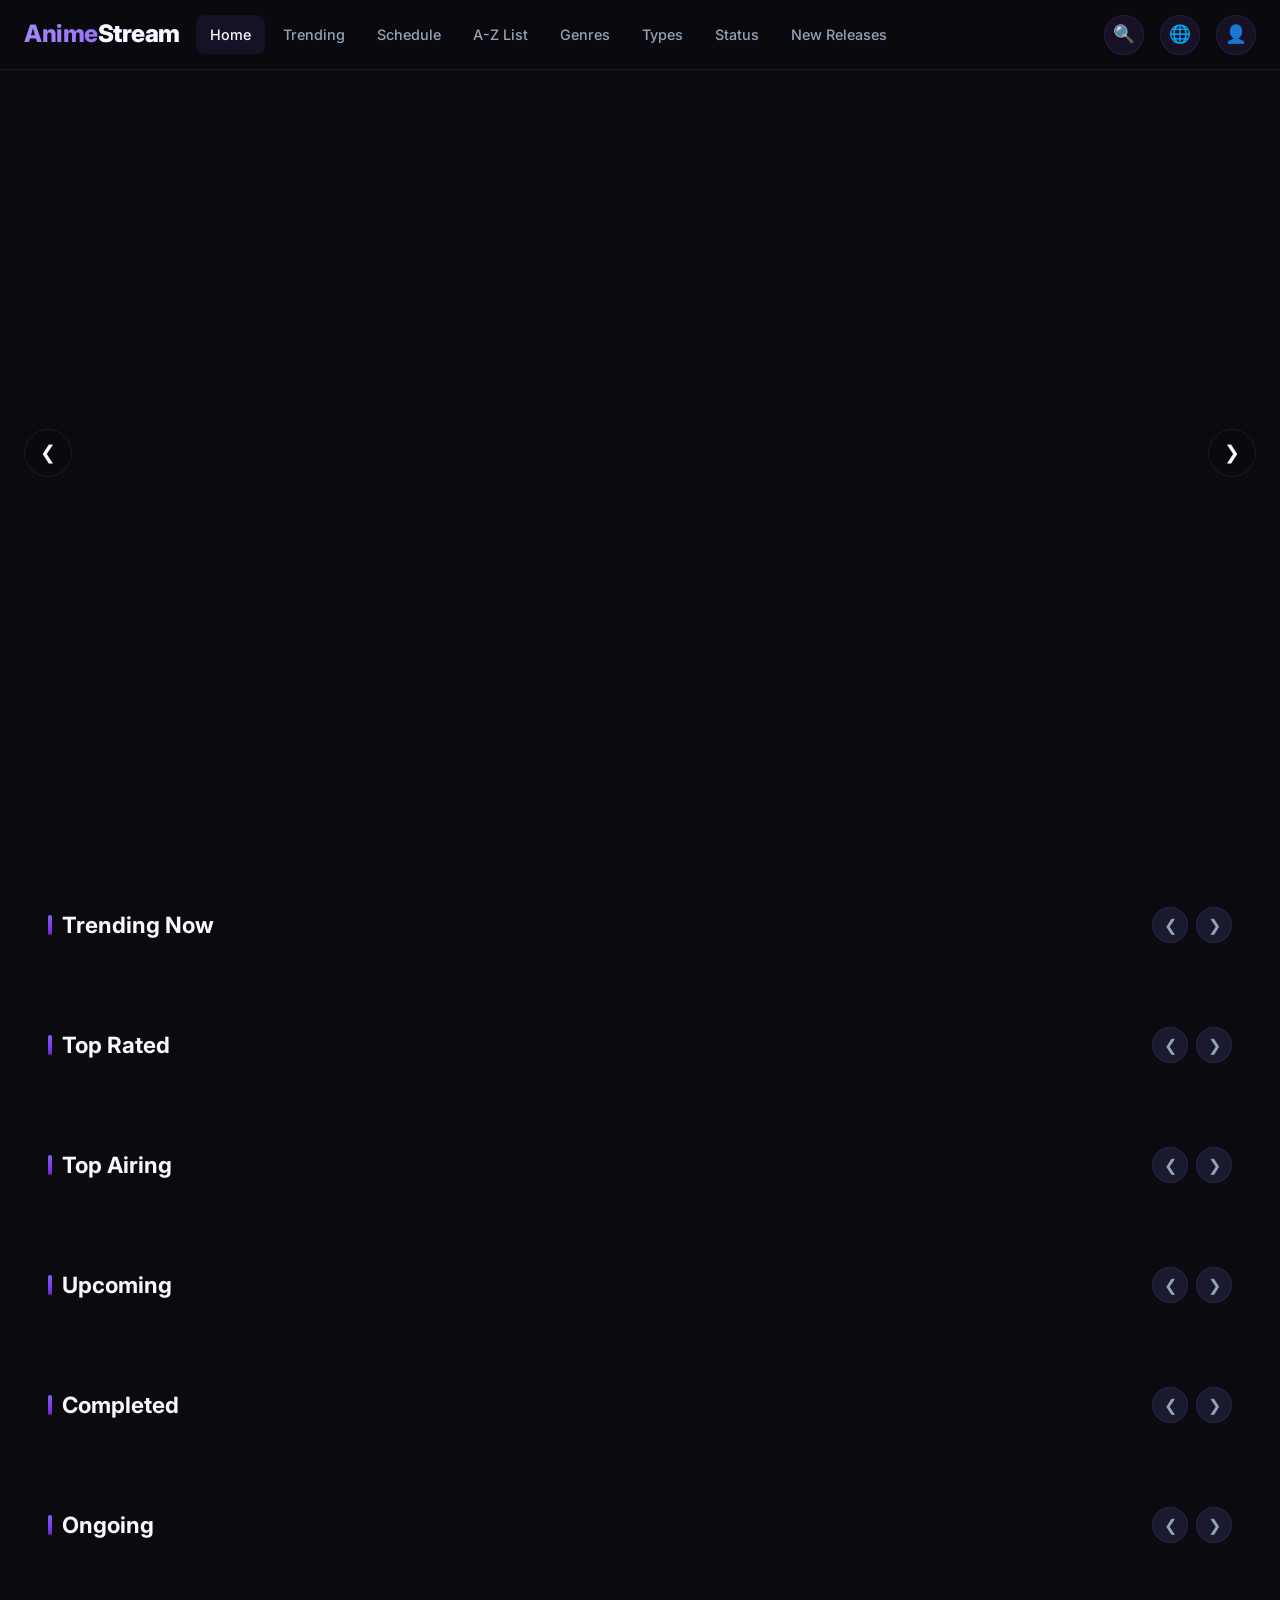
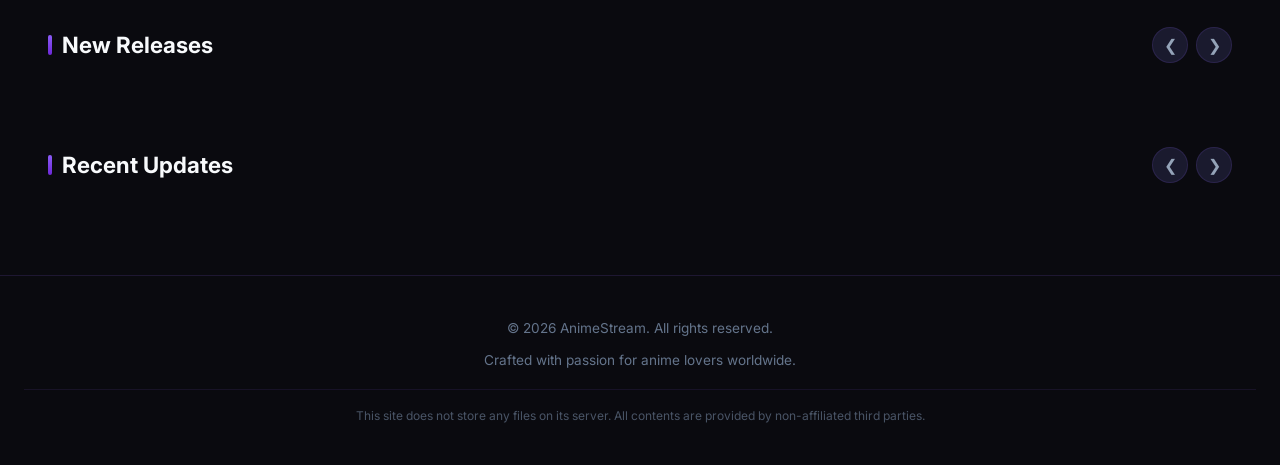
==== commit 06a5a2f5: "Update index.html" ====
--- a/index.html
+++ b/index.html
@@ -1,2028 +1,693 @@
 <!DOCTYPE html>
 <html lang="en">
 <head>
-    <meta charset="UTF-8">
-    <meta name="viewport" content="width=device-width, initial-scale=1.0">
-    <meta name="description" content="AnimeStream - Premium Anime Streaming Platform. Watch trending anime, top-rated series, and latest releases in HD quality.">
-    <meta name="keywords" content="anime, streaming, watch anime, anime online, HD anime, sub, dub">
-    <meta property="og:title" content="AnimeStream - Premium Anime Streaming">
-    <meta property="og:description" content="Watch trending anime, top-rated series, and latest releases in HD quality.">
-    <meta property="og:type" content="website">
-    <meta property="og:image" content="https://anime-stream.pages.dev/og-image.jpg">
-    <meta name="twitter:card" content="summary_large_image">
-    <meta name="theme-color" content="#0a0a0f">
-    <title>AnimeStream - Watch Anime Online in HD</title>
-    <style>
-        :root {
-            --bg-primary: #0a0a0f;
-            --bg-secondary: #111118;
-            --bg-tertiary: #1a1a24;
-            --bg-card: #16161f;
-            --purple-400: #a78bfa;
-            --purple-500: #8b5cf6;
-            --purple-600: #7c3aed;
-            --purple-700: #6d28d9;
-            --purple-glow: rgba(139, 92, 246, 0.3);
-            --purple-glow-strong: rgba(139, 92, 246, 0.6);
-            --text-primary: #f1f1f6;
-            --text-secondary: #b0b0c0;
-            --text-muted: #777790;
-            --border-subtle: rgba(255, 255, 255, 0.06);
-            --border-medium: rgba(255, 255, 255, 0.1);
-            --glass-bg: rgba(22, 22, 31, 0.75);
-            --glass-border: rgba(255, 255, 255, 0.08);
-            --glass-blur: blur(20px);
-            --radius-sm: 8px;
-            --radius-md: 12px;
-            --radius-lg: 16px;
-            --radius-xl: 20px;
-            --radius-2xl: 24px;
-            --shadow-card: 0 4px 24px rgba(0, 0, 0, 0.4);
-            --shadow-glow: 0 0 40px var(--purple-glow);
-            --shadow-glow-strong: 0 0 60px var(--purple-glow-strong);
-            --font-display: 'Segoe UI', system-ui, -apple-system, sans-serif;
-            --font-body: 'Segoe UI', system-ui, -apple-system, sans-serif;
-            --transition-fast: 150ms cubic-bezier(0.4, 0, 0.2, 1);
-            --transition-smooth: 300ms cubic-bezier(0.4, 0, 0.2, 1);
-            --transition-slow: 500ms cubic-bezier(0.4, 0, 0.2, 1);
-            --header-height: 64px;
-            --safe-top: env(safe-area-inset-top, 0px);
-            --safe-bottom: env(safe-area-inset-bottom, 0px);
-            --safe-left: env(safe-area-inset-left, 0px);
-            --safe-right: env(safe-area-inset-right, 0px);
-        }
-
-        *,
-        *::before,
-        *::after {
-            box-sizing: border-box;
-            margin: 0;
-            padding: 0;
-        }
-
-        html {
-            font-size: 16px;
-            -webkit-font-smoothing: antialiased;
-            -moz-osx-font-smoothing: grayscale;
-            scroll-behavior: smooth;
-            overflow-x: hidden;
-            max-width: 100%;
-        }
-
-        body {
-            font-family: var(--font-body);
-            background-color: var(--bg-primary);
-            color: var(--text-primary);
-            line-height: 1.6;
-            min-height: 100vh;
-            overflow-x: hidden;
-            max-width: 100%;
-            position: relative;
-            -webkit-tap-highlight-color: transparent;
-            -webkit-overflow-scrolling: touch;
-        }
-
-        body.no-scroll {
-            overflow: hidden;
-            position: fixed;
-            width: 100%;
-            height: 100%;
-        }
-
-        ::selection {
-            background: var(--purple-600);
-            color: #fff;
-        }
-        ::-webkit-scrollbar {
-            width: 6px;
-            height: 6px;
-        }
-        ::-webkit-scrollbar-track {
-            background: transparent;
-        }
-        ::-webkit-scrollbar-thumb {
-            background: var(--border-medium);
-            border-radius: 3px;
-        }
-        ::-webkit-scrollbar-thumb:hover {
-            background: var(--purple-500);
-        }
-
-        a {
-            color: inherit;
-            text-decoration: none;
-        }
-        ul {
-            list-style: none;
-        }
-        img {
-            display: block;
-            max-width: 100%;
-            height: auto;
-        }
-        button {
-            cursor: pointer;
-            border: none;
-            background: none;
-            font-family: inherit;
-            color: inherit;
-        }
-        input,
-        textarea {
-            font-family: inherit;
-            color: inherit;
-        }
-
-        .sr-only {
-            position: absolute;
-            width: 1px;
-            height: 1px;
-            padding: 0;
-            margin: -1px;
-            overflow: hidden;
-            clip: rect(0, 0, 0, 0);
-            white-space: nowrap;
-            border: 0;
-        }
-
-        /* ========== HEADER ========== */
-        .header {
-            position: fixed;
-            top: 0;
-            left: 0;
-            right: 0;
-            z-index: 1000;
-            height: var(--header-height);
-            background: rgba(10, 10, 15, 0.85);
-            backdrop-filter: var(--glass-blur);
-            -webkit-backdrop-filter: var(--glass-blur);
-            border-bottom: 1px solid var(--border-subtle);
-            display: flex;
-            align-items: center;
-            padding: 0 clamp(12px, 3vw, 32px);
-            gap: clamp(8px, 2vw, 16px);
-            transition: background var(--transition-smooth);
-            padding-top: var(--safe-top);
-        }
-        .header.scrolled {
-            background: rgba(10, 10, 15, 0.95);
-            box-shadow: 0 2px 20px rgba(0, 0, 0, 0.5);
-        }
-
-        .header__left {
-            display: flex;
-            align-items: center;
-            gap: 8px;
-            flex-shrink: 0;
-        }
-
-        .header__hamburger {
-            display: flex;
-            align-items: center;
-            justify-content: center;
-            width: 40px;
-            height: 40px;
-            border-radius: 50%;
-            transition: background var(--transition-fast);
-            flex-shrink: 0;
-            color: var(--text-primary);
-        }
-        .header__hamburger:hover {
-            background: rgba(255, 255, 255, 0.05);
-        }
-        .header__hamburger svg {
-            width: 22px;
-            height: 22px;
-        }
-
-        .header__logo {
-            display: flex;
-            align-items: center;
-            gap: 8px;
-            flex-shrink: 0;
-            font-family: var(--font-display);
-            font-weight: 800;
-            font-size: clamp(1.1rem, 2.5vw, 1.4rem);
-            letter-spacing: -0.5px;
-            background: linear-gradient(135deg, #c4b5fd, #8b5cf6, #6d28d9);
-            -webkit-background-clip: text;
-            -webkit-text-fill-color: transparent;
-            background-clip: text;
-        }
-        .header__logo-icon {
-            width: 32px;
-            height: 32px;
-            border-radius: var(--radius-sm);
-            background: linear-gradient(135deg, #8b5cf6, #6d28d9);
-            display: flex;
-            align-items: center;
-            justify-content: center;
-            font-size: 16px;
-            -webkit-text-fill-color: #fff;
-            flex-shrink: 0;
-        }
-
-        .header__icon-btn {
-            width: 38px;
-            height: 38px;
-            border-radius: 50%;
-            display: flex;
-            align-items: center;
-            justify-content: center;
-            transition: all var(--transition-fast);
-            color: var(--text-secondary);
-            position: relative;
-            flex-shrink: 0;
-        }
-        .header__icon-btn:hover {
-            color: #fff;
-            background: rgba(255, 255, 255, 0.05);
-        }
-        .header__icon-btn svg {
-            width: 20px;
-            height: 20px;
-        }
-        .header__profile-btn {
-            width: 36px;
-            height: 36px;
-            border-radius: 50%;
-            background: linear-gradient(135deg, #8b5cf6, #6d28d9);
-            display: flex;
-            align-items: center;
-            justify-content: center;
-            font-weight: 700;
-            font-size: 0.85rem;
-            color: #fff;
-            transition: all var(--transition-fast);
-            flex-shrink: 0;
-            cursor: pointer;
-        }
-        .header__profile-btn:hover {
-            box-shadow: var(--shadow-glow);
-            transform: scale(1.05);
-        }
-
-        .header__lang {
-            font-size: 0.75rem;
-            font-weight: 700;
-            padding: 0 12px;
-            border-radius: 20px;
-            height: 36px;
-            display: flex;
-            align-items: center;
-            gap: 4px;
-            cursor: pointer;
-            color: var(--text-secondary);
-            transition: all var(--transition-fast);
-            flex-shrink: 0;
-        }
-        .header__lang:hover {
-            background: rgba(255, 255, 255, 0.05);
-            color: #fff;
-        }
-
-        .header__nav {
-            display: flex;
-            align-items: center;
-            gap: 4px;
-            flex: 1;
-            overflow-x: auto;
-            scrollbar-width: none;
-            -ms-overflow-style: none;
-            mask-image: linear-gradient(to right, transparent 0%, #000 2%, #000 98%, transparent 100%);
-            -webkit-mask-image: linear-gradient(to right, transparent 0%, #000 2%, #000 98%, transparent 100%);
-            justify-content: flex-end;
-        }
-        .header__nav::-webkit-scrollbar {
-            display: none;
-        }
-        .header__nav-item {
-            position: relative;
-            white-space: nowrap;
-            padding: 8px 14px;
-            border-radius: 20px;
-            font-size: 0.9rem;
-            font-weight: 500;
-            color: var(--text-secondary);
-            transition: all var(--transition-fast);
-            cursor: pointer;
-            letter-spacing: 0.2px;
-            user-select: none;
-        }
-        .header__nav-item:hover,
-        .header__nav-item.active {
-            color: #fff;
-            background: rgba(255, 255, 255, 0.04);
-        }
-        .header__nav-item.active {
-            color: var(--purple-400);
-            background: rgba(139, 92, 246, 0.1);
-        }
-
-        /* ========== SIDEBAR ========== */
-        .sidebar-overlay {
-            position: fixed;
-            inset: 0;
-            z-index: 1100;
-            background: rgba(0, 0, 0, 0.6);
-            opacity: 0;
-            pointer-events: none;
-            transition: opacity var(--transition-smooth);
-        }
-        .sidebar-overlay.open {
-            opacity: 1;
-            pointer-events: auto;
-        }
-        .sidebar {
-            position: fixed;
-            top: 0;
-            left: 0;
-            bottom: 0;
-            width: clamp(280px, 80vw, 340px);
-            z-index: 1101;
-            background: var(--bg-secondary);
-            border-right: 1px solid var(--border-subtle);
-            transform: translateX(-100%);
-            transition: transform var(--transition-smooth);
-            display: flex;
-            flex-direction: column;
-            padding-top: var(--header-height);
-            overflow-y: auto;
-            padding-top: calc(var(--header-height) + var(--safe-top));
-        }
-        .sidebar.open {
-            transform: translateX(0);
-        }
-        .sidebar__section {
-            padding: 12px 20px;
-            border-bottom: 1px solid var(--border-subtle);
-        }
-        .sidebar__title {
-            font-size: 0.75rem;
-            text-transform: uppercase;
-            letter-spacing: 1px;
-            color: var(--text-muted);
-            margin-bottom: 8px;
-            font-weight: 600;
-        }
-        .sidebar__link {
-            display: flex;
-            align-items: center;
-            gap: 10px;
-            padding: 10px 12px;
-            border-radius: var(--radius-sm);
-            font-size: 0.9rem;
-            color: var(--text-secondary);
-            transition: all var(--transition-fast);
-            cursor: pointer;
-        }
-        .sidebar__link:hover,
-        .sidebar__link.active {
-            color: #fff;
-            background: rgba(139, 92, 246, 0.1);
-        }
-        .sidebar__link svg {
-            width: 18px;
-            height: 18px;
-            opacity: 0.7;
-            flex-shrink: 0;
-        }
-
-        /* ========== MEGA MENU ========== */
-        .mega-menu {
-            position: absolute;
-            top: 100%;
-            left: 50%;
-            transform: translateX(-50%) translateY(8px);
-            background: var(--glass-bg);
-            backdrop-filter: var(--glass-blur);
-            -webkit-backdrop-filter: var(--glass-blur);
-            border: 1px solid var(--glass-border);
-            border-radius: var(--radius-xl);
-            padding: 20px 24px;
-            min-width: 500px;
-            max-width: 90vw;
-            opacity: 0;
-            pointer-events: none;
-            transition: all var(--transition-smooth);
-            z-index: 1001;
-            box-shadow: var(--shadow-card), var(--shadow-glow);
-            display: grid;
-            grid-template-columns: repeat(auto-fill, minmax(140px, 1fr));
-            gap: 8px;
-        }
-        .header__nav-item:hover .mega-menu,
-        .mega-menu:hover {
-            opacity: 1;
-            pointer-events: auto;
-            transform: translateX(-50%) translateY(0);
-        }
-        .mega-menu__item {
-            padding: 8px 12px;
-            border-radius: var(--radius-sm);
-            font-size: 0.85rem;
-            color: var(--text-secondary);
-            transition: all var(--transition-fast);
-            cursor: pointer;
-            white-space: nowrap;
-        }
-        .mega-menu__item:hover {
-            color: #fff;
-            background: rgba(139, 92, 246, 0.15);
-        }
-
-        /* ========== SEARCH OVERLAY ========== */
-        .search-overlay {
-            position: fixed;
-            inset: 0;
-            z-index: 2000;
-            background: rgba(10, 10, 15, 0.92);
-            backdrop-filter: blur(30px);
-            -webkit-backdrop-filter: blur(30px);
-            opacity: 0;
-            pointer-events: none;
-            transition: opacity var(--transition-smooth);
-            display: flex;
-            flex-direction: column;
-            align-items: center;
-            padding: clamp(20px, 5vh, 60px) clamp(16px, 4vw, 40px);
-            padding-top: calc(var(--header-height) + clamp(20px, 5vh, 60px) + var(--safe-top));
-        }
-        .search-overlay.open {
-            opacity: 1;
-            pointer-events: auto;
-        }
-        .search-overlay__input-wrap {
-            width: 100%;
-            max-width: 680px;
-            position: relative;
-            margin-bottom: 24px;
-        }
-        .search-overlay__input {
-            width: 100%;
-            padding: 16px 50px 16px 24px;
-            border-radius: 50px;
-            border: 2px solid var(--border-medium);
-            background: var(--bg-tertiary);
-            font-size: 1.1rem;
-            color: #fff;
-            outline: none;
-            transition: all var(--transition-fast);
-        }
-        .search-overlay__input:focus {
-            border-color: var(--purple-500);
-            box-shadow: 0 0 30px var(--purple-glow);
-        }
-        .search-overlay__clear {
-            position: absolute;
-            right: 14px;
-            top: 50%;
-            transform: translateY(-50%);
-            width: 32px;
-            height: 32px;
-            border-radius: 50%;
-            background: rgba(255, 255, 255, 0.1);
-            display: flex;
-            align-items: center;
-            justify-content: center;
-            font-size: 1.2rem;
-            transition: all var(--transition-fast);
-        }
-        .search-overlay__clear:hover {
-            background: rgba(255, 255, 255, 0.2);
-        }
-        .search-overlay__suggestions {
-            width: 100%;
-            max-width: 680px;
-            display: grid;
-            grid-template-columns: repeat(auto-fill, minmax(160px, 1fr));
-            gap: 12px;
-            overflow-y: auto;
-            max-height: 60vh;
-            padding-right: 8px;
-        }
-        .search-suggestion-card {
-            background: var(--bg-card);
-            border-radius: var(--radius-md);
-            overflow: hidden;
-            cursor: pointer;
-            transition: all var(--transition-fast);
-            border: 1px solid transparent;
-        }
-        .search-suggestion-card:hover {
-            border-color: var(--purple-500);
-            transform: translateY(-2px);
-            box-shadow: var(--shadow-glow);
-        }
-        .search-suggestion-card img {
-            width: 100%;
-            aspect-ratio: 3/4;
-            object-fit: cover;
-            background: var(--bg-tertiary);
-        }
-        .search-suggestion-card__info {
-            padding: 8px 10px;
-        }
-        .search-suggestion-card__title {
-            font-size: 0.8rem;
-            font-weight: 600;
-            display: -webkit-box;
-            -webkit-line-clamp: 2;
-            -webkit-box-orient: vertical;
-            overflow: hidden;
-            line-height: 1.3;
-        }
-        .search-overlay__filters {
-            display: flex;
-            flex-wrap: wrap;
-            gap: 8px;
-            margin-bottom: 16px;
-            max-width: 680px;
-            width: 100%;
-        }
-        .search-filter-chip {
-            padding: 8px 16px;
-            border-radius: 20px;
-            border: 1px solid var(--border-medium);
-            font-size: 0.8rem;
-            color: var(--text-secondary);
-            transition: all var(--transition-fast);
-            cursor: pointer;
-            white-space: nowrap;
-        }
-        .search-filter-chip:hover,
-        .search-filter-chip.active {
-            border-color: var(--purple-500);
-            color: #fff;
-            background: rgba(139, 92, 246, 0.15);
-        }
-
-        /* ========== AUTH MODAL ========== */
-        .auth-overlay {
-            position: fixed;
-            inset: 0;
-            z-index: 3000;
-            background: rgba(0, 0, 0, 0.7);
-            backdrop-filter: blur(8px);
-            -webkit-backdrop-filter: blur(8px);
-            opacity: 0;
-            pointer-events: none;
-            transition: opacity var(--transition-smooth);
-            display: flex;
-            align-items: center;
-            justify-content: center;
-            padding: 20px;
-        }
-        .auth-overlay.open {
-            opacity: 1;
-            pointer-events: auto;
-        }
-        .auth-modal {
-            background: var(--glass-bg);
-            backdrop-filter: var(--glass-blur);
-            -webkit-backdrop-filter: var(--glass-blur);
-            border: 1px solid var(--glass-border);
-            border-radius: var(--radius-2xl);
-            padding: clamp(24px, 4vw, 40px);
-            width: 100%;
-            max-width: 440px;
-            max-height: 85vh;
-            overflow-y: auto;
-            box-shadow: var(--shadow-card), var(--shadow-glow-strong);
-            transform: scale(0.9);
-            transition: transform var(--transition-smooth);
-            position: relative;
-        }
-        .auth-overlay.open .auth-modal {
-            transform: scale(1);
-        }
-        .auth-modal__tabs {
-            display: flex;
-            gap: 0;
-            margin-bottom: 24px;
-            border-bottom: 1px solid var(--border-subtle);
-        }
-        .auth-modal__tab {
-            flex: 1;
-            text-align: center;
-            padding: 12px;
-            font-weight: 600;
-            font-size: 0.95rem;
-            color: var(--text-muted);
-            cursor: pointer;
-            border-bottom: 2px solid transparent;
-            transition: all var(--transition-fast);
-        }
-        .auth-modal__tab.active {
-            color: var(--purple-400);
-            border-bottom-color: var(--purple-500);
-        }
-        .auth-modal__close {
-            position: absolute;
-            top: 12px;
-            right: 16px;
-            width: 32px;
-            height: 32px;
-            border-radius: 50%;
-            display: flex;
-            align-items: center;
-            justify-content: center;
-            font-size: 1.3rem;
-            color: var(--text-muted);
-            transition: all var(--transition-fast);
-            z-index: 1;
-        }
-        .auth-modal__close:hover {
-            color: #fff;
-            background: rgba(255, 255, 255, 0.1);
-        }
-        .auth-form {
-            display: flex;
-            flex-direction: column;
-            gap: 14px;
-        }
-        .auth-form__group {
-            display: flex;
-            flex-direction: column;
-            gap: 4px;
-        }
-        .auth-form__label {
-            font-size: 0.8rem;
-            color: var(--text-secondary);
-            font-weight: 500;
-        }
-        .auth-form__input {
-            padding: 12px 16px;
-            border-radius: var(--radius-md);
-            border: 1px solid var(--border-medium);
-            background: var(--bg-tertiary);
-            font-size: 0.9rem;
-            color: #fff;
-            outline: none;
-            transition: all var(--transition-fast);
-        }
-        .auth-form__input:focus {
-            border-color: var(--purple-500);
-            box-shadow: 0 0 16px var(--purple-glow);
-        }
-        .auth-form__checkbox-row {
-            display: flex;
-            align-items: center;
-            gap: 8px;
-            font-size: 0.85rem;
-            color: var(--text-secondary);
-        }
-        .auth-form__submit {
-            padding: 14px;
-            border-radius: 50px;
-            background: linear-gradient(135deg, #8b5cf6, #6d28d9);
-            color: #fff;
-            font-weight: 700;
-            font-size: 0.95rem;
-            transition: all var(--transition-fast);
-            margin-top: 8px;
-            letter-spacing: 0.3px;
-        }
-        .auth-form__submit:hover {
-            box-shadow: var(--shadow-glow-strong);
-            transform: translateY(-1px);
-        }
-        .auth-form__switch {
-            text-align: center;
-            font-size: 0.85rem;
-            color: var(--text-muted);
-            margin-top: 4px;
-        }
-        .auth-form__switch span {
-            color: var(--purple-400);
-            cursor: pointer;
-            font-weight: 500;
-        }
-        .auth-form__switch span:hover {
-            text-decoration: underline;
-        }
-
-        /* ========== HERO SLIDER ========== */
-        .hero {
-            position: relative;
-            width: 100%;
-            height: clamp(400px, 60vh, 700px);
-            margin-top: var(--header-height);
-            overflow: hidden;
-            background: var(--bg-primary);
-        }
-        .hero__slide {
-            position: absolute;
-            inset: 0;
-            opacity: 0;
-            transition: opacity 0.8s cubic-bezier(0.4, 0, 0.2, 1);
-            pointer-events: none;
-        }
-        .hero__slide.active {
-            opacity: 1;
-            pointer-events: auto;
-        }
-        .hero__slide-bg {
-            position: absolute;
-            inset: 0;
-            background-size: cover;
-            background-position: center 20%;
-            background-repeat: no-repeat;
-            filter: brightness(0.4);
-            transform: scale(1.05);
-            transition: transform 8s ease;
-        }
-        .hero__slide.active .hero__slide-bg {
-            transform: scale(1);
-        }
-        .hero__slide-gradient {
-            position: absolute;
-            inset: 0;
-            background: linear-gradient(to top, var(--bg-primary) 0%, transparent 40%, rgba(10, 10, 15, 0.4) 100%),
-                linear-gradient(to right, rgba(10, 10, 15, 0.9) 0%, transparent 50%, rgba(10, 10, 15, 0.3) 100%);
-        }
-        .hero__content {
-            position: absolute;
-            bottom: clamp(40px, 8vh, 80px);
-            left: clamp(20px, 5vw, 60px);
-            max-width: 600px;
-            z-index: 2;
-        }
-        .hero__title {
-            font-size: clamp(1.8rem, 4.5vw, 3.2rem);
-            font-weight: 900;
-            letter-spacing: -1px;
-            line-height: 1.1;
-            margin-bottom: 12px;
-            text-shadow: 0 2px 20px rgba(0, 0, 0, 0.6);
-        }
-        .hero__meta {
-            display: flex;
-            flex-wrap: wrap;
-            gap: 12px;
-            align-items: center;
-            margin-bottom: 12px;
-            font-size: 0.9rem;
-            color: var(--text-secondary);
-        }
-        .hero__score {
-            color: #fbbf24;
-            font-weight: 700;
-        }
-        .hero__synopsis {
-            font-size: 0.9rem;
-            color: #ccc;
-            display: -webkit-box;
-            -webkit-line-clamp: 3;
-            -webkit-box-orient: vertical;
-            overflow: hidden;
-            margin-bottom: 20px;
-            line-height: 1.5;
-        }
-        .hero__buttons {
-            display: flex;
-            flex-wrap: wrap;
-            gap: 12px;
-        }
-        .btn {
-            display: inline-flex;
-            align-items: center;
-            gap: 8px;
-            padding: 12px 24px;
-            border-radius: 50px;
-            font-weight: 600;
-            font-size: 0.9rem;
-            transition: all var(--transition-fast);
-            letter-spacing: 0.3px;
-            white-space: nowrap;
-        }
-        .btn--primary {
-            background: linear-gradient(135deg, #8b5cf6, #6d28d9);
-            color: #fff;
-        }
-        .btn--primary:hover {
-            box-shadow: var(--shadow-glow-strong);
-            transform: translateY(-2px);
-        }
-        .btn--outline {
-            border: 2px solid rgba(255, 255, 255, 0.4);
-            color: #fff;
-        }
-        .btn--outline:hover {
-            border-color: #fff;
-            background: rgba(255, 255, 255, 0.08);
-        }
-        .hero__dots {
-            position: absolute;
-            bottom: 20px;
-            right: clamp(20px, 5vw, 60px);
-            display: flex;
-            gap: 8px;
-            z-index: 2;
-        }
-        .hero__dot {
-            width: 10px;
-            height: 10px;
-            border-radius: 50%;
-            background: rgba(255, 255, 255, 0.3);
-            cursor: pointer;
-            transition: all var(--transition-fast);
-        }
-        .hero__dot.active {
-            background: var(--purple-500);
-            box-shadow: 0 0 12px var(--purple-glow-strong);
-            width: 28px;
-            border-radius: 10px;
-        }
-        .hero__arrows {
-            position: absolute;
-            top: 50%;
-            transform: translateY(-50%);
-            z-index: 2;
-            display: flex;
-            justify-content: space-between;
-            width: 100%;
-            padding: 0 16px;
-            pointer-events: none;
-        }
-        .hero__arrow {
-            width: 44px;
-            height: 44px;
-            border-radius: 50%;
-            background: rgba(0, 0, 0, 0.5);
-            backdrop-filter: blur(8px);
-            display: flex;
-            align-items: center;
-            justify-content: center;
-            color: #fff;
-            font-size: 1.4rem;
-            pointer-events: auto;
-            transition: all var(--transition-fast);
-            cursor: pointer;
-        }
-        .hero__arrow:hover {
-            background: rgba(139, 92, 246, 0.5);
-        }
-
-        /* ========== WIDGET SECTION ========== */
-        .section {
-            padding: clamp(20px, 4vw, 40px) clamp(12px, 3vw, 32px);
-        }
-        .section__header {
-            display: flex;
-            align-items: center;
-            justify-content: space-between;
-            margin-bottom: 16px;
-        }
-        .section__title {
-            font-size: clamp(1.2rem, 2.5vw, 1.6rem);
-            font-weight: 700;
-            letter-spacing: -0.3px;
-            position: relative;
-            padding-left: 16px;
-        }
-        .section__title::before {
-            content: '';
-            position: absolute;
-            left: 0;
-            top: 50%;
-            transform: translateY(-50%);
-            width: 4px;
-            height: 24px;
-            border-radius: 2px;
-            background: var(--purple-500);
-        }
-        .section__see-all {
-            font-size: 0.85rem;
-            color: var(--purple-400);
-            cursor: pointer;
-            font-weight: 500;
-            transition: color var(--transition-fast);
-        }
-        .section__see-all:hover {
-            color: #fff;
-        }
-
-        /* ========== CARD SLIDER ========== */
-        .slider-container {
-            position: relative;
-            overflow: hidden;
-        }
-        .slider-track {
-            display: flex;
-            gap: 14px;
-            overflow-x: auto;
-            scroll-behavior: smooth;
-            scrollbar-width: none;
-            -ms-overflow-style: none;
-            padding: 8px 4px 20px;
-            cursor: grab;
-            scroll-snap-type: x proximity;
-        }
-        .slider-track::-webkit-scrollbar {
-            display: none;
-        }
-        .slider-track:active {
-            cursor: grabbing;
-        }
-        .slider-track.dragging {
-            scroll-behavior: auto;
-        }
-        .anime-card {
-            flex: 0 0 clamp(140px, 22vw, 180px);
-            scroll-snap-align: start;
-            border-radius: var(--radius-md);
-            overflow: hidden;
-            background: var(--bg-card);
-            cursor: pointer;
-            transition: all var(--transition-smooth);
-            position: relative;
-            border: 1px solid transparent;
-            user-select: none;
-            display: flex;
-            flex-direction: column;
-        }
-        .anime-card:hover {
-            transform: translateY(-6px);
-            border-color: var(--purple-500);
-            box-shadow: var(--shadow-glow);
-            z-index: 5;
-        }
-        .anime-card__poster-wrap {
-            position: relative;
-            width: 100%;
-            aspect-ratio: 3/4;
-            overflow: hidden;
-        }
-        .anime-card__poster {
-            width: 100%;
-            height: 100%;
-            object-fit: cover;
-            background: var(--bg-tertiary);
-            transition: transform var(--transition-slow);
-        }
-        .anime-card:hover .anime-card__poster {
-            transform: scale(1.05);
-        }
-        .anime-card__badges {
-            position: absolute;
-            top: 8px;
-            left: 8px;
-            display: flex;
-            flex-direction: column;
-            gap: 4px;
-            pointer-events: none;
-        }
-        .badge {
-            padding: 3px 8px;
-            border-radius: 12px;
-            font-size: 0.7rem;
-            font-weight: 700;
-            letter-spacing: 0.5px;
-            backdrop-filter: blur(6px);
-            -webkit-backdrop-filter: blur(6px);
-        }
-        .badge--score {
-            background: rgba(251, 191, 36, 0.9);
-            color: #000;
-        }
-        .badge--episode {
-            background: rgba(139, 92, 246, 0.85);
-            color: #fff;
-        }
-        .badge--hd {
-            background: rgba(255, 255, 255, 0.2);
-            color: #fff;
-        }
-        .badge--type {
-            background: rgba(0, 0, 0, 0.6);
-            color: #fff;
-        }
-        .anime-card__title {
-            padding: 10px 12px;
-            font-size: 0.8rem;
-            font-weight: 600;
-            display: -webkit-box;
-            -webkit-line-clamp: 2;
-            -webkit-box-orient: vertical;
-            overflow: hidden;
-            line-height: 1.3;
-            color: #fff;
-            background: var(--bg-card);
-            flex-grow: 1;
-        }
-        .slider-arrow {
-            position: absolute;
-            top: 50%;
-            transform: translateY(-50%);
-            width: 40px;
-            height: 40px;
-            border-radius: 50%;
-            background: rgba(10, 10, 15, 0.8);
-            backdrop-filter: blur(8px);
-            border: 1px solid var(--border-medium);
-            display: flex;
-            align-items: center;
-            justify-content: center;
-            color: #fff;
-            font-size: 1.2rem;
-            z-index: 10;
-            transition: all var(--transition-fast);
-            cursor: pointer;
-            opacity: 0;
-            pointer-events: none;
-        }
-        .slider-container:hover .slider-arrow {
-            opacity: 1;
-            pointer-events: auto;
-        }
-        .slider-arrow:hover {
-            background: rgba(139, 92, 246, 0.6);
-            border-color: var(--purple-500);
-        }
-        .slider-arrow--left {
-            left: 4px;
-        }
-        .slider-arrow--right {
-            right: 4px;
-        }
-
-        /* ========== SKELETON ========== */
-        .skeleton {
-            background: linear-gradient(90deg, var(--bg-tertiary) 25%, #252535 50%, var(--bg-tertiary) 75%);
-            background-size: 200% 100%;
-            animation: shimmer 1.5s ease-in-out infinite;
-            border-radius: var(--radius-md);
-        }
-        @keyframes shimmer {
-            0% {
-                background-position: 200% 0;
-            }
-            100% {
-                background-position: -200% 0;
-            }
-        }
-        .skeleton-card {
-            flex: 0 0 clamp(140px, 22vw, 180px);
-            aspect-ratio: 3/4;
-            border-radius: var(--radius-md);
-        }
-
-        /* ========== FOOTER ========== */
-        .footer {
-            padding: 30px clamp(16px, 4vw, 40px);
-            text-align: center;
-            border-top: 1px solid var(--border-subtle);
-            background: var(--bg-secondary);
-        }
-        .footer__text {
-            font-size: 0.8rem;
-            color: var(--text-muted);
-            max-width: 600px;
-            margin: 0 auto 8px;
-            line-height: 1.5;
-        }
-        .footer__social {
-            display: flex;
-            gap: 16px;
-            justify-content: center;
-            margin-bottom: 12px;
-        }
-        .footer__social a {
-            width: 36px;
-            height: 36px;
-            border-radius: 50%;
-            background: var(--bg-tertiary);
-            display: flex;
-            align-items: center;
-            justify-content: center;
-            transition: all var(--transition-fast);
-            color: var(--text-secondary);
-        }
-        .footer__social a:hover {
-            background: var(--purple-600);
-            color: #fff;
-        }
-        .footer__copyright {
-            font-size: 0.75rem;
-            color: var(--text-muted);
-        }
-
-        /* ========== TOAST ========== */
-        .toast-container {
-            position: fixed;
-            bottom: 24px;
-            right: 24px;
-            z-index: 9999;
-            display: flex;
-            flex-direction: column;
-            gap: 8px;
-        }
-        .toast {
-            padding: 12px 20px;
-            border-radius: 50px;
-            background: var(--bg-tertiary);
-            border: 1px solid var(--border-medium);
-            color: #fff;
-            font-size: 0.85rem;
-            font-weight: 500;
-            box-shadow: var(--shadow-card);
-            animation: toastIn 0.4s ease, toastOut 0.3s ease 2.5s forwards;
-            backdrop-filter: blur(12px);
-        }
-        @keyframes toastIn {
-            from {
-                transform: translateX(100%);
-                opacity: 0;
-            }
-            to {
-                transform: translateX(0);
-                opacity: 1;
-            }
-        }
-        @keyframes toastOut {
-            from {
-                opacity: 1;
-            }
-            to {
-                opacity: 0;
-                transform: translateY(-10px);
-            }
-        }
-
-        /* ========== RESPONSIVE ========== */
-        @media (max-width: 768px) {
-            .header__nav {
-                display: none;
-            }
-            .header__left {
-                flex: 1;
-            }
-            .hero {
-                height: clamp(350px, 55vh, 500px);
-            }
-            .hero__content {
-                bottom: 50px;
-                left: 16px;
-                max-width: 90%;
-            }
-            .hero__arrows {
-                display: none;
-            }
-            .hero__dots {
-                bottom: 12px;
-                right: 16px;
-            }
-            .mega-menu {
-                display: none !important;
-            }
-            .slider-arrow {
-                display: none !important;
-            }
-            .anime-card {
-                flex: 0 0 clamp(120px, 30vw, 150px);
-            }
-            .search-overlay__suggestions {
-                grid-template-columns: repeat(auto-fill, minmax(120px, 1fr));
-                gap: 8px;
-            }
-            .auth-modal {
-                margin: 0 8px;
-                border-radius: var(--radius-xl);
-            }
-        }
-        @media (max-width: 480px) {
-            .hero {
-                height: clamp(300px, 50vh, 420px);
-            }
-            .hero__title {
-                font-size: 1.3rem;
-            }
-            .anime-card {
-                flex: 0 0 clamp(100px, 40vw, 130px);
-            }
-            .btn {
-                padding: 10px 18px;
-                font-size: 0.8rem;
-            }
-            .section__title {
-                font-size: 1rem;
-            }
-            .header__logo {
-                font-size: 1rem;
-            }
-        }
-        @media (min-width: 1400px) {
-            .anime-card {
-                flex: 0 0 170px;
-            }
-            .hero__content {
-                max-width: 700px;
-                left: 80px;
-            }
-        }
-    </style>
+<meta charset="UTF-8">
+<meta name="viewport" content="width=device-width, initial-scale=1.0, maximum-scale=1.0, user-scalable=no">
+<meta name="description" content="Premium anime streaming platform - Watch HD anime online">
+<meta property="og:title" content="AnimeStream - Premium Anime Streaming">
+<meta property="og:description" content="Watch thousands of anime in HD quality">
+<title>AnimeStream - Premium Anime Streaming</title>
+<link rel="preconnect" href="https://fonts.googleapis.com">
+<link href="https://fonts.googleapis.com/css2?family=Inter:wght@400;500;600;700;800&display=swap" rel="stylesheet">
+<style>
+
+:root {
+  --bg-primary: #0a0a0f;
+  --bg-secondary: #12121a;
+  --bg-card: #1a1a2e;
+  --bg-glass: rgba(26, 26, 46, 0.7);
+  --accent: #8b5cf6;
+  --accent-light: #a78bfa;
+  --accent-dark: #6d28d9;
+  --text-primary: #f8fafc;
+  --text-secondary: #94a3b8;
+  --text-muted: #64748b;
+  --border: rgba(139, 92, 246, 0.15);
+  --border-hover: rgba(139, 92, 246, 0.3);
+  --shadow-glow: 0 0 40px rgba(139, 92, 246, 0.15);
+  --shadow-card: 0 8px 32px rgba(0, 0, 0, 0.4);
+  --radius: 12px;
+  --radius-sm: 8px;
+  --transition: all 0.3s cubic-bezier(0.4, 0, 0.2, 1);
+  --header-height: 70px;
+}
+* { margin: 0; padding: 0; box-sizing: border-box; }
+html, body { overflow-x: hidden; max-width: 100%; background: var(--bg-primary); color: var(--text-primary); font-family: 'Inter', -apple-system, BlinkMacSystemFont, 'Segoe UI', sans-serif; line-height: 1.6; -webkit-font-smoothing: antialiased; }
+body { min-height: 100vh; position: relative; }
+::-webkit-scrollbar { width: 8px; }
+::-webkit-scrollbar-track { background: var(--bg-primary); }
+::-webkit-scrollbar-thumb { background: var(--accent-dark); border-radius: 4px; }
+::-webkit-scrollbar-thumb:hover { background: var(--accent); }
+.header { position: fixed; top: 0; left: 0; right: 0; height: var(--header-height); background: rgba(10, 10, 15, 0.85); backdrop-filter: blur(20px); -webkit-backdrop-filter: blur(20px); border-bottom: 1px solid var(--border); z-index: 1000; display: flex; align-items: center; justify-content: space-between; padding: 0 24px; transition: var(--transition); }
+.header.scrolled { background: rgba(10, 10, 15, 0.95); box-shadow: 0 4px 30px rgba(0,0,0,0.3); }
+.header-left, .header-right { display: flex; align-items: center; gap: 16px; }
+.logo { font-size: 1.5rem; font-weight: 800; background: linear-gradient(135deg, var(--accent-light), var(--accent)); -webkit-background-clip: text; -webkit-text-fill-color: transparent; text-decoration: none; letter-spacing: -0.5px; }
+.logo span { color: var(--text-primary); -webkit-text-fill-color: var(--text-primary); }
+.hamburger { display: none; flex-direction: column; gap: 5px; cursor: pointer; padding: 8px; background: none; border: none; }
+.hamburger span { display: block; width: 24px; height: 2px; background: var(--text-primary); border-radius: 2px; transition: var(--transition); }
+.nav { display: flex; align-items: center; gap: 4px; }
+.nav-item { position: relative; padding: 8px 14px; color: var(--text-secondary); text-decoration: none; font-size: 0.9rem; font-weight: 500; border-radius: var(--radius-sm); transition: var(--transition); cursor: pointer; background: none; border: none; white-space: nowrap; }
+.nav-item:hover, .nav-item.active { color: var(--text-primary); background: rgba(139, 92, 246, 0.1); }
+.mega-menu { position: absolute; top: calc(100% + 8px); left: 50%; transform: translateX(-50%) translateY(-10px); background: var(--bg-glass); backdrop-filter: blur(24px); border: 1px solid var(--border-hover); border-radius: var(--radius); padding: 20px; min-width: 320px; max-width: 90vw; opacity: 0; visibility: hidden; transition: all 0.25s ease; z-index: 1001; box-shadow: var(--shadow-glow); }
+.nav-item:hover .mega-menu, .nav-item:focus-within .mega-menu { opacity: 1; visibility: visible; transform: translateX(-50%) translateY(0); }
+.mega-menu-grid { display: grid; grid-template-columns: repeat(3, 1fr); gap: 8px; }
+.mega-menu-item { padding: 8px 12px; color: var(--text-secondary); text-decoration: none; font-size: 0.85rem; border-radius: var(--radius-sm); transition: var(--transition); white-space: nowrap; overflow: hidden; text-overflow: ellipsis; }
+.mega-menu-item:hover { background: rgba(139, 92, 246, 0.15); color: var(--text-primary); }
+.mega-menu-title { font-size: 0.75rem; text-transform: uppercase; letter-spacing: 1px; color: var(--accent-light); margin-bottom: 12px; font-weight: 600; }
+.header-btn { width: 40px; height: 40px; border-radius: 50%; background: rgba(139, 92, 246, 0.1); border: 1px solid var(--border); color: var(--text-primary); display: flex; align-items: center; justify-content: center; cursor: pointer; transition: var(--transition); font-size: 1.1rem; }
+.header-btn:hover { background: rgba(139, 92, 246, 0.2); border-color: var(--accent); transform: scale(1.05); }
+.lang-dropdown { position: relative; }
+.lang-menu { position: absolute; top: calc(100% + 8px); right: 0; background: var(--bg-glass); backdrop-filter: blur(24px); border: 1px solid var(--border-hover); border-radius: var(--radius); padding: 8px; min-width: 120px; opacity: 0; visibility: hidden; transition: all 0.2s ease; z-index: 1001; }
+.lang-dropdown:hover .lang-menu, .lang-dropdown:focus-within .lang-menu { opacity: 1; visibility: visible; }
+.lang-option { display: block; width: 100%; padding: 8px 12px; color: var(--text-secondary); background: none; border: none; text-align: left; cursor: pointer; border-radius: var(--radius-sm); font-size: 0.9rem; transition: var(--transition); }
+.lang-option:hover, .lang-option.active { background: rgba(139, 92, 246, 0.15); color: var(--text-primary); }
+.sidebar-overlay { position: fixed; inset: 0; background: rgba(0,0,0,0.7); backdrop-filter: blur(8px); z-index: 2000; opacity: 0; visibility: hidden; transition: var(--transition); }
+.sidebar-overlay.active { opacity: 1; visibility: visible; }
+.sidebar { position: fixed; top: 0; left: 0; width: 280px; max-width: 85vw; height: 100vh; background: var(--bg-secondary); border-right: 1px solid var(--border); z-index: 2001; transform: translateX(-100%); transition: transform 0.3s ease; overflow-y: auto; padding: 24px; }
+.sidebar.active { transform: translateX(0); }
+.sidebar-close { position: absolute; top: 16px; right: 16px; width: 36px; height: 36px; border-radius: 50%; background: rgba(139, 92, 246, 0.1); border: 1px solid var(--border); color: var(--text-primary); display: flex; align-items: center; justify-content: center; cursor: pointer; font-size: 1.2rem; }
+.sidebar-nav { margin-top: 48px; display: flex; flex-direction: column; gap: 4px; }
+.sidebar-nav a { padding: 12px 16px; color: var(--text-secondary); text-decoration: none; border-radius: var(--radius-sm); font-weight: 500; transition: var(--transition); display: flex; align-items: center; gap: 12px; }
+.sidebar-nav a:hover, .sidebar-nav a.active { background: rgba(139, 92, 246, 0.1); color: var(--text-primary); }
+.sidebar-section { margin-top: 24px; padding-top: 24px; border-top: 1px solid var(--border); }
+.sidebar-section-title { font-size: 0.75rem; text-transform: uppercase; letter-spacing: 1px; color: var(--accent-light); margin-bottom: 12px; font-weight: 600; }
+.sidebar-grid { display: grid; grid-template-columns: repeat(2, 1fr); gap: 8px; }
+.sidebar-grid a { padding: 8px 10px; color: var(--text-secondary); text-decoration: none; font-size: 0.85rem; border-radius: var(--radius-sm); transition: var(--transition); white-space: nowrap; overflow: hidden; text-overflow: ellipsis; }
+.sidebar-grid a:hover { background: rgba(139, 92, 246, 0.15); color: var(--text-primary); }
+.search-overlay { position: fixed; inset: 0; background: rgba(10, 10, 15, 0.95); backdrop-filter: blur(20px); z-index: 1500; opacity: 0; visibility: hidden; transition: var(--transition); display: flex; flex-direction: column; padding: 80px 24px 24px; }
+.search-overlay.active { opacity: 1; visibility: visible; }
+.search-container { max-width: 800px; width: 100%; margin: 0 auto; }
+.search-input-wrap { position: relative; margin-bottom: 24px; }
+.search-input { width: 100%; padding: 16px 24px 16px 56px; background: var(--bg-card); border: 2px solid var(--border); border-radius: var(--radius); color: var(--text-primary); font-size: 1.1rem; outline: none; transition: var(--transition); }
+.search-input:focus { border-color: var(--accent); box-shadow: 0 0 20px rgba(139, 92, 246, 0.2); }
+.search-input::placeholder { color: var(--text-muted); }
+.search-icon { position: absolute; left: 20px; top: 50%; transform: translateY(-50%); color: var(--text-muted); font-size: 1.2rem; }
+.search-filters { display: flex; gap: 12px; flex-wrap: wrap; margin-bottom: 24px; }
+.search-filter { padding: 8px 16px; background: var(--bg-card); border: 1px solid var(--border); border-radius: 20px; color: var(--text-secondary); font-size: 0.85rem; cursor: pointer; transition: var(--transition); appearance: none; }
+.search-filter:hover, .search-filter:focus { border-color: var(--accent); color: var(--text-primary); }
+.search-results { display: grid; grid-template-columns: repeat(auto-fill, minmax(160px, 1fr)); gap: 16px; overflow-y: auto; max-height: calc(100vh - 280px); padding-right: 8px; }
+.search-suggestions { background: var(--bg-card); border-radius: var(--radius); border: 1px solid var(--border); overflow: hidden; }
+.suggestion-item { padding: 12px 20px; color: var(--text-secondary); cursor: pointer; transition: var(--transition); border-bottom: 1px solid var(--border); display: flex; align-items: center; gap: 12px; }
+.suggestion-item:last-child { border-bottom: none; }
+.suggestion-item:hover { background: rgba(139, 92, 246, 0.1); color: var(--text-primary); }
+.auth-overlay { position: fixed; inset: 0; background: rgba(10, 10, 15, 0.85); backdrop-filter: blur(16px); z-index: 3000; opacity: 0; visibility: hidden; transition: var(--transition); display: flex; align-items: center; justify-content: center; padding: 24px; }
+.auth-overlay.active { opacity: 1; visibility: visible; }
+.auth-modal { background: var(--bg-glass); backdrop-filter: blur(24px); border: 1px solid var(--border-hover); border-radius: var(--radius); width: 100%; max-width: 420px; padding: 40px; position: relative; box-shadow: var(--shadow-glow); transform: scale(0.95); transition: transform 0.3s ease; }
+.auth-overlay.active .auth-modal { transform: scale(1); }
+.auth-close { position: absolute; top: 16px; right: 16px; width: 36px; height: 36px; border-radius: 50%; background: rgba(139, 92, 246, 0.1); border: 1px solid var(--border); color: var(--text-primary); display: flex; align-items: center; justify-content: center; cursor: pointer; font-size: 1.2rem; transition: var(--transition); }
+.auth-close:hover { background: rgba(139, 92, 246, 0.2); transform: rotate(90deg); }
+.auth-tabs { display: flex; gap: 8px; margin-bottom: 32px; border-bottom: 1px solid var(--border); }
+.auth-tab { padding: 12px 20px; background: none; border: none; color: var(--text-muted); font-size: 1rem; font-weight: 600; cursor: pointer; transition: var(--transition); position: relative; }
+.auth-tab.active { color: var(--accent-light); }
+.auth-tab.active::after { content: ''; position: absolute; bottom: -1px; left: 0; right: 0; height: 2px; background: var(--accent); border-radius: 2px; }
+.auth-form { display: none; flex-direction: column; gap: 16px; }
+.auth-form.active { display: flex; }
+.form-group { display: flex; flex-direction: column; gap: 6px; }
+.form-label { font-size: 0.85rem; color: var(--text-secondary); font-weight: 500; }
+.form-input { padding: 12px 16px; background: rgba(139, 92, 246, 0.05); border: 1px solid var(--border); border-radius: var(--radius-sm); color: var(--text-primary); font-size: 0.95rem; outline: none; transition: var(--transition); width: 100%; }
+.form-input:focus { border-color: var(--accent); background: rgba(139, 92, 246, 0.1); box-shadow: 0 0 12px rgba(139, 92, 246, 0.1); }
+.form-input::placeholder { color: var(--text-muted); }
+.form-check { display: flex; align-items: center; gap: 8px; font-size: 0.85rem; color: var(--text-secondary); cursor: pointer; }
+.form-check input { width: 18px; height: 18px; accent-color: var(--accent); cursor: pointer; }
+.auth-btn { padding: 14px; background: linear-gradient(135deg, var(--accent), var(--accent-dark)); border: none; border-radius: var(--radius-sm); color: white; font-size: 1rem; font-weight: 600; cursor: pointer; transition: var(--transition); margin-top: 8px; }
+.auth-btn:hover { transform: translateY(-2px); box-shadow: 0 8px 25px rgba(139, 92, 246, 0.3); }
+.auth-btn:disabled { opacity: 0.6; cursor: not-allowed; transform: none; }
+.auth-link { text-align: center; color: var(--text-muted); font-size: 0.9rem; }
+.auth-link a { color: var(--accent-light); text-decoration: none; font-weight: 500; cursor: pointer; }
+.auth-link a:hover { text-decoration: underline; }
+.auth-divider { display: flex; align-items: center; gap: 16px; color: var(--text-muted); font-size: 0.85rem; margin: 8px 0; }
+.auth-divider::before, .auth-divider::after { content: ''; flex: 1; height: 1px; background: var(--border); }
+.social-btns { display: flex; gap: 12px; }
+.social-btn { flex: 1; padding: 10px; background: var(--bg-card); border: 1px solid var(--border); border-radius: var(--radius-sm); color: var(--text-secondary); font-size: 1.2rem; cursor: pointer; transition: var(--transition); display: flex; align-items: center; justify-content: center; }
+.social-btn:hover { border-color: var(--accent); color: var(--text-primary); background: rgba(139, 92, 246, 0.1); }
+.anime-card { position: relative; border-radius: var(--radius-sm); overflow: hidden; background: var(--bg-card); cursor: pointer; transition: var(--transition); aspect-ratio: 2/3; display: block; text-decoration: none; }
+.anime-card:hover { transform: translateY(-8px) scale(1.02); box-shadow: var(--shadow-glow); z-index: 10; }
+.anime-card-img { width: 100%; height: 100%; object-fit: cover; transition: transform 0.5s ease; }
+.anime-card:hover .anime-card-img { transform: scale(1.1); }
+.anime-card-overlay { position: absolute; inset: 0; background: linear-gradient(to top, rgba(10,10,15,0.95) 0%, rgba(10,10,15,0.3) 50%, transparent 100%); display: flex; flex-direction: column; justify-content: flex-end; padding: 12px; opacity: 0; transition: opacity 0.3s ease; }
+.anime-card:hover .anime-card-overlay { opacity: 1; }
+.anime-card-badges { position: absolute; top: 8px; left: 8px; display: flex; flex-wrap: wrap; gap: 4px; z-index: 2; }
+.badge { padding: 4px 8px; border-radius: 4px; font-size: 0.7rem; font-weight: 700; text-transform: uppercase; letter-spacing: 0.5px; }
+.badge-score { background: rgba(234, 179, 8, 0.9); color: #000; }
+.badge-ep { background: rgba(139, 92, 246, 0.9); color: white; }
+.badge-hd { background: rgba(34, 197, 94, 0.9); color: white; }
+.badge-type { background: rgba(59, 130, 246, 0.9); color: white; }
+.anime-card-title { font-size: 0.85rem; font-weight: 600; color: var(--text-primary); line-height: 1.3; display: -webkit-box; -webkit-line-clamp: 2; -webkit-box-orient: vertical; overflow: hidden; }
+.anime-card-meta { font-size: 0.75rem; color: var(--text-muted); margin-top: 4px; }
+.section { padding: 40px 24px; max-width: 1400px; margin: 0 auto; }
+.section-header { display: flex; align-items: center; justify-content: space-between; margin-bottom: 24px; }
+.section-title { font-size: clamp(1.2rem, 2vw, 1.5rem); font-weight: 700; display: flex; align-items: center; gap: 12px; }
+.section-title::before { content: ''; width: 4px; height: 24px; background: linear-gradient(to bottom, var(--accent), var(--accent-dark)); border-radius: 2px; }
+.section-nav { display: flex; gap: 8px; }
+.section-nav-btn { width: 36px; height: 36px; border-radius: 50%; background: var(--bg-card); border: 1px solid var(--border); color: var(--text-secondary); display: flex; align-items: center; justify-content: center; cursor: pointer; transition: var(--transition); font-size: 1rem; }
+.section-nav-btn:hover { background: var(--accent); color: white; border-color: var(--accent); }
+.slider-container { position: relative; overflow: hidden; }
+.slider-track { display: flex; gap: 16px; transition: transform 0.5s cubic-bezier(0.4, 0, 0.2, 1); will-change: transform; }
+.slider-item { flex: 0 0 auto; width: clamp(140px, 18vw, 200px); }
+.skeleton { background: linear-gradient(90deg, var(--bg-card) 25%, var(--bg-secondary) 50%, var(--bg-card) 75%); background-size: 200% 100%; animation: skeleton 1.5s infinite; border-radius: var(--radius-sm); }
+@keyframes skeleton { 0% { background-position: 200% 0; } 100% { background-position: -200% 0; } }
+.skeleton-card { aspect-ratio: 2/3; width: 100%; }
+.footer { padding: 40px 24px; border-top: 1px solid var(--border); text-align: center; max-width: 1400px; margin: 0 auto; }
+.footer-text { color: var(--text-muted); font-size: 0.85rem; line-height: 1.8; }
+.footer-disclaimer { margin-top: 16px; padding-top: 16px; border-top: 1px solid var(--border); font-size: 0.75rem; color: var(--text-muted); opacity: 0.7; }
+.loading-spinner { width: 40px; height: 40px; border: 3px solid var(--border); border-top-color: var(--accent); border-radius: 50%; animation: spin 1s linear infinite; margin: 40px auto; }
+@keyframes spin { to { transform: rotate(360deg); } }
+.toast-container { position: fixed; bottom: 24px; right: 24px; z-index: 5000; display: flex; flex-direction: column; gap: 8px; }
+.toast { padding: 12px 20px; background: var(--bg-glass); backdrop-filter: blur(16px); border: 1px solid var(--border-hover); border-radius: var(--radius-sm); color: var(--text-primary); font-size: 0.9rem; box-shadow: var(--shadow-card); animation: toastIn 0.3s ease; max-width: 320px; }
+.toast.error { border-color: rgba(239, 68, 68, 0.5); }
+.toast.success { border-color: rgba(34, 197, 94, 0.5); }
+@keyframes toastIn { from { transform: translateX(100%); opacity: 0; } to { transform: translateX(0); opacity: 1; } }
+@media (max-width: 1024px) { .nav { display: none; } .hamburger { display: flex; } .slider-item { width: clamp(130px, 22vw, 180px); } }
+@media (max-width: 768px) { .header { padding: 0 16px; } .section { padding: 24px 16px; } .slider-item { width: clamp(120px, 28vw, 160px); gap: 12px; } .search-overlay { padding: 70px 16px 16px; } .auth-modal { padding: 24px; } .mega-menu-grid { grid-template-columns: repeat(2, 1fr); } .search-results { grid-template-columns: repeat(auto-fill, minmax(130px, 1fr)); } }
+@media (max-width: 480px) { .slider-item { width: 130px; } .section-title { font-size: 1.1rem; } .search-results { grid-template-columns: repeat(2, 1fr); } }
+@supports (padding: max(0px)) { .header { padding-left: max(24px, env(safe-area-inset-left)); padding-right: max(24px, env(safe-area-inset-right)); } }
+
+.hero { position: relative; width: 100%; height: 85vh; min-height: 500px; max-height: 900px; overflow: hidden; margin-top: var(--header-height); }
+.hero-slider { position: relative; width: 100%; height: 100%; }
+.hero-slide { position: absolute; inset: 0; opacity: 0; transition: opacity 0.8s ease; display: flex; align-items: flex-end; }
+.hero-slide.active { opacity: 1; z-index: 2; }
+.hero-bg { position: absolute; inset: 0; background-size: cover; background-position: center top; transition: transform 8s ease; }
+.hero-slide.active .hero-bg { transform: scale(1.05); }
+.hero-gradient { position: absolute; inset: 0; background: linear-gradient(to top, var(--bg-primary) 0%, rgba(10,10,15,0.6) 40%, rgba(10,10,15,0.2) 100%); z-index: 1; }
+.hero-content { position: relative; z-index: 2; padding: 60px 24px; max-width: 1400px; margin: 0 auto; width: 100%; }
+.hero-title { font-size: clamp(2rem, 5vw, 4rem); font-weight: 800; line-height: 1.1; margin-bottom: 16px; text-shadow: 0 4px 30px rgba(0,0,0,0.5); opacity: 0; transform: translateY(30px); transition: all 0.6s ease 0.2s; }
+.hero-slide.active .hero-title { opacity: 1; transform: translateY(0); }
+.hero-meta { display: flex; align-items: center; gap: 16px; margin-bottom: 16px; opacity: 0; transform: translateY(20px); transition: all 0.6s ease 0.3s; }
+.hero-slide.active .hero-meta { opacity: 1; transform: translateY(0); }
+.hero-score { display: flex; align-items: center; gap: 4px; color: #eab308; font-weight: 700; font-size: 1rem; }
+.hero-genres { display: flex; gap: 8px; flex-wrap: wrap; }
+.hero-genre { padding: 4px 12px; background: rgba(139, 92, 246, 0.2); border: 1px solid var(--border); border-radius: 20px; font-size: 0.8rem; color: var(--accent-light); }
+.hero-synopsis { font-size: clamp(0.9rem, 1.5vw, 1.1rem); color: var(--text-secondary); max-width: 600px; line-height: 1.6; margin-bottom: 24px; display: -webkit-box; -webkit-line-clamp: 3; -webkit-box-orient: vertical; overflow: hidden; opacity: 0; transform: translateY(20px); transition: all 0.6s ease 0.4s; }
+.hero-slide.active .hero-synopsis { opacity: 1; transform: translateY(0); }
+.hero-actions { display: flex; gap: 12px; flex-wrap: wrap; opacity: 0; transform: translateY(20px); transition: all 0.6s ease 0.5s; }
+.hero-slide.active .hero-actions { opacity: 1; transform: translateY(0); }
+.hero-btn { padding: 14px 32px; border-radius: var(--radius-sm); font-size: 1rem; font-weight: 600; cursor: pointer; transition: var(--transition); display: flex; align-items: center; gap: 8px; text-decoration: none; border: none; }
+.hero-btn-primary { background: linear-gradient(135deg, var(--accent), var(--accent-dark)); color: white; }
+.hero-btn-primary:hover { transform: translateY(-2px); box-shadow: 0 8px 30px rgba(139, 92, 246, 0.4); }
+.hero-btn-secondary { background: rgba(255,255,255,0.1); backdrop-filter: blur(10px); color: var(--text-primary); border: 1px solid rgba(255,255,255,0.2); }
+.hero-btn-secondary:hover { background: rgba(255,255,255,0.2); }
+.hero-nav { position: absolute; bottom: 24px; left: 50%; transform: translateX(-50%); display: flex; gap: 8px; z-index: 3; }
+.hero-dot { width: 10px; height: 10px; border-radius: 50%; background: rgba(255,255,255,0.3); cursor: pointer; transition: var(--transition); border: none; }
+.hero-dot.active { background: var(--accent); width: 28px; border-radius: 5px; }
+.hero-arrows { position: absolute; top: 50%; transform: translateY(-50%); z-index: 3; display: flex; align-items: center; justify-content: center; width: 48px; height: 48px; border-radius: 50%; background: rgba(10,10,15,0.5); backdrop-filter: blur(10px); border: 1px solid var(--border); color: var(--text-primary); cursor: pointer; transition: var(--transition); font-size: 1.2rem; }
+.hero-arrows:hover { background: var(--accent); border-color: var(--accent); }
+.hero-prev { left: 24px; }
+.hero-next { right: 24px; }
+.widget { padding: 32px 0; }
+.widget-header { display: flex; align-items: center; justify-content: space-between; margin-bottom: 20px; padding: 0 24px; }
+.widget-title { font-size: clamp(1.1rem, 2vw, 1.4rem); font-weight: 700; display: flex; align-items: center; gap: 10px; }
+.widget-title::before { content: ''; width: 4px; height: 20px; background: linear-gradient(to bottom, var(--accent), var(--accent-dark)); border-radius: 2px; }
+.widget-slider { position: relative; overflow: hidden; padding: 0 24px; }
+.widget-track { display: flex; gap: 16px; transition: transform 0.5s cubic-bezier(0.4, 0, 0.2, 1); will-change: transform; }
+.widget-card { flex: 0 0 auto; width: clamp(140px, 16vw, 190px); }
+.widget-nav { position: absolute; top: 50%; transform: translateY(-50%); width: 40px; height: 40px; border-radius: 50%; background: var(--bg-glass); backdrop-filter: blur(10px); border: 1px solid var(--border); color: var(--text-primary); display: flex; align-items: center; justify-content: center; cursor: pointer; transition: var(--transition); z-index: 5; font-size: 1rem; }
+.widget-nav:hover { background: var(--accent); border-color: var(--accent); }
+.widget-nav.prev { left: 8px; }
+.widget-nav.next { right: 8px; }
+@media (max-width: 768px) { .hero { height: 70vh; min-height: 400px; } .hero-content { padding: 40px 16px; } .hero-arrows { display: none; } .hero-actions { flex-direction: column; } .hero-btn { width: 100%; justify-content: center; } .widget-header, .widget-slider { padding: 0 16px; } .widget-card { width: clamp(120px, 30vw, 160px); } }
+@media (max-width: 480px) { .hero { height: 60vh; } .widget-card { width: 130px; } }
+</style>
+<base target="_blank">
 </head>
 <body>
-
-    <!-- ==================== HEADER ==================== -->
-    <header class="header" id="header">
-        <div class="header__left">
-            <button class="header__hamburger" id="hamburgerBtn" aria-label="Open menu">
-                <svg viewBox="0 0 24 24" fill="none" stroke="currentColor" stroke-width="2"><line x1="3" y1="6" x2="21" y2="6"/><line x1="3" y1="12" x2="21" y2="12"/><line x1="3" y1="18" x2="21" y2="18"/></svg>
-            </button>
-            <a href="index.html" class="header__logo">
-                <span class="header__logo-icon">A</span> AnimeStream
-            </a>
-            <button class="header__icon-btn" id="searchBtn" aria-label="Search">
-                <svg viewBox="0 0 24 24" fill="none" stroke="currentColor" stroke-width="2"><circle cx="11" cy="11" r="8"/><line x1="21" y1="21" x2="16.65" y2="16.65"/></svg>
-            </button>
-            <div class="header__lang" id="langBtn" aria-label="Language">🌐 EN</div>
-            <button class="header__profile-btn" id="profileBtn" aria-label="Profile">
-                <svg width="20" height="20" viewBox="0 0 24 24" fill="none" stroke="currentColor" stroke-width="2">
-                    <circle cx="12" cy="8" r="4"/>
-                    <path d="M6 21v-2a4 4 0 014-4h4a4 4 0 014 4v2"/>
-                </svg>
-            </button>
+<div class="toast-container" id="toastContainer"></div>
+<header class="header" id="header">
+  <div class="header-left">
+    <button class="hamburger" id="hamburger" aria-label="Menu"><span></span><span></span><span></span></button>
+    <a href="index.html" class="logo">Anime<span>Stream</span></a>
+    <nav class="nav" id="mainNav">
+      <a href="index.html" class="nav-item active" data-i18n="nav.home">Home</a>
+      <a href="search.html?sort=trending" class="nav-item" data-i18n="nav.trending">Trending</a>
+      <a href="schedule.html" class="nav-item" data-i18n="nav.schedule">Schedule</a>
+      <a href="az-list.html" class="nav-item" data-i18n="nav.az">A-Z List</a>
+      <div class="nav-item" style="position:relative;" id="genresNav">
+        <span data-i18n="nav.genres">Genres</span>
+        <div class="mega-menu" id="genresMenu">
+          <div class="mega-menu-title" data-i18n="menu.genres">Genres</div>
+          <div class="mega-menu-grid" id="genresGrid"></div>
         </div>
-        <nav class="header__nav" id="headerNav">
-            <a href="index.html" class="header__nav-item active">Home</a>
-            <div class="header__nav-item" id="genresMenuTrigger">
-                Genres
-                <div class="mega-menu" id="genresMegaMenu"></div>
-            </div>
-            <div class="header__nav-item">
-                Types
-                <div class="mega-menu">
-                    <span class="mega-menu__item" data-type="tv">TV</span>
-                    <span class="mega-menu__item" data-type="movie">Movie</span>
-                    <span class="mega-menu__item" data-type="ova">OVA</span>
-                    <span class="mega-menu__item" data-type="ona">ONA</span>
-                    <span class="mega-menu__item" data-type="special">Special</span>
-                    <span class="mega-menu__item" data-type="music">Music</span>
-                </div>
-            </div>
-            <div class="header__nav-item">
-                Status
-                <div class="mega-menu">
-                    <span class="mega-menu__item" data-status="airing">Airing</span>
-                    <span class="mega-menu__item" data-status="complete">Completed</span>
-                    <span class="mega-menu__item" data-status="upcoming">Upcoming</span>
-                </div>
-            </div>
-            <a href="schedule.html" class="header__nav-item">Schedule</a>
-            <a href="az-list.html" class="header__nav-item">A-Z List</a>
-            <a href="search.html" class="header__nav-item">New Releases</a>
-        </nav>
-    </header>
-
-    <!-- ==================== SIDEBAR ==================== -->
-    <div class="sidebar-overlay" id="sidebarOverlay"></div>
-    <aside class="sidebar" id="sidebar">
-        <div class="sidebar__section">
-            <div class="sidebar__title">Navigation</div>
-            <a href="index.html" class="sidebar__link active">🏠 Home</a>
-            <a href="search.html" class="sidebar__link">🔥 Trending</a>
-            <a href="schedule.html" class="sidebar__link">📅 Schedule</a>
-            <a href="az-list.html" class="sidebar__link">🔤 A-Z List</a>
-            <a href="profile.html" class="sidebar__link">👤 Profile</a>
+      </div>
+      <div class="nav-item" style="position:relative;">
+        <span data-i18n="nav.types">Types</span>
+        <div class="mega-menu">
+          <div class="mega-menu-title" data-i18n="menu.types">Types</div>
+          <div class="mega-menu-grid">
+            <a href="search.html?type=tv" class="mega-menu-item">TV</a>
+            <a href="search.html?type=movie" class="mega-menu-item">Movie</a>
+            <a href="search.html?type=ova" class="mega-menu-item">OVA</a>
+            <a href="search.html?type=ona" class="mega-menu-item">ONA</a>
+            <a href="search.html?type=special" class="mega-menu-item">Special</a>
+            <a href="search.html?type=music" class="mega-menu-item">Music</a>
+          </div>
         </div>
-        <div class="sidebar__section" id="sidebarGenres">
-            <div class="sidebar__title">Genres</div>
+      </div>
+      <div class="nav-item" style="position:relative;">
+        <span data-i18n="nav.status">Status</span>
+        <div class="mega-menu">
+          <div class="mega-menu-title" data-i18n="menu.status">Status</div>
+          <div class="mega-menu-grid">
+            <a href="search.html?status=airing" class="mega-menu-item" data-i18n="status.airing">Airing</a>
+            <a href="search.html?status=complete" class="mega-menu-item" data-i18n="status.completed">Completed</a>
+            <a href="search.html?status=upcoming" class="mega-menu-item" data-i18n="status.upcoming">Upcoming</a>
+          </div>
         </div>
-    </aside>
-
-    <!-- ==================== SEARCH OVERLAY ==================== -->
-    <div class="search-overlay" id="searchOverlay">
-        <div class="search-overlay__input-wrap">
-            <input type="text" class="search-overlay__input" id="searchInput" placeholder="Search anime...">
-            <button class="search-overlay__clear" id="searchClear" aria-label="Clear">✕</button>
-        </div>
-        <div class="search-overlay__filters" id="searchFilters">
-            <span class="search-filter-chip active" data-filter="all">All</span>
-            <span class="search-filter-chip" data-filter="tv">TV</span>
-            <span class="search-filter-chip" data-filter="movie">Movie</span>
-            <span class="search-filter-chip" data-filter="ova">OVA</span>
-            <span class="search-filter-chip" data-filter="ona">ONA</span>
-            <span class="search-filter-chip" data-filter="special">Special</span>
-        </div>
-        <div class="search-overlay__suggestions" id="searchSuggestions"></div>
+      </div>
+      <a href="search.html?sort=new" class="nav-item" data-i18n="nav.new">New Releases</a>
+    </nav>
+  </div>
+  <div class="header-right">
+    <button class="header-btn" id="searchBtn" aria-label="Search">&#128269;</button>
+    <div class="lang-dropdown">
+      <button class="header-btn" id="langBtn" aria-label="Language">&#127760;</button>
+      <div class="lang-menu">
+        <button class="lang-option active" data-lang="en">English</button>
+        <button class="lang-option" data-lang="jp">Japanese</button>
+        <button class="lang-option" data-lang="bn">Bengali</button>
+      </div>
     </div>
-
-    <!-- ==================== AUTH MODAL ==================== -->
-    <div class="auth-overlay" id="authOverlay">
-        <div class="auth-modal" id="authModal">
-            <button class="auth-modal__close" id="authClose">✕</button>
-            <div class="auth-modal__tabs">
-                <div class="auth-modal__tab active" data-tab="login">Login</div>
-                <div class="auth-modal__tab" data-tab="signup">Sign Up</div>
-            </div>
-            <form class="auth-form" id="loginForm">
-                <div class="auth-form__group">
-                    <label class="auth-form__label">Email or Username</label>
-                    <input type="text" class="auth-form__input" id="loginEmail" placeholder="Enter email or username" required>
-                </div>
-                <div class="auth-form__group">
-                    <label class="auth-form__label">Password</label>
-                    <input type="password" class="auth-form__input" id="loginPassword" placeholder="Enter password" required>
-                </div>
-                <div class="auth-form__checkbox-row">
-                    <input type="checkbox" id="rememberMe"><label for="rememberMe">Remember me</label>
-                </div>
-                <button type="submit" class="auth-form__submit">Sign In</button>
-                <div class="auth-form__switch">Forgot password? <span id="forgotPassword">Reset</span></div>
-                <div class="auth-form__switch">Don't have an account? <span id="switchToSignup">Sign Up</span></div>
-            </form>
-            <form class="auth-form" id="signupForm" style="display:none;">
-                <div class="auth-form__group">
-                    <label class="auth-form__label">Name</label>
-                    <input type="text" class="auth-form__input" id="signupName" placeholder="Your name" required>
-                </div>
-                <div class="auth-form__group">
-                    <label class="auth-form__label">Username</label>
-                    <input type="text" class="auth-form__input" id="signupUsername" placeholder="Choose username" required>
-                </div>
-                <div class="auth-form__group">
-                    <label class="auth-form__label">Email</label>
-                    <input type="email" class="auth-form__input" id="signupEmail" placeholder="Your email" required>
-                </div>
-                <div class="auth-form__group">
-                    <label class="auth-form__label">Password</label>
-                    <input type="password" class="auth-form__input" id="signupPassword" placeholder="Create password" required minlength="6">
-                </div>
-                <div class="auth-form__group">
-                    <label class="auth-form__label">Confirm Password</label>
-                    <input type="password" class="auth-form__input" id="signupConfirmPassword" placeholder="Confirm password" required>
-                </div>
-                <div class="auth-form__checkbox-row">
-                    <input type="checkbox" id="termsCheck"><label for="termsCheck">I agree to the Terms & Conditions</label>
-                </div>
-                <button type="submit" class="auth-form__submit">Create Account</button>
-                <div class="auth-form__switch">Already have an account? <span id="switchToLogin">Sign In</span></div>
-            </form>
-        </div>
+    <button class="header-btn" id="profileBtn" aria-label="Profile">&#128100;</button>
+  </div>
+</header>
+<div class="sidebar-overlay" id="sidebarOverlay"></div>
+<aside class="sidebar" id="sidebar">
+  <button class="sidebar-close" id="sidebarClose">&times;</button>
+  <a href="index.html" class="logo" style="font-size:1.3rem;">Anime<span>Stream</span></a>
+  <nav class="sidebar-nav">
+    <a href="index.html" class="active"><span>&#127968;</span> <span data-i18n="nav.home">Home</span></a>
+    <a href="search.html?sort=trending"><span>&#128293;</span> <span data-i18n="nav.trending">Trending</span></a>
+    <a href="schedule.html"><span>&#128197;</span> <span data-i18n="nav.schedule">Schedule</span></a>
+    <a href="az-list.html"><span>&#128218;</span> <span data-i18n="nav.az">A-Z List</span></a>
+    <a href="search.html?sort=new"><span>&#127381;</span> <span data-i18n="nav.new">New Releases</span></a>
+    <a href="profile.html"><span>&#128100;</span> <span data-i18n="nav.profile">Profile</span></a>
+  </nav>
+  <div class="sidebar-section">
+    <div class="sidebar-section-title" data-i18n="menu.genres">Genres</div>
+    <div class="sidebar-grid" id="sidebarGenres"></div>
+  </div>
+  <div class="sidebar-section">
+    <div class="sidebar-section-title" data-i18n="menu.types">Types</div>
+    <div class="sidebar-grid">
+      <a href="search.html?type=tv">TV</a>
+      <a href="search.html?type=movie">Movie</a>
+      <a href="search.html?type=ova">OVA</a>
+      <a href="search.html?type=ona">ONA</a>
+      <a href="search.html?type=special">Special</a>
     </div>
-
-    <!-- ==================== MAIN CONTENT ==================== -->
-    <main>
-        <!-- HERO SLIDER -->
-        <section class="hero" id="heroSlider">
-            <div class="hero__dots" id="heroDots"></div>
-            <div class="hero__arrows">
-                <button class="hero__arrow" id="heroPrev">◀</button>
-                <button class="hero__arrow" id="heroNext">▶</button>
-            </div>
-        </section>
-
-        <!-- TRENDING -->
-        <section class="section" id="sectionTrending">
-            <div class="section__header">
-                <h2 class="section__title">🔥 Trending Now</h2>
-                <span class="section__see-all" data-section="trending">See All →</span>
-            </div>
-            <div class="slider-container" id="sliderTrending">
-                <div class="slider-track" id="trackTrending"></div>
-                <button class="slider-arrow slider-arrow--left">◀</button>
-                <button class="slider-arrow slider-arrow--right">▶</button>
-            </div>
-        </section>
-
-        <!-- TOP RATED -->
-        <section class="section" id="sectionTopRated">
-            <div class="section__header">
-                <h2 class="section__title">⭐ Top Rated</h2>
-                <span class="section__see-all" data-section="top-rated">See All →</span>
-            </div>
-            <div class="slider-container" id="sliderTopRated">
-                <div class="slider-track" id="trackTopRated"></div>
-                <button class="slider-arrow slider-arrow--left">◀</button>
-                <button class="slider-arrow slider-arrow--right">▶</button>
-            </div>
-        </section>
-
-        <!-- TOP AIRING -->
-        <section class="section" id="sectionTopAiring">
-            <div class="section__header">
-                <h2 class="section__title">📡 Top Airing</h2>
-                <span class="section__see-all" data-section="airing">See All →</span>
-            </div>
-            <div class="slider-container" id="sliderTopAiring">
-                <div class="slider-track" id="trackTopAiring"></div>
-                <button class="slider-arrow slider-arrow--left">◀</button>
-                <button class="slider-arrow slider-arrow--right">▶</button>
-            </div>
-        </section>
-
-        <!-- UPCOMING -->
-        <section class="section" id="sectionUpcoming">
-            <div class="section__header">
-                <h2 class="section__title">🔮 Upcoming</h2>
-                <span class="section__see-all" data-section="upcoming">See All →</span>
-            </div>
-            <div class="slider-container" id="sliderUpcoming">
-                <div class="slider-track" id="trackUpcoming"></div>
-                <button class="slider-arrow slider-arrow--left">◀</button>
-                <button class="slider-arrow slider-arrow--right">▶</button>
-            </div>
-        </section>
-    </main>
-
-    <!-- ==================== FOOTER ==================== -->
-    <footer class="footer">
-        <div class="footer__social">
-            <a href="#" aria-label="Twitter">𝕏</a>
-            <a href="#" aria-label="Discord">🎮</a>
-            <a href="#" aria-label="Reddit">💬</a>
-        </div>
-        <p class="footer__text">This site does not store any files on its server. All contents are provided by non-affiliated third parties.</p>
-        <p class="footer__copyright">© 2026 AnimeStream. All rights reserved.</p>
-    </footer>
-
-    <!-- ==================== TOAST CONTAINER ==================== -->
-    <div class="toast-container" id="toastContainer"></div>
-
-    <script>
-        (function() {
-            // ==================== GLOBAL STATE ====================
-            const API_BASE = 'https://api.jikan.moe/v4';
-            const CACHE_PREFIX = 'anime_stream_';
-            const CACHE_TTL = 30 * 60 * 1000;
-            let currentUser = null;
-            let heroSlides = [];
-            let heroIndex = 0;
-            let heroInterval = null;
-            let heroIsDragging = false;
-            let heroStartX = 0;
-            let searchDebounceTimer = null;
-
-            function $(sel, ctx = document) { return ctx.querySelector(sel); }
-
-            function $$(sel, ctx = document) { return [...ctx.querySelectorAll(sel)]; }
-
-            function showToast(msg) {
-                const container = $('#toastContainer');
-                const toast = document.createElement('div');
-                toast.className = 'toast';
-                toast.textContent = msg;
-                container.appendChild(toast);
-                setTimeout(() => toast.remove(), 3000);
-            }
-
-            function getCache(key) {
-                try {
-                    const item = localStorage.getItem(CACHE_PREFIX + key);
-                    if (!item) return null;
-                    const { data, ts } = JSON.parse(item);
-                    if (Date.now() - ts > CACHE_TTL) { localStorage.removeItem(CACHE_PREFIX + key); return null; }
-                    return data;
-                } catch { return null; }
-            }
-
-            function setCache(key, data) {
-                try {
-                    localStorage.setItem(CACHE_PREFIX + key, JSON.stringify({ data, ts: Date.now() }));
-                } catch {}
-            }
-
-            async function fetchWithRetry(url, retries = 2, timeout = 8000) {
-                for (let i = 0; i <= retries; i++) {
-                    try {
-                        const controller = new AbortController();
-                        const timer = setTimeout(() => controller.abort(), timeout);
-                        const res = await fetch(url, { signal: controller.signal });
-                        clearTimeout(timer);
-                        if (!res.ok) throw new Error(`HTTP ${res.status}`);
-                        return await res.json();
-                    } catch (err) {
-                        if (i === retries) throw err;
-                        await new Promise(r => setTimeout(r, 1000 * (i + 1)));
-                    }
-                }
-            }
-
-            // ==================== USER AUTH ====================
-            function loadUser() {
-                try {
-                    const u = localStorage.getItem('anime_stream_user');
-                    if (u) currentUser = JSON.parse(u);
-                } catch { currentUser = null; }
-                updateProfileBtn();
-            }
-
-            function saveUser(user) {
-                currentUser = user;
-                localStorage.setItem('anime_stream_user', JSON.stringify(user));
-                updateProfileBtn();
-            }
-
-            function logoutUser() {
-                currentUser = null;
-                localStorage.removeItem('anime_stream_user');
-                updateProfileBtn();
-                showToast('Logged out successfully');
-            }
-
-            function updateProfileBtn() {
-                const btn = $('#profileBtn');
-                if (!btn) return;
-                // The button now shows an SVG icon; we can update the tooltip
-                btn.title = currentUser ? (currentUser.name || currentUser.username || 'Profile') : 'Sign In';
-            }
-
-            // ==================== AUTH MODAL ====================
-            const authOverlay = $('#authOverlay');
-            const authModal = $('#authModal');
-            const authClose = $('#authClose');
-            const loginForm = $('#loginForm');
-            const signupForm = $('#signupForm');
-            const authTabs = $$('.auth-modal__tab');
-
-            function openAuth(tab = 'login') {
-                authOverlay.classList.add('open');
-                document.body.classList.add('no-scroll');
-                switchAuthTab(tab);
-            }
-
-            function closeAuth() {
-                authOverlay.classList.remove('open');
-                document.body.classList.remove('no-scroll');
-            }
-            authClose.addEventListener('click', closeAuth);
-            authOverlay.addEventListener('click', (e) => { if (e.target === authOverlay) closeAuth(); });
-            document.addEventListener('keydown', (e) => { if (e.key === 'Escape' && authOverlay.classList.contains(
-                    'open')) closeAuth(); });
-
-            function switchAuthTab(tab) {
-                authTabs.forEach(t => t.classList.toggle('active', t.dataset.tab === tab));
-                loginForm.style.display = tab === 'login' ? '' : 'none';
-                signupForm.style.display = tab === 'signup' ? '' : 'none';
-            }
-            authTabs.forEach(t => t.addEventListener('click', () => switchAuthTab(t.dataset.tab)));
-            $('#switchToSignup')?.addEventListener('click', () => switchAuthTab('signup'));
-            $('#switchToLogin')?.addEventListener('click', () => switchAuthTab('login'));
-
-            $('#profileBtn').addEventListener('click', () => {
-                if (currentUser) {
-                    window.location.href = 'profile.html';
-                } else {
-                    openAuth('login');
-                }
-            });
-
-            loginForm.addEventListener('submit', async (e) => {
-                e.preventDefault();
-                const email = $('#loginEmail').value.trim();
-                const password = $('#loginPassword').value;
-                if (!email || !password) { showToast('Please fill all fields'); return; }
-                const user = { name: email.split('@')[0] || 'User', username: email.split('@')[0] || 'user',
-                    email, avatar: null };
-                saveUser(user);
-                showToast('Welcome back, ' + user.name + '!');
-                closeAuth();
-            });
-
-            signupForm.addEventListener('submit', async (e) => {
-                e.preventDefault();
-                const name = $('#signupName').value.trim();
-                const username = $('#signupUsername').value.trim();
-                const email = $('#signupEmail').value.trim();
-                const password = $('#signupPassword').value;
-                const confirm = $('#signupConfirmPassword').value;
-                const terms = $('#termsCheck').checked;
-                if (!name || !username || !email || !password) { showToast('Please fill all fields'); return; }
-                if (password !== confirm) { showToast('Passwords do not match'); return; }
-                if (!terms) { showToast('Please accept the terms'); return; }
-                const user = { name, username, email, avatar: null };
-                saveUser(user);
-                showToast('Account created! Welcome, ' + name + '!');
-                closeAuth();
-            });
-
-            // ==================== SIDEBAR ====================
-            const sidebar = $('#sidebar');
-            const sidebarOverlay = $('#sidebarOverlay');
-            const hamburgerBtn = $('#hamburgerBtn');
-
-            function openSidebar() {
-                sidebar.classList.add('open');
-                sidebarOverlay.classList.add('open');
-                document.body.classList.add('no-scroll');
-            }
-
-            function closeSidebar() {
-                sidebar.classList.remove('open');
-                sidebarOverlay.classList.remove('open');
-                document.body.classList.remove('no-scroll');
-            }
-            hamburgerBtn.addEventListener('click', openSidebar);
-            sidebarOverlay.addEventListener('click', closeSidebar);
-            document.addEventListener('keydown', (e) => { if (e.key === 'Escape' && sidebar.classList.contains(
-                    'open')) closeSidebar(); });
-
-            // ==================== SEARCH OVERLAY ====================
-            const searchOverlay = $('#searchOverlay');
-            const searchInput = $('#searchInput');
-            const searchClear = $('#searchClear');
-            const searchSuggestions = $('#searchSuggestions');
-            const searchFilters = $('#searchFilters');
-            const searchBtn = $('#searchBtn');
-            let activeSearchFilter = 'all';
-
-            function openSearch() {
-                searchOverlay.classList.add('open');
-                document.body.classList.add('no-scroll');
-                setTimeout(() => searchInput.focus(), 200);
-            }
-
-            function closeSearch() {
-                searchOverlay.classList.remove('open');
-                document.body.classList.remove('no-scroll');
-                searchInput.value = '';
-                searchSuggestions.innerHTML = '';
-            }
-            searchBtn.addEventListener('click', openSearch);
-            searchClear.addEventListener('click', () => { searchInput.value = '';
-                searchSuggestions.innerHTML = '';
-                searchInput.focus(); });
-            document.addEventListener('keydown', (e) => {
-                if (e.key === 'Escape' && searchOverlay.classList.contains('open')) closeSearch();
-                if ((e.ctrlKey || e.metaKey) && e.key === 'k') { e.preventDefault();
-                    openSearch(); }
-            });
-            searchOverlay.addEventListener('click', (e) => { if (e.target === searchOverlay) closeSearch(); });
-
-            searchFilters.addEventListener('click', (e) => {
-                if (e.target.classList.contains('search-filter-chip')) {
-                    $$('.search-filter-chip', searchFilters).forEach(c => c.classList.remove(
-                    'active'));
-                    e.target.classList.add('active');
-                    activeSearchFilter = e.target.dataset.filter;
-                    if (searchInput.value.trim()) doSearch();
-                }
-            });
-
-            searchInput.addEventListener('input', () => {
-                clearTimeout(searchDebounceTimer);
-                const val = searchInput.value.trim();
-                if (!val) { searchSuggestions.innerHTML = ''; return; }
-                searchDebounceTimer = setTimeout(doSearch, 350);
-            });
-
-            async function doSearch() {
-                const query = searchInput.value.trim();
-                if (!query) return;
-                searchSuggestions.innerHTML =
-                    '<div style="grid-column:1/-1;text-align:center;color:var(--text-muted);padding:40px;">Searching...</div>';
-                try {
-                    let url = `${API_BASE}/anime?q=${encodeURIComponent(query)}&limit=18&sfw=true`;
-                    if (activeSearchFilter !== 'all') url += `&type=${activeSearchFilter}`;
-                    const data = await fetchWithRetry(url);
-                    renderSearchResults(data.data || []);
-                } catch {
-                    searchSuggestions.innerHTML =
-                        '<div style="grid-column:1/-1;text-align:center;color:var(--text-muted);padding:40px;">Search failed. Try again.</div>';
-                }
-            }
-
-            function renderSearchResults(animes) {
-                if (!animes.length) {
-                    searchSuggestions.innerHTML =
-                        '<div style="grid-column:1/-1;text-align:center;color:var(--text-muted);padding:40px;">No results found</div>';
-                    return;
-                }
-                searchSuggestions.innerHTML = animes.map(a => `
-                <div class="search-suggestion-card" onclick="window.location.href='anime.html?id=${a.mal_id}'">
-                  <img src="${a.images?.jpg?.image_url || ''}" alt="${a.title}" loading="lazy" onerror="this.src='data:image/svg+xml,<svg xmlns=%22http://www.w3.org/2000/svg%22 viewBox=%220 0 200 280%22><rect fill=%22%231a1a24%22 width=%22200%22 height=%22280%22/><text fill=%22%23777%22 x=%22100%22 y=%22140%22 text-anchor=%22middle%22 font-size=%2214%22>No Image</text></svg>'">
-                  <div class="search-suggestion-card__info">
-                    <div class="search-suggestion-card__title">${a.title}</div>
-                  </div>
-                </div>
-              `).join('');
-            }
-
-            // ==================== HERO SLIDER ====================
-            async function loadHero() {
-                const cacheKey = 'hero_slides';
-                let animes = getCache(cacheKey);
-                if (!animes) {
-                    try {
-                        const data = await fetchWithRetry(`${API_BASE}/top/anime?limit=12&filter=bypopularity`);
-                        animes = (data.data || []).filter(a => a.trailer?.images?.large_image_url || a.images?.jpg
-                            ?.large_image_url);
-                        if (animes.length < 5) {
-                            const d2 = await fetchWithRetry(`${API_BASE}/top/anime?limit=15`);
-                            animes = (d2.data || []).filter(a => a.trailer?.images?.large_image_url || a.images?.jpg
-                                ?.large_image_url);
-                        }
-                        if (animes.length) setCache(cacheKey, animes.slice(0, 12));
-                    } catch { animes = []; }
-                }
-                heroSlides = animes.slice(0, 10);
-                if (!heroSlides.length) {
-                    $('#heroSlider').innerHTML =
-                        '<div style="display:flex;align-items:center;justify-content:center;height:100%;color:var(--text-muted);">Loading featured anime...</div>';
-                    try {
-                        const d = await fetchWithRetry(`${API_BASE}/top/anime?limit=10`);
-                        heroSlides = (d.data || []).slice(0, 10);
-                    } catch {}
-                }
-                renderHero();
-            }
-
-            function renderHero() {
-                const hero = $('#heroSlider');
-                const dotsContainer = $('#heroDots');
-                if (!heroSlides.length) {
-                    hero.innerHTML =
-                        '<div style="display:flex;align-items:center;justify-content:center;height:100%;background:var(--bg-secondary);"><p style="color:var(--text-muted);">Featured anime coming soon</p></div>';
-                    return;
-                }
-                hero.innerHTML = heroSlides.map((a, i) => {
-                    const banner = a.trailer?.images?.large_image_url || a.images?.jpg?.large_image_url || '';
-                    return `
-                <div class="hero__slide${i===0?' active':''}" data-index="${i}">
-                  <div class="hero__slide-bg" style="background-image:url('${banner}')"></div>
-                  <div class="hero__slide-gradient"></div>
-                  <div class="hero__content">
-                    <h1 class="hero__title">${a.title}</h1>
-                    <div class="hero__meta">
-                      <span class="hero__score">★ ${a.score||'N/A'}</span>
-                      <span>${a.type||'TV'}</span>
-                      <span>${a.episodes||'?'} eps</span>
-                      <span>${a.status||''}</span>
-                    </div>
-                    <p class="hero__synopsis">${a.synopsis||''}</p>
-                    <div class="hero__buttons">
-                      <a href="watch.html?id=${a.mal_id}&ep=1" class="btn btn--primary">▶ Watch Now</a>
-                      <a href="anime.html?id=${a.mal_id}" class="btn btn--outline">ℹ Details</a>
-                    </div>
-                  </div>
-                </div>`;
-                }).join('');
-                dotsContainer.innerHTML = heroSlides.map((_, i) =>
-                    `<span class="hero__dot${i===0?' active':''}" data-index="${i}"></span>`).join('');
-                heroIndex = 0;
-                setupHeroListeners();
-                startHeroAutoplay();
-            }
-
-            function setupHeroListeners() {
-                const dots = $$('.hero__dot');
-                dots.forEach(d => d.addEventListener('click', () => {
-                    const idx = parseInt(d.dataset.index);
-                    goToHeroSlide(idx);
-                    resetHeroAutoplay();
-                }));
-                $('#heroPrev')?.addEventListener('click', () => { goToHeroSlide((heroIndex - 1 + heroSlides.length) %
-                        heroSlides.length);
-                    resetHeroAutoplay(); });
-                $('#heroNext')?.addEventListener('click', () => { goToHeroSlide((heroIndex + 1) % heroSlides.length);
-                    resetHeroAutoplay(); });
-                const heroEl = $('#heroSlider');
-                heroEl.addEventListener('mousedown', (e) => { heroIsDragging = true;
-                    heroStartX = e.clientX; });
-                heroEl.addEventListener('mouseup', (e) => {
-                    if (!heroIsDragging) return;
-                    heroIsDragging = false;
-                    const diff = e.clientX - heroStartX;
-                    if (Math.abs(diff) > 60) {
-                        if (diff > 0) goToHeroSlide((heroIndex - 1 + heroSlides.length) % heroSlides.length);
-                        else goToHeroSlide((heroIndex + 1) % heroSlides.length);
-                        resetHeroAutoplay();
-                    }
-                });
-                heroEl.addEventListener('mouseleave', () => { heroIsDragging = false; });
-                heroEl.addEventListener('touchstart', (e) => { heroStartX = e.touches[0].clientX; });
-                heroEl.addEventListener('touchend', (e) => {
-                    const diff = e.changedTouches[0].clientX - heroStartX;
-                    if (Math.abs(diff) > 50) {
-                        if (diff > 0) goToHeroSlide((heroIndex - 1 + heroSlides.length) % heroSlides
-                        .length);
-                        else goToHeroSlide((heroIndex + 1) % heroSlides.length);
-                        resetHeroAutoplay();
-                    }
-                });
-            }
-
-            function goToHeroSlide(idx) {
-                const slides = $$('.hero__slide');
-                const dots = $$('.hero__dot');
-                slides.forEach(s => s.classList.remove('active'));
-                dots.forEach(d => d.classList.remove('active'));
-                if (slides[idx]) slides[idx].classList.add('active');
-                if (dots[idx]) dots[idx].classList.add('active');
-                heroIndex = idx;
-            }
-
-            function startHeroAutoplay() {
-                stopHeroAutoplay();
-                heroInterval = setInterval(() => {
-                    goToHeroSlide((heroIndex + 1) % heroSlides.length);
-                }, 5000);
-            }
-
-            function stopHeroAutoplay() {
-                if (heroInterval) clearInterval(heroInterval);
-            }
-
-            function resetHeroAutoplay() {
-                stopHeroAutoplay();
-                startHeroAutoplay();
-            }
-
-            // ==================== UNIVERSAL SLIDER ENGINE ====================
-            function initSlider(containerId) {
-                const container = $('#' + containerId);
-                if (!container || container.dataset.initialized === 'true') return;
-                container.dataset.initialized = 'true';
-                const track = container.querySelector('.slider-track');
-                const leftArrow = container.querySelector('.slider-arrow--left');
-                const rightArrow = container.querySelector('.slider-arrow--right');
-                if (!track) return;
-                let isDown = false,
-                    startX, scrollLeft;
-                track.addEventListener('mousedown', (e) => { isDown = true;
-                    track.classList.add('dragging');
-                    startX = e.pageX - track.offsetLeft;
-                    scrollLeft = track.scrollLeft; });
-                track.addEventListener('mouseleave', () => { isDown = false;
-                    track.classList.remove('dragging'); });
-                track.addEventListener('mouseup', () => { isDown = false;
-                    track.classList.remove('dragging'); });
-                track.addEventListener('mousemove', (e) => {
-                    if (!isDown) return;
-                    e.preventDefault();
-                    const x = e.pageX - track.offsetLeft;
-                    track.scrollLeft = scrollLeft - (x - startX) * 1.5;
-                });
-                const scrollAmount = () => track.querySelector('.anime-card')?.offsetWidth * 3 || 400;
-                leftArrow?.addEventListener('click', () => { track.scrollBy({ left: -scrollAmount(),
-                        behavior: 'smooth' }); });
-                rightArrow?.addEventListener('click', () => { track.scrollBy({ left: scrollAmount(),
-                        behavior: 'smooth' }); });
-            }
-
-            async function populateSlider(trackId, animes) {
-                const track = $('#' + trackId);
-                if (!track) return;
-                if (!animes || !animes.length) {
-                    track.innerHTML =
-                        '<div style="padding:40px;color:var(--text-muted);text-align:center;width:100%;">No anime found</div>';
-                    return;
-                }
-                track.innerHTML = animes.map(a => `
-                <div class="anime-card" onclick="window.location.href='anime.html?id=${a.mal_id}'" title="${a.title}">
-                  <div class="anime-card__poster-wrap">
-                    <img class="anime-card__poster" src="${a.images?.jpg?.image_url||''}" alt="${a.title}" loading="lazy" onerror="this.src='data:image/svg+xml,<svg xmlns=%22http://www.w3.org/2000/svg%22 viewBox=%220 0 200 280%22><rect fill=%22%231a1a24%22 width=%22200%22 height=%22280%22/></svg>'">
-                    <div class="anime-card__badges">
-                      ${a.score?`<span class="badge badge--score">★ ${a.score}</span>`:''}
-                      ${a.episodes?`<span class="badge badge--episode">${a.episodes} eps</span>`:''}
-                      <span class="badge badge--type">${a.type||'TV'}</span>
-                    </div>
-                  </div>
-                  <div class="anime-card__title">${a.title}</div>
-                </div>
-              `).join('');
-            }
-
-            async function loadWidget(sectionId, trackId, sliderId, apiPath, cacheKey) {
-                const track = $('#' + trackId);
-                if (!track) return;
-                track.innerHTML = Array(8).fill('<div class="skeleton skeleton-card"></div>').join('');
-                let animes = getCache(cacheKey);
-                if (!animes) {
-                    try {
-                        const data = await fetchWithRetry(`${API_BASE}${apiPath}`);
-                        animes = data.data || [];
-                        if (animes.length) setCache(cacheKey, animes);
-                    } catch { animes = []; }
-                }
-                await populateSlider(trackId, animes);
-                requestAnimationFrame(() => {
-                    requestAnimationFrame(() => initSlider(sliderId));
-                });
-            }
-
-            // ==================== GENRES MEGA MENU ====================
-            async function loadGenres() {
-                const menu = $('#genresMegaMenu');
-                const sidebarGenres = $('#sidebarGenres');
-                if (!menu && !sidebarGenres) return;
-                let genres = getCache('genres');
-                if (!genres) {
-                    try {
-                        const data = await fetchWithRetry(`${API_BASE}/genres/anime`);
-                        genres = data.data || [];
-                        if (genres.length) setCache('genres', genres);
-                    } catch { genres = []; }
-                }
-                const genreHTML = genres.map(g =>
-                    `<span class="mega-menu__item" data-genre-id="${g.mal_id}" data-genre-name="${g.name}">${g.name}</span>`
-                    ).join('');
-                if (menu) menu.innerHTML = genreHTML;
-                if (sidebarGenres) {
-                    sidebarGenres.innerHTML =
-                        '<div class="sidebar__title">Genres</div>' + genres.map(g =>
-                            `<a href="search.html?genre=${g.mal_id}&genreName=${encodeURIComponent(g.name)}" class="sidebar__link">• ${g.name}</a>`
-                            ).join('');
-                }
-                document.addEventListener('click', (e) => {
-                    const item = e.target.closest('.mega-menu__item');
-                    if (item && item.dataset.genreId) {
-                        window.location.href =
-                            `search.html?genre=${item.dataset.genreId}&genreName=${encodeURIComponent(item.dataset.genreName)}`;
-                    }
-                    if (e.target.dataset.type) {
-                        window.location.href = `search.html?type=${e.target.dataset.type}`;
-                    }
-                    if (e.target.dataset.status) {
-                        window.location.href = `search.html?status=${e.target.dataset.status}`;
-                    }
-                });
-            }
-
-            // ==================== LANGUAGE SWITCHER ====================
-            const langBtn = $('#langBtn');
-            const langOptions = { EN: 'English', JP: '日本語', BN: 'বাংলা' };
-            let currentLang = localStorage.getItem('anime_stream_lang') || 'EN';
-            langBtn.textContent = '🌐 ' + currentLang;
-            langBtn.addEventListener('click', () => {
-                const keys = Object.keys(langOptions);
-                const idx = keys.indexOf(currentLang);
-                currentLang = keys[(idx + 1) % keys.length];
-                localStorage.setItem('anime_stream_lang', currentLang);
-                langBtn.textContent = '🌐 ' + currentLang;
-                showToast('Language: ' + langOptions[currentLang]);
-            });
-
-            // ==================== HEADER SCROLL ====================
-            window.addEventListener('scroll', () => {
-                const header = $('#header');
-                if (window.scrollY > 50) header.classList.add('scrolled');
-                else header.classList.remove('scrolled');
-            });
-
-            // ==================== INIT ====================
-            async function init() {
-                loadUser();
-                await Promise.allSettled([
-                    loadHero(),
-                    loadGenres(),
-                    loadWidget('sectionTrending', 'trackTrending', 'sliderTrending', '/top/anime?limit=15&filter=bypopularity',
-                        'widget_trending'),
-                    loadWidget('sectionTopRated', 'trackTopRated', 'sliderTopRated', '/top/anime?limit=15&filter=bypopularity',
-                        'widget_toprated'),
-                    loadWidget('sectionTopAiring', 'trackTopAiring', 'sliderTopAiring', '/top/anime?limit=15&filter=airing',
-                        'widget_airing'),
-                    loadWidget('sectionUpcoming', 'trackUpcoming', 'sliderUpcoming', '/top/anime?limit=15&filter=upcoming',
-                        'widget_upcoming'),
-                ]);
-                ['sliderTrending', 'sliderTopRated', 'sliderTopAiring', 'sliderUpcoming'].forEach(id => {
-                    const container = $('#' + id);
-                    if (container && container.querySelector('.anime-card')) {
-                        initSlider(id);
-                    }
-                });
-                console.log('✅ AnimeStream initialized successfully');
-            }
-
-            // ==================== RESIZE HANDLER ====================
-            let resizeDebounce;
-            window.addEventListener('resize', () => {
-                clearTimeout(resizeDebounce);
-                resizeDebounce = setTimeout(() => {
-                    ['sliderTrending', 'sliderTopRated', 'sliderTopAiring', 'sliderUpcoming'].forEach(
-                        id => {
-                            const c = $('#' + id);
-                            if (c) c.dataset.initialized = 'false';
-                            initSlider(id);
-                        });
-                }, 300);
-            });
-            window.addEventListener('orientationchange', () => {
-                setTimeout(() => {
-                    ['sliderTrending', 'sliderTopRated', 'sliderTopAiring', 'sliderUpcoming'].forEach(
-                        id => {
-                            const c = $('#' + id);
-                            if (c) c.dataset.initialized = 'false';
-                            initSlider(id);
-                        });
-                }, 500);
-            });
-
-            document.addEventListener('keydown', (e) => {
-                if (e.key === 'Escape') {
-                    if (searchOverlay.classList.contains('open')) closeSearch();
-                    if (authOverlay.classList.contains('open')) closeAuth();
-                    if (sidebar.classList.contains('open')) closeSidebar();
-                }
-            });
-
-            init().catch(err => console.error('Init error:', err));
-
-            window.closeSearch = closeSearch;
-            window.openSearch = openSearch;
-        })();
-    </script>
+  </div>
+</aside>
+<div class="search-overlay" id="searchOverlay">
+  <div class="search-container">
+    <div class="search-input-wrap">
+      <span class="search-icon">&#128269;</span>
+      <input type="text" class="search-input" id="searchInput" placeholder="Search anime..." data-i18n-placeholder="search.placeholder">
+    </div>
+    <div class="search-filters">
+      <select class="search-filter" id="searchGenre"><option value="">All Genres</option></select>
+      <select class="search-filter" id="searchType"><option value="">All Types</option><option value="tv">TV</option><option value="movie">Movie</option><option value="ova">OVA</option><option value="ona">ONA</option><option value="special">Special</option></select>
+      <select class="search-filter" id="searchStatus"><option value="">All Status</option><option value="airing">Airing</option><option value="complete">Completed</option><option value="upcoming">Upcoming</option></select>
+      <select class="search-filter" id="searchSort"><option value="">Sort By</option><option value="score">Top Rated</option><option value="popularity">Popularity</option><option value="members">Members</option><option value="start_date">Newest</option></select>
+    </div>
+    <div class="search-results" id="searchResults"></div>
+  </div>
+</div>
+<div class="auth-overlay" id="authOverlay">
+  <div class="auth-modal">
+    <button class="auth-close" id="authClose">&times;</button>
+    <div class="auth-tabs">
+      <button class="auth-tab active" data-tab="login" data-i18n="auth.login">Login</button>
+      <button class="auth-tab" data-tab="signup" data-i18n="auth.signup">Sign Up</button>
+    </div>
+    <form class="auth-form active" id="loginForm">
+      <div class="form-group"><label class="form-label" data-i18n="auth.email">Email / Username</label><input type="text" class="form-input" id="loginEmail" required></div>
+      <div class="form-group"><label class="form-label" data-i18n="auth.password">Password</label><input type="password" class="form-input" id="loginPassword" required></div>
+      <label class="form-check"><input type="checkbox" id="loginRemember"><span data-i18n="auth.remember">Remember me</span></label>
+      <button type="submit" class="auth-btn" id="loginBtn" data-i18n="auth.loginBtn">Login</button>
+      <div class="auth-link"><a href="#" id="forgotLink" data-i18n="auth.forgot">Forgot password?</a></div>
+      <div class="auth-divider" data-i18n="auth.or">or</div>
+      <div class="social-btns"><button type="button" class="social-btn" title="Google">G</button><button type="button" class="social-btn" title="Discord">D</button><button type="button" class="social-btn" title="Twitter">T</button></div>
+    </form>
+    <form class="auth-form" id="signupForm">
+      <div class="form-group"><label class="form-label" data-i18n="auth.name">Full Name</label><input type="text" class="form-input" id="signupName" required></div>
+      <div class="form-group"><label class="form-label" data-i18n="auth.username">Username</label><input type="text" class="form-input" id="signupUsername" required></div>
+      <div class="form-group"><label class="form-label" data-i18n="auth.email">Email</label><input type="email" class="form-input" id="signupEmail" required></div>
+      <div class="form-group"><label class="form-label" data-i18n="auth.password">Password</label><input type="password" class="form-input" id="signupPassword" required minlength="6"></div>
+      <div class="form-group"><label class="form-label" data-i18n="auth.confirm">Confirm Password</label><input type="password" class="form-input" id="signupConfirm" required></div>
+      <label class="form-check"><input type="checkbox" id="signupTerms" required><span data-i18n="auth.terms">I agree to Terms & Conditions</span></label>
+      <button type="submit" class="auth-btn" id="signupBtn" data-i18n="auth.signupBtn">Sign Up</button>
+      <div class="auth-link" data-i18n="auth.haveAccount">Already have an account? <a href="#" id="switchToLogin">Login</a></div>
+    </form>
+  </div>
+</div>
+<section class="hero" id="hero">
+  <div class="hero-slider" id="heroSlider"></div>
+  <button class="hero-arrows hero-prev" id="heroPrev">&#10094;</button>
+  <button class="hero-arrows hero-next" id="heroNext">&#10095;</button>
+  <div class="hero-nav" id="heroNav"></div>
+</section>
+<main id="mainContent">
+  <div class="section">
+    <div class="widget" id="widget-trending"><div class="widget-header"><h2 class="widget-title" data-i18n="widgets.trending">Trending Now</h2><div class="section-nav"><button class="section-nav-btn widget-prev" data-widget="trending">&#10094;</button><button class="section-nav-btn widget-next" data-widget="trending">&#10095;</button></div></div><div class="widget-slider"><div class="widget-track" id="track-trending"></div></div></div>
+    <div class="widget" id="widget-top"><div class="widget-header"><h2 class="widget-title" data-i18n="widgets.top">Top Rated</h2><div class="section-nav"><button class="section-nav-btn widget-prev" data-widget="top">&#10094;</button><button class="section-nav-btn widget-next" data-widget="top">&#10095;</button></div></div><div class="widget-slider"><div class="widget-track" id="track-top"></div></div></div>
+    <div class="widget" id="widget-airing"><div class="widget-header"><h2 class="widget-title" data-i18n="widgets.airing">Top Airing</h2><div class="section-nav"><button class="section-nav-btn widget-prev" data-widget="airing">&#10094;</button><button class="section-nav-btn widget-next" data-widget="airing">&#10095;</button></div></div><div class="widget-slider"><div class="widget-track" id="track-airing"></div></div></div>
+    <div class="widget" id="widget-upcoming"><div class="widget-header"><h2 class="widget-title" data-i18n="widgets.upcoming">Upcoming</h2><div class="section-nav"><button class="section-nav-btn widget-prev" data-widget="upcoming">&#10094;</button><button class="section-nav-btn widget-next" data-widget="upcoming">&#10095;</button></div></div><div class="widget-slider"><div class="widget-track" id="track-upcoming"></div></div></div>
+    <div class="widget" id="widget-completed"><div class="widget-header"><h2 class="widget-title" data-i18n="widgets.completed">Completed</h2><div class="section-nav"><button class="section-nav-btn widget-prev" data-widget="completed">&#10094;</button><button class="section-nav-btn widget-next" data-widget="completed">&#10095;</button></div></div><div class="widget-slider"><div class="widget-track" id="track-completed"></div></div></div>
+    <div class="widget" id="widget-ongoing"><div class="widget-header"><h2 class="widget-title" data-i18n="widgets.ongoing">Ongoing</h2><div class="section-nav"><button class="section-nav-btn widget-prev" data-widget="ongoing">&#10094;</button><button class="section-nav-btn widget-next" data-widget="ongoing">&#10095;</button></div></div><div class="widget-slider"><div class="widget-track" id="track-ongoing"></div></div></div>
+    <div class="widget" id="widget-new"><div class="widget-header"><h2 class="widget-title" data-i18n="widgets.new">New Releases</h2><div class="section-nav"><button class="section-nav-btn widget-prev" data-widget="new">&#10094;</button><button class="section-nav-btn widget-next" data-widget="new">&#10095;</button></div></div><div class="widget-slider"><div class="widget-track" id="track-new"></div></div></div>
+    <div class="widget" id="widget-recent"><div class="widget-header"><h2 class="widget-title" data-i18n="widgets.recent">Recent Updates</h2><div class="section-nav"><button class="section-nav-btn widget-prev" data-widget="recent">&#10094;</button><button class="section-nav-btn widget-next" data-widget="recent">&#10095;</button></div></div><div class="widget-slider"><div class="widget-track" id="track-recent"></div></div></div>
+  </div>
+</main>
+<footer class="footer">
+  <div class="footer-text"><p>&copy; 2026 AnimeStream. All rights reserved.</p><p style="margin-top:8px;">Crafted with passion for anime lovers worldwide.</p></div>
+  <div class="footer-disclaimer">This site does not store any files on its server. All contents are provided by non-affiliated third parties.</div>
+</footer>
+<script>
+
+(function() {
+  'use strict';
+  const API_BASE = 'https://api.jikan.moe/v4';
+  const CACHE_TTL = 5 * 60 * 1000;
+  let currentLang = localStorage.getItem('lang') || 'en';
+  let currentUser = JSON.parse(localStorage.getItem('user') || 'null');
+  let abortControllers = new Map();
+
+  const i18n = {
+    en: {
+      'nav.home':'Home','nav.trending':'Trending','nav.schedule':'Schedule','nav.az':'A-Z List','nav.genres':'Genres','nav.types':'Types','nav.status':'Status','nav.new':'New Releases','nav.profile':'Profile','menu.genres':'Genres','menu.types':'Types','menu.status':'Status','status.airing':'Airing','status.completed':'Completed','status.upcoming':'Upcoming','auth.login':'Login','auth.signup':'Sign Up','auth.email':'Email / Username','auth.password':'Password','auth.remember':'Remember me','auth.forgot':'Forgot password?','auth.loginBtn':'Login','auth.or':'or','auth.name':'Full Name','auth.username':'Username','auth.confirm':'Confirm Password','auth.terms':'I agree to Terms & Conditions','auth.signupBtn':'Sign Up','auth.haveAccount':'Already have an account?','search.placeholder':'Search anime...','toast.welcome':'Welcome back!','toast.error':'Something went wrong','toast.searching':'Searching...'
+    },
+    jp: {
+      'nav.home':'ホーム','nav.trending':'トレンド','nav.schedule':'スケジュール','nav.az':'A-Z一覧','nav.genres':'ジャンル','nav.types':'タイプ','nav.status':'状態','nav.new':'新リリース','nav.profile':'プロフィール','menu.genres':'ジャンル','menu.types':'タイプ','menu.status':'状態','status.airing':'放送中','status.completed':'完了','status.upcoming':'近日公開','auth.login':'ログイン','auth.signup':'新規登録','auth.email':'メール/ユーザー名','auth.password':'パスワード','auth.remember':'remember me','auth.forgot':'パスワードを忘れた?','auth.loginBtn':'ログイン','auth.or':'または','auth.name':'氏名','auth.username':'ユーザー名','auth.confirm':'パスワード確認','auth.terms':'利用規約に同意する','auth.signupBtn':'登録','auth.haveAccount':'アカウントをお持ちですか?','search.placeholder':'アニメを検索...','toast.welcome':'お帰りなさい!','toast.error':'エラーが発生しました','toast.searching':'検索中...'
+    },
+    bn: {
+      'nav.home':'হোম','nav.trending':'ট্রেন্ডিং','nav.schedule':'সchedule','nav.az':'A-Z তালিকা','nav.genres':'জেনার','nav.types':'টাইপ','nav.status':'স্ট্যাটাস','nav.new':'নতুন রিলিজ','nav.profile':'প্রোফাইল','menu.genres':'জেনার','menu.types':'টাইপ','menu.status':'স্ট্যাটাস','status.airing':'প্রচারিত','status.completed':'সম্পন্ন','status.upcoming':'আসন্ন','auth.login':'লগইন','auth.signup':'সাইন আপ','auth.email':'ইমেইল / ইউজারনেম','auth.password':'পাসওয়ার্ড','auth.remember':'মনে রাখুন','auth.forgot':'পাসওয়ার্ড ভুলে গেছেন?','auth.loginBtn':'লগইন','auth.or':'অথবা','auth.name':'পুরো নাম','auth.username':'ইউজারনেম','auth.confirm':'পাসওয়ার্ড নিশ্চিত করুন','auth.terms':'আমি শর্তাবলীতে সম্মত','auth.signupBtn':'সাইন আপ','auth.haveAccount':'ইতিমধ্যে অ্যাকাউন্ট আছে?','search.placeholder':'অ্যানিমে অনুসন্ধান করুন...','toast.welcome':'স্বাগতম!','toast.error':'কিছু ভুল হয়েছে','toast.searching':'অনুসন্ধান করা হচ্ছে...'
+    }
+  };
+
+  window.App = {
+    t(key) { return (i18n[currentLang] && i18n[currentLang][key]) || i18n.en[key] || key; },
+    updateI18n() {
+      document.querySelectorAll('[data-i18n]').forEach(el => {
+        const key = el.getAttribute('data-i18n');
+        if (i18n[currentLang] && i18n[currentLang][key]) el.textContent = i18n[currentLang][key];
+      });
+      document.querySelectorAll('[data-i18n-placeholder]').forEach(el => {
+        const key = el.getAttribute('data-i18n-placeholder');
+        if (i18n[currentLang] && i18n[currentLang][key]) el.placeholder = i18n[currentLang][key];
+      });
+    },
+    showToast(msg, type='info') {
+      const container = document.getElementById('toastContainer');
+      if (!container) return;
+      const toast = document.createElement('div');
+      toast.className = 'toast ' + type;
+      toast.textContent = msg;
+      container.appendChild(toast);
+      setTimeout(() => toast.remove(), 4000);
+    },
+    debounce(fn, ms) {
+      let timer;
+      return (...args) => { clearTimeout(timer); timer = setTimeout(() => fn(...args), ms); };
+    },
+    async fetchWithRetry(url, options={}, retries=3, timeout=10000) {
+      const controller = new AbortController();
+      const id = Math.random().toString(36);
+      abortControllers.set(id, controller);
+      const timer = setTimeout(() => controller.abort(), timeout);
+      try {
+        const res = await fetch(url, { ...options, signal: controller.signal });
+        clearTimeout(timer);
+        abortControllers.delete(id);
+        if (!res.ok) throw new Error('HTTP ' + res.status);
+        return await res.json();
+      } catch (err) {
+        clearTimeout(timer);
+        abortControllers.delete(id);
+        if (retries > 0 && err.name !== 'AbortError') {
+          await new Promise(r => setTimeout(r, 1000));
+          return this.fetchWithRetry(url, options, retries - 1, timeout);
+        }
+        throw err;
+      }
+    },
+    getCache(key) {
+      try { const item = JSON.parse(localStorage.getItem('cache_' + key)); if (item && Date.now() - item.ts < CACHE_TTL) return item.data; } catch(e) {}
+      return null;
+    },
+    setCache(key, data) {
+      try { localStorage.setItem('cache_' + key, JSON.stringify({ ts: Date.now(), data })); } catch(e) {}
+    },
+    escapeHtml(str) {
+      if (!str) return '';
+      return str.replace(/[&<>"']/g, m => ({'&':'&amp;','<':'&lt;','>':'&gt;','"':'&quot;,"''':"&#39;"})[m]);
+    },
+    async fetchAnime(endpoint, cacheKey) {
+      const cached = this.getCache(cacheKey);
+      if (cached) return cached;
+      try {
+        const data = await this.fetchWithRetry(API_BASE + endpoint);
+        if (data && data.data) { this.setCache(cacheKey, data.data); return data.data; }
+        return [];
+      } catch (err) { console.error('API Error:', err); return []; }
+    },
+    createAnimeCard(anime) {
+      const img = anime.images?.jpg?.image_url || '';
+      const title = this.escapeHtml(anime.title_english || anime.title);
+      const score = anime.score ? anime.score.toFixed(1) : '';
+      const episodes = anime.episodes || '?';
+      const type = anime.type || 'TV';
+      return `<div class="widget-card"><a href="anime.html?id=${anime.mal_id}" class="anime-card" title="${title}"><div class="anime-card-badges">${score?`<span class="badge badge-score">★ ${score}</span>`:''}<span class="badge badge-ep">${episodes} EPS</span><span class="badge badge-hd">HD</span><span class="badge badge-type">${type}</span></div><img class="anime-card-img" src="${this.escapeHtml(img)}" alt="${title}" loading="lazy"><div class="anime-card-overlay"><div class="anime-card-title">${title}</div><div class="anime-card-meta">${type} • ${anime.status || 'Unknown'}</div></div></a></div>`;
+    },
+    createSkeletons(count) {
+      return Array(count).fill(0).map(() => `<div class="widget-card"><div class="anime-card"><div class="skeleton skeleton-card"></div></div></div>`).join('');
+    },
+    initSlider(id, track) {
+      const cards = track.querySelectorAll('.widget-card');
+      if (!cards.length) return;
+      let currentIndex = 0;
+      const cardWidth = cards[0].offsetWidth + 16;
+      const visibleCount = Math.max(1, Math.floor(track.parentElement.offsetWidth / cardWidth));
+      const maxIndex = Math.max(0, cards.length - visibleCount);
+      const slider = { track, currentIndex, cardWidth, visibleCount, maxIndex, cards };
+      function update() { slider.track.style.transform = 'translateX(-' + (slider.currentIndex * slider.cardWidth) + 'px)'; }
+      function next() { slider.currentIndex = Math.min(slider.currentIndex + slider.visibleCount, slider.maxIndex); update(); }
+      function prev() { slider.currentIndex = Math.max(slider.currentIndex - slider.visibleCount, 0); update(); }
+      const widgetEl = document.getElementById('widget-' + id);
+      if (widgetEl) {
+        widgetEl.querySelector('.widget-next')?.addEventListener('click', next);
+        widgetEl.querySelector('.widget-prev')?.addEventListener('click', prev);
+      }
+      let isDown = false, startX, scrollLeft;
+      track.parentElement.addEventListener('mousedown', e => { isDown = true; startX = e.pageX - track.parentElement.offsetLeft; scrollLeft = track.parentElement.scrollLeft; });
+      track.parentElement.addEventListener('mouseleave', () => isDown = false);
+      track.parentElement.addEventListener('mouseup', () => isDown = false);
+      track.parentElement.addEventListener('mousemove', e => { if (!isDown) return; e.preventDefault(); const x = e.pageX - track.parentElement.offsetLeft; const walk = (x - startX) * 2; track.parentElement.scrollLeft = scrollLeft - walk; });
+      let touchStartX = 0;
+      track.parentElement.addEventListener('touchstart', e => { touchStartX = e.changedTouches[0].screenX; }, { passive: true });
+      track.parentElement.addEventListener('touchend', e => { const diff = touchStartX - e.changedTouches[0].screenX; if (Math.abs(diff) > 50) diff > 0 ? next() : prev(); }, { passive: true });
+      track.parentElement.addEventListener('wheel', e => { if (Math.abs(e.deltaX) > Math.abs(e.deltaY)) return; e.preventDefault(); if (e.deltaY > 0) next(); else prev(); }, { passive: false });
+      return slider;
+    },
+    async loadGenres() {
+      let genres = this.getCache('genres');
+      if (!genres) { try { const data = await this.fetchWithRetry(API_BASE + '/genres/anime'); genres = data.data || []; this.setCache('genres', genres); } catch (err) { genres = []; } }
+      const grid = document.getElementById('genresGrid');
+      const sidebarGrid = document.getElementById('sidebarGenres');
+      const searchGenre = document.getElementById('searchGenre');
+      if (grid) grid.innerHTML = genres.map(g => `<a href="search.html?genre=${g.mal_id}" class="mega-menu-item">${this.escapeHtml(g.name)}</a>`).join('');
+      if (sidebarGrid) sidebarGrid.innerHTML = genres.slice(0, 20).map(g => `<a href="search.html?genre=${g.mal_id}">${this.escapeHtml(g.name)}</a>`).join('');
+      if (searchGenre) genres.forEach(g => { const opt = document.createElement('option'); opt.value = g.mal_id; opt.textContent = g.name; searchGenre.appendChild(opt); });
+    },
+    openSearch() { document.getElementById('searchOverlay').classList.add('active'); document.getElementById('searchInput').focus(); document.body.style.overflow = 'hidden'; },
+    closeSearch() { document.getElementById('searchOverlay').classList.remove('active'); document.body.style.overflow = ''; },
+    openAuth() {
+      if (currentUser) { window.location.href = 'profile.html'; return; }
+      document.getElementById('authOverlay').classList.add('active'); document.body.style.overflow = 'hidden';
+    },
+    closeAuth() { document.getElementById('authOverlay').classList.remove('active'); document.body.style.overflow = ''; },
+    switchAuthTab(tab) {
+      document.querySelectorAll('.auth-tab').forEach(t => t.classList.toggle('active', t.dataset.tab === tab));
+      document.querySelectorAll('.auth-form').forEach(f => f.classList.toggle('active', f.id === tab + 'Form'));
+    },
+    updateProfileBtn() {
+      const btn = document.getElementById('profileBtn');
+      if (btn) btn.innerHTML = currentUser && currentUser.avatar ? `<img src="${currentUser.avatar}" style="width:100%;height:100%;border-radius:50%;object-fit:cover;">` : '&#128100;';
+    },
+    initCommon() {
+      this.updateI18n();
+      this.updateProfileBtn();
+      this.loadGenres();
+      document.getElementById('hamburger')?.addEventListener('click', () => { document.getElementById('sidebar').classList.add('active'); document.getElementById('sidebarOverlay').classList.add('active'); });
+      document.getElementById('sidebarClose')?.addEventListener('click', () => { document.getElementById('sidebar').classList.remove('active'); document.getElementById('sidebarOverlay').classList.remove('active'); });
+      document.getElementById('sidebarOverlay')?.addEventListener('click', () => { document.getElementById('sidebar').classList.remove('active'); document.getElementById('sidebarOverlay').classList.remove('active'); });
+      document.getElementById('searchBtn')?.addEventListener('click', () => this.openSearch());
+      document.getElementById('searchOverlay')?.addEventListener('click', e => { if (e.target === e.currentTarget) this.closeSearch(); });
+      document.getElementById('profileBtn')?.addEventListener('click', () => this.openAuth());
+      document.getElementById('authClose')?.addEventListener('click', () => this.closeAuth());
+      document.getElementById('authOverlay')?.addEventListener('click', e => { if (e.target === e.currentTarget) this.closeAuth(); });
+      document.querySelectorAll('.auth-tab').forEach(tab => tab.addEventListener('click', () => this.switchAuthTab(tab.dataset.tab)));
+      document.getElementById('switchToLogin')?.addEventListener('click', e => { e.preventDefault(); this.switchAuthTab('login'); });
+      document.querySelectorAll('.lang-option').forEach(btn => btn.addEventListener('click', () => {
+        currentLang = btn.dataset.lang; localStorage.setItem('lang', currentLang);
+        document.querySelectorAll('.lang-option').forEach(b => b.classList.toggle('active', b === btn));
+        this.updateI18n(); this.showToast('Language: ' + currentLang.toUpperCase(), 'success');
+      }));
+      window.addEventListener('scroll', () => document.getElementById('header')?.classList.toggle('scrolled', window.scrollY > 50));
+      document.addEventListener('keydown', e => {
+        if (e.key === 'Escape') { this.closeSearch(); this.closeAuth(); document.getElementById('sidebar')?.classList.remove('active'); document.getElementById('sidebarOverlay')?.classList.remove('active'); }
+        if (e.key === '/' && !e.ctrlKey && !e.metaKey) { e.preventDefault(); this.openSearch(); }
+      });
+      document.getElementById('loginForm')?.addEventListener('submit', e => {
+        e.preventDefault(); const btn = document.getElementById('loginBtn'); btn.disabled = true;
+        const email = document.getElementById('loginEmail').value;
+        const user = { id: 'demo', name: 'Demo User', email: email, username: email.split('@')[0], avatar: '' };
+        currentUser = user; localStorage.setItem('user', JSON.stringify(user));
+        this.showToast(this.t('toast.welcome'), 'success'); this.closeAuth(); this.updateProfileBtn();
+        btn.disabled = false;
+      });
+      document.getElementById('signupForm')?.addEventListener('submit', e => {
+        e.preventDefault(); const btn = document.getElementById('signupBtn'); btn.disabled = true;
+        const name = document.getElementById('signupName').value;
+        const username = document.getElementById('signupUsername').value;
+        const email = document.getElementById('signupEmail').value;
+        if (document.getElementById('signupPassword').value !== document.getElementById('signupConfirm').value) {
+          this.showToast('Passwords do not match', 'error'); btn.disabled = false; return;
+        }
+        const user = { id: 'demo', name, username, email, avatar: '' };
+        currentUser = user; localStorage.setItem('user', JSON.stringify(user));
+        this.showToast('Account created!', 'success'); this.closeAuth(); this.updateProfileBtn();
+        btn.disabled = false;
+      });
+    }
+  };
+})();
+
+(function() {
+  const App = window.App;
+  let heroIndex = 0, heroInterval, heroSlides = [], sliders = {};
+
+  async function loadHero() {
+    const slider = document.getElementById('heroSlider');
+    const nav = document.getElementById('heroNav');
+    slider.innerHTML = '<div class="loading-spinner"></div>';
+    try {
+      const data = await App.fetchAnime('/seasons/now?limit=10&sfw=true', 'hero');
+      heroSlides = data.slice(0, 10);
+      if (!heroSlides.length) { slider.innerHTML = '<div style="display:flex;align-items:center;justify-content:center;height:100%;color:var(--text-muted);">No trending anime available</div>'; return; }
+      slider.innerHTML = ''; nav.innerHTML = '';
+      heroSlides.forEach((anime, i) => {
+        const slide = document.createElement('div');
+        slide.className = 'hero-slide' + (i === 0 ? ' active' : '');
+        slide.innerHTML = `<div class="hero-bg" style="background-image:url('${App.escapeHtml(anime.images?.jpg?.large_image_url || anime.images?.jpg?.image_url || '')}'"></div><div class="hero-gradient"></div><div class="hero-content"><h1 class="hero-title">${App.escapeHtml(anime.title_english || anime.title)}</h1><div class="hero-meta"><span class="hero-score">★ ${anime.score || 'N/A'}</span><span style="color:var(--text-muted)">|</span><span style="color:var(--text-muted)">${anime.type || 'TV'}</span><span style="color:var(--text-muted)">|</span><span style="color:var(--text-muted)">${anime.episodes || '?'} EPS</span></div><div class="hero-genres">${(anime.genres || []).slice(0, 4).map(g => `<span class="hero-genre">${App.escapeHtml(g.name)}</span>`).join('')}</div><p class="hero-synopsis">${App.escapeHtml(anime.synopsis || 'No synopsis available.')}</p><div class="hero-actions"><a href="watch.html?id=${anime.mal_id}&ep=1" class="hero-btn hero-btn-primary"><span>▶</span> <span>Watch Now</span></a><a href="anime.html?id=${anime.mal_id}" class="hero-btn hero-btn-secondary"><span>ℹ</span> <span>More Info</span></a></div></div>`;
+        slider.appendChild(slide);
+        const dot = document.createElement('button');
+        dot.className = 'hero-dot' + (i === 0 ? ' active' : '');
+        dot.setAttribute('aria-label', 'Slide ' + (i + 1));
+        dot.addEventListener('click', () => goToHero(i));
+        nav.appendChild(dot);
+      });
+      startHeroAutoplay();
+    } catch (err) { slider.innerHTML = '<div style="display:flex;align-items:center;justify-content:center;height:100%;color:var(--text-muted);">Failed to load hero</div>'; }
+  }
+  function goToHero(index) {
+    const slides = document.querySelectorAll('.hero-slide');
+    const dots = document.querySelectorAll('.hero-dot');
+    if (!slides.length) return;
+    slides[heroIndex].classList.remove('active');
+    dots[heroIndex].classList.remove('active');
+    heroIndex = (index + slides.length) % slides.length;
+    slides[heroIndex].classList.add('active');
+    dots[heroIndex].classList.add('active');
+  }
+  function nextHero() { goToHero(heroIndex + 1); }
+  function prevHero() { goToHero(heroIndex - 1); }
+  function startHeroAutoplay() { clearInterval(heroInterval); heroInterval = setInterval(nextHero, 6000); }
+
+  let heroTouchStartX = 0;
+  document.getElementById('hero').addEventListener('touchstart', e => { heroTouchStartX = e.changedTouches[0].screenX; }, { passive: true });
+  document.getElementById('hero').addEventListener('touchend', e => { const diff = heroTouchStartX - e.changedTouches[0].screenX; if (Math.abs(diff) > 50) { diff > 0 ? nextHero() : prevHero(); startHeroAutoplay(); } }, { passive: true });
+
+  async function loadWidget(id, endpoint, cacheKey) {
+    const track = document.getElementById('track-' + id);
+    if (!track) return;
+    track.innerHTML = App.createSkeletons(6);
+    try {
+      const data = await App.fetchAnime(endpoint, cacheKey);
+      if (!data.length) { track.innerHTML = '<div style="color:var(--text-muted);padding:20px;">No data available</div>'; return; }
+      track.innerHTML = data.slice(0, 24).map(a => App.createAnimeCard(a)).join('');
+      sliders[id] = App.initSlider(id, track);
+    } catch (err) { track.innerHTML = '<div style="color:var(--text-muted);padding:20px;">Failed to load</div>'; }
+  }
+
+  async function performSearch() {
+    const query = document.getElementById('searchInput').value.trim();
+    const genre = document.getElementById('searchGenre').value;
+    const type = document.getElementById('searchType').value;
+    const status = document.getElementById('searchStatus').value;
+    const sort = document.getElementById('searchSort').value;
+    const results = document.getElementById('searchResults');
+    if (!query && !genre && !type && !status) { results.innerHTML = ''; return; }
+    App.showToast(App.t('toast.searching'), 'info');
+    let url = 'https://api.jikan.moe/v4/anime?limit=24&sfw=true';
+    if (query) url += '&q=' + encodeURIComponent(query);
+    if (genre) url += '&genres=' + genre;
+    if (type) url += '&type=' + type;
+    if (status) url += '&status=' + status;
+    if (sort) url += '&order_by=' + sort + '&sort=desc';
+    try {
+      const data = await App.fetchWithRetry(url);
+      const animeList = data.data || [];
+      if (!animeList.length) { results.innerHTML = '<div style="color:var(--text-muted);text-align:center;padding:40px;">No results found</div>'; return; }
+      results.innerHTML = animeList.map(a => App.createAnimeCard(a)).join('');
+    } catch (err) { results.innerHTML = '<div style="color:var(--text-muted);text-align:center;padding:40px;">Search failed. Please try again.</div>'; }
+  }
+  const debouncedSearch = App.debounce(performSearch, 400);
+  document.getElementById('searchInput').addEventListener('input', debouncedSearch);
+  document.getElementById('searchGenre').addEventListener('change', performSearch);
+  document.getElementById('searchType').addEventListener('change', performSearch);
+  document.getElementById('searchStatus').addEventListener('change', performSearch);
+  document.getElementById('searchSort').addEventListener('change', performSearch);
+
+  document.getElementById('heroPrev').addEventListener('click', () => { prevHero(); startHeroAutoplay(); });
+  document.getElementById('heroNext').addEventListener('click', () => { nextHero(); startHeroAutoplay(); });
+
+  const resizeObserver = new ResizeObserver(entries => {
+    Object.keys(sliders).forEach(id => {
+      const s = sliders[id]; if (!s) return;
+      s.cardWidth = s.cards[0]?.offsetWidth + 16 || 200;
+      s.visibleCount = Math.max(1, Math.floor(s.track.parentElement.offsetWidth / s.cardWidth));
+      s.maxIndex = Math.max(0, s.cards.length - s.visibleCount);
+      s.currentIndex = Math.min(s.currentIndex, s.maxIndex);
+      s.track.style.transform = 'translateX(-' + (s.currentIndex * s.cardWidth) + 'px)';
+    });
+  });
+  document.querySelectorAll('.widget-slider').forEach(el => resizeObserver.observe(el));
+
+  window.addEventListener('orientationchange', () => {
+    setTimeout(() => {
+      Object.keys(sliders).forEach(id => {
+        const s = sliders[id]; if (!s) return;
+        s.cardWidth = s.cards[0]?.offsetWidth + 16 || 200;
+        s.visibleCount = Math.max(1, Math.floor(s.track.parentElement.offsetWidth / s.cardWidth));
+        s.maxIndex = Math.max(0, s.cards.length - s.visibleCount);
+        s.currentIndex = Math.min(s.currentIndex, s.maxIndex);
+        s.track.style.transform = 'translateX(-' + (s.currentIndex * s.cardWidth) + 'px)';
+      });
+    }, 300);
+  });
+
+  function init() {
+    App.initCommon();
+    loadHero();
+    loadWidget('trending', '/seasons/now?limit=24&sfw=true', 'trending');
+    loadWidget('top', '/top/anime?limit=24&sfw=true', 'top');
+    loadWidget('airing', '/top/anime?filter=airing&limit=24&sfw=true', 'airing');
+    loadWidget('upcoming', '/top/anime?filter=upcoming&limit=24&sfw=true', 'upcoming');
+    loadWidget('completed', '/anime?status=complete&order_by=score&sort=desc&limit=24&sfw=true', 'completed');
+    loadWidget('ongoing', '/anime?status=airing&order_by=members&sort=desc&limit=24&sfw=true', 'ongoing');
+    loadWidget('new', '/seasons/now?limit=24&sfw=true', 'new');
+    loadWidget('recent', '/top/anime?filter=bypopularity&limit=24&sfw=true', 'recent');
+  }
+  if (document.readyState === 'loading') document.addEventListener('DOMContentLoaded', init); else init();
+})();
+</script>
 </body>
 </html>
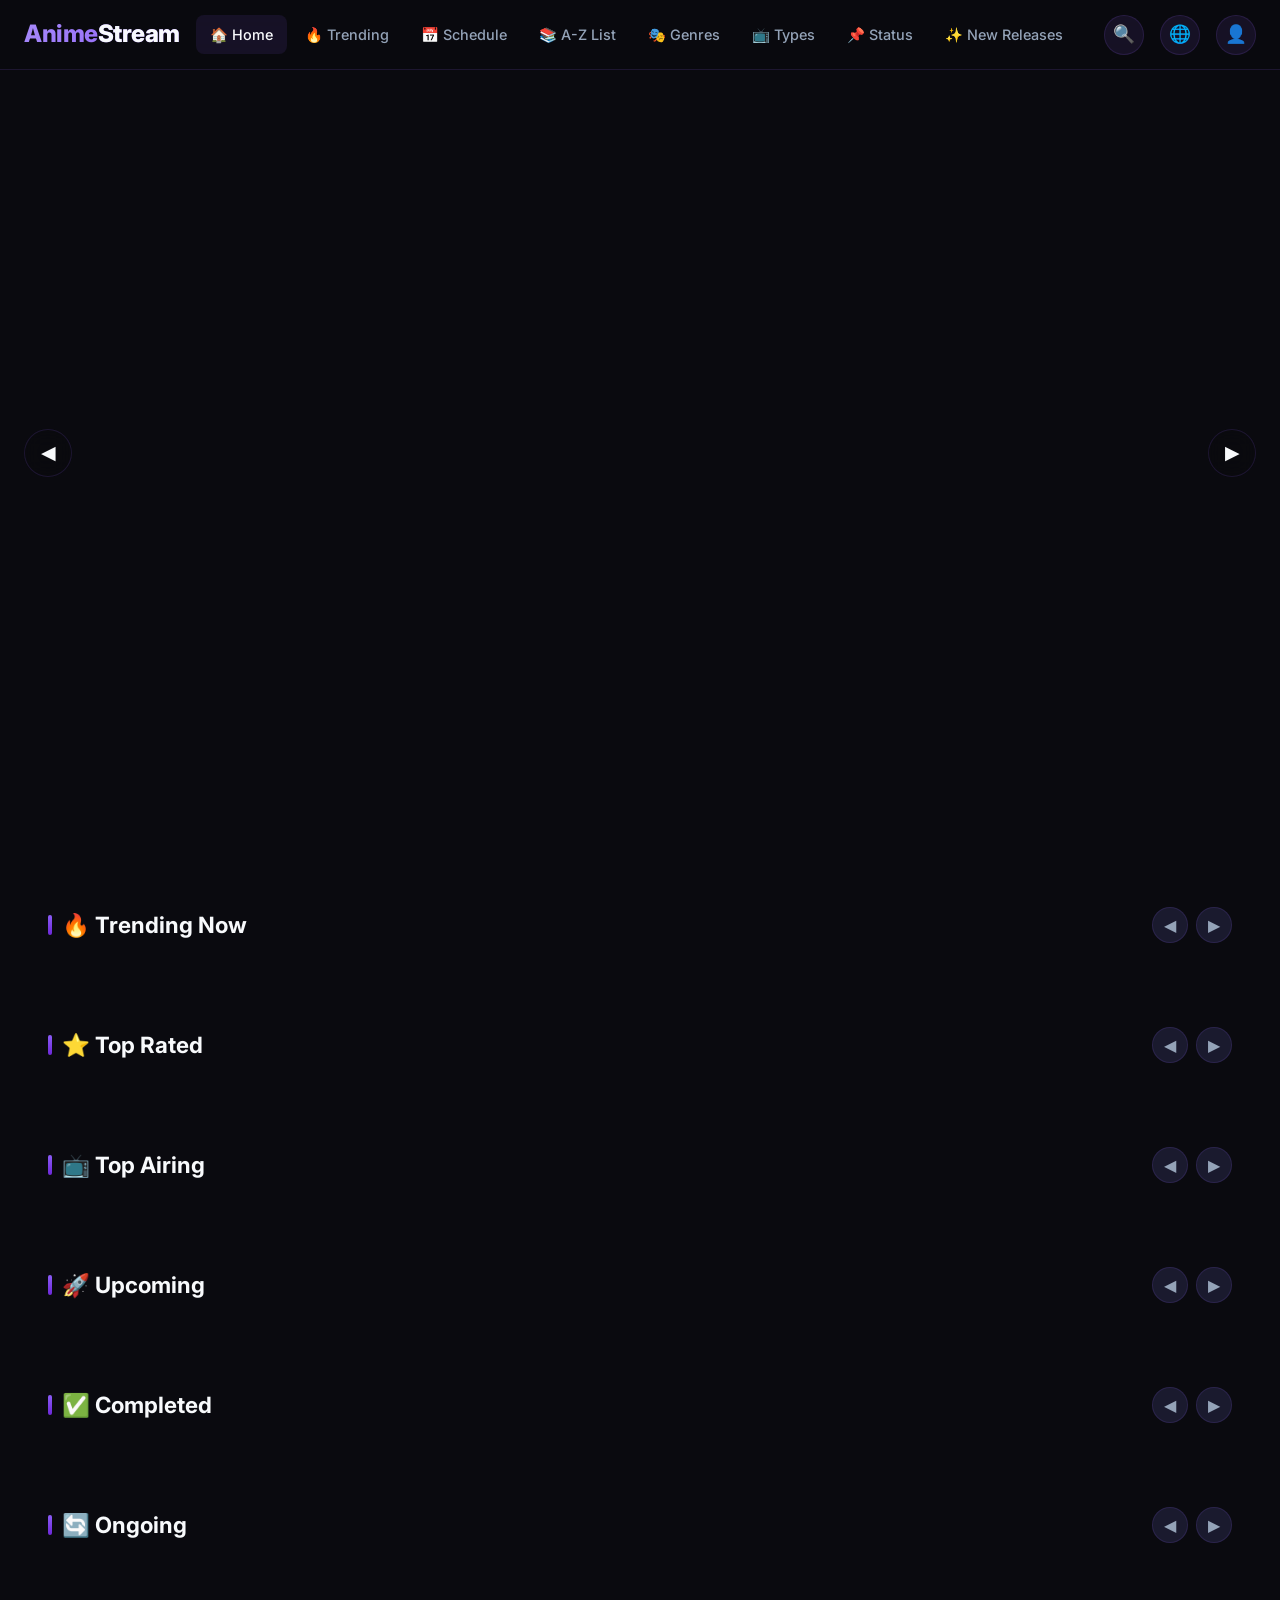
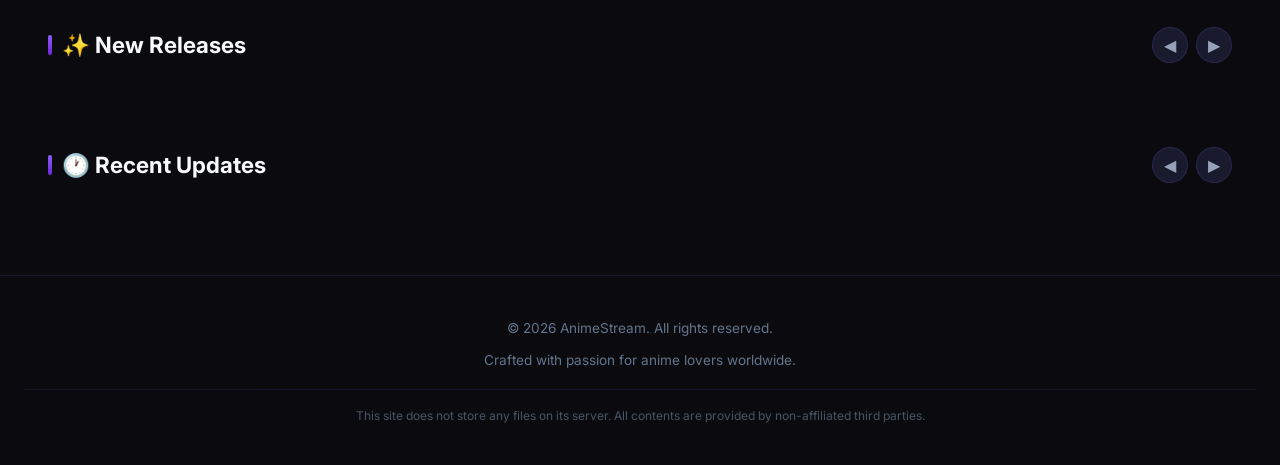
==== commit 8f3201c6: "Update index.html" ====
--- a/index.html
+++ b/index.html
@@ -1,693 +1,2354 @@
 <!DOCTYPE html>
 <html lang="en">
 <head>
-<meta charset="UTF-8">
-<meta name="viewport" content="width=device-width, initial-scale=1.0, maximum-scale=1.0, user-scalable=no">
-<meta name="description" content="Premium anime streaming platform - Watch HD anime online">
-<meta property="og:title" content="AnimeStream - Premium Anime Streaming">
-<meta property="og:description" content="Watch thousands of anime in HD quality">
-<title>AnimeStream - Premium Anime Streaming</title>
-<link rel="preconnect" href="https://fonts.googleapis.com">
-<link href="https://fonts.googleapis.com/css2?family=Inter:wght@400;500;600;700;800&display=swap" rel="stylesheet">
-<style>
-
-:root {
-  --bg-primary: #0a0a0f;
-  --bg-secondary: #12121a;
-  --bg-card: #1a1a2e;
-  --bg-glass: rgba(26, 26, 46, 0.7);
-  --accent: #8b5cf6;
-  --accent-light: #a78bfa;
-  --accent-dark: #6d28d9;
-  --text-primary: #f8fafc;
-  --text-secondary: #94a3b8;
-  --text-muted: #64748b;
-  --border: rgba(139, 92, 246, 0.15);
-  --border-hover: rgba(139, 92, 246, 0.3);
-  --shadow-glow: 0 0 40px rgba(139, 92, 246, 0.15);
-  --shadow-card: 0 8px 32px rgba(0, 0, 0, 0.4);
-  --radius: 12px;
-  --radius-sm: 8px;
-  --transition: all 0.3s cubic-bezier(0.4, 0, 0.2, 1);
-  --header-height: 70px;
-}
-* { margin: 0; padding: 0; box-sizing: border-box; }
-html, body { overflow-x: hidden; max-width: 100%; background: var(--bg-primary); color: var(--text-primary); font-family: 'Inter', -apple-system, BlinkMacSystemFont, 'Segoe UI', sans-serif; line-height: 1.6; -webkit-font-smoothing: antialiased; }
-body { min-height: 100vh; position: relative; }
-::-webkit-scrollbar { width: 8px; }
-::-webkit-scrollbar-track { background: var(--bg-primary); }
-::-webkit-scrollbar-thumb { background: var(--accent-dark); border-radius: 4px; }
-::-webkit-scrollbar-thumb:hover { background: var(--accent); }
-.header { position: fixed; top: 0; left: 0; right: 0; height: var(--header-height); background: rgba(10, 10, 15, 0.85); backdrop-filter: blur(20px); -webkit-backdrop-filter: blur(20px); border-bottom: 1px solid var(--border); z-index: 1000; display: flex; align-items: center; justify-content: space-between; padding: 0 24px; transition: var(--transition); }
-.header.scrolled { background: rgba(10, 10, 15, 0.95); box-shadow: 0 4px 30px rgba(0,0,0,0.3); }
-.header-left, .header-right { display: flex; align-items: center; gap: 16px; }
-.logo { font-size: 1.5rem; font-weight: 800; background: linear-gradient(135deg, var(--accent-light), var(--accent)); -webkit-background-clip: text; -webkit-text-fill-color: transparent; text-decoration: none; letter-spacing: -0.5px; }
-.logo span { color: var(--text-primary); -webkit-text-fill-color: var(--text-primary); }
-.hamburger { display: none; flex-direction: column; gap: 5px; cursor: pointer; padding: 8px; background: none; border: none; }
-.hamburger span { display: block; width: 24px; height: 2px; background: var(--text-primary); border-radius: 2px; transition: var(--transition); }
-.nav { display: flex; align-items: center; gap: 4px; }
-.nav-item { position: relative; padding: 8px 14px; color: var(--text-secondary); text-decoration: none; font-size: 0.9rem; font-weight: 500; border-radius: var(--radius-sm); transition: var(--transition); cursor: pointer; background: none; border: none; white-space: nowrap; }
-.nav-item:hover, .nav-item.active { color: var(--text-primary); background: rgba(139, 92, 246, 0.1); }
-.mega-menu { position: absolute; top: calc(100% + 8px); left: 50%; transform: translateX(-50%) translateY(-10px); background: var(--bg-glass); backdrop-filter: blur(24px); border: 1px solid var(--border-hover); border-radius: var(--radius); padding: 20px; min-width: 320px; max-width: 90vw; opacity: 0; visibility: hidden; transition: all 0.25s ease; z-index: 1001; box-shadow: var(--shadow-glow); }
-.nav-item:hover .mega-menu, .nav-item:focus-within .mega-menu { opacity: 1; visibility: visible; transform: translateX(-50%) translateY(0); }
-.mega-menu-grid { display: grid; grid-template-columns: repeat(3, 1fr); gap: 8px; }
-.mega-menu-item { padding: 8px 12px; color: var(--text-secondary); text-decoration: none; font-size: 0.85rem; border-radius: var(--radius-sm); transition: var(--transition); white-space: nowrap; overflow: hidden; text-overflow: ellipsis; }
-.mega-menu-item:hover { background: rgba(139, 92, 246, 0.15); color: var(--text-primary); }
-.mega-menu-title { font-size: 0.75rem; text-transform: uppercase; letter-spacing: 1px; color: var(--accent-light); margin-bottom: 12px; font-weight: 600; }
-.header-btn { width: 40px; height: 40px; border-radius: 50%; background: rgba(139, 92, 246, 0.1); border: 1px solid var(--border); color: var(--text-primary); display: flex; align-items: center; justify-content: center; cursor: pointer; transition: var(--transition); font-size: 1.1rem; }
-.header-btn:hover { background: rgba(139, 92, 246, 0.2); border-color: var(--accent); transform: scale(1.05); }
-.lang-dropdown { position: relative; }
-.lang-menu { position: absolute; top: calc(100% + 8px); right: 0; background: var(--bg-glass); backdrop-filter: blur(24px); border: 1px solid var(--border-hover); border-radius: var(--radius); padding: 8px; min-width: 120px; opacity: 0; visibility: hidden; transition: all 0.2s ease; z-index: 1001; }
-.lang-dropdown:hover .lang-menu, .lang-dropdown:focus-within .lang-menu { opacity: 1; visibility: visible; }
-.lang-option { display: block; width: 100%; padding: 8px 12px; color: var(--text-secondary); background: none; border: none; text-align: left; cursor: pointer; border-radius: var(--radius-sm); font-size: 0.9rem; transition: var(--transition); }
-.lang-option:hover, .lang-option.active { background: rgba(139, 92, 246, 0.15); color: var(--text-primary); }
-.sidebar-overlay { position: fixed; inset: 0; background: rgba(0,0,0,0.7); backdrop-filter: blur(8px); z-index: 2000; opacity: 0; visibility: hidden; transition: var(--transition); }
-.sidebar-overlay.active { opacity: 1; visibility: visible; }
-.sidebar { position: fixed; top: 0; left: 0; width: 280px; max-width: 85vw; height: 100vh; background: var(--bg-secondary); border-right: 1px solid var(--border); z-index: 2001; transform: translateX(-100%); transition: transform 0.3s ease; overflow-y: auto; padding: 24px; }
-.sidebar.active { transform: translateX(0); }
-.sidebar-close { position: absolute; top: 16px; right: 16px; width: 36px; height: 36px; border-radius: 50%; background: rgba(139, 92, 246, 0.1); border: 1px solid var(--border); color: var(--text-primary); display: flex; align-items: center; justify-content: center; cursor: pointer; font-size: 1.2rem; }
-.sidebar-nav { margin-top: 48px; display: flex; flex-direction: column; gap: 4px; }
-.sidebar-nav a { padding: 12px 16px; color: var(--text-secondary); text-decoration: none; border-radius: var(--radius-sm); font-weight: 500; transition: var(--transition); display: flex; align-items: center; gap: 12px; }
-.sidebar-nav a:hover, .sidebar-nav a.active { background: rgba(139, 92, 246, 0.1); color: var(--text-primary); }
-.sidebar-section { margin-top: 24px; padding-top: 24px; border-top: 1px solid var(--border); }
-.sidebar-section-title { font-size: 0.75rem; text-transform: uppercase; letter-spacing: 1px; color: var(--accent-light); margin-bottom: 12px; font-weight: 600; }
-.sidebar-grid { display: grid; grid-template-columns: repeat(2, 1fr); gap: 8px; }
-.sidebar-grid a { padding: 8px 10px; color: var(--text-secondary); text-decoration: none; font-size: 0.85rem; border-radius: var(--radius-sm); transition: var(--transition); white-space: nowrap; overflow: hidden; text-overflow: ellipsis; }
-.sidebar-grid a:hover { background: rgba(139, 92, 246, 0.15); color: var(--text-primary); }
-.search-overlay { position: fixed; inset: 0; background: rgba(10, 10, 15, 0.95); backdrop-filter: blur(20px); z-index: 1500; opacity: 0; visibility: hidden; transition: var(--transition); display: flex; flex-direction: column; padding: 80px 24px 24px; }
-.search-overlay.active { opacity: 1; visibility: visible; }
-.search-container { max-width: 800px; width: 100%; margin: 0 auto; }
-.search-input-wrap { position: relative; margin-bottom: 24px; }
-.search-input { width: 100%; padding: 16px 24px 16px 56px; background: var(--bg-card); border: 2px solid var(--border); border-radius: var(--radius); color: var(--text-primary); font-size: 1.1rem; outline: none; transition: var(--transition); }
-.search-input:focus { border-color: var(--accent); box-shadow: 0 0 20px rgba(139, 92, 246, 0.2); }
-.search-input::placeholder { color: var(--text-muted); }
-.search-icon { position: absolute; left: 20px; top: 50%; transform: translateY(-50%); color: var(--text-muted); font-size: 1.2rem; }
-.search-filters { display: flex; gap: 12px; flex-wrap: wrap; margin-bottom: 24px; }
-.search-filter { padding: 8px 16px; background: var(--bg-card); border: 1px solid var(--border); border-radius: 20px; color: var(--text-secondary); font-size: 0.85rem; cursor: pointer; transition: var(--transition); appearance: none; }
-.search-filter:hover, .search-filter:focus { border-color: var(--accent); color: var(--text-primary); }
-.search-results { display: grid; grid-template-columns: repeat(auto-fill, minmax(160px, 1fr)); gap: 16px; overflow-y: auto; max-height: calc(100vh - 280px); padding-right: 8px; }
-.search-suggestions { background: var(--bg-card); border-radius: var(--radius); border: 1px solid var(--border); overflow: hidden; }
-.suggestion-item { padding: 12px 20px; color: var(--text-secondary); cursor: pointer; transition: var(--transition); border-bottom: 1px solid var(--border); display: flex; align-items: center; gap: 12px; }
-.suggestion-item:last-child { border-bottom: none; }
-.suggestion-item:hover { background: rgba(139, 92, 246, 0.1); color: var(--text-primary); }
-.auth-overlay { position: fixed; inset: 0; background: rgba(10, 10, 15, 0.85); backdrop-filter: blur(16px); z-index: 3000; opacity: 0; visibility: hidden; transition: var(--transition); display: flex; align-items: center; justify-content: center; padding: 24px; }
-.auth-overlay.active { opacity: 1; visibility: visible; }
-.auth-modal { background: var(--bg-glass); backdrop-filter: blur(24px); border: 1px solid var(--border-hover); border-radius: var(--radius); width: 100%; max-width: 420px; padding: 40px; position: relative; box-shadow: var(--shadow-glow); transform: scale(0.95); transition: transform 0.3s ease; }
-.auth-overlay.active .auth-modal { transform: scale(1); }
-.auth-close { position: absolute; top: 16px; right: 16px; width: 36px; height: 36px; border-radius: 50%; background: rgba(139, 92, 246, 0.1); border: 1px solid var(--border); color: var(--text-primary); display: flex; align-items: center; justify-content: center; cursor: pointer; font-size: 1.2rem; transition: var(--transition); }
-.auth-close:hover { background: rgba(139, 92, 246, 0.2); transform: rotate(90deg); }
-.auth-tabs { display: flex; gap: 8px; margin-bottom: 32px; border-bottom: 1px solid var(--border); }
-.auth-tab { padding: 12px 20px; background: none; border: none; color: var(--text-muted); font-size: 1rem; font-weight: 600; cursor: pointer; transition: var(--transition); position: relative; }
-.auth-tab.active { color: var(--accent-light); }
-.auth-tab.active::after { content: ''; position: absolute; bottom: -1px; left: 0; right: 0; height: 2px; background: var(--accent); border-radius: 2px; }
-.auth-form { display: none; flex-direction: column; gap: 16px; }
-.auth-form.active { display: flex; }
-.form-group { display: flex; flex-direction: column; gap: 6px; }
-.form-label { font-size: 0.85rem; color: var(--text-secondary); font-weight: 500; }
-.form-input { padding: 12px 16px; background: rgba(139, 92, 246, 0.05); border: 1px solid var(--border); border-radius: var(--radius-sm); color: var(--text-primary); font-size: 0.95rem; outline: none; transition: var(--transition); width: 100%; }
-.form-input:focus { border-color: var(--accent); background: rgba(139, 92, 246, 0.1); box-shadow: 0 0 12px rgba(139, 92, 246, 0.1); }
-.form-input::placeholder { color: var(--text-muted); }
-.form-check { display: flex; align-items: center; gap: 8px; font-size: 0.85rem; color: var(--text-secondary); cursor: pointer; }
-.form-check input { width: 18px; height: 18px; accent-color: var(--accent); cursor: pointer; }
-.auth-btn { padding: 14px; background: linear-gradient(135deg, var(--accent), var(--accent-dark)); border: none; border-radius: var(--radius-sm); color: white; font-size: 1rem; font-weight: 600; cursor: pointer; transition: var(--transition); margin-top: 8px; }
-.auth-btn:hover { transform: translateY(-2px); box-shadow: 0 8px 25px rgba(139, 92, 246, 0.3); }
-.auth-btn:disabled { opacity: 0.6; cursor: not-allowed; transform: none; }
-.auth-link { text-align: center; color: var(--text-muted); font-size: 0.9rem; }
-.auth-link a { color: var(--accent-light); text-decoration: none; font-weight: 500; cursor: pointer; }
-.auth-link a:hover { text-decoration: underline; }
-.auth-divider { display: flex; align-items: center; gap: 16px; color: var(--text-muted); font-size: 0.85rem; margin: 8px 0; }
-.auth-divider::before, .auth-divider::after { content: ''; flex: 1; height: 1px; background: var(--border); }
-.social-btns { display: flex; gap: 12px; }
-.social-btn { flex: 1; padding: 10px; background: var(--bg-card); border: 1px solid var(--border); border-radius: var(--radius-sm); color: var(--text-secondary); font-size: 1.2rem; cursor: pointer; transition: var(--transition); display: flex; align-items: center; justify-content: center; }
-.social-btn:hover { border-color: var(--accent); color: var(--text-primary); background: rgba(139, 92, 246, 0.1); }
-.anime-card { position: relative; border-radius: var(--radius-sm); overflow: hidden; background: var(--bg-card); cursor: pointer; transition: var(--transition); aspect-ratio: 2/3; display: block; text-decoration: none; }
-.anime-card:hover { transform: translateY(-8px) scale(1.02); box-shadow: var(--shadow-glow); z-index: 10; }
-.anime-card-img { width: 100%; height: 100%; object-fit: cover; transition: transform 0.5s ease; }
-.anime-card:hover .anime-card-img { transform: scale(1.1); }
-.anime-card-overlay { position: absolute; inset: 0; background: linear-gradient(to top, rgba(10,10,15,0.95) 0%, rgba(10,10,15,0.3) 50%, transparent 100%); display: flex; flex-direction: column; justify-content: flex-end; padding: 12px; opacity: 0; transition: opacity 0.3s ease; }
-.anime-card:hover .anime-card-overlay { opacity: 1; }
-.anime-card-badges { position: absolute; top: 8px; left: 8px; display: flex; flex-wrap: wrap; gap: 4px; z-index: 2; }
-.badge { padding: 4px 8px; border-radius: 4px; font-size: 0.7rem; font-weight: 700; text-transform: uppercase; letter-spacing: 0.5px; }
-.badge-score { background: rgba(234, 179, 8, 0.9); color: #000; }
-.badge-ep { background: rgba(139, 92, 246, 0.9); color: white; }
-.badge-hd { background: rgba(34, 197, 94, 0.9); color: white; }
-.badge-type { background: rgba(59, 130, 246, 0.9); color: white; }
-.anime-card-title { font-size: 0.85rem; font-weight: 600; color: var(--text-primary); line-height: 1.3; display: -webkit-box; -webkit-line-clamp: 2; -webkit-box-orient: vertical; overflow: hidden; }
-.anime-card-meta { font-size: 0.75rem; color: var(--text-muted); margin-top: 4px; }
-.section { padding: 40px 24px; max-width: 1400px; margin: 0 auto; }
-.section-header { display: flex; align-items: center; justify-content: space-between; margin-bottom: 24px; }
-.section-title { font-size: clamp(1.2rem, 2vw, 1.5rem); font-weight: 700; display: flex; align-items: center; gap: 12px; }
-.section-title::before { content: ''; width: 4px; height: 24px; background: linear-gradient(to bottom, var(--accent), var(--accent-dark)); border-radius: 2px; }
-.section-nav { display: flex; gap: 8px; }
-.section-nav-btn { width: 36px; height: 36px; border-radius: 50%; background: var(--bg-card); border: 1px solid var(--border); color: var(--text-secondary); display: flex; align-items: center; justify-content: center; cursor: pointer; transition: var(--transition); font-size: 1rem; }
-.section-nav-btn:hover { background: var(--accent); color: white; border-color: var(--accent); }
-.slider-container { position: relative; overflow: hidden; }
-.slider-track { display: flex; gap: 16px; transition: transform 0.5s cubic-bezier(0.4, 0, 0.2, 1); will-change: transform; }
-.slider-item { flex: 0 0 auto; width: clamp(140px, 18vw, 200px); }
-.skeleton { background: linear-gradient(90deg, var(--bg-card) 25%, var(--bg-secondary) 50%, var(--bg-card) 75%); background-size: 200% 100%; animation: skeleton 1.5s infinite; border-radius: var(--radius-sm); }
-@keyframes skeleton { 0% { background-position: 200% 0; } 100% { background-position: -200% 0; } }
-.skeleton-card { aspect-ratio: 2/3; width: 100%; }
-.footer { padding: 40px 24px; border-top: 1px solid var(--border); text-align: center; max-width: 1400px; margin: 0 auto; }
-.footer-text { color: var(--text-muted); font-size: 0.85rem; line-height: 1.8; }
-.footer-disclaimer { margin-top: 16px; padding-top: 16px; border-top: 1px solid var(--border); font-size: 0.75rem; color: var(--text-muted); opacity: 0.7; }
-.loading-spinner { width: 40px; height: 40px; border: 3px solid var(--border); border-top-color: var(--accent); border-radius: 50%; animation: spin 1s linear infinite; margin: 40px auto; }
-@keyframes spin { to { transform: rotate(360deg); } }
-.toast-container { position: fixed; bottom: 24px; right: 24px; z-index: 5000; display: flex; flex-direction: column; gap: 8px; }
-.toast { padding: 12px 20px; background: var(--bg-glass); backdrop-filter: blur(16px); border: 1px solid var(--border-hover); border-radius: var(--radius-sm); color: var(--text-primary); font-size: 0.9rem; box-shadow: var(--shadow-card); animation: toastIn 0.3s ease; max-width: 320px; }
-.toast.error { border-color: rgba(239, 68, 68, 0.5); }
-.toast.success { border-color: rgba(34, 197, 94, 0.5); }
-@keyframes toastIn { from { transform: translateX(100%); opacity: 0; } to { transform: translateX(0); opacity: 1; } }
-@media (max-width: 1024px) { .nav { display: none; } .hamburger { display: flex; } .slider-item { width: clamp(130px, 22vw, 180px); } }
-@media (max-width: 768px) { .header { padding: 0 16px; } .section { padding: 24px 16px; } .slider-item { width: clamp(120px, 28vw, 160px); gap: 12px; } .search-overlay { padding: 70px 16px 16px; } .auth-modal { padding: 24px; } .mega-menu-grid { grid-template-columns: repeat(2, 1fr); } .search-results { grid-template-columns: repeat(auto-fill, minmax(130px, 1fr)); } }
-@media (max-width: 480px) { .slider-item { width: 130px; } .section-title { font-size: 1.1rem; } .search-results { grid-template-columns: repeat(2, 1fr); } }
-@supports (padding: max(0px)) { .header { padding-left: max(24px, env(safe-area-inset-left)); padding-right: max(24px, env(safe-area-inset-right)); } }
-
-.hero { position: relative; width: 100%; height: 85vh; min-height: 500px; max-height: 900px; overflow: hidden; margin-top: var(--header-height); }
-.hero-slider { position: relative; width: 100%; height: 100%; }
-.hero-slide { position: absolute; inset: 0; opacity: 0; transition: opacity 0.8s ease; display: flex; align-items: flex-end; }
-.hero-slide.active { opacity: 1; z-index: 2; }
-.hero-bg { position: absolute; inset: 0; background-size: cover; background-position: center top; transition: transform 8s ease; }
-.hero-slide.active .hero-bg { transform: scale(1.05); }
-.hero-gradient { position: absolute; inset: 0; background: linear-gradient(to top, var(--bg-primary) 0%, rgba(10,10,15,0.6) 40%, rgba(10,10,15,0.2) 100%); z-index: 1; }
-.hero-content { position: relative; z-index: 2; padding: 60px 24px; max-width: 1400px; margin: 0 auto; width: 100%; }
-.hero-title { font-size: clamp(2rem, 5vw, 4rem); font-weight: 800; line-height: 1.1; margin-bottom: 16px; text-shadow: 0 4px 30px rgba(0,0,0,0.5); opacity: 0; transform: translateY(30px); transition: all 0.6s ease 0.2s; }
-.hero-slide.active .hero-title { opacity: 1; transform: translateY(0); }
-.hero-meta { display: flex; align-items: center; gap: 16px; margin-bottom: 16px; opacity: 0; transform: translateY(20px); transition: all 0.6s ease 0.3s; }
-.hero-slide.active .hero-meta { opacity: 1; transform: translateY(0); }
-.hero-score { display: flex; align-items: center; gap: 4px; color: #eab308; font-weight: 700; font-size: 1rem; }
-.hero-genres { display: flex; gap: 8px; flex-wrap: wrap; }
-.hero-genre { padding: 4px 12px; background: rgba(139, 92, 246, 0.2); border: 1px solid var(--border); border-radius: 20px; font-size: 0.8rem; color: var(--accent-light); }
-.hero-synopsis { font-size: clamp(0.9rem, 1.5vw, 1.1rem); color: var(--text-secondary); max-width: 600px; line-height: 1.6; margin-bottom: 24px; display: -webkit-box; -webkit-line-clamp: 3; -webkit-box-orient: vertical; overflow: hidden; opacity: 0; transform: translateY(20px); transition: all 0.6s ease 0.4s; }
-.hero-slide.active .hero-synopsis { opacity: 1; transform: translateY(0); }
-.hero-actions { display: flex; gap: 12px; flex-wrap: wrap; opacity: 0; transform: translateY(20px); transition: all 0.6s ease 0.5s; }
-.hero-slide.active .hero-actions { opacity: 1; transform: translateY(0); }
-.hero-btn { padding: 14px 32px; border-radius: var(--radius-sm); font-size: 1rem; font-weight: 600; cursor: pointer; transition: var(--transition); display: flex; align-items: center; gap: 8px; text-decoration: none; border: none; }
-.hero-btn-primary { background: linear-gradient(135deg, var(--accent), var(--accent-dark)); color: white; }
-.hero-btn-primary:hover { transform: translateY(-2px); box-shadow: 0 8px 30px rgba(139, 92, 246, 0.4); }
-.hero-btn-secondary { background: rgba(255,255,255,0.1); backdrop-filter: blur(10px); color: var(--text-primary); border: 1px solid rgba(255,255,255,0.2); }
-.hero-btn-secondary:hover { background: rgba(255,255,255,0.2); }
-.hero-nav { position: absolute; bottom: 24px; left: 50%; transform: translateX(-50%); display: flex; gap: 8px; z-index: 3; }
-.hero-dot { width: 10px; height: 10px; border-radius: 50%; background: rgba(255,255,255,0.3); cursor: pointer; transition: var(--transition); border: none; }
-.hero-dot.active { background: var(--accent); width: 28px; border-radius: 5px; }
-.hero-arrows { position: absolute; top: 50%; transform: translateY(-50%); z-index: 3; display: flex; align-items: center; justify-content: center; width: 48px; height: 48px; border-radius: 50%; background: rgba(10,10,15,0.5); backdrop-filter: blur(10px); border: 1px solid var(--border); color: var(--text-primary); cursor: pointer; transition: var(--transition); font-size: 1.2rem; }
-.hero-arrows:hover { background: var(--accent); border-color: var(--accent); }
-.hero-prev { left: 24px; }
-.hero-next { right: 24px; }
-.widget { padding: 32px 0; }
-.widget-header { display: flex; align-items: center; justify-content: space-between; margin-bottom: 20px; padding: 0 24px; }
-.widget-title { font-size: clamp(1.1rem, 2vw, 1.4rem); font-weight: 700; display: flex; align-items: center; gap: 10px; }
-.widget-title::before { content: ''; width: 4px; height: 20px; background: linear-gradient(to bottom, var(--accent), var(--accent-dark)); border-radius: 2px; }
-.widget-slider { position: relative; overflow: hidden; padding: 0 24px; }
-.widget-track { display: flex; gap: 16px; transition: transform 0.5s cubic-bezier(0.4, 0, 0.2, 1); will-change: transform; }
-.widget-card { flex: 0 0 auto; width: clamp(140px, 16vw, 190px); }
-.widget-nav { position: absolute; top: 50%; transform: translateY(-50%); width: 40px; height: 40px; border-radius: 50%; background: var(--bg-glass); backdrop-filter: blur(10px); border: 1px solid var(--border); color: var(--text-primary); display: flex; align-items: center; justify-content: center; cursor: pointer; transition: var(--transition); z-index: 5; font-size: 1rem; }
-.widget-nav:hover { background: var(--accent); border-color: var(--accent); }
-.widget-nav.prev { left: 8px; }
-.widget-nav.next { right: 8px; }
-@media (max-width: 768px) { .hero { height: 70vh; min-height: 400px; } .hero-content { padding: 40px 16px; } .hero-arrows { display: none; } .hero-actions { flex-direction: column; } .hero-btn { width: 100%; justify-content: center; } .widget-header, .widget-slider { padding: 0 16px; } .widget-card { width: clamp(120px, 30vw, 160px); } }
-@media (max-width: 480px) { .hero { height: 60vh; } .widget-card { width: 130px; } }
-</style>
-<base target="_blank">
+    <meta charset="UTF-8" />
+    <meta name="viewport" content="width=device-width, initial-scale=1.0, maximum-scale=1.0, user-scalable=no" />
+    <meta name="description" content="Premium anime streaming platform - Watch HD anime online" />
+    <title>AnimeStream - Premium Anime Streaming</title>
+    <link rel="preconnect" href="https://fonts.googleapis.com" />
+    <link href="https://fonts.googleapis.com/css2?family=Inter:wght@400;500;600;700;800&display=swap" rel="stylesheet" />
+    <style>
+        /* ── reset & base ── */
+        * {
+            margin: 0;
+            padding: 0;
+            box-sizing: border-box;
+        }
+        html,
+        body {
+            overflow-x: hidden;
+            max-width: 100%;
+            background: #0a0a0f;
+            color: #f8fafc;
+            font-family: 'Inter', -apple-system, BlinkMacSystemFont, 'Segoe UI', sans-serif;
+            line-height: 1.6;
+            -webkit-font-smoothing: antialiased;
+            min-height: 100vh;
+        }
+        :root {
+            --bg-primary: #0a0a0f;
+            --bg-secondary: #12121a;
+            --bg-card: #1a1a2e;
+            --bg-glass: rgba(26, 26, 46, 0.7);
+            --accent: #8b5cf6;
+            --accent-light: #a78bfa;
+            --accent-dark: #6d28d9;
+            --text-primary: #f8fafc;
+            --text-secondary: #94a3b8;
+            --text-muted: #64748b;
+            --border: rgba(139, 92, 246, 0.15);
+            --border-hover: rgba(139, 92, 246, 0.3);
+            --shadow-glow: 0 0 40px rgba(139, 92, 246, 0.15);
+            --shadow-card: 0 8px 32px rgba(0, 0, 0, 0.4);
+            --radius: 12px;
+            --radius-sm: 8px;
+            --transition: all 0.3s cubic-bezier(0.4, 0, 0.2, 1);
+            --header-height: 70px;
+        }
+        ::-webkit-scrollbar {
+            width: 8px;
+        }
+        ::-webkit-scrollbar-track {
+            background: #0a0a0f;
+        }
+        ::-webkit-scrollbar-thumb {
+            background: #6d28d9;
+            border-radius: 4px;
+        }
+        ::-webkit-scrollbar-thumb:hover {
+            background: #8b5cf6;
+        }
+
+        /* ── header ── */
+        .header {
+            position: fixed;
+            top: 0;
+            left: 0;
+            right: 0;
+            height: var(--header-height);
+            background: rgba(10, 10, 15, 0.85);
+            backdrop-filter: blur(20px);
+            -webkit-backdrop-filter: blur(20px);
+            border-bottom: 1px solid var(--border);
+            z-index: 1000;
+            display: flex;
+            align-items: center;
+            justify-content: space-between;
+            padding: 0 24px;
+            transition: var(--transition);
+        }
+        .header.scrolled {
+            background: rgba(10, 10, 15, 0.95);
+            box-shadow: 0 4px 30px rgba(0, 0, 0, 0.3);
+        }
+        .header-left,
+        .header-right {
+            display: flex;
+            align-items: center;
+            gap: 16px;
+        }
+        .logo {
+            font-size: 1.5rem;
+            font-weight: 800;
+            background: linear-gradient(135deg, var(--accent-light), var(--accent));
+            -webkit-background-clip: text;
+            -webkit-text-fill-color: transparent;
+            text-decoration: none;
+            letter-spacing: -0.5px;
+        }
+        .logo span {
+            color: var(--text-primary);
+            -webkit-text-fill-color: var(--text-primary);
+        }
+        .hamburger {
+            display: none;
+            flex-direction: column;
+            gap: 5px;
+            cursor: pointer;
+            padding: 8px;
+            background: none;
+            border: none;
+        }
+        .hamburger span {
+            display: block;
+            width: 24px;
+            height: 2px;
+            background: var(--text-primary);
+            border-radius: 2px;
+            transition: var(--transition);
+        }
+        .nav {
+            display: flex;
+            align-items: center;
+            gap: 4px;
+        }
+        .nav-item {
+            position: relative;
+            padding: 8px 14px;
+            color: var(--text-secondary);
+            text-decoration: none;
+            font-size: 0.9rem;
+            font-weight: 500;
+            border-radius: var(--radius-sm);
+            transition: var(--transition);
+            cursor: pointer;
+            background: none;
+            border: none;
+            white-space: nowrap;
+        }
+        .nav-item:hover,
+        .nav-item.active {
+            color: var(--text-primary);
+            background: rgba(139, 92, 246, 0.1);
+        }
+        .mega-menu {
+            position: absolute;
+            top: calc(100% + 8px);
+            left: 50%;
+            transform: translateX(-50%) translateY(-10px);
+            background: var(--bg-glass);
+            backdrop-filter: blur(24px);
+            border: 1px solid var(--border-hover);
+            border-radius: var(--radius);
+            padding: 20px;
+            min-width: 320px;
+            max-width: 90vw;
+            opacity: 0;
+            visibility: hidden;
+            transition: all 0.25s ease;
+            z-index: 1001;
+            box-shadow: var(--shadow-glow);
+        }
+        .nav-item:hover .mega-menu,
+        .nav-item:focus-within .mega-menu {
+            opacity: 1;
+            visibility: visible;
+            transform: translateX(-50%) translateY(0);
+        }
+        .mega-menu-grid {
+            display: grid;
+            grid-template-columns: repeat(3, 1fr);
+            gap: 8px;
+        }
+        .mega-menu-item {
+            padding: 8px 12px;
+            color: var(--text-secondary);
+            text-decoration: none;
+            font-size: 0.85rem;
+            border-radius: var(--radius-sm);
+            transition: var(--transition);
+            white-space: nowrap;
+            overflow: hidden;
+            text-overflow: ellipsis;
+        }
+        .mega-menu-item:hover {
+            background: rgba(139, 92, 246, 0.15);
+            color: var(--text-primary);
+        }
+        .mega-menu-title {
+            font-size: 0.75rem;
+            text-transform: uppercase;
+            letter-spacing: 1px;
+            color: var(--accent-light);
+            margin-bottom: 12px;
+            font-weight: 600;
+        }
+        .header-btn {
+            width: 40px;
+            height: 40px;
+            border-radius: 50%;
+            background: rgba(139, 92, 246, 0.1);
+            border: 1px solid var(--border);
+            color: var(--text-primary);
+            display: flex;
+            align-items: center;
+            justify-content: center;
+            cursor: pointer;
+            transition: var(--transition);
+            font-size: 1.1rem;
+        }
+        .header-btn:hover {
+            background: rgba(139, 92, 246, 0.2);
+            border-color: var(--accent);
+            transform: scale(1.05);
+        }
+        .lang-dropdown {
+            position: relative;
+        }
+        .lang-menu {
+            position: absolute;
+            top: calc(100% + 8px);
+            right: 0;
+            background: var(--bg-glass);
+            backdrop-filter: blur(24px);
+            border: 1px solid var(--border-hover);
+            border-radius: var(--radius);
+            padding: 8px;
+            min-width: 120px;
+            opacity: 0;
+            visibility: hidden;
+            transition: all 0.2s ease;
+            z-index: 1001;
+        }
+        .lang-dropdown:hover .lang-menu,
+        .lang-dropdown:focus-within .lang-menu {
+            opacity: 1;
+            visibility: visible;
+        }
+        .lang-option {
+            display: block;
+            width: 100%;
+            padding: 8px 12px;
+            color: var(--text-secondary);
+            background: none;
+            border: none;
+            text-align: left;
+            cursor: pointer;
+            border-radius: var(--radius-sm);
+            font-size: 0.9rem;
+            transition: var(--transition);
+        }
+        .lang-option:hover,
+        .lang-option.active {
+            background: rgba(139, 92, 246, 0.15);
+            color: var(--text-primary);
+        }
+
+        /* ── sidebar ── */
+        .sidebar-overlay {
+            position: fixed;
+            inset: 0;
+            background: rgba(0, 0, 0, 0.7);
+            backdrop-filter: blur(8px);
+            z-index: 2000;
+            opacity: 0;
+            visibility: hidden;
+            transition: var(--transition);
+        }
+        .sidebar-overlay.active {
+            opacity: 1;
+            visibility: visible;
+        }
+        .sidebar {
+            position: fixed;
+            top: 0;
+            left: 0;
+            width: 280px;
+            max-width: 85vw;
+            height: 100vh;
+            background: var(--bg-secondary);
+            border-right: 1px solid var(--border);
+            z-index: 2001;
+            transform: translateX(-100%);
+            transition: transform 0.3s ease;
+            overflow-y: auto;
+            padding: 24px;
+        }
+        .sidebar.active {
+            transform: translateX(0);
+        }
+        .sidebar-close {
+            position: absolute;
+            top: 16px;
+            right: 16px;
+            width: 36px;
+            height: 36px;
+            border-radius: 50%;
+            background: rgba(139, 92, 246, 0.1);
+            border: 1px solid var(--border);
+            color: var(--text-primary);
+            display: flex;
+            align-items: center;
+            justify-content: center;
+            cursor: pointer;
+            font-size: 1.2rem;
+        }
+        .sidebar-nav {
+            margin-top: 48px;
+            display: flex;
+            flex-direction: column;
+            gap: 4px;
+        }
+        .sidebar-nav a {
+            padding: 12px 16px;
+            color: var(--text-secondary);
+            text-decoration: none;
+            border-radius: var(--radius-sm);
+            font-weight: 500;
+            transition: var(--transition);
+            display: flex;
+            align-items: center;
+            gap: 12px;
+        }
+        .sidebar-nav a:hover,
+        .sidebar-nav a.active {
+            background: rgba(139, 92, 246, 0.1);
+            color: var(--text-primary);
+        }
+        .sidebar-section {
+            margin-top: 24px;
+            padding-top: 24px;
+            border-top: 1px solid var(--border);
+        }
+        .sidebar-section-title {
+            font-size: 0.75rem;
+            text-transform: uppercase;
+            letter-spacing: 1px;
+            color: var(--accent-light);
+            margin-bottom: 12px;
+            font-weight: 600;
+        }
+        .sidebar-grid {
+            display: grid;
+            grid-template-columns: repeat(2, 1fr);
+            gap: 8px;
+        }
+        .sidebar-grid a {
+            padding: 8px 10px;
+            color: var(--text-secondary);
+            text-decoration: none;
+            font-size: 0.85rem;
+            border-radius: var(--radius-sm);
+            transition: var(--transition);
+            white-space: nowrap;
+            overflow: hidden;
+            text-overflow: ellipsis;
+        }
+        .sidebar-grid a:hover {
+            background: rgba(139, 92, 246, 0.15);
+            color: var(--text-primary);
+        }
+
+        /* ── search overlay ── */
+        .search-overlay {
+            position: fixed;
+            inset: 0;
+            background: rgba(10, 10, 15, 0.95);
+            backdrop-filter: blur(20px);
+            z-index: 1500;
+            opacity: 0;
+            visibility: hidden;
+            transition: var(--transition);
+            display: flex;
+            flex-direction: column;
+            padding: 80px 24px 24px;
+        }
+        .search-overlay.active {
+            opacity: 1;
+            visibility: visible;
+        }
+        .search-container {
+            max-width: 800px;
+            width: 100%;
+            margin: 0 auto;
+        }
+        .search-input-wrap {
+            position: relative;
+            margin-bottom: 24px;
+        }
+        .search-input {
+            width: 100%;
+            padding: 16px 24px 16px 56px;
+            background: var(--bg-card);
+            border: 2px solid var(--border);
+            border-radius: var(--radius);
+            color: var(--text-primary);
+            font-size: 1.1rem;
+            outline: none;
+            transition: var(--transition);
+        }
+        .search-input:focus {
+            border-color: var(--accent);
+            box-shadow: 0 0 20px rgba(139, 92, 246, 0.2);
+        }
+        .search-input::placeholder {
+            color: var(--text-muted);
+        }
+        .search-icon {
+            position: absolute;
+            left: 20px;
+            top: 50%;
+            transform: translateY(-50%);
+            color: var(--text-muted);
+            font-size: 1.2rem;
+        }
+        .search-filters {
+            display: flex;
+            gap: 12px;
+            flex-wrap: wrap;
+            margin-bottom: 24px;
+        }
+        .search-filter {
+            padding: 8px 16px;
+            background: var(--bg-card);
+            border: 1px solid var(--border);
+            border-radius: 20px;
+            color: var(--text-secondary);
+            font-size: 0.85rem;
+            cursor: pointer;
+            transition: var(--transition);
+            appearance: none;
+        }
+        .search-filter:hover,
+        .search-filter:focus {
+            border-color: var(--accent);
+            color: var(--text-primary);
+        }
+        .search-results {
+            display: grid;
+            grid-template-columns: repeat(auto-fill, minmax(160px, 1fr));
+            gap: 16px;
+            overflow-y: auto;
+            max-height: calc(100vh - 280px);
+            padding-right: 8px;
+        }
+
+        /* ── auth overlay ── */
+        .auth-overlay {
+            position: fixed;
+            inset: 0;
+            background: rgba(10, 10, 15, 0.85);
+            backdrop-filter: blur(16px);
+            z-index: 3000;
+            opacity: 0;
+            visibility: hidden;
+            transition: var(--transition);
+            display: flex;
+            align-items: center;
+            justify-content: center;
+            padding: 24px;
+        }
+        .auth-overlay.active {
+            opacity: 1;
+            visibility: visible;
+        }
+        .auth-modal {
+            background: var(--bg-glass);
+            backdrop-filter: blur(24px);
+            border: 1px solid var(--border-hover);
+            border-radius: var(--radius);
+            width: 100%;
+            max-width: 420px;
+            padding: 40px;
+            position: relative;
+            box-shadow: var(--shadow-glow);
+            transform: scale(0.95);
+            transition: transform 0.3s ease;
+        }
+        .auth-overlay.active .auth-modal {
+            transform: scale(1);
+        }
+        .auth-close {
+            position: absolute;
+            top: 16px;
+            right: 16px;
+            width: 36px;
+            height: 36px;
+            border-radius: 50%;
+            background: rgba(139, 92, 246, 0.1);
+            border: 1px solid var(--border);
+            color: var(--text-primary);
+            display: flex;
+            align-items: center;
+            justify-content: center;
+            cursor: pointer;
+            font-size: 1.2rem;
+            transition: var(--transition);
+        }
+        .auth-close:hover {
+            background: rgba(139, 92, 246, 0.2);
+            transform: rotate(90deg);
+        }
+        .auth-tabs {
+            display: flex;
+            gap: 8px;
+            margin-bottom: 32px;
+            border-bottom: 1px solid var(--border);
+        }
+        .auth-tab {
+            padding: 12px 20px;
+            background: none;
+            border: none;
+            color: var(--text-muted);
+            font-size: 1rem;
+            font-weight: 600;
+            cursor: pointer;
+            transition: var(--transition);
+            position: relative;
+        }
+        .auth-tab.active {
+            color: var(--accent-light);
+        }
+        .auth-tab.active::after {
+            content: '';
+            position: absolute;
+            bottom: -1px;
+            left: 0;
+            right: 0;
+            height: 2px;
+            background: var(--accent);
+            border-radius: 2px;
+        }
+        .auth-form {
+            display: none;
+            flex-direction: column;
+            gap: 16px;
+        }
+        .auth-form.active {
+            display: flex;
+        }
+        .form-group {
+            display: flex;
+            flex-direction: column;
+            gap: 6px;
+        }
+        .form-label {
+            font-size: 0.85rem;
+            color: var(--text-secondary);
+            font-weight: 500;
+        }
+        .form-input {
+            padding: 12px 16px;
+            background: rgba(139, 92, 246, 0.05);
+            border: 1px solid var(--border);
+            border-radius: var(--radius-sm);
+            color: var(--text-primary);
+            font-size: 0.95rem;
+            outline: none;
+            transition: var(--transition);
+            width: 100%;
+        }
+        .form-input:focus {
+            border-color: var(--accent);
+            background: rgba(139, 92, 246, 0.1);
+            box-shadow: 0 0 12px rgba(139, 92, 246, 0.1);
+        }
+        .form-input::placeholder {
+            color: var(--text-muted);
+        }
+        .form-check {
+            display: flex;
+            align-items: center;
+            gap: 8px;
+            font-size: 0.85rem;
+            color: var(--text-secondary);
+            cursor: pointer;
+        }
+        .form-check input {
+            width: 18px;
+            height: 18px;
+            accent-color: var(--accent);
+            cursor: pointer;
+        }
+        .auth-btn {
+            padding: 14px;
+            background: linear-gradient(135deg, var(--accent), var(--accent-dark));
+            border: none;
+            border-radius: var(--radius-sm);
+            color: white;
+            font-size: 1rem;
+            font-weight: 600;
+            cursor: pointer;
+            transition: var(--transition);
+            margin-top: 8px;
+        }
+        .auth-btn:hover {
+            transform: translateY(-2px);
+            box-shadow: 0 8px 25px rgba(139, 92, 246, 0.3);
+        }
+        .auth-btn:disabled {
+            opacity: 0.6;
+            cursor: not-allowed;
+            transform: none;
+        }
+        .auth-link {
+            text-align: center;
+            color: var(--text-muted);
+            font-size: 0.9rem;
+        }
+        .auth-link a {
+            color: var(--accent-light);
+            text-decoration: none;
+            font-weight: 500;
+            cursor: pointer;
+        }
+        .auth-link a:hover {
+            text-decoration: underline;
+        }
+        .auth-divider {
+            display: flex;
+            align-items: center;
+            gap: 16px;
+            color: var(--text-muted);
+            font-size: 0.85rem;
+            margin: 8px 0;
+        }
+        .auth-divider::before,
+        .auth-divider::after {
+            content: '';
+            flex: 1;
+            height: 1px;
+            background: var(--border);
+        }
+        .social-btns {
+            display: flex;
+            gap: 12px;
+        }
+        .social-btn {
+            flex: 1;
+            padding: 10px;
+            background: var(--bg-card);
+            border: 1px solid var(--border);
+            border-radius: var(--radius-sm);
+            color: var(--text-secondary);
+            font-size: 1.2rem;
+            cursor: pointer;
+            transition: var(--transition);
+            display: flex;
+            align-items: center;
+            justify-content: center;
+        }
+        .social-btn:hover {
+            border-color: var(--accent);
+            color: var(--text-primary);
+            background: rgba(139, 92, 246, 0.1);
+        }
+
+        /* ── anime card ── */
+        .anime-card {
+            position: relative;
+            border-radius: var(--radius-sm);
+            overflow: hidden;
+            background: var(--bg-card);
+            cursor: pointer;
+            transition: var(--transition);
+            aspect-ratio: 2/3;
+            display: block;
+            text-decoration: none;
+        }
+        .anime-card:hover {
+            transform: translateY(-8px) scale(1.02);
+            box-shadow: var(--shadow-glow);
+            z-index: 10;
+        }
+        .anime-card-img {
+            width: 100%;
+            height: 100%;
+            object-fit: cover;
+            transition: transform 0.5s ease;
+        }
+        .anime-card:hover .anime-card-img {
+            transform: scale(1.1);
+        }
+        .anime-card-overlay {
+            position: absolute;
+            inset: 0;
+            background: linear-gradient(to top, rgba(10, 10, 15, 0.95) 0%, rgba(10, 10, 15, 0.3) 50%, transparent 100%);
+            display: flex;
+            flex-direction: column;
+            justify-content: flex-end;
+            padding: 12px;
+            opacity: 0;
+            transition: opacity 0.3s ease;
+        }
+        .anime-card:hover .anime-card-overlay {
+            opacity: 1;
+        }
+        .anime-card-badges {
+            position: absolute;
+            top: 8px;
+            left: 8px;
+            display: flex;
+            flex-wrap: wrap;
+            gap: 4px;
+            z-index: 2;
+        }
+        .badge {
+            padding: 4px 8px;
+            border-radius: 4px;
+            font-size: 0.7rem;
+            font-weight: 700;
+            text-transform: uppercase;
+            letter-spacing: 0.5px;
+        }
+        .badge-score {
+            background: rgba(234, 179, 8, 0.9);
+            color: #000;
+        }
+        .badge-ep {
+            background: rgba(139, 92, 246, 0.9);
+            color: white;
+        }
+        .badge-hd {
+            background: rgba(34, 197, 94, 0.9);
+            color: white;
+        }
+        .badge-type {
+            background: rgba(59, 130, 246, 0.9);
+            color: white;
+        }
+        .anime-card-title {
+            font-size: 0.85rem;
+            font-weight: 600;
+            color: var(--text-primary);
+            line-height: 1.3;
+            display: -webkit-box;
+            -webkit-line-clamp: 2;
+            -webkit-box-orient: vertical;
+            overflow: hidden;
+        }
+        .anime-card-meta {
+            font-size: 0.75rem;
+            color: var(--text-muted);
+            margin-top: 4px;
+        }
+
+        /* ── sections ── */
+        .section {
+            padding: 40px 24px;
+            max-width: 1400px;
+            margin: 0 auto;
+        }
+        .section-header {
+            display: flex;
+            align-items: center;
+            justify-content: space-between;
+            margin-bottom: 24px;
+        }
+        .section-title {
+            font-size: clamp(1.2rem, 2vw, 1.5rem);
+            font-weight: 700;
+            display: flex;
+            align-items: center;
+            gap: 12px;
+        }
+        .section-title::before {
+            content: '';
+            width: 4px;
+            height: 24px;
+            background: linear-gradient(to bottom, var(--accent), var(--accent-dark));
+            border-radius: 2px;
+        }
+        .section-nav {
+            display: flex;
+            gap: 8px;
+        }
+        .section-nav-btn {
+            width: 36px;
+            height: 36px;
+            border-radius: 50%;
+            background: var(--bg-card);
+            border: 1px solid var(--border);
+            color: var(--text-secondary);
+            display: flex;
+            align-items: center;
+            justify-content: center;
+            cursor: pointer;
+            transition: var(--transition);
+            font-size: 1rem;
+        }
+        .section-nav-btn:hover {
+            background: var(--accent);
+            color: white;
+            border-color: var(--accent);
+        }
+
+        /* ── widgets ── */
+        .widget {
+            padding: 32px 0;
+        }
+        .widget-header {
+            display: flex;
+            align-items: center;
+            justify-content: space-between;
+            margin-bottom: 20px;
+            padding: 0 24px;
+        }
+        .widget-title {
+            font-size: clamp(1.1rem, 2vw, 1.4rem);
+            font-weight: 700;
+            display: flex;
+            align-items: center;
+            gap: 10px;
+        }
+        .widget-title::before {
+            content: '';
+            width: 4px;
+            height: 20px;
+            background: linear-gradient(to bottom, var(--accent), var(--accent-dark));
+            border-radius: 2px;
+        }
+        .widget-slider {
+            position: relative;
+            overflow: hidden;
+            padding: 0 24px;
+        }
+        .widget-track {
+            display: flex;
+            gap: 16px;
+            transition: transform 0.5s cubic-bezier(0.4, 0, 0.2, 1);
+            will-change: transform;
+        }
+        .widget-card {
+            flex: 0 0 auto;
+            width: clamp(140px, 16vw, 190px);
+        }
+        .widget-nav {
+            position: absolute;
+            top: 50%;
+            transform: translateY(-50%);
+            width: 40px;
+            height: 40px;
+            border-radius: 50%;
+            background: var(--bg-glass);
+            backdrop-filter: blur(10px);
+            border: 1px solid var(--border);
+            color: var(--text-primary);
+            display: flex;
+            align-items: center;
+            justify-content: center;
+            cursor: pointer;
+            transition: var(--transition);
+            z-index: 5;
+            font-size: 1rem;
+        }
+        .widget-nav:hover {
+            background: var(--accent);
+            border-color: var(--accent);
+        }
+        .widget-nav.prev {
+            left: 8px;
+        }
+        .widget-nav.next {
+            right: 8px;
+        }
+
+        /* ── hero ── */
+        .hero {
+            position: relative;
+            width: 100%;
+            height: 85vh;
+            min-height: 500px;
+            max-height: 900px;
+            overflow: hidden;
+            margin-top: var(--header-height);
+        }
+        .hero-slider {
+            position: relative;
+            width: 100%;
+            height: 100%;
+        }
+        .hero-slide {
+            position: absolute;
+            inset: 0;
+            opacity: 0;
+            transition: opacity 0.8s ease;
+            display: flex;
+            align-items: flex-end;
+        }
+        .hero-slide.active {
+            opacity: 1;
+            z-index: 2;
+        }
+        .hero-bg {
+            position: absolute;
+            inset: 0;
+            background-size: cover;
+            background-position: center top;
+            transition: transform 8s ease;
+        }
+        .hero-slide.active .hero-bg {
+            transform: scale(1.05);
+        }
+        .hero-gradient {
+            position: absolute;
+            inset: 0;
+            background: linear-gradient(to top, var(--bg-primary) 0%, rgba(10, 10, 15, 0.6) 40%, rgba(10, 10, 15, 0.2) 100%);
+            z-index: 1;
+        }
+        .hero-content {
+            position: relative;
+            z-index: 2;
+            padding: 60px 24px;
+            max-width: 1400px;
+            margin: 0 auto;
+            width: 100%;
+        }
+        .hero-title {
+            font-size: clamp(2rem, 5vw, 4rem);
+            font-weight: 800;
+            line-height: 1.1;
+            margin-bottom: 16px;
+            text-shadow: 0 4px 30px rgba(0, 0, 0, 0.5);
+            opacity: 0;
+            transform: translateY(30px);
+            transition: all 0.6s ease 0.2s;
+        }
+        .hero-slide.active .hero-title {
+            opacity: 1;
+            transform: translateY(0);
+        }
+        .hero-meta {
+            display: flex;
+            align-items: center;
+            gap: 16px;
+            margin-bottom: 16px;
+            opacity: 0;
+            transform: translateY(20px);
+            transition: all 0.6s ease 0.3s;
+        }
+        .hero-slide.active .hero-meta {
+            opacity: 1;
+            transform: translateY(0);
+        }
+        .hero-score {
+            display: flex;
+            align-items: center;
+            gap: 4px;
+            color: #eab308;
+            font-weight: 700;
+            font-size: 1rem;
+        }
+        .hero-genres {
+            display: flex;
+            gap: 8px;
+            flex-wrap: wrap;
+        }
+        .hero-genre {
+            padding: 4px 12px;
+            background: rgba(139, 92, 246, 0.2);
+            border: 1px solid var(--border);
+            border-radius: 20px;
+            font-size: 0.8rem;
+            color: var(--accent-light);
+        }
+        .hero-synopsis {
+            font-size: clamp(0.9rem, 1.5vw, 1.1rem);
+            color: var(--text-secondary);
+            max-width: 600px;
+            line-height: 1.6;
+            margin-bottom: 24px;
+            display: -webkit-box;
+            -webkit-line-clamp: 3;
+            -webkit-box-orient: vertical;
+            overflow: hidden;
+            opacity: 0;
+            transform: translateY(20px);
+            transition: all 0.6s ease 0.4s;
+        }
+        .hero-slide.active .hero-synopsis {
+            opacity: 1;
+            transform: translateY(0);
+        }
+        .hero-actions {
+            display: flex;
+            gap: 12px;
+            flex-wrap: wrap;
+            opacity: 0;
+            transform: translateY(20px);
+            transition: all 0.6s ease 0.5s;
+        }
+        .hero-slide.active .hero-actions {
+            opacity: 1;
+            transform: translateY(0);
+        }
+        .hero-btn {
+            padding: 14px 32px;
+            border-radius: var(--radius-sm);
+            font-size: 1rem;
+            font-weight: 600;
+            cursor: pointer;
+            transition: var(--transition);
+            display: flex;
+            align-items: center;
+            gap: 8px;
+            text-decoration: none;
+            border: none;
+        }
+        .hero-btn-primary {
+            background: linear-gradient(135deg, var(--accent), var(--accent-dark));
+            color: white;
+        }
+        .hero-btn-primary:hover {
+            transform: translateY(-2px);
+            box-shadow: 0 8px 30px rgba(139, 92, 246, 0.4);
+        }
+        .hero-btn-secondary {
+            background: rgba(255, 255, 255, 0.1);
+            backdrop-filter: blur(10px);
+            color: var(--text-primary);
+            border: 1px solid rgba(255, 255, 255, 0.2);
+        }
+        .hero-btn-secondary:hover {
+            background: rgba(255, 255, 255, 0.2);
+        }
+        .hero-nav {
+            position: absolute;
+            bottom: 24px;
+            left: 50%;
+            transform: translateX(-50%);
+            display: flex;
+            gap: 8px;
+            z-index: 3;
+        }
+        .hero-dot {
+            width: 10px;
+            height: 10px;
+            border-radius: 50%;
+            background: rgba(255, 255, 255, 0.3);
+            cursor: pointer;
+            transition: var(--transition);
+            border: none;
+        }
+        .hero-dot.active {
+            background: var(--accent);
+            width: 28px;
+            border-radius: 5px;
+        }
+        .hero-arrows {
+            position: absolute;
+            top: 50%;
+            transform: translateY(-50%);
+            z-index: 3;
+            display: flex;
+            align-items: center;
+            justify-content: center;
+            width: 48px;
+            height: 48px;
+            border-radius: 50%;
+            background: rgba(10, 10, 15, 0.5);
+            backdrop-filter: blur(10px);
+            border: 1px solid var(--border);
+            color: var(--text-primary);
+            cursor: pointer;
+            transition: var(--transition);
+            font-size: 1.2rem;
+        }
+        .hero-arrows:hover {
+            background: var(--accent);
+            border-color: var(--accent);
+        }
+        .hero-prev {
+            left: 24px;
+        }
+        .hero-next {
+            right: 24px;
+        }
+
+        /* ── skeleton ── */
+        .skeleton {
+            background: linear-gradient(90deg, var(--bg-card) 25%, var(--bg-secondary) 50%, var(--bg-card) 75%);
+            background-size: 200% 100%;
+            animation: skeleton 1.5s infinite;
+            border-radius: var(--radius-sm);
+        }
+        @keyframes skeleton {
+            0% {
+                background-position: 200% 0;
+            }
+            100% {
+                background-position: -200% 0;
+            }
+        }
+        .skeleton-card {
+            aspect-ratio: 2/3;
+            width: 100%;
+        }
+
+        /* ── footer ── */
+        .footer {
+            padding: 40px 24px;
+            border-top: 1px solid var(--border);
+            text-align: center;
+            max-width: 1400px;
+            margin: 0 auto;
+        }
+        .footer-text {
+            color: var(--text-muted);
+            font-size: 0.85rem;
+            line-height: 1.8;
+        }
+        .footer-disclaimer {
+            margin-top: 16px;
+            padding-top: 16px;
+            border-top: 1px solid var(--border);
+            font-size: 0.75rem;
+            color: var(--text-muted);
+            opacity: 0.7;
+        }
+        .loading-spinner {
+            width: 40px;
+            height: 40px;
+            border: 3px solid var(--border);
+            border-top-color: var(--accent);
+            border-radius: 50%;
+            animation: spin 1s linear infinite;
+            margin: 40px auto;
+        }
+        @keyframes spin {
+            to {
+                transform: rotate(360deg);
+            }
+        }
+
+        /* ── toast ── */
+        .toast-container {
+            position: fixed;
+            bottom: 24px;
+            right: 24px;
+            z-index: 5000;
+            display: flex;
+            flex-direction: column;
+            gap: 8px;
+        }
+        .toast {
+            padding: 12px 20px;
+            background: var(--bg-glass);
+            backdrop-filter: blur(16px);
+            border: 1px solid var(--border-hover);
+            border-radius: var(--radius-sm);
+            color: var(--text-primary);
+            font-size: 0.9rem;
+            box-shadow: var(--shadow-card);
+            animation: toastIn 0.3s ease;
+            max-width: 320px;
+        }
+        .toast.error {
+            border-color: rgba(239, 68, 68, 0.5);
+        }
+        .toast.success {
+            border-color: rgba(34, 197, 94, 0.5);
+        }
+        @keyframes toastIn {
+            from {
+                transform: translateX(100%);
+                opacity: 0;
+            }
+            to {
+                transform: translateX(0);
+                opacity: 1;
+            }
+        }
+
+        /* ── responsive ── */
+        @media (max-width: 1024px) {
+            .nav {
+                display: none;
+            }
+            .hamburger {
+                display: flex;
+            }
+            .slider-item {
+                width: clamp(130px, 22vw, 180px);
+            }
+            .widget-card {
+                width: clamp(130px, 22vw, 180px);
+            }
+        }
+        @media (max-width: 768px) {
+            .header {
+                padding: 0 16px;
+            }
+            .section {
+                padding: 24px 16px;
+            }
+            .widget-card {
+                width: clamp(120px, 28vw, 160px);
+            }
+            .search-overlay {
+                padding: 70px 16px 16px;
+            }
+            .auth-modal {
+                padding: 24px;
+            }
+            .mega-menu-grid {
+                grid-template-columns: repeat(2, 1fr);
+            }
+            .search-results {
+                grid-template-columns: repeat(auto-fill, minmax(130px, 1fr));
+            }
+            .hero {
+                height: 70vh;
+                min-height: 400px;
+            }
+            .hero-content {
+                padding: 40px 16px;
+            }
+            .hero-arrows {
+                display: none;
+            }
+            .hero-actions {
+                flex-direction: column;
+            }
+            .hero-btn {
+                width: 100%;
+                justify-content: center;
+            }
+            .widget-header,
+            .widget-slider {
+                padding: 0 16px;
+            }
+        }
+        @media (max-width: 480px) {
+            .widget-card {
+                width: 130px;
+            }
+            .section-title {
+                font-size: 1.1rem;
+            }
+            .search-results {
+                grid-template-columns: repeat(2, 1fr);
+            }
+            .hero {
+                height: 60vh;
+            }
+        }
+        @supports (padding: max(0px)) {
+            .header {
+                padding-left: max(24px, env(safe-area-inset-left));
+                padding-right: max(24px, env(safe-area-inset-right));
+            }
+        }
+    </style>
 </head>
 <body>
-<div class="toast-container" id="toastContainer"></div>
-<header class="header" id="header">
-  <div class="header-left">
-    <button class="hamburger" id="hamburger" aria-label="Menu"><span></span><span></span><span></span></button>
-    <a href="index.html" class="logo">Anime<span>Stream</span></a>
-    <nav class="nav" id="mainNav">
-      <a href="index.html" class="nav-item active" data-i18n="nav.home">Home</a>
-      <a href="search.html?sort=trending" class="nav-item" data-i18n="nav.trending">Trending</a>
-      <a href="schedule.html" class="nav-item" data-i18n="nav.schedule">Schedule</a>
-      <a href="az-list.html" class="nav-item" data-i18n="nav.az">A-Z List</a>
-      <div class="nav-item" style="position:relative;" id="genresNav">
-        <span data-i18n="nav.genres">Genres</span>
-        <div class="mega-menu" id="genresMenu">
-          <div class="mega-menu-title" data-i18n="menu.genres">Genres</div>
-          <div class="mega-menu-grid" id="genresGrid"></div>
+
+    <!-- ─── TOAST ─── -->
+    <div class="toast-container" id="toastContainer"></div>
+
+    <!-- ─── HEADER ─── -->
+    <header class="header" id="header">
+        <div class="header-left">
+            <button class="hamburger" id="hamburger" aria-label="Menu">
+                <span></span><span></span><span></span>
+            </button>
+            <a href="#" class="logo">Anime<span>Stream</span></a>
+            <nav class="nav" id="mainNav">
+                <a href="#" class="nav-item active" data-i18n="nav.home">🏠 Home</a>
+                <a href="#" class="nav-item" data-i18n="nav.trending">🔥 Trending</a>
+                <a href="#" class="nav-item" data-i18n="nav.schedule">📅 Schedule</a>
+                <a href="#" class="nav-item" data-i18n="nav.az">📚 A-Z List</a>
+
+                <!-- Genres -->
+                <div class="nav-item" style="position:relative;" id="genresNav">
+                    <span data-i18n="nav.genres">🎭 Genres</span>
+                    <div class="mega-menu" id="genresMenu">
+                        <div class="mega-menu-title" data-i18n="menu.genres">Genres</div>
+                        <div class="mega-menu-grid" id="genresGrid"></div>
+                    </div>
+                </div>
+
+                <!-- Types -->
+                <div class="nav-item" style="position:relative;">
+                    <span data-i18n="nav.types">📺 Types</span>
+                    <div class="mega-menu">
+                        <div class="mega-menu-title" data-i18n="menu.types">Types</div>
+                        <div class="mega-menu-grid">
+                            <a href="#" class="mega-menu-item">TV</a>
+                            <a href="#" class="mega-menu-item">Movie</a>
+                            <a href="#" class="mega-menu-item">OVA</a>
+                            <a href="#" class="mega-menu-item">ONA</a>
+                            <a href="#" class="mega-menu-item">Special</a>
+                            <a href="#" class="mega-menu-item">Music</a>
+                        </div>
+                    </div>
+                </div>
+
+                <!-- Status -->
+                <div class="nav-item" style="position:relative;">
+                    <span data-i18n="nav.status">📌 Status</span>
+                    <div class="mega-menu">
+                        <div class="mega-menu-title" data-i18n="menu.status">Status</div>
+                        <div class="mega-menu-grid">
+                            <a href="#" class="mega-menu-item" data-i18n="status.airing">Airing</a>
+                            <a href="#" class="mega-menu-item" data-i18n="status.completed">Completed</a>
+                            <a href="#" class="mega-menu-item" data-i18n="status.upcoming">Upcoming</a>
+                        </div>
+                    </div>
+                </div>
+
+                <a href="#" class="nav-item" data-i18n="nav.new">✨ New Releases</a>
+            </nav>
         </div>
-      </div>
-      <div class="nav-item" style="position:relative;">
-        <span data-i18n="nav.types">Types</span>
-        <div class="mega-menu">
-          <div class="mega-menu-title" data-i18n="menu.types">Types</div>
-          <div class="mega-menu-grid">
-            <a href="search.html?type=tv" class="mega-menu-item">TV</a>
-            <a href="search.html?type=movie" class="mega-menu-item">Movie</a>
-            <a href="search.html?type=ova" class="mega-menu-item">OVA</a>
-            <a href="search.html?type=ona" class="mega-menu-item">ONA</a>
-            <a href="search.html?type=special" class="mega-menu-item">Special</a>
-            <a href="search.html?type=music" class="mega-menu-item">Music</a>
-          </div>
+
+        <div class="header-right">
+            <button class="header-btn" id="searchBtn" aria-label="Search">🔍</button>
+            <div class="lang-dropdown">
+                <button class="header-btn" id="langBtn" aria-label="Language">🌐</button>
+                <div class="lang-menu">
+                    <button class="lang-option active" data-lang="en">🇬🇧 English</button>
+                    <button class="lang-option" data-lang="jp">🇯🇵 Japanese</button>
+                    <button class="lang-option" data-lang="bn">🇧🇩 Bengali</button>
+                </div>
+            </div>
+            <button class="header-btn" id="profileBtn" aria-label="Profile">👤</button>
         </div>
-      </div>
-      <div class="nav-item" style="position:relative;">
-        <span data-i18n="nav.status">Status</span>
-        <div class="mega-menu">
-          <div class="mega-menu-title" data-i18n="menu.status">Status</div>
-          <div class="mega-menu-grid">
-            <a href="search.html?status=airing" class="mega-menu-item" data-i18n="status.airing">Airing</a>
-            <a href="search.html?status=complete" class="mega-menu-item" data-i18n="status.completed">Completed</a>
-            <a href="search.html?status=upcoming" class="mega-menu-item" data-i18n="status.upcoming">Upcoming</a>
-          </div>
+    </header>
+
+    <!-- ─── SIDEBAR ─── -->
+    <div class="sidebar-overlay" id="sidebarOverlay"></div>
+    <aside class="sidebar" id="sidebar">
+        <button class="sidebar-close" id="sidebarClose">✕</button>
+        <a href="#" class="logo" style="font-size:1.3rem;">Anime<span>Stream</span></a>
+        <nav class="sidebar-nav">
+            <a href="#" class="active"><span>🏠</span> <span data-i18n="nav.home">Home</span></a>
+            <a href="#"><span>🔥</span> <span data-i18n="nav.trending">Trending</span></a>
+            <a href="#"><span>📅</span> <span data-i18n="nav.schedule">Schedule</span></a>
+            <a href="#"><span>📚</span> <span data-i18n="nav.az">A-Z List</span></a>
+            <a href="#"><span>✨</span> <span data-i18n="nav.new">New Releases</span></a>
+            <a href="#"><span>👤</span> <span data-i18n="nav.profile">Profile</span></a>
+        </nav>
+        <div class="sidebar-section">
+            <div class="sidebar-section-title" data-i18n="menu.genres">Genres</div>
+            <div class="sidebar-grid" id="sidebarGenres"></div>
         </div>
-      </div>
-      <a href="search.html?sort=new" class="nav-item" data-i18n="nav.new">New Releases</a>
-    </nav>
-  </div>
-  <div class="header-right">
-    <button class="header-btn" id="searchBtn" aria-label="Search">&#128269;</button>
-    <div class="lang-dropdown">
-      <button class="header-btn" id="langBtn" aria-label="Language">&#127760;</button>
-      <div class="lang-menu">
-        <button class="lang-option active" data-lang="en">English</button>
-        <button class="lang-option" data-lang="jp">Japanese</button>
-        <button class="lang-option" data-lang="bn">Bengali</button>
-      </div>
+        <div class="sidebar-section">
+            <div class="sidebar-section-title" data-i18n="menu.types">Types</div>
+            <div class="sidebar-grid">
+                <a href="#">TV</a>
+                <a href="#">Movie</a>
+                <a href="#">OVA</a>
+                <a href="#">ONA</a>
+                <a href="#">Special</a>
+            </div>
+        </div>
+    </aside>
+
+    <!-- ─── SEARCH OVERLAY ─── -->
+    <div class="search-overlay" id="searchOverlay">
+        <div class="search-container">
+            <div class="search-input-wrap">
+                <span class="search-icon">🔍</span>
+                <input type="text" class="search-input" id="searchInput" placeholder="Search anime…" data-i18n-placeholder="search.placeholder" />
+            </div>
+            <div class="search-filters">
+                <select class="search-filter" id="searchGenre"><option value="">All Genres</option></select>
+                <select class="search-filter" id="searchType">
+                    <option value="">All Types</option>
+                    <option value="tv">TV</option>
+                    <option value="movie">Movie</option>
+                    <option value="ova">OVA</option>
+                    <option value="ona">ONA</option>
+                    <option value="special">Special</option>
+                </select>
+                <select class="search-filter" id="searchStatus">
+                    <option value="">All Status</option>
+                    <option value="airing">Airing</option>
+                    <option value="complete">Completed</option>
+                    <option value="upcoming">Upcoming</option>
+                </select>
+                <select class="search-filter" id="searchSort">
+                    <option value="">Sort By</option>
+                    <option value="score">Top Rated</option>
+                    <option value="popularity">Popularity</option>
+                    <option value="members">Members</option>
+                    <option value="start_date">Newest</option>
+                </select>
+            </div>
+            <div class="search-results" id="searchResults"></div>
+        </div>
     </div>
-    <button class="header-btn" id="profileBtn" aria-label="Profile">&#128100;</button>
-  </div>
-</header>
-<div class="sidebar-overlay" id="sidebarOverlay"></div>
-<aside class="sidebar" id="sidebar">
-  <button class="sidebar-close" id="sidebarClose">&times;</button>
-  <a href="index.html" class="logo" style="font-size:1.3rem;">Anime<span>Stream</span></a>
-  <nav class="sidebar-nav">
-    <a href="index.html" class="active"><span>&#127968;</span> <span data-i18n="nav.home">Home</span></a>
-    <a href="search.html?sort=trending"><span>&#128293;</span> <span data-i18n="nav.trending">Trending</span></a>
-    <a href="schedule.html"><span>&#128197;</span> <span data-i18n="nav.schedule">Schedule</span></a>
-    <a href="az-list.html"><span>&#128218;</span> <span data-i18n="nav.az">A-Z List</span></a>
-    <a href="search.html?sort=new"><span>&#127381;</span> <span data-i18n="nav.new">New Releases</span></a>
-    <a href="profile.html"><span>&#128100;</span> <span data-i18n="nav.profile">Profile</span></a>
-  </nav>
-  <div class="sidebar-section">
-    <div class="sidebar-section-title" data-i18n="menu.genres">Genres</div>
-    <div class="sidebar-grid" id="sidebarGenres"></div>
-  </div>
-  <div class="sidebar-section">
-    <div class="sidebar-section-title" data-i18n="menu.types">Types</div>
-    <div class="sidebar-grid">
-      <a href="search.html?type=tv">TV</a>
-      <a href="search.html?type=movie">Movie</a>
-      <a href="search.html?type=ova">OVA</a>
-      <a href="search.html?type=ona">ONA</a>
-      <a href="search.html?type=special">Special</a>
+
+    <!-- ─── AUTH OVERLAY ─── -->
+    <div class="auth-overlay" id="authOverlay">
+        <div class="auth-modal">
+            <button class="auth-close" id="authClose">✕</button>
+            <div class="auth-tabs">
+                <button class="auth-tab active" data-tab="login" data-i18n="auth.login">🔐 Login</button>
+                <button class="auth-tab" data-tab="signup" data-i18n="auth.signup">📝 Sign Up</button>
+            </div>
+
+            <!-- Login -->
+            <form class="auth-form active" id="loginForm">
+                <div class="form-group">
+                    <label class="form-label" data-i18n="auth.email">Email / Username</label>
+                    <input type="text" class="form-input" id="loginEmail" required />
+                </div>
+                <div class="form-group">
+                    <label class="form-label" data-i18n="auth.password">Password</label>
+                    <input type="password" class="form-input" id="loginPassword" required />
+                </div>
+                <label class="form-check">
+                    <input type="checkbox" id="loginRemember" />
+                    <span data-i18n="auth.remember">Remember me</span>
+                </label>
+                <button type="submit" class="auth-btn" id="loginBtn" data-i18n="auth.loginBtn">Login</button>
+                <div class="auth-link"><a href="#" id="forgotLink" data-i18n="auth.forgot">Forgot password?</a></div>
+                <div class="auth-divider" data-i18n="auth.or">or</div>
+                <div class="social-btns">
+                    <button type="button" class="social-btn" title="Google">G</button>
+                    <button type="button" class="social-btn" title="Discord">D</button>
+                    <button type="button" class="social-btn" title="Twitter">T</button>
+                </div>
+            </form>
+
+            <!-- Signup -->
+            <form class="auth-form" id="signupForm">
+                <div class="form-group">
+                    <label class="form-label" data-i18n="auth.name">Full Name</label>
+                    <input type="text" class="form-input" id="signupName" required />
+                </div>
+                <div class="form-group">
+                    <label class="form-label" data-i18n="auth.username">Username</label>
+                    <input type="text" class="form-input" id="signupUsername" required />
+                </div>
+                <div class="form-group">
+                    <label class="form-label" data-i18n="auth.email">Email</label>
+                    <input type="email" class="form-input" id="signupEmail" required />
+                </div>
+                <div class="form-group">
+                    <label class="form-label" data-i18n="auth.password">Password</label>
+                    <input type="password" class="form-input" id="signupPassword" required minlength="6" />
+                </div>
+                <div class="form-group">
+                    <label class="form-label" data-i18n="auth.confirm">Confirm Password</label>
+                    <input type="password" class="form-input" id="signupConfirm" required />
+                </div>
+                <label class="form-check">
+                    <input type="checkbox" id="signupTerms" required />
+                    <span data-i18n="auth.terms">I agree to Terms &amp; Conditions</span>
+                </label>
+                <button type="submit" class="auth-btn" id="signupBtn" data-i18n="auth.signupBtn">Sign Up</button>
+                <div class="auth-link" data-i18n="auth.haveAccount">Already have an account? <a href="#" id="switchToLogin">Login</a></div>
+            </form>
+        </div>
     </div>
-  </div>
-</aside>
-<div class="search-overlay" id="searchOverlay">
-  <div class="search-container">
-    <div class="search-input-wrap">
-      <span class="search-icon">&#128269;</span>
-      <input type="text" class="search-input" id="searchInput" placeholder="Search anime..." data-i18n-placeholder="search.placeholder">
-    </div>
-    <div class="search-filters">
-      <select class="search-filter" id="searchGenre"><option value="">All Genres</option></select>
-      <select class="search-filter" id="searchType"><option value="">All Types</option><option value="tv">TV</option><option value="movie">Movie</option><option value="ova">OVA</option><option value="ona">ONA</option><option value="special">Special</option></select>
-      <select class="search-filter" id="searchStatus"><option value="">All Status</option><option value="airing">Airing</option><option value="complete">Completed</option><option value="upcoming">Upcoming</option></select>
-      <select class="search-filter" id="searchSort"><option value="">Sort By</option><option value="score">Top Rated</option><option value="popularity">Popularity</option><option value="members">Members</option><option value="start_date">Newest</option></select>
-    </div>
-    <div class="search-results" id="searchResults"></div>
-  </div>
-</div>
-<div class="auth-overlay" id="authOverlay">
-  <div class="auth-modal">
-    <button class="auth-close" id="authClose">&times;</button>
-    <div class="auth-tabs">
-      <button class="auth-tab active" data-tab="login" data-i18n="auth.login">Login</button>
-      <button class="auth-tab" data-tab="signup" data-i18n="auth.signup">Sign Up</button>
-    </div>
-    <form class="auth-form active" id="loginForm">
-      <div class="form-group"><label class="form-label" data-i18n="auth.email">Email / Username</label><input type="text" class="form-input" id="loginEmail" required></div>
-      <div class="form-group"><label class="form-label" data-i18n="auth.password">Password</label><input type="password" class="form-input" id="loginPassword" required></div>
-      <label class="form-check"><input type="checkbox" id="loginRemember"><span data-i18n="auth.remember">Remember me</span></label>
-      <button type="submit" class="auth-btn" id="loginBtn" data-i18n="auth.loginBtn">Login</button>
-      <div class="auth-link"><a href="#" id="forgotLink" data-i18n="auth.forgot">Forgot password?</a></div>
-      <div class="auth-divider" data-i18n="auth.or">or</div>
-      <div class="social-btns"><button type="button" class="social-btn" title="Google">G</button><button type="button" class="social-btn" title="Discord">D</button><button type="button" class="social-btn" title="Twitter">T</button></div>
-    </form>
-    <form class="auth-form" id="signupForm">
-      <div class="form-group"><label class="form-label" data-i18n="auth.name">Full Name</label><input type="text" class="form-input" id="signupName" required></div>
-      <div class="form-group"><label class="form-label" data-i18n="auth.username">Username</label><input type="text" class="form-input" id="signupUsername" required></div>
-      <div class="form-group"><label class="form-label" data-i18n="auth.email">Email</label><input type="email" class="form-input" id="signupEmail" required></div>
-      <div class="form-group"><label class="form-label" data-i18n="auth.password">Password</label><input type="password" class="form-input" id="signupPassword" required minlength="6"></div>
-      <div class="form-group"><label class="form-label" data-i18n="auth.confirm">Confirm Password</label><input type="password" class="form-input" id="signupConfirm" required></div>
-      <label class="form-check"><input type="checkbox" id="signupTerms" required><span data-i18n="auth.terms">I agree to Terms & Conditions</span></label>
-      <button type="submit" class="auth-btn" id="signupBtn" data-i18n="auth.signupBtn">Sign Up</button>
-      <div class="auth-link" data-i18n="auth.haveAccount">Already have an account? <a href="#" id="switchToLogin">Login</a></div>
-    </form>
-  </div>
-</div>
-<section class="hero" id="hero">
-  <div class="hero-slider" id="heroSlider"></div>
-  <button class="hero-arrows hero-prev" id="heroPrev">&#10094;</button>
-  <button class="hero-arrows hero-next" id="heroNext">&#10095;</button>
-  <div class="hero-nav" id="heroNav"></div>
-</section>
-<main id="mainContent">
-  <div class="section">
-    <div class="widget" id="widget-trending"><div class="widget-header"><h2 class="widget-title" data-i18n="widgets.trending">Trending Now</h2><div class="section-nav"><button class="section-nav-btn widget-prev" data-widget="trending">&#10094;</button><button class="section-nav-btn widget-next" data-widget="trending">&#10095;</button></div></div><div class="widget-slider"><div class="widget-track" id="track-trending"></div></div></div>
-    <div class="widget" id="widget-top"><div class="widget-header"><h2 class="widget-title" data-i18n="widgets.top">Top Rated</h2><div class="section-nav"><button class="section-nav-btn widget-prev" data-widget="top">&#10094;</button><button class="section-nav-btn widget-next" data-widget="top">&#10095;</button></div></div><div class="widget-slider"><div class="widget-track" id="track-top"></div></div></div>
-    <div class="widget" id="widget-airing"><div class="widget-header"><h2 class="widget-title" data-i18n="widgets.airing">Top Airing</h2><div class="section-nav"><button class="section-nav-btn widget-prev" data-widget="airing">&#10094;</button><button class="section-nav-btn widget-next" data-widget="airing">&#10095;</button></div></div><div class="widget-slider"><div class="widget-track" id="track-airing"></div></div></div>
-    <div class="widget" id="widget-upcoming"><div class="widget-header"><h2 class="widget-title" data-i18n="widgets.upcoming">Upcoming</h2><div class="section-nav"><button class="section-nav-btn widget-prev" data-widget="upcoming">&#10094;</button><button class="section-nav-btn widget-next" data-widget="upcoming">&#10095;</button></div></div><div class="widget-slider"><div class="widget-track" id="track-upcoming"></div></div></div>
-    <div class="widget" id="widget-completed"><div class="widget-header"><h2 class="widget-title" data-i18n="widgets.completed">Completed</h2><div class="section-nav"><button class="section-nav-btn widget-prev" data-widget="completed">&#10094;</button><button class="section-nav-btn widget-next" data-widget="completed">&#10095;</button></div></div><div class="widget-slider"><div class="widget-track" id="track-completed"></div></div></div>
-    <div class="widget" id="widget-ongoing"><div class="widget-header"><h2 class="widget-title" data-i18n="widgets.ongoing">Ongoing</h2><div class="section-nav"><button class="section-nav-btn widget-prev" data-widget="ongoing">&#10094;</button><button class="section-nav-btn widget-next" data-widget="ongoing">&#10095;</button></div></div><div class="widget-slider"><div class="widget-track" id="track-ongoing"></div></div></div>
-    <div class="widget" id="widget-new"><div class="widget-header"><h2 class="widget-title" data-i18n="widgets.new">New Releases</h2><div class="section-nav"><button class="section-nav-btn widget-prev" data-widget="new">&#10094;</button><button class="section-nav-btn widget-next" data-widget="new">&#10095;</button></div></div><div class="widget-slider"><div class="widget-track" id="track-new"></div></div></div>
-    <div class="widget" id="widget-recent"><div class="widget-header"><h2 class="widget-title" data-i18n="widgets.recent">Recent Updates</h2><div class="section-nav"><button class="section-nav-btn widget-prev" data-widget="recent">&#10094;</button><button class="section-nav-btn widget-next" data-widget="recent">&#10095;</button></div></div><div class="widget-slider"><div class="widget-track" id="track-recent"></div></div></div>
-  </div>
-</main>
-<footer class="footer">
-  <div class="footer-text"><p>&copy; 2026 AnimeStream. All rights reserved.</p><p style="margin-top:8px;">Crafted with passion for anime lovers worldwide.</p></div>
-  <div class="footer-disclaimer">This site does not store any files on its server. All contents are provided by non-affiliated third parties.</div>
-</footer>
-<script>
-
-(function() {
-  'use strict';
-  const API_BASE = 'https://api.jikan.moe/v4';
-  const CACHE_TTL = 5 * 60 * 1000;
-  let currentLang = localStorage.getItem('lang') || 'en';
-  let currentUser = JSON.parse(localStorage.getItem('user') || 'null');
-  let abortControllers = new Map();
-
-  const i18n = {
-    en: {
-      'nav.home':'Home','nav.trending':'Trending','nav.schedule':'Schedule','nav.az':'A-Z List','nav.genres':'Genres','nav.types':'Types','nav.status':'Status','nav.new':'New Releases','nav.profile':'Profile','menu.genres':'Genres','menu.types':'Types','menu.status':'Status','status.airing':'Airing','status.completed':'Completed','status.upcoming':'Upcoming','auth.login':'Login','auth.signup':'Sign Up','auth.email':'Email / Username','auth.password':'Password','auth.remember':'Remember me','auth.forgot':'Forgot password?','auth.loginBtn':'Login','auth.or':'or','auth.name':'Full Name','auth.username':'Username','auth.confirm':'Confirm Password','auth.terms':'I agree to Terms & Conditions','auth.signupBtn':'Sign Up','auth.haveAccount':'Already have an account?','search.placeholder':'Search anime...','toast.welcome':'Welcome back!','toast.error':'Something went wrong','toast.searching':'Searching...'
-    },
-    jp: {
-      'nav.home':'ホーム','nav.trending':'トレンド','nav.schedule':'スケジュール','nav.az':'A-Z一覧','nav.genres':'ジャンル','nav.types':'タイプ','nav.status':'状態','nav.new':'新リリース','nav.profile':'プロフィール','menu.genres':'ジャンル','menu.types':'タイプ','menu.status':'状態','status.airing':'放送中','status.completed':'完了','status.upcoming':'近日公開','auth.login':'ログイン','auth.signup':'新規登録','auth.email':'メール/ユーザー名','auth.password':'パスワード','auth.remember':'remember me','auth.forgot':'パスワードを忘れた?','auth.loginBtn':'ログイン','auth.or':'または','auth.name':'氏名','auth.username':'ユーザー名','auth.confirm':'パスワード確認','auth.terms':'利用規約に同意する','auth.signupBtn':'登録','auth.haveAccount':'アカウントをお持ちですか?','search.placeholder':'アニメを検索...','toast.welcome':'お帰りなさい!','toast.error':'エラーが発生しました','toast.searching':'検索中...'
-    },
-    bn: {
-      'nav.home':'হোম','nav.trending':'ট্রেন্ডিং','nav.schedule':'সchedule','nav.az':'A-Z তালিকা','nav.genres':'জেনার','nav.types':'টাইপ','nav.status':'স্ট্যাটাস','nav.new':'নতুন রিলিজ','nav.profile':'প্রোফাইল','menu.genres':'জেনার','menu.types':'টাইপ','menu.status':'স্ট্যাটাস','status.airing':'প্রচারিত','status.completed':'সম্পন্ন','status.upcoming':'আসন্ন','auth.login':'লগইন','auth.signup':'সাইন আপ','auth.email':'ইমেইল / ইউজারনেম','auth.password':'পাসওয়ার্ড','auth.remember':'মনে রাখুন','auth.forgot':'পাসওয়ার্ড ভুলে গেছেন?','auth.loginBtn':'লগইন','auth.or':'অথবা','auth.name':'পুরো নাম','auth.username':'ইউজারনেম','auth.confirm':'পাসওয়ার্ড নিশ্চিত করুন','auth.terms':'আমি শর্তাবলীতে সম্মত','auth.signupBtn':'সাইন আপ','auth.haveAccount':'ইতিমধ্যে অ্যাকাউন্ট আছে?','search.placeholder':'অ্যানিমে অনুসন্ধান করুন...','toast.welcome':'স্বাগতম!','toast.error':'কিছু ভুল হয়েছে','toast.searching':'অনুসন্ধান করা হচ্ছে...'
-    }
-  };
-
-  window.App = {
-    t(key) { return (i18n[currentLang] && i18n[currentLang][key]) || i18n.en[key] || key; },
-    updateI18n() {
-      document.querySelectorAll('[data-i18n]').forEach(el => {
-        const key = el.getAttribute('data-i18n');
-        if (i18n[currentLang] && i18n[currentLang][key]) el.textContent = i18n[currentLang][key];
-      });
-      document.querySelectorAll('[data-i18n-placeholder]').forEach(el => {
-        const key = el.getAttribute('data-i18n-placeholder');
-        if (i18n[currentLang] && i18n[currentLang][key]) el.placeholder = i18n[currentLang][key];
-      });
-    },
-    showToast(msg, type='info') {
-      const container = document.getElementById('toastContainer');
-      if (!container) return;
-      const toast = document.createElement('div');
-      toast.className = 'toast ' + type;
-      toast.textContent = msg;
-      container.appendChild(toast);
-      setTimeout(() => toast.remove(), 4000);
-    },
-    debounce(fn, ms) {
-      let timer;
-      return (...args) => { clearTimeout(timer); timer = setTimeout(() => fn(...args), ms); };
-    },
-    async fetchWithRetry(url, options={}, retries=3, timeout=10000) {
-      const controller = new AbortController();
-      const id = Math.random().toString(36);
-      abortControllers.set(id, controller);
-      const timer = setTimeout(() => controller.abort(), timeout);
-      try {
-        const res = await fetch(url, { ...options, signal: controller.signal });
-        clearTimeout(timer);
-        abortControllers.delete(id);
-        if (!res.ok) throw new Error('HTTP ' + res.status);
-        return await res.json();
-      } catch (err) {
-        clearTimeout(timer);
-        abortControllers.delete(id);
-        if (retries > 0 && err.name !== 'AbortError') {
-          await new Promise(r => setTimeout(r, 1000));
-          return this.fetchWithRetry(url, options, retries - 1, timeout);
-        }
-        throw err;
-      }
-    },
-    getCache(key) {
-      try { const item = JSON.parse(localStorage.getItem('cache_' + key)); if (item && Date.now() - item.ts < CACHE_TTL) return item.data; } catch(e) {}
-      return null;
-    },
-    setCache(key, data) {
-      try { localStorage.setItem('cache_' + key, JSON.stringify({ ts: Date.now(), data })); } catch(e) {}
-    },
-    escapeHtml(str) {
-      if (!str) return '';
-      return str.replace(/[&<>"']/g, m => ({'&':'&amp;','<':'&lt;','>':'&gt;','"':'&quot;,"''':"&#39;"})[m]);
-    },
-    async fetchAnime(endpoint, cacheKey) {
-      const cached = this.getCache(cacheKey);
-      if (cached) return cached;
-      try {
-        const data = await this.fetchWithRetry(API_BASE + endpoint);
-        if (data && data.data) { this.setCache(cacheKey, data.data); return data.data; }
-        return [];
-      } catch (err) { console.error('API Error:', err); return []; }
-    },
-    createAnimeCard(anime) {
-      const img = anime.images?.jpg?.image_url || '';
-      const title = this.escapeHtml(anime.title_english || anime.title);
-      const score = anime.score ? anime.score.toFixed(1) : '';
-      const episodes = anime.episodes || '?';
-      const type = anime.type || 'TV';
-      return `<div class="widget-card"><a href="anime.html?id=${anime.mal_id}" class="anime-card" title="${title}"><div class="anime-card-badges">${score?`<span class="badge badge-score">★ ${score}</span>`:''}<span class="badge badge-ep">${episodes} EPS</span><span class="badge badge-hd">HD</span><span class="badge badge-type">${type}</span></div><img class="anime-card-img" src="${this.escapeHtml(img)}" alt="${title}" loading="lazy"><div class="anime-card-overlay"><div class="anime-card-title">${title}</div><div class="anime-card-meta">${type} • ${anime.status || 'Unknown'}</div></div></a></div>`;
-    },
-    createSkeletons(count) {
-      return Array(count).fill(0).map(() => `<div class="widget-card"><div class="anime-card"><div class="skeleton skeleton-card"></div></div></div>`).join('');
-    },
-    initSlider(id, track) {
-      const cards = track.querySelectorAll('.widget-card');
-      if (!cards.length) return;
-      let currentIndex = 0;
-      const cardWidth = cards[0].offsetWidth + 16;
-      const visibleCount = Math.max(1, Math.floor(track.parentElement.offsetWidth / cardWidth));
-      const maxIndex = Math.max(0, cards.length - visibleCount);
-      const slider = { track, currentIndex, cardWidth, visibleCount, maxIndex, cards };
-      function update() { slider.track.style.transform = 'translateX(-' + (slider.currentIndex * slider.cardWidth) + 'px)'; }
-      function next() { slider.currentIndex = Math.min(slider.currentIndex + slider.visibleCount, slider.maxIndex); update(); }
-      function prev() { slider.currentIndex = Math.max(slider.currentIndex - slider.visibleCount, 0); update(); }
-      const widgetEl = document.getElementById('widget-' + id);
-      if (widgetEl) {
-        widgetEl.querySelector('.widget-next')?.addEventListener('click', next);
-        widgetEl.querySelector('.widget-prev')?.addEventListener('click', prev);
-      }
-      let isDown = false, startX, scrollLeft;
-      track.parentElement.addEventListener('mousedown', e => { isDown = true; startX = e.pageX - track.parentElement.offsetLeft; scrollLeft = track.parentElement.scrollLeft; });
-      track.parentElement.addEventListener('mouseleave', () => isDown = false);
-      track.parentElement.addEventListener('mouseup', () => isDown = false);
-      track.parentElement.addEventListener('mousemove', e => { if (!isDown) return; e.preventDefault(); const x = e.pageX - track.parentElement.offsetLeft; const walk = (x - startX) * 2; track.parentElement.scrollLeft = scrollLeft - walk; });
-      let touchStartX = 0;
-      track.parentElement.addEventListener('touchstart', e => { touchStartX = e.changedTouches[0].screenX; }, { passive: true });
-      track.parentElement.addEventListener('touchend', e => { const diff = touchStartX - e.changedTouches[0].screenX; if (Math.abs(diff) > 50) diff > 0 ? next() : prev(); }, { passive: true });
-      track.parentElement.addEventListener('wheel', e => { if (Math.abs(e.deltaX) > Math.abs(e.deltaY)) return; e.preventDefault(); if (e.deltaY > 0) next(); else prev(); }, { passive: false });
-      return slider;
-    },
-    async loadGenres() {
-      let genres = this.getCache('genres');
-      if (!genres) { try { const data = await this.fetchWithRetry(API_BASE + '/genres/anime'); genres = data.data || []; this.setCache('genres', genres); } catch (err) { genres = []; } }
-      const grid = document.getElementById('genresGrid');
-      const sidebarGrid = document.getElementById('sidebarGenres');
-      const searchGenre = document.getElementById('searchGenre');
-      if (grid) grid.innerHTML = genres.map(g => `<a href="search.html?genre=${g.mal_id}" class="mega-menu-item">${this.escapeHtml(g.name)}</a>`).join('');
-      if (sidebarGrid) sidebarGrid.innerHTML = genres.slice(0, 20).map(g => `<a href="search.html?genre=${g.mal_id}">${this.escapeHtml(g.name)}</a>`).join('');
-      if (searchGenre) genres.forEach(g => { const opt = document.createElement('option'); opt.value = g.mal_id; opt.textContent = g.name; searchGenre.appendChild(opt); });
-    },
-    openSearch() { document.getElementById('searchOverlay').classList.add('active'); document.getElementById('searchInput').focus(); document.body.style.overflow = 'hidden'; },
-    closeSearch() { document.getElementById('searchOverlay').classList.remove('active'); document.body.style.overflow = ''; },
-    openAuth() {
-      if (currentUser) { window.location.href = 'profile.html'; return; }
-      document.getElementById('authOverlay').classList.add('active'); document.body.style.overflow = 'hidden';
-    },
-    closeAuth() { document.getElementById('authOverlay').classList.remove('active'); document.body.style.overflow = ''; },
-    switchAuthTab(tab) {
-      document.querySelectorAll('.auth-tab').forEach(t => t.classList.toggle('active', t.dataset.tab === tab));
-      document.querySelectorAll('.auth-form').forEach(f => f.classList.toggle('active', f.id === tab + 'Form'));
-    },
-    updateProfileBtn() {
-      const btn = document.getElementById('profileBtn');
-      if (btn) btn.innerHTML = currentUser && currentUser.avatar ? `<img src="${currentUser.avatar}" style="width:100%;height:100%;border-radius:50%;object-fit:cover;">` : '&#128100;';
-    },
-    initCommon() {
-      this.updateI18n();
-      this.updateProfileBtn();
-      this.loadGenres();
-      document.getElementById('hamburger')?.addEventListener('click', () => { document.getElementById('sidebar').classList.add('active'); document.getElementById('sidebarOverlay').classList.add('active'); });
-      document.getElementById('sidebarClose')?.addEventListener('click', () => { document.getElementById('sidebar').classList.remove('active'); document.getElementById('sidebarOverlay').classList.remove('active'); });
-      document.getElementById('sidebarOverlay')?.addEventListener('click', () => { document.getElementById('sidebar').classList.remove('active'); document.getElementById('sidebarOverlay').classList.remove('active'); });
-      document.getElementById('searchBtn')?.addEventListener('click', () => this.openSearch());
-      document.getElementById('searchOverlay')?.addEventListener('click', e => { if (e.target === e.currentTarget) this.closeSearch(); });
-      document.getElementById('profileBtn')?.addEventListener('click', () => this.openAuth());
-      document.getElementById('authClose')?.addEventListener('click', () => this.closeAuth());
-      document.getElementById('authOverlay')?.addEventListener('click', e => { if (e.target === e.currentTarget) this.closeAuth(); });
-      document.querySelectorAll('.auth-tab').forEach(tab => tab.addEventListener('click', () => this.switchAuthTab(tab.dataset.tab)));
-      document.getElementById('switchToLogin')?.addEventListener('click', e => { e.preventDefault(); this.switchAuthTab('login'); });
-      document.querySelectorAll('.lang-option').forEach(btn => btn.addEventListener('click', () => {
-        currentLang = btn.dataset.lang; localStorage.setItem('lang', currentLang);
-        document.querySelectorAll('.lang-option').forEach(b => b.classList.toggle('active', b === btn));
-        this.updateI18n(); this.showToast('Language: ' + currentLang.toUpperCase(), 'success');
-      }));
-      window.addEventListener('scroll', () => document.getElementById('header')?.classList.toggle('scrolled', window.scrollY > 50));
-      document.addEventListener('keydown', e => {
-        if (e.key === 'Escape') { this.closeSearch(); this.closeAuth(); document.getElementById('sidebar')?.classList.remove('active'); document.getElementById('sidebarOverlay')?.classList.remove('active'); }
-        if (e.key === '/' && !e.ctrlKey && !e.metaKey) { e.preventDefault(); this.openSearch(); }
-      });
-      document.getElementById('loginForm')?.addEventListener('submit', e => {
-        e.preventDefault(); const btn = document.getElementById('loginBtn'); btn.disabled = true;
-        const email = document.getElementById('loginEmail').value;
-        const user = { id: 'demo', name: 'Demo User', email: email, username: email.split('@')[0], avatar: '' };
-        currentUser = user; localStorage.setItem('user', JSON.stringify(user));
-        this.showToast(this.t('toast.welcome'), 'success'); this.closeAuth(); this.updateProfileBtn();
-        btn.disabled = false;
-      });
-      document.getElementById('signupForm')?.addEventListener('submit', e => {
-        e.preventDefault(); const btn = document.getElementById('signupBtn'); btn.disabled = true;
-        const name = document.getElementById('signupName').value;
-        const username = document.getElementById('signupUsername').value;
-        const email = document.getElementById('signupEmail').value;
-        if (document.getElementById('signupPassword').value !== document.getElementById('signupConfirm').value) {
-          this.showToast('Passwords do not match', 'error'); btn.disabled = false; return;
-        }
-        const user = { id: 'demo', name, username, email, avatar: '' };
-        currentUser = user; localStorage.setItem('user', JSON.stringify(user));
-        this.showToast('Account created!', 'success'); this.closeAuth(); this.updateProfileBtn();
-        btn.disabled = false;
-      });
-    }
-  };
-})();
-
-(function() {
-  const App = window.App;
-  let heroIndex = 0, heroInterval, heroSlides = [], sliders = {};
-
-  async function loadHero() {
-    const slider = document.getElementById('heroSlider');
-    const nav = document.getElementById('heroNav');
-    slider.innerHTML = '<div class="loading-spinner"></div>';
-    try {
-      const data = await App.fetchAnime('/seasons/now?limit=10&sfw=true', 'hero');
-      heroSlides = data.slice(0, 10);
-      if (!heroSlides.length) { slider.innerHTML = '<div style="display:flex;align-items:center;justify-content:center;height:100%;color:var(--text-muted);">No trending anime available</div>'; return; }
-      slider.innerHTML = ''; nav.innerHTML = '';
-      heroSlides.forEach((anime, i) => {
-        const slide = document.createElement('div');
-        slide.className = 'hero-slide' + (i === 0 ? ' active' : '');
-        slide.innerHTML = `<div class="hero-bg" style="background-image:url('${App.escapeHtml(anime.images?.jpg?.large_image_url || anime.images?.jpg?.image_url || '')}'"></div><div class="hero-gradient"></div><div class="hero-content"><h1 class="hero-title">${App.escapeHtml(anime.title_english || anime.title)}</h1><div class="hero-meta"><span class="hero-score">★ ${anime.score || 'N/A'}</span><span style="color:var(--text-muted)">|</span><span style="color:var(--text-muted)">${anime.type || 'TV'}</span><span style="color:var(--text-muted)">|</span><span style="color:var(--text-muted)">${anime.episodes || '?'} EPS</span></div><div class="hero-genres">${(anime.genres || []).slice(0, 4).map(g => `<span class="hero-genre">${App.escapeHtml(g.name)}</span>`).join('')}</div><p class="hero-synopsis">${App.escapeHtml(anime.synopsis || 'No synopsis available.')}</p><div class="hero-actions"><a href="watch.html?id=${anime.mal_id}&ep=1" class="hero-btn hero-btn-primary"><span>▶</span> <span>Watch Now</span></a><a href="anime.html?id=${anime.mal_id}" class="hero-btn hero-btn-secondary"><span>ℹ</span> <span>More Info</span></a></div></div>`;
-        slider.appendChild(slide);
-        const dot = document.createElement('button');
-        dot.className = 'hero-dot' + (i === 0 ? ' active' : '');
-        dot.setAttribute('aria-label', 'Slide ' + (i + 1));
-        dot.addEventListener('click', () => goToHero(i));
-        nav.appendChild(dot);
-      });
-      startHeroAutoplay();
-    } catch (err) { slider.innerHTML = '<div style="display:flex;align-items:center;justify-content:center;height:100%;color:var(--text-muted);">Failed to load hero</div>'; }
-  }
-  function goToHero(index) {
-    const slides = document.querySelectorAll('.hero-slide');
-    const dots = document.querySelectorAll('.hero-dot');
-    if (!slides.length) return;
-    slides[heroIndex].classList.remove('active');
-    dots[heroIndex].classList.remove('active');
-    heroIndex = (index + slides.length) % slides.length;
-    slides[heroIndex].classList.add('active');
-    dots[heroIndex].classList.add('active');
-  }
-  function nextHero() { goToHero(heroIndex + 1); }
-  function prevHero() { goToHero(heroIndex - 1); }
-  function startHeroAutoplay() { clearInterval(heroInterval); heroInterval = setInterval(nextHero, 6000); }
-
-  let heroTouchStartX = 0;
-  document.getElementById('hero').addEventListener('touchstart', e => { heroTouchStartX = e.changedTouches[0].screenX; }, { passive: true });
-  document.getElementById('hero').addEventListener('touchend', e => { const diff = heroTouchStartX - e.changedTouches[0].screenX; if (Math.abs(diff) > 50) { diff > 0 ? nextHero() : prevHero(); startHeroAutoplay(); } }, { passive: true });
-
-  async function loadWidget(id, endpoint, cacheKey) {
-    const track = document.getElementById('track-' + id);
-    if (!track) return;
-    track.innerHTML = App.createSkeletons(6);
-    try {
-      const data = await App.fetchAnime(endpoint, cacheKey);
-      if (!data.length) { track.innerHTML = '<div style="color:var(--text-muted);padding:20px;">No data available</div>'; return; }
-      track.innerHTML = data.slice(0, 24).map(a => App.createAnimeCard(a)).join('');
-      sliders[id] = App.initSlider(id, track);
-    } catch (err) { track.innerHTML = '<div style="color:var(--text-muted);padding:20px;">Failed to load</div>'; }
-  }
-
-  async function performSearch() {
-    const query = document.getElementById('searchInput').value.trim();
-    const genre = document.getElementById('searchGenre').value;
-    const type = document.getElementById('searchType').value;
-    const status = document.getElementById('searchStatus').value;
-    const sort = document.getElementById('searchSort').value;
-    const results = document.getElementById('searchResults');
-    if (!query && !genre && !type && !status) { results.innerHTML = ''; return; }
-    App.showToast(App.t('toast.searching'), 'info');
-    let url = 'https://api.jikan.moe/v4/anime?limit=24&sfw=true';
-    if (query) url += '&q=' + encodeURIComponent(query);
-    if (genre) url += '&genres=' + genre;
-    if (type) url += '&type=' + type;
-    if (status) url += '&status=' + status;
-    if (sort) url += '&order_by=' + sort + '&sort=desc';
-    try {
-      const data = await App.fetchWithRetry(url);
-      const animeList = data.data || [];
-      if (!animeList.length) { results.innerHTML = '<div style="color:var(--text-muted);text-align:center;padding:40px;">No results found</div>'; return; }
-      results.innerHTML = animeList.map(a => App.createAnimeCard(a)).join('');
-    } catch (err) { results.innerHTML = '<div style="color:var(--text-muted);text-align:center;padding:40px;">Search failed. Please try again.</div>'; }
-  }
-  const debouncedSearch = App.debounce(performSearch, 400);
-  document.getElementById('searchInput').addEventListener('input', debouncedSearch);
-  document.getElementById('searchGenre').addEventListener('change', performSearch);
-  document.getElementById('searchType').addEventListener('change', performSearch);
-  document.getElementById('searchStatus').addEventListener('change', performSearch);
-  document.getElementById('searchSort').addEventListener('change', performSearch);
-
-  document.getElementById('heroPrev').addEventListener('click', () => { prevHero(); startHeroAutoplay(); });
-  document.getElementById('heroNext').addEventListener('click', () => { nextHero(); startHeroAutoplay(); });
-
-  const resizeObserver = new ResizeObserver(entries => {
-    Object.keys(sliders).forEach(id => {
-      const s = sliders[id]; if (!s) return;
-      s.cardWidth = s.cards[0]?.offsetWidth + 16 || 200;
-      s.visibleCount = Math.max(1, Math.floor(s.track.parentElement.offsetWidth / s.cardWidth));
-      s.maxIndex = Math.max(0, s.cards.length - s.visibleCount);
-      s.currentIndex = Math.min(s.currentIndex, s.maxIndex);
-      s.track.style.transform = 'translateX(-' + (s.currentIndex * s.cardWidth) + 'px)';
-    });
-  });
-  document.querySelectorAll('.widget-slider').forEach(el => resizeObserver.observe(el));
-
-  window.addEventListener('orientationchange', () => {
-    setTimeout(() => {
-      Object.keys(sliders).forEach(id => {
-        const s = sliders[id]; if (!s) return;
-        s.cardWidth = s.cards[0]?.offsetWidth + 16 || 200;
-        s.visibleCount = Math.max(1, Math.floor(s.track.parentElement.offsetWidth / s.cardWidth));
-        s.maxIndex = Math.max(0, s.cards.length - s.visibleCount);
-        s.currentIndex = Math.min(s.currentIndex, s.maxIndex);
-        s.track.style.transform = 'translateX(-' + (s.currentIndex * s.cardWidth) + 'px)';
-      });
-    }, 300);
-  });
-
-  function init() {
-    App.initCommon();
-    loadHero();
-    loadWidget('trending', '/seasons/now?limit=24&sfw=true', 'trending');
-    loadWidget('top', '/top/anime?limit=24&sfw=true', 'top');
-    loadWidget('airing', '/top/anime?filter=airing&limit=24&sfw=true', 'airing');
-    loadWidget('upcoming', '/top/anime?filter=upcoming&limit=24&sfw=true', 'upcoming');
-    loadWidget('completed', '/anime?status=complete&order_by=score&sort=desc&limit=24&sfw=true', 'completed');
-    loadWidget('ongoing', '/anime?status=airing&order_by=members&sort=desc&limit=24&sfw=true', 'ongoing');
-    loadWidget('new', '/seasons/now?limit=24&sfw=true', 'new');
-    loadWidget('recent', '/top/anime?filter=bypopularity&limit=24&sfw=true', 'recent');
-  }
-  if (document.readyState === 'loading') document.addEventListener('DOMContentLoaded', init); else init();
-})();
-</script>
+
+    <!-- ─── HERO ─── -->
+    <section class="hero" id="hero">
+        <div class="hero-slider" id="heroSlider"></div>
+        <button class="hero-arrows hero-prev" id="heroPrev">◀</button>
+        <button class="hero-arrows hero-next" id="heroNext">▶</button>
+        <div class="hero-nav" id="heroNav"></div>
+    </section>
+
+    <!-- ─── MAIN ─── -->
+    <main id="mainContent">
+        <div class="section">
+
+            <div class="widget" id="widget-trending">
+                <div class="widget-header">
+                    <h2 class="widget-title" data-i18n="widgets.trending">🔥 Trending Now</h2>
+                    <div class="section-nav">
+                        <button class="section-nav-btn widget-prev" data-widget="trending">◀</button>
+                        <button class="section-nav-btn widget-next" data-widget="trending">▶</button>
+                    </div>
+                </div>
+                <div class="widget-slider">
+                    <div class="widget-track" id="track-trending"></div>
+                </div>
+            </div>
+
+            <div class="widget" id="widget-top">
+                <div class="widget-header">
+                    <h2 class="widget-title" data-i18n="widgets.top">⭐ Top Rated</h2>
+                    <div class="section-nav">
+                        <button class="section-nav-btn widget-prev" data-widget="top">◀</button>
+                        <button class="section-nav-btn widget-next" data-widget="top">▶</button>
+                    </div>
+                </div>
+                <div class="widget-slider">
+                    <div class="widget-track" id="track-top"></div>
+                </div>
+            </div>
+
+            <div class="widget" id="widget-airing">
+                <div class="widget-header">
+                    <h2 class="widget-title" data-i18n="widgets.airing">📺 Top Airing</h2>
+                    <div class="section-nav">
+                        <button class="section-nav-btn widget-prev" data-widget="airing">◀</button>
+                        <button class="section-nav-btn widget-next" data-widget="airing">▶</button>
+                    </div>
+                </div>
+                <div class="widget-slider">
+                    <div class="widget-track" id="track-airing"></div>
+                </div>
+            </div>
+
+            <div class="widget" id="widget-upcoming">
+                <div class="widget-header">
+                    <h2 class="widget-title" data-i18n="widgets.upcoming">🚀 Upcoming</h2>
+                    <div class="section-nav">
+                        <button class="section-nav-btn widget-prev" data-widget="upcoming">◀</button>
+                        <button class="section-nav-btn widget-next" data-widget="upcoming">▶</button>
+                    </div>
+                </div>
+                <div class="widget-slider">
+                    <div class="widget-track" id="track-upcoming"></div>
+                </div>
+            </div>
+
+            <div class="widget" id="widget-completed">
+                <div class="widget-header">
+                    <h2 class="widget-title" data-i18n="widgets.completed">✅ Completed</h2>
+                    <div class="section-nav">
+                        <button class="section-nav-btn widget-prev" data-widget="completed">◀</button>
+                        <button class="section-nav-btn widget-next" data-widget="completed">▶</button>
+                    </div>
+                </div>
+                <div class="widget-slider">
+                    <div class="widget-track" id="track-completed"></div>
+                </div>
+            </div>
+
+            <div class="widget" id="widget-ongoing">
+                <div class="widget-header">
+                    <h2 class="widget-title" data-i18n="widgets.ongoing">🔄 Ongoing</h2>
+                    <div class="section-nav">
+                        <button class="section-nav-btn widget-prev" data-widget="ongoing">◀</button>
+                        <button class="section-nav-btn widget-next" data-widget="ongoing">▶</button>
+                    </div>
+                </div>
+                <div class="widget-slider">
+                    <div class="widget-track" id="track-ongoing"></div>
+                </div>
+            </div>
+
+            <div class="widget" id="widget-new">
+                <div class="widget-header">
+                    <h2 class="widget-title" data-i18n="widgets.new">✨ New Releases</h2>
+                    <div class="section-nav">
+                        <button class="section-nav-btn widget-prev" data-widget="new">◀</button>
+                        <button class="section-nav-btn widget-next" data-widget="new">▶</button>
+                    </div>
+                </div>
+                <div class="widget-slider">
+                    <div class="widget-track" id="track-new"></div>
+                </div>
+            </div>
+
+            <div class="widget" id="widget-recent">
+                <div class="widget-header">
+                    <h2 class="widget-title" data-i18n="widgets.recent">🕐 Recent Updates</h2>
+                    <div class="section-nav">
+                        <button class="section-nav-btn widget-prev" data-widget="recent">◀</button>
+                        <button class="section-nav-btn widget-next" data-widget="recent">▶</button>
+                    </div>
+                </div>
+                <div class="widget-slider">
+                    <div class="widget-track" id="track-recent"></div>
+                </div>
+            </div>
+
+        </div>
+    </main>
+
+    <!-- ─── FOOTER ─── -->
+    <footer class="footer">
+        <div class="footer-text">
+            <p>&copy; 2026 AnimeStream. All rights reserved.</p>
+            <p style="margin-top:8px;">Crafted with passion for anime lovers worldwide.</p>
+        </div>
+        <div class="footer-disclaimer">This site does not store any files on its server. All contents are provided by non-affiliated third parties.</div>
+    </footer>
+
+    <!-- ─── JAVASCRIPT ─── -->
+    <script>
+        (function() {
+            'use strict';
+
+            // ─── CONFIG ───
+            const API_BASE = 'https://api.jikan.moe/v4';
+            const CACHE_TTL = 5 * 60 * 1000;
+            let currentLang = localStorage.getItem('lang') || 'en';
+            let currentUser = JSON.parse(localStorage.getItem('user') || 'null');
+
+            // ─── I18N ───
+            const i18n = {
+                en: {
+                    'nav.home': '🏠 Home',
+                    'nav.trending': '🔥 Trending',
+                    'nav.schedule': '📅 Schedule',
+                    'nav.az': '📚 A-Z List',
+                    'nav.genres': '🎭 Genres',
+                    'nav.types': '📺 Types',
+                    'nav.status': '📌 Status',
+                    'nav.new': '✨ New Releases',
+                    'nav.profile': '👤 Profile',
+                    'menu.genres': 'Genres',
+                    'menu.types': 'Types',
+                    'menu.status': 'Status',
+                    'status.airing': 'Airing',
+                    'status.completed': 'Completed',
+                    'status.upcoming': 'Upcoming',
+                    'auth.login': '🔐 Login',
+                    'auth.signup': '📝 Sign Up',
+                    'auth.email': 'Email / Username',
+                    'auth.password': 'Password',
+                    'auth.remember': 'Remember me',
+                    'auth.forgot': 'Forgot password?',
+                    'auth.loginBtn': 'Login',
+                    'auth.or': 'or',
+                    'auth.name': 'Full Name',
+                    'auth.username': 'Username',
+                    'auth.confirm': 'Confirm Password',
+                    'auth.terms': 'I agree to Terms & Conditions',
+                    'auth.signupBtn': 'Sign Up',
+                    'auth.haveAccount': 'Already have an account?',
+                    'search.placeholder': 'Search anime…',
+                    'toast.welcome': 'Welcome back!',
+                    'toast.error': 'Something went wrong',
+                    'toast.searching': 'Searching…',
+                    'widgets.trending': '🔥 Trending Now',
+                    'widgets.top': '⭐ Top Rated',
+                    'widgets.airing': '📺 Top Airing',
+                    'widgets.upcoming': '🚀 Upcoming',
+                    'widgets.completed': '✅ Completed',
+                    'widgets.ongoing': '🔄 Ongoing',
+                    'widgets.new': '✨ New Releases',
+                    'widgets.recent': '🕐 Recent Updates'
+                },
+                jp: {
+                    'nav.home': '🏠 ホーム',
+                    'nav.trending': '🔥 トレンド',
+                    'nav.schedule': '📅 スケジュール',
+                    'nav.az': '📚 A-Z一覧',
+                    'nav.genres': '🎭 ジャンル',
+                    'nav.types': '📺 タイプ',
+                    'nav.status': '📌 状態',
+                    'nav.new': '✨ 新リリース',
+                    'nav.profile': '👤 プロフィール',
+                    'menu.genres': 'ジャンル',
+                    'menu.types': 'タイプ',
+                    'menu.status': '状態',
+                    'status.airing': '放送中',
+                    'status.completed': '完了',
+                    'status.upcoming': '近日公開',
+                    'auth.login': '🔐 ログイン',
+                    'auth.signup': '📝 新規登録',
+                    'auth.email': 'メール / ユーザー名',
+                    'auth.password': 'パスワード',
+                    'auth.remember': 'remember me',
+                    'auth.forgot': 'パスワードを忘れた？',
+                    'auth.loginBtn': 'ログイン',
+                    'auth.or': 'または',
+                    'auth.name': '氏名',
+                    'auth.username': 'ユーザー名',
+                    'auth.confirm': 'パスワード確認',
+                    'auth.terms': '利用規約に同意する',
+                    'auth.signupBtn': '登録',
+                    'auth.haveAccount': 'アカウントをお持ちですか？',
+                    'search.placeholder': 'アニメを検索…',
+                    'toast.welcome': 'お帰りなさい！',
+                    'toast.error': 'エラーが発生しました',
+                    'toast.searching': '検索中…',
+                    'widgets.trending': '🔥 トレンド',
+                    'widgets.top': '⭐ トップ評価',
+                    'widgets.airing': '📺 放送中',
+                    'widgets.upcoming': '🚀 近日公開',
+                    'widgets.completed': '✅ 完了',
+                    'widgets.ongoing': '🔄 進行中',
+                    'widgets.new': '✨ 新リリース',
+                    'widgets.recent': '🕐 最近の更新'
+                },
+                bn: {
+                    'nav.home': '🏠 হোম',
+                    'nav.trending': '🔥 ট্রেন্ডিং',
+                    'nav.schedule': '📅 সchedule',
+                    'nav.az': '📚 A-Z তালিকা',
+                    'nav.genres': '🎭 জেনার',
+                    'nav.types': '📺 টাইপ',
+                    'nav.status': '📌 স্ট্যাটাস',
+                    'nav.new': '✨ নতুন রিলিজ',
+                    'nav.profile': '👤 প্রোফাইল',
+                    'menu.genres': 'জেনার',
+                    'menu.types': 'টাইপ',
+                    'menu.status': 'স্ট্যাটাস',
+                    'status.airing': 'প্রচারিত',
+                    'status.completed': 'সম্পন্ন',
+                    'status.upcoming': 'আসন্ন',
+                    'auth.login': '🔐 লগইন',
+                    'auth.signup': '📝 সাইন আপ',
+                    'auth.email': 'ইমেইল / ইউজারনেম',
+                    'auth.password': 'পাসওয়ার্ড',
+                    'auth.remember': 'মনে রাখুন',
+                    'auth.forgot': 'পাসওয়ার্ড ভুলে গেছেন?',
+                    'auth.loginBtn': 'লগইন',
+                    'auth.or': 'অথবা',
+                    'auth.name': 'পুরো নাম',
+                    'auth.username': 'ইউজারনেম',
+                    'auth.confirm': 'পাসওয়ার্ড নিশ্চিত করুন',
+                    'auth.terms': 'আমি শর্তাবলীতে সম্মত',
+                    'auth.signupBtn': 'সাইন আপ',
+                    'auth.haveAccount': 'ইতিমধ্যে অ্যাকাউন্ট আছে?',
+                    'search.placeholder': 'অ্যানিমে অনুসন্ধান করুন…',
+                    'toast.welcome': 'স্বাগতম!',
+                    'toast.error': 'কিছু ভুল হয়েছে',
+                    'toast.searching': 'অনুসন্ধান করা হচ্ছে…',
+                    'widgets.trending': '🔥 ট্রেন্ডিং',
+                    'widgets.top': '⭐ শীর্ষ রেটেড',
+                    'widgets.airing': '📺 শীর্ষ প্রচারিত',
+                    'widgets.upcoming': '🚀 আসন্ন',
+                    'widgets.completed': '✅ সম্পন্ন',
+                    'widgets.ongoing': '🔄 চলমান',
+                    'widgets.new': '✨ নতুন রিলিজ',
+                    'widgets.recent': '🕐 সাম্প্রতিক আপডেট'
+                }
+            };
+
+            // ─── UTILITIES ───
+            function t(key) {
+                return (i18n[currentLang] && i18n[currentLang][key]) || i18n.en[key] || key;
+            }
+
+            function updateI18n() {
+                document.querySelectorAll('[data-i18n]').forEach(el => {
+                    const key = el.getAttribute('data-i18n');
+                    el.textContent = t(key);
+                });
+                document.querySelectorAll('[data-i18n-placeholder]').forEach(el => {
+                    const key = el.getAttribute('data-i18n-placeholder');
+                    el.placeholder = t(key);
+                });
+            }
+
+            function showToast(msg, type) {
+                type = type || 'info';
+                const container = document.getElementById('toastContainer');
+                if (!container) return;
+                const toast = document.createElement('div');
+                toast.className = 'toast ' + type;
+                toast.textContent = msg;
+                container.appendChild(toast);
+                setTimeout(() => toast.remove(), 4000);
+            }
+
+            function debounce(fn, ms) {
+                let timer;
+                return function(...args) {
+                    clearTimeout(timer);
+                    timer = setTimeout(() => fn.apply(this, args), ms);
+                };
+            }
+
+            function escapeHtml(str) {
+                if (!str) return '';
+                return String(str).replace(/[&<>"']/g, function(m) {
+                    if (m === '&') return '&amp;';
+                    if (m === '<') return '&lt;';
+                    if (m === '>') return '&gt;';
+                    if (m === '"') return '&quot;';
+                    if (m === "'") return '&#39;';
+                    return m;
+                });
+            }
+
+            function getCache(key) {
+                try {
+                    const item = JSON.parse(localStorage.getItem('cache_' + key));
+                    if (item && Date.now() - item.ts < CACHE_TTL) return item.data;
+                } catch (_) {}
+                return null;
+            }
+
+            function setCache(key, data) {
+                try {
+                    localStorage.setItem('cache_' + key, JSON.stringify({ ts: Date.now(), data: data }));
+                } catch (_) {}
+            }
+
+            async function fetchWithRetry(url, options, retries, timeout) {
+                options = options || {};
+                retries = retries || 3;
+                timeout = timeout || 10000;
+                const controller = new AbortController();
+                const timer = setTimeout(() => controller.abort(), timeout);
+                try {
+                    const res = await fetch(url, { ...options, signal: controller.signal });
+                    clearTimeout(timer);
+                    if (!res.ok) throw new Error('HTTP ' + res.status);
+                    return await res.json();
+                } catch (err) {
+                    clearTimeout(timer);
+                    if (retries > 0 && err.name !== 'AbortError') {
+                        await new Promise(r => setTimeout(r, 1000));
+                        return fetchWithRetry(url, options, retries - 1, timeout);
+                    }
+                    throw err;
+                }
+            }
+
+            async function fetchAnime(endpoint, cacheKey) {
+                const cached = getCache(cacheKey);
+                if (cached) return cached;
+                try {
+                    const data = await fetchWithRetry(API_BASE + endpoint);
+                    if (data && data.data) {
+                        setCache(cacheKey, data.data);
+                        return data.data;
+                    }
+                    return [];
+                } catch (err) {
+                    console.error('API Error:', err);
+                    return [];
+                }
+            }
+
+            // ─── ANIME CARD ───
+            function createAnimeCard(anime) {
+                const img = anime.images?.jpg?.image_url || anime.images?.webp?.image_url || '';
+                const title = escapeHtml(anime.title_english || anime.title || 'Unknown');
+                const score = anime.score ? anime.score.toFixed(1) : '';
+                const episodes = anime.episodes || '?';
+                const type = anime.type || 'TV';
+                return '<div class="widget-card">' +
+                    '<a href="#" class="anime-card" title="' + title + '">' +
+                    '<div class="anime-card-badges">' +
+                    (score ? '<span class="badge badge-score">★ ' + score + '</span>' : '') +
+                    '<span class="badge badge-ep">' + episodes + ' EPS</span>' +
+                    '<span class="badge badge-hd">HD</span>' +
+                    '<span class="badge badge-type">' + type + '</span>' +
+                    '</div>' +
+                    '<img class="anime-card-img" src="' + escapeHtml(img) + '" alt="' + title + '" loading="lazy" />' +
+                    '<div class="anime-card-overlay">' +
+                    '<div class="anime-card-title">' + title + '</div>' +
+                    '<div class="anime-card-meta">' + type + ' • ' + (anime.status || 'Unknown') + '</div>' +
+                    '</div>' +
+                    '</a>' +
+                    '</div>';
+            }
+
+            function createSkeletons(count) {
+                let html = '';
+                for (let i = 0; i < count; i++) {
+                    html += '<div class="widget-card"><div class="anime-card"><div class="skeleton skeleton-card"></div></div></div>';
+                }
+                return html;
+            }
+
+            // ─── SLIDER ───
+            function initSlider(id, track) {
+                const cards = track.querySelectorAll('.widget-card');
+                if (!cards.length) return null;
+                let currentIndex = 0;
+                const cardWidth = cards[0]?.offsetWidth + 16 || 200;
+                const visibleCount = Math.max(1, Math.floor(track.parentElement.offsetWidth / cardWidth));
+                const maxIndex = Math.max(0, cards.length - visibleCount);
+
+                const slider = { track, currentIndex, cardWidth, visibleCount, maxIndex, cards };
+
+                function update() {
+                    slider.track.style.transform = 'translateX(-' + (slider.currentIndex * slider.cardWidth) + 'px)';
+                }
+
+                function next() {
+                    slider.currentIndex = Math.min(slider.currentIndex + slider.visibleCount, slider.maxIndex);
+                    update();
+                }
+
+                function prev() {
+                    slider.currentIndex = Math.max(slider.currentIndex - slider.visibleCount, 0);
+                    update();
+                }
+
+                const widgetEl = document.getElementById('widget-' + id);
+                if (widgetEl) {
+                    const nxt = widgetEl.querySelector('.widget-next');
+                    const prv = widgetEl.querySelector('.widget-prev');
+                    if (nxt) nxt.addEventListener('click', next);
+                    if (prv) prv.addEventListener('click', prev);
+                }
+
+                // Touch / drag
+                let isDown = false,
+                    startX = 0,
+                    scrollLeft = 0;
+                const container = track.parentElement;
+                container.addEventListener('mousedown', function(e) {
+                    isDown = true;
+                    startX = e.pageX - container.offsetLeft;
+                    scrollLeft = container.scrollLeft;
+                });
+                container.addEventListener('mouseleave', function() { isDown = false; });
+                container.addEventListener('mouseup', function() { isDown = false; });
+                container.addEventListener('mousemove', function(e) {
+                    if (!isDown) return;
+                    e.preventDefault();
+                    const x = e.pageX - container.offsetLeft;
+                    const walk = (x - startX) * 2;
+                    container.scrollLeft = scrollLeft - walk;
+                });
+
+                let touchStartX = 0;
+                container.addEventListener('touchstart', function(e) {
+                    touchStartX = e.changedTouches[0].screenX;
+                }, { passive: true });
+                container.addEventListener('touchend', function(e) {
+                    const diff = touchStartX - e.changedTouches[0].screenX;
+                    if (Math.abs(diff) > 50) {
+                        if (diff > 0) next();
+                        else prev();
+                    }
+                }, { passive: true });
+
+                container.addEventListener('wheel', function(e) {
+                    if (Math.abs(e.deltaX) > Math.abs(e.deltaY)) return;
+                    e.preventDefault();
+                    if (e.deltaY > 0) next();
+                    else prev();
+                }, { passive: false });
+
+                return slider;
+            }
+
+            // ─── LOAD GENRES ───
+            async function loadGenres() {
+                let genres = getCache('genres');
+                if (!genres) {
+                    try {
+                        const data = await fetchWithRetry(API_BASE + '/genres/anime');
+                        genres = data.data || [];
+                        setCache('genres', genres);
+                    } catch (_) { genres = []; }
+                }
+                const grid = document.getElementById('genresGrid');
+                const sidebarGrid = document.getElementById('sidebarGenres');
+                const searchGenre = document.getElementById('searchGenre');
+                if (grid) {
+                    grid.innerHTML = genres.slice(0, 18).map(g =>
+                        '<a href="#" class="mega-menu-item">' + escapeHtml(g.name) + '</a>'
+                    ).join('');
+                }
+                if (sidebarGrid) {
+                    sidebarGrid.innerHTML = genres.slice(0, 20).map(g =>
+                        '<a href="#">' + escapeHtml(g.name) + '</a>'
+                    ).join('');
+                }
+                if (searchGenre) {
+                    genres.forEach(g => {
+                        const opt = document.createElement('option');
+                        opt.value = g.mal_id;
+                        opt.textContent = g.name;
+                        searchGenre.appendChild(opt);
+                    });
+                }
+            }
+
+            // ─── HERO ───
+            let heroIndex = 0,
+                heroInterval = null,
+                heroSlides = [];
+
+            async function loadHero() {
+                const slider = document.getElementById('heroSlider');
+                const nav = document.getElementById('heroNav');
+                if (!slider) return;
+                slider.innerHTML = '<div class="loading-spinner"></div>';
+                try {
+                    const data = await fetchAnime('/seasons/now?limit=10&sfw=true', 'hero');
+                    heroSlides = data.slice(0, 10);
+                    if (!heroSlides.length) {
+                        slider.innerHTML =
+                            '<div style="display:flex;align-items:center;justify-content:center;height:100%;color:var(--text-muted);">No trending anime available</div>';
+                        return;
+                    }
+                    slider.innerHTML = '';
+                    nav.innerHTML = '';
+                    heroSlides.forEach(function(anime, i) {
+                        const img = anime.images?.jpg?.large_image_url || anime.images?.jpg?.image_url || '';
+                        const title = escapeHtml(anime.title_english || anime.title || 'Unknown');
+                        const synopsis = escapeHtml(anime.synopsis || 'No synopsis available.');
+                        const score = anime.score || 'N/A';
+                        const type = anime.type || 'TV';
+                        const eps = anime.episodes || '?';
+                        const genres = (anime.genres || []).slice(0, 4).map(g =>
+                            '<span class="hero-genre">' + escapeHtml(g.name) + '</span>'
+                        ).join('');
+
+                        const slide = document.createElement('div');
+                        slide.className = 'hero-slide' + (i === 0 ? ' active' : '');
+                        slide.innerHTML =
+                            '<div class="hero-bg" style="background-image:url(\'' + escapeHtml(img) + '\')"></div>' +
+                            '<div class="hero-gradient"></div>' +
+                            '<div class="hero-content">' +
+                            '<h1 class="hero-title">' + title + '</h1>' +
+                            '<div class="hero-meta">' +
+                            '<span class="hero-score">★ ' + score + '</span>' +
+                            '<span style="color:var(--text-muted)">|</span>' +
+                            '<span style="color:var(--text-muted)">' + type + '</span>' +
+                            '<span style="color:var(--text-muted)">|</span>' +
+                            '<span style="color:var(--text-muted)">' + eps + ' EPS</span>' +
+                            '</div>' +
+                            '<div class="hero-genres">' + genres + '</div>' +
+                            '<p class="hero-synopsis">' + synopsis + '</p>' +
+                            '<div class="hero-actions">' +
+                            '<a href="#" class="hero-btn hero-btn-primary"><span>▶</span> <span>Watch Now</span></a>' +
+                            '<a href="#" class="hero-btn hero-btn-secondary"><span>ℹ</span> <span>More Info</span></a>' +
+                            '</div>' +
+                            '</div>';
+                        slider.appendChild(slide);
+                        const dot = document.createElement('button');
+                        dot.className = 'hero-dot' + (i === 0 ? ' active' : '');
+                        dot.setAttribute('aria-label', 'Slide ' + (i + 1));
+                        dot.addEventListener('click', function() { goToHero(i); });
+                        nav.appendChild(dot);
+                    });
+                    startHeroAutoplay();
+                } catch (_) {
+                    slider.innerHTML =
+                        '<div style="display:flex;align-items:center;justify-content:center;height:100%;color:var(--text-muted);">Failed to load hero</div>';
+                }
+            }
+
+            function goToHero(index) {
+                const slides = document.querySelectorAll('.hero-slide');
+                const dots = document.querySelectorAll('.hero-dot');
+                if (!slides.length) return;
+                slides[heroIndex].classList.remove('active');
+                dots[heroIndex].classList.remove('active');
+                heroIndex = (index + slides.length) % slides.length;
+                slides[heroIndex].classList.add('active');
+                dots[heroIndex].classList.add('active');
+            }
+
+            function nextHero() { goToHero(heroIndex + 1); }
+
+            function prevHero() { goToHero(heroIndex - 1); }
+
+            function startHeroAutoplay() {
+                clearInterval(heroInterval);
+                heroInterval = setInterval(nextHero, 6000);
+            }
+
+            // ─── WIDGETS ───
+            let sliders = {};
+
+            async function loadWidget(id, endpoint, cacheKey) {
+                const track = document.getElementById('track-' + id);
+                if (!track) return;
+                track.innerHTML = createSkeletons(6);
+                try {
+                    const data = await fetchAnime(endpoint, cacheKey);
+                    if (!data || !data.length) {
+                        track.innerHTML =
+                            '<div style="color:var(--text-muted);padding:20px;">No data available</div>';
+                        return;
+                    }
+                    track.innerHTML = data.slice(0, 24).map(function(a) { return createAnimeCard(a); }).join('');
+                    sliders[id] = initSlider(id, track);
+                } catch (_) {
+                    track.innerHTML = '<div style="color:var(--text-muted);padding:20px;">Failed to load</div>';
+                }
+            }
+
+            // ─── SEARCH ───
+            async function performSearch() {
+                const query = document.getElementById('searchInput').value.trim();
+                const genre = document.getElementById('searchGenre').value;
+                const type = document.getElementById('searchType').value;
+                const status = document.getElementById('searchStatus').value;
+                const sort = document.getElementById('searchSort').value;
+                const results = document.getElementById('searchResults');
+                if (!query && !genre && !type && !status) {
+                    results.innerHTML = '';
+                    return;
+                }
+                showToast(t('toast.searching'), 'info');
+                let url = API_BASE + '/anime?limit=24&sfw=true';
+                if (query) url += '&q=' + encodeURIComponent(query);
+                if (genre) url += '&genres=' + genre;
+                if (type) url += '&type=' + type;
+                if (status) url += '&status=' + status;
+                if (sort) url += '&order_by=' + sort + '&sort=desc';
+                try {
+                    const data = await fetchWithRetry(url);
+                    const animeList = data.data || [];
+                    if (!animeList.length) {
+                        results.innerHTML =
+                            '<div style="color:var(--text-muted);text-align:center;padding:40px;">No results found</div>';
+                        return;
+                    }
+                    results.innerHTML = animeList.map(function(a) { return createAnimeCard(a); }).join('');
+                } catch (_) {
+                    results.innerHTML =
+                        '<div style="color:var(--text-muted);text-align:center;padding:40px;">Search failed. Please try again.</div>';
+                }
+            }
+
+            const debouncedSearch = debounce(performSearch, 400);
+
+            // ─── AUTH ───
+            function openAuth() {
+                if (currentUser) {
+                    showToast('Already logged in!', 'info');
+                    return;
+                }
+                document.getElementById('authOverlay').classList.add('active');
+                document.body.style.overflow = 'hidden';
+            }
+
+            function closeAuth() {
+                document.getElementById('authOverlay').classList.remove('active');
+                document.body.style.overflow = '';
+            }
+
+            function switchAuthTab(tab) {
+                document.querySelectorAll('.auth-tab').forEach(function(t) {
+                    t.classList.toggle('active', t.dataset.tab === tab);
+                });
+                document.querySelectorAll('.auth-form').forEach(function(f) {
+                    f.classList.toggle('active', f.id === tab + 'Form');
+                });
+            }
+
+            function updateProfileBtn() {
+                const btn = document.getElementById('profileBtn');
+                if (!btn) return;
+                if (currentUser && currentUser.avatar) {
+                    btn.innerHTML = '<img src="' + escapeHtml(currentUser.avatar) +
+                        '" style="width:100%;height:100%;border-radius:50%;object-fit:cover;" />';
+                } else {
+                    btn.textContent = '👤';
+                }
+            }
+
+            // ─── INIT ───
+            function init() {
+                // I18n
+                updateI18n();
+                updateProfileBtn();
+
+                // Genres
+                loadGenres();
+
+                // Hamburger
+                document.getElementById('hamburger').addEventListener('click', function() {
+                    document.getElementById('sidebar').classList.add('active');
+                    document.getElementById('sidebarOverlay').classList.add('active');
+                });
+                document.getElementById('sidebarClose').addEventListener('click', function() {
+                    document.getElementById('sidebar').classList.remove('active');
+                    document.getElementById('sidebarOverlay').classList.remove('active');
+                });
+                document.getElementById('sidebarOverlay').addEventListener('click', function() {
+                    document.getElementById('sidebar').classList.remove('active');
+                    document.getElementById('sidebarOverlay').classList.remove('active');
+                });
+
+                // Search
+                document.getElementById('searchBtn').addEventListener('click', function() {
+                    document.getElementById('searchOverlay').classList.add('active');
+                    document.getElementById('searchInput').focus();
+                    document.body.style.overflow = 'hidden';
+                });
+                document.getElementById('searchOverlay').addEventListener('click', function(e) {
+                    if (e.target === e.currentTarget) {
+                        document.getElementById('searchOverlay').classList.remove('active');
+                        document.body.style.overflow = '';
+                    }
+                });
+                document.getElementById('searchInput').addEventListener('input', debouncedSearch);
+                document.getElementById('searchGenre').addEventListener('change', performSearch);
+                document.getElementById('searchType').addEventListener('change', performSearch);
+                document.getElementById('searchStatus').addEventListener('change', performSearch);
+                document.getElementById('searchSort').addEventListener('change', performSearch);
+
+                // Auth
+                document.getElementById('profileBtn').addEventListener('click', openAuth);
+                document.getElementById('authClose').addEventListener('click', closeAuth);
+                document.getElementById('authOverlay').addEventListener('click', function(e) {
+                    if (e.target === e.currentTarget) closeAuth();
+                });
+                document.querySelectorAll('.auth-tab').forEach(function(tab) {
+                    tab.addEventListener('click', function() { switchAuthTab(tab.dataset.tab); });
+                });
+                document.getElementById('switchToLogin').addEventListener('click', function(e) {
+                    e.preventDefault();
+                    switchAuthTab('login');
+                });
+
+                // Login form
+                document.getElementById('loginForm').addEventListener('submit', function(e) {
+                    e.preventDefault();
+                    const btn = document.getElementById('loginBtn');
+                    btn.disabled = true;
+                    const email = document.getElementById('loginEmail').value;
+                    const user = { id: 'demo', name: 'Demo User', email: email, username: email.split('@')[0],
+                        avatar: '' };
+                    currentUser = user;
+                    localStorage.setItem('user', JSON.stringify(user));
+                    showToast(t('toast.welcome'), 'success');
+                    closeAuth();
+                    updateProfileBtn();
+                    btn.disabled = false;
+                });
+
+                // Signup form
+                document.getElementById('signupForm').addEventListener('submit', function(e) {
+                    e.preventDefault();
+                    const btn = document.getElementById('signupBtn');
+                    btn.disabled = true;
+                    const name = document.getElementById('signupName').value;
+                    const username = document.getElementById('signupUsername').value;
+                    const email = document.getElementById('signupEmail').value;
+                    if (document.getElementById('signupPassword').value !== document.getElementById('signupConfirm')
+                        .value) {
+                        showToast('Passwords do not match', 'error');
+                        btn.disabled = false;
+                        return;
+                    }
+                    const user = { id: 'demo', name: name, username: username, email: email, avatar: '' };
+                    currentUser = user;
+                    localStorage.setItem('user', JSON.stringify(user));
+                    showToast('Account created!', 'success');
+                    closeAuth();
+                    updateProfileBtn();
+                    btn.disabled = false;
+                });
+
+                // Language
+                document.querySelectorAll('.lang-option').forEach(function(btn) {
+                    btn.addEventListener('click', function() {
+                        currentLang = btn.dataset.lang;
+                        localStorage.setItem('lang', currentLang);
+                        document.querySelectorAll('.lang-option').forEach(function(b) {
+                            b.classList.toggle('active', b === btn);
+                        });
+                        updateI18n();
+                        showToast('Language: ' + currentLang.toUpperCase(), 'success');
+                    });
+                });
+
+                // Scroll header
+                window.addEventListener('scroll', function() {
+                    document.getElementById('header').classList.toggle('scrolled', window.scrollY > 50);
+                });
+
+                // Keyboard shortcuts
+                document.addEventListener('keydown', function(e) {
+                    if (e.key === 'Escape') {
+                        document.getElementById('searchOverlay').classList.remove('active');
+                        document.getElementById('authOverlay').classList.remove('active');
+                        document.getElementById('sidebar').classList.remove('active');
+                        document.getElementById('sidebarOverlay').classList.remove('active');
+                        document.body.style.overflow = '';
+                    }
+                    if (e.key === '/' && !e.ctrlKey && !e.metaKey) {
+                        e.preventDefault();
+                        document.getElementById('searchOverlay').classList.add('active');
+                        document.getElementById('searchInput').focus();
+                        document.body.style.overflow = 'hidden';
+                    }
+                });
+
+                // Hero
+                loadHero();
+                document.getElementById('heroPrev').addEventListener('click', function() { prevHero();
+                    startHeroAutoplay(); });
+                document.getElementById('heroNext').addEventListener('click', function() { nextHero();
+                    startHeroAutoplay(); });
+
+                // Hero touch
+                let heroTouchStartX = 0;
+                document.getElementById('hero').addEventListener('touchstart', function(e) {
+                    heroTouchStartX = e.changedTouches[0].screenX;
+                }, { passive: true });
+                document.getElementById('hero').addEventListener('touchend', function(e) {
+                    const diff = heroTouchStartX - e.changedTouches[0].screenX;
+                    if (Math.abs(diff) > 50) {
+                        if (diff > 0) nextHero();
+                        else prevHero();
+                        startHeroAutoplay();
+                    }
+                }, { passive: true });
+
+                // Widgets
+                loadWidget('trending', '/seasons/now?limit=24&sfw=true', 'trending');
+                loadWidget('top', '/top/anime?limit=24&sfw=true', 'top');
+                loadWidget('airing', '/top/anime?filter=airing&limit=24&sfw=true', 'airing');
+                loadWidget('upcoming', '/top/anime?filter=upcoming&limit=24&sfw=true', 'upcoming');
+                loadWidget('completed', '/anime?status=complete&order_by=score&sort=desc&limit=24&sfw=true', 'completed');
+                loadWidget('ongoing', '/anime?status=airing&order_by=members&sort=desc&limit=24&sfw=true', 'ongoing');
+                loadWidget('new', '/seasons/now?limit=24&sfw=true', 'new');
+                loadWidget('recent', '/top/anime?filter=bypopularity&limit=24&sfw=true', 'recent');
+
+                // Resize observer for sliders
+                const resizeObserver = new ResizeObserver(function(entries) {
+                    Object.keys(sliders).forEach(function(id) {
+                        const s = sliders[id];
+                        if (!s) return;
+                        const card = s.cards[0];
+                        if (!card) return;
+                        s.cardWidth = card.offsetWidth + 16;
+                        s.visibleCount = Math.max(1, Math.floor(s.track.parentElement.offsetWidth / s
+                        .cardWidth));
+                        s.maxIndex = Math.max(0, s.cards.length - s.visibleCount);
+                        s.currentIndex = Math.min(s.currentIndex, s.maxIndex);
+                        s.track.style.transform = 'translateX(-' + (s.currentIndex * s.cardWidth) + 'px)';
+                    });
+                });
+                document.querySelectorAll('.widget-slider').forEach(function(el) {
+                    resizeObserver.observe(el);
+                });
+
+                window.addEventListener('orientationchange', function() {
+                    setTimeout(function() {
+                        Object.keys(sliders).forEach(function(id) {
+                            const s = sliders[id];
+                            if (!s) return;
+                            const card = s.cards[0];
+                            if (!card) return;
+                            s.cardWidth = card.offsetWidth + 16;
+                            s.visibleCount = Math.max(1, Math.floor(s.track.parentElement.offsetWidth / s
+                                .cardWidth));
+                            s.maxIndex = Math.max(0, s.cards.length - s.visibleCount);
+                            s.currentIndex = Math.min(s.currentIndex, s.maxIndex);
+                            s.track.style.transform = 'translateX(-' + (s.currentIndex * s.cardWidth) +
+                                'px)';
+                        });
+                    }, 300);
+                });
+            }
+
+            // ─── BOOT ───
+            if (document.readyState === 'loading') {
+                document.addEventListener('DOMContentLoaded', init);
+            } else {
+                init();
+            }
+
+        })();
+    </script>
+
 </body>
 </html>
